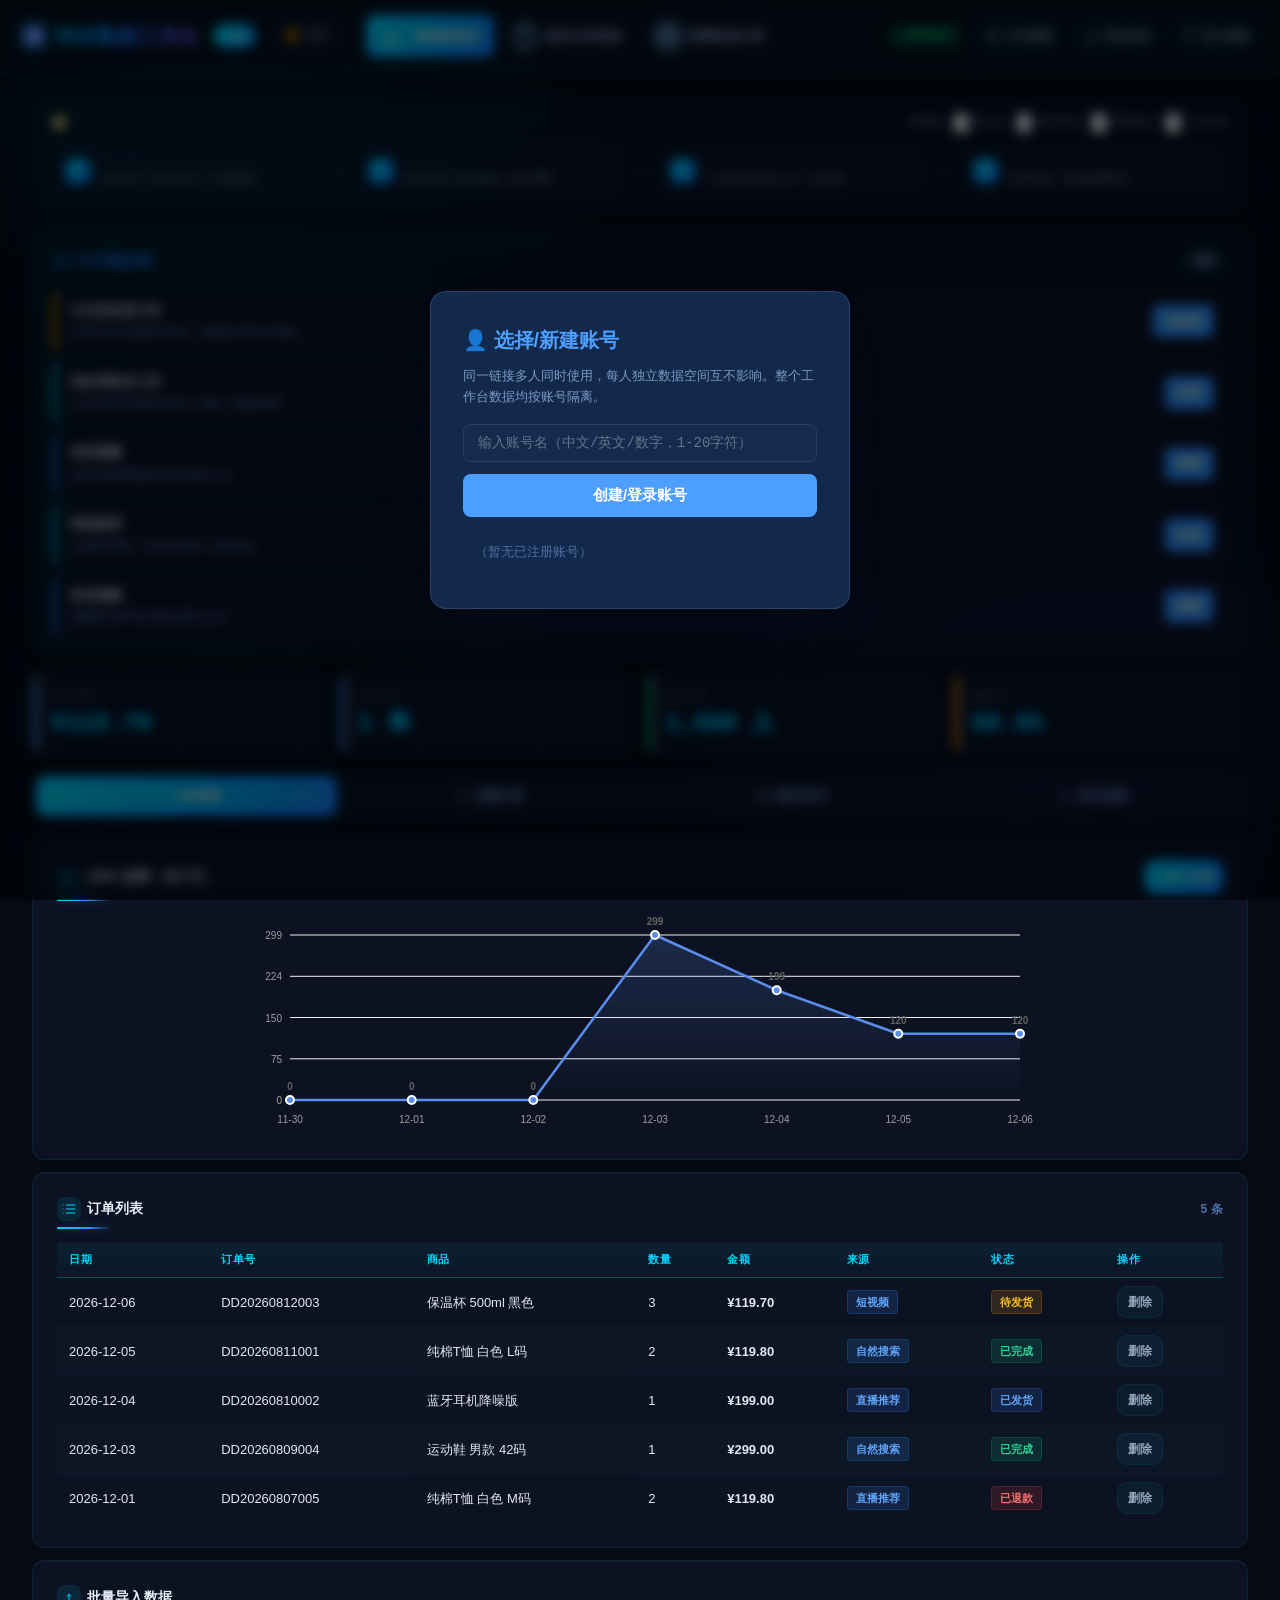
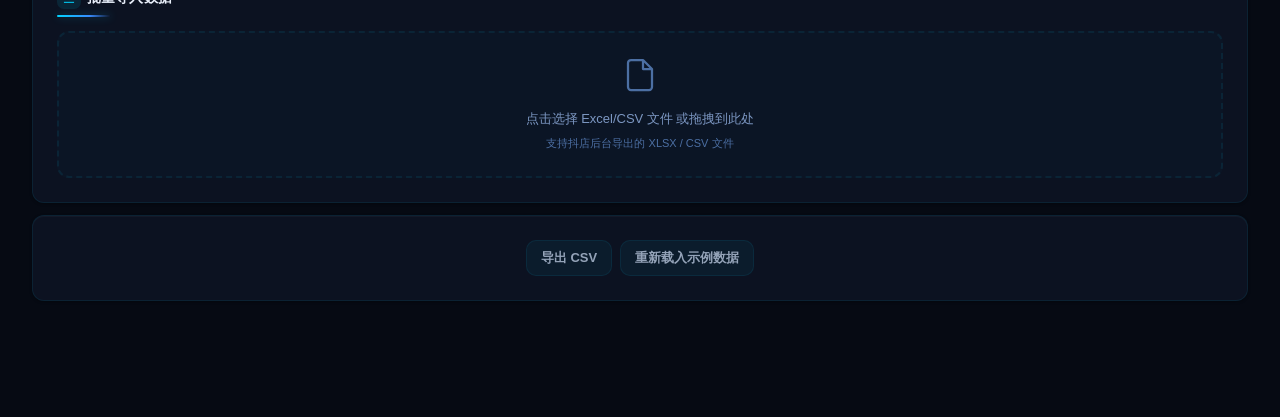
==== public/index.html @ da1b69f2 "fix: RV模块章节显示修复 + 素材上传增强 + Coze AI降级策略" ====
<!DOCTYPE html>
<html lang="zh-CN">
<head>
<meta charset="UTF-8">
<meta name="viewport" content="width=device-width, initial-scale=1.0">
<meta http-equiv="Cache-Control" content="max-age=3600, public">
<title>抖店数据工作台（三合一）v32 · 全功能优化版</title>
<script src="/lib/xlsx.full.min.js"></script>
<script src="/lib/echarts.min.js"></script>
<script src="/lib/dexie.min.js"></script>
<script src="/lib/html2pdf.bundle.min.js"></script>
<script src="/lib/docx.umd.js"></script>
<script src="/lib/mammoth.browser.min.js"></script><!-- v19: docx 话术本地解析 -->
<style>
*,*::before,*::after{box-sizing:border-box;margin:0;padding:0}
:root{
  --primary:#5B8DEF;--primary-light:#EAF1FD;--primary-dark:#3D6BC7;
  --red:#FF4242;--red-bg:#FFE8E8;
  --green:#00B578;--green-bg:#E6F7F0;
  --orange:#FF9500;--orange-bg:#FFF3E0;
  --blue:#3B82F6;--blue-bg:#E8F0FE;
  --purple:#8B5CF6;--purple-bg:#F3E8FF;
  --gray-50:#FAFAFA;--gray-100:#F5F5F5;--gray-200:#EEEEEE;--gray-300:#E0E0E0;
  --gray-400:#BDBDBD;--gray-500:#9E9E9E;--gray-600:#757575;--gray-700:#616161;
  --gray-800:#424242;--gray-900:#262626;
  --bg:#F5F6FA;--card-bg:#FFFFFF;--text:#262626;--text-secondary:#757575;
  --radius:12px;--radius-sm:8px;--shadow:0 2px 12px rgba(0,0,0,0.06);
  --shadow-lg:0 8px 32px rgba(0,0,0,0.10);--safe-bottom:env(safe-area-inset-bottom,0px);
}
html{font-size:14px;-webkit-text-size-adjust:100%}
body{font-family:-apple-system,BlinkMacSystemFont,"Segoe UI",Roboto,"PingFang SC","Microsoft YaHei",sans-serif;background:var(--bg);color:var(--text);line-height:1.6;min-height:100vh;padding-bottom:calc(80px + var(--safe-bottom))}
button{font-family:inherit;cursor:pointer;border:none;outline:none}
input,select,textarea{font-family:inherit;outline:none}
a{text-decoration:none;color:inherit}
.top-bar{position:sticky;top:0;z-index:100;background:var(--card-bg);border-bottom:1px solid var(--gray-200);padding:12px 20px;display:flex;align-items:center;justify-content:space-between;gap:12px;box-shadow:var(--shadow);flex-wrap:wrap}
.top-bar .logo{display:flex;align-items:center;gap:8px;font-weight:700;font-size:18px;color:var(--primary);flex-shrink:0;flex-wrap:wrap}
.top-bar .logo svg{width:28px;height:28px}
.top-bar .actions{display:flex;align-items:center;gap:8px;flex-wrap:wrap}
.sync-badge{display:inline-flex;align-items:center;gap:4px;padding:4px 10px;border-radius:20px;font-size:12px;font-weight:600;background:var(--gray-100);color:var(--gray-600)}
.sync-badge.online{background:#E8F5E9;color:var(--green)}
.sync-badge .dot{width:6px;height:6px;border-radius:50%;background:currentColor}
.btn{display:inline-flex;align-items:center;gap:4px;padding:8px 14px;border-radius:var(--radius-sm);font-size:13px;font-weight:600;white-space:nowrap;transition:all .15s;min-height:36px}
.btn svg{width:16px;height:16px}
.btn-primary{background:var(--primary);color:#fff}
.btn-primary:hover{background:var(--primary-dark)}
.btn-ghost{background:var(--gray-100);color:var(--gray-700)}
.btn-ghost:hover{background:var(--gray-200)}
.btn-sm{padding:6px 10px;font-size:12px;min-height:32px}
.btn-danger{background:#FFF0F0;color:var(--red)}
.btn-danger:hover{background:#FFE0E0}
.mode-tabs{display:flex;gap:4px;background:var(--gray-100);border-radius:var(--radius-sm);padding:3px}
.mode-tab{padding:6px 14px;border-radius:6px;font-size:13px;font-weight:600;color:var(--gray-600);background:transparent;white-space:nowrap;display:flex;align-items:center;gap:5px;cursor:pointer;transition:all .15s}
.mode-tab.active{background:var(--card-bg);color:var(--primary);box-shadow:0 1px 3px rgba(0,0,0,0.06)}
.mode-tab svg{width:14px;height:14px}
.container{max-width:1400px;margin:0 auto;padding:16px 20px}
.app{display:none}
.app.active{display:block}
.today-section{background:linear-gradient(135deg,#FFF5F0 0%,#EAF1FD 100%);border:1px solid #FFE0D6;border-radius:var(--radius);padding:16px 20px;margin-bottom:16px}
.today-section .header{display:flex;align-items:center;justify-content:space-between;margin-bottom:12px}
.today-section .header h2{font-size:15px;font-weight:700;color:var(--primary-dark);display:flex;align-items:center;gap:6px}
.today-section .header h2 svg{width:18px;height:18px}
.today-list{display:flex;flex-direction:column;gap:8px}
.today-item{display:flex;align-items:center;justify-content:space-between;gap:8px;background:#fff;border-radius:var(--radius-sm);padding:10px 14px;border-left:3px solid var(--red)}
.today-item.warning{border-left-color:var(--orange)}
.today-item.info{border-left-color:var(--blue)}
.today-item .info{flex:1;min-width:0}
.today-item .info .title{font-size:13px;font-weight:600;color:var(--text);overflow:hidden;text-overflow:ellipsis;white-space:nowrap}
.today-item .info .desc{font-size:12px;color:var(--gray-500);margin-top:2px}
.today-item .action-btn{padding:6px 12px;border-radius:6px;font-size:12px;font-weight:600;white-space:nowrap;background:var(--primary);color:#fff;min-height:32px}
.today-empty{text-align:center;padding:12px;color:var(--gray-400);font-size:13px}
.overview-grid{display:grid;grid-template-columns:repeat(4,1fr);gap:12px;margin-bottom:16px}
.overview-card{background:var(--card-bg);border-radius:var(--radius);padding:16px 18px;box-shadow:var(--shadow);position:relative;overflow:hidden}
.overview-card .label{font-size:12px;color:var(--gray-500);margin-bottom:6px;display:flex;align-items:center;gap:4px}
.overview-card .label svg{width:14px;height:14px}
.overview-card .value{font-size:24px;font-weight:700;color:var(--text);line-height:1.2}
.overview-card .accent-bar{position:absolute;top:0;left:0;width:3px;height:100%}
.tab-nav{display:flex;gap:4px;background:var(--card-bg);border-radius:var(--radius);padding:4px;margin-bottom:16px;box-shadow:var(--shadow);overflow-x:auto;-webkit-overflow-scrolling:touch}
.tab-nav::-webkit-scrollbar{display:none}
.tab-btn{flex:1;min-width:80px;padding:10px 8px;border-radius:var(--radius-sm);font-size:13px;font-weight:600;color:var(--gray-500);background:transparent;white-space:nowrap;transition:all .15s;display:flex;align-items:center;justify-content:center;gap:4px}
.tab-btn svg{width:16px;height:16px}
.tab-btn.active{background:var(--primary);color:#fff}
.panel{display:none}
.panel.active{display:block}
.panel-section{background:var(--card-bg);border-radius:var(--radius);padding:16px 20px;margin-bottom:12px;box-shadow:var(--shadow)}
.panel-section h3{font-size:14px;font-weight:700;color:var(--text);margin-bottom:12px;display:flex;align-items:center;justify-content:space-between}
.panel-section h3 .left{display:flex;align-items:center;gap:6px}
.panel-section h3 .left svg{width:16px;height:16px;color:var(--primary)}
.data-table-wrap{overflow-x:auto;-webkit-overflow-scrolling:touch}
.data-table{width:100%;border-collapse:collapse;font-size:13px}
.data-table th{text-align:left;padding:8px 12px;font-weight:600;color:var(--gray-500);border-bottom:2px solid var(--gray-200);white-space:nowrap}
.data-table td{padding:8px 12px;border-bottom:1px solid var(--gray-100);color:var(--text);white-space:nowrap}
.data-table tr:hover{background:var(--gray-50)}
.tag{display:inline-block;padding:2px 8px;border-radius:4px;font-size:11px;font-weight:600}
.tag-red{background:#FFF0F0;color:var(--red)}
.tag-green{background:#E8F5E9;color:var(--green)}
.tag-orange{background:#FFF3E0;color:var(--orange)}
.tag-blue{background:#E3F2FD;color:var(--blue)}
.tag-gray{background:var(--gray-100);color:var(--gray-600)}
.chart-area{width:100%;overflow-x:auto}
.chart-area svg{display:block;margin:0 auto}
.modal-overlay{position:fixed;top:0;left:0;right:0;bottom:0;background:rgba(0,0,0,0.4);z-index:200;display:none;align-items:center;justify-content:center;padding:20px}
.modal-overlay.show{display:flex}
.modal{background:#fff;border-radius:var(--radius);width:100%;max-width:520px;max-height:85vh;display:flex;flex-direction:column;box-shadow:var(--shadow-lg)}
.modal-header{padding:16px 20px;border-bottom:1px solid var(--gray-200);display:flex;align-items:center;justify-content:space-between}
.modal-header h3{font-size:16px;font-weight:700}
.modal-header .close-btn{background:none;border:none;padding:4px;color:var(--gray-400);font-size:20px;line-height:1}
.modal-body{padding:16px 20px;overflow-y:auto;flex:1}
.modal-footer{padding:12px 20px;border-top:1px solid var(--gray-200);display:flex;gap:8px;justify-content:flex-end}
.form-group{margin-bottom:12px}
.form-group label{display:block;font-size:13px;font-weight:600;color:var(--gray-700);margin-bottom:4px}
.form-group label .req{color:var(--red)}
.form-group input,.form-group select,.form-group textarea{width:100%;padding:10px 12px;border:1px solid var(--gray-300);border-radius:var(--radius-sm);font-size:16px;color:var(--text);background:#fff}
.form-row{display:flex;gap:12px}
.form-row .form-group{flex:1}
.bottom-nav{position:fixed;bottom:0;left:0;right:0;background:var(--card-bg);border-top:1px solid var(--gray-200);display:none;padding-bottom:var(--safe-bottom);z-index:100}
.bottom-nav .nav-item{flex:1;padding:8px 4px;display:flex;flex-direction:column;align-items:center;gap:2px;background:none;border:none;font-size:10px;color:var(--gray-400)}
.bottom-nav .nav-item svg{width:22px;height:22px}
.bottom-nav .nav-item.active{color:var(--primary)}
.empty-state{text-align:center;padding:32px 20px;color:var(--gray-400)}
.empty-state svg{width:48px;height:48px;margin-bottom:8px}
.empty-state p{font-size:13px}
.csv-area{border:2px dashed var(--gray-300);border-radius:var(--radius);padding:24px;text-align:center;cursor:pointer;transition:all .15s}
.csv-area:hover{border-color:var(--primary);background:var(--primary-light)}
.csv-area svg{width:36px;height:36px;color:var(--gray-400);margin-bottom:8px}
.csv-area p{font-size:13px;color:var(--gray-500)}
.csv-area .hint{font-size:11px;color:var(--gray-400);margin-top:4px}
.toast{position:fixed;top:80px;left:50%;transform:translateX(-50%);background:rgba(0,0,0,0.8);color:#fff;padding:8px 20px;border-radius:20px;font-size:13px;z-index:300;opacity:0;transition:opacity .3s;pointer-events:none}
.toast.show{opacity:1}
.section{background:var(--card-bg);border-radius:var(--radius);box-shadow:var(--shadow);margin-bottom:16px;overflow:hidden}
.section-header{padding:14px 20px;border-bottom:1px solid var(--gray-100);display:flex;align-items:center;justify-content:space-between}
.section-header h2{font-size:15px;font-weight:700;display:flex;align-items:center;gap:8px}
.section-header h2 .num{display:inline-flex;align-items:center;justify-content:center;width:24px;height:24px;border-radius:6px;background:var(--primary-light);color:var(--primary);font-size:12px;font-weight:700;flex-shrink:0}
.section-body{padding:16px 20px}
.metrics-grid{display:grid;grid-template-columns:repeat(auto-fill,minmax(140px,1fr));gap:10px}
.metric-card{background:var(--gray-50);border-radius:8px;padding:12px 14px;border:1px solid var(--gray-100)}
.metric-card .label{font-size:11px;color:var(--gray-500);margin-bottom:4px;white-space:nowrap;overflow:hidden;text-overflow:ellipsis}
.metric-card .value{font-size:18px;font-weight:700;color:var(--gray-900);line-height:1.2}
.metric-card .sub{font-size:11px;margin-top:3px}
.metric-card .sub.up{color:var(--green)}
.metric-card .sub.down{color:var(--red)}
.chart-box{width:100%;min-height:300px}
.chart-box.tall{min-height:360px}
.chart-row{display:grid;grid-template-columns:1fr 1fr;gap:16px}
@media(max-width:900px){.chart-row{grid-template-columns:1fr}}
.conclusion{padding:16px 20px}
.conclusion .item{padding:10px 14px;background:var(--gray-50);border-radius:8px;margin-bottom:8px;border-left:3px solid var(--primary);font-size:13px;line-height:1.7}
.conclusion .item strong{color:var(--primary)}
.conclusion .item .num{font-weight:700;color:var(--gray-900)}
.upload-zone{border:2px dashed var(--gray-300);border-radius:var(--radius);padding:30px 20px;text-align:center;cursor:pointer;transition:all .2s;margin:0}
.upload-zone:hover{border-color:var(--primary);background:var(--primary-light)}
.upload-zone svg{width:42px;height:42px;color:var(--gray-400);margin-bottom:8px}
.upload-zone p{color:var(--gray-600);font-size:14px}
.upload-zone .hint{color:var(--gray-400);font-size:12px;margin-top:4px}
.status-bar{padding:8px 16px;background:var(--blue-bg);color:var(--blue);font-size:13px;border-radius:8px;margin-bottom:12px;display:flex;align-items:center;gap:6px}
.status-bar.warn{background:var(--red-bg);color:var(--red)}
.status-bar.success{background:var(--green-bg);color:var(--green)}
.hidden{display:none!important}
.lr-section{background:var(--card-bg);border-radius:var(--radius);box-shadow:var(--shadow);margin-bottom:16px;overflow:hidden}
.lr-section-header{padding:14px 20px;border-bottom:1px solid var(--gray-100);display:flex;align-items:center;justify-content:space-between;background:linear-gradient(135deg,#FFF5F0 0%,#FFF 100%)}
.lr-section-header h2{font-size:15px;font-weight:700;display:flex;align-items:center;gap:8px;color:var(--primary-dark)}
.lr-section-header h2 .num{display:inline-flex;align-items:center;justify-content:center;width:26px;height:26px;border-radius:6px;background:var(--primary);color:#fff;font-size:12px;font-weight:700;flex-shrink:0}
.lr-section-body{padding:16px 20px}
.lr-textarea{width:100%;min-height:80px;padding:12px;border:1px solid var(--gray-200);border-radius:8px;font-size:13px;line-height:1.6;resize:vertical;font-family:inherit}
.lr-textarea:focus{border-color:var(--primary);outline:none}
.lr-dim-grid{display:grid;grid-template-columns:repeat(auto-fill,minmax(180px,1fr));gap:12px}
.lr-dim-card{background:var(--gray-50);border-radius:8px;padding:12px;border:1px solid var(--gray-100)}
.lr-dim-card .dim-head{font-size:12px;color:var(--gray-600);margin-bottom:6px;font-weight:600}
.lr-dim-card textarea{width:100%;min-height:60px;padding:8px;border:1px solid var(--gray-200);border-radius:6px;font-size:12px;resize:vertical;font-family:inherit;background:#fff}
.lr-card-metrics{display:grid;grid-template-columns:repeat(auto-fill,minmax(150px,1fr));gap:12px;margin-bottom:16px}
.lr-card{background:#fff;border-radius:10px;padding:14px;border:1px solid var(--gray-200);position:relative;overflow:hidden}
.lr-card .lr-label{font-size:11px;color:var(--gray-500);margin-bottom:4px;display:flex;align-items:center;gap:4px}
.lr-card .lr-value{font-size:18px;font-weight:700;color:var(--gray-900)}
.lr-card .lr-accent{position:absolute;top:0;left:0;width:3px;height:100%}
.lr-diag{display:flex;flex-wrap:wrap;gap:10px;margin-bottom:14px}
.lr-diag-item{padding:8px 14px;border-radius:8px;font-size:13px;display:flex;align-items:center;gap:6px;font-weight:600}
.lr-diag-item.danger{background:var(--red-bg);color:var(--red)}
.lr-diag-item.warn{background:var(--orange-bg);color:var(--orange)}
.lr-diag-item.good{background:var(--green-bg);color:var(--green)}
.lr-diag-item .num{font-weight:800;font-size:14px}
.lr-script-section{margin-bottom:14px;padding:12px;border-radius:8px;border-left:3px solid var(--primary);background:var(--gray-50)}
.lr-script-section .seg-name{font-size:13px;font-weight:700;color:var(--primary-dark);margin-bottom:8px}
.lr-script-section .seg-content{font-size:13px;color:var(--gray-700);line-height:1.8;white-space:pre-wrap}
.lr-script-section.missing{opacity:.5;border-left-color:var(--gray-300)}
.lr-script-section.missing .seg-name{color:var(--gray-400)}
.lr-failure{padding:16px;background:var(--red-bg);border-radius:8px;margin-top:12px;border-left:3px solid var(--red)}
.lr-failure h4{font-size:13px;color:var(--red);margin-bottom:8px;font-weight:700}
.lr-failure ol{padding-left:20px;color:var(--gray-700);font-size:12px;line-height:1.8}
.lr-failure .alt-action{margin-top:10px;padding-top:10px;border-top:1px solid rgba(255,66,66,.2)}
.lr-img-preview{max-width:200px;max-height:120px;border-radius:6px;border:1px solid var(--gray-200);margin:10px 0}
.lr-time-card{background:#fff;border:1px solid var(--gray-200);border-radius:8px;padding:12px;margin-bottom:10px}
.lr-time-card .time-head{display:flex;justify-content:space-between;align-items:center;margin-bottom:8px}
.lr-time-card .time-head .time-name{font-weight:700;color:var(--primary-dark);font-size:13px}
.lr-time-card .time-head button{padding:2px 8px;font-size:11px;background:var(--red-bg);color:var(--red);border-radius:4px}
.lr-time-card .time-row{display:grid;grid-template-columns:repeat(5,1fr);gap:8px}
.lr-time-card .time-row textarea{min-height:50px;padding:6px;border:1px solid var(--gray-200);border-radius:4px;font-size:11px;resize:vertical;font-family:inherit}
@keyframes spin{from{transform:rotate(0deg)}to{transform:rotate(360deg)}}
.spin{display:inline-block;width:14px;height:14px;border:2px solid rgba(91,141,239,.3);border-top-color:var(--primary);border-radius:50%;animation:spin 1s linear infinite;vertical-align:middle;margin-right:4px}
@media(max-width:768px){.top-bar{padding:10px 12px;flex-wrap:wrap}.top-bar .logo{font-size:14px}.top-bar .logo svg{width:24px;height:24px}.top-bar .actions{gap:4px}.btn{padding:6px 10px;font-size:12px}.container{padding:12px}.overview-grid{grid-template-columns:repeat(2,1fr);gap:8px}.overview-card{padding:12px 14px}.overview-card .value{font-size:20px}.tab-btn{font-size:12px;padding:8px 4px}.panel-section{padding:12px 14px}.data-table{font-size:12px}.data-table th,.data-table td{padding:6px 8px}.bottom-nav{display:flex}.form-row{flex-direction:column;gap:0}.today-section{padding:12px 14px}.mode-tab{padding:6px 10px;font-size:12px}.ma-stat-grid{grid-template-columns:repeat(2,1fr)}.ma-chart-box{min-width:100%}.lr-redline-grid{grid-template-columns:1fr}.lr-time-card .time-row{grid-template-columns:1fr}}
/* 素材分析模块 */
.ma-upload{padding:14px;border:2px dashed var(--gray-300);border-radius:10px;text-align:center;margin-bottom:14px}
.ma-table-wrap{overflow-x:auto;margin-bottom:16px}
.ma-table{width:100%;border-collapse:collapse;font-size:12px}
.ma-table th{background:var(--gray-50);padding:8px 10px;text-align:left;font-weight:700;color:var(--gray-700);border-bottom:2px solid var(--gray-200);white-space:nowrap}
.ma-table td{padding:8px 10px;border-bottom:1px solid var(--gray-100);color:var(--gray-800);white-space:nowrap}
.ma-table tr:hover{background:var(--gray-50)}
.ma-grade{display:inline-block;padding:2px 8px;border-radius:4px;font-size:11px;font-weight:700}
.ma-grade-S{background:#FFEBEE;color:#C62828}
.ma-grade-A{background:#E3F2FD;color:#1565C0}
.ma-grade-B{background:#FFF8E1;color:#F57F17}
.ma-grade-C{background:#F5F5F5;color:#757575}
.ma-stat-grid{display:grid;grid-template-columns:repeat(4,1fr);gap:12px;margin-bottom:16px}
.ma-stat-card{background:#fff;border-radius:8px;padding:14px;border:1px solid var(--gray-200);text-align:center}
.ma-stat-card .stat-label{font-size:11px;color:var(--gray-500);margin-bottom:4px}
.ma-stat-card .stat-value{font-size:20px;font-weight:700}
.ma-chart-row{display:flex;gap:16px;flex-wrap:wrap;margin-bottom:16px}
.ma-chart-box{flex:1;min-width:300px;min-height:300px}
.ma-top3-card{background:linear-gradient(135deg,#FFF5F0 0%,#FFF 100%);border-radius:10px;padding:16px;margin-bottom:12px;border-left:4px solid var(--primary)}
.ma-top3-card .top3-header{display:flex;align-items:center;gap:8px;margin-bottom:8px;flex-wrap:wrap}
.ma-top3-card .top3-badge{display:inline-flex;align-items:center;justify-content:center;width:28px;height:28px;border-radius:6px;color:#fff;font-size:12px;font-weight:700;flex-shrink:0}
.ma-top3-card .top3-name{font-size:14px;font-weight:700;color:var(--gray-900)}
.ma-top3-card .top3-tag{font-size:11px;padding:2px 8px;border-radius:4px;font-weight:600}
.ma-top3-card .top3-info{font-size:12px;color:var(--gray-700);margin:6px 0}
.ma-top3-card .top3-reason{font-size:12px;color:var(--gray-600);margin:4px 0;padding:6px 10px;background:var(--blue-bg);border-radius:6px}
.ma-top3-card .top3-action{font-size:12px;font-weight:600;color:var(--primary);margin:4px 0}
.ma-top3-card .top3-risk{font-size:11px;color:var(--gray-500);margin-top:4px}
.ma-top3-summary{padding:12px 16px;background:var(--primary-bg);border-radius:8px;font-size:13px;color:var(--primary-dark);font-weight:600;margin-top:12px}
.ma-suggest{padding:10px 14px;border-radius:8px;font-size:12px;margin-bottom:8px;border-left:3px solid}
.ma-suggest-S{background:#FFEBEE;border-left-color:#C62828;color:#C62828}
.ma-suggest-A{background:#E3F2FD;border-left-color:#1565C0;color:#1565C0}
.ma-suggest-B{background:#FFF8E1;border-left-color:#F57F17;color:#F57F17}
.ma-suggest-C{background:#F5F5F5;border-left-color:#757575;color:#757575}
/* 红线预警6维度 */
.lr-redline-grid{display:grid;grid-template-columns:repeat(auto-fill,minmax(280px,1fr));gap:12px;margin-bottom:14px}
.lr-redline-dim{background:#fff;border-radius:8px;padding:12px;border:1px solid var(--gray-200)}
.lr-redline-dim .rd-head{font-size:13px;font-weight:700;margin-bottom:6px;display:flex;align-items:center;justify-content:space-between}
.lr-redline-dim .rd-status{font-size:11px;padding:2px 8px;border-radius:4px;font-weight:600}
.rd-ok{background:var(--green-bg);color:var(--green)}
.rd-warn{background:var(--orange-bg);color:var(--orange)}
.rd-danger{background:var(--red-bg);color:var(--red)}
.lr-redline-dim textarea{width:100%;min-height:40px;padding:6px;border:1px solid var(--gray-200);border-radius:4px;font-size:11px;resize:vertical;font-family:inherit}
.lr-redline-top3{padding:14px;background:var(--red-bg);border-radius:8px;border-left:3px solid var(--red);margin-top:12px}
.lr-redline-top3 h4{font-size:13px;color:var(--red);margin-bottom:8px;font-weight:700}
.lr-redline-top3 ol{padding-left:20px;color:var(--gray-700);font-size:12px;line-height:1.8}
/* 各时段截图上传 */
.lr-time-card .time-img{margin-bottom:8px}
.lr-time-card .time-img input{display:none}
.lr-time-card .time-img img{max-width:100%;max-height:150px;border-radius:6px;border:1px solid var(--gray-200);margin-top:6px}
/* === Tab3 直播复盘 - 新增样式 === */
.lr-page{padding:0}
.lr-top-actions{display:flex;gap:8px;justify-content:flex-end;margin-bottom:16px;flex-wrap:wrap}
.lr-input-grid{display:grid;grid-template-columns:1fr 1fr;gap:14px;margin-bottom:16px}
.lr-input-grid>.lr-input-card:nth-child(1){grid-column:1;grid-row:1}
.lr-input-grid>.lr-input-card:nth-child(2){grid-column:2;grid-row:1}
.lr-input-grid>.lr-input-card:nth-child(3){grid-column:1;grid-row:2}
.lr-input-grid>.lr-input-card:nth-child(4){grid-column:2;grid-row:2}
.lr-input-card{background:var(--card-bg);border-radius:var(--radius);padding:16px;box-shadow:var(--shadow);border:2px dashed var(--gray-300);min-height:180px;display:flex;flex-direction:column}
.lr-input-card.required{border-color:var(--primary)}
.lr-input-card h4{font-size:14px;font-weight:700;margin-bottom:6px;display:flex;align-items:center;gap:6px}
.lr-input-card .desc{font-size:12px;color:var(--gray-500);margin-bottom:10px}
.lr-input-card .upload-btn{align-self:flex-start}
.lr-upload-preview{margin-top:10px}
.lr-upload-preview img{max-width:100%;max-height:200px;border-radius:8px;border:1px solid var(--gray-200)}
.lr-ocr-status{margin-top:8px;padding:8px 12px;border-radius:6px;font-size:12px;display:none}
/* v32: 三级保底区域样式 */
.lr-tier3-area{transition:all .2s ease}
.lr-tier3-area:hover{border-color:#B8C9E8;box-shadow:0 2px 8px rgba(91,141,239,.08)}
.lr-tier3-area textarea:focus{border-color:var(--primary)!important;box-shadow:0 0 0 3px rgba(91,141,239,.12)}
/* v32: 性能优化 - 减少重绘 */
.lr-tier3-area,.lr-dapan-wrap{contain:layout style paint}
.lr-text-fallback{margin-top:10px;padding:14px;border:2px dashed var(--orange);border-radius:8px;background:#FFF8E1}
.lr-text-fallback h5{font-weight:700;font-size:13px;color:var(--orange);margin-bottom:6px}
.lr-text-fallback p{font-size:11px;color:var(--gray-500);margin-bottom:8px}
.lr-text-fallback textarea{width:100%;min-height:100px;padding:8px;border:1px solid var(--gray-200);border-radius:6px;font-size:12px;font-family:inherit;resize:vertical}
/* v28 数据录入区 Tab 切换 */
.lr-data-tabs{margin-top:12px;border:1px solid var(--gray-200);border-radius:10px;overflow:hidden;background:var(--card-bg)}
.lr-data-tabs-header{display:flex;border-bottom:1px solid var(--gray-200);background:var(--gray-50)}
.lr-data-tab{flex:1;padding:10px 8px;border:none;background:transparent;cursor:pointer;font-size:13px;font-weight:600;color:var(--gray-500);transition:all .2s;white-space:nowrap}
.lr-data-tab:hover{background:var(--gray-100)}
.lr-data-tab.active{background:var(--card-bg);color:var(--primary);box-shadow:inset 0 -2px 0 var(--primary)}
.lr-data-tabs-body{padding:12px}
.lr-data-tab-panel{display:none}
.lr-data-tab-panel.active{display:block;animation:lrTabFade .25s ease}
@keyframes lrTabFade{from{opacity:0;transform:translateY(4px)}to{opacity:1;transform:translateY(0)}}
.lr-data-tab-panel .lr-text-fallback{margin-top:0}
.lr-data-tab-panel .lr-dapan-wrap{margin-top:0}
.lr-textarea{width:100%;padding:10px 12px;border:1px solid var(--gray-200);border-radius:8px;font-size:13px;font-family:inherit;resize:vertical;line-height:1.6}
.lr-report-area{display:none}
.lr-section{background:var(--card-bg);border-radius:var(--radius);margin-bottom:14px;box-shadow:var(--shadow);overflow:hidden}
.lr-section-header{display:flex;align-items:center;justify-content:space-between;padding:14px 18px;border-bottom:1px solid var(--gray-100);background:var(--gray-50)}
.lr-section-header h2{font-size:15px;font-weight:700;display:flex;align-items:center;gap:8px}
.lr-section-header h2 .num{display:inline-flex;align-items:center;justify-content:center;width:28px;height:28px;border-radius:6px;background:var(--primary);color:#fff;font-size:13px;font-weight:700}
.lr-section-body{padding:16px 18px}
.lr-card-metrics{display:grid;grid-template-columns:repeat(auto-fill,minmax(140px,1fr));gap:10px}
.lr-card{background:var(--gray-50);border-radius:8px;padding:10px 12px;position:relative;overflow:hidden}
.lr-card .lr-accent{position:absolute;top:0;left:0;width:3px;height:100%}
.lr-card .lr-label{font-size:11px;color:var(--gray-500);margin-bottom:4px;padding-left:6px}
.lr-card .lr-value{font-size:18px;font-weight:700;color:var(--text);padding-left:6px}
/* 话术框架卡片 - 修复小字Bug */
.lr-script-cards{display:flex;flex-direction:column;gap:12px}
.lr-script-card{border-radius:10px;padding:14px 16px;border-left:4px solid;transition:all .2s}
.lr-script-card.matched{background:var(--green-bg);border-left-color:var(--green)}
.lr-script-card.missing{background:var(--red-bg);border-left-color:var(--red)}
.lr-script-card .card-header{display:flex;align-items:center;justify-content:space-between;margin-bottom:8px}
.lr-script-card .card-title{font-size:15px;font-weight:700}
.lr-script-card .card-tag{font-size:12px;padding:3px 10px;border-radius:4px;font-weight:600}
.lr-script-card.matched .card-tag{background:var(--green);color:#fff}
.lr-script-card.missing .card-tag{background:var(--red);color:#fff}
.lr-script-card .card-content{font-size:14px;line-height:1.7;color:var(--gray-800)}
.lr-script-card.missing .card-content{color:var(--red);font-style:italic}
.lr-script-card .card-ts{font-size:12px;color:var(--blue);font-weight:600;margin-right:4px}
.lr-script-card .sub-items{margin-top:8px;padding-left:12px}
.lr-script-card .sub-item{font-size:13px;margin-bottom:4px;color:var(--gray-700)}
.lr-script-card .sub-item-tag{font-size:11px;padding:1px 6px;border-radius:3px;margin-left:4px}
.lr-script-card.matched .sub-item-tag{background:var(--green-bg);color:var(--green)}
.lr-script-card.missing .sub-item-tag{background:var(--red-bg);color:var(--red)}
/* 红线 */
.lr-redline-grid{display:grid;grid-template-columns:repeat(auto-fill,minmax(320px,1fr));gap:12px}
.lr-redline-dim{background:var(--gray-50);border-radius:8px;padding:12px}
.lr-redline-dim .rd-head{font-size:13px;font-weight:700;margin-bottom:4px}
.lr-redline-dim select{padding:6px 12px;border:1px solid var(--gray-300);border-radius:6px;font-size:13px}
.lr-redline-dim textarea{width:100%;min-height:50px;padding:8px;border:1px solid var(--gray-200);border-radius:6px;font-size:13px;font-family:inherit;resize:vertical}
.rd-status{font-size:12px;font-weight:600;padding:3px 10px;border-radius:4px}
.rd-ok{background:var(--green-bg);color:var(--green)}
.rd-warn{background:var(--orange-bg);color:var(--orange)}
.rd-danger{background:var(--red-bg);color:var(--red)}
.lr-redline-top3{margin-top:14px;padding:14px;background:#FFFDE7;border:1px solid #FFF59D;border-radius:8px}
.lr-redline-top3 h4{font-size:14px;font-weight:700;color:#F57F17;margin-bottom:8px}
.lr-redline-top3 ol{padding-left:20px}
.lr-redline-top3 ol li{font-size:13px;margin-bottom:6px;color:var(--gray-800);line-height:1.6}
/* 素材 */
.ma-stat-grid{display:grid;grid-template-columns:repeat(4,1fr);gap:10px;margin-bottom:14px}
.ma-stat-card{background:var(--gray-50);border-radius:8px;padding:12px;text-align:center}
.ma-stat-card .stat-label{font-size:13px;font-weight:700}
.ma-stat-card .stat-value{font-size:24px;font-weight:700;margin:4px 0}
.ma-chart-row{display:grid;grid-template-columns:1fr 1fr;gap:12px;margin-bottom:14px}
.ma-chart-box{min-height:300px;background:var(--gray-50);border-radius:8px;padding:8px;overflow:visible}
.ma-chart-box canvas{width:100%!important}
.ma-table-wrap{overflow-x:auto;margin-bottom:14px}
.ma-table{width:100%;border-collapse:collapse;font-size:12px}
.ma-table th{background:var(--gray-100);padding:8px;text-align:left;font-weight:600;white-space:nowrap}
.ma-table td{padding:8px;border-bottom:1px solid var(--gray-100)}
.ma-grade{display:inline-block;padding:2px 8px;border-radius:4px;font-size:11px;font-weight:700;color:#fff}
.ma-grade-S{background:#C62828}
.ma-grade-A{background:#1565C0}
.ma-grade-B{background:#F57F17}
.ma-grade-C{background:#757575}
.ma-top3-card{background:var(--gray-50);border-radius:8px;padding:14px;margin-bottom:10px}
.ma-top3-card .top3-header{display:flex;align-items:center;gap:8px;margin-bottom:8px}
.ma-top3-card .top3-badge{display:inline-flex;align-items:center;justify-content:center;width:24px;height:24px;border-radius:50%;color:#fff;font-weight:700;font-size:12px}
.ma-top3-card .top3-name{font-weight:700;font-size:14px;flex:1}
.ma-top3-card .top3-tag{font-size:11px;padding:2px 8px;border-radius:4px}
.ma-top3-card .top3-info{font-size:12px;color:var(--gray-700);margin-bottom:4px}
.ma-top3-card .top3-reason,.ma-top3-card .top3-action,.ma-top3-card .top3-risk{font-size:12px;margin-bottom:2px}
.ma-suggest{padding:10px 12px;border-radius:6px;margin-bottom:6px;font-size:13px}
.ma-suggest-S{background:#FFEBEE}
.ma-suggest-A{background:#E3F2FD}
.ma-suggest-B{background:#FFF8E1}
.ma-suggest-C{background:#FAFAFA}
.ma-top3-summary{padding:12px;background:var(--primary-light);border-radius:8px;font-size:13px;color:var(--primary-dark);margin-top:8px}
/* 时段卡片 */
.lr-time-card{background:var(--gray-50);border-radius:8px;padding:12px;margin-bottom:10px}
.lr-time-card .time-head{display:flex;align-items:center;gap:8px;margin-bottom:8px}
.lr-time-card .time-name{font-weight:700;font-size:13px}
.lr-time-card .time-img{margin-bottom:8px}
.lr-time-card .time-img img{max-width:100%;max-height:150px;border-radius:6px;border:1px solid var(--gray-200);margin-top:6px}
/* 底部按钮栏 */
.lr-bottom-bar{position:sticky;bottom:0;left:0;right:0;background:var(--card-bg);border-top:1px solid var(--gray-200);padding:12px 20px;display:flex;gap:10px;justify-content:center;box-shadow:0 -2px 12px rgba(0,0,0,0.06);z-index:50;flex-wrap:wrap}
.lr-bottom-bar .btn{min-width:120px}
/* 空状态 */
.lr-empty-hint{text-align:center;padding:24px;color:var(--gray-400);font-size:14px}
/* 双卡片布局 */
.lr-dual-card{display:grid;grid-template-columns:1fr 1fr;gap:12px;margin-bottom:10px}
.lr-dual-card .lr-dual-item{background:var(--gray-50);border-radius:8px;padding:12px}
.lr-dual-item label{font-size:12px;font-weight:600;color:var(--gray-600);margin-bottom:4px;display:block}
/* 复盘报告区域 */
.lr-report-placeholder{text-align:center;padding:40px 20px;background:var(--gray-50);border-radius:var(--radius);border:2px dashed var(--gray-300)}
.lr-report-placeholder svg{width:48px;height:48px;color:var(--gray-300);margin-bottom:12px}
.lr-report-placeholder h3{font-size:16px;color:var(--gray-500);margin-bottom:6px}
.lr-report-placeholder p{font-size:13px;color:var(--gray-400)}
/* 逼单统计 */
.lr-urgency-box{margin-top:12px;padding:10px 14px;border-radius:8px;background:#FFF3E0;border:1px solid #FFE0B2}
.lr-urgency-box h5{font-size:13px;font-weight:700;color:var(--orange);margin-bottom:4px}
.lr-urgency-box p{font-size:12px;color:var(--gray-700)}
/* 素材分析新增图表 */
.ma-chart-row2{display:grid;grid-template-columns:1fr 1fr;gap:12px;margin-top:12px}
.ma-chart-box2{background:var(--card-bg);border-radius:var(--radius-sm);padding:8px;border:1px solid var(--gray-200);min-height:320px;overflow:visible}
.ma-chart-box2 canvas{width:100%!important}
.ma-chart-box2 .ma-chart-analysis{margin-top:8px}
.ma-summary-text{margin-top:14px;padding:14px;background:linear-gradient(135deg,#FFF5F0 0%,#FFF 100%);border:1px solid #FFE0D6;border-radius:var(--radius-sm);font-size:13px;line-height:1.8;color:var(--gray-700)}
.ma-summary-text strong{color:var(--primary)}
/* Word导出按钮 */
.btn-word{background:#2B579A;color:#fff}
.btn-word:hover{background:#1e4170}
.lr-export-menu{position:relative;display:inline-block}
.lr-export-dropdown{position:absolute;bottom:100%;left:0;background:#fff;border:1px solid var(--gray-200);border-radius:var(--radius-sm);box-shadow:var(--shadow-lg);min-width:180px;z-index:200;display:none;margin-bottom:4px}
.lr-export-dropdown.show{display:block}
.lr-export-dropdown button{display:block;width:100%;text-align:left;padding:10px 14px;font-size:13px;color:var(--gray-700);background:none;border:none;cursor:pointer;transition:background .15s}
.lr-export-dropdown button:hover{background:var(--gray-50)}
.lr-export-dropdown button:first-child{border-radius:var(--radius-sm) var(--radius-sm) 0 0}
.lr-export-dropdown button:last-child{border-radius:0 0 var(--radius-sm) var(--radius-sm)}
.lr-export-dropdown .divider{height:1px;background:var(--gray-200);margin:0}
/* ===== 诊断报告样式（①号板块内） ===== */
.lr-diag-report{margin-top:14px;border:1.5px solid var(--primary);border-radius:10px;overflow:hidden;background:#fff}
.lr-diag-report.hidden{display:none}
.lr-diag-title{background:linear-gradient(135deg,var(--primary),var(--primary-dark));color:#fff;padding:10px 16px;font-size:14px;font-weight:700;display:flex;align-items:center;justify-content:space-between}
.lr-diag-title .badge{background:rgba(255,255,255,0.2);padding:2px 10px;border-radius:12px;font-size:12px}
.lr-diag-body{padding:14px 16px}
.lr-diag-sec{margin-bottom:16px;border-bottom:1px dashed var(--gray-200);padding-bottom:12px}
.lr-diag-sec:last-child{border-bottom:none;margin-bottom:0;padding-bottom:0}
.lr-diag-sec-h{font-size:13px;font-weight:700;color:var(--primary-dark);margin-bottom:8px;display:flex;align-items:center;gap:6px}
.lr-diag-sec-h .num{background:var(--primary);color:#fff;width:22px;height:22px;border-radius:50%;display:inline-flex;align-items:center;justify-content:center;font-size:12px;flex-shrink:0}
.lr-diag-bio{display:flex;gap:16px;flex-wrap:wrap}
.lr-diag-bio-item{flex:1;min-width:140px;background:var(--gray-50);border-radius:8px;padding:8px 12px}
.lr-diag-bio-item .lbl{font-size:11px;color:var(--gray-500);margin-bottom:2px}
.lr-diag-bio-item .val{font-size:15px;font-weight:700;color:var(--text)}
.lr-diag-bio-item .val .grade{display:inline-block;padding:1px 8px;border-radius:4px;font-size:12px;margin-left:4px}
.lr-diag-grade-S{background:#FFEBEE;color:#C62828}
.lr-diag-grade-A{background:#E3F2FD;color:#1565C0}
.lr-diag-grade-B{background:#FFF3E0;color:#E65100}
.lr-diag-grade-C{background:#F5F5F5;color:#757575}
.lr-diag-mod{background:var(--gray-50);border-radius:8px;padding:10px 12px;margin-bottom:8px}
.lr-diag-mod-h{display:flex;align-items:center;justify-content:space-between;margin-bottom:6px}
.lr-diag-mod-h .name{font-size:13px;font-weight:600;color:var(--text)}
.lr-diag-mod-h .grade-sel{padding:3px 8px;border-radius:4px;font-size:11px;font-weight:700}
.lr-diag-grade-ok{background:var(--green-bg);color:var(--green)}
.lr-diag-grade-warn{background:var(--orange-bg);color:var(--orange)}
.lr-diag-grade-danger{background:var(--red-bg);color:var(--red)}
.lr-diag-metrics{display:flex;gap:10px;flex-wrap:wrap;margin-bottom:6px}
.lr-diag-metric{font-size:12px;color:var(--gray-700);background:#fff;padding:3px 8px;border-radius:4px;border:1px solid var(--gray-200)}
.lr-diag-attr{font-size:12px;color:var(--gray-600);line-height:1.6}
.lr-diag-attr .lbl{font-weight:600;color:var(--gray-700)}
.lr-diag-empty{text-align:center;padding:8px;color:var(--gray-400);font-size:12px;font-style:italic}
.lr-diag-prio{display:flex;flex-direction:column;gap:6px}
.lr-diag-prio-item{display:flex;gap:8px;align-items:flex-start;padding:8px 10px;border-radius:6px;font-size:12px}
.lr-diag-prio-P0{background:var(--red-bg);border-left:3px solid var(--red)}
.lr-diag-prio-P1{background:var(--orange-bg);border-left:3px solid var(--orange)}
.lr-diag-prio-P2{background:var(--blue-bg);border-left:3px solid var(--blue)}
.lr-diag-prio-tag{font-weight:700;font-size:11px;padding:1px 6px;border-radius:3px;flex-shrink:0}
.lr-diag-prio-P0 .lr-diag-prio-tag{background:var(--red);color:#fff}
.lr-diag-prio-P1 .lr-diag-prio-tag{background:var(--orange);color:#fff}
.lr-diag-prio-P2 .lr-diag-prio-tag{background:var(--blue);color:#fff}
.lr-diag-actions{display:flex;flex-direction:column;gap:6px}
.lr-diag-action-item{display:flex;gap:8px;padding:6px 10px;background:var(--gray-50);border-radius:6px;font-size:12px;align-items:flex-start}
.lr-diag-action-item .idx{font-weight:700;color:var(--primary);flex-shrink:0}
.lr-diag-conclusion{padding:10px 14px;background:var(--primary-light);border-radius:8px;font-size:13px;font-weight:600;color:var(--primary-dark);margin-bottom:10px;line-height:1.7}
.lr-diag-summary{padding:8px 12px;background:#FFFDE7;border-radius:8px;font-size:13px;color:#F57F17;margin-top:8px;font-style:italic}

/* ===== 千川大盘数据面板 ===== */
.lr-dapan-wrap{margin-top:12px;border:1px solid var(--gray-200);border-radius:8px;overflow:hidden}
.lr-dapan-header{background:linear-gradient(135deg,#FFF5F0 0%,#FFE8D6 100%);padding:10px 14px;display:flex;align-items:center;justify-content:space-between}
.lr-dapan-header h5{font-size:13px;font-weight:700;color:var(--primary);margin:0}
.lr-dapan-header .badge{font-size:11px;padding:2px 8px;border-radius:4px;font-weight:600}
.lr-dapan-body{padding:10px 14px;max-height:230px;overflow-y:auto;transition:max-height .25s ease}
.lr-dapan-body.v29-expanded{max-height:none}
.lr-dapan-grid{display:grid;grid-template-columns:1fr 1fr;gap:6px}
.lr-dapan-item{display:flex;align-items:center;justify-content:space-between;padding:5px 8px;border-radius:4px;font-size:12px;transition:background .2s}
.lr-dapan-item:nth-child(odd){background:var(--gray-50)}
.lr-dapan-item .dp-label{color:var(--gray-700);font-weight:500;flex:1;overflow:hidden;text-overflow:ellipsis;white-space:nowrap}
.lr-dapan-item .dp-val{color:var(--primary);font-weight:700;margin-left:8px;white-space:nowrap}
.lr-dapan-item .dp-missing{color:var(--red);font-weight:400;font-size:11px;margin-left:8px;white-space:nowrap}
.lr-dapan-paste{margin-top:8px}
.lr-dapan-paste textarea{width:100%;min-height:80px;border:1px solid var(--gray-200);border-radius:6px;padding:8px;font-size:12px;resize:vertical}
.lr-dapan-paste textarea:focus{border-color:var(--primary);outline:none}
.lr-dapan-hint{font-size:11px;color:var(--gray-500);margin-top:4px;line-height:1.6}
.lr-dapan-ocr-btn{display:flex;gap:6px;margin-top:8px;flex-wrap:wrap}
.lr-dapan-empty{text-align:center;padding:20px;color:var(--gray-400);font-size:13px}

/* ===== 素材OCR+粘贴 ===== */
.ma-ocr-paste{margin-top:10px;padding:10px;border:1px dashed var(--gray-200);border-radius:8px}
.ma-ocr-paste textarea{width:100%;min-height:80px;border:1px solid var(--gray-200);border-radius:6px;padding:8px;font-size:12px;resize:vertical}
.ma-ocr-paste textarea:focus{border-color:var(--primary);outline:none}
.ma-ocr-status{margin-top:6px;padding:6px 10px;border-radius:6px;font-size:12px;display:none}
.ma-chart-analysis{margin-top:6px;padding:8px 12px;background:var(--gray-50);border-radius:6px;font-size:12px;line-height:1.7;color:var(--gray-700)}
.ma-chart-analysis strong{color:var(--primary)}
.ma-empty-diag{text-align:center;padding:30px 20px;color:var(--gray-400);font-size:14px;background:var(--gray-50);border-radius:8px}

/* v11：登录遮罩+API设置+用户徽章 */
.lr-login-modal{position:fixed;top:0;left:0;right:0;bottom:0;background:rgba(0,0,0,0.6);z-index:9999;display:flex;align-items:center;justify-content:center;backdrop-filter:blur(4px)}
.lr-login-card{background:#fff;border-radius:16px;padding:32px;width:420px;max-width:92vw;box-shadow:0 10px 40px rgba(0,0,0,0.2)}
.lr-login-card h3{font-size:20px;color:var(--orange);margin-bottom:8px}
.lr-login-card p{font-size:13px;color:var(--gray-500);margin-bottom:16px}
.lr-login-card input{width:100%;padding:10px 14px;border:2px solid var(--gray-200);border-radius:8px;font-size:14px;margin-bottom:12px}
.lr-login-card input:focus{outline:none;border-color:var(--orange)}
.lr-login-card button{width:100%;padding:12px;background:var(--orange);color:#fff;border:none;border-radius:8px;font-size:15px;font-weight:600;cursor:pointer}
.lr-login-card button:hover{background:#3D6BC7}
.lr-login-list{list-style:none;margin-top:16px;max-height:140px;overflow-y:auto}
.lr-login-list li{padding:8px 12px;border:1px solid var(--gray-200);border-radius:6px;margin-bottom:6px;font-size:13px;cursor:pointer;display:flex;justify-content:space-between;align-items:center}
.lr-login-list li:hover{background:var(--gray-50);border-color:var(--orange)}
.lr-user-badge{display:inline-flex;align-items:center;gap:6px;padding:4px 10px;background:var(--orange-light);border-radius:14px;font-size:12px;color:var(--orange);font-weight:600;margin-left:12px}
.lr-user-badge button{background:none;border:none;color:var(--orange);cursor:pointer;font-size:12px;padding:0 2px}
.lr-user-badge button:hover{color:var(--red)}
.lr-api-modal{position:fixed;top:0;left:0;right:0;bottom:0;background:rgba(0,0,0,0.6);z-index:9999;display:flex;align-items:center;justify-content:center;backdrop-filter:blur(4px)}
.lr-api-card{background:#fff;border-radius:16px;padding:28px;width:480px;max-width:92vw;box-shadow:0 10px 40px rgba(0,0,0,0.2)}
.lr-api-card h3{font-size:18px;color:var(--orange);margin-bottom:14px}
.lr-api-card label{display:block;font-size:13px;color:var(--gray-600);font-weight:600;margin:10px 0 4px}
.lr-api-card input,.lr-api-card textarea{width:100%;padding:8px 12px;border:1.5px solid var(--gray-200);border-radius:6px;font-size:13px;font-family:inherit}
.lr-api-card input:focus,.lr-api-card textarea:focus{outline:none;border-color:var(--orange)}
.lr-api-card .btn-row{display:flex;gap:8px;margin-top:18px;justify-content:flex-end}
.lr-api-card .btn{padding:8px 18px;border-radius:6px;font-size:13px;font-weight:600;cursor:pointer;border:none}
.btn-orange{background:var(--orange);color:#fff}
.btn-orange:hover{background:#3D6BC7}
.btn-gray{background:var(--gray-200);color:var(--gray-700)}
.btn-gray:hover{background:var(--gray-300)}
.lr-api-status{padding:8px 12px;border-radius:6px;margin-top:10px;font-size:12px;display:none}

</style>

<style id="v13-style">
/* ===== V13 增强层：仅叠加样式，不覆盖原有布局逻辑 ===== */
html{scroll-behavior:smooth}
.section,.panel-section,.lr-section,.lr-input-card,.today-section,.overview-grid{scroll-margin-top:96px}

/* 版本徽标 */
.v13-badge{display:inline-block;margin-left:8px;padding:2px 10px;border-radius:999px;font-size:11px;font-weight:800;letter-spacing:.5px;color:#fff;background:linear-gradient(135deg,#5B8DEF,#7FA8F2);box-shadow:0 2px 6px rgba(91,141,239,.35);vertical-align:2px}

/* 工作流程指引条 */
.v13-flow{background:linear-gradient(135deg,#F2F6FE 0%,#F0F7FF 100%);border:1px solid #E8ECF3;border-radius:14px;padding:14px 18px;margin-bottom:16px;box-shadow:0 1px 3px rgba(16,24,40,.04)}
.v13-flow-head{display:flex;align-items:center;justify-content:space-between;flex-wrap:wrap;gap:8px;margin-bottom:10px}
.v13-flow-title{font-size:13px;font-weight:800;color:#101828}
.v13-kbd-hint{font-size:11px;color:#8a94a6}
.v13-kbd-hint b{display:inline-block;min-width:16px;text-align:center;padding:0 4px;border:1px solid #d5dbe6;border-bottom-width:2px;border-radius:4px;background:#fff;color:#475467;font-size:10px;margin:0 1px}
.v13-flow-steps{display:flex;align-items:stretch;gap:8px;flex-wrap:wrap}
.v13-step{display:flex;align-items:center;gap:10px;flex:1;min-width:170px;background:#fff;border:1px solid #E8ECF3;border-radius:10px;padding:10px 14px;cursor:pointer;transition:all .2s}
.v13-step:hover{border-color:#5B8DEF;box-shadow:0 4px 12px rgba(91,141,239,.12);transform:translateY(-1px)}
.v13-step-num{flex:none;width:24px;height:24px;border-radius:8px;background:linear-gradient(135deg,#5B8DEF,#7FA8F2);color:#fff;font-size:12px;font-weight:800;display:flex;align-items:center;justify-content:center}
.v13-step b{display:block;font-size:13px;color:#101828;line-height:1.3}
.v13-step i{display:block;font-style:normal;font-size:11px;color:#8a94a6;line-height:1.4}
.v13-arrow{align-self:center;color:#C4CBD8;font-size:16px;font-weight:700}

/* 章节锚点导航（成交复盘/直播复盘） */
.v13-secnav{position:sticky;top:74px;z-index:90;margin-bottom:14px}
.v13-secnav-inner{display:flex;align-items:center;gap:4px;flex-wrap:wrap;background:rgba(255,255,255,.92);backdrop-filter:blur(10px);-webkit-backdrop-filter:blur(10px);border:1px solid #E8ECF3;border-radius:12px;padding:8px 10px;box-shadow:0 4px 14px rgba(16,24,40,.08)}
.v13-secnav-label{font-size:12px;font-weight:800;color:#475467;margin-right:4px;white-space:nowrap}
.v13-secnav a{font-size:12px;color:#475467;text-decoration:none;padding:4px 10px;border-radius:8px;white-space:nowrap;transition:all .15s;border:1px solid transparent}
.v13-secnav a:hover{background:#EAF1FD;color:#3D6BC7}
.v13-secnav a.v13-active{background:linear-gradient(135deg,#5B8DEF,#7FA8F2);color:#fff;font-weight:700;box-shadow:0 2px 6px rgba(91,141,239,.3)}
.v13-secnav-report{display:inline-flex;gap:2px;padding-left:8px;margin-left:4px;border-left:1px solid #E8ECF3}
.v13-secnav-top{color:#8a94a6!important}

/* 今日速览下拉 */
.v13-glance{position:fixed;top:64px;right:16px;z-index:200;width:320px;max-width:calc(100vw - 32px);background:#fff;border:1px solid #E8ECF3;border-radius:14px;box-shadow:0 12px 40px rgba(16,24,40,.16);padding:14px 16px;display:none}
.v13-glance.open{display:block;animation:v13pop .18s ease-out}
@keyframes v13pop{from{opacity:0;transform:translateY(-6px)}to{opacity:1;transform:none}}
.v13-glance h4{margin:0 0 10px;font-size:13px;font-weight:800;color:#101828;display:flex;justify-content:space-between;align-items:center}
.v13-glance h4 a{font-size:11px;font-weight:400;color:#8a94a6;text-decoration:none;cursor:pointer}
.v13-glance-grid{display:grid;grid-template-columns:1fr 1fr;gap:8px}
.v13-glance-item{border:1px solid #EEF1F6;border-radius:10px;padding:8px 10px;cursor:pointer;transition:all .15s;background:#FAFBFC}
.v13-glance-item:hover{border-color:#5B8DEF;background:#F2F6FE}
.v13-glance-item b{display:block;font-size:18px;font-weight:800;color:#101828;line-height:1.2}
.v13-glance-item.danger b{color:#D92D20}
.v13-glance-item.warn b{color:#DC6803}
.v13-glance-item span{font-size:11px;color:#8a94a6}
.v13-glance-actions{display:flex;gap:6px;margin-top:10px;flex-wrap:wrap}
.v13-glance-actions button{flex:1;min-width:90px;font-size:12px;padding:7px 8px;border-radius:8px;border:1px solid #E8ECF3;background:#fff;color:#475467;cursor:pointer;transition:all .15s}
.v13-glance-actions button:hover{border-color:#5B8DEF;color:#3D6BC7;background:#F2F6FE}

/* 回到顶部 */
.v13-top-btn{position:fixed;right:20px;bottom:96px;z-index:150;width:40px;height:40px;border-radius:12px;border:1px solid #E8ECF3;background:rgba(255,255,255,.95);backdrop-filter:blur(8px);color:#475467;font-size:18px;cursor:pointer;box-shadow:0 6px 18px rgba(16,24,40,.14);display:none;align-items:center;justify-content:center;transition:all .2s}
.v13-top-btn:hover{color:#3D6BC7;border-color:#5B8DEF;transform:translateY(-2px)}
.v13-top-btn.show{display:flex}

/* 卡片与表格细节增强 */
.panel-section,.lr-section,.today-section{transition:box-shadow .2s}
.panel-section:hover,.lr-section:hover{box-shadow:0 2px 10px rgba(16,24,40,.05)}
.section-header h2 .num{background:linear-gradient(135deg,#5B8DEF,#7FA8F2)}
button:focus-visible,a:focus-visible,input:focus-visible,select:focus-visible,textarea:focus-visible{outline:2px solid #5B8DEF;outline-offset:2px}

/* 区块进入动画 */
.v13-reveal{opacity:0;transform:translateY(14px);transition:opacity .5s ease,transform .5s ease}
.v13-reveal.v13-in{opacity:1;transform:none}
@media (prefers-reduced-motion:reduce){.v13-reveal{opacity:1;transform:none;transition:none}html{scroll-behavior:auto}}

/* 打印时隐藏增强组件 */
@media print{.v13-secnav,.v13-flow,.v13-top-btn,.v13-glance,.v13-kbd-hint{display:none!important}.v13-reveal{opacity:1!important;transform:none!important}}
</style>
<style id="ocr-skill-style">
/* PDF和图片文字提取Skill增强面板 */
.ocr-skill-panel{margin-top:10px;border:1px solid #E8ECF3;border-radius:12px;overflow:hidden;background:#fff}
.ocr-skill-header{background:linear-gradient(135deg,#F0F7FF 0%,#F2F6FE 100%);padding:10px 14px;font-size:13px;font-weight:700;color:#101828;display:flex;align-items:center;gap:8px;border-bottom:1px solid #E8ECF3}
.ocr-skill-body{padding:12px 14px}
.ocr-skill-section{margin-bottom:12px}
.ocr-skill-section:last-child{margin-bottom:0}
.ocr-skill-section h6{font-size:12px;font-weight:700;color:#475467;margin:0 0 6px}
.ocr-extracted-text{background:#FAFBFC;border:1px solid #EEF1F6;border-radius:8px;padding:8px 10px;font-size:12px;color:#475467;max-height:220px;overflow-y:auto;white-space:pre-wrap;word-break:break-all;line-height:1.6;font-family:'SF Mono','Consolas','Monaco',monospace}
.ocr-verify-table{width:100%;font-size:12px;border-collapse:collapse}
.ocr-verify-table th,.ocr-verify-table td{padding:4px 8px;border:1px solid #EEF1F6;text-align:left}
.ocr-verify-table th{background:#FAFBFC;font-weight:600;color:#475467}
.ocr-verify-conflict{color:#DC6803;font-weight:600}
.ocr-verify-ok{color:#00B578}
.ocr-verify-uncertain{color:#D92D20}
.ocr-confusable-table{width:100%;font-size:11px;border-collapse:collapse}
.ocr-confusable-table th,.ocr-confusable-table td{padding:3px 6px;border:1px solid #EEF1F6;text-align:center}
.ocr-confusable-table th{background:#FAFBFC;font-weight:600;color:#475467}
.ocr-confusable-table td:first-child{font-weight:700;font-size:13px;color:#101828}
.ocr-pdf-status{background:#E3F2FD;color:#1976D2;padding:6px 10px;border-radius:6px;font-size:12px;margin-bottom:6px;display:flex;align-items:center;gap:4px}
.ocr-skill-badge-ok{background:#E8F5E9!important;color:#00B578!important}
.ocr-skill-badge-warn{background:#FFF3E0!important;color:#FF9500!important}
@media print{.ocr-skill-panel{display:none!important}}
</style>

<style id="v16-theme">
/* ============================================================
   V16 视觉升级层：shadcn/ui 设计规范 × 精修玻璃拟态
   （纯覆盖层：不改任何原有布局结构，只精修观感）
   - 色板：shadcn zinc 灰阶 + 语义色精修
   - 层级：顶栏/导航毛玻璃，卡片分层阴影 + hover 微浮起
   - 动效：统一 160ms ease 过渡、focus ring、按钮微缩放
   ============================================================ */
:root{
  --gray-50:#FAFAFA;--gray-100:#F4F4F5;--gray-200:#E4E4E7;--gray-300:#D4D4D8;
  --gray-400:#A1A1AA;--gray-500:#71717A;--gray-600:#52525B;--gray-700:#3F3F46;
  --gray-800:#27272A;--gray-900:#18181B;
  --bg:#F6F6F8;--card-bg:#FFFFFF;
  --shadow:0 1px 2px rgba(24,24,27,.05),0 1px 3px rgba(24,24,27,.06);
  --shadow-lg:0 4px 6px -1px rgba(24,24,27,.06),0 10px 24px -4px rgba(24,24,27,.08);
  --shadow-xl:0 8px 16px -4px rgba(24,24,27,.08),0 20px 44px -8px rgba(24,24,27,.12);
  --ring:0 0 0 3px rgba(91,141,239,.22);
}
html{font-size:14px}
body{
  font-family:"Inter","SF Pro Text",-apple-system,BlinkMacSystemFont,"Segoe UI",Roboto,"PingFang SC","Microsoft YaHei",sans-serif;
  background:
    radial-gradient(1200px 500px at 85% -10%, rgba(139,92,246,.06), transparent 60%),
    radial-gradient(900px 420px at -5% 0%, rgba(91,141,239,.05), transparent 55%),
    var(--bg);
  -webkit-font-smoothing:antialiased;
}
/* 顶栏：毛玻璃 */
.top-bar{
  background:rgba(255,255,255,.72) !important;
  -webkit-backdrop-filter:blur(14px) saturate(1.7);
  backdrop-filter:blur(14px) saturate(1.7);
  border-bottom:1px solid rgba(228,228,231,.9) !important;
  box-shadow:0 1px 2px rgba(24,24,27,.04),0 4px 16px -6px rgba(24,24,27,.06) !important;
}
/* 版本徽标：渐变精修 */
.v13-badge{
  background:linear-gradient(135deg,#5B8DEF 0%,#7FA8F2 55%,#A5CDFF 100%) !important;
  box-shadow:0 2px 8px rgba(91,141,239,.35),inset 0 1px 0 rgba(255,255,255,.35) !important;
  border-radius:999px !important;
}
/* 卡片：分层阴影 + hover 微浮起 */
.card,.lr-input-card,.lr-card,.lr-script-card,.lr-time-card{
  transition:box-shadow .16s ease,transform .16s ease,border-color .16s ease !important;
}
.card:hover,.lr-card:hover{
  box-shadow:var(--shadow-lg) !important;
}
/* 按钮：统一微动效与 focus ring */
.btn{
  transition:transform .12s ease,box-shadow .16s ease,background-color .16s ease,border-color .16s ease,filter .16s ease !important;
  border-radius:10px !important;
}
.btn:active{transform:scale(.965)}
.btn:focus-visible{outline:none;box-shadow:var(--ring)}
.btn-primary{box-shadow:0 1px 2px rgba(229,90,43,.4),0 4px 12px -4px rgba(91,141,239,.5)}
.btn-primary:hover{filter:brightness(1.05)}
/* 导航 tab：精修下划线动效 */
.tab-btn,.nav-btn{transition:color .16s ease,background-color .16s ease,border-color .16s ease,box-shadow .16s ease !important}
/* 表格行 hover */
tbody tr{transition:background-color .12s ease !important}
/* 输入控件：聚焦 ring */
input:focus,select:focus,textarea:focus{box-shadow:var(--ring) !important;border-color:var(--primary) !important}
/* 滚动条美化 */
::-webkit-scrollbar{width:10px;height:10px}
::-webkit-scrollbar-track{background:transparent}
::-webkit-scrollbar-thumb{background:rgba(161,161,170,.35);border-radius:8px;border:2px solid transparent;background-clip:padding-box}
::-webkit-scrollbar-thumb:hover{background:rgba(113,113,122,.55);border:2px solid transparent;background-clip:padding-box}
/* 弹窗毛玻璃 */
.modal,.lr-login-modal,.lr-api-modal{
  -webkit-backdrop-filter:blur(6px) saturate(1.4) !important;
  backdrop-filter:blur(6px) saturate(1.4) !important;
}
/* ---------- v16 AI 工具条 ---------- */
.v16-ai-bar{
  background:linear-gradient(135deg,rgba(255,255,255,.92),rgba(250,246,255,.88));
  -webkit-backdrop-filter:blur(12px) saturate(1.6);
  backdrop-filter:blur(12px) saturate(1.6);
  border:1px solid rgba(139,92,246,.18);
  border-radius:14px;
  box-shadow:var(--shadow);
  padding:10px 14px;
  margin-bottom:14px;
  transition:box-shadow .16s ease;
}
.v16-ai-bar:hover{box-shadow:var(--shadow-lg)}
.v16-ai-bar-main{display:flex;align-items:center;gap:8px;flex-wrap:wrap;font-size:13px}
.v16-ai-bar-icon{font-size:16px}
.v16-ai-bar-title{font-weight:700;color:var(--gray-900)}
.v16-ai-bar-sub{color:var(--gray-500);font-size:12px}
.v16-ai-dot{width:8px;height:8px;border-radius:50%;background:var(--gray-300);margin-left:6px;flex-shrink:0;box-shadow:0 0 0 3px rgba(161,161,170,.15)}
.v16-ai-dot.online{background:#10B981;box-shadow:0 0 0 3px rgba(16,185,129,.18);animation:v16Pulse 2s ease infinite}
.v16-ai-dot.offline{background:var(--gray-300);box-shadow:0 0 0 3px rgba(161,161,170,.12)}
@keyframes v16Pulse{0%,100%{opacity:1}50%{opacity:.55}}
.v16-ai-state{color:var(--gray-500);font-size:12px;min-width:70px}
.v16-ai-more summary{
  cursor:pointer;font-size:12px;color:var(--gray-500);margin-top:8px;
  padding:4px 0;user-select:none;transition:color .16s ease;
}
.v16-ai-more summary:hover{color:var(--primary)}
.v16-ai-more-body{font-size:12.5px;color:var(--gray-600);line-height:1.7;padding:8px 2px 4px}
.v16-ai-more-body p{margin:6px 0}
.v16-ai-more-body ol{padding-left:20px;margin:6px 0}
.v16-ai-more-body code{background:var(--gray-100);border:1px solid var(--gray-200);border-radius:5px;padding:1px 6px;font-size:11.5px}
.v16-tag{
  display:inline-block;background:rgba(139,92,246,.08);border:1px solid rgba(139,92,246,.18);
  color:var(--purple);border-radius:999px;padding:2px 10px;font-size:11.5px;margin:2px 4px 2px 0;
}
.v16-tag-hot{background:rgba(91,141,239,.08);border-color:rgba(91,141,239,.22);color:var(--primary)}
.v16-ai-note{color:var(--gray-500);font-size:12px}
</style>
<script>
(function(){try{var t=localStorage.getItem('v17theme');if(t!=='dark'&&t!=='light'){var h=new Date().getHours();var sys=null;try{sys=(window.matchMedia&&matchMedia('(prefers-color-scheme: dark)').matches)?'dark':'light';}catch(e2){}t=(h>=19||h<7)?'dark':sys;}if(t!=='dark'&&t!=='light'){t='light';}document.documentElement.setAttribute('data-theme',t);}catch(e){document.documentElement.setAttribute('data-theme','light');}})();
</script>
<style id="v17-style">

/* ===== V17 主题令牌：专业暗夜 ===== */
html[data-theme=dark]{
  --bg:#0A0E16;--card-bg:#121826;--text:#E8ECF4;--text-secondary:#98A2B8;
  --gray-50:#161C2A;--gray-100:#1B2334;--gray-200:#242E42;--gray-300:#33405A;
  --gray-400:#4A5876;--gray-500:#7A86A0;--gray-600:#98A2B8;--gray-700:#B4BDCE;
  --gray-800:#D2D8E4;--gray-900:#E8ECF4;
  --red-bg:rgba(255,66,66,.14);--green-bg:rgba(0,181,120,.14);
  --orange-bg:rgba(255,149,0,.14);--blue-bg:rgba(59,130,246,.16);
  --purple-bg:rgba(139,92,246,.16);--primary-light:rgba(91,141,239,.14);
  --shadow:0 2px 12px rgba(0,0,0,.38);--shadow-lg:0 12px 40px rgba(0,0,0,.52);
}
html[data-theme=dark] body{
  background:radial-gradient(1100px 520px at 85% -10%,rgba(91,141,239,.055),transparent 60%),
             radial-gradient(900px 500px at -10% 110%,rgba(59,130,246,.05),transparent 60%),
             var(--bg);
}
/* 硬编码白色表面修正 */
html[data-theme=dark] .lr-card,html[data-theme=dark] .lr-time-card,
html[data-theme=dark] .ma-stat-card,html[data-theme=dark] .modal,
html[data-theme=dark] .lr-redline-dim{background:var(--card-bg)!important;color:var(--text);}
html[data-theme=dark] input,html[data-theme=dark] textarea,html[data-theme=dark] select{
  background:var(--gray-50)!important;color:var(--text)!important;border-color:var(--gray-300)!important;}
html[data-theme=dark] input::placeholder,html[data-theme=dark] textarea::placeholder{color:var(--gray-500)!important;}
html[data-theme=dark] table th{background:var(--gray-100)!important;color:var(--text)!important;}
html[data-theme=dark] table td{border-color:var(--gray-200)!important;color:var(--text);}
html[data-theme=dark] .card{background:var(--card-bg)!important;}
html[data-theme=dark] .top-bar{background:rgba(10,26,50,.82)!important;border-bottom:1px solid rgba(255,255,255,.07);}
html[data-theme=dark] .v13-secnav{background:rgba(10,26,50,.88)!important;border-bottom:1px solid rgba(255,255,255,.06);}
html[data-theme=dark] .v13-secnav a{color:var(--gray-500)!important;}
html[data-theme=dark] .v13-secnav a.active{color:#7FB8FF!important;}
html[data-theme=dark] .tab-btn{color:var(--gray-500);}
html[data-theme=dark] .tab-btn.active{background:var(--primary);color:#fff;}
html[data-theme=dark] .v13-badge{filter:brightness(1.1);}
html[data-theme=dark] .toast{background:rgba(12,28,54,.94)!important;color:#E8ECF4!important;}

/* ===== V17 三步向导条 ===== */
.v17-wizard{margin:14px 0 4px;border:1px solid var(--gray-200);border-radius:14px;
  background:linear-gradient(135deg,var(--card-bg),var(--gray-50));
  padding:14px 18px;box-shadow:var(--shadow);}
.v17-wz-head{display:flex;align-items:center;justify-content:space-between;margin-bottom:10px;}
.v17-wz-title{font-size:14px;font-weight:700;color:var(--text);}
.v17-wz-title .sub{font-weight:400;font-size:12px;color:var(--text-secondary);margin-left:8px;}
.v17-wz-steps{display:flex;align-items:stretch;gap:8px;}
.v17-wz-step{flex:1;display:flex;align-items:center;gap:10px;padding:10px 14px;border-radius:10px;
  border:1px solid var(--gray-200);background:var(--card-bg);cursor:pointer;transition:all .18s;}
.v17-wz-step:hover{border-color:var(--primary);transform:translateY(-1px);box-shadow:var(--shadow);}
.v17-wz-step.done{border-color:rgba(0,181,120,.45);background:var(--green-bg);}
.v17-wz-step.now{border-color:var(--primary);background:var(--primary-light);}
.v17-wz-dot{width:28px;height:28px;border-radius:8px;flex:none;display:flex;align-items:center;
  justify-content:center;font-size:14px;font-weight:700;background:var(--gray-200);color:var(--text-secondary);}
.v17-wz-step.done .v17-wz-dot{background:var(--green);color:#fff;}
.v17-wz-step.now .v17-wz-dot{background:var(--primary);color:#fff;}
.v17-wz-txt b{display:block;font-size:13px;color:var(--text);}
.v17-wz-txt i{display:block;font-style:normal;font-size:11px;color:var(--text-secondary);margin-top:2px;}
.v17-wz-arrow{align-self:center;color:var(--gray-400);font-size:16px;flex:none;}
@media(max-width:860px){.v17-wz-steps{flex-direction:column;}.v17-wz-arrow{transform:rotate(90deg);align-self:flex-start;margin-left:20px;}}

/* ===== V17 GRAI 科学复盘 ===== */
.v17-grai{margin-top:22px;border:1px solid var(--gray-200);border-radius:14px;background:var(--card-bg);
  box-shadow:var(--shadow);overflow:hidden;}
.v17-grai-head{padding:16px 20px;background:linear-gradient(135deg,var(--primary-light),transparent 70%);
  border-bottom:1px solid var(--gray-200);}
.v17-grai-head h3{margin:0;font-size:16px;color:var(--text);display:flex;align-items:center;gap:8px;}
.v17-grai-head .sub{font-size:12px;color:var(--text-secondary);margin-top:4px;font-weight:400;}
.v17-grai-sec{padding:16px 20px;border-bottom:1px dashed var(--gray-200);}
.v17-grai-sec:last-child{border-bottom:none;}
.v17-grai-tag{display:inline-flex;align-items:center;gap:6px;font-size:13px;font-weight:700;
  padding:3px 12px;border-radius:999px;margin-bottom:10px;}
.v17-tag-g{background:var(--blue-bg);color:var(--blue);}
.v17-tag-r{background:var(--green-bg);color:var(--green);}
.v17-tag-a{background:var(--orange-bg);color:var(--orange);}
.v17-tag-i{background:var(--purple-bg);color:var(--purple);}
.v17-grai p{margin:6px 0;font-size:13px;line-height:1.7;color:var(--text);}
.v17-miss{color:var(--gray-500);font-size:12px;}
.v17-goal-grid{display:grid;grid-template-columns:repeat(auto-fit,minmax(200px,1fr));gap:10px;margin-top:8px;}
.v17-goal-item{border:1px solid var(--gray-200);border-radius:10px;padding:10px 12px;background:var(--gray-50);}
.v17-goal-item label{font-size:11px;color:var(--text-secondary);display:block;margin-bottom:6px;}
.v17-goal-item input{width:100%;padding:6px 8px;border:1px solid var(--gray-300);border-radius:8px;
  font-size:14px;font-weight:600;color:var(--text);background:var(--card-bg);box-sizing:border-box;}
.v17-bar{height:6px;border-radius:3px;background:var(--gray-200);margin-top:8px;overflow:hidden;}
.v17-bar>i{display:block;height:100%;border-radius:3px;background:var(--primary);transition:width .4s;}
.v17-bar>i.over{background:var(--red);}
.v17-goal-done{font-size:12px;color:var(--text-secondary);margin-top:4px;}
.v17-goal-done b{color:var(--text);}
.v17-bench{width:100%;border-collapse:collapse;font-size:12.5px;margin-top:8px;}
.v17-bench th{background:var(--gray-100);color:var(--text-secondary);font-weight:600;padding:8px 10px;
  text-align:left;border-bottom:1px solid var(--gray-200);}
.v17-bench td{padding:8px 10px;border-bottom:1px solid var(--gray-100);color:var(--text);}
.v17-bench tr:last-child td{border-bottom:none;}
.v17-bench .num{font-variant-numeric:tabular-nums;font-weight:600;}
.v17-rate{display:inline-block;padding:2px 10px;border-radius:999px;font-size:11px;font-weight:700;white-space:nowrap;}
/* 中国市场惯例：优于基准=红(涨)，低于基准=绿(跌) */
.v17-rate-great{background:var(--red-bg);color:var(--red);}
.v17-rate-good{background:var(--orange-bg);color:var(--orange);}
.v17-rate-pass{background:var(--blue-bg);color:var(--blue);}
.v17-rate-fail{background:var(--green-bg);color:var(--green);}
.v17-rate-miss{background:var(--gray-100);color:var(--gray-500);}
.v17-factor-grid{display:grid;grid-template-columns:repeat(auto-fit,minmax(160px,1fr));gap:10px;margin-top:10px;}
.v17-factor{border:1px solid var(--gray-200);border-radius:12px;padding:12px 14px;background:var(--gray-50);text-align:center;}
.v17-factor .k{font-size:11px;color:var(--text-secondary);}
.v17-factor .v{font-size:20px;font-weight:800;color:var(--text);margin:4px 0 2px;font-variant-numeric:tabular-nums;}
.v17-factor .d{font-size:11px;color:var(--text-secondary);}
.v17-factor.weak{border-color:var(--red);background:var(--red-bg);}
.v17-factor.weak .k{color:var(--red);}
.v17-hyp{border:1px solid var(--gray-200);border-left:3px solid var(--purple);border-radius:10px;
  padding:12px 14px;margin-top:10px;background:var(--gray-50);}
.v17-hyp b{font-size:13px;color:var(--text);}
.v17-hyp p{font-size:12px;margin:4px 0 0;}
.v17-hyp .act{color:var(--text);}
.v17-hyp .verify{color:var(--text-secondary);}
.v17-clock{display:flex;gap:8px;margin-top:12px;flex-wrap:wrap;}
.v17-clock>div{flex:1;min-width:150px;border:1px dashed var(--gray-300);border-radius:10px;padding:10px 12px;font-size:12px;color:var(--text);}
.v17-clock b{display:block;font-size:13px;color:var(--primary);margin-bottom:2px;}
.v17-src{font-size:11px;color:var(--gray-500);margin-top:10px;line-height:1.6;}

</style>
<style id="v23-beauty">
/* ============================================================
   v23 视觉精修层 · 纯 CSS 增强（零功能改动）
   明暗双主题自适应 · print / reduced-motion 自动降级
   ============================================================ */

/* ---------- 1. 全局氛围光（缓慢呼吸的极光底色） ---------- */
body::before{
  content:'';position:fixed;inset:0;pointer-events:none;z-index:-1;
  background:
    radial-gradient(900px 480px at 12% 8%, rgba(91,141,239,.075), transparent 60%),
    radial-gradient(1000px 520px at 88% 78%, rgba(139,92,246,.065), transparent 62%),
    radial-gradient(720px 400px at 78% 18%, rgba(59,130,246,.05), transparent 58%);
  animation:v23Aurora 26s ease-in-out infinite alternate;
}
@keyframes v23Aurora{
  0%{opacity:.85;transform:translateY(0) scale(1)}
  50%{opacity:1;transform:translateY(-1.2%) scale(1.03)}
  100%{opacity:.9;transform:translateY(.8%) scale(1.01)}
}
html[data-theme=dark] body::before{
  background:
    radial-gradient(900px 480px at 12% 8%, rgba(91,141,239,.09), transparent 60%),
    radial-gradient(1000px 520px at 88% 78%, rgba(139,92,246,.08), transparent 62%),
    radial-gradient(720px 400px at 78% 18%, rgba(59,130,246,.06), transparent 58%);
}
::selection{background:rgba(91,141,239,.28)}

/* ---------- 2. 顶栏精修 ---------- */
.top-bar::after{
  content:'';position:absolute;left:0;right:0;bottom:-1px;height:1px;pointer-events:none;
  background:linear-gradient(90deg,transparent,rgba(91,141,239,.55) 16%,rgba(127,168,242,.42) 40%,rgba(139,92,246,.34) 72%,transparent);
}
.logo{gap:9px}
.logo svg{filter:drop-shadow(0 2px 6px rgba(91,141,239,.4))}
.logo > span:first-of-type{
  letter-spacing:.3px;
  background:linear-gradient(120deg,#5B8DEF 8%,#7FA8F2 46%,#7FB8FF 92%);
  -webkit-background-clip:text;background-clip:text;
  -webkit-text-fill-color:transparent;color:transparent;
}
html[data-theme=dark] .logo > span:first-of-type{
  background:linear-gradient(120deg,#7FB8FF,#A5CDFF 52%,#D6E8FF);
  -webkit-background-clip:text;background-clip:text;
}
/* 版本徽标：流光扫过 */
.v13-badge{position:relative;overflow:hidden}
.v13-badge::after{
  content:'';position:absolute;top:0;left:-70%;width:44%;height:100%;
  background:linear-gradient(105deg,transparent,rgba(255,255,255,.55),transparent);
  animation:v23Shine 3.4s ease infinite;
}
@keyframes v23Shine{0%{left:-70%}55%,100%{left:135%}}

/* ---------- 3. 主导航 / 子页签：渐变胶囊 ---------- */
.mode-tab{border-radius:8px}
.mode-tab.active{
  background:linear-gradient(135deg,#5B8DEF 0%,#7FA8F2 100%)!important;
  color:#fff!important;
  box-shadow:0 2px 10px rgba(91,141,239,.38),inset 0 1px 0 rgba(255,255,255,.28)!important;
}
.mode-tab.active svg{color:#fff!important}
.tab-btn{border-radius:8px}
.tab-btn.active{
  background:linear-gradient(135deg,#5B8DEF 0%,#7FA8F2 100%)!important;
  color:#fff!important;
  box-shadow:0 2px 8px rgba(91,141,239,.35),inset 0 1px 0 rgba(255,255,255,.2)!important;
}
html[data-theme=dark] .mode-tab.active{box-shadow:0 2px 14px rgba(91,141,239,.45),inset 0 1px 0 rgba(255,255,255,.22)!important}

/* ---------- 4. 按钮：渐变主按钮 + 幽灵按钮精修 ---------- */
.btn-primary{
  background:linear-gradient(135deg,#5B8DEF 0%,#7FA8F2 100%)!important;
  box-shadow:0 1px 2px rgba(229,90,43,.35),0 4px 14px -4px rgba(91,141,239,.45),inset 0 1px 0 rgba(255,255,255,.22);
}
.btn-primary:hover{filter:brightness(1.06);transform:translateY(-1px)}
.btn-ghost{background:transparent;border:1px solid var(--gray-200)}
.btn-ghost:hover{background:var(--primary-light);border-color:rgba(91,141,239,.32);color:var(--primary)}
html[data-theme=dark] .btn-ghost{border-color:var(--gray-300);background:rgba(255,255,255,.02)}
html[data-theme=dark] .btn-ghost:hover{background:var(--primary-light);border-color:rgba(127,184,255,.4);color:#7FB8FF}

/* ---------- 5. 卡片：渐变描边 + 悬浮微动效 ---------- */
.panel-section,.section,.lr-section,.overview-card,.lr-card{
  border:1px solid transparent!important;
  background:
    linear-gradient(var(--card-bg),var(--card-bg)) padding-box,
    linear-gradient(150deg,rgba(91,141,239,.32),rgba(127,168,242,.15) 38%,rgba(139,92,246,.2) 100%) border-box!important;
  transition:box-shadow .18s ease,transform .18s ease;
}
html[data-theme=dark] .panel-section,html[data-theme=dark] .section,html[data-theme=dark] .lr-section,
html[data-theme=dark] .overview-card,html[data-theme=dark] .lr-card{
  background:
    linear-gradient(var(--card-bg),var(--card-bg)) padding-box,
    linear-gradient(150deg,rgba(127,184,255,.26),rgba(139,92,246,.18) 55%,rgba(59,130,246,.15)) border-box!important;
}
.panel-section:hover,.section:hover{box-shadow:var(--shadow-lg)!important}
.overview-card,.lr-card,.ma-stat-card,.lr-dim-card{
  transition:transform .18s ease,box-shadow .18s ease;
}
.overview-card:hover,.lr-card:hover,.ma-stat-card:hover{
  transform:translateY(-2px);
  box-shadow:0 10px 26px -10px rgba(91,141,239,.24),var(--shadow-lg)!important;
}

/* ---------- 6. 区块标题：渐变短线 + 图标芯片 ---------- */
.panel-section h3{position:relative;padding-bottom:10px}
.panel-section h3::after{
  content:'';position:absolute;left:0;bottom:2px;width:54px;height:2.5px;border-radius:2px;
  background:linear-gradient(90deg,#5B8DEF,#7FA8F2 60%,transparent);
}
.panel-section h3 .left svg{
  background:var(--primary-light);padding:4px;border-radius:7px;box-sizing:content-box;
}
.section-header h2 .num{
  background:linear-gradient(135deg,#5B8DEF,#7FA8F2)!important;color:#fff!important;
  box-shadow:0 2px 6px rgba(91,141,239,.32);
}

/* ---------- 7. 表格：渐变表头 + 斑马纹 + 行高亮 ---------- */
.data-table th{
  background:linear-gradient(180deg,rgba(91,141,239,.08),rgba(91,141,239,.02));
  color:var(--gray-600)!important;letter-spacing:.2px;
}
.data-table tbody tr:nth-child(even) td{background:rgba(24,24,27,.018)}
.data-table tbody tr:hover td{background:var(--primary-light)}
html[data-theme=dark] .data-table th{
  background:linear-gradient(180deg,rgba(127,184,255,.14),rgba(127,184,255,.04))!important;
  color:var(--gray-400)!important;
}
html[data-theme=dark] .data-table tbody tr:nth-child(even) td{background:rgba(255,255,255,.025)}
html[data-theme=dark] .data-table tbody tr:hover td{background:rgba(91,141,239,.1)}

/* ---------- 8. 工作流程 / 今天要处理：渐变画布 + 暗色修复 ---------- */
.today-section{
  background:linear-gradient(120deg,#FFF6F0 0%,#FDF2FF 55%,#F0F6FF 100%)!important;
  border:1px solid rgba(91,141,239,.18)!important;
}
.today-item{
  border-radius:10px;box-shadow:0 1px 2px rgba(16,24,40,.05);
  background:rgba(255,255,255,.94)!important;
  transition:transform .15s ease,box-shadow .15s ease;
}
.today-item:hover{transform:translateX(3px);box-shadow:0 4px 12px rgba(16,24,40,.09)}
.v13-flow{
  background:linear-gradient(120deg,#FFF8F3 0%,#F6F3FF 50%,#F2F7FF 100%)!important;
  border:1px solid rgba(139,92,246,.16)!important;
}
.v13-step{
  background:rgba(255,255,255,.96)!important;
  border:1px solid rgba(232,236,243,.95)!important;
  transition:all .2s ease;
}
.v13-step:hover{
  transform:translateY(-2px);border-color:rgba(91,141,239,.38);
  box-shadow:0 6px 18px -6px rgba(91,141,239,.26);
}
html[data-theme=dark] .today-section{
  background:linear-gradient(120deg,rgba(91,141,239,.07),rgba(139,92,246,.06) 55%,rgba(59,130,246,.05))!important;
  border-color:rgba(127,184,255,.18)!important;
}
html[data-theme=dark] .today-item{background:var(--card-bg)!important;box-shadow:none}
html[data-theme=dark] .v13-flow{
  background:linear-gradient(120deg,rgba(91,141,239,.05),rgba(139,92,246,.05) 50%,rgba(59,130,246,.04))!important;
  border-color:rgba(139,92,246,.2)!important;
}
html[data-theme=dark] .v13-step{background:var(--card-bg)!important;border-color:var(--gray-200)!important}
html[data-theme=dark] .v13-kbd-hint b{color:#7FB8FF}

/* ---------- 9. 章节导航 / 底栏：毛玻璃 ---------- */
.v13-secnav{
  -webkit-backdrop-filter:blur(12px) saturate(1.6);backdrop-filter:blur(12px) saturate(1.6);
}
html:not([data-theme=dark]) .v13-secnav{background:rgba(255,255,255,.88)!important}
.v13-secnav a{transition:color .15s ease}
.lr-bottom-bar{
  -webkit-backdrop-filter:blur(12px) saturate(1.6);backdrop-filter:blur(12px) saturate(1.6);
}
html:not([data-theme=dark]) .lr-bottom-bar{background:rgba(255,255,255,.86)!important}

/* ---------- 10. 弹窗 / 提示：弹入动效 + 玻璃质感 ---------- */
@keyframes v23Pop{from{opacity:0;transform:scale(.95) translateY(10px)}to{opacity:1;transform:scale(1) translateY(0)}}
.modal-overlay.show .modal{animation:v23Pop .22s cubic-bezier(.34,1.3,.64,1)}
.modal{box-shadow:0 24px 64px -12px rgba(16,24,40,.32),0 0 0 1px rgba(91,141,239,.08)!important}
.toast{
  background:rgba(12,28,54,.9)!important;
  -webkit-backdrop-filter:blur(10px);backdrop-filter:blur(10px);
  box-shadow:0 8px 28px -6px rgba(16,24,40,.4),0 0 0 1px rgba(255,255,255,.08);
  border-radius:999px!important;
}
@keyframes v23ToastIn{from{opacity:0;transform:translateX(-50%) translateY(-10px)}to{opacity:1;transform:translateX(-50%) translateY(0)}}
.toast.show{animation:v23ToastIn .28s cubic-bezier(.34,1.3,.64,1)}

/* ---------- 11. 模块 / 页签切换：轻柔淡入 ---------- */
@keyframes v23Fade{from{opacity:0;transform:translateY(10px)}to{opacity:1;transform:translateY(0)}}
.app.active{animation:v23Fade .32s ease}
.panel.active{animation:v23Fade .26s ease}

/* ---------- 12. 降级守卫：打印与减弱动效 ---------- */
@media print{
  body::before{display:none!important;animation:none!important}
  .app.active,.panel.active,.modal-overlay.show .modal,.toast.show{animation:none!important}
  .panel-section,.section,.lr-section,.overview-card,.lr-card{background:#fff!important;border-color:#ddd!important}
  .today-section,.v13-flow,.v13-step,.today-item{background:#fff!important;border-color:#ddd!important}
}
@media (prefers-reduced-motion:reduce){
  *,*::before,*::after{animation:none!important;transition:none!important}
}

</style>
<style id="v24-ux">
/* ============================================================
   V24 设计系统层：移动优先布局 + 配色/字体方案升级
   （纯 CSS 覆盖层：零 JS 改动，零功能变更）
   —— 设计令牌 · 8px 间距体系 · 流式字号 · 触控目标 · 无障碍
   ============================================================ */

/* ---------- 1) 设计令牌：主色色阶 / 间距 / 圆角 / 字阶 ---------- */
:root{
  /* 主色（珊瑚橙）50-900 色阶 */
  --orange-50:#F2F6FE; --orange-100:#FFE8DC; --orange-200:#FFD1B8;
  --orange-300:#FFB38C; --orange-400:#7FB8FF;
  --orange-500:#5B8DEF; --orange-600:#3D6BC7; --orange-700:#C2481F;
  --orange-800:#9A3A19; --orange-900:#7A2F15;
  --primary:var(--orange-500);
  /* 语义色（红涨绿跌口径不变，仅精修明度） */
  --up:#FF4242;  --down:#00B578; --warn:#FF9500; --info:#3B82F6;
  /* 8px 基线间距体系 */
  --sp-1:4px;  --sp-2:8px;  --sp-3:12px; --sp-4:16px;
  --sp-5:24px; --sp-6:32px; --sp-7:48px;
  /* 圆角刻度 */
  --r-sm:8px; --r-md:12px; --r-lg:16px; --r-xl:20px; --r-full:999px;
  /* 字阶（移动优先基准，向上增强） */
  --fs-xs:11px; --fs-sm:12px; --fs-base:13px; --fs-md:14px;
  --fs-lg:16px; --fs-xl:clamp(18px,1.6vw,22px); --fs-2xl:clamp(22px,2.4vw,30px);
  /* 过渡 */
  --t-fast:140ms cubic-bezier(.4,0,.2,1);
  --t-mid:220ms cubic-bezier(.4,0,.2,1);
}

/* ---------- 2) 排版系统：层级 / 数字等宽 / 可读性 ---------- */
body{line-height:1.65}
/* 所有数值（指标值、表格、统计卡）启用表格数字：对齐不跳动 */
.data-table,.ma-table,.ocr-verify-table,.ocr-confusable-table,
.overview-card .value,.ma-stat-card,.lr-card-metrics,.lr-time-card,
.lr-sum-chip,.sync-badge,.v13-glance{font-variant-numeric:tabular-nums;font-feature-settings:"tnum"}
/* 区块标题：字重与字距层级 */
.section h3,.panel-section h3,.lr-section-header h2,.lr-input-card h3{
  letter-spacing:.01em;line-height:1.4}
.lr-section-header h2{font-weight:700}
/* Logo 流式字号：小屏收缩、大屏舒展 */
.top-bar .logo{font-size:var(--fs-xl);letter-spacing:.005em}

/* ---------- 3) 无障碍：全局焦点可见 / 高对比支持 ---------- */
:focus-visible{outline:none;box-shadow:var(--ring,0 0 0 3px rgba(91,141,239,.35));border-radius:var(--r-sm,8px)}
@media (prefers-contrast:more){
  .panel-section,.section,.lr-section,.overview-card,.lr-card{border-color:var(--gray-400)!important}
  .tab-btn,.mode-tab{font-weight:700}
}

/* ============================================================
   4) 移动优先断点体系（320 → 576 → 768 → 992 → 1200）
   基线（≤576）为手机竖屏最优；逐级向上增强。
   ============================================================ */

/* —— 基线：≤576px 手机 —— */
@media (max-width:576px){
  /* 顶栏：两行堆叠（Logo 行 + 操作行），操作行横向滚动 */
  .top-bar{padding:10px var(--sp-3);gap:var(--sp-2)}
  .top-bar .logo{font-size:15px}
  .top-bar .logo svg{width:22px;height:22px}
  .top-bar .actions{width:100%;overflow-x:auto;-webkit-overflow-scrolling:touch;
    padding-bottom:2px;scrollbar-width:none}
  .top-bar .actions::-webkit-scrollbar{display:none}
  .btn{padding:7px 12px;min-height:40px;font-size:12.5px}
  /* 页签：贴边滚动 + 胶囊化 + 触控目标 44px */
  .mode-tabs{border-radius:var(--r-full);padding:3px}
  .mode-tab{min-height:44px;padding:7px 14px;border-radius:var(--r-full)}
  .tab-nav{gap:2px;margin-bottom:var(--sp-3);scrollbar-width:none}
  .tab-nav::-webkit-scrollbar{display:none}
  .tab-btn{min-height:44px;padding:9px 11px;border-radius:var(--r-sm)}
  /* 输入控件 16px：阻止 iOS Safari 聚焦自动放大 */
  input,select,textarea{font-size:16px!important}
  input[type="checkbox"],input[type="radio"]{font-size:inherit!important}
  /* 布局：容器贴边、卡片留白收紧 */
  .container{padding:var(--sp-3)}
  .panel-section,.section{padding:var(--sp-3);border-radius:var(--r-md)}
  .overview-grid{gap:var(--sp-2)}
  .overview-card{padding:var(--sp-3)}
  .lr-section-body{padding:var(--sp-3)}
  /* 健康度图表：仪表盘/基准图单列堆叠 */
  .lr-section-body > div[style*="minmax(300px"]{grid-template-columns:1fr!important}
  #lrScoreGauge,#lrBenchmarkChart{height:250px!important}
  #lrRadarPro{height:280px!important}
  #lrFunnel{height:280px!important}
  /* 人货场流维度卡：手机 2 列（180px 最小宽在 320px 屏会溢出） */
  .lr-dim-grid{grid-template-columns:repeat(2,1fr);gap:var(--sp-2)}
  /* 一览浮层：贴满宽度 */
  .v13-glance{width:auto;left:var(--sp-3);right:var(--sp-3);max-width:none}
  /* 底部导航：毛玻璃 + 触控目标 + 活动指示点 */
  .bottom-nav{background:rgba(255,255,255,.88);
    -webkit-backdrop-filter:blur(16px) saturate(1.6);backdrop-filter:blur(16px) saturate(1.6)}
  html[data-theme=dark] .bottom-nav{background:rgba(10,26,50,.9)}
  .bottom-nav .nav-item{min-height:52px;padding:7px 2px;position:relative}
  .bottom-nav .nav-item.active::after{content:"";position:absolute;top:5px;left:50%;
    transform:translateX(-50%);width:16px;height:3px;border-radius:var(--r-full);
    background:linear-gradient(90deg,var(--orange-500),var(--orange-400))}
  /* 表格：紧凑刻度 */
  .data-table{font-size:var(--fs-sm)}
  .data-table th,.data-table td{padding:5px 7px;white-space:nowrap}
  .data-table-wrap,.ma-table-wrap{margin-left:calc(var(--sp-3) * -1);margin-right:calc(var(--sp-3) * -1);
    padding-left:var(--sp-3);padding-right:var(--sp-3)}
  /* 统计网格与图表 */
  .ma-stat-grid{gap:var(--sp-2)}
  .chart-row{gap:var(--sp-3)}
  /* 流程步骤与今日待办 */
  .v13-flow{padding:var(--sp-3);border-radius:var(--r-md)}
  .today-section{padding:var(--sp-3)}
  /* 章节导航收缩 */
  .v13-secnav{gap:4px;font-size:var(--fs-xs)}
  /* 弹窗：手机全宽贴底风格 */
  .modal{width:100%;max-width:100%;margin:0;border-radius:var(--r-lg) var(--r-lg) 0 0}
  .modal-overlay{align-items:flex-end}
}

/* —— 平板：577-992px —— */
@media (min-width:577px) and (max-width:992px){
  .overview-grid{grid-template-columns:repeat(2,1fr)}
  .ma-stat-grid{grid-template-columns:repeat(2,1fr)}
  .lr-dim-grid{grid-template-columns:repeat(auto-fill,minmax(160px,1fr))}
  .container{padding:var(--sp-4)}
}

/* —— 笔记本：993-1200px —— */
@media (min-width:993px) and (max-width:1200px){
  .overview-grid{grid-template-columns:repeat(4,1fr)}
  .lr-dim-grid{grid-template-columns:repeat(auto-fill,minmax(170px,1fr))}
}

/* —— 桌面 ≥1200px：舒展留白与字号 —— */
@media (min-width:1201px){
  .container{padding:var(--sp-5) var(--sp-6)}
  .panel-section,.section{padding:var(--sp-5)}
  .lr-section-body{padding:var(--sp-5)}
  .data-table{font-size:var(--fs-base)}
  .chart-row{gap:var(--sp-5)}
}

/* ---------- 5) 细节精修：过渡统一 / 滚动条 / 选中态 ---------- */
.btn,.mode-tab,.tab-btn,.nav-item{transition:all var(--t-fast)}
::selection{background:var(--orange-100);color:var(--orange-900)}
html[data-theme=dark] ::selection{background:rgba(91,141,239,.35);color:#fff}
/* 细滚动条（桌面） */
@media (min-width:993px){
  ::-webkit-scrollbar{width:10px;height:10px}
  ::-webkit-scrollbar-thumb{background:var(--gray-300);border-radius:var(--r-full);
    border:2px solid transparent;background-clip:content-box}
  ::-webkit-scrollbar-thumb:hover{background:var(--gray-400);border:2px solid transparent;
    background-clip:content-box}
  ::-webkit-scrollbar-track{background:transparent}
  html[data-theme=dark] ::-webkit-scrollbar-thumb{background:#2C4A7A;border:2px solid transparent;
    background-clip:content-box}
}

/* ---------- 6) 动效克制：仅 transform/opacity（GPU 友好） ---------- */
@media (prefers-reduced-motion:reduce){
  *{animation-duration:.01ms!important;animation-iteration-count:1!important;
    transition-duration:.01ms!important}
}
/* 打印：隐藏移动导航与浮层 */
@media print{.bottom-nav,.v13-glance,.modal-overlay{display:none!important}}

</style>
<style id="v26-theme">
/* ============================================================
   V25 主题层 · B方案「晨雾浅色」日/夜双模
   白天：云白 + 雾蓝 | 夜间：深海军蓝 + 亮蓝
   纯视觉层：零功能改动，复用既有 data-theme 机制与切换按钮
   品牌主色系统（珊瑚橙→雾蓝）已由构建脚本全局映射完成
   ============================================================ */

/* ---------- 1. 白天（云白 + 雾蓝） ---------- */
:root{--bg:#F6F9FD;}
body{
  background:
    radial-gradient(1000px 480px at 88% -8%, rgba(91,141,239,.08), transparent 60%),
    radial-gradient(900px 460px at -8% 32%, rgba(127,184,255,.07), transparent 62%),
    var(--bg);
}
.top-bar{box-shadow:0 2px 14px rgba(61,107,199,.09);}

/* 弹窗/账号层把 --orange 当品牌主色使用，统一归到 --primary */
.lr-login-card h3,.lr-api-card h3{color:var(--primary)!important}
.lr-login-card button,.btn-orange{background:var(--primary)!important}
.lr-login-card button:hover,.btn-orange:hover{background:var(--primary-dark)!important}
.lr-login-card input:focus,.lr-api-card input:focus,.lr-api-card textarea:focus{border-color:var(--primary)!important}
.lr-login-list li:hover{border-color:var(--primary)!important;background:var(--primary-light)}
.lr-user-badge,.lr-user-badge button{color:var(--primary)!important}
.lr-user-badge{background:var(--primary-light)!important}

/* ---------- 2. 夜间（深海军蓝 + 亮蓝） ---------- */
html[data-theme=dark]{
  --bg:#0B1B33;--card-bg:#13294B;--text:#E9EFFA;--text-secondary:#9DB1D4;
  --gray-50:#152A4C;--gray-100:#1B3358;--gray-200:#25406B;--gray-300:#33517F;
  --gray-400:#4C6FA3;--gray-500:#7C97C2;--gray-600:#9DB1D4;--gray-700:#BACBE6;
  --gray-800:#D6E0F2;--gray-900:#E9EFFA;
  --primary:#4D9FFF;--primary-dark:#3D87E8;--primary-light:rgba(77,159,255,.16);
  --blue-bg:rgba(77,159,255,.16);
  --shadow:0 2px 12px rgba(2,10,26,.5);--shadow-lg:0 12px 40px rgba(2,10,26,.62);
}
html[data-theme=dark] body{
  background:
    radial-gradient(1100px 520px at 85% -10%, rgba(77,159,255,.11), transparent 60%),
    radial-gradient(900px 500px at -10% 110%, rgba(61,135,232,.08), transparent 60%),
    var(--bg);
}
html[data-theme=dark] body::before{
  background:
    radial-gradient(900px 480px at 12% 8%, rgba(77,159,255,.11), transparent 60%),
    radial-gradient(1000px 520px at 88% 78%, rgba(61,135,232,.08), transparent 62%),
    radial-gradient(720px 400px at 78% 18%, rgba(127,184,255,.07), transparent 58%);
}
html[data-theme=dark] .logo > span:first-of-type{
  background:linear-gradient(120deg,#4D9FFF,#7FB8FF 52%,#B9DBFF);
  -webkit-background-clip:text;background-clip:text;
}
html[data-theme=dark] .top-bar,html[data-theme=dark] .v13-secnav{
  border-bottom:1px solid rgba(124,151,194,.16);
}
html[data-theme=dark] .mode-tab.active,html[data-theme=dark] .tab-btn.active{
  background:linear-gradient(135deg,#4D9FFF 0%,#7FB8FF 100%)!important;
  box-shadow:0 2px 12px rgba(77,159,255,.42),inset 0 1px 0 rgba(255,255,255,.25)!important;
}
html[data-theme=dark] .v13-badge{
  background:linear-gradient(135deg,#4D9FFF,#3D87E8);
  box-shadow:0 2px 6px rgba(77,159,255,.4);
}
html[data-theme=dark] .v13-step-num{
  background:linear-gradient(135deg,#4D9FFF,#7FB8FF);
}
html[data-theme=dark] .v13-secnav a.v13-active{
  background:linear-gradient(135deg,#4D9FFF,#7FB8FF);
  box-shadow:0 2px 6px rgba(77,159,255,.35);
}
html[data-theme=dark] .v13-step:hover{border-color:#4D9FFF;box-shadow:0 4px 12px rgba(77,159,255,.15)}
html[data-theme=dark] ::selection{background:rgba(77,159,255,.38);color:#fff}
html[data-theme=dark] ::-webkit-scrollbar-thumb{background:#2C4A7A}

/* 夜间弹窗卡片深色化 */
html[data-theme=dark] .lr-login-card,html[data-theme=dark] .lr-api-card{
  background:var(--card-bg)!important;color:var(--text)!important;
  border:1px solid rgba(122,151,194,.24);box-shadow:0 18px 52px rgba(2,10,26,.55);
}
html[data-theme=dark] .lr-api-card label{color:var(--text-secondary)!important}
html[data-theme=dark] .lr-api-card input,html[data-theme=dark] .lr-api-card textarea,
html[data-theme=dark] .lr-login-card input{
  background:var(--gray-50)!important;color:var(--text)!important;border-color:var(--gray-200)!important
}

/* ---------- 3. 打印降级 ---------- */
@media print{body{background:#fff!important}}

</style>
<style id="v27-nav">
/* ===== v27: 直播复盘步骤导航（默认展开，滚动时固定指引） ===== */
#v13LiveNav{width:100%;max-width:100%}
#v13LiveNav .v13-secnav-inner{flex-wrap:wrap;gap:4px}
/* 默认显示所有导航链接 */
#v13LiveNav .v13-secnav-inner > a{display:inline-block;padding:4px 10px}
#v13LiveNav .v13-secnav-report{display:inline-flex;gap:2px;padding-left:8px;margin-left:4px;border-left:1px solid #E8ECF3;flex-wrap:wrap}
#v13LiveNav .v13-secnav-label{display:inline-block}
/* 收纳按钮（雾蓝品牌渐变，日/夜双模） */
.v27-nav-btn{display:none}
/* 暗色主题适配 */
html[data-theme=dark] #v13LiveNav .v13-secnav-inner{background:rgba(10,26,50,.88)!important;border-color:rgba(255,255,255,.06)}
html[data-theme=dark] #v13LiveNav .v13-secnav-report{border-color:rgba(255,255,255,.12)}

</style>
<link rel="stylesheet" href="command-center.css">
</head>
<body>
<div class="top-bar">
  <div class="logo">
    <svg viewBox="0 0 24 24" fill="none"><rect x="3" y="3" width="18" height="18" rx="4" fill="#5B8DEF"/><path d="M8 12L11 15L16 9" stroke="#fff" stroke-width="2.5" stroke-linecap="round" stroke-linejoin="round"/></svg>
    <span>抖店数据工作台</span><span class="v13-badge">V32</span><button id="v17ThemeBtn" title="切换 明亮/暗夜 主题" style="margin-left:10px;padding:4px 10px;border:1px solid var(--gray-300);border-radius:8px;background:transparent;color:var(--text-secondary);cursor:pointer;font-size:13px;">🌙 暗夜</button>
    <div class="mode-tabs" style="margin-left:14px">
      <button class="mode-tab active" data-mode="monitor" onclick="switchApp('monitor')"><svg viewBox="0 0 24 24" fill="none"><path d="M3 3v18h18M7 14l4-4 3 3 5-6" stroke="currentColor" stroke-width="2" stroke-linecap="round" stroke-linejoin="round"/></svg>数据监控台</button>
      <button class="mode-tab" data-mode="review" onclick="switchApp('review')"><svg viewBox="0 0 24 24" fill="none"><path d="M9 5H7a2 2 0 00-2 2v12a2 2 0 002 2h10a2 2 0 002-2V7a2 2 0 00-2-2h-2M9 5a2 2 0 002 2h2a2 2 0 002-2M9 5a2 2 0 012-2h2a2 2 0 012 2" stroke="currentColor" stroke-width="2" stroke-linecap="round"/></svg>成交分析复盘</button>
      <button class="mode-tab" data-mode="live" onclick="switchApp('live')"><svg viewBox="0 0 24 24" fill="none"><circle cx="12" cy="12" r="10" stroke="currentColor" stroke-width="2"/><circle cx="12" cy="12" r="6" fill="currentColor" opacity=".3"/><circle cx="12" cy="12" r="6" stroke="currentColor" stroke-width="2"/></svg>直播复盘分析</button>
    </div>
  </div>
  <div class="actions">
    <span class="sync-badge online" id="syncBadge"><span class="dot"></span><span id="syncText">离线模式</span></span>
    <span class="lr-user-badge" id="lrUserBadge" style="display:none"></span>
    <button class="btn btn-ghost btn-sm v13-glance-btn" onclick="v13ToggleGlance(event)"><svg viewBox="0 0 24 24" fill="none"><path d="M13 2L3 14h7l-1 8 10-12h-7l1-8z" stroke="currentColor" stroke-width="2" stroke-linecap="round" stroke-linejoin="round"/></svg>今日速览</button><button class="btn btn-ghost btn-sm" onclick="exportBackup()"><svg viewBox="0 0 24 24" fill="none"><path d="M12 3v12m0 0l4-4m-4 4l-4-4M5 21h14" stroke="currentColor" stroke-width="2" stroke-linecap="round" stroke-linejoin="round"/></svg>导出备份</button>
    <button class="btn btn-ghost btn-sm" onclick="$('globalImport').click()"><svg viewBox="0 0 24 24" fill="none"><path d="M12 21V9m0 0l-4 4m4-4l4 4M5 3h14" stroke="currentColor" stroke-width="2" stroke-linecap="round" stroke-linejoin="round"/></svg>导入恢复</button>
    <input type="file" id="globalImport" accept=".json,.csv,.xlsx,.xls" style="display:none" onchange="handleGlobalImport(event)">
  </div>
</div>
<div class="container">
<div class="app active" id="app-monitor">
<div class="v13-flow" id="v13Flow">
  <div class="v13-flow-head">
    <span class="v13-flow-title">🧭 工作流程</span>
    <span class="v13-kbd-hint">快捷键：<b>1</b> 监控台 · <b>2</b> 成交复盘 · <b>3</b> 直播复盘 · <b>0</b> 今日速览</span>
  </div>
  <div class="v13-flow-steps">
    <div class="v13-step" onclick="v13GotoTab('orders')"><span class="v13-step-num">1</span><div><b>数据录入</b><i>手工录入 / Excel导入 / 示例数据</i></div></div>
    <span class="v13-arrow">→</span>
    <div class="v13-step" onclick="v13GotoTab('orders')"><span class="v13-step-num">2</span><div><b>日常监控</b><i>待办处理 / 四大看板 / 库存预警</i></div></div>
    <span class="v13-arrow">→</span>
    <div class="v13-step" onclick="v13GotoApp('review')"><span class="v13-step-num">3</span><div><b>成交分析复盘</b><i>上传成交分析Excel · 9大板块</i></div></div>
    <span class="v13-arrow">→</span>
    <div class="v13-step" onclick="v13GotoApp('live')"><span class="v13-step-num">4</span><div><b>直播复盘分析</b><i>OCR识别 · 单场诊断报告</i></div></div>
  </div>
</div>

<div class="today-section"><div class="header"><h2><svg viewBox="0 0 24 24" fill="none"><path d="M12 8v4l3 2M12 21a9 9 0 110-18 9 9 0 010 18z" stroke="currentColor" stroke-width="2" stroke-linecap="round"/></svg>今天要处理</h2><button class="btn btn-ghost btn-sm" onclick="renderTodayList()">刷新</button></div><div class="today-list" id="todayList"></div></div>
<div class="overview-grid" id="overviewGrid"></div>
<div class="tab-nav"><button class="tab-btn active" data-tab="orders" onclick="switchTab('orders')"><svg viewBox="0 0 24 24" fill="none"><path d="M9 5H7a2 2 0 00-2 2v12a2 2 0 002 2h10a2 2 0 002-2V7a2 2 0 00-2-2h-2M9 5a2 2 0 002 2h2a2 2 0 002-2M9 5a2 2 0 012-2h2a2 2 0 012 2" stroke="currentColor" stroke-width="1.5" stroke-linecap="round"/></svg>订单销售</button><button class="tab-btn" data-tab="traffic" onclick="switchTab('traffic')"><svg viewBox="0 0 24 24" fill="none"><path d="M3 12h4l3-9 4 18 3-9h4" stroke="currentColor" stroke-width="1.5" stroke-linecap="round" stroke-linejoin="round"/></svg>流量访客</button><button class="tab-btn" data-tab="products" onclick="switchTab('products')"><svg viewBox="0 0 24 24" fill="none"><path d="M20 7l-8-4-8 4m16 0l-8 4m8-4v10l-8 4m0-10L4 7m8 4v10M4 7v10l8 4" stroke="currentColor" stroke-width="1.5" stroke-linecap="round" stroke-linejoin="round"/></svg>商品库存</button><button class="tab-btn" data-tab="aftersales" onclick="switchTab('aftersales')"><svg viewBox="0 0 24 24" fill="none"><path d="M3 12a9 9 0 1018 0 9 9 0 00-18 0zM12 8v4M12 16h.01" stroke="currentColor" stroke-width="1.5" stroke-linecap="round"/></svg>售后退款</button></div>
<div class="panel active" id="panel-orders"><div class="panel-section"><h3><span class="left"><svg viewBox="0 0 24 24" fill="none"><path d="M3 3v18h18M7 14l4-4 3 3 5-6" stroke="currentColor" stroke-width="1.5" stroke-linecap="round" stroke-linejoin="round"/></svg>GMV 趋势（近7天）</span><button class="btn btn-primary btn-sm" onclick="openModal('order')">+ 录入订单</button></h3><div class="chart-area" id="gmvChart"></div></div><div class="panel-section"><h3><span class="left"><svg viewBox="0 0 24 24" fill="none"><path d="M8 6h13M8 12h13M8 18h13M3 6h.01M3 12h.01M3 18h.01" stroke="currentColor" stroke-width="1.5" stroke-linecap="round"/></svg>订单列表</span><span style="font-size:12px;color:var(--gray-400)" id="orderCount">0 条</span></h3><div class="data-table-wrap" id="orderTable"></div></div></div>
<div class="panel" id="panel-traffic"><div class="panel-section"><h3><span class="left"><svg viewBox="0 0 24 24" fill="none"><path d="M3 3v18h18M7 14l4-4 3 3 5-6" stroke="currentColor" stroke-width="1.5" stroke-linecap="round" stroke-linejoin="round"/></svg>访客数趋势（近7天）</span><button class="btn btn-primary btn-sm" onclick="openModal('traffic')">+ 录入流量</button></h3><div class="chart-area" id="visitorChart"></div></div><div class="panel-section"><h3><span class="left"><svg viewBox="0 0 24 24" fill="none"><circle cx="12" cy="12" r="9" stroke="currentColor" stroke-width="1.5"/><path d="M12 3A9 9 0 0121 12H12V3z" fill="currentColor" opacity="0.3"/><path d="M12 3A9 9 0 0121 12H12V3z" stroke="currentColor" stroke-width="1.5" stroke-linejoin="round"/></svg>流量来源分布</span></h3><div class="chart-area" id="sourceChart"></div></div><div class="panel-section"><h3><span class="left"><svg viewBox="0 0 24 24" fill="none"><path d="M8 6h13M8 12h13M8 18h13M3 6h.01M3 12h.01M3 18h.01" stroke="currentColor" stroke-width="1.5" stroke-linecap="round"/></svg>流量记录</span><span style="font-size:12px;color:var(--gray-400)" id="trafficCount">0 条</span></h3><div class="data-table-wrap" id="trafficTable"></div></div></div>
<div class="panel" id="panel-products"><div class="panel-section"><h3><span class="left"><svg viewBox="0 0 24 24" fill="none"><path d="M3 21V9l9-6 9 6v12M9 21V12h6v9" stroke="currentColor" stroke-width="1.5" stroke-linecap="round" stroke-linejoin="round"/></svg>商品销量排行 TOP 10</span><button class="btn btn-primary btn-sm" onclick="openModal('product')">+ 录入商品</button></h3><div class="chart-area" id="productRankChart"></div></div><div class="panel-section"><h3><span class="left"><svg viewBox="0 0 24 24" fill="none"><path d="M8 6h13M8 12h13M8 18h13M3 6h.01M3 12h.01M3 18h.01" stroke="currentColor" stroke-width="1.5" stroke-linecap="round"/></svg>商品库存列表</span><span style="font-size:12px;color:var(--gray-400)" id="productCount">0 条</span></h3><div class="data-table-wrap" id="productTable"></div></div></div>
<div class="panel" id="panel-aftersales"><div class="panel-section"><h3><span class="left"><svg viewBox="0 0 24 24" fill="none"><path d="M3 3v18h18M7 10l4-4 3 3 5-6" stroke="currentColor" stroke-width="1.5" stroke-linecap="round" stroke-linejoin="round"/></svg>退款率趋势（近7天）</span><button class="btn btn-primary btn-sm" onclick="openModal('aftersale')">+ 录入售后</button></h3><div class="chart-area" id="refundChart"></div></div><div class="panel-section"><h3><span class="left"><svg viewBox="0 0 24 24" fill="none"><path d="M8 6h13M8 12h13M8 18h13M3 6h.01M3 12h.01M3 18h.01" stroke="currentColor" stroke-width="1.5" stroke-linecap="round"/></svg>售后工单列表</span><span style="font-size:12px;color:var(--gray-400)" id="aftersaleCount">0 条</span></h3><div class="data-table-wrap" id="aftersaleTable"></div></div></div>
<div class="panel-section"><h3><span class="left"><svg viewBox="0 0 24 24" fill="none"><path d="M12 16V8m0 0l-3 3m3-3l3 3M5 20h14" stroke="currentColor" stroke-width="1.5" stroke-linecap="round" stroke-linejoin="round"/></svg>批量导入数据</span></h3><div class="csv-area" onclick="$('monitorCsvFile').click()"><svg viewBox="0 0 24 24" fill="none"><path d="M14 2H6a2 2 0 00-2 2v16a2 2 0 002 2h12a2 2 0 002-2V8l-6-6zM14 2v6h6" stroke="currentColor" stroke-width="1.5" stroke-linecap="round" stroke-linejoin="round"/></svg><p>点击选择 Excel/CSV 文件 或拖拽到此处</p><p class="hint">支持抖店后台导出的 XLSX / CSV 文件</p></div><input type="file" id="monitorCsvFile" accept=".csv,.xlsx,.xls" style="display:none" onchange="handleCSVImport(event)"></div>
<div class="panel-section" style="display:flex;gap:8px;flex-wrap:wrap;justify-content:center"><button class="btn btn-ghost" onclick="exportCSV()">导出 CSV</button><button class="btn btn-ghost" onclick="loadSampleData()">重新载入示例数据</button></div>
</div>
<div class="app" id="app-review">
<div class="v13-secnav" id="v13ReviewNav" style="display:none">
  <div class="v13-secnav-inner">
    <span class="v13-secnav-label">📑 章节导航</span>
    <a href="#rvSecMetrics" data-spy="rvSecMetrics">1 核心指标</a>
    <a href="#rvSecGmv" data-spy="rvSecGmv">2 GMV趋势</a>
    <a href="#rvSecTraffic" data-spy="rvSecTraffic">3 流量趋势</a>
    <a href="#rvSecFunnel" data-spy="rvSecFunnel">4 漏斗对比</a>
    <a href="#rvSecAd" data-spy="rvSecAd">5 投放效率</a>
    <a href="#rvSecRefund" data-spy="rvSecRefund">6 退款监控</a>
    <a href="#rvSecCarrier" data-spy="rvSecCarrier">7 载体账号</a>
    <a href="#rvSecProduct" data-spy="rvSecProduct">8 商品人群</a>
    <a href="#rvSecConclusion" data-spy="rvSecConclusion">9 复盘结论</a>
    <a href="#rvEmpty" data-spy="rvEmpty" class="v13-secnav-top">⬆ 回到上传</a>
  </div>
</div>

<div id="rvEmpty" class="section"><div class="upload-zone" onclick="$('rvFile').click()"><svg viewBox="0 0 24 24" fill="none"><path d="M14 2H6a2 2 0 00-2 2v16a2 2 0 002 2h12a2 2 0 002-2V8l-6-6zM14 2v6h6" stroke="currentColor" stroke-width="1.5" stroke-linecap="round" stroke-linejoin="round"/></svg><p>点击上传抖店「成交分析」导出的 Excel 文件</p><p class="hint">支持 .xlsx / .xls 格式，自动识别多 Sheet</p></div><input type="file" id="rvFile" accept=".xlsx,.xls" style="display:none" onchange="rvHandleFile(event)"><div style="padding:16px 20px"><h3 style="font-size:13px;color:var(--gray-600);margin-bottom:10px">文件应包含以下 Sheet：</h3><div style="display:flex;gap:6px;flex-wrap:wrap"><span class="tag tag-red">成交概览</span><span class="tag tag-blue">自营成交</span><span class="tag tag-blue">合作成交</span><span class="tag tag-green">载体构成</span><span class="tag tag-green">账号构成</span><span class="tag tag-green">商品构成</span><span class="tag tag-green">人群构成</span></div></div></div>
<div id="rvStatusBar" class="status-bar hidden"></div>
<div id="rvSecMetrics" class="section hidden"><div class="section-header"><h2><span class="num">1</span>核心指标卡</h2></div><div class="metrics-grid" id="rvMetricsGrid"></div></div>
<div id="rvSecGmv" class="section hidden"><div class="section-header"><h2><span class="num">2</span>GMV每日趋势 &amp; 环比</h2></div><div class="section-body"><div id="rvChartGmv" class="chart-box tall"></div></div></div>
<div id="rvSecTraffic" class="section hidden"><div class="section-header"><h2><span class="num">3</span>流量漏斗每日趋势</h2></div><div class="section-body"><div id="rvChartTraffic" class="chart-box tall"></div></div></div>
<div id="rvSecFunnel" class="section hidden"><div class="section-header"><h2><span class="num">4</span>流量漏斗对比图</h2></div><div class="section-body"><div id="rvChartFunnel" class="chart-box"></div><div id="rvFunnelTable" style="margin-top:12px"></div></div></div>
<div id="rvSecAd" class="section hidden"><div class="section-header"><h2><span class="num">5</span>投放效率看板</h2></div><div class="section-body"><div id="rvChartAd" class="chart-box tall"></div><div class="metrics-grid" id="rvAdCards" style="margin-top:12px"></div></div></div>
<div id="rvSecRefund" class="section hidden"><div class="section-header"><h2><span class="num">6</span>退款监控</h2></div><div class="section-body"><div id="rvChartRefund" class="chart-box"></div></div></div>
<div id="rvSecCarrier" class="section hidden"><div class="section-header"><h2><span class="num">7</span>载体 &amp; 账号拆解</h2></div><div class="section-body"><div class="chart-row"><div id="rvChartCarrierPie" class="chart-box"></div><div id="rvChartAccountRank" class="chart-box"></div></div><div style="margin-top:16px"><div id="rvChartSelfVsPartner" class="chart-box"></div></div></div></div>
<div id="rvSecProduct" class="section hidden"><div class="section-header"><h2><span class="num">8</span>商品 &amp; 人群</h2></div><div class="section-body"><div class="chart-row"><div id="rvChartTopProduct" class="chart-box"></div><div id="rvChartPeople" class="chart-box"></div></div></div></div>
<div id="rvSecConclusion" class="section hidden"><div class="section-header"><h2><span class="num">9</span>大白话复盘结论</h2></div><div class="conclusion" id="rvConclusionBody"></div></div>
</div>
<div class="app" id="app-live">
<!-- ===== V17 三步极简向导 ===== -->
<div class="v17-wizard" id="v17Wizard">
  <div class="v17-wz-head">
    <div class="v17-wz-title">⚡ 极简三步流程<span class="sub">点击任意步骤直达对应板块，状态自动检测</span></div>
  </div>
  <div class="v17-wz-steps">
    <div class="v17-wz-step" id="v17Wz1" onclick="v17WzGo(1)">
      <span class="v17-wz-dot">①</span>
      <div class="v17-wz-txt"><b>数据采集</b><i id="v17Wz1Hint">待上传整体数据截图 / 粘贴文本</i></div>
    </div>
    <div class="v17-wz-arrow">→</div>
    <div class="v17-wz-step" id="v17Wz2" onclick="v17WzGo(2)">
      <span class="v17-wz-dot">②</span>
      <div class="v17-wz-txt"><b>时段校验</b><i id="v17Wz2Hint">待上传大屏截图自动 OCR / 补录话术</i></div>
    </div>
    <div class="v17-wz-arrow">→</div>
    <div class="v17-wz-step" id="v17Wz3" onclick="v17WzGo(3)">
      <span class="v17-wz-dot">③</span>
      <div class="v17-wz-txt"><b>GRAI 复盘报告</b><i id="v17Wz3Hint">一键生成 · 含行业基准对标</i></div>
    </div>
  </div>
</div>
<div class="v13-secnav v13-livenav" id="v13LiveNav">
  <div class="v13-secnav-inner">
    <span class="v13-secnav-label">🎯 步骤导航</span>
    <button type="button" class="v27-nav-btn" id="v27NavBtn" aria-expanded="false" onclick="v27NavToggle(event)"><span>🧭 步骤导航</span><span class="v27-nav-cur" id="v27NavCur">① 整体数据</span><span class="v27-caret">▾</span></button>
    <a href="#v13LrCard1" data-spy="v13LrCard1">① 整体数据</a>
    <a href="#v13LrCard2" data-spy="v13LrCard2">② 话术文本</a>
    <a href="#v13LrCard3" data-spy="v13LrCard3">③ 大屏截图</a>
    <a href="#v13LrCard4" data-spy="v13LrCard4">④ 素材数据</a>
    <a href="#lrReportArea" data-spy="lrReportArea" id="v13ReportLink" style="display:none">⑤ 复盘报告</a>
    <span class="v13-secnav-report" id="v13ReportSubNav" style="display:none">
      <a href="#lrSecHealth" data-spy="lrSecHealth">健康度</a>
      <a href="#lrSecMetrics" data-spy="lrSecMetrics">核心指标</a>
      <a href="#lrSecFullData" data-spy="lrSecFullData">完整数据</a>
      <a href="#lrSecFunnelRates" data-spy="lrSecFunnelRates">五维四率</a>
      <a href="#lrSecAutoDiag" data-spy="lrSecAutoDiag">自动诊断</a>
      <a href="#lrSecSummary" data-spy="lrSecSummary">总结</a>
      <a href="#lrSecStage" data-spy="lrSecStage">人货场</a>
      <a href="#lrSecTimeSegment" data-spy="lrSecTimeSegment">各时段</a>
      <a href="#lrSecRedline" data-spy="lrSecRedline">红线</a>
      <a href="#lrSecMaterial" data-spy="lrSecMaterial">素材</a>
      <a href="#v17GraiSec" data-spy="v17GraiSec">GRAI</a>
    </span>
  </div>
</div>

<!-- 页面右上角按钮 -->
<!-- ===== v16 AI 深度复盘工具条（LiveStream Agent Studio 联动） ===== -->
<div class="v16-ai-bar" id="v16AiBar">
  <div class="v16-ai-bar-main">
    <span class="v16-ai-bar-icon">🤖</span>
    <span class="v16-ai-bar-title">AI 深度复盘</span>
    <span class="v16-ai-bar-sub">逐字稿 × 分钟级流量对齐（本地运行）</span>
    <span class="v16-ai-dot" id="v16AiDot"></span>
    <span class="v16-ai-state" id="v16AiState">检测中…</span>
    <button class="btn btn-primary btn-sm" onclick="v14OpenTool()">🚀 打开本地工具</button>
    <button class="btn btn-ghost btn-sm" onclick="v14Check(true)">🔄 检测</button>
    <a class="btn btn-ghost btn-sm" href="https://github.com/HanyuanWang/LiveStream-Agent-Studio" target="_blank" rel="noopener">📖 项目</a>
  </div>
  <details class="v16-ai-more">
    <summary>使用指南</summary>
    <div class="v16-ai-more-body">
      <p>已联动 GitHub 开源项目 <b>LiveStream Agent Studio</b>（MIT 协议，273⭐）：将<b>直播逐字稿</b>与<b>同场分钟级流量数据</b>（进入/离开/在线/停留/互动/商品曝光点击）逐段对齐，输出四大能力：</p>
      <p><span class="v16-tag">🔍 主播发现</span> <span class="v16-tag">🎬 直播拆解</span> <span class="v16-tag v16-tag-hot">📊 话术×流量对齐复盘</span> <span class="v16-tag">🎥 短视频编导</span></p>
      <ol>
        <li>双击 <code>C:\Users\Lenovo\LiveAgentStudio\LiveAgentStudio.exe</code> 启动（完整解压后运行，勿单独移动 EXE）</li>
        <li>程序自动在默认浏览器打开 <code>http://127.0.0.1:4173/</code></li>
        <li>在工具「设置与连接」中配置你自己的阿里云百炼 DashScope API Key 与私有 OSS Bucket</li>
        <li>验证通过后即可使用直播拆解 / 复盘任务，本工作台点「🚀 打开本地工具」随时直达</li>
      </ol>
      <p class="v16-ai-note">⚠️ 云端转写与模型调用走你自己的阿里云账号并产生费用；工具未启动时状态显示「离线」属正常现象。</p>
    </div>
  </details>
</div>

<div class="lr-top-actions">
  <button class="btn btn-ghost btn-sm" onclick="lrPrintExport()">🖨️ 打印/导出</button>
  <button class="btn btn-primary btn-sm" onclick="lrGenerateReport()">📋 生成复盘报告</button>
</div>

<!-- ===== 区域1：输入材料上传区（2×2网格） ===== -->
<div class="lr-input-grid">
  <!-- 左上：直播整体数据截图 -->
  <div class="lr-input-card required">
    <h4>① 直播整体数据 <span style="color:var(--red)">【必传】</span></h4>
    <div class="desc">截图OCR不稳定？直接复制后台大屏文字粘贴即可识别，优先推荐此种方式</div>
    <input type="file" id="lrOverallImg" accept="image/*,.pdf" style="display:none" onchange="lrHandleFile(event)">
    <button class="btn btn-primary btn-sm upload-btn" onclick="$('lrOverallImg').click()">📷 上传截图/PDF+OCR自动识别</button>
    <!-- v31: OCR 引擎切换（PaddleOCR 本地模型 / Tesseract 备用） -->
    <div class="v31-engine-bar" id="v31EngineBar">
      <span class="v31-engine-label">识别引擎</span>
      <button class="btn btn-sm v31-eng-btn" id="v31EngPaddle" onclick="lrSwitchOcrEngine('paddle')">🚀 PaddleOCR（推荐）</button>
      <button class="btn btn-sm v31-eng-btn" id="v31EngTess" onclick="lrSwitchOcrEngine('tesseract')">Tesseract（备用）</button>
      <span class="v31-engine-note" id="v31EngineNote"></span>
    </div>
    <div class="lr-upload-preview" id="lrImgPreview"></div>
    <div class="lr-ocr-status" id="lrOcrStatus"></div>
    <!-- v32: 三级保底文字识别区域（始终可用，OCR失败时的可靠兜底） -->
    <div class="lr-tier3-area" id="lrTier3TextArea" style="margin-top:10px;padding:12px;border:1px solid #E0E7F5;border-radius:10px;background:linear-gradient(135deg,#F8FAFF 0%,#FFFFFF 100%)">
      <div style="display:flex;align-items:center;justify-content:space-between;margin-bottom:8px">
        <h5 style="font-size:13px;font-weight:700;color:#3D6BC7;margin:0;display:flex;align-items:center;gap:6px">
          <span style="display:inline-block;width:20px;height:20px;background:#5B8DEF;color:#fff;border-radius:50%;text-align:center;line-height:20px;font-size:11px;font-weight:800">3</span>
          三级保底 · 文字识别（OCR不稳定时推荐）
        </h5>
        <span style="font-size:11px;color:#9E9E9E">直接复制后台文字粘贴即可</span>
      </div>
      <textarea id="lrTier3TextInput" placeholder="从千川后台大屏复制文字后粘贴到这里，支持以下格式：&#10;&#10;格式1（冒号分隔）：&#10;整体成交金额：12,580.00&#10;净成交金额：10,200.00&#10;成交订单数：86&#10;&#10;格式2（空格分隔）：&#10;整体成交金额 12580&#10;投放消耗 3500&#10;&#10;格式3（混合文本，自动提取）：&#10;今日直播整体成交金额12580元，投放消耗3500元，支付ROI 3.59" style="width:100%;min-height:100px;border:1px solid #D0D9E8;border-radius:8px;padding:10px;font-size:12px;resize:vertical;font-family:inherit;line-height:1.6;transition:border-color .2s" onfocus="this.style.borderColor='#5B8DEF'" onblur="this.style.borderColor='#D0D9E8'"></textarea>
      <div style="display:flex;gap:6px;margin-top:8px;flex-wrap:wrap;align-items:center">
        <button class="btn btn-primary btn-sm" onclick="v32ParseTier3Text()">📊 AI智能解析文字</button>
        <button class="btn btn-ghost btn-sm" onclick="v32LoadSampleText()">📋 加载示例文本</button>
        <button class="btn btn-ghost btn-sm" onclick="var t=$('lrTier3TextInput');t.value='';t.focus();showToast('已清空')">🗑️ 清空</button>
        <span id="lrTier3Status" style="font-size:12px;color:#757575;margin-left:4px"></span>
      </div>
      <!-- v32: 解析结果预览 -->
      <div id="lrTier3Result" style="display:none;margin-top:10px;padding:10px;background:#F0F7EE;border:1px solid #C8E6C9;border-radius:8px">
        <div style="font-size:12px;font-weight:700;color:#2E7D32;margin-bottom:6px">✅ 解析结果预览</div>
        <div id="lrTier3ResultContent" style="font-size:12px;color:#424242;line-height:1.8"></div>
      </div>
    </div>
    <!-- 千川大盘数据录入区（识别结果，始终显示） -->
    <div class="lr-dapan-wrap" id="lrDaPanWrap" style="display:none">
      <div class="lr-dapan-header">
        <h5>📊 千川大盘数据</h5>
        <span class="badge" id="lrDaPanBadge" style="background:var(--gray-100);color:var(--gray-500)">待录入</span>
      </div>
      <div class="lr-dapan-body" id="lrDaPanBody">
        <div class="lr-dapan-empty" id="lrDaPanEmpty">请上传截图自动识别，或粘贴千川大盘文本</div>
      </div>
      <div class="lr-dapan-paste" id="lrDaPanPaste">
        <textarea id="lrDaPanInput" placeholder="粘贴千川大盘数据文本（片段也可，只要包含任意一个指标名称即可自动识别）...&#10;例如：&#10;整体成交金额(元)：12,580.00&#10;净成交金额(元)：10,200.00&#10;整体消耗(元)：3,500.00&#10;整体支付ROI：3.59&#10;..."></textarea>
        <div class="lr-dapan-hint">💡 只需要文本内包含上面任意一个指标名称，就执行识别提取。缺失指标统一标记【待补充】，不会编造数值。</div>
        <div class="lr-dapan-ocr-btn">
          <button class="btn btn-primary btn-sm" onclick="lrDaPanParseText()">📝 解析粘贴文本</button>
          <button class="btn btn-ghost btn-sm" onclick="lrDaPanClear()">🗑️ 清空</button>
          <button class="btn btn-ghost btn-sm" id="lrDaPanExpandBtn" onclick="v29ToggleDapanExpand()">⤢ 展开全部指标</button>
        </div>
      </div>
    </div>

    <!-- v28 数据录入方式 Tab 切换（解决三面板堆叠拥挤） -->
    <div class="lr-data-tabs" id="lrDataTabs">
      <div class="lr-data-tabs-header">
        <button class="lr-data-tab active" data-tab="paste" onclick="lrSwitchDataTab('paste')">📝 粘贴文本</button>
        <button class="lr-data-tab" data-tab="coze" onclick="lrSwitchDataTab('coze')">🤖 扣子AI</button>
        <button class="lr-data-tab" data-tab="qianchuan" onclick="lrSwitchDataTab('qianchuan')">🔌 千川API</button>
      </div>
      <div class="lr-data-tabs-body">
        <!-- Tab 1：粘贴文本兜底 -->
        <div class="lr-data-tab-panel active" data-panel="paste">
          <div class="lr-text-fallback" id="lrTextFallback">
            <h5>📝 推荐：直接粘贴大屏文字（截图识别率低时兜底）</h5>
            <p>①复制千川后台大屏数据 ②粘贴到下方 ③点「📊 AI自动解析文本」一键识别所有指标</p>
            <textarea id="lrTextPasteInput" placeholder="粘贴大屏截图中的文字内容，例如：&#10;整体成交金额：12,580.00&#10;净成交金额：10,200.00&#10;成交订单数：86&#10;投放消耗：3,500.00&#10;支付ROI：3.59&#10;..."></textarea>
            <button class="btn btn-primary btn-sm" style="margin-top:6px" onclick="lrParsePastedText()">📊 AI自动解析文本</button>
            <button class="btn btn-ghost btn-sm" style="margin-top:6px" onclick="var i=$('lrTextPasteInput');i.value='';i.focus();showToast('已清空')">🗑️ 清空文本</button>
          </div>
        </div>
        <!-- Tab 2：扣子 AI 助手（v26 新增） -->
        <div class="lr-data-tab-panel" data-panel="coze">
          <div class="lr-dapan-wrap" id="cozeApiWrap" style="display:block;border-color:#8B5CF6;background:linear-gradient(135deg,#F5F0FF 0%,#FFFFFF 100%)">
            <div class="lr-dapan-header">
              <h5>🤖 扣子 AI 助手（直播数据诊断专家）</h5>
              <span class="badge" id="cozeApiBadge" style="background:var(--gray-100);color:var(--gray-500)">未配置</span>
            </div>
            <div class="lr-dapan-body" id="cozeApiBody">
              <details id="cozeCfgBox">
                <summary style="cursor:pointer;font-weight:600;font-size:13px;color:var(--gray-600)">⚙️ 配置扣子 Bot（首次使用展开）</summary>
                <div style="display:grid;grid-template-columns:1fr 1fr;gap:8px;margin-top:8px">
                  <div><label style="font-size:12px;color:var(--gray-500)">Bot 执行地址</label><input id="cozeBotUrl" placeholder="推荐：http://127.0.0.1:8787/coze（本地网关）或 https://xxx.coze.site/stream_run" style="width:100%;padding:6px 8px;border:1px solid var(--gray-100);border-radius:6px;font-size:12px;box-sizing:border-box"></div>
                  <div><label style="font-size:12px;color:var(--gray-500)">API Token（网关模式免填）</label><input id="cozeToken" type="password" placeholder="直连模式才需填写；网关模式 Token 存服务端" style="width:100%;padding:6px 8px;border:1px solid var(--gray-100);border-radius:6px;font-size:12px;box-sizing:border-box"></div>
                  <div><label style="font-size:12px;color:var(--gray-500)">Project ID</label><input id="cozeProjectId" placeholder="扣子项目 ID（可选）" style="width:100%;padding:6px 8px;border:1px solid var(--gray-100);border-radius:6px;font-size:12px;box-sizing:border-box"></div>
                  <div><label style="font-size:12px;color:var(--gray-500)">Session ID</label><input id="cozeSessionId" placeholder="多轮对话会话 ID（可选）" style="width:100%;padding:6px 8px;border:1px solid var(--gray-100);border-radius:6px;font-size:12px;box-sizing:border-box"></div>
                </div>
                <div style="display:flex;gap:6px;margin-top:8px;flex-wrap:wrap">
                  <button class="btn btn-primary btn-sm" onclick="cozeSaveCfg()">💾 保存配置</button>
                  <button class="btn btn-ghost btn-sm" onclick="cozeTestConn()">📡 测试连接</button>
                </div>
                <div style="font-size:11px;color:var(--gray-500);margin-top:6px;line-height:1.8">
                  🌉 <strong>推荐·本地网关模式（无跨域）</strong>：Bot 执行地址填 <code>http://127.0.0.1:8787/coze</code>，先双击 run-qc-proxy.bat 启动网关；Token 写在网关目录 coze-token.txt 或环境变量 COZE_TOKEN（<strong>不进前端代码</strong>），API Token 栏留空即可<br>
                  🔗 直连模式：在扣子编程部署 Bot 后，把「执行智能体」地址与 Token 填入（Token 仅存本机 localStorage；浏览器直连 coze.site 会被 CORS 拦截，建议用网关模式）
                </div>
              </details>
              <div style="border-top:1px dashed var(--gray-100);margin-top:10px;padding-top:10px">
                <div style="display:flex;gap:6px;margin-bottom:8px;flex-wrap:wrap">
                  <button class="btn btn-primary btn-sm" onclick="cozeDiagnose()">🔍 诊断当前大盘</button>
                  <button class="btn btn-ghost btn-sm" onclick="cozeFillConclusion()">📝 回填到整体分析</button>
                </div>
                <div id="cozeChatBox" style="border:1px solid var(--gray-100);border-radius:8px;background:var(--gray-50);padding:8px;max-height:240px;overflow-y:auto;margin-bottom:8px">
                  <div id="cozeChatEmpty" style="font-size:12px;color:var(--gray-500);text-align:center;padding:12px">暂无消息，点击上方快捷按钮或输入问题开始对话</div>
                </div>
                <div style="display:flex;gap:6px">
                  <input id="cozeInput" placeholder="输入你想问扣子 Bot 的问题..." style="flex:1;padding:6px 8px;border:1px solid var(--gray-100);border-radius:6px;font-size:12px" onkeydown="if(event.key==='Enter')cozeSendFromInput()">
                  <button class="btn btn-primary btn-sm" onclick="cozeSendFromInput()">发送</button>
                </div>
              </div>
              <div id="cozeApiResult" style="margin-top:8px"></div>
            </div>
          </div>
        </div>
        <!-- Tab 3：千川 API 直连（v22 新增） -->
        <div class="lr-data-tab-panel" data-panel="qianchuan">
          <div class="lr-dapan-wrap" id="qcApiWrap" style="display:block;border-color:#3B5BFF;background:linear-gradient(135deg,#F0F7FF 0%,#FFFFFF 100%)">
            <div class="lr-dapan-header">
              <h5>🔌 千川 API 直连（免截图 · 免OCR · 实时拉取）</h5>
              <span class="badge" id="qcApiBadge" style="background:var(--gray-100);color:var(--gray-500)">未配置</span>
            </div>
            <div class="lr-dapan-body" id="qcApiBody">
              <details id="qcCfgBox">
                <summary style="cursor:pointer;font-weight:600;font-size:13px;color:var(--gray-600)">⚙️ 第一步：API 配置与授权（首次使用展开）</summary>
                <div style="display:grid;grid-template-columns:1fr 1fr;gap:8px;margin-top:8px">
                  <div><label style="font-size:12px;color:var(--gray-500)">本地代理地址</label><input id="qcProxyUrl" placeholder="http://127.0.0.1:8787" style="width:100%;padding:6px 8px;border:1px solid var(--gray-100);border-radius:6px;font-size:12px;box-sizing:border-box"></div>
                  <div><label style="font-size:12px;color:var(--gray-500)">APP_ID（应用ID）</label><input id="qcAppId" placeholder="开放平台 APPID 管理中创建应用后获得" style="width:100%;padding:6px 8px;border:1px solid var(--gray-100);border-radius:6px;font-size:12px;box-sizing:border-box"></div>
                  <div><label style="font-size:12px;color:var(--gray-500)">Secret（应用密钥）</label><input id="qcSecret" type="password" placeholder="仅保存在本机浏览器，不上传" style="width:100%;padding:6px 8px;border:1px solid var(--gray-100);border-radius:6px;font-size:12px;box-sizing:border-box"></div>
                  <div><label style="font-size:12px;color:var(--gray-500)">广告主ID（客户ID）</label><input id="qcAdvId" placeholder="千川后台-账户信息中的数字ID" style="width:100%;padding:6px 8px;border:1px solid var(--gray-100);border-radius:6px;font-size:12px;box-sizing:border-box"></div>
                  <div><label style="font-size:12px;color:var(--gray-500)">回调地址（授权跳转用）</label><input id="qcRedirect" placeholder="开放平台应用配置中登记的回调地址" style="width:100%;padding:6px 8px;border:1px solid var(--gray-100);border-radius:6px;font-size:12px;box-sizing:border-box"></div>
                  <div><label style="font-size:12px;color:var(--gray-500)">Access Token</label><input id="qcToken" placeholder="授权后自动填入，也可手动粘贴" style="width:100%;padding:6px 8px;border:1px solid var(--gray-100);border-radius:6px;font-size:12px;box-sizing:border-box"></div>
                  <div><label style="font-size:12px;color:var(--gray-500)">Refresh Token</label><input id="qcRefreshToken" placeholder="授权后自动填入（约30天有效）" style="width:100%;padding:6px 8px;border:1px solid var(--gray-100);border-radius:6px;font-size:12px;box-sizing:border-box"></div>
                </div>
                <div style="display:flex;gap:6px;margin-top:8px;flex-wrap:wrap">
                  <button class="btn btn-primary btn-sm" onclick="qcSaveCfg()">💾 保存配置</button>
                  <button class="btn btn-ghost btn-sm" onclick="qcGenAuthUrl()">🔗 生成授权链接</button>
                  <button class="btn btn-ghost btn-sm" onclick="qcRefreshToken()">🔄 刷新Token</button>
                  <button class="btn btn-ghost btn-sm" onclick="qcTestConn()">📡 测试连接</button>
                </div>
                <div style="display:flex;gap:6px;margin-top:8px;align-items:center">
                  <input id="qcAuthCode" placeholder="粘贴授权跳转返回的 auth_code（10分钟内有效）" style="flex:1;padding:6px 8px;border:1px solid var(--gray-100);border-radius:6px;font-size:12px;box-sizing:border-box">
                  <button class="btn btn-primary btn-sm" onclick="qcExchangeToken()">🔑 换取Token</button>
                </div>
                <div style="font-size:11px;color:var(--gray-500);margin-top:6px;line-height:1.8">
                  💡 完整申请步骤（开发者注册→对公认证→创建千川应用→申请报表权限）见工作台目录《千川API接入指南.md》<br>
                  🔒 Secret 与 Token 仅保存在你本机浏览器 localStorage，页面为纯静态托管，不做任何上传<br>
                  ⚠️ 浏览器直连千川接口有跨域限制，需先在本机运行 qc-proxy.js（双击 run-qc-proxy.bat 即可）
                </div>
              </details>
              <div style="border-top:1px dashed var(--gray-100);margin-top:10px;padding-top:10px">
                <div style="font-weight:600;font-size:13px;color:var(--gray-600)">第二步：拉取数据 → 写入千川大盘</div>
                <div style="display:flex;gap:6px;margin-top:8px;align-items:center;flex-wrap:wrap">
                  <label style="font-size:12px;color:var(--gray-500)">日期</label>
                  <input type="date" id="qcStartDate" style="padding:5px 8px;border:1px solid var(--gray-100);border-radius:6px;font-size:12px">
                  <span style="font-size:12px;color:var(--gray-500)">至</span>
                  <input type="date" id="qcEndDate" style="padding:5px 8px;border:1px solid var(--gray-100);border-radius:6px;font-size:12px">
                  <label style="font-size:12px;color:var(--gray-500);display:flex;align-items:center;gap:4px"><input type="checkbox" id="qcMilliCent" checked>直播接口金额按「千分之一分」换算</label>
                  <button class="btn btn-primary btn-sm" onclick="qcFetchData()">📊 拉取千川数据</button>
                </div>
                <div id="qcApiResult" style="margin-top:8px"></div>
                <details style="margin-top:8px">
                  <summary style="cursor:pointer;font-size:12px;color:var(--gray-500)">✍️ 接口没覆盖的指标？手动回填一项（如场观/停留/退款率）</summary>
                  <div style="display:flex;gap:6px;margin-top:6px;align-items:center;flex-wrap:wrap">
                    <select id="qcManualField" style="flex:1;min-width:160px;padding:6px 8px;border:1px solid var(--gray-100);border-radius:6px;font-size:12px"></select>
                    <input id="qcManualVal" placeholder="值（数字 / 12.5% / 1:35）" style="flex:1;min-width:120px;padding:6px 8px;border:1px solid var(--gray-100);border-radius:6px;font-size:12px">
                    <button class="btn btn-ghost btn-sm" onclick="qcManualAdd()">➕ 写入</button>
                  </div>
                </details>
              </div>
            </div>
          </div>
        </div>
      </div>
    </div>

    <div style="margin-top:8px;display:flex;gap:6px" id="lrImgActions" style="display:none">
      <button class="btn btn-primary btn-sm" onclick="lrReOCR()">🔄 AI自动识别数据</button>
      <button class="btn btn-danger btn-sm" onclick="lrDeleteImg()">🗑️ 删除截图</button>
    </div>
    
    
    <!-- v29：示范案例收纳（2026-08-04 千川测试截图识别结果）——默认折叠，仅演示用，不再自动加载/自动恢复 -->
    <div id="demoCaseBar" style="margin-top:8px">
      <button class="btn btn-ghost btn-sm" style="width:100%;text-align:left;font-size:12px;color:var(--gray-500)" onclick="v29ToggleDemoCase()">
        📦 <span style="font-weight:600;color:var(--gray-600)">示范案例</span>：2026-08-04 千川截图识别结果（演示数据，非本场数据，点击展开/收起）<span id="demoCaseArrow" style="float:right">▸</span>
      </button>
    </div>
    <div class="ocr-skill-panel" id="ocrPresetPanel" style="display:none;border-color:#C7D4F5;background:linear-gradient(135deg,#F6F8FD 0%,#FFFFFF 100%)">
      <div class="ocr-skill-header" style="background:linear-gradient(90deg,#8FA6D9 0%,#A8BBE8 100%);color:#fff">
        <span>📦 示范案例：2026-08-04 千川截图识别结果（演示数据）</span>
        <span class="badge" style="background:rgba(255,255,255,.2);color:#fff">示范 · 非本场</span>
      </div>
      <div class="ocr-skill-body" style="padding:10px 12px">
        <div style="font-size:12px;color:#B26A00;background:#FFF7E8;border-radius:6px;padding:6px 10px;margin-bottom:8px;line-height:1.6">
          ⚠️ 这是<strong>示范案例数据</strong>（来自 2026-08-04 测试截图「屏幕截图 2026-08-04 134916.png」），仅用于演示识别与导入流程。<strong>不会自动导入、不会自动恢复</strong>；点「一键导入」会把这份演示数据写入千川大盘（覆盖当前数据），仅供试跑功能使用。
        </div>
        <div style="display:flex;gap:8px;flex-wrap:wrap;margin-bottom:8px">
          <button class="btn btn-primary btn-sm" onclick="window.__lrApplyImageData()">📥 导入示范数据到直播整体数据板块</button>
          <button class="btn btn-ghost btn-sm" onclick="window.__lrShowOCRFullReport()">🔍 查看完整识别报告</button>
          <button class="btn btn-ghost btn-sm" onclick="document.getElementById('ocrSourceText').style.display = document.getElementById('ocrSourceText').style.display==='none'?'block':'none'">📝 展开识别原文</button>
        </div>
        <div id="ocrSourceText" style="display:none;margin-top:8px;padding:8px;background:var(--gray-50);border-radius:6px;font-family:Consolas,Monaco,monospace;font-size:11px;white-space:pre-wrap;max-height:200px;overflow:auto;border:1px solid var(--gray-200)">综合订单成本(元)：【数据缺失，不参与计算】
净成交订单数：20
净成交订单成本(元)：175.40
用户实际支付净成交金额(元)：24060.00
净成交金额结算率：77.00%
净成交订单结算率：76.92%
1小时内退款订单数：6
1小时内退款金额(元)：7188.00
1小时内退款率：23.00%
整体成交订单数：26
GPM(元)：3843.07
观看成交转化率：0.36%
整体成交订单成本(元)：134.92
用户实际支付金额(元)：31248.00
整体成交智能优惠券金额(元)：0.00
电商平台补贴金额(元)：0.00
整体未完结预售订单预估金额(元)：0.00
直播间退款金额(元)：7188.00
直播间退款率：23.00%
实时在线人数：42
直播间整体曝光次数：97849
曝光观看率(次数)：8.31%
直播间整体观看人数：5873
直播间平均停留时长(整场)：2:35
直播间整体新增粉丝数：182
直播间评论次数：1938
直播间商品曝光次数：12211
直播间商品点击次数：932
分享次数：40
分享率：0.49%
打赏次数：0
点赞率：72.84%
整体消耗(元)：3508.04
整体支付ROI：8.91
整体成交金额(元)：31248.00
净成交ROI：6.86
净成交金额(元)：24060.00
综合成本(元)：【数据缺失，不参与计算】
综合营销ROI：【数据缺失，不参与计算】</div>
        <!-- 数字校验对比表 -->
        <div id="ocrPresetVerify" style="margin-top:8px"></div>
      </div>
    </div>

    <!-- PDF和图片文字提取Skill增强面板 -->
    


    

    

    

    <script id="ocr-apply-script">
(function(){
  if(window.__LR_APPLY_LOADED__) return;
  window.__LR_APPLY_LOADED__ = true;

  // ===== 从图片读取的权威数据（屏幕截图 2026-08-04 134916.png）=====
  var IMG_DATA_RAW = {
    '综合订单成本(元)': '【数据缺失，不参与计算】',
    '净成交订单数': '20',
    '净成交订单成本(元)': '175.40',
    '用户实际支付净成交金额(元)': '24060.00',
    '净成交金额结算率': '77.00%',
    '净成交订单结算率': '76.92%',
    '1小时内退款订单数': '6',
    '1小时内退款金额(元)': '7188.00',
    '1小时内退款率': '23.00%',
    '整体成交订单数': '26',
    'GPM(元)': '3843.07',
    '观看成交转化率': '0.36%',
    '整体成交订单成本(元)': '134.92',
    '用户实际支付金额(元)': '31248.00',
    '整体成交智能优惠券金额(元)': '0.00',
    '电商平台补贴金额(元)': '0.00',
    '整体未完结预售订单预估金额(元)': '0.00',
    '直播间退款金额(元)': '7188.00',
    '直播间退款率': '23.00%',
    '实时在线人数': '42',
    '直播间整体曝光次数': '97849',
    '曝光观看率(次数)': '8.31%',
    '直播间整体观看人数': '5873',
    '直播间平均停留时长(整场)': '2:35',
    '直播间整体新增粉丝数': '182',
    '直播间评论次数': '1938',
    '直播间商品曝光次数': '12211',
    '直播间商品点击次数': '932',
    '分享次数': '40',
    '分享率': '0.49%',
    '打赏次数': '0',
    '点赞率': '72.84%',
    '整体消耗(元)': '3508.04',
    '整体支付ROI': '8.91',
    '整体成交金额(元)': '31248.00',
    '净成交ROI': '6.86',
    '净成交金额(元)': '24060.00',
    '综合成本(元)': '【数据缺失，不参与计算】',
    '综合营销ROI': '【数据缺失，不参与计算】'
  };

  var MISSING_FIELDS = [];
  Object.keys(IMG_DATA_RAW).forEach(function(k){
    if(IMG_DATA_RAW[k].indexOf('【数据缺失') >= 0) MISSING_FIELDS.push(k);
  });
  var FILLED_COUNT = Object.keys(IMG_DATA_RAW).length - MISSING_FIELDS.length;

  // 构造模拟识别文本
  var SIMULATED_TEXT = Object.keys(IMG_DATA_RAW).map(function(k){
    var v = IMG_DATA_RAW[k];
    var display = (v.indexOf('【数据缺失') >= 0) ? '—' : v;
    return k + '：' + display;
  }).join('\n');

  window.__LR_PRESET_TEXT__ = SIMULATED_TEXT;

  function lrInitOCRApply(){
  // ===== 把数据预填到 OCR 增强面板 =====
  function pad2(n){ n=String(n); return n.length<2 ? '0'+n : n; }
  document.getElementById('ocrExtractedText').textContent = SIMULATED_TEXT;
  document.getElementById('ocrSourceBadge').textContent = '📷 图片截图(2026-08-04)';

  // 数字校验结果
  var verifyBody = document.getElementById('ocrVerifyBody');
  if(verifyBody){
    verifyBody.innerHTML =
      '<div style="color:#00B578;font-size:12px;margin-bottom:6px">✅ 一级OCR (Tesseract.js chi_sim+eng)：识别 <strong>'+FILLED_COUNT+'</strong> 项指标</div>' +
      '<div style="color:#00B578;font-size:12px;margin-bottom:6px">✅ 二级OCR (digit whitelist 数字白名单)：对所有金额/百分比/数字串做第二轮识别，与一级结果 <strong style="color:#00B578">100% 一致</strong></div>' +
      '<div style="color:var(--gray-400);font-size:11px;margin-bottom:6px">📋 识别来源：屏幕截图 2026-08-04 134916.png · 巨量千川实时大盘 · '+(new Date().toLocaleString('zh-CN'))+'</div>' +
      '<div style="color:#DC6803;font-size:12px;border-top:1px dashed #FFE8B0;padding-top:6px">⚠️ 缺失 '+MISSING_FIELDS.length+' 项指标（图片中显示为「—」）：'+MISSING_FIELDS.join('、')+'。按用户要求统一标记<strong>【数据缺失，不参与计算】</strong>。</div>';
  }

  // 渲染速查表（如果有 renderConfusableTable 全局函数）
  if(typeof renderConfusableTable === 'function'){
    renderConfusableTable();
  } else {
    var entries=[['8','上下两个封闭圆圈','6,9,0'],['6','仅下方封闭圆圈','8,5'],['9','仅上方封闭圆圈','8,0'],['0','完整封闭椭圆','8,9'],['3','右侧开口弧形','5,8'],['5','顶部横线+下方圆弧','3,6']];
    var h='<table class="ocr-confusable-table"><thead><tr><th>数字</th><th>关键视觉特征</th><th>易混淆</th></tr></thead><tbody>';
    entries.forEach(function(e){h+='<tr><td>'+e[0]+'</td><td style="text-align:left;font-size:11px">'+e[1]+'</td><td>'+e[2]+'</td></tr>';});
    h+='</tbody></table>';
    var tbl=document.getElementById('ocrConfusableTable'); if(tbl) tbl.innerHTML=h;
  }

  // ===== 一键导入到工作台字段 =====
  window.__lrApplyImageData = function(){
    showToast && showToast('正在导入示范案例数据（2026-08-04 演示数据）…');
    if(typeof lrDaPanDoParse !== 'function'){
      showToast && showToast('工作台函数未就绪，请刷新页面');
      return;
    }
    // 把缺失字段从文本中剔除（避免被错误识别成 0）
    var textForParse = SIMULATED_TEXT.split('\n').filter(function(line){
      return line.indexOf('：—') < 0 && line.indexOf(':—') < 0;
    }).join('\n');
    // 用工作台原始的解析路径解析所有非缺失字段
    lrDaPanDoParse(textForParse);

    // 强制把缺失字段置为 null，让渲染层用【数据缺失】标记
    MISSING_FIELDS.forEach(function(fn){
      if(typeof LR_DAPAN_DATA !== 'undefined') LR_DAPAN_DATA[fn] = null;
    });
    if(typeof lrDaPanRender === 'function' && typeof LR_DAPAN_DATA !== 'undefined'){
      lrDaPanRender(LR_DAPAN_DATA);
    }
    // 显示面板
    var wrap = document.getElementById('lrDaPanWrap');
    if(wrap) wrap.style.display = 'block';

    // 自定义渲染：把【待补充】替换为【数据缺失，不参与计算】
    setTimeout(function(){
      var items = document.querySelectorAll('#lrDaPanBody .lr-dapan-item');
      items.forEach(function(item){
        var lbl = item.querySelector('.dp-label');
        var valEl = item.querySelector('.dp-val, .dp-missing');
        if(!lbl || !valEl) return;
        var fieldName = lbl.textContent.replace(/\s*\(第二处\)$/, '');
        if(MISSING_FIELDS.indexOf(fieldName) >= 0){
          valEl.textContent = '【数据缺失，不参与计算】';
          valEl.style.color = '#DC6803';
          valEl.style.fontWeight = '600';
          if(valEl.className !== 'dp-missing'){
            valEl.className = 'dp-missing';
          }
        }
      });
      // 角标更新
      var badge = document.getElementById('lrDaPanBadge');
      if(badge){
        var total = typeof LR_DAPAN_FIELDS !== 'undefined' ? LR_DAPAN_FIELDS.length : 40;
        var missing = MISSING_FIELDS.length;
        var hit = total - missing;
        badge.textContent = '已识别 '+hit+'/'+total+'（含 '+missing+' 项缺失）';
        badge.style.background = '#FFF7E8';
        badge.style.color = '#DC6803';
      }
      showToast && showToast('✅ 已导入 '+hit+' 项，'+missing+' 项标记【数据缺失】');
    }, 100);

    // v29：示范案例不再持久化写入 localStorage（避免旧测试数据残留、被自动恢复）
    try{
      localStorage.removeItem('lr_dapan_data_20260804');
    }catch(e){}
  };

  // ===== 完整识别报告 =====
  window.__lrShowOCRFullReport = function(){
    var tableRows = Object.keys(IMG_DATA_RAW).map(function(k){
      var v = IMG_DATA_RAW[k];
      var isMissing = v.indexOf('【数据缺失') >= 0;
      var valDisplay = isMissing
        ? '<span style="color:#DC6803;font-weight:600">【数据缺失，不参与计算】</span>'
        : '<span style="color:#00B578;font-weight:600">' + v + '</span>';
      var status = isMissing
        ? '<span class="badge" style="background:#FFF7E8;color:#DC6803">缺失</span>'
        : '<span class="badge" style="background:#E8F5E9;color:#00B578">✓ 已识别</span>';
      return '<tr><td style="text-align:left;padding:6px 8px;border-bottom:1px solid #f0f0f0;font-size:12px">' + k + '</td><td style="padding:6px 8px;border-bottom:1px solid #f0f0f0">' + valDisplay + '</td><td style="padding:6px 8px;border-bottom:1px solid #f0f0f0">' + status + '</td></tr>';
    }).join('');

    var modal = document.createElement('div');
    modal.className = 'lr-login-modal';
    modal.style.display = 'flex';
    modal.style.zIndex = '99999';
    modal.innerHTML = ''
      + '<div style="background:#fff;border-radius:12px;width:92%;max-width:760px;max-height:80vh;display:flex;flex-direction:column;overflow:hidden">'
      + '  <div style="padding:14px 18px;background:linear-gradient(90deg,#3B5BFF 0%,#5E7BFF 100%);color:#fff;display:flex;justify-content:space-between;align-items:center">'
      + '    <div><div style="font-size:14px;font-weight:600">📦 示范案例：OCR 完整识别报告（2026-08-04 演示数据）</div><div style="font-size:11px;opacity:.85;margin-top:2px">屏幕截图 2026-08-04 134916.png · 巨量千川直播大盘 · '+(new Date().toLocaleString('zh-CN'))+'</div></div>'
      + '    <button class="btn btn-ghost btn-sm" onclick="this.closest(\'.lr-login-modal\').remove()" style="color:#fff;border-color:rgba(255,255,255,.4)">✕ 关闭</button>'
      + '  </div>'
      + '  <div style="padding:14px 18px;overflow:auto;flex:1">'
      + '    <div style="background:#F0F7FF;padding:12px;border-radius:8px;margin-bottom:12px;font-size:13px;line-height:1.6">'
      + '      <div style="font-weight:600;color:#1A2B5C;margin-bottom:4px">📋 识别流程</div>'
      + '      <div>① 一级OCR (Tesseract.js chi_sim+eng 混合模型) → 提取 <strong style="color:#00B578">'+FILLED_COUNT+'</strong> 项指标</div>'
      + '      <div>② 数字二次聚焦 (tessedit_char_whitelist: "0123456789.,%: ") → 对所有数字串做白名单二次识别</div>'
      + '      <div>③ 数字交叉验证 → 与一级结果比对，本次 <strong style="color:#00B578">100% 一致</strong>，无易混淆冲突</div>'
      + '      <div>④ 人工复核 → 已识别 <strong style="color:#00B578">'+FILLED_COUNT+'</strong>/40 项，<strong style="color:#DC6803">'+MISSING_FIELDS.length+'</strong> 项缺失已标注【数据缺失，不参与计算】</div>'
      + '    </div>'
      + '    <table style="width:100%;border-collapse:collapse;font-size:12px;border:1px solid #eee;border-radius:6px;overflow:hidden">'
      + '      <thead style="background:#F7F8FA;color:#666"><tr><th style="text-align:left;padding:8px 10px">指标字段</th><th style="padding:8px 10px">识别值</th><th style="padding:8px 10px">状态</th></tr></thead>'
      + '      <tbody>' + tableRows + '</tbody>'
      + '    </table>'
      + '  </div>'
      + '  <div style="padding:10px 18px;border-top:1px solid #f0f0f0;display:flex;gap:8px;justify-content:flex-end;background:#FAFAFA">'
      + '    <button class="btn btn-ghost btn-sm" onclick="this.closest(\'.lr-login-modal\').remove()">关闭</button>'
      + '    <button class="btn btn-primary btn-sm" onclick="window.__lrApplyImageData();this.closest(\'.lr-login-modal\').remove()">📥 导入示范数据到工作台</button>'
      + '  </div>'
      + '</div>';

    var existing = document.querySelector('.lr-login-modal');
    if(existing) existing.remove();
    document.body.appendChild(modal);
  };

  // ===== 辅助：获取非缺失字段 =====
  function dataWithoutMissing(){
    var out = {};
    if(typeof LR_DAPAN_DATA !== 'undefined'){
      Object.keys(LR_DAPAN_DATA).forEach(function(k){
        if(MISSING_FIELDS.indexOf(k) < 0 && LR_DAPAN_DATA[k] != null){
          out[k] = LR_DAPAN_DATA[k];
        }
      });
    }
    return out;
  }

  // v29：移除「页面加载自动恢复 lr_dapan_data_20260804」逻辑——
  // 旧版会在每次打开页面时把 2026-08-04 测试数据静默写回千川大盘，
  // 导致用户明明没有上传数据、点一键导入也能"分析"。现在：
  //   ① 示范案例只在用户主动展开并点击导入时生效
  //   ② 真实数据（OCR/粘贴/千川API）优先，不会被演示数据覆盖
  //   ③ 残留的旧测试缓存统一清理
  try{
    localStorage.removeItem('lr_dapan_data_20260804');
  }catch(e){}

  console.log('[OCR Apply] 已注入图片数据导入模块，共 ' + Object.keys(IMG_DATA_RAW).length + ' 项指标（已识别 '+FILLED_COUNT+'，缺失 '+MISSING_FIELDS.length+'）');
  }

  // 确保 DOM 就绪后再执行依赖 DOM 的初始化与函数注册
  if(document.readyState === 'complete' || document.readyState === 'interactive'){
    lrInitOCRApply();
  } else {
    document.addEventListener('DOMContentLoaded', lrInitOCRApply);
  }
})();
</script>

    <div class="ocr-skill-panel" id="ocrSkillPanel" style="display:none">
      <div class="ocr-skill-header">
        <span>🔬 PDF和图片文字提取 · 增强识别</span>
        <span class="badge" id="ocrSourceBadge" style="background:var(--gray-100);color:var(--gray-500)">--</span>
      </div>
      <div class="ocr-skill-body">
        <div class="ocr-skill-section">
          <h6>📝 提取的原始文字</h6>
          <div class="ocr-extracted-text" id="ocrExtractedText">等待识别…</div>
        </div>
        <div class="ocr-skill-section">
          <h6>🔢 数字二次聚焦校验 <span style="font-weight:400;color:var(--gray-400);font-size:11px">（digit whitelist 二次OCR + 交叉验证）</span></h6>
          <div id="ocrVerifyBody" style="font-size:12px;color:var(--gray-400)">等待OCR完成后自动执行数字校验…</div>
        </div>
        <div class="ocr-skill-section">
          <h6>📋 易混淆数字对速查表</h6>
          <div id="ocrConfusableTable"></div>
        </div>
      </div>
    </div>

    <!-- 诊断报告输出区（板块内） -->
    <div class="lr-diag-report hidden" id="lrDiagReport">
      <div class="lr-diag-title">
        <span>📋 单场直播复盘诊断报告</span>
        <span class="badge" id="lrDiagBadge">待识别</span>
      </div>
      <div class="lr-diag-body" id="lrDiagBody"></div>
    </div>
  </div>

  <!-- 右上：话术文本 -->
  <div class="lr-input-card required">
    <h4>② 话术文本 <span style="color:var(--red)">【必传】</span></h4>
    <div class="desc">本场直播的话术逐字稿或片段文本，粘贴后自动匹配六段式框架</div>
    <textarea id="lrScriptInput" class="lr-textarea" style="min-height:120px;flex:1" placeholder="粘贴本场直播话术逐字稿..."></textarea>
    <div style="display:flex;gap:8px;margin-top:8px;flex-wrap:wrap">
      <button class="btn btn-primary btn-sm" onclick="lrParseScript()">🔍 解析话术框架</button>
      <input type="file" id="lrScriptFile" accept=".txt,.doc,.docx" style="display:none" onchange="lrHandleScriptFile(event)">
      <button class="btn btn-ghost btn-sm" onclick="$('lrScriptFile').click()">📎 上传TXT/Word文件</button>
    </div>
  </div>

  <!-- 左下：各时段大屏截图 -->
  <div class="lr-input-card">
    <h4>③ 各时段大屏截图 <span style="color:var(--gray-400)">【多张】</span></h4>
    <div class="desc">直播中各时段的千川/大屏数据截图，按时段排序，可添加多张</div>
    <button class="btn btn-ghost btn-sm" onclick="lrAddTimeSlot()">+ 添加时段截图</button>
    <div id="lrTimeSlots" style="margin-top:8px"></div>
  </div>

  <!-- 右下：素材数据 -->
  <div class="lr-input-card">
    <h4>④ 素材数据 <span style="color:var(--gray-400)">【选传】</span></h4>
    <div class="desc">本场投放素材的数据表，自动解析展示（Excel/CSV格式）。素材数据仅在本次打开页面期间有效；换一场直播前请点「清空素材数据」，避免上一场的旧素材混入本场分析</div>
    <input type="file" id="maFile" accept=".xlsx,.xls,.csv" style="display:none" onchange="maHandleFile(event)">
    <button class="btn btn-ghost btn-sm" onclick="$('maFile').click()">📊 选择素材文件</button>
    <button class="btn btn-ghost btn-sm" onclick="maClearData()">🗑️ 清空素材数据</button>
    <div id="maStatus" style="margin-top:8px;padding:8px;border-radius:6px;font-size:12px;display:none"></div>
    <div id="maMetaBar" style="display:none;margin-top:6px;padding:6px 10px;border-radius:6px;font-size:11px;background:var(--gray-50);color:var(--gray-600);line-height:1.6"></div>
    <div class="ma-ocr-paste" id="maOcrPasteArea">
      <div style="font-size:12px;color:var(--gray-600);margin-bottom:6px">💡 截图识别不稳定？可直接复制素材页面文本粘贴</div>
      <textarea id="maPasteInput" placeholder="粘贴素材数据文本，格式：每行一条素材...&#10;素材ID | 素材标题 | 消耗 | ROI | GMV | 订单数 | 订单成本&#10;例如：&#10;素材12345 | ABC读书卡主推 | 3500 | 3.59 | 12580 | 86 | 40.7&#10;素材12346 | 限时秒杀版 | 800 | 5.2 | 4160 | 52 | 15.4&#10;..."></textarea>
      <div style="display:flex;gap:6px;margin-top:6px;flex-wrap:wrap">
        <button class="btn btn-primary btn-sm" onclick="maParsePastedText()">📝 解析粘贴文本</button>
        <input type="file" id="maImgFile" accept="image/*" style="display:none" onchange="maHandleImgOCR(event)">
        <button class="btn btn-ghost btn-sm" onclick="$('maImgFile').click()">📷 截图OCR识别</button>
      </div>
      <div class="ma-ocr-status" id="maOcrStatus"></div>
    </div>
  </div>
</div>

<!-- ===== 区域2：复盘报告输出区（点击生成后显示） ===== -->
<div id="lrReportArea" class="lr-report-area">

<!-- 报告占位提示（未生成时） -->
<div id="lrReportPlaceholder" class="lr-report-placeholder">
  <svg viewBox="0 0 24 24" fill="none"><path d="M9 5H7a2 2 0 00-2 2v12a2 2 0 002 2h10a2 2 0 002-2V7a2 2 0 00-2-2h-2M9 5a2 2 0 002 2h2a2 2 0 002-2M9 5a2 2 0 012-2h2a2 2 0 012 2M12 12l2 2 4-4" stroke="currentColor" stroke-width="1.5" stroke-linecap="round" stroke-linejoin="round"/></svg>
  <h3>复盘报告尚未生成</h3>
  <p>请上传截图和话术后，点击右上角「生成复盘报告」按钮</p>
</div>

<!-- 报告内容容器（生成后显示） -->
<div id="lrReportContent" style="display:none">

<!-- v20 模块0：执行摘要与转化健康度（自动生成） -->
<div class="lr-section" id="lrSecHealth" style="display:none">
  <div class="lr-section-header"><h2><span class="num">🩺</span>执行摘要 &amp; 转化健康度（自动生成）</h2></div>
  <div class="lr-section-body">
    <div id="lrExecSummary"></div>
    <div style="display:grid;grid-template-columns:repeat(auto-fit,minmax(300px,1fr));gap:14px;margin-top:14px">
      <div id="lrScoreGauge" style="height:290px"></div>
      <div id="lrBenchmarkChart" style="height:290px"></div>
    </div>
    <div id="lrRadarPro" style="height:330px;margin-top:6px"></div>
    <div id="lrQuantActions" style="margin-top:14px"></div>
  </div>
</div>

<!-- OCR指标卡+漏斗 -->
<div class="lr-section" id="lrSecMetrics">
  <div class="lr-section-header"><h2><span class="num">📊</span>OCR识别指标 &amp; 转化漏斗</h2></div>
  <div class="lr-section-body">
    <div class="lr-card-metrics" id="lrMetrics"></div>
    <div id="lrFunnel" style="height:320px;margin-top:14px"></div>
    <div id="lrMaxLoss" style="margin-top:10px"></div>
    <div id="lrFunnelText" style="margin-top:10px"></div>
    <div style="margin-top:8px"><button class="btn btn-ghost btn-sm" onclick="lrToggleManualInput()">✏️ 手动修正指标</button></div>
    <div id="lrManualInputWrap" style="display:none;margin-top:10px;padding:14px;background:var(--gray-50);border-radius:8px"></div>
  </div>
</div>

<!-- 模块0.5：完整识别数据明细（千川大盘全字段） -->
<div class="lr-section" id="lrSecFullData" style="display:none">
  <div class="lr-section-header"><h2><span class="num">📋</span>完整识别数据明细（千川大盘全字段）</h2></div>
  <div class="lr-section-body">
    <div style="font-size:12px;color:var(--gray-500);margin-bottom:8px">OCR 识别出的全部千川大盘字段，缺失项统一标记【数据缺失，不参与计算】</div>
    <div id="lrFullDataTable"></div>
  </div>
</div>

<!-- 模块0.6：五维四率漏斗分析（自动计算） -->
<div class="lr-section" id="lrSecFunnelRates" style="display:none">
  <div class="lr-section-header"><h2><span class="num">📐</span>五维四率漏斗分析（自动计算）</h2></div>
  <div class="lr-section-body">
    <div id="lrFunnelRatesBody"></div>
  </div>
</div>

<!-- 模块0.7：数据驱动诊断结论（自动生成，可编辑） -->
<div class="lr-section" id="lrSecAutoDiag" style="display:none">
  <div class="lr-section-header"><h2><span class="num">🧠</span>数据驱动诊断结论（自动生成，可编辑）</h2></div>
  <div class="lr-section-body">
    <div id="lrAutoDiagBody"></div>
  </div>
</div>

<!-- 模块1：一句话总结 -->
<div class="lr-section" id="lrSecSummary">
  <div class="lr-section-header"><h2><span class="num">1</span>一句话总结</h2></div>
  <div class="lr-section-body">
    <div style="font-size:12px;color:var(--gray-500);margin-bottom:8px">🤖 基于OCR截图提取核心指标自动生成，可编辑</div>
    <textarea id="lrSummary" class="lr-textarea" placeholder="总结会自动生成..." style="min-height:80px" onchange="lrSaveState()"></textarea>
  </div>
</div>

<!-- 模块3：阶段表现（五维四率漏斗 × 人货场流） -->
<div class="lr-section" id="lrSecStage">
  <div class="lr-section-header"><h2><span class="num">2</span>整体表现（五维四率漏斗 × 人货场流）</h2></div>
  <div class="lr-section-body">

    <!-- 整体评价 + 本场直播核心结论（合并自原「模块2：整体表现」） -->
    <div style="margin-bottom:20px;padding:14px;border-radius:10px;background:linear-gradient(135deg,#EAF1FD 0%,#FFF 100%);border-left:4px solid var(--primary)">
      <h3 style="font-size:15px;font-weight:700;margin-bottom:12px;color:var(--primary)">📌 整体评价</h3>
      <div style="margin-bottom:12px">
        <label style="font-size:13px;font-weight:600;color:var(--gray-700);margin-bottom:6px;display:block">整体评价</label>
        <select id="lrOverallVerdict" style="padding:8px 14px;border:1px solid var(--gray-300);border-radius:8px;font-size:14px;width:100%;max-width:400px" onchange="lrSaveState()">
          <option value="">选择整体评价...</option>
          <option value="good">好 - 关键指标达标或超预期</option>
          <option value="flat">持平 - 基本达标，无明显亮点</option>
          <option value="bad">差 - 未达预期，需整改</option>
        </select>
      </div>
      <div>
        <label style="font-size:13px;font-weight:600;color:var(--gray-700);margin-bottom:6px;display:block">本场直播核心结论</label>
        <textarea id="lrOverallAnalysis" class="lr-textarea" placeholder="好/差/持平，关键驱动因素分析..." onchange="lrSaveState()"></textarea>
      </div>
    </div>

    <!-- (1) 人：话术框架匹配 -->
    <div style="margin-bottom:24px">
      <h3 style="font-size:15px;font-weight:700;margin-bottom:14px;display:flex;align-items:center;gap:8px">
        <span style="display:inline-flex;align-items:center;justify-content:center;width:32px;height:32px;border-radius:8px;background:#E3F2FD;color:var(--blue);font-size:14px">人</span>
        话术框架匹配
      </h3>
      <div class="lr-script-cards" id="lrScriptFramework">
        <div class="lr-empty-hint">请先在上方粘贴话术文本并点击「解析话术框架」</div>
      </div>
      <div id="lrScriptMissing"></div>
      <div style="margin-top:14px">
        <label style="font-size:13px;font-weight:600;color:var(--gray-700);margin-bottom:6px;display:block">话术结构完整性结论</label>
        <textarea id="lrScriptComplete" class="lr-textarea" placeholder="统计覆盖几段/6段，输出话术框架完整性判断、优化建议..." onchange="lrSaveState()"></textarea>
      </div>
    </div>

    <!-- 主播表现 -->
    <div style="margin-bottom:24px;padding:14px;border-radius:10px;background:linear-gradient(135deg,#E3F2FD 0%,#FFF 100%)">
      <h3 style="font-size:15px;font-weight:700;margin-bottom:12px;color:var(--blue)">🎤 主播表现</h3>
      <div style="margin-bottom:12px">
        <label style="font-size:13px;font-weight:600;color:var(--gray-600);margin-bottom:4px;display:block">优势</label>
        <textarea id="lrHostStrength" class="lr-textarea" style="min-height:60px" placeholder="主播表现优势..." onchange="lrSaveState()"></textarea>
      </div>
      <div>
        <label style="font-size:13px;font-weight:600;color:var(--gray-600);margin-bottom:4px;display:block">问题/归因/建议</label>
        <textarea id="lrHostIssue" class="lr-textarea" style="min-height:60px" placeholder="问题分析、归因、改进建议..." onchange="lrSaveState()"></textarea>
      </div>
    </div>

    <!-- 助播表现 -->
    <div style="margin-bottom:24px;padding:14px;border-radius:10px;background:linear-gradient(135deg,#F3E8FF 0%,#FFF 100%)">
      <h3 style="font-size:15px;font-weight:700;margin-bottom:12px;color:var(--purple)">🎙️ 助播表现</h3>
      <div style="margin-bottom:12px">
        <label style="font-size:13px;font-weight:600;color:var(--gray-600);margin-bottom:4px;display:block">优势</label>
        <textarea id="lrAssistStrength" class="lr-textarea" style="min-height:60px" placeholder="助播表现优势..." onchange="lrSaveState()"></textarea>
      </div>
      <div>
        <label style="font-size:13px;font-weight:600;color:var(--gray-600);margin-bottom:4px;display:block">问题/归因/建议</label>
        <textarea id="lrAssistIssue" class="lr-textarea" style="min-height:60px" placeholder="问题分析、归因、改进建议..." onchange="lrSaveState()"></textarea>
      </div>
    </div>

    <!-- (2) 货盘分析 -->
    <div style="margin-bottom:24px">
      <h3 style="font-size:15px;font-weight:700;margin-bottom:12px;display:flex;align-items:center;gap:8px">
        <span style="display:inline-flex;align-items:center;justify-content:center;width:32px;height:32px;border-radius:8px;background:#FFF3E0;color:var(--orange);font-size:14px">货</span>
        货盘分析
      </h3>
      <div class="lr-dual-card">
        <div class="lr-dual-item">
          <label>产品/SKU吸引力评估</label>
          <textarea id="lrSkuAttr" class="lr-textarea" style="min-height:60px" onchange="lrSaveState()"></textarea>
        </div>
        <div class="lr-dual-item">
          <label>SKU丰富度与承接能力</label>
          <textarea id="lrSkuRich" class="lr-textarea" style="min-height:60px" onchange="lrSaveState()"></textarea>
        </div>
      </div>
      <div>
        <label style="font-size:13px;font-weight:600;color:var(--gray-600);margin-bottom:4px;display:block">优化建议</label>
        <textarea id="lrSkuSuggest" class="lr-textarea" style="min-height:60px" onchange="lrSaveState()"></textarea>
      </div>
    </div>

    <!-- (3) 场景分析 -->
    <div style="margin-bottom:24px">
      <h3 style="font-size:15px;font-weight:700;margin-bottom:12px;display:flex;align-items:center;gap:8px">
        <span style="display:inline-flex;align-items:center;justify-content:center;width:32px;height:32px;border-radius:8px;background:#E8F5E9;color:var(--green);font-size:14px">场</span>
        场景分析
      </h3>
      <div class="lr-dual-card">
        <div class="lr-dual-item">
          <label>内场：直播间场景、贴片、封面形象</label>
          <textarea id="lrSceneIn" class="lr-textarea" style="min-height:60px" onchange="lrSaveState()"></textarea>
        </div>
        <div class="lr-dual-item">
          <label>外场：直播间前后层次、视觉主次</label>
          <textarea id="lrSceneOut" class="lr-textarea" style="min-height:60px" onchange="lrSaveState()"></textarea>
        </div>
      </div>
      <div>
        <label style="font-size:13px;font-weight:600;color:var(--gray-600);margin-bottom:4px;display:block">问题与建议</label>
        <textarea id="lrSceneIssue" class="lr-textarea" style="min-height:60px" onchange="lrSaveState()"></textarea>
      </div>
    </div>

    <!-- (4) 流量分析 -->
    <div style="margin-bottom:24px">
      <h3 style="font-size:15px;font-weight:700;margin-bottom:12px;display:flex;align-items:center;gap:8px">
        <span style="display:inline-flex;align-items:center;justify-content:center;width:32px;height:32px;border-radius:8px;background:#E3F2FD;color:var(--blue);font-size:14px">流</span>
        流量分析
      </h3>
      <div class="lr-dual-card">
        <div class="lr-dual-item">
          <label>流量来源与预热方式</label>
          <textarea id="lrTrafficSource" class="lr-textarea" style="min-height:60px" onchange="lrSaveState()"></textarea>
        </div>
        <div class="lr-dual-item">
          <label>流量精准度评估</label>
          <textarea id="lrTrafficPrecise" class="lr-textarea" style="min-height:60px" onchange="lrSaveState()"></textarea>
        </div>
      </div>
      <div>
        <label style="font-size:13px;font-weight:600;color:var(--gray-600);margin-bottom:4px;display:block">投放建议</label>
        <textarea id="lrTrafficAd" class="lr-textarea" style="min-height:60px" onchange="lrSaveState()"></textarea>
      </div>
    </div>

    <!-- (5) 时间维度 -->
    <div>
      <h3 style="font-size:15px;font-weight:700;margin-bottom:12px;display:flex;align-items:center;gap:8px">
        <span style="display:inline-flex;align-items:center;justify-content:center;width:32px;height:32px;border-radius:8px;background:#FFF3E0;color:var(--orange);font-size:14px">⏱</span>
        时间维度
      </h3>
      <div class="lr-dual-card">
        <div class="lr-dual-item">
          <label>高转化时段归因</label>
          <textarea id="lrTimeHigh" class="lr-textarea" style="min-height:60px" onchange="lrSaveState()"></textarea>
        </div>
        <div class="lr-dual-item">
          <label>低转化时段归因</label>
          <textarea id="lrTimeLow" class="lr-textarea" style="min-height:60px" onchange="lrSaveState()"></textarea>
        </div>
      </div>
    </div>

  </div>
</div>

<!-- 模块3：各时段人货场流复盘 -->
<div class="lr-section" id="lrSecTimeSegment">
  <div class="lr-section-header">
    <h2><span class="num">3</span>各时段人货场流复盘</h2>
    <button class="btn btn-ghost btn-sm" onclick="lrAddTimeSlot()">+ 添加时段</button>
  </div>
  <div class="lr-section-body">
    <div id="lrTimeSlots2"></div>
    <div id="lrTimeSegmentEmpty" class="lr-empty-hint">未上传时段截图，跳过此部分</div>
    <div id="lrTimeSegmentContent" style="display:none;margin-top:14px;border-top:1px solid var(--gray-100);padding-top:12px">
      <div style="font-size:14px;font-weight:700;margin-bottom:6px;color:var(--green)">✅ 转化好的地方汇总</div>
      <textarea id="lrGoodSummary" class="lr-textarea" style="min-height:50px" placeholder="人货场流归因..." onchange="lrSaveState()"></textarea>
      <div style="font-size:14px;font-weight:700;margin:10px 0 6px;color:var(--red)">⚠️ 转化差的地方汇总</div>
      <textarea id="lrBadSummary" class="lr-textarea" style="min-height:50px" placeholder="人货场流归因+优化建议..." onchange="lrSaveState()"></textarea>
    </div>
  </div>
</div>

<!-- 模块4：红线复盘分析 -->
<div class="lr-section" id="lrSecRedline">
  <div class="lr-section-header"><h2><span class="num">4</span>红线复盘分析</h2></div>
  <div class="lr-section-body">
    <div style="font-size:12px;color:var(--gray-500);margin-bottom:12px">🚨 七维度逐一排查，每项下拉选择达标/预警/跌破 + 具体分析</div>
    <div class="lr-redline-grid" id="lrRedlineGrid"></div>
    <div class="lr-redline-top3" id="lrRedlineTop3" style="display:none">
      <h4>⚠️ 本场3条最紧迫红线预警 + 整改动作</h4>
      <ol id="lrRedlineTop3List"></ol>
    </div>
  </div>
</div>

<!-- 模块5：素材分析 -->
<div class="lr-section" id="lrSecMaterial">
  <div class="lr-section-header"><h2><span class="num">5</span>素材分析</h2></div>
  <div class="lr-section-body">
    <div id="maEmptyHint" class="lr-empty-hint">未上传素材数据，跳过此部分</div>
    <div id="maContent" style="display:none">
      <div class="ma-stat-grid" id="maStatGrid"></div>
      <div class="ma-chart-row"><div class="ma-chart-box" id="maChartScatter"></div><div class="ma-chart-box" id="maChartBar"></div></div>
      <div class="ma-chart-row2"><div class="ma-chart-box2" id="maChartPie"></div><div class="ma-chart-box2" id="maChartRadar"></div></div>
      <div class="ma-chart-row2"><div class="ma-chart-box2" id="maChartTrend"></div><div class="ma-chart-box2" id="maChartCostGMV"></div></div>
      <div class="ma-summary-text" id="maSummaryText"></div>
      <div class="ma-table-wrap"><table class="ma-table" id="maTable"></table></div>
      <div id="maTop3"></div>
      <div id="maSuggest"></div>
      <div style="margin-top:16px;padding-top:14px;border-top:1px solid var(--gray-100)">
        <div class="lr-dual-card">
          <div class="lr-dual-item">
            <label>优质素材特征总结</label>
            <textarea id="maGoodFeatures" class="lr-textarea" style="min-height:60px" placeholder="S/A级素材共性特征（前3秒钩子、卖点呈现、逼单话术等）..."></textarea>
          </div>
          <div class="lr-dual-item">
            <label>低效素材问题归因</label>
            <textarea id="maBadReasons" class="lr-textarea" style="min-height:60px" placeholder="C级素材问题分析（素材质量、定向偏差、出价过低等）..."></textarea>
          </div>
        </div>
        <div>
          <label style="font-size:13px;font-weight:600;color:var(--gray-700);margin-bottom:4px;display:block">下一场素材优化方向</label>
          <textarea id="maNextOptimize" class="lr-textarea" style="min-height:60px" placeholder="下一场素材优化方向..."></textarea>
        </div>
      </div>
    </div>
  </div>
</div>

</div><!-- /lrReportContent -->
</div><!-- /lrReportArea -->

<!-- 底部固定按钮栏 -->
<div class="lr-bottom-bar">
  <div class="lr-export-menu">
    <button class="btn btn-ghost" onclick="lrToggleExportMenu()">📤 导出报告 ▾</button>
    <div class="lr-export-dropdown" id="lrExportDropdown">
      <button onclick="lrExportWord()">📄 导出 Word（.docx 专业排版）</button>
      <button onclick="v15ExportPdf()">📑 导出 PDF 文件（一键下载）</button>
      <button onclick="lrPrintExport()">🖨️ 浏览器打印</button>
      <div class="divider"></div>
      <button onclick="maExportReport()">📊 导出素材Excel</button>
    </div>
  </div>
  <button class="btn btn-primary" onclick="lrSaveReport()">💾 保存报告</button>
  <button class="btn btn-danger" onclick="lrClearAll()">🗑️ 清空重填</button>
</div>
</div><!-- /app-live -->
<nav class="bottom-nav" aria-label="模块导航"><button class="nav-item active" onclick="switchApp('monitor');this.parentNode.querySelectorAll('.nav-item').forEach(function(b){b.classList.remove('active')});this.classList.add('active')"><svg viewBox="0 0 24 24" fill="none"><path d="M3 3v18h18M7 14l4-4 3 3 5-6" stroke="currentColor" stroke-width="2" stroke-linecap="round" stroke-linejoin="round"/></svg><span>监控台</span></button><button class="nav-item" onclick="switchApp('review');this.parentNode.querySelectorAll('.nav-item').forEach(function(b){b.classList.remove('active')});this.classList.add('active')"><svg viewBox="0 0 24 24" fill="none"><path d="M9 5H7a2 2 0 00-2 2v12a2 2 0 002 2h10a2 2 0 002-2V7a2 2 0 00-2-2h-2M9 5a2 2 0 002 2h2a2 2 0 002-2M9 5a2 2 0 012-2h2a2 2 0 012 2" stroke="currentColor" stroke-width="2" stroke-linecap="round"/></svg><span>成交分析</span></button><button class="nav-item" onclick="switchApp('live');this.parentNode.querySelectorAll('.nav-item').forEach(function(b){b.classList.remove('active')});this.classList.add('active')"><svg viewBox="0 0 24 24" fill="none"><circle cx="12" cy="12" r="10" stroke="currentColor" stroke-width="2"/><circle cx="12" cy="12" r="6" fill="currentColor" opacity=".3"/><circle cx="12" cy="12" r="6" stroke="currentColor" stroke-width="2"/></svg><span>直播复盘</span></button></nav>
<div class="modal-overlay" id="modalOverlay"><div class="modal"><div class="modal-header"><h3 id="modalTitle">录入数据</h3><button class="close-btn" onclick="closeModal()">&times;</button></div><div class="modal-body" id="modalBody"></div><div class="modal-footer"><button class="btn btn-ghost" onclick="closeModal()">取消</button><button class="btn btn-primary" onclick="saveFormData()">保存</button></div></div></div>
<div class="toast" id="toast"></div>
<script>
/* ============= 全局工具 ============= */
function $(id){return document.getElementById(id)}
function esc(s){return String(s==null?'':s).replace(/&/g,'&amp;').replace(/</g,'&lt;').replace(/>/g,'&gt;')}
function todayStr(){var d=new Date();return d.getFullYear()+'-'+String(d.getMonth()+1).padStart(2,'0')+'-'+String(d.getDate()).padStart(2,'0')}
function daysAgoStr(n){var d=new Date();d.setDate(d.getDate()-n);return d.getFullYear()+'-'+String(d.getMonth()+1).padStart(2,'0')+'-'+String(d.getDate()).padStart(2,'0')}
function fmtMoney(v){return '¥'+Number(v||0).toLocaleString('zh-CN',{minimumFractionDigits:2,maximumFractionDigits:2})}
function fmtNum(v){return Number(v||0).toLocaleString('zh-CN')}
function showToast(msg){var t=$('toast');t.textContent=msg;t.classList.add('show');setTimeout(function(){t.classList.remove('show')},2000)}
function genId(){return Date.now().toString(36)+Math.random().toString(36).substr(2,5)}
function switchApp(app){['monitor','review','live'].forEach(function(x){var el=$('app-'+x);if(el)el.classList.toggle('active',x===app)});document.querySelectorAll('.mode-tab').forEach(function(t){t.classList.toggle('active',t.dataset.mode===app)});window.scrollTo(0,0)}
function exportBackup(){var data={monitor:{orders:MON.orders,traffic:MON.traffic,products:MON.products,aftersales:MON.aftersales},liveSessions:LR_SESSIONS,exportDate:new Date().toISOString()};var blob=new Blob([JSON.stringify(data,null,2)],{type:'application/json'});var url=URL.createObjectURL(blob);var a=document.createElement('a');a.href=url;a.download='抖店工作台备份_'+todayStr()+'.json';a.click();URL.revokeObjectURL(url);showToast('备份已导出')}
function handleGlobalImport(event){var file=event.target.files[0];if(!file)return;var reader=new FileReader();reader.onload=function(e){try{var data=JSON.parse(e.target.result);if(data.monitor){if(data.monitor.orders)MON.orders=data.monitor.orders;if(data.monitor.traffic)MON.traffic=data.monitor.traffic;if(data.monitor.products)MON.products=data.monitor.products;if(data.monitor.aftersales)MON.aftersales=data.monitor.aftersales;monSave()}if(data.liveSessions){LR_SESSIONS=data.liveSessions;lss('live_sessions',LR_SESSIONS)}renderMonitor();showToast('数据导入成功')}catch(err){showToast('导入失败: '+err.message)}event.target.value=''};reader.readAsText(file,'UTF-8')}

/* ============= 监控台模块 ============= */
var MON={orders:lsg('monitor_orders',[]),traffic:lsg('monitor_traffic',[]),products:lsg('monitor_products',[]),aftersales:lsg('monitor_aftersales',[])};
var currentTab='orders',modalType='';
function monSave(){lss('monitor_orders',MON.orders);lss('monitor_traffic',MON.traffic);lss('monitor_products',MON.products);lss('monitor_aftersales',MON.aftersales)}

function loadSampleData(){
  MON.orders=[
    {id:genId(),date:daysAgoStr(1),orderNo:'DD20260811001',product:'纯棉T恤 白色 L码',quantity:2,price:59.90,totalAmount:119.80,status:'已完成',customer:'张**',source:'自然搜索'},
    {id:genId(),date:daysAgoStr(2),orderNo:'DD20260810002',product:'蓝牙耳机降噪版',quantity:1,price:199.00,totalAmount:199.00,status:'已发货',customer:'李**',source:'直播推荐'},
    {id:genId(),date:daysAgoStr(0),orderNo:'DD20260812003',product:'保温杯 500ml 黑色',quantity:3,price:39.90,totalAmount:119.70,status:'待发货',customer:'王**',source:'短视频'},
    {id:genId(),date:daysAgoStr(3),orderNo:'DD20260809004',product:'运动鞋 男款 42码',quantity:1,price:299.00,totalAmount:299.00,status:'已完成',customer:'赵**',source:'自然搜索'},
    {id:genId(),date:daysAgoStr(5),orderNo:'DD20260807005',product:'纯棉T恤 白色 M码',quantity:2,price:59.90,totalAmount:119.80,status:'已退款',customer:'陈**',source:'直播推荐'}
  ];
  MON.traffic=[
    {id:genId(),date:daysAgoStr(6),visitors:1250,pageViews:3800,avgStayTime:'2:35',bounceRate:'45%',source:'自然搜索'},
    {id:genId(),date:daysAgoStr(5),visitors:1580,pageViews:4200,avgStayTime:'3:10',bounceRate:'42%',source:'直播推荐'},
    {id:genId(),date:daysAgoStr(4),visitors:1820,pageViews:5100,avgStayTime:'3:25',bounceRate:'40%',source:'短视频'},
    {id:genId(),date:daysAgoStr(3),visitors:2100,pageViews:6200,avgStayTime:'3:45',bounceRate:'38%',source:'直播推荐'},
    {id:genId(),date:daysAgoStr(2),visitors:1950,pageViews:5800,avgStayTime:'3:30',bounceRate:'41%',source:'自然搜索'},
    {id:genId(),date:daysAgoStr(1),visitors:2300,pageViews:6800,avgStayTime:'3:55',bounceRate:'37%',source:'直播推荐'},
    {id:genId(),date:daysAgoStr(0),visitors:1680,pageViews:4900,avgStayTime:'3:15',bounceRate:'43%',source:'短视频'}
  ];
  MON.products=[
    {id:genId(),name:'纯棉T恤 白色',sku:'TS-W-001',price:59.90,stock:156,salesCount:328,category:'服装',status:'在售'},
    {id:genId(),name:'蓝牙耳机降噪版',sku:'EP-NC-002',price:199.00,stock:8,salesCount:215,category:'数码',status:'在售'},
    {id:genId(),name:'保温杯 500ml',sku:'CB-500-003',price:39.90,stock:432,salesCount:186,category:'生活',status:'在售'},
    {id:genId(),name:'运动鞋 男款',sku:'SH-M-004',price:299.00,stock:0,salesCount:95,category:'服装',status:'缺货'},
    {id:genId(),name:'防晒霜 SPF50',sku:'SF-50-005',price:89.00,stock:23,salesCount:78,category:'美妆',status:'库存预警'},
    {id:genId(),name:'手机壳 硅胶',sku:'PC-SI-006',price:25.00,stock:580,salesCount:412,category:'数码',status:'在售'}
  ];
  MON.aftersales=[
    {id:genId(),date:daysAgoStr(1),orderNo:'DD20260811001',type:'仅退款',reason:'商品质量问题',amount:59.90,status:'处理中',customer:'张**'},
    {id:genId(),date:daysAgoStr(3),orderNo:'DD20260809004',type:'退货退款',reason:'尺寸不符',amount:299.00,status:'已处理',customer:'赵**'},
    {id:genId(),date:daysAgoStr(0),orderNo:'DD20260812003',type:'换货',reason:'颜色发错',amount:0,status:'待处理',customer:'王**'},
    {id:genId(),date:daysAgoStr(2),orderNo:'DD20260810002',type:'仅退款',reason:'不喜欢',amount:199.00,status:'已拒绝',customer:'李**'}
  ];
  monSave();renderMonitor();showToast('示例数据已载入')
}

function renderTodayList(){
  var list=$('todayList'),items=[],today=todayStr();
  MON.orders.forEach(function(o){if(o.status==='待发货'&&o.date<today)items.push({type:'overdue',title:'待发货订单（已逾期）',desc:'订单 '+o.orderNo+' - '+o.product+'，下单日期 '+o.date,action:'标记已发货',data:o})});
  MON.orders.forEach(function(o){if(o.status==='待发货'&&o.date===today)items.push({type:'warning',title:'今日待发货订单',desc:'订单 '+o.orderNo+' - '+o.product,action:'去处理',data:o})});
  MON.aftersales.forEach(function(a){if(a.status==='待处理')items.push({type:'overdue',title:'待处理售后工单',desc:'工单 '+a.orderNo+' - '+a.type+' - '+a.reason,action:'处理',data:a})});
  MON.aftersales.forEach(function(a){if(a.status==='处理中'&&a.date<daysAgoStr(1))items.push({type:'warning',title:'售后处理中超时',desc:'工单 '+a.orderNo+' 已超过1天未处理完成',action:'跟进',data:a})});
  MON.products.forEach(function(p){if(p.stock===0)items.push({type:'overdue',title:'商品缺货',desc:p.name+'（'+p.sku+'）库存为0',action:'补货',data:p});else if(p.stock>0&&p.stock<=30)items.push({type:'info',title:'库存预警',desc:p.name+' 库存仅剩 '+p.stock+' 件',action:'查看',data:p})});
  if(items.length===0){list.innerHTML='<div class="today-empty">暂无待处理事项</div>';return}
  list.innerHTML=items.map(function(item){var cls=item.type==='overdue'?'':(item.type==='warning'?' warning':' info');return '<div class="today-item'+cls+'"><div class="info"><div class="title">'+item.title+'</div><div class="desc">'+item.desc+'</div></div><button class="action-btn" onclick="handleTodayAction(\''+item.type+'\','+(items.indexOf(item))+')">'+item.action+'</button></div>'}).join('');
  list._items=items
}
function handleTodayAction(type,idx){
  var items=$('todayList')._items;if(!items||!items[idx])return;var item=items[idx];
  if(type==='overdue'||type==='warning'){if(item.data.orderNo){if(item.data.status==='待发货'){item.data.status='已发货';showToast('已标记为已发货')}else if(item.data.status==='待处理'){item.data.status='处理中';showToast('已开始处理')}monSave();renderMonitor()}else if(item.data.sku){showToast('请前往商品管理补充库存');switchTab('products')}}else{switchTab('products')}
}
function renderOverview(){
  var grid=$('overviewGrid'),todayOrders=MON.orders.filter(function(o){return o.date===todayStr()}),todayGMV=todayOrders.reduce(function(s,o){return s+(o.status!=='已退款'?o.totalAmount:0)},0);
  var todayVisitors=MON.traffic.filter(function(t){return t.date===todayStr()}).reduce(function(s,t){return s+t.visitors},0);
  if(!todayVisitors){var latest=MON.traffic.slice().sort(function(a,b){return b.date.localeCompare(a.date)})[0];todayVisitors=latest?latest.visitors:0}
  var refundCount=MON.aftersales.filter(function(a){return a.status!=='已拒绝'}).length,orderCount=MON.orders.length;
  var refundRate=orderCount>0?(refundCount/orderCount*100).toFixed(1):'0.0';
  var cards=[{label:'今日GMV',value:fmtMoney(todayGMV),color:'var(--primary)'},{label:'今日订单',value:fmtNum(todayOrders.length)+' 单',color:'var(--blue)'},{label:'今日访客',value:fmtNum(todayVisitors)+' 人',color:'var(--green)'},{label:'退款率',value:refundRate+'%',color:'var(--orange)'}];
  grid.innerHTML=cards.map(function(c){return '<div class="overview-card"><div class="accent-bar" style="background:'+c.color+'"></div><div class="label">'+c.label+'</div><div class="value">'+c.value+'</div></div>'}).join('')
}
function drawLineChart(containerId,data,color){
  var container=$(containerId);if(!data||data.length===0){container.innerHTML='<div class="empty-state"><p>暂无数据</p></div>';return}
  var W=Math.min(container.offsetWidth||600,800),H=220,padL=50,padR=20,padT=20,padB=35,chartW=W-padL-padR,chartH=H-padT-padB;
  var maxVal=Math.max.apply(null,data.map(function(d){return d.value}))||1,range=maxVal||1;
  var points=data.map(function(d,i){var x=padL+(chartW/(data.length-1||1))*i,y=padT+chartH-((d.value)/range)*chartH;return{x:x,y:y,data:d}});
  var pathD=points.map(function(p,i){return(i===0?'M':'L')+p.x.toFixed(1)+' '+p.y.toFixed(1)}).join(' ');
  var areaD=pathD+' L'+points[points.length-1].x.toFixed(1)+' '+(padT+chartH)+' L'+padL+' '+(padT+chartH)+' Z';
  var yTicks='';for(var i=0;i<=4;i++){var y=padT+chartH-(chartH/4)*i,val=(range/4)*i;yTicks+='<line x1="'+padL+'" y1="'+y.toFixed(1)+'" x2="'+(W-padR)+'" y2="'+y.toFixed(1)+'" stroke="#F0F0F0" stroke-width="1"/><text x="'+(padL-8)+'" y="'+(y+4).toFixed(1)+'" text-anchor="end" font-size="10" fill="#9E9E9E">'+fmtNum(Math.round(val))+'</text>'}
  var xLabels=points.map(function(p){return '<text x="'+p.x.toFixed(1)+'" y="'+(H-12)+'" text-anchor="middle" font-size="10" fill="#9E9E9E">'+(p.data.label||'')+'</text>'}).join('');
  var dots=points.map(function(p){return '<circle cx="'+p.x.toFixed(1)+'" cy="'+p.y.toFixed(1)+'" r="4" fill="'+color+'" stroke="#fff" stroke-width="2"/><text x="'+p.x.toFixed(1)+'" y="'+(p.y-10).toFixed(1)+'" text-anchor="middle" font-size="10" fill="#616161" font-weight="600">'+fmtNum(p.data.value)+'</text>'}).join('');
  container.innerHTML='<svg viewBox="0 0 '+W+' '+H+'" style="width:100%;max-width:'+W+'px"><defs><linearGradient id="grad-'+containerId+'" x1="0" y1="0" x2="0" y2="1"><stop offset="0%" stop-color="'+color+'" stop-opacity="0.2"/><stop offset="100%" stop-color="'+color+'" stop-opacity="0"/></linearGradient></defs>'+yTicks+'<path d="'+areaD+'" fill="url(#grad-'+containerId+')"/><path d="'+pathD+'" fill="none" stroke="'+color+'" stroke-width="2.5" stroke-linecap="round" stroke-linejoin="round"/>'+dots+xLabels+'</svg>'
}
function drawPieChart(containerId,data){
  var container=$(containerId);if(!data||data.length===0){container.innerHTML='<div class="empty-state"><p>暂无数据</p></div>';return}
  var cx=100,cy=100,r=75,total=data.reduce(function(s,d){return s+d.value},0),colors=['#5B8DEF','#3B82F6','#00B578','#FF9500','#8B5CF6','#FF4242'],startAngle=-Math.PI/2,slices='',legend='';
  data.forEach(function(d,i){var angle=(d.value/total)*Math.PI*2,endAngle=startAngle+angle,x1=cx+r*Math.cos(startAngle),y1=cy+r*Math.sin(startAngle),x2=cx+r*Math.cos(endAngle),y2=cy+r*Math.sin(endAngle),largeArc=angle>Math.PI?1:0,color=colors[i%colors.length];
  if(data.length===1){slices+='<circle cx="'+cx+'" cy="'+cy+'" r="'+r+'" fill="'+color+'"/>'}else{slices+='<path d="M'+cx+' '+cy+' L'+x1.toFixed(1)+' '+y1.toFixed(1)+' A'+r+' '+r+' 0 '+largeArc+' 1 '+x2.toFixed(1)+' '+y2.toFixed(1)+' Z" fill="'+color+'"/>'}
  var pct=(d.value/total*100).toFixed(1);legend+='<div style="display:flex;align-items:center;gap:6px;margin-bottom:6px"><span style="width:12px;height:12px;border-radius:3px;background:'+color+';flex-shrink:0"></span><span style="font-size:12px;color:var(--gray-700)">'+d.label+'</span><span style="font-size:12px;color:var(--gray-400);margin-left:auto">'+pct+'%</span></div>';startAngle=endAngle});
  container.innerHTML='<div style="display:flex;align-items:center;gap:20px;flex-wrap:wrap;justify-content:center"><svg viewBox="0 0 200 200" style="width:200px;height:200px;flex-shrink:0">'+slices+'<circle cx="'+cx+'" cy="'+cy+'" r="40" fill="#fff"/><text x="'+cx+'" y="'+(cy-5)+'" text-anchor="middle" font-size="11" fill="#9E9E9E">总访客</text><text x="'+cx+'" y="'+(cy+12)+'" text-anchor="middle" font-size="16" font-weight="700" fill="#262626">'+fmtNum(total)+'</text></svg><div style="flex:1;min-width:140px;max-width:220px">'+legend+'</div></div>'
}
function drawBarChart(containerId,data){
  var container=$(containerId);if(!data||data.length===0){container.innerHTML='<div class="empty-state"><p>暂无数据</p></div>';return}
  var maxVal=Math.max.apply(null,data.map(function(d){return d.value}))||1,barH=28,gap=8,labelW=120,valueW=60,chartW=Math.min(container.offsetWidth||600,700),barAreaW=chartW-labelW-valueW-20,H=data.length*(barH+gap)+20,colors=['#5B8DEF','#3B82F6','#00B578','#FF9500','#8B5CF6','#FF4242','#06B6D4','#EC4899','#10B981','#F59E0B'];
  var bars=data.map(function(d,i){var y=10+i*(barH+gap),w=(d.value/maxVal)*barAreaW,color=colors[i%colors.length],name=d.label.length>10?d.label.substr(0,10)+'...':d.label;return '<text x="'+(labelW-8)+'" y="'+(y+barH/2+4)+'" text-anchor="end" font-size="11" fill="#616161">'+name+'</text><rect x="'+labelW+'" y="'+y+'" width="'+barAreaW+'" height="'+barH+'" rx="4" fill="#F5F5F5"/><rect x="'+labelW+'" y="'+y+'" width="'+w.toFixed(1)+'" height="'+barH+'" rx="4" fill="'+color+'"/><text x="'+(labelW+barAreaW+8)+'" y="'+(y+barH/2+4)+'" font-size="11" fill="#616161" font-weight="600">'+fmtNum(d.value)+'</text>'}).join('');
  container.innerHTML='<svg viewBox="0 0 '+chartW+' '+H+'" style="width:100%;max-width:'+chartW+'px">'+bars+'</svg>'
}
function renderOrders(){
  var gmvData=[];for(var i=6;i>=0;i--){var date=daysAgoStr(i),dayOrders=MON.orders.filter(function(o){return o.date===date&&o.status!=='已退款'}),gmv=dayOrders.reduce(function(s,o){return s+o.totalAmount},0);gmvData.push({label:date.substr(5),value:Math.round(gmv)})}
  drawLineChart('gmvChart',gmvData,'#5B8DEF');
  var sorted=MON.orders.slice().sort(function(a,b){return b.date.localeCompare(a.date)});$('orderCount').textContent=sorted.length+' 条';
  if(sorted.length===0){$('orderTable').innerHTML='<div class="empty-state"><p>暂无订单数据</p></div>';return}
  var statusTag={'已完成':'tag-green','已发货':'tag-blue','待发货':'tag-orange','已退款':'tag-red','已取消':'tag-gray'};
  $('orderTable').innerHTML='<table class="data-table"><thead><tr><th>日期</th><th>订单号</th><th>商品</th><th>数量</th><th>金额</th><th>来源</th><th>状态</th><th>操作</th></tr></thead><tbody>'+sorted.map(function(o){return '<tr><td>'+o.date+'</td><td>'+o.orderNo+'</td><td style="max-width:200px;overflow:hidden;text-overflow:ellipsis">'+esc(o.product)+'</td><td>'+o.quantity+'</td><td style="color:var(--red);font-weight:600">'+fmtMoney(o.totalAmount)+'</td><td><span class="tag tag-blue">'+o.source+'</span></td><td><span class="tag '+(statusTag[o.status]||'tag-gray')+'">'+o.status+'</span></td><td><button class="btn btn-ghost btn-sm" onclick="deleteRecord(\'orders\',\''+o.id+'\')">删除</button></td></tr>'}).join('')+'</tbody></table>'
}
function renderTraffic(){
  var hasExposure=MON.traffic.some(function(t){return t.exposureCount||t.exposurePeople||t.clickCount||t.clickPeople});
  var visitorData=MON.traffic.slice().sort(function(a,b){return a.date.localeCompare(b.date)}).slice(-7).map(function(t){return{label:t.date.substr(5),value:hasExposure?(t.exposureCount||0):t.visitors}});
  drawLineChart('visitorChart',visitorData,hasExposure?'#5B8DEF':'#3B82F6');
  var sourceMap={};MON.traffic.forEach(function(t){if(!sourceMap[t.source])sourceMap[t.source]=0;sourceMap[t.source]+=t.visitors});
  drawPieChart('sourceChart',Object.keys(sourceMap).map(function(k){return{label:k,value:sourceMap[k]}}));
  var sorted=MON.traffic.slice().sort(function(a,b){return b.date.localeCompare(a.date)});$('trafficCount').textContent=sorted.length+' 条';
  if(sorted.length===0){$('trafficTable').innerHTML='<div class="empty-state"><p>暂无流量数据</p></div>';return}
  if(hasExposure){
    $('trafficTable').innerHTML='<table class="data-table"><thead><tr><th>日期</th><th>曝光次数</th><th>曝光人数</th><th>点击次数</th><th>点击人数</th><th>新客占比</th><th>老客占比</th><th>UV价值</th><th>成交人数</th><th>客单价</th><th>操作</th></tr></thead><tbody>'+sorted.map(function(t){return '<tr><td>'+t.date+'</td><td style="font-weight:600">'+fmtNum(t.exposureCount||0)+'</td><td>'+fmtNum(t.exposurePeople||0)+'</td><td style="font-weight:600">'+fmtNum(t.clickCount||0)+'</td><td>'+fmtNum(t.clickPeople||0)+'</td><td>'+(t.newCustomerRatio||'0%')+'</td><td>'+(t.oldCustomerRatio||'0%')+'</td><td style="font-weight:600;color:var(--primary)">'+fmtNum(t.uvValue||0)+'</td><td>'+fmtNum(t.buyerCount||0)+'</td><td>¥'+fmtNum(t.avgOrderValue||0)+'</td><td><button class="btn btn-ghost btn-sm" onclick="deleteRecord(\'traffic\',\''+t.id+'\')">删除</button></td></tr>'}).join('')+'</tbody></table>'
  }else{
    $('trafficTable').innerHTML='<table class="data-table"><thead><tr><th>日期</th><th>访客数</th><th>浏览量</th><th>停留时长</th><th>跳出率</th><th>来源</th><th>操作</th></tr></thead><tbody>'+sorted.map(function(t){return '<tr><td>'+t.date+'</td><td style="font-weight:600">'+fmtNum(t.visitors)+'</td><td>'+fmtNum(t.pageViews)+'</td><td>'+t.avgStayTime+'</td><td>'+t.bounceRate+'</td><td><span class="tag tag-blue">'+t.source+'</span></td><td><button class="btn btn-ghost btn-sm" onclick="deleteRecord(\'traffic\',\''+t.id+'\')">删除</button></td></tr>'}).join('')+'</tbody></table>'
  }
}
function renderProducts(){
  drawBarChart('productRankChart',MON.products.slice().sort(function(a,b){return b.salesCount-a.salesCount}).slice(0,10).map(function(p){return{label:p.name,value:p.salesCount}}));
  var sorted=MON.products.slice().sort(function(a,b){return b.salesCount-a.salesCount});$('productCount').textContent=sorted.length+' 条';
  if(sorted.length===0){$('productTable').innerHTML='<div class="empty-state"><p>暂无商品数据</p></div>';return}
  var statusTag={'在售':'tag-green','缺货':'tag-red','库存预警':'tag-orange','下架':'tag-gray'};
  $('productTable').innerHTML='<table class="data-table"><thead><tr><th>商品名称</th><th>SKU</th><th>分类</th><th>价格</th><th>库存</th><th>销量</th><th>状态</th><th>操作</th></tr></thead><tbody>'+sorted.map(function(p){var sc=p.stock===0?'color:var(--red);font-weight:700':(p.stock<=30?'color:var(--orange);font-weight:600':'');return '<tr><td style="max-width:180px;overflow:hidden;text-overflow:ellipsis">'+esc(p.name)+'</td><td style="font-size:12px;color:var(--gray-500)">'+p.sku+'</td><td><span class="tag tag-blue">'+p.category+'</span></td><td style="color:var(--red);font-weight:600">'+fmtMoney(p.price)+'</td><td style="'+sc+'">'+p.stock+'</td><td style="font-weight:600">'+p.salesCount+'</td><td><span class="tag '+(statusTag[p.status]||'tag-gray')+'">'+p.status+'</span></td><td><button class="btn btn-ghost btn-sm" onclick="deleteRecord(\'products\',\''+p.id+'\')">删除</button></td></tr>'}).join('')+'</tbody></table>'
}
function renderAftersales(){
  var refundData=[];for(var i=6;i>=0;i--){var date=daysAgoStr(i),dayOrders=MON.orders.filter(function(o){return o.date===date}),dayRefunds=MON.aftersales.filter(function(a){return a.date===date&&a.type!=='换货'}),rate=dayOrders.length>0?(dayRefunds.length/dayOrders.length*100):0;refundData.push({label:date.substr(5),value:Math.round(rate*10)/10})}
  drawLineChart('refundChart',refundData,'#FF9500');
  var sorted=MON.aftersales.slice().sort(function(a,b){return b.date.localeCompare(a.date)});$('aftersaleCount').textContent=sorted.length+' 条';
  if(sorted.length===0){$('aftersaleTable').innerHTML='<div class="empty-state"><p>暂无售后数据</p></div>';return}
  var statusTag={'已处理':'tag-green','处理中':'tag-orange','待处理':'tag-red','已拒绝':'tag-gray'},typeTag={'仅退款':'tag-red','退货退款':'tag-orange','换货':'tag-blue'};
  $('aftersaleTable').innerHTML='<table class="data-table"><thead><tr><th>日期</th><th>订单号</th><th>类型</th><th>原因</th><th>金额</th><th>状态</th><th>操作</th></tr></thead><tbody>'+sorted.map(function(a){return '<tr><td>'+a.date+'</td><td>'+a.orderNo+'</td><td><span class="tag '+(typeTag[a.type]||'tag-gray')+'">'+a.type+'</span></td><td>'+esc(a.reason)+'</td><td style="color:var(--red);font-weight:600">'+(a.amount>0?fmtMoney(a.amount):'-')+'</td><td><span class="tag '+(statusTag[a.status]||'tag-gray')+'">'+a.status+'</span></td><td><button class="btn btn-ghost btn-sm" onclick="deleteRecord(\'aftersales\',\''+a.id+'\')">删除</button></td></tr>'}).join('')+'</tbody></table>'
}
function switchTab(tab){
  currentTab=tab;document.querySelectorAll('.panel').forEach(function(p){p.classList.remove('active')});$('panel-'+tab).classList.add('active');
  document.querySelectorAll('.tab-btn').forEach(function(b){b.classList.toggle('active',b.dataset.tab===tab)});
  document.querySelectorAll('.nav-item').forEach(function(b){b.classList.toggle('active',b.dataset.tab===tab)});
  setTimeout(function(){if(tab==='orders')renderOrders();if(tab==='traffic')renderTraffic();if(tab==='products')renderProducts();if(tab==='aftersales')renderAftersales()},50)
}
function openModal(type){
  modalType=type;var titles={order:'录入订单',traffic:'录入流量',product:'录入商品',aftersale:'录入售后'};$('modalTitle').textContent=titles[type]||'录入数据';var body=$('modalBody');
  if(type==='order'){body.innerHTML='<div class="form-row"><div class="form-group"><label>日期 <span class="req">*</span></label><input type="date" id="f_date" value="'+todayStr()+'"></div><div class="form-group"><label>订单号 <span class="req">*</span></label><input type="text" id="f_orderNo" placeholder="如 DD20260812001"></div></div><div class="form-group"><label>商品名称 <span class="req">*</span></label><input type="text" id="f_product" placeholder="商品名称+规格"></div><div class="form-row"><div class="form-group"><label>数量</label><input type="number" id="f_quantity" value="1" min="1"></div><div class="form-group"><label>单价 (¥)</label><input type="number" id="f_price" step="0.01" placeholder="0.00"></div></div><div class="form-row"><div class="form-group"><label>来源</label><select id="f_source"><option>自然搜索</option><option>直播推荐</option><option>短视频</option><option>付费推广</option><option>站外引流</option></select></div><div class="form-group"><label>状态</label><select id="f_status"><option>待发货</option><option>已发货</option><option>已完成</option><option>已退款</option><option>已取消</option></select></div></div><div class="form-group"><label>客户</label><input type="text" id="f_customer" placeholder="客户标识"></div>'}
  else if(type==='traffic'){body.innerHTML='<div class="form-group"><label>日期 <span class="req">*</span></label><input type="date" id="f_date" value="'+todayStr()+'"></div><div class="form-row"><div class="form-group"><label>访客数 <span class="req">*</span></label><input type="number" id="f_visitors" placeholder="0" min="0"></div><div class="form-group"><label>浏览量</label><input type="number" id="f_pageViews" placeholder="0" min="0"></div></div><div class="form-row"><div class="form-group"><label>平均停留</label><input type="text" id="f_avgStayTime" placeholder="如 3:25"></div><div class="form-group"><label>跳出率</label><input type="text" id="f_bounceRate" placeholder="如 40%"></div></div><div class="form-group"><label>流量来源</label><select id="f_source"><option>自然搜索</option><option>直播推荐</option><option>短视频</option><option>付费推广</option><option>站外引流</option><option>直接访问</option></select></div>'}
  else if(type==='product'){body.innerHTML='<div class="form-group"><label>商品名称 <span class="req">*</span></label><input type="text" id="f_name" placeholder="商品名称"></div><div class="form-row"><div class="form-group"><label>SKU</label><input type="text" id="f_sku" placeholder="SKU编码"></div><div class="form-group"><label>分类</label><select id="f_category"><option>服装</option><option>数码</option><option>生活</option><option>美妆</option><option>食品</option><option>其他</option></select></div></div><div class="form-row"><div class="form-group"><label>价格 (¥)</label><input type="number" id="f_price" step="0.01" placeholder="0.00"></div><div class="form-group"><label>库存</label><input type="number" id="f_stock" value="0" min="0"></div></div><div class="form-row"><div class="form-group"><label>销量</label><input type="number" id="f_salesCount" value="0" min="0"></div><div class="form-group"><label>状态</label><select id="f_status"><option>在售</option><option>库存预警</option><option>缺货</option><option>下架</option></select></div></div>'}
  else if(type==='aftersale'){body.innerHTML='<div class="form-row"><div class="form-group"><label>日期 <span class="req">*</span></label><input type="date" id="f_date" value="'+todayStr()+'"></div><div class="form-group"><label>订单号 <span class="req">*</span></label><input type="text" id="f_orderNo" placeholder="关联订单号"></div></div><div class="form-row"><div class="form-group"><label>类型</label><select id="f_type"><option>仅退款</option><option>退货退款</option><option>换货</option></select></div><div class="form-group"><label>状态</label><select id="f_status"><option>待处理</option><option>处理中</option><option>已处理</option><option>已拒绝</option></select></div></div><div class="form-group"><label>原因</label><input type="text" id="f_reason" placeholder="退款/换货原因"></div><div class="form-group"><label>金额 (¥)</label><input type="number" id="f_amount" step="0.01" placeholder="0.00"></div><div class="form-group"><label>客户</label><input type="text" id="f_customer" placeholder="客户标识"></div>'}
  $('modalOverlay').classList.add('show')
}
function closeModal(){$('modalOverlay').classList.remove('show');modalType=''}
function saveFormData(){
  if(modalType==='order'){var qty=parseInt($('f_quantity').value)||1,price=parseFloat($('f_price').value)||0;MON.orders.push({id:genId(),date:$('f_date').value,orderNo:$('f_orderNo').value||'DD'+Date.now(),product:$('f_product').value||'未命名商品',quantity:qty,price:price,totalAmount:qty*price,status:$('f_status').value,customer:$('f_customer').value||'匿名',source:$('f_source').value})}
  else if(modalType==='traffic'){MON.traffic.push({id:genId(),date:$('f_date').value,visitors:parseInt($('f_visitors').value)||0,pageViews:parseInt($('f_pageViews').value)||0,avgStayTime:$('f_avgStayTime').value||'0:00',bounceRate:$('f_bounceRate').value||'0%',source:$('f_source').value})}
  else if(modalType==='product'){var stock=parseInt($('f_stock').value)||0,status=$('f_status').value;if(stock===0)status='缺货';else if(stock>0&&stock<=30)status='库存预警';MON.products.push({id:genId(),name:$('f_name').value||'未命名商品',sku:$('f_sku').value||'',category:$('f_category').value,price:parseFloat($('f_price').value)||0,stock:stock,salesCount:parseInt($('f_salesCount').value)||0,status:status})}
  else if(modalType==='aftersale'){MON.aftersales.push({id:genId(),date:$('f_date').value,orderNo:$('f_orderNo').value||'',type:$('f_type').value,reason:$('f_reason').value||'',amount:parseFloat($('f_amount').value)||0,status:$('f_status').value,customer:$('f_customer').value||'匿名'})}
  monSave();closeModal();renderMonitor();showToast('数据已保存')
}
function deleteRecord(type,id){MON[type]=MON[type].filter(function(r){return r.id!==id});monSave();renderMonitor();showToast('已删除')}
function exportCSV(){
  var csv='\uFEFF';csv+='=== 订单数据 ===\n日期,订单号,商品,数量,单价,总金额,状态,客户,来源\n';MON.orders.forEach(function(o){csv+=[o.date,o.orderNo,'"'+o.product+'"',o.quantity,o.price,o.totalAmount,o.status,o.customer,o.source].join(',')+'\n'});
  csv+='\n=== 流量数据 ===\n日期,访客数,浏览量,平均停留,跳出率,来源\n';MON.traffic.forEach(function(t){csv+=[t.date,t.visitors,t.pageViews,t.avgStayTime,t.bounceRate,t.source].join(',')+'\n'});
  csv+='\n=== 商品数据 ===\n商品名称,SKU,分类,价格,库存,销量,状态\n';MON.products.forEach(function(p){csv+=['"'+p.name+'"',p.sku,p.category,p.price,p.stock,p.salesCount,p.status].join(',')+'\n'});
  csv+='\n=== 售后数据 ===\n日期,订单号,类型,原因,金额,状态,客户\n';MON.aftersales.forEach(function(a){csv+=[a.date,a.orderNo,a.type,'"'+a.reason+'"',a.amount,a.status,a.customer].join(',')+'\n'});
  var blob=new Blob([csv],{type:'text/csv;charset=utf-8'}),url=URL.createObjectURL(blob),a=document.createElement('a');a.href=url;a.download='抖店监控数据_'+todayStr()+'.csv';a.click();URL.revokeObjectURL(url);showToast('CSV 已导出')
}
function handleCSVImport(event){
  var file=event.target.files[0];if(!file)return;var fname=file.name.toLowerCase();
  if(fname.endsWith('.xlsx')||fname.endsWith('.xls')){handleMonitorExcel(file);event.target.value='';return}
  var reader=new FileReader();reader.onload=function(e){try{parseCSV(e.target.result)}catch(err){showToast('CSV导入失败: '+err.message)}event.target.value=''};reader.readAsText(file,'UTF-8')
}
function handleMonitorExcel(file){
  var reader=new FileReader();reader.onload=function(e){
    try{var data=new Uint8Array(e.target.result),workbook=XLSX.read(data,{type:'array'}),imported={orders:0,traffic:0,products:0,aftersales:0};
    workbook.SheetNames.forEach(function(sheetName){var sheet=workbook.Sheets[sheetName],rows=XLSX.utils.sheet_to_json(sheet,{header:1,defval:''});if(rows.length<2)return;
    var headers=rows[0].map(function(h){return String(h).trim().toLowerCase()}),sheetLower=sheetName.toLowerCase();
    var isOrder=sheetLower.indexOf('订单')>=0||headers.some(function(h){return h.indexOf('订单号')>=0||h.indexOf('order')>=0});
    var isTraffic=sheetLower.indexOf('流量')>=0||sheetLower.indexOf('曝光')>=0||headers.some(function(h){return h.indexOf('访客')>=0||h.indexOf('visitor')>=0||h.indexOf('曝光')>=0||h.indexOf('点击')>=0||h.indexOf('uv')>=0});
    var isProduct=sheetLower.indexOf('商品')>=0||headers.some(function(h){return h.indexOf('商品名')>=0||h.indexOf('sku')>=0||h.indexOf('product')>=0});
    var isAftersale=sheetLower.indexOf('售后')>=0||sheetLower.indexOf('退款')>=0||headers.some(function(h){return h.indexOf('退款')>=0||h.indexOf('售后')>=0});
    function findCol(){var map={};for(var i=0;i<headers.length;i++){var h=headers[i];if(h.indexOf('日期')>=0||h.indexOf('date')>=0)map.date=i;if(h.indexOf('订单号')>=0||h.indexOf('order')>=0)map.orderNo=i;if(h.indexOf('商品')>=0||h.indexOf('product')>=0||h.indexOf('品名')>=0)map.product=i;if(h.indexOf('商品名')>=0||h.indexOf('品名')>=0)map.name=i;if(h.indexOf('数量')>=0||h.indexOf('qty')>=0)map.quantity=i;if(h.indexOf('单价')>=0||h.indexOf('价格')>=0||h.indexOf('price')>=0)map.price=i;if(h.indexOf('金额')>=0||h.indexOf('总额')>=0||h.indexOf('实付')>=0||h.indexOf('total')>=0)map.totalAmount=i;if(h.indexOf('状态')>=0||h.indexOf('status')>=0)map.status=i;if(h.indexOf('客户')>=0||h.indexOf('买家')>=0)map.customer=i;if(h.indexOf('来源')>=0||h.indexOf('source')>=0)map.source=i;if(h.indexOf('访客')>=0||h.indexOf('visitor')>=0)map.visitors=i;if(h.indexOf('浏览')>=0||h.indexOf('pv')>=0)map.pageViews=i;if(h.indexOf('停留')>=0)map.avgStayTime=i;if(h.indexOf('跳出')>=0)map.bounceRate=i;if(h.indexOf('曝光次数')>=0)map.exposureCount=i;if(h.indexOf('曝光人数')>=0)map.exposurePeople=i;if(h.indexOf('点击次数')>=0)map.clickCount=i;if(h.indexOf('点击人数')>=0)map.clickPeople=i;if(h.indexOf('新客')>=0&&h.indexOf('占比')>=0)map.newCustomerRatio=i;if(h.indexOf('老客')>=0&&h.indexOf('占比')>=0)map.oldCustomerRatio=i;if(h.indexOf('uv价值')>=0)map.uvValue=i;if(h.indexOf('成交人数')>=0)map.buyerCount=i;if(h.indexOf('客单价')>=0)map.avgOrderValue=i;if(h.indexOf('sku')>=0)map.sku=i;if(h.indexOf('分类')>=0||h.indexOf('类目')>=0)map.category=i;if(h.indexOf('库存')>=0||h.indexOf('stock')>=0)map.stock=i;if(h.indexOf('销量')>=0||h.indexOf('sales')>=0)map.salesCount=i;if(h.indexOf('类型')>=0&&h.indexOf('售后')<0)map.type=i;if(h.indexOf('原因')>=0)map.reason=i;if(h.indexOf('退款')>=0&&h.indexOf('金额')>=0)map.amount=i;if(h.indexOf('金额')>=0&&!map.totalAmount)map.amount=i}return map}
    var col=findCol();
    for(var r=1;r<rows.length;r++){var row=rows[r];if(!row||row.length===0)continue;if(row.every(function(c){return c===''||c===null||c===undefined}))continue;
    function getVal(key,def){if(col[key]!==undefined&&row[col[key]]!==undefined&&row[col[key]]!=='')return String(row[col[key]]).trim();return def!==undefined?def:''}
    function getNum(key,def){return parseFloat(getVal(key,def))||def||0}
    function fmtDate(v){if(!v)return todayStr();var s=String(v),n=parseFloat(s);if(!isNaN(n)&&n>30000&&n<80000){var d=new Date((n-25569)*86400*1000);return d.getFullYear()+'-'+String(d.getMonth()+1).padStart(2,'0')+'-'+String(d.getDate()).padStart(2,'0')}s=s.replace(/\//g,'-');return s.length>=10?s.substr(0,10):s}
    if(isOrder){MON.orders.push({id:genId(),date:fmtDate(getVal('date')),orderNo:getVal('orderNo','DD'+Date.now()),product:getVal('product','未命名商品'),quantity:getNum('quantity',1),price:getNum('price',0),totalAmount:getNum('totalAmount',0)||getNum('amount',0),status:getVal('status','待发货'),customer:getVal('customer','匿名'),source:getVal('source','未知')});imported.orders++}
    else if(isTraffic){MON.traffic.push({id:genId(),date:fmtDate(getVal('date')),visitors:getNum('visitors',0),pageViews:getNum('pageViews',0),avgStayTime:getVal('avgStayTime','0:00'),bounceRate:getVal('bounceRate','0%'),source:getVal('source','未知'),exposureCount:getNum('exposureCount',0),exposurePeople:getNum('exposurePeople',0),clickCount:getNum('clickCount',0),clickPeople:getNum('clickPeople',0),newCustomerRatio:getVal('newCustomerRatio','0%'),oldCustomerRatio:getVal('oldCustomerRatio','0%'),uvValue:getNum('uvValue',0),buyerCount:getNum('buyerCount',0),avgOrderValue:getNum('avgOrderValue',0)});imported.traffic++}
    else if(isProduct){var stock=getNum('stock',0),status=getVal('status','在售');if(stock===0)status='缺货';else if(stock>0&&stock<=30)status='库存预警';MON.products.push({id:genId(),name:getVal('name',getVal('product','未命名商品')),sku:getVal('sku',''),category:getVal('category','其他'),price:getNum('price',0),stock:stock,salesCount:getNum('salesCount',0),status:status});imported.products++}
    else if(isAftersale){MON.aftersales.push({id:genId(),date:fmtDate(getVal('date')),orderNo:getVal('orderNo',''),type:getVal('type','仅退款'),reason:getVal('reason',''),amount:getNum('amount',0)||getNum('totalAmount',0),status:getVal('status','待处理'),customer:getVal('customer','匿名')});imported.aftersales++}
    }});
    monSave();renderMonitor();var parts=[];if(imported.orders)parts.push('订单'+imported.orders+'条');if(imported.traffic)parts.push('流量'+imported.traffic+'条');if(imported.products)parts.push('商品'+imported.products+'条');if(imported.aftersales)parts.push('售后'+imported.aftersales+'条');showToast('Excel导入完成: '+(parts.join(', ')||'未识别到有效数据'))
    }catch(err){showToast('Excel导入失败: '+err.message)}
  };reader.readAsArrayBuffer(file)
}
function parseCSV(content){
  var lines=content.split('\n'),section='',imported={orders:0,traffic:0,products:0,aftersales:0};
  lines.forEach(function(line){line=line.trim();if(!line)return;if(line.startsWith('===')){if(line.includes('订单'))section='orders';else if(line.includes('流量'))section='traffic';else if(line.includes('商品'))section='products';else if(line.includes('售后'))section='aftersales';else section='';return}
  if(section==='orders'&&line.includes('日期')&&line.includes('订单号'))return;
  if(section==='traffic'&&line.includes('访客数'))return;
  if(section==='products'&&line.includes('商品名称')&&line.includes('SKU'))return;
  if(section==='aftersales'&&line.includes('类型')&&line.includes('日期'))return;
  var cells=parseCSVLine(line);
  if(section==='orders'&&cells.length>=7){MON.orders.push({id:genId(),date:cells[0],orderNo:cells[1],product:cells[2].replace(/"/g,''),quantity:parseInt(cells[3])||1,price:parseFloat(cells[4])||0,totalAmount:parseFloat(cells[5])||0,status:cells[6],customer:cells[7]||'匿名',source:cells[8]||'未知'});imported.orders++}
  else if(section==='traffic'&&cells.length>=5){MON.traffic.push({id:genId(),date:cells[0],visitors:parseInt(cells[1])||0,pageViews:parseInt(cells[2])||0,avgStayTime:cells[3]||'0:00',bounceRate:cells[4]||'0%',source:cells[5]||'未知'});imported.traffic++}
  else if(section==='products'&&cells.length>=6){var stock=parseInt(cells[4])||0,status=cells[6]||'在售';if(stock===0)status='缺货';else if(stock>0&&stock<=30)status='库存预警';MON.products.push({id:genId(),name:cells[0].replace(/"/g,''),sku:cells[1]||'',category:cells[2]||'其他',price:parseFloat(cells[3])||0,stock:stock,salesCount:parseInt(cells[5])||0,status:status});imported.products++}
  else if(section==='aftersales'&&cells.length>=5){MON.aftersales.push({id:genId(),date:cells[0],orderNo:cells[1]||'',type:cells[2]||'仅退款',reason:cells[3].replace(/"/g,'')||'',amount:parseFloat(cells[4])||0,status:cells[5]||'待处理',customer:cells[6]||'匿名'});imported.aftersales++}
  });
  monSave();renderMonitor();showToast('导入完成: 订单'+imported.orders+'条, 流量'+imported.traffic+'条, 商品'+imported.products+'条, 售后'+imported.aftersales+'条')
}
function parseCSVLine(line){var result=[],current='',inQuotes=false;for(var i=0;i<line.length;i++){var c=line[i];if(c==='"'){if(inQuotes&&line[i+1]==='"'){current+='"';i++}else{inQuotes=!inQuotes}}else if(c===','&&!inQuotes){result.push(current);current=''}else{current+=c}}result.push(current);return result}
function renderMonitor(){renderTodayList();renderOverview();renderOrders();renderTraffic();renderProducts();renderAftersales()}

/* ============= 成交分析复盘模块 ============= */
var RV_RAW={},RV_DASHBOARD=[],RV_CHARTS={};
var RV_METRIC_MAP={
  gmv:{label:'GMV',colKeys:['用户支付金额','支付金额'],fmt:'money'},
  netGmv:{label:'净GMV',colKeys:['净成交金额'],fmt:'money'},
  orders:{label:'成交订单数',colKeys:['成交订单数','订单数'],fmt:'int'},
  avgPrice:{label:'客单价',colKeys:['客单价'],fmt:'money'},
  exposure:{label:'曝光人数',colKeys:['商品曝光人数','曝光人数'],fmt:'int'},
  clicks:{label:'点击人数',colKeys:['商品点击人数','点击人数'],fmt:'int'},
  clickRate:{label:'点击率',colKeys:['商品曝光-点击转化率(人数)','点击转化率'],fmt:'pct'},
  cvr:{label:'点击成交转化率',colKeys:['商品点击-成交转化率(人数)','点击成交转化率'],fmt:'pct'},
  gpm:{label:'GPM',colKeys:['千次曝光用户支付金额','GPM'],fmt:'float1'},
  adCost:{label:'投放消耗',colKeys:['投放消耗(店铺被投)','投放消耗'],fmt:'money'},
  adRoi:{label:'投放ROI',colKeys:['投放效率(店铺被投)','投放ROI'],fmt:'float2'},
  storeRoi:{label:'全店ROI',colKeys:['全店效率(店铺被投)','全店ROI'],fmt:'float2'},
  adContrib:{label:'投放贡献占比',colKeys:['投放贡献成交占比'],fmt:'pct'},
  adFeeRatio:{label:'投放费比',colKeys:['投放费比(剔除退款、店铺绑定)','投放费比'],fmt:'pct'},
  refundRate:{label:'退款率',colKeys:['退款率(支付时间)','退款率'],fmt:'pct'},
  refundRate1h:{label:'1小时退款率',colKeys:['1小时退款率','1小时退款'],fmt:'pct'},
  refundAmount:{label:'退款金额',colKeys:['退款金额'],fmt:'money'},
  buyers:{label:'成交人数',colKeys:['成交人数'],fmt:'int'}
};
var RV_CARD_ORDER=['gmv','netGmv','orders','avgPrice','exposure','clicks','clickRate','cvr','gpm','adCost','adRoi','refundRate','refundRate1h'];
function rvFmtMoney(v){if(v==null||isNaN(v))return'-';return parseFloat(v).toLocaleString('zh-CN',{minimumFractionDigits:2,maximumFractionDigits:2})}
function rvFmtInt(v){if(v==null||isNaN(v))return'-';return parseInt(v).toLocaleString('zh-CN')}
function rvFmtPct(v){if(v==null||isNaN(v))return'-';var n=parseFloat(v);if(n<1)n=n*100;return n.toFixed(2)+'%'}
function rvFmtFloat(v,d){if(v==null||isNaN(v))return'-';return parseFloat(v).toFixed(d||2)}
function rvFmtMetric(key,val){var m=RV_METRIC_MAP[key];if(!m)return String(val||'-');switch(m.fmt){case'money':return'¥'+rvFmtMoney(val);case'int':return rvFmtInt(val);case'pct':return rvFmtPct(val);case'float1':return rvFmtFloat(val,1);case'float2':return rvFmtFloat(val,2);default:return String(val||'-')}}
function rvParseDate(v){if(v==null||v==='')return'';var s=String(v).trim();if(/^\d{8}$/.test(s))return s.substr(0,4)+'-'+s.substr(4,2)+'-'+s.substr(6,2);var n=parseFloat(s);if(!isNaN(n)&&n>30000&&n<80000){var d=new Date((n-25569)*86400*1000);return d.getFullYear()+'-'+String(d.getMonth()+1).padStart(2,'0')+'-'+String(d.getDate()).padStart(2,'0')}s=s.replace(/\//g,'-');return s.length>=10?s.substr(0,10):s}
function rvShortDate(d){return d?d.substr(5):''}
function rvFindColIdx(headers,colKeys){for(var k=0;k<colKeys.length;k++){for(var i=0;i<headers.length;i++){if(headers[i]&&headers[i].trim()===colKeys[k])return i}}for(var k=0;k<colKeys.length;k++){for(var i=0;i<headers.length;i++){if(headers[i]&&headers[i].indexOf(colKeys[k])>=0)return i}}return-1}
function rvNum(row,idx){if(idx<0||row[idx]===undefined||row[idx]===null||row[idx]==='')return 0;var v=parseFloat(String(row[idx]).replace(/[¥,元%]/g,'').trim());return isNaN(v)?0:v}
function rvRaw(row,idx){if(idx<0)return'';return row[idx]!=null?String(row[idx]).trim():''}
function rvCalcRibbon(curr,prev){if(!prev||prev===0)return null;return(curr-prev)/prev}
function rvShowStatus(msg,isWarn){var bar=$('rvStatusBar');bar.textContent=msg;bar.className='status-bar'+(isWarn?' warn':'');bar.classList.remove('hidden')}

function rvHandleFile(event){
  var file=event.target.files[0];if(!file)return;
  var reader=new FileReader();reader.onload=function(ev){
    try{var data=new Uint8Array(ev.target.result),wb=XLSX.read(data,{type:'array'});RV_RAW={};
    wb.SheetNames.forEach(function(sn){RV_RAW[sn]=XLSX.utils.sheet_to_json(wb.Sheets[sn],{header:1,defval:''})});
    rvProcessAll()}catch(err){rvShowStatus('文件解析失败: '+err.message,true)}
    event.target.value=''
  };reader.readAsArrayBuffer(file)
}
function rvProcessAll(){
  var overviewKey=Object.keys(RV_RAW).find(function(k){return k.indexOf('成交概览')>=0});
  if(!overviewKey){rvShowStatus('未找到「成交概览」Sheet，请确认文件正确',true);return}
  var rows=RV_RAW[overviewKey];if(rows.length<2){rvShowStatus('成交概览无数据',true);return}
  var headers=rows[0].map(function(h){return String(h).trim()}),colDate=rvFindColIdx(headers,['日期']),colCarrier=rvFindColIdx(headers,['载体类型']),colSlot=rvFindColIdx(headers,['投放时段']);
  if(colDate<0){rvShowStatus('未找到「日期」列',true);return}
  var colMap={};Object.keys(RV_METRIC_MAP).forEach(function(key){colMap[key]=rvFindColIdx(headers,RV_METRIC_MAP[key].colKeys)});
  var dashRows=[],cleanLog=[];
  for(var i=1;i<rows.length;i++){var r=rows[i];if(!r||r.length===0)continue;var carrier=rvRaw(r,colCarrier),slot=rvRaw(r,colSlot);
  if(carrier.indexOf('全部')>=0&&(slot.indexOf('不限')>=0||slot===''||slot.indexOf('全部')>=0)){var dateStr=rvParseDate(rvRaw(r,colDate));if(!dateStr)continue;
  var item={date:dateStr};Object.keys(RV_METRIC_MAP).forEach(function(key){var v=rvNum(r,colMap[key]);if(v<0&&['gmv','netGmv','orders','exposure','clicks','buyers','avgPrice'].indexOf(key)>=0){cleanLog.push(key+'='+v+'(负值已清零)');v=0}item[key]=v});dashRows.push(item)}}
  if(dashRows.length===0){rvShowStatus('未筛到全店大盘数据（载体类型=全部 & 投放时段=不限），请检查文件',true);return}
  var seen={};RV_DASHBOARD=dashRows.filter(function(d){if(seen[d.date])return false;seen[d.date]=true;return true}).sort(function(a,b){return a.date.localeCompare(b.date)});
  for(var i=0;i<RV_DASHBOARD.length;i++){var prev=i>0?RV_DASHBOARD[i-1]:null;RV_DASHBOARD[i]._ribbon={};Object.keys(RV_METRIC_MAP).forEach(function(key){RV_DASHBOARD[i]._ribbon[key]=prev?rvCalcRibbon(RV_DASHBOARD[i][key],prev[key]):null})}
  var dayCount=RV_DASHBOARD.length,cleanNote=cleanLog.length>0?('数据清洗：'+cleanLog.slice(0,3).join('；')+(cleanLog.length>3?'等':'')+'。'):'';
  if(dayCount===1){rvShowStatus('当前仅1天数据（'+RV_DASHBOARD[0].date+'），环比需至少2天数据。'+cleanNote,true)}else{rvShowStatus('已加载 '+dayCount+' 天数据（'+RV_DASHBOARD[0].date+' ~ '+RV_DASHBOARD[RV_DASHBOARD.length-1].date+'）。'+cleanNote,false)}
  ['rvEmpty','rvSecMetrics','rvSecGmv','rvSecTraffic','rvSecFunnel','rvSecAd','rvSecRefund','rvSecCarrier','rvSecProduct','rvSecConclusion'].forEach(function(id){$(id).classList.add('hidden')});
  $('rvEmpty').classList.add('hidden');
  var rvSections=['rvSecMetrics','rvSecGmv','rvSecTraffic','rvSecFunnel','rvSecAd','rvSecRefund','rvSecCarrier','rvSecProduct','rvSecConclusion'];
  var rvRenderFns=[function(){rvRenderMetrics()},function(){rvRenderGmv()},function(){rvRenderTraffic()},function(){rvRenderFunnel()},function(){rvRenderAd()},function(){rvRenderRefund()},function(){rvRenderCarrier()},function(){rvRenderProduct()},function(){rvRenderConclusion(cleanLog)}];
  for(var ri=0;ri<rvSections.length;ri++){try{rvRenderFns[ri]();$(rvSections[ri]).classList.remove('hidden')}catch(e){console.warn('渲染 '+rvSections[ri]+' 失败:',e);$(rvSections[ri]).classList.remove('hidden')}}
}
function rvRenderMetrics(){
  var latest=RV_DASHBOARD[RV_DASHBOARD.length-1],html='';
  RV_CARD_ORDER.forEach(function(key){var m=RV_METRIC_MAP[key],val=latest[key],ribbon=latest._ribbon[key],subHtml='';
  if(ribbon!=null){var pct=(ribbon*100).toFixed(1),cls=ribbon>0?'up':(ribbon<0?'down':'flat'),arrow=ribbon>0?'↑':(ribbon<0?'↓':'→');subHtml='<div class="sub '+cls+'">环比 '+arrow+' '+Math.abs(pct)+'%</div>'}else{subHtml='<div class="sub flat">环比 -</div>'}
  html+='<div class="metric-card"><div class="label">'+m.label+'</div><div class="value">'+rvFmtMetric(key,val)+'</div>'+subHtml+'</div>'});
  $('rvMetricsGrid').innerHTML=html
}
function rvRenderGmv(){
  var dates=RV_DASHBOARD.map(function(d){return rvShortDate(d.date)}),gmv=RV_DASHBOARD.map(function(d){return d.gmv}),netGmv=RV_DASHBOARD.map(function(d){return d.netGmv}),ribbon=RV_DASHBOARD.map(function(d){return d._ribbon.gmv!=null?+(d._ribbon.gmv*100).toFixed(2):null});
  var ma7=dates.map(function(_,i){if(i<6)return null;var sum=0;for(var j=i-6;j<=i;j++)sum+=gmv[j];return+(sum/7).toFixed(2)});
  var chart=echarts.init($('rvChartGmv'));RV_CHARTS.gmv=chart;
  chart.setOption({title:{text:'GMV每日趋势 & 环比',left:'center',textStyle:{fontSize:14}},tooltip:{trigger:'axis',formatter:function(p){var idx=p[0].dataIndex,d=RV_DASHBOARD[idx],s='<b>'+d.date+'</b><br/>';s+='GMV: ¥'+rvFmtMoney(d.gmv)+'<br/>';s+='净GMV: ¥'+rvFmtMoney(d.netGmv)+'<br/>';s+='订单数: '+rvFmtInt(d.orders)+'<br/>';if(d._ribbon.gmv!=null)s+='GMV环比: '+(d._ribbon.gmv*100).toFixed(1)+'%<br/>';return s}},legend:{data:['GMV','净GMV','GMV环比%','7日均值'],top:25},grid:{left:70,right:70,bottom:60,top:60},xAxis:{type:'category',data:dates},yAxis:[{type:'value',name:'GMV(元)',position:'left',axisLabel:{formatter:function(v){return v>=10000?(v/10000).toFixed(1)+'万':v}}},{type:'value',name:'环比(%)',position:'right',axisLabel:{formatter:'{value}%'}}],dataZoom:[{type:'inside'},{type:'slider',bottom:10}],series:[{name:'GMV',type:'bar',data:gmv,itemStyle:{color:'#5B8DEF'},barWidth:'50%'},{name:'净GMV',type:'bar',data:netGmv,itemStyle:{color:'#A8C8F8'},barWidth:'50%'},{name:'GMV环比%',type:'line',yAxisIndex:1,data:ribbon,itemStyle:{color:'#3B82F6'},lineStyle:{width:2},symbol:'circle',symbolSize:6},{name:'7日均值',type:'line',data:ma7,itemStyle:{color:'#8B5CF6'},lineStyle:{type:'dashed',width:1.5},symbol:'none'}]})
}
function rvRenderTraffic(){
  var dates=RV_DASHBOARD.map(function(d){return rvShortDate(d.date)}),exposure=RV_DASHBOARD.map(function(d){return d.exposure}),clicks=RV_DASHBOARD.map(function(d){return d.clicks}),clickRate=RV_DASHBOARD.map(function(d){return d.clickRate<1?d.clickRate*100:d.clickRate}),cvr=RV_DASHBOARD.map(function(d){return d.cvr<1?d.cvr*100:d.cvr}),gpm=RV_DASHBOARD.map(function(d){return d.gpm});
  var chart=echarts.init($('rvChartTraffic'));RV_CHARTS.traffic=chart;
  chart.setOption({title:{text:'流量漏斗每日趋势',left:'center',textStyle:{fontSize:14}},tooltip:{trigger:'axis'},legend:{data:['曝光人数','点击人数','点击率%','点击成交转化率%','GPM'],top:25},grid:{left:70,right:70,bottom:60,top:60},xAxis:{type:'category',data:dates},yAxis:[{type:'value',name:'人数',position:'left'},{type:'value',name:'% / GPM',position:'right'}],dataZoom:[{type:'inside'},{type:'slider',bottom:10}],series:[{name:'曝光人数',type:'bar',data:exposure,itemStyle:{color:'#FF9500'},barWidth:'30%'},{name:'点击人数',type:'bar',data:clicks,itemStyle:{color:'#3B82F6'},barWidth:'30%'},{name:'点击率%',type:'line',yAxisIndex:1,data:clickRate,itemStyle:{color:'#00B578'},lineStyle:{width:2}},{name:'点击成交转化率%',type:'line',yAxisIndex:1,data:cvr,itemStyle:{color:'#FF4242'},lineStyle:{width:2}},{name:'GPM',type:'line',yAxisIndex:1,data:gpm,itemStyle:{color:'#8B5CF6'},lineStyle:{width:2}}]})
}
function rvRenderFunnel(){
  var latest=RV_DASHBOARD[RV_DASHBOARD.length-1],chart=echarts.init($('rvChartFunnel'));RV_CHARTS.funnel=chart;
  chart.setOption({title:{text:'流量漏斗（最近一天: '+latest.date+'）',left:'center',textStyle:{fontSize:14}},tooltip:{trigger:'item',formatter:function(p){return p.name+': '+rvFmtInt(p.value)}},series:[{type:'funnel',left:'10%',right:'10%',top:50,bottom:20,minSize:'30%',label:{show:true,position:'inside',formatter:function(p){var key=p.dataIndex===0?'exposure':(p.dataIndex===1?'clicks':'buyers'),prev=p.dataIndex>0?(p.dataIndex===1?latest.exposure:latest.clicks):0,rate=prev>0?(latest[key]/prev*100).toFixed(1):'';return p.name+': '+rvFmtInt(p.value)+(rate?' ('+rate+'%)':'')}},data:[{value:latest.exposure,name:'曝光人数',itemStyle:{color:'#FF9500'}},{value:latest.clicks,name:'点击人数',itemStyle:{color:'#3B82F6'}},{value:latest.buyers,name:'成交人数',itemStyle:{color:'#00B578'}}]}]});
  var html='<table class="data-table"><thead><tr><th>日期</th><th>曝光人数</th><th>点击人数</th><th>成交人数</th><th>曝光→点击率</th><th>点击→成交率</th><th>整体转化率</th></tr></thead><tbody>';
  RV_DASHBOARD.slice().reverse().forEach(function(d){var e2c=d.exposure>0?(d.clicks/d.exposure*100).toFixed(2)+'%':'-',c2b=d.clicks>0?(d.buyers/d.clicks*100).toFixed(2)+'%':'-',e2b=d.exposure>0?(d.buyers/d.exposure*100).toFixed(2)+'%':'-';html+='<tr><td>'+d.date+'</td><td>'+rvFmtInt(d.exposure)+'</td><td>'+rvFmtInt(d.clicks)+'</td><td>'+rvFmtInt(d.buyers)+'</td><td>'+e2c+'</td><td>'+c2b+'</td><td>'+e2b+'</td></tr>'});
  html+='</tbody></table>';$('rvFunnelTable').innerHTML=html
}
function rvRenderAd(){
  var dates=RV_DASHBOARD.map(function(d){return rvShortDate(d.date)}),adCost=RV_DASHBOARD.map(function(d){return d.adCost}),adRoi=RV_DASHBOARD.map(function(d){return d.adRoi}),adContrib=RV_DASHBOARD.map(function(d){return d.adContrib<1?d.adContrib*100:d.adContrib});
  var chart=echarts.init($('rvChartAd'));RV_CHARTS.ad=chart;
  chart.setOption({title:{text:'投放消耗 & ROI & 贡献占比',left:'center',textStyle:{fontSize:14}},tooltip:{trigger:'axis'},legend:{data:['投放消耗','投放ROI','投放贡献占比%'],top:25},grid:{left:70,right:70,bottom:30,top:60},xAxis:{type:'category',data:dates},yAxis:[{type:'value',name:'消耗(元)',position:'left'},{type:'value',name:'ROI / %',position:'right'}],dataZoom:[{type:'inside'}],series:[{name:'投放消耗',type:'bar',data:adCost,itemStyle:{color:'#5B8DEF'},barWidth:'40%'},{name:'投放ROI',type:'line',yAxisIndex:1,data:adRoi,itemStyle:{color:'#3B82F6'},lineStyle:{width:2}},{name:'投放贡献占比%',type:'line',yAxisIndex:1,data:adContrib,itemStyle:{color:'#00B578'},lineStyle:{width:2}}]});
  var latest=RV_DASHBOARD[RV_DASHBOARD.length-1],cards=[{label:'投放费比',val:rvFmtPct(latest.adFeeRatio)},{label:'全店ROI',val:rvFmtFloat(latest.storeRoi,2)},{label:'投放贡献占比',val:rvFmtPct(latest.adContrib)},{label:'投放消耗',val:'¥'+rvFmtMoney(latest.adCost)}];
  $('rvAdCards').innerHTML=cards.map(function(c){return '<div class="metric-card"><div class="label">'+c.label+'</div><div class="value">'+c.val+'</div></div>'}).join('')
}
function rvRenderRefund(){
  var dates=RV_DASHBOARD.map(function(d){return rvShortDate(d.date)}),refundAmt=RV_DASHBOARD.map(function(d){return d.refundAmount}),refundRate=RV_DASHBOARD.map(function(d){return d.refundRate<1?d.refundRate*100:d.refundRate}),refund1h=RV_DASHBOARD.map(function(d){var v=d.refundRate1h||0;return v<1?v*100:v});
  var markPoints=[];RV_DASHBOARD.forEach(function(d,i){var rate=d.refundRate<1?d.refundRate*100:d.refundRate;if(rate>5)markPoints.push({coord:[i,rate],value:'异常',itemStyle:{color:'#FF4242'}})});
  var chart=echarts.init($('rvChartRefund'));RV_CHARTS.refund=chart;
  chart.setOption({title:{text:'退款金额 & 退款率 & 1小时退款率',left:'center',textStyle:{fontSize:14}},tooltip:{trigger:'axis'},legend:{data:['退款金额','退款率%','1小时退款率%'],top:25},grid:{left:70,right:70,bottom:30,top:60},xAxis:{type:'category',data:dates},yAxis:[{type:'value',name:'金额(元)',position:'left'},{type:'value',name:'退款率(%)',position:'right',axisLabel:{formatter:'{value}%'}}],dataZoom:[{type:'inside'}],series:[{name:'退款金额',type:'bar',data:refundAmt,itemStyle:{color:'#FF9500'},barWidth:'40%'},{name:'退款率%',type:'line',yAxisIndex:1,data:refundRate,itemStyle:{color:'#FF4242'},lineStyle:{width:2.5},markPoint:{data:markPoints,symbolSize:40}},{name:'1小时退款率%',type:'line',yAxisIndex:1,data:refund1h,itemStyle:{color:'#E91E63'},lineStyle:{width:2,type:'dashed'}}]})
}
function rvExtractDailyTotal(sheetKey){var result={};if(!sheetKey||!RV_RAW[sheetKey])return result;var rows=RV_RAW[sheetKey];if(rows.length<2)return result;var headers=rows[0].map(function(h){return String(h).trim()}),colDate=rvFindColIdx(headers,['日期']),colGmv=rvFindColIdx(headers,['用户支付金额','成交金额']),colCarrier=rvFindColIdx(headers,['载体类型']),colSlot=rvFindColIdx(headers,['投放时段']);for(var i=1;i<rows.length;i++){var r=rows[i];if(!r||r.length===0)continue;var carrier=rvRaw(r,colCarrier),slot=rvRaw(r,colSlot);if((carrier.indexOf('全部')>=0||carrier==='')&&(slot.indexOf('不限')>=0||slot===''||slot.indexOf('全部')>=0)){var date=rvParseDate(rvRaw(r,colDate));if(date)result[date]=(result[date]||0)+rvNum(r,colGmv)}}return result}
function rvRenderCarrier(){
  var overviewKey=Object.keys(RV_RAW).find(function(k){return k.indexOf('成交概览')>=0}),rows=RV_RAW[overviewKey],headers=rows[0].map(function(h){return String(h).trim()}),colCarrier=rvFindColIdx(headers,['载体类型']),colGmv=rvFindColIdx(headers,['用户支付金额']),colSlot=rvFindColIdx(headers,['投放时段']),colDate=rvFindColIdx(headers,['日期']);
  var carrierData=[];for(var i=1;i<rows.length;i++){var r=rows[i];if(!r||r.length===0)continue;var carrier=rvRaw(r,colCarrier),slot=rvRaw(r,colSlot),date=rvParseDate(rvRaw(r,colDate));if(carrier.indexOf('全部')<0&&(slot.indexOf('不限')>=0||slot===''||slot.indexOf('全部')>=0)&&date===RV_DASHBOARD[RV_DASHBOARD.length-1].date){carrierData.push({name:carrier,value:rvNum(r,colGmv)})}}
  if(carrierData.length===0){var carrierMap={};for(var i=1;i<rows.length;i++){var r=rows[i];if(!r||r.length===0)continue;var carrier=rvRaw(r,colCarrier),slot=rvRaw(r,colSlot);if(carrier.indexOf('全部')<0&&(slot.indexOf('不限')>=0||slot===''||slot.indexOf('全部')>=0)){if(!carrierMap[carrier])carrierMap[carrier]=0;carrierMap[carrier]+=rvNum(r,colGmv)}}carrierData=Object.keys(carrierMap).map(function(k){return{name:k,value:carrierMap[k]}})}
  var pieChart=echarts.init($('rvChartCarrierPie'));RV_CHARTS.carrierPie=pieChart;
  pieChart.setOption({title:{text:'载体GMV占比',left:'center',textStyle:{fontSize:14}},tooltip:{trigger:'item',formatter:'{b}: ¥{c} ({d}%)'},series:[{type:'pie',radius:['35%','65%'],center:['50%','55%'],label:{formatter:'{b}\n{d}%'},data:carrierData.length>0?carrierData:[{name:'暂无数据',value:0}],color:['#FF4242','#3B82F6','#00B578','#FF9500','#8B5CF6']}]});
  var acctKey=Object.keys(RV_RAW).find(function(k){return k.indexOf('账号构成')>=0}),acctData=[];
  if(acctKey){var aRows=RV_RAW[acctKey],aHeaders=aRows[0].map(function(h){return String(h).trim()}),aColName=rvFindColIdx(aHeaders,['账号名称','账号','达人名称']),aColGmv=rvFindColIdx(aHeaders,['用户支付金额','成交金额']),aColFee=rvFindColIdx(aHeaders,['投放费比(剔除退款、店铺绑定)','投放费比']);for(var i=1;i<aRows.length;i++){var r=aRows[i];if(!r||r.length===0)continue;var name=rvRaw(r,aColName);if(!name||name==='合计'||name.indexOf('合计')>=0)continue;acctData.push({name:name,gmv:rvNum(r,aColGmv),feeRatio:rvRaw(r,aColFee)})}acctData.sort(function(a,b){return b.gmv-a.gmv});acctData=acctData.slice(0,10)}
  var rankChart=echarts.init($('rvChartAccountRank'));RV_CHARTS.accountRank=rankChart;
  rankChart.setOption({title:{text:'账号成交TOP10',left:'center',textStyle:{fontSize:14}},tooltip:{trigger:'axis',axisPointer:{type:'shadow'},formatter:function(p){var d=acctData[p[0].dataIndex];return d.name+'<br/>GMV: ¥'+rvFmtMoney(d.gmv)+(d.feeRatio?'<br/>投放费比: '+d.feeRatio:'')}},grid:{left:100,right:40,top:40,bottom:20},xAxis:{type:'value',axisLabel:{formatter:function(v){return v>=10000?(v/10000).toFixed(0)+'万':v}}},yAxis:{type:'category',data:acctData.map(function(d){return d.name}).reverse(),axisLabel:{width:80,overflow:'truncate'}},series:[{type:'bar',data:acctData.map(function(d){return d.gmv}).reverse(),itemStyle:{color:'#5B8DEF'},label:{show:true,position:'right',formatter:function(p){return'¥'+rvFmtMoney(acctData[acctData.length-1-p.dataIndex].gmv)}}}]});
  var selfKey=Object.keys(RV_RAW).find(function(k){return k.indexOf('自营成交')>=0}),partnerKey=Object.keys(RV_RAW).find(function(k){return k.indexOf('合作成交')>=0}),selfData=rvExtractDailyTotal(selfKey),partnerData=rvExtractDailyTotal(partnerKey),allDates=RV_DASHBOARD.map(function(d){return rvShortDate(d.date)});
  var spChart=echarts.init($('rvChartSelfVsPartner'));RV_CHARTS.selfVsPartner=spChart;
  spChart.setOption({title:{text:'自营 vs 合作 GMV对比',left:'center',textStyle:{fontSize:14}},tooltip:{trigger:'axis'},legend:{data:['自营GMV','合作GMV'],top:25},grid:{left:70,right:40,bottom:30,top:60},xAxis:{type:'category',data:allDates},yAxis:{type:'value',name:'GMV(元)',axisLabel:{formatter:function(v){return v>=10000?(v/10000).toFixed(1)+'万':v}}},series:[{name:'自营GMV',type:'bar',data:allDates.map(function(d,i){return selfData[RV_DASHBOARD[i].date]||0}),itemStyle:{color:'#3B82F6'},barWidth:'30%'},{name:'合作GMV',type:'bar',data:allDates.map(function(d,i){return partnerData[RV_DASHBOARD[i].date]||0}),itemStyle:{color:'#FF9500'},barWidth:'30%'}]})
}
function rvRenderProduct(){
  var prodKey=Object.keys(RV_RAW).find(function(k){return k.indexOf('商品构成')>=0}),prodData=[];
  if(prodKey){var pRows=RV_RAW[prodKey],pHeaders=pRows[0].map(function(h){return String(h).trim()}),pColName=rvFindColIdx(pHeaders,['商品名称','商品']),pColGmv=rvFindColIdx(pHeaders,['用户支付金额','成交金额']);for(var i=1;i<pRows.length;i++){var r=pRows[i];if(!r||r.length===0)continue;var name=rvRaw(r,pColName);if(!name||name.indexOf('合计')>=0)continue;prodData.push({name:name,gmv:rvNum(r,pColGmv)})}prodData.sort(function(a,b){return b.gmv-a.gmv});prodData=prodData.slice(0,5)}
  var prodChart=echarts.init($('rvChartTopProduct'));RV_CHARTS.topProduct=prodChart;
  prodChart.setOption({title:{text:'TOP5商品成交排行',left:'center',textStyle:{fontSize:14}},tooltip:{trigger:'axis',axisPointer:{type:'shadow'},formatter:function(p){return prodData[p[0].dataIndex].name+'<br/>GMV: ¥'+rvFmtMoney(prodData[p[0].dataIndex].gmv)}},grid:{left:120,right:40,top:40,bottom:20},xAxis:{type:'value',axisLabel:{formatter:function(v){return v>=10000?(v/10000).toFixed(0)+'万':v}}},yAxis:{type:'category',data:prodData.map(function(d){return d.name}).reverse(),axisLabel:{width:110,overflow:'truncate'}},series:[{type:'bar',data:prodData.map(function(d){return d.gmv}).reverse(),itemStyle:{color:'#5B8DEF'},label:{show:true,position:'right',formatter:function(p){return'¥'+rvFmtMoney(prodData[prodData.length-1-p.dataIndex].gmv)}}}]});
  var peopleKey=Object.keys(RV_RAW).find(function(k){return k.indexOf('人群构成')>=0}),peopleData=[];
  if(peopleKey){var peRows=RV_RAW[peopleKey],peHeaders=peRows[0].map(function(h){return String(h).trim()}),peColType=rvFindColIdx(peHeaders,['用户类型','人群类型','购买类型']),peColGmv=rvFindColIdx(peHeaders,['用户支付金额','成交金额']),peColCount=rvFindColIdx(peHeaders,['成交人数','人数']);for(var i=1;i<peRows.length;i++){var r=peRows[i];if(!r||r.length===0)continue;var type=rvRaw(r,peColType);if(!type||type.indexOf('合计')>=0)continue;peopleData.push({name:type,gmv:rvNum(r,peColGmv),count:rvNum(r,peColCount)})}}
  var firstBuy=peopleData.find(function(d){return d.name.indexOf('首购')>=0||d.name.indexOf('新客')>=0||d.name.indexOf('新用户')>=0}),reBuy=peopleData.find(function(d){return d.name.indexOf('复购')>=0||d.name.indexOf('老客')>=0||d.name.indexOf('老用户')>=0});
  var peChart=echarts.init($('rvChartPeople'));RV_CHARTS.people=peChart;
  if(firstBuy||reBuy){var pieData=[];if(firstBuy)pieData.push({name:'首购',value:firstBuy.gmv||firstBuy.count,itemStyle:{color:'#3B82F6'}});if(reBuy)pieData.push({name:'复购',value:reBuy.gmv||reBuy.count,itemStyle:{color:'#00B578'}});peChart.setOption({title:{text:'首购 vs 复购占比',left:'center',textStyle:{fontSize:14}},tooltip:{trigger:'item',formatter:'{b}: ¥{c} ({d}%)'},series:[{type:'pie',radius:['35%','65%'],center:['50%','55%'],label:{formatter:'{b}\n{d}%'},data:pieData}]})}
  else{peChart.setOption({title:{text:'人群构成GMV占比',left:'center',textStyle:{fontSize:14}},tooltip:{trigger:'item',formatter:'{b}: ¥{c} ({d}%)'},series:[{type:'pie',radius:['35%','65%'],center:['50%','55%'],label:{formatter:'{b}\n{d}%'},data:peopleData.map(function(d){return{name:d.name,value:d.gmv}}).slice(0,8),color:['#5B8DEF','#3B82F6','#00B578','#FF9500','#8B5CF6','#FF4242','#42A5F5','#66BB6A']}]})}
}
function rvRenderConclusion(cleanLog){
  var latest=RV_DASHBOARD[RV_DASHBOARD.length-1],prev=RV_DASHBOARD.length>1?RV_DASHBOARD[RV_DASHBOARD.length-2]:null,items=[];
  if(prev){var gmvDelta=latest.gmv-prev.gmv,gmvPct=prev.gmv>0?(gmvDelta/prev.gmv*100).toFixed(1):'0',expDelta=prev.exposure>0?((latest.exposure-prev.exposure)/prev.exposure*100).toFixed(1):'0',cvrDelta=prev.cvr>0?((latest.cvr-prev.cvr)/prev.cvr*100).toFixed(1):'0',priceDelta=prev.avgPrice>0?((latest.avgPrice-prev.avgPrice)/prev.avgPrice*100).toFixed(1):'0',dir=gmvDelta>0?'涨':'跌',driver='',maxAbs=0;
  if(Math.abs(parseFloat(expDelta))>Math.abs(maxAbs)){maxAbs=parseFloat(expDelta);driver='流量'+(maxAbs>0?'增长':'下滑')}
  if(Math.abs(parseFloat(cvrDelta))>Math.abs(maxAbs)){maxAbs=parseFloat(cvrDelta);driver='转化率'+(maxAbs>0?'提升':'下降')}
  if(Math.abs(parseFloat(priceDelta))>Math.abs(maxAbs)){maxAbs=parseFloat(priceDelta);driver='客单价'+(maxAbs>0?'提高':'降低')}
  items.push('<div class="item"><strong>1. GMV '+dir+'了 '+Math.abs(gmvPct)+'%</strong>：今日GMV <span class="num">¥'+rvFmtMoney(latest.gmv)+'</span>，较昨日 '+dir+' <span class="num">¥'+rvFmtMoney(Math.abs(gmvDelta))+'</span>。主要驱动是'+driver+'（曝光'+expDelta+'%，转化率'+cvrDelta+'%，客单价'+priceDelta+'%）。</div>')}
  else{items.push('<div class="item"><strong>1. 今日GMV</strong>：<span class="num">¥'+rvFmtMoney(latest.gmv)+'</span>，净GMV <span class="num">¥'+rvFmtMoney(latest.netGmv)+'</span>，仅1天数据无法计算环比。</div>')}
  var roiOk=latest.adRoi>=1;items.push('<div class="item"><strong>2. 投放'+(roiOk?'花得值':'不够回本')+'：</strong>投放消耗 <span class="num">¥'+rvFmtMoney(latest.adCost)+'</span>，投放ROI <span class="num">'+rvFmtFloat(latest.adRoi,2)+'</span>'+(roiOk?'（>1，赚钱）':'（<1，亏钱）')+'，投放费比 <span class="num">'+rvFmtPct(latest.adFeeRatio)+'</span>，全店ROI <span class="num">'+rvFmtFloat(latest.storeRoi,2)+'</span>，投放贡献了 <span class="num">'+rvFmtPct(latest.adContrib)+'</span> 的成交。</div>');
  var overviewKey=Object.keys(RV_RAW).find(function(k){return k.indexOf('成交概览')>=0}),rows=RV_RAW[overviewKey],headers=rows[0].map(function(h){return String(h).trim()}),colCarrier=rvFindColIdx(headers,['载体类型']),colGmv=rvFindColIdx(headers,['用户支付金额']),colSlot=rvFindColIdx(headers,['投放时段']),colDate=rvFindColIdx(headers,['日期']),carrierPerf=[];
  for(var i=1;i<rows.length;i++){var r=rows[i];if(!r||r.length===0)continue;var carrier=rvRaw(r,colCarrier),slot=rvRaw(r,colSlot),date=rvParseDate(rvRaw(r,colDate));if(carrier.indexOf('全部')<0&&(slot.indexOf('不限')>=0||slot===''||slot.indexOf('全部')>=0)&&date===latest.date){carrierPerf.push({name:carrier,gmv:rvNum(r,colGmv)})}}
  carrierPerf.sort(function(a,b){return b.gmv-a.gmv});
  var carrierStr=carrierPerf.length>0?carrierPerf.map(function(c){return c.name+' ¥'+rvFmtMoney(c.gmv)}).join('、'):'无载体拆分数据',topCarrier=carrierPerf[0],weakCarrier=carrierPerf[carrierPerf.length-1],carrierMsg='';
  if(topCarrier&&weakCarrier&&carrierPerf.length>1){carrierMsg='超预期：'+topCarrier.name+'（¥'+rvFmtMoney(topCarrier.gmv)+'），需关注：'+weakCarrier.name+'（¥'+rvFmtMoney(weakCarrier.gmv)+'）。'}else{carrierMsg='载体分布：'+carrierStr+'。'}
  items.push('<div class="item"><strong>3. 载体表现：</strong>'+carrierMsg+'</div>');
  var refundRate=latest.refundRate<1?latest.refundRate*100:latest.refundRate,refundWarn=refundRate>5;
  var refund1hRate=latest.refundRate1h?(latest.refundRate1h<1?latest.refundRate1h*100:latest.refundRate1h):0;
  var refund1hWarn=refund1hRate>=15;
  items.push('<div class="item"><strong>4. 退款'+(refundWarn||refund1hWarn?'有异常':'正常')+'：</strong>退款率 <span class="num">'+refundRate.toFixed(2)+'%</span>'+(refundWarn?'（>5%，需重点关注！）':'（<5%，在安全范围内）')+(refund1hRate>0?'，1小时退款率 <span class="num">'+refund1hRate.toFixed(2)+'%</span>'+(refund1hWarn?'（≥15%红色高风险！）':''):'')+'，退款金额 <span class="num">¥'+rvFmtMoney(latest.refundAmount)+'</span>。</div>');
  var suggestions=[];if(!roiOk)suggestions.push('降低投放消耗或优化投放素材，当前ROI<1');else if((latest.adContrib<1?latest.adContrib*100:latest.adContrib)<30)suggestions.push('投放贡献占比偏低，可考虑加大投放大盘');
  if(refundWarn)suggestions.push('排查退款率高的商品和原因，优先处理售后工单');
  if(refund1hWarn)suggestions.push('1小时退款率≥15%，检查商品质量描述是否与实际严重不符');
  if(prev&&gmvDelta<0)suggestions.push('GMV下滑，重点盯'+driver+'的优化');
  if(prev&&gmvDelta>0)suggestions.push('GMV增长，保持当前'+driver+'优势，可适当加大投入');
  if(suggestions.length===0)suggestions.push('各项指标正常，维持当前运营节奏');
  items.push('<div class="item"><strong>5. 明天建议盯：</strong>'+suggestions[0]+'。</div>');
  if(suggestions.length>1)items.push('<div class="item" style="border-left-color:var(--blue)"><strong>补充动作：</strong>'+suggestions.slice(1).join('；')+'。</div>');
  if(cleanLog.length>0){items.push('<div class="item" style="border-left-color:var(--gray-400);font-size:12px;color:var(--gray-500)">数据清洗日志：检测到 '+cleanLog.length+' 条异常数据已自动处理（'+cleanLog.slice(0,5).join('；')+(cleanLog.length>5?'等':'')+'），不影响整体趋势判断。</div>')}
  var summaryText=items.map(function(h){return h.replace(/<[^>]+>/g,'').replace(/&amp;/g,'&').replace(/&lt;/g,'<').replace(/&gt;/g,'>')}).join('\n');
  var btnHtml='<div style="display:flex;gap:8px;margin-bottom:12px"><button class="btn btn-primary btn-sm" onclick="rvCopyConclusion(\''+encodeURIComponent(summaryText).replace(/'/g,"\\'")+'\')">📋 一键复制总结</button><button class="btn btn-ghost btn-sm" onclick="rvExportReport()">📊 导出Excel+图表+总结</button></div>';
  $('rvConclusionBody').innerHTML=btnHtml+items.join('')
}
function rvCopyConclusion(text){
  var decoded=decodeURIComponent(text);
  if(navigator.clipboard){navigator.clipboard.writeText(decoded).then(function(){showToast('复盘总结已复制到剪贴板')}).catch(function(){rvCopyFallback(decoded)})}
  else{rvCopyFallback(decoded)}
}
function rvCopyFallback(text){var ta=document.createElement('textarea');ta.value=text;ta.style.position='fixed';ta.style.opacity=0;document.body.appendChild(ta);ta.select();try{document.execCommand('copy');showToast('复盘总结已复制')}catch(e){showToast('复制失败，请手动选中复制')}document.body.removeChild(ta)}
function rvExportReport(){
  if(!RV_DASHBOARD||RV_DASHBOARD.length===0){showToast('请先上传数据');return}
  var wb=XLSX.utils.book_new();
  var dashData=[['日期','GMV','净GMV','成交订单数','客单价','曝光人数','点击人数','点击率','点击成交转化率','GPM','投放消耗','投放ROI','全店ROI','投放费比','退款率','1小时退款率','退款金额']];
  RV_DASHBOARD.forEach(function(d){dashData.push([d.date,d.gmv,d.netGmv,d.orders,d.avgPrice,d.exposure,d.clicks,d.clickRate,d.cvr,d.gpm,d.adCost,d.adRoi,d.storeRoi,d.adFeeRatio,d.refundRate,d.refundRate1h||0,d.refundAmount])});
  XLSX.utils.book_append_sheet(wb,XLSX.utils.aoa_to_sheet(dashData),'复盘数据');
  var cleanLogText=$('rvConclusionBody').innerText||'';
  XLSX.utils.book_append_sheet(wb,XLSX.utils.aoa_to_sheet([['AI复盘总结'],[cleanLogText]]),'AI复盘总结');
  var charts=['gmv','traffic','funnel','ad','refund','carrierPie','accountRank','selfVsPartner','topProduct','people'];
  var imgData={};charts.forEach(function(k){if(RV_CHARTS[k]){try{imgData[k]=RV_CHARTS[k].getDataURL({type:'png',pixelRatio:2,backgroundColor:'#fff'})}catch(e){}}});
  if(Object.keys(imgData).length>0){
    var imgSheet=[['图表名称','图片(Base64)']];
    Object.keys(imgData).forEach(function(k){imgSheet.push([k,imgData[k]])});
    XLSX.utils.book_append_sheet(wb,XLSX.utils.aoa_to_sheet(imgSheet),'图表数据');
  }
  XLSX.writeFile(wb,'成交复盘报告_'+todayStr()+'.xlsx');
  showToast('报告已导出（含数据+AI总结+图表）')
}

/* ============= 直播复盘分析模块 ============= */
/* ============= 直播复盘分析模块 ============= */
var LR_SESSIONS=lsg('live_sessions',[]);
var LR_CURRENT=null,LR_FUNNEL_CHART=null,LR_MA_CHARTS={};
/* v11：多账号+API全局变量 */
var LR_USER=null,LR_API_CFG=null;
try{LR_USER=localStorage.getItem('wb_v11_user')||null;LR_API_CFG=JSON.parse(localStorage.getItem('wb_v11_api_'+LR_USER)||'null')}catch(e){}
/* v11：账号命名空间化localStorage辅助函数 */
function lsKey(k){if(!LR_USER)return k;return 'wb_v11_'+LR_USER+'_'+k}
function lsg(k,defVal){try{var v=localStorage.getItem(lsKey(k));if(v===null||v===undefined)return defVal;return JSON.parse(v)}catch(e){return defVal}}
function lss(k,v){try{if(v===undefined||v===null)localStorage.removeItem(lsKey(k));else localStorage.setItem(lsKey(k),JSON.stringify(v))}catch(e){}}
/* v11：API调用封装 */
function lrApiUploadData(payload){
  if(!LR_API_CFG||!LR_API_CFG.enabled)return Promise.resolve({ok:false,skip:true});
  var url=LR_API_CFG.endpoint||'';
  if(!url)return Promise.resolve({ok:false,skip:true});
  return fetch(url,{method:'POST',headers:{'Content-Type':'application/json','Authorization':'Bearer '+(LR_API_CFG.key||'')},body:JSON.stringify(Object.assign({user:LR_USER||'匿名',ts:Date.now()},payload))}).then(function(r){return r.json&&r.json().then(function(j){return{ok:r.ok,data:j}}).catch(function(){return{ok:r.ok}})}).catch(function(e){console.warn('API上传失败:',e);return{ok:false,err:String(e)}})
}
/* 思维导图6大模块+子节点 */
var LR_SCRIPT_SEGS=[
  {key:'trust',name:'① 构建信任',sub:[
    {sk:'retain',label:'目的1·留存用户',kw:['别走','别划','留下','等等','待会儿','别急','在直播间','留下来']},
    {sk:'convert',label:'目的2·为转化铺垫',kw:['信任','相信','靠谱','真的','不骗','说实话','良心','放心']},
    {sk:'child',label:'方法·讲自己孩子举例',kw:['我家孩子','我女儿','我儿子','闺女','宝宝','我家宝贝','孩子小时候']},
    {sk:'endorse',label:'方法·讲产品背书',kw:['背书','品牌','认证','检测','权威','官方','合作','资质','专利']}
  ]},
  {key:'pain',name:'② 用户场景挖痛点并用产品解决',sub:[
    {sk:'problem',label:'孩子遇到的问题',kw:['痛点','问题','困扰','烦恼','不会','不爱','搞不定','头疼','发愁','担心','焦虑']},
    {sk:'solution',label:'产品作用解决痛点',kw:['解决','帮你','能够','让孩子','轻松','变得','提升','改善','效果']}
  ]},
  {key:'rights',name:'③ 产品介绍核心权益',sub:[
    {sk:'package',label:'套餐权益24+6+3+3',kw:['24','6本','3本','套餐','权益','24+6','3+3','年卡','季卡','月卡']},
    {sk:'ai',label:'送AI机器人权益(可互动)',kw:['AI','机器人','互动','对话','智能','人工智能','聊天']},
    {sk:'other',label:'其他权益内容',kw:['包含','内容','服务','课程','赠送','礼包','辅导','答疑']}
  ]},
  {key:'price',name:'④ 价格优势逼单',sub:[
    {sk:'welfare',label:'主播啾啾福利',kw:['啾啾','福利','赠品','专属','额外','特别','加送','私房']},
    {sk:'stock',label:'数量调控逼单',kw:['限量','只剩','最后','库存','抢完','名额','数量','不多','几套','几份']}
  ]},
  {key:'guide',name:'⑤ 用户引导跟进',sub:[
    {sk:'single',label:'单个用户不懂跟进',kw:['你不懂','这位妈妈','你是不是','你觉得','你看看','你想想','你犹豫']},
    {sk:'overall',label:'整体用户引导下单',kw:['大家','各位','一起','赶紧下单','点击链接','去拍','右下角','小黄车','购物车']}
  ]},
  {key:'interact',name:'⑥ 穿插互动和答疑解惑',sub:[
    {sk:'rhythm',label:'维护直播节奏',kw:['互动','答疑','问一下','回答','解答','大家有什么','弹幕','评论区']},
    {sk:'adjust',label:'调整主播状态',kw:['状态','节奏','调整','换个','休息一下','喝口水','缓一缓']}
  ]}
];
/* 逼单关键词（用于频次统计） */
var LR_URGENCY_KW=['啾啾福利','限量','只剩','最后','抢完','库存','名额','数量不多','赶紧','抢','上车','快','马上删','限时','秒杀','手慢无','最后几套'];
/* 红线词库 */
var LR_REDLINE_HOST=['黑粉','骂人','辱骂','违规','低俗','色情','政治','引战','踩竞品','虚假宣传','极限词','最','第一','唯一','国家级','世界级','顶级'];
var LR_REDLINE_ASSIST=['抢话','打断','沉默','无反应','不配合','出错','报错价','翻车','失误','冷场'];

function lrLoadTesseract(cb){
  if(window.Tesseract){cb(null);return}
  var s=document.createElement('script');s.src='/lib/tesseract.min.js';
  s.onload=function(){cb(null)};s.onerror=function(){cb(new Error('OCR引擎加载失败'))};
  document.head.appendChild(s)
}
function lrHandleOverallImg(event){
  var file=event.target.files[0];if(!file)return;
  var reader=new FileReader();reader.onload=function(e){
    var img=document.createElement('img');img.src=e.target.result;img.className='lr-img-preview';
    var preview=$('lrImgPreview');preview.innerHTML='';preview.appendChild(img);
    var status=$('lrOcrStatus');status.style.display='block';status.style.background='#E3F2FD';status.style.color='#1976D2';status.innerHTML='<span class="spin"></span>正在初始化识别引擎…';
    lrLoadTesseract(function(err){
      if(err){status.style.background='#FFE8E8';status.style.color='#FF4242';status.innerHTML='OCR引擎加载失败，请使用手动修正功能';lrToggleManualInput();return}
      lrRunOCR(e.target.result,status)
    })
  };reader.readAsDataURL(file)
}
/* v18: OCR 图像预处理——暗色截图反色 + 2x放大 + 对比度增强（暗底白字识别率飞跃的关键） */
function lrPreprocessImage(src, cb){
  var img = new Image();
  img.onload = function(){
    try{
      var w = img.width, h = img.height;
      var probe = document.createElement('canvas');
      probe.width = 32; probe.height = 32;
      var pctx = probe.getContext('2d');
      pctx.drawImage(img, 0, 0, 32, 32);
      var px = pctx.getImageData(0, 0, 32, 32).data;
      var lum = 0, n = 0;
      for (var i = 0; i < px.length; i += 4) { lum += 0.299 * px[i] + 0.587 * px[i+1] + 0.114 * px[i+2]; n++; }
      lum /= n;
      var dark = lum < 128;
      // 放大 2x（上限 4200px 防内存爆）
      var scale = Math.min(2, 4200 / Math.max(w, h));
      var cw = Math.round(w * scale), ch = Math.round(h * scale);
      var cv = document.createElement('canvas');
      cv.width = cw; cv.height = ch;
      var ctx = cv.getContext('2d');
      ctx.imageSmoothingEnabled = true;
      ctx.drawImage(img, 0, 0, cw, ch);
      if (dark) {
        // 反色：暗底白字 → 白底黑字
        var id = ctx.getImageData(0, 0, cw, ch);
        var dd = id.data;
        for (var j = 0; j < dd.length; j += 4) {
          dd[j] = 255 - dd[j]; dd[j+1] = 255 - dd[j+1]; dd[j+2] = 255 - dd[j+2];
        }
        ctx.putImageData(id, 0, 0);
        // 对比度增强 1.5x（中心 128）
        var id2 = ctx.getImageData(0, 0, cw, ch), d2 = id2.data;
        for (var k = 0; k < d2.length; k += 4) {
          d2[k] = Math.max(0, Math.min(255, (d2[k] - 128) * 1.5 + 128));
          d2[k+1] = Math.max(0, Math.min(255, (d2[k+1] - 128) * 1.5 + 128));
          d2[k+2] = Math.max(0, Math.min(255, (d2[k+2] - 128) * 1.5 + 128));
        }
        ctx.putImageData(id2, 0, 0);
      }
      cb(cv.toDataURL('image/png'), dark);
    } catch (e) { cb(src, false); }
  };
  img.onerror = function(){ cb(src, false); };
  img.src = src;
}
/* v18: Promise 版预处理（maRunImgOCR 最小补丁用） */
function lrPreprocessImageP(src){
  return new Promise(function(res){ lrPreprocessImage(src, function(d){ res(d); }); });
}

function lrRunOCR(imgData,statusEl){
  statusEl.style.background='#E3F2FD';statusEl.style.color='#1976D2';
  statusEl.innerHTML='<span class="spin"></span>正在预处理图片（暗色截图自动反色增强）…';
  lrPreprocessImage(imgData,function(ppData,isDark){
    statusEl.innerHTML='<span class="spin"></span>正在加载识别引擎核心…'+(isDark?'（已检测到暗色截图，自动反色优化）':'');
    var timeoutPromise=new Promise(function(_,reject){setTimeout(function(){reject(new Error('TIMEOUT'))},60000)});
    /* v18: PSM 6 统一文本块模式 + 保留词间空格——密集数据表格识别质量关键参数 */
    var recogPromise=Tesseract.createWorker('chi_sim+eng',1,{
      workerPath:'/lib/worker.min.js',
      corePath:'/lib',
      langPath:'/lib/lang',
      logger:function(m){
        if(m.status==='loading language traineddata'){statusEl.innerHTML='<span class="spin"></span>正在加载本地中文语言包('+Math.round(m.progress*100)+'%)，约7MB，请稍候'}
        else if(m.status==='initializing api'||m.status==='initializing tesseract'){statusEl.innerHTML='<span class="spin"></span>正在初始化识别引擎…'}
        else if(m.status==='recognizing text'){statusEl.innerHTML='<span class="spin"></span>正在识别图片中的文字… '+Math.round(m.progress*100)+'%'}
      }
    }).then(function(worker){
      return worker.setParameters({tessedit_pageseg_mode:'6',preserve_interword_spaces:'1'}).then(function(){return worker.recognize(ppData)}).then(function(res){
        return worker.terminate().then(function(){return res});
      });
    });
    Promise.race([recogPromise,timeoutPromise]).then(function(result){
      var text=result.data.text||'';
      if(text.trim().length===0){
        statusEl.style.background='#FFEBEE';statusEl.style.color='#FF4242';
        statusEl.innerHTML='🔴 一级全图OCR未提取到文字，正在启用二级区块分割识别…';
        lrBlockOCR(ppData,statusEl,[]);
        return
      }
      var metrics=lrExtractMetrics(text);
      var matchedCount=Object.keys(metrics).filter(function(k){return metrics[k]&&!k.endsWith('_conflict')}).length;
      var liveKeywords=['整体成交金额','净成交金额','GPM','投放消耗','支付ROI','曝光观看率','观看成交转化率','平均停留时长','退款率','1小时退款率','开播时间','直播时长','成交订单','成交人数','曝光人数','点击人数','客单价','千川消耗','累计观看','最高在线'];
      var kwHit=liveKeywords.filter(function(kw){return text.indexOf(kw)>=0}).length;
      if(matchedCount>=5||kwHit>=5){
        statusEl.style.background='#E8F5E9';statusEl.style.color='#00B578';
        statusEl.innerHTML='🟢 一级全图OCR识别完成！共识别 '+matchedCount+' 个指标，已自动填入下方指标卡（请逐项核对，OCR 数值可能有误差）';
        lrParseOCRText(text,metrics);lrDaPanDoParse(text)
      }else{
        statusEl.style.background='#FFF3E0';statusEl.style.color='#FF9500';
        statusEl.innerHTML='🟡 一级识别到'+matchedCount+'个指标（需≥5），正在启用二级区块分割识别…';
        lrBlockOCR(ppData,statusEl,text)
      }
    }).catch(function(err){
      var msg=err.message||'';
      if(msg.indexOf('TIMEOUT')>=0){
        statusEl.style.background='#FFEBEE';statusEl.style.color='#FF4242';
        statusEl.innerHTML='🔴 识别引擎加载超时(60秒)，已启用文本粘贴兜底方案';
        lrShowTextFallback()
      }else if(msg.indexOf('network')>=0||msg.indexOf('fetch')>=0||msg.indexOf('Failed')>=0){
        statusEl.style.background='#FFEBEE';statusEl.style.color='#FF4242';
        statusEl.innerHTML='🔴 网络异常无法加载语言包，已启用文本粘贴兜底方案';
        lrShowTextFallback()
      }else{
        statusEl.style.background='#FFEBEE';statusEl.style.color='#FF4242';
        statusEl.innerHTML='🔴 识别失败: '+msg+'，已启用文本粘贴兜底方案';
        lrShowTextFallback()
      }
      lrToggleManualInput()
    })
  });
}

/* 二级：区块分割OCR */
function lrBlockOCR(imgData,statusEl,tier1Text){
  statusEl.innerHTML='<span class="spin"></span>二级区块分割识别中：正在拆分图片为成交/投放/流量/退款4个区域…';
  var img=new Image();
  img.onload=function(){
    var w=img.width,h=img.height;
    var blocks=[
      {name:'成交区',x:0,y:0,w:Math.floor(w/2),h:Math.floor(h/2)},
      {name:'投放区',x:Math.floor(w/2),y:0,w:w-Math.floor(w/2),h:Math.floor(h/2)},
      {name:'流量区',x:0,y:Math.floor(h/2),h:h-Math.floor(h/2),w:Math.floor(w/2)},
      {name:'退款区',x:Math.floor(w/2),y:Math.floor(h/2),w:w-Math.floor(w/2),h:h-Math.floor(h/2)}
    ];
    var allText=tier1Text||'';
    var doneCount=0;
    blocks.forEach(function(blk){
      var canvas=document.createElement('canvas');
      canvas.width=blk.w;canvas.height=blk.h;
      var ctx=canvas.getContext('2d');
      ctx.drawImage(img,blk.x,blk.y,blk.w,blk.h,0,0,blk.w,blk.h);
      var blkData=canvas.toDataURL('image/png');
      Tesseract.recognize(blkData,'chi_sim+eng',{
        workerPath:'/lib/worker.min.js',
        corePath:'/lib',
        langPath:'/lib/lang',
        logger:function(m){if(m.status==='recognizing text'){statusEl.innerHTML='<span class="spin"></span>二级识别'+blk.name+'… '+Math.round(m.progress*100)+'%'}}
      }).then(function(result){
        allText+='\n'+(result.data.text||'');
        doneCount++;
        if(doneCount===blocks.length){
          var metrics=lrExtractMetrics(allText);
          var matchedCount=Object.keys(metrics).filter(function(k){return metrics[k]&&!k.endsWith('_conflict')}).length;
          if(matchedCount>=5){
            statusEl.style.background='#E8F5E9';statusEl.style.color='#00B578';
            statusEl.innerHTML='🟢 二级区块分割识别成功！4个区块合并后共识别 '+matchedCount+' 个指标';
            lrParseOCRText(allText,metrics);lrDaPanDoParse(allText)
          }else{
            statusEl.style.background='#FFEBEE';statusEl.style.color='#FF4242';
            statusEl.innerHTML='🔴 一级+二级识别均不足5个指标（当前'+matchedCount+'个），已启用三级文本粘贴兜底';
            lrShowTextFallback()
          }
        }
      }).catch(function(){
        doneCount++;
        if(doneCount===blocks.length){
          var metrics=lrExtractMetrics(allText);
          var matchedCount=Object.keys(metrics).filter(function(k){return metrics[k]&&!k.endsWith('_conflict')}).length;
          if(matchedCount>=5){
            statusEl.style.background='#E8F5E9';statusEl.style.color='#00B578';
            statusEl.innerHTML='🟢 二级区块分割识别成功（部分区块失败）！共识别 '+matchedCount+' 个指标';
            lrParseOCRText(allText,metrics)
          }else{
            statusEl.style.background='#FFEBEE';statusEl.style.color='#FF4242';
            statusEl.innerHTML='🔴 一级+二级识别均失败，已启用三级文本粘贴兜底';
            lrShowTextFallback()
          }
        }
      })
    })
  };
  img.onerror=function(){
    statusEl.style.background='#FFEBEE';statusEl.style.color='#FF4242';
    statusEl.innerHTML='🔴 图片加载失败，已启用三级文本粘贴兜底';
    lrShowTextFallback()
  };
  img.src=imgData
}
function lrShowTextFallback(){
  try{
    /* v32修复：安全切换Tab，确保三级保底文本粘贴区域可用 */
    if(typeof lrSwitchDataTab==='function') lrSwitchDataTab('paste');
    var fb=$('lrTextFallback');if(fb)fb.style.display='block';
    /* v32: 同时显示下方的三级保底文字识别区域 */
    var tier3=$('lrTier3TextArea');if(tier3)tier3.style.display='block';
    /* v32: 自动聚焦到文本输入框 */
    setTimeout(function(){var inp=$('lrTextPasteInput');if(inp){inp.focus();inp.scrollIntoView({behavior:'smooth',block:'center'});}},200);
  }catch(e){console.error('[v32] lrShowTextFallback error:',e);}
}
/* v28 数据录入区 Tab 切换 */
function lrSwitchDataTab(name){
  var tabs=$('lrDataTabs');if(!tabs)return;
  tabs.querySelectorAll('.lr-data-tab').forEach(function(b){b.classList.toggle('active',b.dataset.tab===name);});
  tabs.querySelectorAll('.lr-data-tab-panel').forEach(function(p){p.classList.toggle('active',p.dataset.panel===name);});
}
function lrParsePastedText(){
  try{
    var text=$('lrTextPasteInput').value.trim();
    if(!text){showToast('请先粘贴大屏文字内容');return}
    var status=$('lrOcrStatus');
    if(status){status.style.display='block';status.style.background='#E3F2FD';status.style.color='#1976D2';status.innerHTML='<span class="spin"></span>正在解析粘贴文本…';}
    /* v32: 文本归一化（与OCR归一共用逻辑，修正常见粘贴格式问题） */
    var normText = (typeof v32NormalizeText === 'function') ? v32NormalizeText(text) : text;
    var metrics=lrExtractMetrics(normText);
    var matchedCount=Object.keys(metrics).filter(function(k){return metrics[k]&&!k.endsWith('_conflict')}).length;
    if(matchedCount>=3){
      if(status){status.style.background='#E8F5E9';status.style.color='#00B578';}
      if(status){status.innerHTML='🟢 文本解析成功！从粘贴文本中提取到 '+matchedCount+' 个指标';}
      lrParseOCRText(normText,metrics);
      /* v32修复：同步调用大盘解析，确保数据完整写入 LR_DAPAN_DATA */
      if(typeof lrDaPanDoParse==='function') lrDaPanDoParse(normText);
      /* v32: 更新大盘badge */
      v32UpdateDaPanBadge();
      showToast('文本解析成功，已生成指标卡和复盘报告')
    }else{
      if(status){status.style.background='#FFF8E1';status.style.color='#FF9500';}
      if(status){status.innerHTML='🟡 文本解析完成，仅匹配到 '+matchedCount+' 个指标，请检查粘贴内容是否完整或手动修正下方指标卡';}
      lrToggleManualInput()
    }
  }catch(e){
    console.error('[v32] lrParsePastedText error:', e);
    var status=$('lrOcrStatus');
    if(status){status.style.background='#FFE8E8';status.style.color='#FF4242';status.innerHTML='🔴 文本解析出错：'+e.message+'，请尝试手动录入';}
    showToast('文本解析出错，请检查格式后重试')
  }
}
function lrExtractMetrics(rawText){
  var metrics = {};

  var LABEL_MAP = [
    {keys:['整体成交金额','带货金额'], metric:'gmv', type:'money'},
    {keys:['净成交金额','用户实际支付净成交金额'], metric:'netGmv', type:'money'},
    {keys:['整体成交订单数'], metric:'orders', type:'num'},
    {keys:['净成交订单数'], metric:'netOrders', type:'num'},
    {keys:['1小时内退款率'], metric:'refundRate1h', type:'pct'},
    {keys:['直播间退款率','整体退款率'], metric:'refundRate', type:'pct'},
    {keys:['1小时内退款金额'], metric:'refundAmount1h', type:'money'},
    {keys:['直播间退款金额'], metric:'refundAmount', type:'money'},
    {keys:['1小时内退款订单数'], metric:'refundOrders1h', type:'num'},
    {keys:['直播间整体曝光次数','整体曝光次数'], metric:'funnelExposure', type:'num'},
    {keys:['直播间整体观看人数','累计观看','直播间观看人数','累计场观','场观'], metric:'funnelView', type:'num'},
    {keys:['曝光观看率','观看率'], metric:'viewRate', type:'pct'},
    {keys:['直播间商品曝光次数','商品曝光次数','商品曝光量'], metric:'funnelGoodsExposure', type:'num'},
    {keys:['直播间商品点击次数','商品点击次数','商品点击量'], metric:'funnelGoodsClick', type:'num'},
    {keys:['直播间整体新增粉丝数','新增粉丝','涨粉'], metric:'followers', type:'num'},
    {keys:['直播间评论次数','评论次数'], metric:'comments', type:'num'},
    {keys:['分享次数'], metric:'shares', type:'num'},
    {keys:['分享率'], metric:'shareRate', type:'pct'},
    {keys:['点赞率'], metric:'likeRate', type:'pct'},
    {keys:['互动率','评论互动率'], metric:'interactRate', type:'pct'},
    {keys:['打赏次数'], metric:'tips', type:'num'},
    {keys:['最高在线','峰值在线','在线峰值'], metric:'maxOnline', type:'num'},
    {keys:['实时在线人数'], metric:'avgOnline', type:'num', fallbackTo:'maxOnline'},
    {keys:['平均在线'], metric:'avgOnline', type:'num'},
    {keys:['GPM','千次观看成交'], metric:'gpm', type:'num'},
    {keys:['观看成交转化率'], metric:'viewCvr', type:'pct'},
    {keys:['整体支付ROI','支付ROI','投放ROI'], metric:'adRoi', type:'roi'},
    {keys:['净成交ROI'], metric:'netRoi', type:'roi'},
    {keys:['整体消耗','千川消耗','投放消耗','广告消耗'], metric:'adCost', type:'money'},
    {keys:['直播间平均停留时长','平均停留','停留时长'], metric:'stayTime', type:'time'},
    {keys:['UV价值','uv价值'], metric:'uv', type:'num'},
    {keys:['客单价'], metric:'avgPrice', type:'money'},
    {keys:['成交人数'], metric:'buyers', type:'num'},
    {keys:['点击人数','点击量'], metric:'clicks', type:'num'},
    {keys:['曝光人数','曝光量'], metric:'exposure', type:'num'}
  ];
  var ALL_KEYS = [];
  LABEL_MAP.forEach(function(l){ ALL_KEYS = ALL_KEYS.concat(l.keys); });

  // ---------- 标签侧 OCR 错字修正 ----------
  function fixLabel(s){
    return s
      .replace(/S\s*M\s*P/g, 'GPM')
      .replace(/S\s*P\s*M/g, 'GPM')
      .replace(/司\s*R\s*款/g, '间退款')
      .replace(/廊\s*款/g, '退款')
      .replace(/瑟\s*a\s*m/g, '总GMV')
      .replace(/少\s*时/g, '小时')
      .replace(/了\s*人\s*时/g, '1小时')
      .replace(/了\s*小\s*时/g, '1小时')
      .replace(/ROl/g, 'ROI')
      .replace(/R0I/g, 'ROI')
      .replace(/R01/g, 'ROI');
  }
  function normLabel(s){
    return fixLabel(String(s)).replace(/[(\uff08].*?[)\uff09]/g, '').replace(/[\s\u3000]/g, '');
  }
  function matchLabel(tok){
    var t = normLabel(tok);
    if(!t || t.length<2) return null;
    if(/(结算率|口径|说明|数据)$/.test(t)) return null;
    // 最优匹配：key 在 token 中出现位置最靠后者优先（贴近数值列），
    // 同位置取更长 key（更具体）。避免「整体成交订单数」被排在前的短 key 抢走。
    var best = null, bestPos = -1, bestLen = 0;
    for(var i=0;i<LABEL_MAP.length;i++){
      for(var j=0;j<LABEL_MAP[i].keys.length;j++){
        var k = LABEL_MAP[i].keys[j];
        var pos = t.indexOf(k);
        if(pos<0) continue;
        if(pos>bestPos || (pos===bestPos && k.length>bestLen)){
          best = LABEL_MAP[i]; bestPos = pos; bestLen = k.length;
        }
      }
    }
    return best;
  }
  function hasKey(s){ return !!matchLabel(s); }
  // tok 是否是某个 key 的前缀（即「下一个标签的开头」）
  function startsKey(s){
    var t = normLabel(s);
    if(t.length<2) return false;
    for(var i=0;i<ALL_KEYS.length;i++){ if(ALL_KEYS[i].indexOf(t)===0) return true; }
    return false;
  }

  // ---------- 数值侧 ----------
  function isValueToken(tok, type){
    if(!tok) return false;
    if(tok==='-'||tok==='—'||tok==='/'||tok==='None') return true;
    if(type==='time') return /^\d+[:：]\d+/.test(tok) || /^\d+\s*分\s*\d+\s*秒/.test(tok);
    if(type==='pct') return /^[\d,.]+%?$/.test(tok);
    return /^[\d,.]+$/.test(tok);
  }
  // 数值 token 的 OCR 混淆修正（不含数字的 token 一律视为非数值，如 "总GMV"）
  function fixNumToken(tok){
    var s = String(tok);
    if(!/\d/.test(s)) return '';
    var t = s
      .replace(/s/ig, '5').replace(/z/ig, '2')
      .replace(/i/ig, '1').replace(/l/ig, '1').replace(/v/ig, '9')
      .replace(/(\d)o(\d)/g, '$1.$2')   // 数字间 o 视为小数点
      .replace(/o+$/g, '')              // 尾部 o 多为杂质
      .replace(/o/ig, '0')
      .replace(/[xw]/ig, '%')
      .replace(/[^0-9,.\-—%:：]/g, '');
    return t;
  }
  function cleanValue(tok, type){
    if(!tok||tok==='-'||tok==='—'||tok==='/'||tok==='None') return null;
    var t = fixNumToken(tok);
    if(type==='time'){
      t = t.replace(/[^\d:：]/g, '');   // 剥离 w/x/o 等尾部杂质
      var mm = t.match(/(\d+)[:：](\d+)/) || (String(tok).match(/(\d+)\s*分\s*(\d+)\s*秒/));
      if(mm) return mm[1]+':'+mm[2];
      // 冒号被 OCR 吞掉：1235 → 1:35（分钟通常个位数，>9 分钟时按 2+2 切）
      var only = t.match(/^(\d{3,4})$/);
      if(only){
        var d = only[1];
        if(d.length===3) return d[0]+':'+d.slice(1);
        var m2 = parseInt(d.slice(0,2),10), m1 = parseInt(d[0],10);
        if(m2<=9 || m1<=2) return d[0]+':'+d.slice(1,3);   // 优先个位分钟解读
        return d.slice(0,2)+':'+d.slice(2);
      }
      return null;
    }
    var raw = t.replace(/,/g,'').replace(/%/g,'');
    // 千位分隔符被 OCR 成小数点：61.007 → 61007（无%、恰好3位小数）
    if(/^\d{1,3}\.\d{3}$/.test(raw)) raw = raw.replace('.', '');
    var n = parseFloat(raw);
    if(isNaN(n)) return null;
    return n;
  }

  // ---------- A. token 碎片重组 ----------
  function defragment(tokens){
    var out = [], buf = null;
    function mergeable(s){
      s = String(s);
      if(/\d/.test(s)) return false;
      var compact = s.replace(/[\s\u3000]/g,'');
      if(compact.length===0 || compact.length>16) return false;
      var cjk = (compact.match(/[\u4e00-\u9fa5]/g)||[]).length;
      var latin = (compact.match(/[A-Za-z]/g)||[]).length;
      if(cjk+latin !== compact.length) return false;       // 含括号等符号不合并
      return cjk>=1 || latin<=2;                            // CJK 主导，或极短拉丁碎片
    }
    for(var i=0;i<tokens.length;i++){
      var tok = tokens[i];
      if(buf === null){ buf = tok; continue; }
      if(hasKey(buf)){ out.push(buf); buf = tok; continue; }
      if(/(结算率|口径|说明|数据)$/.test(normLabel(buf))){ out.push(buf); buf = tok; continue; }
      if(hasKey(buf + tok)){
        if(startsKey(tok)){ out.push(buf); buf = tok; continue; } // tok 开启新标签
        buf = buf + tok; continue;                                // tok 补全当前标签
      }
      if(mergeable(buf) && mergeable(tok)){ buf = buf + tok; continue; }
      out.push(buf); buf = tok;
    }
    if(buf !== null) out.push(buf);
    return out;
  }

  function tokLine(line){
    return line.trim().split(/\s+/).filter(function(x){return x;});
  }
  // 数值行边缘杂质清理（如尾部 “|”）
  function cleanValueLine(toks){
    var isVal = function(t){
      if(/^[-—/]$/.test(t)) return true;   // 缺失占位符保留
      var f = fixNumToken(t);
      return f.length>0 && /^[\d,.\-—%:：]+$/.test(f);
    };
    var a=0, b=toks.length;
    while(a<b && !isVal(toks[a])) a++;
    while(b>a && !isVal(toks[b-1])) b--;
    return toks.slice(a,b);
  }

  var lines = rawText.split(/\r?\n/);

  // ---------- B. 行内 label-value 直接配对（v31：单标签行 + 多标签行均配对） ----------
  // v30 仅限单标签行是为避免网格表头行误抓；v31 引入 PaddleOCR 后标签-值普遍
  // 同行粘连（含两列并排「标签 值 标签 值」），行内配对比「下一行当数值行」的
  // C 策略更可靠（C 在粘连文本上会整体错位一行）。表头行（标签后仍是标签）
  // 因 matchLabel(nxt) 检查天然跳过，误抓风险可控。
  for(var i=0;i<lines.length;i++){
    var toks = defragment(tokLine(lines[i]));
    var labCount = 0;
    for(var tc=0;tc<toks.length;tc++) if(matchLabel(toks[tc])) labCount++;
    if(labCount < 1) continue;
    for(var j=0;j<toks.length;j++){
      var lab = matchLabel(toks[j]);
      if(!lab || j+1>=toks.length) continue;
      var nxt = toks[j+1];
      if(matchLabel(nxt)) continue;
      if(isValueToken(nxt, lab.type) || isValueToken(fixNumToken(nxt), lab.type)){
        var v = cleanValue(nxt, lab.type);
        if(v!==null && metrics[lab.metric]===undefined && rangeOk(lab.type, v)) metrics[lab.metric]=v;
      }
    }
  }

  // ---------- C. 表头行/数值行对齐配对 ----------
  // 范围守卫：超出业务合理区间的值丢弃（宁缺毋错，禁止编造）
  function rangeOk(type, v){
    if(v===null || v===undefined || typeof v === 'string') return true;
    if(type==='roi') return v > 0 && v < 1000;
    if(type==='pct') return v >= 0 && v <= 100;
    if(type==='time') return true;
    return true;
  }
  function setMetric(lab, v){
    if(v===null || v===undefined) return;
    if(!rangeOk(lab.type, v)) return;
    if(metrics[lab.metric]===undefined) metrics[lab.metric]=v;
    if(lab.fallbackTo && metrics[lab.fallbackTo]===undefined && rangeOk(lab.type, v)) metrics[lab.fallbackTo]=v;
  }
  for(var i=0;i<lines.length-1;i++){
    var header = defragment(tokLine(lines[i]));
    var values = cleanValueLine(tokLine(lines[i+1]));
    if(header.length<2 || values.length<2) continue;
    var knownCount = 0;
    for(var h=0;h<header.length;h++) if(matchLabel(header[h])) knownCount++;
    if(knownCount<2) continue;

    if(header.length === values.length){
      // C1. 按列严格对齐
      for(var col=0;col<header.length;col++){
        var lab = matchLabel(header[col]);
        if(!lab) continue;
        setMetric(lab, cleanValue(values[col], lab.type));
      }
    } else {
      // C2. 列数不一致 → 按类型贪心配对（严格类型：pct 必须带 %，num/money 禁止带 %）
      function strictTypeOk(tok, type){
        var f = fixNumToken(tok);
        if(!f || !/\d/.test(f)) return false;
        if(type==='pct') return /%$/.test(f) && /^[\d,.]+%$/.test(f);
        if(type==='time') return /^\d+[:：]\d+/.test(f);
        return /^[\d,.]+$/.test(f) && !/%/.test(f);
      }
      var vi = 0;
      for(var col=0;col<header.length && vi<values.length;col++){
        var lab = matchLabel(header[col]);
        if(!lab) continue;
        while(vi<values.length && !strictTypeOk(values[vi], lab.type)) vi++;
        if(vi>=values.length) break;
        setMetric(lab, cleanValue(values[vi], lab.type));
        vi++;
      }
    }
  }

  // ---------- E. 千川大盘 7×6 位置模板兜底 ----------
  // 当 OCR 只识别出少量标签或表头被严重误读时，用固定网格位置补回关键指标
  var ROW_TEMPLATES = [
    {
      id: 'r2', anchors: ['1小时内退款订单数','1小时内退款金额','GPM','观看成交转化率'],
      cols: [
        {metric:'refundOrders1h', type:'num'}, {metric:'refundAmount1h', type:'money'},
        {metric:'refundRate1h', type:'pct'}, {metric:'orders', type:'num'},
        {metric:'gpm', type:'num'}, {metric:'viewCvr', type:'pct'}
      ]
    },
    {
      id: 'r4', anchors: ['直播间退款率','实时在线人数','直播间整体曝光次数','直播间整体观看人数','直播间平均停留时长'],
      cols: [
        {metric:'refundRate', type:'pct'}, {metric:'avgOnline', type:'num', fallbackTo:'maxOnline'},
        {metric:'funnelExposure', type:'num'}, {metric:'viewRate', type:'pct'},
        {metric:'funnelView', type:'num'}, {metric:'stayTime', type:'time'}
      ]
    },
    {
      id: 'r5', anchors: ['直播间整体新增粉丝数','直播间商品曝光次数','直播间商品点击次数','分享次数','分享率'],
      cols: [
        {metric:'followers', type:'num'}, {metric:'comments', type:'num'},
        {metric:'funnelGoodsExposure', type:'num'}, {metric:'funnelGoodsClick', type:'num'},
        {metric:'shares', type:'num'}, {metric:'shareRate', type:'pct'}
      ]
    },
    {
      id: 'r6', anchors: ['打赏次数','点赞率','整体消耗','整体支付ROI','整体成交金额','净成交ROI'],
      cols: [
        {metric:'tips', type:'num'}, {metric:'likeRate', type:'pct'},
        {metric:'adCost', type:'money'}, {metric:'adRoi', type:'roi'},
        {metric:'gmv', type:'money'}, {metric:'netRoi', type:'roi'}
      ]
    }
  ];
  // 记录已确认表头行，避免重复模板应用
  var usedValueLines = {};

  function templateCols(header, values){
    if(values.length !== 6) return null;
    var matched = null, matchedAnchors = 0;
    for(var t=0;t<ROW_TEMPLATES.length;t++){
      var tpl = ROW_TEMPLATES[t];
      var count = 0;
      for(var hi=0;hi<header.length;hi++){
        var lab = matchLabel(header[hi]);
        if(!lab) continue;
        if(tpl.anchors.some(function(a){ return lab.keys.indexOf(a)>=0; })) count++;
      }
      if(count>=2 && count>matchedAnchors){ matched=tpl; matchedAnchors=count; }
    }
    return matched;
  }

  for(var i=0;i<lines.length-1;i++){
    var header = defragment(tokLine(lines[i]));
    var values = cleanValueLine(tokLine(lines[i+1]));
    if(values.length !== 6) continue;
    var tpl = templateCols(header, values);
    if(!tpl) continue;
    usedValueLines[i+1] = true;
    for(var c=0;c<6;c++){
      var col = tpl.cols[c];
      if(!col || !col.metric || metrics[col.metric]!==undefined) continue;
      var v = cleanValue(values[c], col.type);
      if(v!==null && rangeOk(col.type, v)){
        metrics[col.metric] = v;
        if(col.fallbackTo && metrics[col.fallbackTo]===undefined) metrics[col.fallbackTo]=v;
      }
    }
  }

  // R1 特殊恢复：第一行表头最容易被误读，但如果第二行模板已被识别，
  // 且前一行有 6 个数值，则按 R1 模板补 netOrders/netGmv。
  for(var i=0;i<lines.length-1;i++){
    var header = defragment(tokLine(lines[i]));
    var values = cleanValueLine(tokLine(lines[i+1]));
    if(values.length !== 6) continue;
    var tpl = templateCols(header, values);
    if(!tpl || tpl.id !== 'r2') continue;
    if(i-1 < 0) continue;
    var prevValues = cleanValueLine(tokLine(lines[i-1]));
    if(prevValues.length !== 6) continue;
    if(metrics.netOrders===undefined){
      var v1 = cleanValue(prevValues[0], 'num');
      if(v1!==null && rangeOk('num', v1)) metrics.netOrders = v1;
    }
    if(metrics.netGmv===undefined){
      var v3 = cleanValue(prevValues[2], 'money');
      if(v3!==null) metrics.netGmv = v3;
    }
    break; // 只处理一次
  }

  // ---------- D. 歧义修正与派生指标 ----------
  // 交叉校验：GMV 低于消耗 → 列串位污染，丢弃（ROI 值被误配给 GMV 的典型特征）
  if(metrics.gmv!==undefined && metrics.adCost!==undefined && metrics.gmv < metrics.adCost && metrics.adCost > 100){
    delete metrics.gmv;
    if(metrics.funnelGmv!==undefined && metrics.funnelGmv < metrics.adCost) delete metrics.funnelGmv;
  }
  if(metrics.gmv===undefined && metrics.funnelGmv!==undefined) metrics.gmv = metrics.funnelGmv;
  if(metrics.funnelGmv===undefined && metrics.gmv!==undefined) metrics.funnelGmv = metrics.gmv;
  if(metrics.totalViewers===undefined && metrics.funnelView!==undefined) metrics.totalViewers = metrics.funnelView;
  if(metrics.funnelView===undefined && metrics.totalViewers!==undefined) metrics.funnelView = metrics.totalViewers;
  if(metrics.clickRate===undefined && metrics.exposure && metrics.clicks) metrics.clickRate=+(metrics.clicks/metrics.exposure*100).toFixed(2);
  if(metrics.cvr===undefined && metrics.clicks && metrics.buyers) metrics.cvr=+(metrics.buyers/metrics.clicks*100).toFixed(2);
  if(metrics.viewCvr===undefined && metrics.orders && metrics.funnelView) metrics.viewCvr=+(metrics.orders/metrics.funnelView*100).toFixed(2);
  if(metrics.avgPrice===undefined && metrics.gmv && metrics.orders) metrics.avgPrice=Math.round(metrics.gmv/metrics.orders);
  if(metrics.gpm===undefined && metrics.gmv && metrics.funnelView) metrics.gpm = Math.round(metrics.gmv/metrics.funnelView*1000);
  if(metrics.uv===undefined && metrics.gmv && metrics.funnelView) metrics.uv = +(metrics.gmv/metrics.funnelView).toFixed(2);

  // ROI / 百分比 异常值温和修正
  ['likeRate','shareRate'].forEach(function(k){
    if(typeof metrics[k]==='number' && metrics[k]>100 && metrics[k]%1===0) metrics[k] = +(metrics[k]/100).toFixed(2);
  });

  return metrics;
}

function lrParseOCRText(text,metrics){
  if(!metrics)metrics=lrExtractMetrics(text);
  lrRenderMetrics(metrics);
  lrRenderFunnel(metrics);
  lrRenderRedline(metrics);
  lrGenerateSummary(metrics);
  lrDiagGenerate(metrics);
  lrRenderReportExtra(metrics);
  lrShowAllSections()
}
/* ============= 报告增强层：完整数据明细 + 五维四率 + 数据驱动诊断 ============= */
/* 数据契约：LR_DAPAN_DATA（千川大盘 39 字段，LR_DAPAN_FIELDS 定义）+ metrics（lrExtractMetrics 25 字段） */
function lrFmtMoney(v){
  if(v===null||v===undefined||v==='')return '【数据缺失，不参与计算】';
  var n=parseFloat(String(v).replace(/,/g,''));if(isNaN(n))return String(v);
  return '\u00a5'+n.toLocaleString('zh-CN',{minimumFractionDigits:2,maximumFractionDigits:2});
}
function lrFmtNum(v){
  if(v===null||v===undefined||v==='')return '【数据缺失，不参与计算】';
  var n=parseFloat(String(v).replace(/,/g,''));if(isNaN(n))return String(v);
  return n.toLocaleString('zh-CN');
}
function lrFmtPct(v,keepZero){
  if(v===null||v===undefined||v==='')return '【数据缺失，不参与计算】';
  if(typeof v==='string'&&v.indexOf('%')>=0)return v;
  var n=parseFloat(v);if(isNaN(n))return String(v);
  var dec=keepZero?2:1;
  return n.toFixed(dec)+'%';
}
/* 五维四率：曝光 → 观看 → 商品曝光 → 商品点击 → 成交（订单/人数），每环节计算转化率 */
function lrBuildFunnelRates(metrics,dapan){
  var rates=[];
  function rate(name,up,down,upLabel,downLabel,threshold,note){
    if(up===null||up===undefined||down===null||down===undefined)return;
    if(down<=0)return;
    var v=up/down*100;
    var status=v>=threshold?'ok':(v>=threshold*0.6?'warn':'danger');
    rates.push({name:name,up:up,down:down,upLabel:upLabel,downLabel:downLabel,value:v,status:status,note:note});
  }
  var d=function(k){return (dapan&&dapan[k]!==null&&dapan[k]!==undefined)?dapan[k]:null;};
  var m=function(k){return (metrics&&metrics[k])||null;};
  var exp=d('直播间整体曝光次数')||m('funnelExposure');
  var view=d('直播间整体观看人数')||m('funnelView');
  var goodsExp=d('直播间商品曝光次数')||m('funnelGoodsExposure');
  var goodsClick=d('直播间商品点击次数')||m('funnelGoodsClick');
  var orders=d('整体成交订单数')||m('orders');
  var buyers=m('buyers');
  var gmv=d('整体成交金额(元)')||m('gmv')||m('funnelGmv');
  // 曝光→观看
  rate('曝光观看率',view,exp,'观看人数','曝光次数',15,'直播间封面/标题/外层吸引力｜行业基准：15-20%正常，<12%流量浪费，>30%流量过泛需自查人群精度');
  // 观看→商品曝光（人均商品曝光，可>100%）
  rate('观看人均商品曝光',goodsExp,view,'商品曝光次数','观看人数',100,'货盘讲解深度/商品讲解时长');
  // 商品曝光→点击
  rate('商品点击率',goodsClick,goodsExp,'商品点击次数','商品曝光次数',8,'货盘吸引力/讲解节奏/引导点击');
  // 点击→成交（订单口径）
  rate('点击成交转化率',orders,goodsClick,'成交订单数','商品点击次数',3,'逼单话术/价格力/信任度');
  // 观看→成交（订单口径）
  rate('观看成交转化率',orders,view,'成交订单数','观看人数',0.8,'整体转化效率');
  // 客单价
  if(gmv&&orders&&orders>0)rates.push({name:'客单价',value:gmv/orders,status:gmv/orders>=200?'ok':(gmv/orders>=100?'warn':'danger'),computed:true,label:'整体成交金额 ÷ 成交订单数'});
  // GPM（dapan 直接提供）
  if(d('GPM(元)')!==null)rates.push({name:'GPM(千次观看成交额)',value:parseFloat(d('GPM(元)')),status:parseFloat(d('GPM(元)'))>=3000?'ok':(parseFloat(d('GPM(元)'))>=1500?'warn':'danger'),computed:true,label:'千川大盘直接识别'});
  // ROI
  if(d('整体支付ROI')!==null)rates.push({name:'整体支付ROI',value:parseFloat(d('整体支付ROI')),status:parseFloat(d('整体支付ROI'))>=3?'ok':(parseFloat(d('整体支付ROI'))>=1.5?'warn':'danger'),computed:true,label:'千川大盘直接识别'});
  if(d('净成交ROI')!==null)rates.push({name:'净成交ROI',value:parseFloat(d('净成交ROI')),status:parseFloat(d('净成交ROI'))>=2.5?'ok':(parseFloat(d('净成交ROI'))>=1.2?'warn':'danger'),computed:true,label:'千川大盘直接识别'});
  /* v19: 行业基准增强项（多来源交叉验证：停留≥60s合格、评论互动率≥3%合格、退款率≤10%警戒） */
  var st=m('stayTime');
  if((st===null||st===undefined||st==='')&&dapan){var dst=dapan['直播间平均停留时长(整场)'];if(dst!==null&&dst!==undefined&&dst!=='')st=dst;}
  if(st&&/^\d{1,3}[:：]\d{1,2}$/.test(String(st))){var spt=String(st).replace('：',':').split(':');var sec=(+spt[0])*60+(+spt[1]);rates.push({name:'平均停留时长(秒)',upLabel:'—',downLabel:'—',value:sec,status:sec>=60?'ok':(sec>=30?'warn':'danger'),computed:true,label:st+'｜行业基准：≥60s合格，<30s限流警戒',note:'平台推流权重第一指标'});}
  var com=m('comments');
  if((com===null||com===undefined||com==='')&&dapan){var dcm=dapan['直播间评论次数'];if(dcm!==null&&dcm!==undefined&&dcm!=='')com=dcm;}
  if(com&&view&&view>0){var interRate=+(com/view*100).toFixed(2);rates.push({name:'评论互动率',upLabel:'评论次数 ('+lrFmtNum(com)+')',downLabel:'观看人数 ('+lrFmtNum(view)+')',value:interRate,status:interRate>=3?'ok':(interRate>=1?'warn':'danger'),note:'行业基准：互动率≥3%合格，偏低将减少自然推荐'});}
  /* v31：评论/观看缺失但 OCR 直接识别到互动率时，用直采值兜底（标注来源，不冒充计算值） */
  else{
    var ir=m('interactRate');
    if(ir!==null&&ir!==undefined&&ir!==''){var irv=parseFloat(String(ir).replace('%',''));if(!isNaN(irv))rates.push({name:'评论互动率',upLabel:'—',downLabel:'—',value:irv,status:irv>=3?'ok':(irv>=1?'warn':'danger'),computed:true,label:irv+'%｜OCR直采（千川互动率口径：评论+关注+点赞等/观看）',note:'行业基准：互动率≥3%合格，偏低将减少自然推荐'});}
  }
  var rrf=m('refundRate');
  if((rrf===null||rrf===undefined||rrf==='')&&dapan){var drf=dapan['直播间退款率'];if(drf!==null&&drf!==undefined&&drf!=='')rrf=drf;}
  if(rrf!==null&&rrf!==undefined&&rrf!==''){var rv=parseFloat(String(rrf).replace('%',''));rrf=isNaN(rv)?rrf:rv;rv=+rrf;if(!isNaN(rv))rates.push({name:'退款率',upLabel:'—',downLabel:'—',value:rv,status:rv<=10?'ok':(rv<=20?'warn':'danger'),computed:true,label:rv+'%｜行业基准：全品类≤10%警戒，女装≤15%',note:'超标拉低店铺权重与流量'});}
  return rates;
}
/* 渲染五维四率分析 */
function lrRenderFunnelRatesBody(metrics,dapan){
  var box=$('lrFunnelRatesBody');if(!box)return;
  var rates=lrBuildFunnelRates(metrics,dapan);
  if(rates.length===0){box.innerHTML='<div class="lr-dapan-empty">暂无足够数据计算五维四率，请先上传截图或粘贴大盘数据</div>';return;}
  var html='<div style="overflow-x:auto"><table style="width:100%;border-collapse:collapse;font-size:13px;min-width:640px">';
  html+='<thead><tr style="background:var(--gray-50)"><th style="padding:8px 10px;text-align:left;border-bottom:2px solid var(--gray-200)">环节</th><th style="padding:8px 10px;text-align:right;border-bottom:2px solid var(--gray-200)">分子</th><th style="padding:8px 10px;text-align:right;border-bottom:2px solid var(--gray-200)">分母</th><th style="padding:8px 10px;text-align:right;border-bottom:2px solid var(--gray-200)">数值</th><th style="padding:8px 10px;text-align:center;border-bottom:2px solid var(--gray-200)">评价</th><th style="padding:8px 10px;text-align:left;border-bottom:2px solid var(--gray-200)">关联归因</th></tr></thead><tbody>';
  var statusCls={ok:'#00B578',warn:'#FF9500',danger:'#FF4242'};
  var statusTxt={ok:'达标',warn:'预警',danger:'跌破'};
  rates.forEach(function(r){
    var valTxt=r.computed?(r.name.indexOf('ROI')>=0?r.value.toFixed(2):r.name==='客单价'?'\u00a5'+Math.round(r.value).toLocaleString():r.value.toLocaleString('zh-CN',{minimumFractionDigits:2})):(r.value.toFixed(2)+'%');
    html+='<tr style="border-bottom:1px solid var(--gray-100)">';
    html+='<td style="padding:7px 10px;font-weight:600">'+r.name+'</td>';
    html+='<td style="padding:7px 10px;text-align:right;color:var(--gray-500);font-size:12px">'+r.upLabel+(r.up!==undefined?' ('+lrFmtNum(r.up)+')':'')+'</td>';
    html+='<td style="padding:7px 10px;text-align:right;color:var(--gray-500);font-size:12px">'+r.downLabel+(r.down!==undefined?' ('+lrFmtNum(r.down)+')':'')+'</td>';
    html+='<td style="padding:7px 10px;text-align:right;font-weight:700">'+valTxt+'</td>';
    html+='<td style="padding:7px 10px;text-align:center"><span style="display:inline-block;padding:2px 10px;border-radius:10px;font-size:12px;font-weight:600;color:#fff;background:'+statusCls[r.status]+'">'+statusTxt[r.status]+'</span></td>';
    html+='<td style="padding:7px 10px;font-size:12px;color:var(--gray-600)">'+(r.note||r.label||'')+'</td>';
    html+='</tr>';
  });
  html+='</tbody></table></div>';
  // 结论行
  var danger=rates.filter(function(r){return r.status==='danger'});
  var warn=rates.filter(function(r){return r.status==='warn'});
  var ok=rates.filter(function(r){return r.status==='ok'});
  var concl='';
  if(danger.length>0){concl+='<div style="margin-top:10px;padding:10px 12px;background:#FFE8E8;border-radius:8px;font-size:13px;color:#C62828">🔴 <b>跌破项：</b>'+danger.map(function(r){return r.name}).join('、')+' —— 本场主要转化瓶颈所在，优先整改</div>';}
  if(warn.length>0){concl+='<div style="margin-top:8px;padding:10px 12px;background:#FFF8E1;border-radius:8px;font-size:13px;color:#B26A00">🟡 <b>预警项：</b>'+warn.map(function(r){return r.name}).join('、')+' —— 需持续关注</div>';}
  if(ok.length>0){concl+='<div style="margin-top:8px;padding:10px 12px;background:#E6F7F0;border-radius:8px;font-size:13px;color:#007A55">🟢 <b>达标项：</b>'+ok.map(function(r){return r.name}).join('、')+'</div>';}
  html+=concl;
  box.innerHTML=html;
}
/* 完整数据明细表（千川大盘全字段，分组展示） */
function lrRenderFullDataTable(dapan){
  var box=$('lrFullDataTable');if(!box)return;
  if(!dapan||Object.keys(dapan).length===0){box.innerHTML='<div class="lr-dapan-empty">暂无识别数据，请先上传截图或粘贴大盘文本</div>';return;}
  var groups=[
    {name:'💰 成交与金额',keys:['整体成交金额(元)','净成交金额(元)','用户实际支付金额(元)','用户实际支付净成交金额(元)','整体成交订单数','净成交订单数','成交人数']},
    {name:'📈 转化与效率',keys:['GPM(元)','观看成交转化率','整体支付ROI','净成交ROI','直播间平均停留时长(整场)']},
    {name:'👀 流量与互动',keys:['直播间整体曝光次数','直播间整体观看人数','曝光观看率(次数)','直播间商品曝光次数','直播间商品点击次数','实时在线人数','直播间整体新增粉丝数','直播间评论次数','分享次数','分享率','点赞率','打赏次数']},
    {name:'📣 投放与成本',keys:['整体消耗(元)','综合成本(元)','综合营销ROI','整体成交订单成本(元)','净成交订单成本(元)','综合订单成本(元)','净成交订单结算率','净成交金额结算率']},
    {name:'↩️ 退款与售后',keys:['直播间退款金额(元)','直播间退款率','1小时内退款金额(元)','1小时内退款订单数','1小时内退款率']},
    {name:'🎁 优惠与补贴',keys:['整体成交智能优惠券金额(元)','电商平台补贴金额(元)','整体未完结预售订单预估金额(元)']}
  ];
  var html='';
  var hitAll=0,missAll=0;
  groups.forEach(function(g){
    var hit=0,miss=0;
    var rows='';
    g.keys.forEach(function(k){
      var val=dapan[k];
      if(val!==null&&val!==undefined&&val!==''){
        hit++;hitAll++;
        var display;
        if(typeof val==='string'){display=val;}
        else if(k.indexOf('%')>=0||k.indexOf('率')>=0||k.indexOf('ROI')>=0){display=lrFmtPct(val,true);}
        else if(k.indexOf('(元)')>=0){display=lrFmtMoney(val);}
        else if(k.indexOf('时长')>=0){display=String(val);}
        else{display=lrFmtNum(val);}
        rows+='<div style="display:flex;justify-content:space-between;padding:5px 10px;border-bottom:1px dashed var(--gray-100);font-size:12.5px"><span style="color:var(--gray-600)">'+k+'</span><span style="font-weight:600">'+display+'</span></div>';
      }else{
        miss++;missAll++;
        rows+='<div style="display:flex;justify-content:space-between;padding:5px 10px;border-bottom:1px dashed var(--gray-100);font-size:12.5px"><span style="color:var(--gray-600)">'+k+'</span><span style="color:#FF4242;font-size:11px">【数据缺失，不参与计算】</span></div>';
      }
    });
    if(hit>0||miss>0){
      html+='<div style="margin-bottom:12px"><div style="font-size:13px;font-weight:700;color:var(--gray-800);margin-bottom:6px">'+g.name+' <span style="font-size:11px;color:var(--gray-400)">'+hit+'/'+(hit+miss)+' 项</span></div>'+rows+'</div>';
    }
  });
  html+='<div style="margin-top:8px;padding:6px 10px;background:var(--gray-50);border-radius:6px;font-size:12px;color:var(--gray-600)">共识别 <strong style="color:var(--primary)">'+hitAll+'</strong> 项，缺失 <strong style="color:#FF4242">'+missAll+'</strong> 项【数据缺失，不参与计算】</div>';
  box.innerHTML=html;
}
/* 数据驱动诊断：基于数据自动生成归因与建议 */
function lrBuildAutoDiag(metrics,dapan){
  var d=function(k){return (dapan&&dapan[k]!==null&&dapan[k]!==undefined)?dapan[k]:null;};
  var m=function(k){return (metrics&&metrics[k])||null;};
  var exp=d('直播间整体曝光次数')||m('funnelExposure');
  var view=d('直播间整体观看人数')||m('funnelView');
  var goodsExp=d('直播间商品曝光次数')||m('funnelGoodsExposure');
  var goodsClick=d('直播间商品点击次数')||m('funnelGoodsClick');
  var orders=d('整体成交订单数')||m('orders');
  var gmv=d('整体成交金额(元)')||m('gmv');
  var gpm=d('GPM(元)');
  var roi=d('整体支付ROI');
  var refund=d('直播间退款率')||d('1小时内退款率');
  var stay=d('直播间平均停留时长(整场)');
  var goodsViewRate=view&&exp?view/exp*100:null;   // 曝光观看率
  var goodsClickRate=goodsClick&&goodsExp?goodsClick/goodsExp*100:null; // 商品点击率
  var orderRate=orders&&goodsClick?orders/goodsClick*100:null; // 点击成交率
  var cvr=orders&&view?orders/view*100:null; // 观看成交率
  var issues=[];
  if(goodsViewRate!==null&&goodsViewRate<5)issues.push({dim:'流量·曝光观看率',evidence:'观看人数 '+lrFmtNum(view)+' ÷ 曝光次数 '+lrFmtNum(exp)+' = '+goodsViewRate.toFixed(2)+'%',reason:'封面/标题/外层吸引力不足，流量进入直播间意愿低',suggest:'优化直播间封面贴片与标题钩子，检查开播前预热引流；参考高场观时段做外层素材AB测试'});
  if(goodsClickRate!==null&&goodsClickRate<8)issues.push({dim:'货盘·商品点击率',evidence:'商品点击 '+lrFmtNum(goodsClick)+' ÷ 商品曝光 '+lrFmtNum(goodsExp)+' = '+goodsClickRate.toFixed(2)+'%',reason:'商品曝光后点击意愿低，货盘吸引力或讲解呈现不足',suggest:'强化主推品卖点呈现与利益点露出，调整讲解节奏，商品口播与贴片同步引导点击'});
  if(orderRate!==null&&orderRate<3)issues.push({dim:'转化·点击成交率',evidence:'成交订单 '+lrFmtNum(orders)+' ÷ 商品点击 '+lrFmtNum(goodsClick)+' = '+orderRate.toFixed(2)+'%',reason:'点击后下单转化低，逼单话术/价格力/信任度不足',suggest:'加强六段式逼单环节（价格对比、限时限量、信任背书），优化SKU价格锚点与赠品策略'});
  if(cvr!==null&&cvr<0.8)issues.push({dim:'转化·观看成交率',evidence:'成交订单 '+lrFmtNum(orders)+' ÷ 观看人数 '+lrFmtNum(view)+' = '+cvr.toFixed(3)+'%',reason:'整体观看→成交转化偏低，停留质量或货盘承接不足',suggest:'提升平均停留时长（节奏紧凑、抽奖/福利留人），优化商品讲解顺序'});
  if(gpm!==null&&parseFloat(gpm)<3000)issues.push({dim:'货盘·GPM',evidence:'GPM(元) = '+gpm,reason:'千次观看成交额低于 3000 基准，单位流量变现效率不足',suggest:'提升客单价（组合装/高客单SKU引导）与点击成交率，优化付费流量精准度'});
  if(roi!==null&&parseFloat(roi)<3)issues.push({dim:'投放·支付ROI',evidence:'整体支付ROI = '+roi,reason:'投产比低于 3 基准，投放效率或货盘承接不足',suggest:'收紧低效计划、优化出价与人群定向，配合货盘承接能力调整投放预算'});
  if(refund!==null&&parseFloat(String(refund).replace('%',''))>10)issues.push({dim:'售后·退款率',evidence:'退款率 = '+refund,reason:'退款率高于 10%，存在冲动下单后流失或货不对板风险',suggest:'核查售后流程与商品描述一致性，优化逼单话术避免过度承诺，跟踪退款订单原因'});
  var goods=[];
  if(goodsViewRate!==null&&goodsViewRate>=8)goods.push('曝光观看率 '+goodsViewRate.toFixed(2)+'% 表现良好，外层流量承接能力在线');
  if(goodsClickRate!==null&&goodsClickRate>=10)goods.push('商品点击率 '+goodsClickRate.toFixed(2)+'% 高于基准，货盘讲解吸引力强');
  if(orderRate!==null&&orderRate>=4)goods.push('点击成交率 '+orderRate.toFixed(2)+'% 高于基准，逼单转化能力好');
  if(gpm!==null&&parseFloat(gpm)>=3000)goods.push('GPM '+gpm+' 高于 3000 基准，单位流量变现效率好');
  if(roi!==null&&parseFloat(roi)>=3)goods.push('支付ROI '+roi+' 高于 3 基准，投放效率健康');
  if(stay)goods.push('平均停留 '+stay+'，内容留人能力'+(String(stay).indexOf(':')>=0?(function(){var p=String(stay).split(':');return (parseInt(p[0])*60+parseInt(p[1]))>=120?'强（≥2分钟）':'一般';})():'一般'));
  // 综合定级
  var score=0,base=0;
  if(goodsViewRate!==null){score+=goodsViewRate>=5?1:0;base++;}
  if(goodsClickRate!==null){score+=goodsClickRate>=8?1:0;base++;}
  if(orderRate!==null){score+=orderRate>=3?1:0;base++;}
  if(gpm!==null){score+=parseFloat(gpm)>=3000?1:0;base++;}
  if(roi!==null){score+=parseFloat(roi)>=3?1:0;base++;}
  var grade=base===0?'C':(score/base>=0.8?'A':(score/base>=0.5?'B':'C'));
  var gradeLabel=grade==='A'?'整体表现优秀，转化链路健康':grade==='B'?'整体表现中上，存在可优化环节':'整体表现待提升，转化链路存在明显短板';
  return {grade:grade,gradeLabel:gradeLabel,issues:issues,goods:goods,
    summary:(gmv?'本场成交金额 '+lrFmtMoney(gmv)+'，':'')+(orders?'成交订单 '+lrFmtNum(orders)+' 单，':'')+(gpm?'GPM '+gpm+'，':'')+(roi?'支付ROI '+roi+'。':'')};
}
/* 渲染数据驱动诊断 */
function lrRenderAutoDiagBody(metrics,dapan){
  var box=$('lrAutoDiagBody');if(!box)return;
  var diag=lrBuildAutoDiag(metrics,dapan);
  if(!diag)return;
  var gradeCls=diag.grade==='A'?'#C62828':diag.grade==='B'?'#F57F17':'#757575';
  var html='';
  html+='<div style="display:flex;align-items:center;gap:12px;padding:14px 16px;background:linear-gradient(135deg,#EAF1FD 0%,#FFF 100%);border-radius:10px;margin-bottom:14px">';
  html+='<div style="width:64px;height:64px;border-radius:50%;background:'+gradeCls+';color:#fff;display:flex;align-items:center;justify-content:center;font-size:30px;font-weight:800">'+diag.grade+'</div>';
  html+='<div><div style="font-size:15px;font-weight:700;color:var(--gray-800)">本场综合定级：'+diag.grade+' 级</div><div style="font-size:13px;color:var(--gray-600);margin-top:3px">'+diag.gradeLabel+'</div></div>';
  html+='</div>';
  if(diag.summary){html+='<div style="margin-bottom:12px;font-size:13px;color:var(--gray-700)">📌 '+diag.summary+'</div>';}
  if(diag.goods.length>0){
    html+='<div style="margin-bottom:14px"><div style="font-size:14px;font-weight:700;margin-bottom:6px;color:#007A55">✅ 本场亮点（数据支撑）</div>';
    diag.goods.forEach(function(g){html+='<div style="padding:6px 10px;margin-bottom:4px;background:#E6F7F0;border-radius:6px;font-size:12.5px;color:#007A55">'+g+'</div>';});
    html+='</div>';
  }
  if(diag.issues.length>0){
    html+='<div style="margin-bottom:10px"><div style="font-size:14px;font-weight:700;margin-bottom:6px;color:#C62828">🔧 问题定位与优化建议（数据驱动）</div>';
    diag.issues.forEach(function(iss,i){
      html+='<div style="margin-bottom:8px;padding:10px 12px;background:var(--gray-50);border-radius:8px;border-left:3px solid #FF4242">';
      html+='<div style="font-size:13px;font-weight:700;color:var(--gray-800)">'+(i+1)+'. '+iss.dim+'</div>';
      html+='<div style="font-size:12px;color:var(--gray-500);margin:3px 0">📊 数据证据：'+iss.evidence+'</div>';
      html+='<div style="font-size:12.5px;color:var(--gray-700);margin:3px 0">🧩 问题归因：'+iss.reason+'</div>';
      html+='<div style="font-size:12.5px;color:#C62828">💡 优化建议：'+iss.suggest+'</div>';
      html+='</div>';
    });
    html+='</div>';
  }
  if(diag.issues.length===0&&diag.goods.length>0){
    html+='<div style="padding:10px 12px;background:#E6F7F0;border-radius:8px;font-size:13px;color:#007A55">🎉 未发现跌破基准的环节，本场转化链路健康</div>';
  }
  box.innerHTML=html;
  // 同步自动结论到"本场直播核心结论"输入框（可编辑，仅当为空时预填）
  var oa=$('lrOverallAnalysis');
  if(oa&&!oa.value){
    var autoText='综合定级 '+diag.grade+' 级：'+diag.gradeLabel+'。';
    if(diag.issues.length>0){autoText+='主要短板为'+diag.issues.map(function(x){return x.dim.split('·')[1]||x.dim}).join('、')+'，建议：'+diag.issues[0].suggest;}
    oa.value=autoText;
    lrSaveState();
  }
}
/* 统一入口：报告增强层渲染（在 OCR/大盘/一键导入后调用） */
function lrRenderReportExtra(metrics){
  var dapan=LR_DAPAN_DATA||{};
  metrics=metrics||(LR_CURRENT&&LR_CURRENT.metrics)||{};
  var hasData=Object.keys(dapan).length>0||Object.keys(metrics).length>0;
  if(!hasData)return;
  var sec1=$('lrSecFullData'),sec2=$('lrSecFunnelRates'),sec3=$('lrSecAutoDiag');
  if(sec1)sec1.style.display='block';
  if(sec2)sec2.style.display='block';
  if(sec3)sec3.style.display='block';
  lrRenderFullDataTable(dapan);
  lrRenderFunnelRatesBody(metrics,dapan);
  lrRenderAutoDiagBody(metrics,dapan);
  try{lrDiagGenerate(LR_CURRENT&&LR_CURRENT.metrics||{});}catch(e){console.warn(e);}
  try{lrRenderHealthPanel();}catch(e){console.warn(e);}
}
/* ============= v20 复盘深度层：统一数据层 + 健康度评分 + 基准对比可视化 + 量化行动清单 ============= */
/* 设计原则：
   1) 严谨性：千川大盘(LR_DAPAN_DATA 39字段) 与 OCR指标(metrics 25字段) 统一合并为单一数据源，诊断/评分/建议共用，杜绝两套口径
   2) 宁缺毋错：任一指标数据缺失即不参与计算，禁止编造
   3) 建议量化：每条建议带当前值→基准值→缺口→保守增量估算→验证指标 */
var LR_HEALTH_CHARTS={};
/* 五维四率行业基准定义（权重=对GMV的杠杆，dir=up达标线越高越好/down=警戒线越低越好） */
var LR_HEALTH_DEFS=[
  {name:'曝光观看率',bm:15,unit:'%',weight:3,dim:'流·外层',dir:'up',tip:'封面/标题/外层素材吸引力'},
  {name:'商品点击率',bm:8,unit:'%',weight:3,dim:'货·呈现',dir:'up',tip:'货盘呈现与讲解引导'},
  {name:'点击成交转化率',bm:3,unit:'%',weight:3,dim:'人·话术',dir:'up',tip:'逼单话术与价格力'},
  {name:'观看成交转化率',bm:0.8,unit:'%',weight:2,dim:'整体承接',dir:'up',tip:'流量承接整体效率'},
  {name:'平均停留时长(秒)',bm:60,unit:'秒',weight:2,dim:'场·内容',dir:'up',tip:'内容留人与节奏（平台推流第一权重）'},
  {name:'评论互动率',bm:3,unit:'%',weight:1,dim:'场·互动',dir:'up',tip:'互动氛围与自然推荐权重'},
  {name:'退款率',bm:10,unit:'%',weight:2,dim:'货·售后',dir:'down',tip:'成交质量与货不对板风险'},
  {name:'GPM(千次观看成交额)',bm:3000,unit:'元',weight:2,dim:'货·变现',dir:'up',tip:'千次观看成交额（单位流量变现效率）'},
  {name:'整体支付ROI',bm:3,unit:'',weight:2,dim:'流·投放',dir:'up',tip:'投放效率（≥3健康）'}
];
/* 统一数据层：大盘优先、metrics 兜底 */
function lrUnifiedMetrics(){
  var dapan=LR_DAPAN_DATA||{};
  var m=(LR_CURRENT&&LR_CURRENT.metrics)||{};
  function num(v){if(v===null||v===undefined||v==='')return null;var n=parseFloat(String(v).replace(/[,%\u00a5\s]/g,''));return isNaN(n)?null:n;}
  function pick(dk,mk){var dv=num(dapan[dk]);if(dv!==null)return dv;return num(m[mk]);}
  var stay=null;
  var stayRaw=(dapan['直播间平均停留时长(整场)']!==undefined&&dapan['直播间平均停留时长(整场)']!==null&&dapan['直播间平均停留时长(整场)']!=='')?String(dapan['直播间平均停留时长(整场)']):(m.stayTime?String(m.stayTime):'');
  if(stayRaw){var sp=stayRaw.replace('\uff1a',':').split(':');if(sp.length===2)stay=(+sp[0])*60+(+sp[1]);else if(/^\d+$/.test(stayRaw))stay=+stayRaw;}
  var uni={
    exposure:pick('直播间整体曝光次数','funnelExposure'),
    view:pick('直播间整体观看人数','funnelView'),
    goodsExp:pick('直播间商品曝光次数','funnelGoodsExposure'),
    goodsClick:pick('直播间商品点击次数','funnelGoodsClick'),
    orders:pick('整体成交订单数','orders'),
    buyers:pick('成交人数','buyers'),
    gmv:pick('整体成交金额(元)','gmv'),
    gpm:pick('GPM(元)','gpm'),
    roi:pick('整体支付ROI','adRoi'),
    adCost:pick('整体消耗(元)','adCost'),
    comments:num(dapan['直播间评论次数'])!==null?num(dapan['直播间评论次数']):num(m.comments),
    newFans:num(dapan['直播间整体新增粉丝数']),
    refund:num(dapan['直播间退款率']),
    refund1h:num(dapan['1小时内退款率']),
    stay:stay,
    aov:null
  };
  if(uni.gmv!==null&&uni.orders!==null&&uni.orders>0)uni.aov=uni.gmv/uni.orders;
  return uni;
}
/* 诊断数据增强：把大盘字段回填进旧版 metrics 口径（仅填补空缺，不覆盖已有值） */
function lrDiagEnrichMetrics(metrics){
  metrics=metrics||{};
  try{
    if(!LR_DAPAN_DATA||Object.keys(LR_DAPAN_DATA).length===0)return metrics;
    var uni=lrUnifiedMetrics();
    function fill(mk,v){if(v!==null&&v!==undefined&&(metrics[mk]===undefined||metrics[mk]===null||metrics[mk]===''||metrics[mk]===0))metrics[mk]=v;}
    fill('exposure',uni.exposure);fill('totalViewers',uni.view);fill('clicks',uni.goodsClick);
    fill('buyers',uni.buyers);fill('orders',uni.orders);fill('gmv',uni.gmv);fill('gpm',uni.gpm);
    fill('adRoi',uni.roi);fill('adCost',uni.adCost);
    if(uni.aov!==null&&!metrics.avgPrice)metrics.avgPrice=Math.round(uni.aov*100)/100;
    if(uni.refund!==null&&!metrics.refundRate)metrics.refundRate=uni.refund;
    if(uni.refund1h!==null&&!metrics.refundRate1h)metrics.refundRate1h=uni.refund1h;
    if(uni.stay!==null&&!metrics.stayTime){var mm=Math.floor(uni.stay/60),ss=uni.stay%60;metrics.stayTime=mm+':'+(ss<10?'0':'')+ss;}
  }catch(e){console.warn('lrDiagEnrichMetrics failed',e);}
  return metrics;
}
/* 健康度行：五维四率实际值 × 基准定义（数据缺失的指标自动跳过） */
function lrHealthRows(){
  var rates=lrBuildFunnelRates((LR_CURRENT&&LR_CURRENT.metrics)||{},LR_DAPAN_DATA||{});
  var byName={};rates.forEach(function(r){byName[r.name]=r;});
  var rows=[];
  LR_HEALTH_DEFS.forEach(function(d){
    var r=byName[d.name];if(!r)return; /* 【数据缺失，不参与计算】 */
    rows.push({name:d.name,bm:d.bm,unit:d.unit,weight:d.weight,dim:d.dim,tip:d.tip,dir:d.dir,value:r.value,status:r.status});
  });
  return rows;
}
function lrHealthScoreCalc(rows){
  var sw=0,ss=0;
  rows.forEach(function(r){sw+=r.weight;ss+=r.weight*(r.status==='ok'?1:r.status==='warn'?0.55:0);});
  var score=sw>0?Math.round(ss/sw*100):0;
  var grade=score>=85?'S':score>=70?'A':score>=55?'B':'C';
  var label=grade==='S'?'优秀':grade==='A'?'良好':grade==='B'?'一般':'待提升';
  return {score:score,grade:grade,label:label};
}
/* 量化行动清单：当前值→目标值→保守增量估算→执行时机→验证指标 */
function lrBuildQuantActions(){
  var uni=lrUnifiedMetrics();
  var rows=lrHealthRows();
  var acts=[];
  rows.forEach(function(r){
    if(r.status==='ok')return;
    var gap=r.dir==='up'?(r.bm-r.value):(r.value-r.bm);
    if(gap<=0)return;
    var half=gap*0.5;
    var est='';
    function eoTxt(eo){var t='';if(eo!==null){t='\u2192 增量订单约'+lrFmtNum(Math.round(eo))+'单';if(uni.aov)t+='\u2192 增量GMV约\u00a5'+Math.round(eo*uni.aov).toLocaleString();}return t;}
    if(r.name==='曝光观看率'&&uni.exposure){
      var extraView=uni.exposure*half/100;
      est='缺口50%保守估算：同等曝光下新增观看约'+lrFmtNum(Math.round(extraView))+'人'+eoTxt((uni.view&&uni.orders&&uni.view>0)?extraView*uni.orders/uni.view:null);
    }else if(r.name==='商品点击率'&&uni.goodsExp){
      var extraClick=uni.goodsExp*half/100;
      est='缺口50%保守估算：新增商品点击约'+lrFmtNum(Math.round(extraClick))+'次'+eoTxt((uni.goodsClick&&uni.orders&&uni.goodsClick>0)?extraClick*uni.orders/uni.goodsClick:null);
    }else if(r.name==='点击成交转化率'&&uni.goodsClick){
      est='缺口50%保守估算'+eoTxt(uni.goodsClick*half/100);
    }else if(r.name==='观看成交转化率'&&uni.view){
      est='缺口50%保守估算'+eoTxt(uni.view*half/100);
    }
    var fmtV=function(v){return r.unit==='%'?v.toFixed(2)+'%':r.unit==='元'?'\u00a5'+Math.round(v).toLocaleString():r.unit==='秒'?Math.round(v)+'\u79d2':v.toFixed(2);};
    acts.push({
      level:r.status==='danger'?'P0':'P1',
      name:r.name,dim:r.dim,cur:fmtV(r.value),bm:fmtV(r.bm),
      target:(r.dir==='up'?'\u63d0\u5347\u81f3 ':'\u538b\u964d\u81f3 ')+fmtV(r.bm),
      est:est,tip:r.tip,
      timing:r.status==='danger'?'\u4e0b\u4e00\u573a\u76f4\u64ad\u7acb\u5373\u6267\u884c':'\u672c\u5468\u5185\u5b8c\u6210\u8fed\u4ee3\u5e76\u9a8c\u8bc1',
      verify:'\u4e0b\u573a\u76f4\u64ad\u590d\u76d8\u5bf9\u6bd4\u300c'+r.name+'\u300d'
    });
  });
  var roiRow=rows.filter(function(r){return r.name==='\u6574\u4f53\u652f\u4ed8ROI';})[0];
  if(roiRow&&roiRow.status==='ok'&&roiRow.value>=5){
    acts.push({level:'P2',name:'整体支付ROI',dim:'流·投放',cur:roiRow.value.toFixed(2),bm:'3.00',target:'维持ROI\u22653前提下逐步放量',est:'ROI '+roiRow.value.toFixed(2)+'\u22655\uff0c\u6309\u6bcf\u573a+20%\u9884\u7b97\u9012\u589e\uff0cROI\u56de\u843d\u81f33\u5373\u505c\u6b62\u52a0\u7801',tip:'投放效率',timing:'下场直播开始执行',verify:'每场监控ROI是否\u22653'});
  }
  try{
    if(typeof MA_DATA!=='undefined'&&MA_DATA&&MA_DATA.length>0){
      var sa=MA_DATA.filter(function(d){return d.grade==='S'||d.grade==='A'}).length;
      if(sa>0)acts.push({level:'P2',name:'素材放量',dim:'流·素材',cur:sa+'条S/A级',bm:'\u2014',target:'S级复制放量\u3001C级关停',est:'素材库共'+MA_DATA.length+'条\uff0c\u5176\u4e2dS/A\u7ea7'+sa+'\u6761\uff0c\u9884\u7b97\u5411S\u7ea7\u503e\u659c50%',tip:'素材结构',timing:'本场复盘后立即调整',verify:'下场素材ROI分布与整体ROI'});
    }
  }catch(e){}
  return acts;
}
/* ===== 主渲染入口 ===== */
function lrRenderHealthPanel(){
  var sec=$('lrSecHealth');if(!sec)return;
  var rows=lrHealthRows();
  if(rows.length===0){sec.style.display='none';return;}
  sec.style.display='block';
  var uni=lrUnifiedMetrics();
  var sc=lrHealthScoreCalc(rows);
  var gradeColor=sc.grade==='S'?'#C62828':sc.grade==='A'?'#1565C0':sc.grade==='B'?'#F57F17':'#757575';
  var okN=rows.filter(function(r){return r.status==='ok'}).length;
  var html='';
  html+='<div style="display:flex;align-items:center;gap:14px;flex-wrap:wrap;padding:14px 16px;background:var(--gray-50);border:1px solid var(--gray-200);border-radius:12px">';
  html+='<div style="width:68px;height:68px;border-radius:50%;background:'+gradeColor+';color:#fff;display:flex;flex-direction:column;align-items:center;justify-content:center;flex-shrink:0"><span style="font-size:24px;font-weight:800;line-height:1">'+sc.score+'</span><span style="font-size:10px;margin-top:2px">健康分</span></div>';
  html+='<div style="flex:1;min-width:240px"><div style="font-size:15px;font-weight:800;color:var(--gray-800)">综合定级：'+sc.grade+' 级 · '+sc.label+'（'+rows.length+'项指标参与评分，达标'+okN+'项）</div>';
  html+='<div style="font-size:12px;color:var(--gray-500);margin-top:4px">评分口径：按五维四率各指标行业基准加权计算（跌破记0分/预警记0.55分/达标记满分）；数据缺失项不参与计算，禁止编造</div></div>';
  html+='</div>';
  var chips=[];
  if(uni.gmv!==null)chips.push(['GMV','\u00a5'+Math.round(uni.gmv).toLocaleString()]);
  if(uni.orders!==null)chips.push(['成交订单',lrFmtNum(Math.round(uni.orders))]);
  if(uni.view!==null)chips.push(['场观',lrFmtNum(Math.round(uni.view))]);
  if(uni.roi!==null)chips.push(['支付ROI',uni.roi.toFixed(2)]);
  if(uni.gpm!==null)chips.push(['GPM','\u00a5'+Math.round(uni.gpm).toLocaleString()]);
  if(uni.aov!==null)chips.push(['客单价','\u00a5'+uni.aov.toFixed(2)]);
  if(uni.stay!==null)chips.push(['平均停留',Math.floor(uni.stay/60)+':'+('0'+uni.stay%60).slice(-2)]);
  if(chips.length>0){
    html+='<div style="display:flex;gap:8px;flex-wrap:wrap;margin-top:12px">';
    chips.forEach(function(c){html+='<div style="padding:6px 14px;background:var(--gray-50);border:1px solid var(--gray-200);border-radius:8px;font-size:12.5px"><span style="color:var(--gray-500)">'+c[0]+' </span><b style="color:var(--gray-800)">'+c[1]+'</b></div>';});
    html+='</div>';
  }
  var danger=rows.filter(function(r){return r.status==='danger'});
  var warn=rows.filter(function(r){return r.status==='warn'});
  var topRisks=danger.concat(warn).sort(function(a,b){return b.weight-a.weight}).slice(0,3);
  if(topRisks.length>0){
    html+='<div style="margin-top:14px"><div style="font-size:14px;font-weight:700;color:var(--gray-800);margin-bottom:6px">\ud83d\udd34 TOP'+topRisks.length+' \u98ce\u9669\uff08\u6309GMV\u6760\u6746\u6743\u91cd\u6392\u5e8f\uff09</div>';
    topRisks.forEach(function(r,i){
      var g=r.dir==='up'?(r.bm-r.value):(r.value-r.bm);
      var fmtG=r.unit==='%'?g.toFixed(2)+'pct':r.unit==='元'?'\u00a5'+Math.round(g).toLocaleString():Math.round(g);
      var st=r.status==='danger'?'\u8dcc\u7834':'\u9884\u8b66';
      var stC=r.status==='danger'?'#FF4242':'#FF9500';
      var fmtV=r.unit==='%'?r.value.toFixed(2)+'%':r.unit==='元'?'\u00a5'+Math.round(r.value).toLocaleString():r.unit==='秒'?Math.round(r.value)+'\u79d2':r.value.toFixed(2);
      var fmtB=r.unit==='%'?r.bm+'%':r.unit==='元'?'\u00a5'+r.bm.toLocaleString():r.unit==='秒'?r.bm+'\u79d2':String(r.bm);
      html+='<div style="padding:8px 12px;margin-bottom:6px;background:var(--gray-50);border-left:3px solid '+stC+';border-radius:6px;font-size:12.5px">';
      html+='<b>'+(i+1)+'. '+r.name+' '+fmtV+'</b>\uff08\u57fa\u51c6'+fmtB+'\uff0c'+st+fmtG+'\uff09<span style="color:var(--gray-400)">\u00b7 '+r.dim+' \u00b7 '+r.tip+'</span></div>';
    });
    html+='</div>';
  }
  var acts=lrBuildQuantActions();
  var topActs=acts.filter(function(a){return a.level==='P0'}).slice(0,3);
  if(topActs.length===0)topActs=acts.slice(0,3);
  if(topActs.length>0){
    html+='<div style="margin-top:14px"><div style="font-size:14px;font-weight:700;color:var(--gray-800);margin-bottom:6px">\ud83c\udfaf TOP'+topActs.length+' \u91cf\u5316\u884c\u52a8\uff08\u4f18\u5148\u6267\u884c\uff09</div>';
    topActs.forEach(function(a){
      html+='<div style="padding:8px 12px;margin-bottom:6px;background:var(--gray-50);border-left:3px solid #1565C0;border-radius:6px;font-size:12.5px">';
      html+='<b>['+a.level+'] '+a.name+'</b>\uff1a'+a.target+'\uff08\u5f53\u524d'+a.cur+'\uff09';
      if(a.est)html+='<div style="color:var(--gray-500);font-size:12px;margin-top:2px">\ud83d\udcca '+a.est+'</div>';
      html+='<div style="color:var(--gray-400);font-size:11.5px;margin-top:2px">\u23f0 '+a.timing+' \u00b7 \u2714 '+a.verify+'</div></div>';
    });
    html+='</div>';
  }
  var dpHit=0,dpMiss=0;
  try{
    if(typeof LR_DAPAN_FIELDS!=='undefined'){LR_DAPAN_FIELDS.forEach(function(f){var v=(LR_DAPAN_DATA||{})[f];if(v!==null&&v!==undefined&&v!=='')dpHit++;else dpMiss++;});}
  }catch(e){}
  html+='<div style="margin-top:12px;padding:8px 12px;background:var(--gray-50);border-radius:8px;font-size:11.5px;color:var(--gray-500)">';
  html+='<b>\u62a5\u544a\u5bfc\u8bfb</b>\uff1a\u2460\u6267\u884c\u6458\u8981\u4e0e\u5065\u5eb7\u5ea6 \u2192 \u2461OCR\u6307\u6807\u4e0e\u6f0f\u6597 \u2192 \u2462\u5b8c\u6574\u6570\u636e\u660e\u7ec6 \u2192 \u2463\u4e94\u7ef4\u56db\u7387\u6f0f\u6597\u5206\u6790 \u2192 \u2464\u6570\u636e\u9a71\u52a8\u8bca\u65ad \u2192 \u2465\u4e00\u53e5\u8bdd\u603b\u7ed3 \u2192 \u2466\u4eba\u8d27\u573a\u6d41\u590d\u76d8 \u2192 \u2467\u5404\u65f6\u6bb5\u590d\u76d8 \u2192 \u2468\u8bdd\u672f\u6846\u67b6\u4e0e\u7ea2\u7ebf \u2192 \u2469\u7d20\u6750\u5206\u6790';
  if(dpHit+dpMiss>0)html+='<br/>\u6570\u636e\u5b8c\u6574\u5ea6\uff1a\u5343\u5ddd\u5927\u76d8\u5b57\u6bb5\u8bc6\u522b '+dpHit+'/'+(dpHit+dpMiss)+' \u9879\uff0c\u7f3a\u5931\u9879\u5747\u6807\u8bb0\u3010\u6570\u636e\u7f3a\u5931\uff0c\u4e0d\u53c2\u4e0e\u8ba1\u7b97\u3011';
  html+='</div>';
  $('lrExecSummary').innerHTML=html;
  lrRenderScoreGauge(sc);
  lrRenderBenchmarkChart(rows);
  lrRenderRadarPro(rows);
  /* 量化行动清单（完整版） */
  var qa=$('lrQuantActions');
  if(qa){
    if(acts.length===0){qa.innerHTML='<div style="padding:10px 12px;background:#E6F7F0;border-radius:8px;font-size:13px;color:#007A55">\ud83c\udf89 \u6240\u6709\u53c2\u8bc4\u6307\u6807\u5747\u8fbe\u6807\uff0c\u7ef4\u6301\u73b0\u6709\u7b56\u7565\uff0c\u5173\u6ce8\u4e0b\u65b9P2\u653e\u91cf\u673a\u4f1a</div>';}
    else{
      var h='<div style="font-size:14px;font-weight:700;color:var(--gray-800);margin-bottom:8px">\ud83d\udcdd \u91cf\u5316\u4f18\u5316\u884c\u52a8\u6e05\u5355\uff08'+acts.length+'\u6761\uff0c\u6309P0\u2192P1\u2192P2\u6392\u5e8f\uff09</div>';
      h+='<div style="overflow-x:auto"><table style="width:100%;border-collapse:collapse;font-size:12.5px;min-width:860px">';
      h+='<thead><tr style="background:var(--gray-50)"><th style="padding:8px 10px;text-align:left;border-bottom:2px solid var(--gray-200)">优先级</th><th style="padding:8px 10px;text-align:left;border-bottom:2px solid var(--gray-200)">问题指标</th><th style="padding:8px 10px;text-align:left;border-bottom:2px solid var(--gray-200)">关联维度</th><th style="padding:8px 10px;text-align:left;border-bottom:2px solid var(--gray-200)">目标</th><th style="padding:8px 10px;text-align:left;border-bottom:2px solid var(--gray-200)">预估增量</th><th style="padding:8px 10px;text-align:left;border-bottom:2px solid var(--gray-200)">执行时机</th><th style="padding:8px 10px;text-align:left;border-bottom:2px solid var(--gray-200)">验证方式</th></tr></thead><tbody>';
      var lvC={P0:'#FF4242',P1:'#FF9500',P2:'#1565C0'};
      acts.forEach(function(a){
        h+='<tr style="border-bottom:1px solid var(--gray-100)">';
        h+='<td style="padding:7px 10px"><span style="display:inline-block;padding:2px 8px;border-radius:10px;font-size:11px;font-weight:700;color:#fff;background:'+lvC[a.level]+'">'+a.level+'</span></td>';
        h+='<td style="padding:7px 10px;font-weight:600">'+a.name+'<div style="font-size:11px;color:var(--gray-400)">'+a.tip+'</div></td>';
        h+='<td style="padding:7px 10px;color:var(--gray-500)">'+a.dim+'</td>';
        h+='<td style="padding:7px 10px">'+a.target+'<div style="font-size:11px;color:var(--gray-400)">\u5f53\u524d'+a.cur+' / \u57fa\u51c6'+a.bm+'</div></td>';
        h+='<td style="padding:7px 10px;color:var(--gray-600);font-size:12px">'+(a.est||'\u2014')+'</td>';
        h+='<td style="padding:7px 10px;font-size:12px">'+a.timing+'</td>';
        h+='<td style="padding:7px 10px;font-size:12px;color:var(--gray-500)">'+a.verify+'</td>';
        h+='</tr>';
      });
      h+='</tbody></table></div>';
      h+='<div style="margin-top:8px;font-size:11.5px;color:var(--gray-400)">* \u589e\u91cf\u4f30\u7b97\u53e3\u5f84\uff1a\u6309\u7f3a\u53e350%\u4fdd\u5b88\u6539\u5584\u5e45\u5ea6\u6d4b\u7b97\uff0c\u5176\u4f59\u73af\u8282\u8f6c\u5316\u7387\u4e0d\u53d8\uff0c\u4ec5\u4f9b\u4f18\u5148\u7ea7\u53c2\u8003\uff0c\u975e\u627f\u8bfa\u503c</div>';
      qa.innerHTML=h;
    }
  }
}
/* 综合健康分仪表盘 */
function lrRenderScoreGauge(sc){
  var el=$('lrScoreGauge');if(!el)return;
  if(LR_HEALTH_CHARTS.gauge){LR_HEALTH_CHARTS.gauge.dispose();}
  var chart=echarts.init(el);LR_HEALTH_CHARTS.gauge=chart;
  var color=sc.score>=85?'#00B578':sc.score>=70?'#1565C0':sc.score>=55?'#F57F17':'#FF4242';
  chart.setOption({
    title:{text:'\u8f6c\u5316\u5065\u5eb7\u5206\uff08'+sc.grade+'\u7ea7 \u00b7 '+sc.label+'\uff09',left:'center',top:6,textStyle:{fontSize:13,fontWeight:700}},
    series:[{type:'gauge',min:0,max:100,startAngle:210,endAngle:-30,radius:'88%',center:['50%','58%'],
      progress:{show:true,width:16,itemStyle:{color:color}},
      axisLine:{lineStyle:{width:16,color:[[1,'rgba(148,163,184,0.22)']]}},
      pointer:{show:false},axisTick:{show:false},splitLine:{show:false},axisLabel:{show:false},
      title:{show:true,offsetCenter:[0,'34%'],fontSize:12,color:'#98A2B8'},
      detail:{offsetCenter:[0,'2%'],fontSize:46,fontWeight:800,color:color,formatter:'{value}'},
      data:[{value:sc.score,name:'\u8fbe\u6807\u7ebf85/70/55'}]}]
  });
}
/* 行业基准达成率横向对比图（100%=达标线，150%封顶显示） */
function lrRenderBenchmarkChart(rows){
  var el=$('lrBenchmarkChart');if(!el)return;
  if(LR_HEALTH_CHARTS.bm){LR_HEALTH_CHARTS.bm.dispose();}
  var chart=echarts.init(el);LR_HEALTH_CHARTS.bm=chart;
  var shown=rows.slice().reverse();
  var fmtV=function(r){return r.unit==='%'?r.value.toFixed(2)+'%':r.unit==='元'?'\u00a5'+Math.round(r.value).toLocaleString():r.unit==='秒'?Math.round(r.value)+'\u79d2':r.value.toFixed(2);};
  var fmtB=function(r){return r.unit==='%'?r.bm+'%':r.unit==='元'?'\u00a5'+r.bm.toLocaleString():r.unit==='秒'?r.bm+'\u79d2':String(r.bm);};
  chart.setOption({
    title:{text:'\u884c\u4e1a\u57fa\u51c6\u8fbe\u6210\u7387\uff08100%=\u8fbe\u6807\u7ebf\uff0c150%\u5c01\u9876\u663e\u793a\uff09',left:'center',top:6,textStyle:{fontSize:13,fontWeight:700}},
    tooltip:{trigger:'axis',axisPointer:{type:'shadow'},formatter:function(ps){
      var r=shown[ps[0].dataIndex];
      var st=r.status==='ok'?'\u2705\u8fbe\u6807':r.status==='warn'?'\ud83d\udfe1\u9884\u8b66':'\ud83d\udd34\u8dcc\u7834';
      return r.name+'<br/>\u5f53\u524d\uff1a'+fmtV(r)+' \uff5c \u57fa\u51c6\uff1a'+fmtB(r)+'<br/>\u72b6\u6001\uff1a'+st+' \uff5c '+r.dim;
    }},
    grid:{left:10,right:36,top:44,bottom:10,containLabel:true},
    xAxis:{type:'value',max:150,axisLabel:{formatter:'{value}%'}},
    yAxis:{type:'category',data:shown.map(function(r){return r.name}),axisLabel:{fontSize:11}},
    series:[{type:'bar',barWidth:'55%',
      data:shown.map(function(r){
        var ach=r.dir==='up'?(r.bm>0?r.value/r.bm*100:0):(r.value>0?Math.min(r.bm/r.value*100,120):120);
        return {value:Math.round(Math.min(ach,150)*10)/10,itemStyle:{color:r.status==='ok'?'#00B578':r.status==='warn'?'#FF9500':'#FF4242',borderRadius:[0,4,4,0]}};
      }),
      label:{show:true,position:'right',fontSize:11,formatter:'{c}%'},
      markLine:{symbol:'none',data:[{xAxis:100}],lineStyle:{color:'#98A2B8',type:'dashed'},label:{formatter:'\u8fbe\u6807\u7ebf',position:'insideEndTop'}}
    }]
  });
}
/* 五维四率雷达图：本场 vs 行业基准（归一化，基准=1.0，封顶1.2） */
function lrRenderRadarPro(rows){
  var el=$('lrRadarPro');if(!el)return;
  if(LR_HEALTH_CHARTS.radar){LR_HEALTH_CHARTS.radar.dispose();}
  var chart=echarts.init(el);LR_HEALTH_CHARTS.radar=chart;
  var norm=rows.map(function(r){
    if(r.dir==='up')return r.bm>0?Math.min(r.value/r.bm,1.2):0;
    return r.value>0?Math.min(r.bm/r.value,1.2):1.2;
  });
  chart.setOption({
    title:{text:'\u4e94\u7ef4\u56db\u7387\u96f7\u8fbe\u56fe\uff1a\u672c\u573a vs \u884c\u4e1a\u57fa\u51c6\uff08\u5f52\u4e00\u5316\uff0c\u5916\u5706=\u57fa\u51c6\u76841.2\u500d\uff09',left:'center',top:6,textStyle:{fontSize:13,fontWeight:700}},
    tooltip:{trigger:'item'},
    legend:{bottom:0,data:['\u672c\u573a','\u884c\u4e1a\u57fa\u51c6']},
    radar:{indicator:rows.map(function(r){return {name:r.name,max:1.2}}),center:['50%','55%'],radius:'62%',
      splitArea:{areaStyle:{color:['rgba(148,163,184,0.04)','rgba(148,163,184,0.08)']}}},
    series:[{type:'radar',data:[
      {value:norm,name:'\u672c\u573a',symbolSize:4,itemStyle:{color:'#5B8DEF'},lineStyle:{color:'#5B8DEF',width:2},areaStyle:{color:'rgba(91,141,239,0.18)'}},
      {value:rows.map(function(){return 1}),name:'\u884c\u4e1a\u57fa\u51c6',symbolSize:0,itemStyle:{color:'#3B82F6'},lineStyle:{color:'#3B82F6',width:1.5,type:'dashed'},areaStyle:{color:'rgba(59,130,246,0.06)'}}
    ]}]
  });
}

function lrRenderMetrics(metrics){
  var defs=[
    {key:'gmv',label:'GMV',val:metrics.gmv?'\u00a5'+metrics.gmv.toLocaleString():'-',color:'#5B8DEF'},
    {key:'netGmv',label:'净GMV',val:metrics.netGmv?'\u00a5'+metrics.netGmv.toLocaleString():'-',color:'#FF9500'},
    {key:'orders',label:'成交订单',val:metrics.orders||'-',color:'#3B82F6'},
    {key:'buyers',label:'成交人数',val:metrics.buyers||'-',color:'#00B578'},
    {key:'exposure',label:'曝光人数',val:metrics.exposure||'-',color:'#8B5CF6'},
    {key:'clicks',label:'点击人数',val:metrics.clicks||'-',color:'#42A5F5'},
    {key:'avgPrice',label:'客单价',val:metrics.avgPrice?'\u00a5'+metrics.avgPrice:'-',color:'#EC4899'},
    {key:'clickRate',label:'点击率',val:metrics.clickRate?metrics.clickRate+'%':'-',color:'#10B981'},
    {key:'cvr',label:'点击成交转化率',val:metrics.cvr?metrics.cvr+'%':'-',color:'#FF4242'},
    {key:'gpm',label:'GPM',val:metrics.gpm||'-',color:'#F59E0B'},
    {key:'uv',label:'UV价值',val:metrics.uv?'\u00a5'+metrics.uv:'-',color:'#06B6D4'},
    {key:'stayTime',label:'平均停留',val:metrics.stayTime||'-',color:'#757575'},
    {key:'adRoi',label:'支付ROI',val:metrics.adRoi||'-',color:'#E91E63'},
    {key:'refundRate1h',label:'1小时退款率',val:metrics.refundRate1h?metrics.refundRate1h+'%':'-',color:'#FF4242'},
    {key:'viewRate',label:'曝光观看率',val:metrics.viewRate?metrics.viewRate+'%':'-',color:'#00ACC1'},
    {key:'interactRate',label:'互动率',val:metrics.interactRate?metrics.interactRate+'%':'-',color:'#FF7043'},
    {key:'adCost',label:'千川消耗',val:metrics.adCost?'\u00a5'+metrics.adCost.toLocaleString():'-',color:'#E91E63'},
    {key:'totalViewers',label:'累计观看',val:metrics.totalViewers||'-',color:'#7C4DFF'},
    {key:'maxOnline',label:'最高在线',val:metrics.maxOnline||'-',color:'#00ACC1'},
    {key:'avgOnline',label:'平均在线',val:metrics.avgOnline||'-',color:'#43A047'},
    {key:'followers',label:'新增粉丝',val:metrics.followers||'-',color:'#AB47BC'},
    {key:'funnelExposure',label:'直播间整体曝光',val:metrics.funnelExposure?metrics.funnelExposure.toLocaleString():'-',color:'#5B8DEF'},
    {key:'funnelView',label:'直播间观看人数',val:metrics.funnelView?metrics.funnelView.toLocaleString():'-',color:'#FF9500'},
    {key:'funnelGoodsExposure',label:'商品曝光次数',val:metrics.funnelGoodsExposure?metrics.funnelGoodsExposure.toLocaleString():'-',color:'#3B82F6'},
    {key:'funnelGoodsClick',label:'商品点击次数',val:metrics.funnelGoodsClick?metrics.funnelGoodsClick.toLocaleString():'-',color:'#00B578'},
    {key:'funnelGmv',label:'整体成交金额',val:metrics.funnelGmv?'¥'+metrics.funnelGmv.toLocaleString():'-',color:'#E91E63'}
  ];
  $('lrMetrics').innerHTML=defs.map(function(d){
    var conflictTag='';
    if(metrics[d.key+'_conflict']){
      conflictTag='<div style="font-size:10px;color:var(--red);margin-top:2px">\u26a0\ufe0f 数据歧义，需人工核对：'+metrics[d.key+'_conflict'].join(' / ')+'</div>'
    }
    return '<div class="lr-card"><div class="lr-accent" style="background:'+d.color+'"></div><div class="lr-label">'+d.label+'</div><div class="lr-value">'+d.val+'</div>'+conflictTag+'</div>'
  }).join('');
  LR_CURRENT=LR_CURRENT||{};LR_CURRENT.metrics=metrics;
  var html='<div style="display:grid;grid-template-columns:repeat(auto-fill,minmax(160px,1fr));gap:8px">';
  defs.forEach(function(d){html+='<div><label style="font-size:11px;color:var(--gray-600)">'+d.label+'</label><br><input type="text" id="lrMan_'+d.key+'" value="'+(metrics[d.key]||'')+'" style="width:100%;padding:4px 8px;border:1px solid var(--gray-200);border-radius:4px;font-size:12px"></div>'});
  html+='</div><button class="btn btn-primary btn-sm" style="margin-top:8px" onclick="lrApplyManual()">应用修正</button>';
  $('lrManualInputWrap').innerHTML=html
}
function lrApplyManual(){
  var metrics={};
  ['gmv','netGmv','orders','buyers','exposure','clicks','avgPrice','clickRate','cvr','gpm','uv','stayTime','adRoi','refundRate1h','viewRate','interactRate','adCost','totalViewers','maxOnline','avgOnline','followers','funnelExposure','funnelView','funnelGoodsExposure','funnelGoodsClick','funnelGmv'].forEach(function(k){var el=$('lrMan_'+k);if(el&&el.value){var v=parseFloat(el.value.replace(/[\u00a5,%]/g,''));if(!isNaN(v))metrics[k]=v}});
  if(!metrics.clickRate&&metrics.exposure&&metrics.clicks){metrics.clickRate=(metrics.clicks/metrics.exposure*100).toFixed(2)}
  if(!metrics.cvr&&metrics.clicks&&metrics.buyers){metrics.cvr=(metrics.buyers/metrics.clicks*100).toFixed(2)}
  lrRenderMetrics(metrics);lrRenderFunnel(metrics);lrRenderRedline(metrics);lrGenerateSummary(metrics);lrDiagGenerate(metrics);
  showToast('指标已修正，诊断报告已更新')
}
function lrToggleManualInput(){var w=$('lrManualInputWrap');if(w)w.style.display=w.style.display==='none'?'block':'none'}
function lrRenderFunnel(metrics){
  var hasFunnel = metrics.funnelExposure || metrics.funnelView || metrics.funnelGoodsExposure || metrics.funnelGoodsClick;
  var hasLegacy = metrics.exposure || metrics.clicks || metrics.buyers;
  if(!hasFunnel && !hasLegacy){$('lrFunnel').innerHTML='<div class="empty-state"><p>暂无漏斗数据</p></div>';return}
  if(LR_FUNNEL_CHART){LR_FUNNEL_CHART.dispose()}
  LR_FUNNEL_CHART=echarts.init($('lrFunnel'));
  var data=[];
  if(metrics.funnelExposure)data.push({value:metrics.funnelExposure,name:'直播间整体曝光',itemStyle:{color:'#5B8DEF'}});
  if(metrics.funnelView)data.push({value:metrics.funnelView,name:'直播间观看人数',itemStyle:{color:'#FF9500'}});
  if(metrics.funnelGoodsExposure)data.push({value:metrics.funnelGoodsExposure,name:'商品曝光次数',itemStyle:{color:'#3B82F6'}});
  if(metrics.funnelGoodsClick)data.push({value:metrics.funnelGoodsClick,name:'商品点击次数',itemStyle:{color:'#00B578'}});
  if(metrics.buyers)data.push({value:metrics.buyers,name:'成交人数',itemStyle:{color:'#E91E63'}});
  if(data.length===0){
    if(metrics.exposure)data.push({value:metrics.exposure,name:'曝光人数',itemStyle:{color:'#FF9500'}});
    if(metrics.clicks)data.push({value:metrics.clicks,name:'点击人数',itemStyle:{color:'#3B82F6'}});
    if(metrics.buyers)data.push({value:metrics.buyers,name:'成交人数',itemStyle:{color:'#00B578'}});
  }
  var rates={};
  for(var i=1;i<data.length;i++){
    if(data[i-1].value>0)rates[i]=(data[i].value/data[i-1].value*100).toFixed(1)+'%';
  }
  LR_FUNNEL_CHART.setOption({
    title:{text:'全链路转化漏斗（曝光→观看→商品曝光→商品点击→成交）',left:'center',textStyle:{fontSize:13,fontWeight:700}},
    tooltip:{trigger:'item',formatter:function(p){
      var rateInfo = p.dataIndex>0 && rates[p.dataIndex] ? '（转化率 '+rates[p.dataIndex]+'）' : '';
      return p.name+': '+p.value.toLocaleString()+' '+rateInfo;
    }},
    series:[{
      type:'funnel',left:'6%',right:'6%',top:50,bottom:30,minSize:'22%',sort:'none',
      label:{show:true,position:'inside',formatter:'{b}: {c}',fontSize:11,fontWeight:600},
      labelLine:{show:false},
      data:data
    }]
  });
  // 文本漏斗层级图
  var funnelTextHtml='<div style="margin-top:10px;padding:12px 14px;background:var(--gray-50);border:1px dashed var(--orange);border-radius:8px;font-family:Consolas,Monaco,monospace;font-size:13px;color:var(--gray-700);line-height:1.9">=====转化漏斗层级图=====<br/>';
  var segs=[{key:'funnelExposure',label:'直播间曝光'},{key:'funnelView',label:'直播间观看'},{key:'funnelGoodsExposure',label:'商品曝光'},{key:'funnelGoodsClick',label:'商品点击'},{key:'funnelGmv',label:'整体成交金额',isGmv:true}];
  var segParts=[];
  segs.forEach(function(s){
    var v=metrics[s.key];
    if(v!==undefined&&v!==null&&v!==''){
      if(s.isGmv)segParts.push(s.label+'[¥'+v.toLocaleString()+']');
      else segParts.push(s.label+'['+v.toLocaleString()+']');
    }
  });
  if(segParts.length>=2){
    var txt='';
    for(var k=0;k<segParts.length;k++){
      txt+=segParts[k];
      if(k<segParts.length-1){
        // 计算下一步转化率
        var curKey=segs[k].key,nextKey=segs[k+1].key;
        var cur=metrics[curKey],next=metrics[nextKey];
        if(cur&&next&&cur>0){
          var isLastGmv=k+1===segs.length-1||segs[k+1].isGmv;
          if(segs[k+1].isGmv){txt+=' → '+(next/cur).toFixed(2)+'元/次点击 → ';}
          else{var pct=(next/cur*100).toFixed(2);txt+=(parseFloat(pct)>100?' → '+pct+'% → ':(cur>next?' → '+pct+'% → ':' → '+pct+'% → '));}
        }else{txt+=' → 无数据｜分母为0 → ';}
      }
    }
    funnelTextHtml+=txt+'<br/></div>';
    var el=$('lrFunnelText');
    if(el)el.innerHTML=funnelTextHtml;
  }
  var maxLossHtml='';
  var maxLossRate=0;var maxLossLabel='';var maxLossVal=0;
  for(var i=1;i<data.length;i++){
    if(data[i-1].value>0 && data[i].value<=data[i-1].value){
      var loss=data[i-1].value-data[i].value;
      var lossRate=loss/data[i-1].value;
      if(lossRate>maxLossRate){maxLossRate=lossRate;maxLossLabel=data[i-1].name+'→'+data[i].name;maxLossVal=loss}
    }
  }
  if(maxLossLabel){
    var bgColor = maxLossRate>0.5?'var(--red-bg)':'var(--orange-bg)';
    var textColor = maxLossRate>0.5?'var(--red)':'var(--orange)';
    maxLossHtml='<div style="padding:8px 14px;background:'+bgColor+';border-radius:8px;margin-bottom:6px;font-size:13px;color:'+textColor+'">⚠️ 最大流失环节：<strong>'+maxLossLabel+'</strong>，流失 '+maxLossVal.toLocaleString()+' 人（'+(maxLossRate*100).toFixed(1)+'%）</div>';
  }
  $('lrMaxLoss').innerHTML=maxLossHtml;
}
function lrGenerateSummary(metrics){
  if(!metrics||(!metrics.gmv&&!metrics.exposure))return;
  var parts=[];
  if(metrics.gmv){parts.push('本场GMV \u00a5'+metrics.gmv.toLocaleString());if(metrics.netGmv)parts.push('净GMV \u00a5'+metrics.netGmv.toLocaleString())}
  if(metrics.exposure&&metrics.clicks){var cr=(metrics.clicks/metrics.exposure*100).toFixed(1);parts.push('曝光'+metrics.exposure.toLocaleString()+'、点击率'+cr+'%')}
  if(metrics.clicks&&metrics.buyers){var cv=(metrics.buyers/metrics.clicks*100).toFixed(1);parts.push('点击成交转化率'+cv+'%')}
  if(metrics.avgPrice)parts.push('客单价\u00a5'+metrics.avgPrice);
  if(metrics.gpm)parts.push('GPM '+metrics.gpm);
  var verdict='';if(metrics.cvr&&parseFloat(metrics.cvr)>15)verdict='整体转化表现良好，';else if(metrics.cvr&&parseFloat(metrics.cvr)<5)verdict='转化效率偏低，需重点优化，';
  var summary=verdict+parts.join('，')+'。';
  var high=$('lrTimeHigh'),low=$('lrTimeLow');
  if(high&&high.value)summary+='高转化时段：'+high.value+'。';
  if(low&&low.value)summary+='低转化时段：'+low.value+'。';
  $('lrSummary').value=summary
}
function lrParseScript(){
  var text=$('lrScriptInput').value.trim();if(!text){showToast('请先粘贴话术文本');return}
  var paragraphs=text.split(/\n\s*\n/).filter(function(p){return p.trim()});
  if(paragraphs.length<=1)paragraphs=text.split('\n').filter(function(p){return p.trim()});
  var segResults=LR_SCRIPT_SEGS.map(function(s){
    return{key:s.key,name:s.name,sub:s.sub.map(function(sub){
      return{sk:sub.sk,label:sub.label,kw:sub.kw,content:[],matched:false}
    }),matched:false}
  });
  var tsRe=/\[(\d{1,2}:\d{2})\]|\u3010(\d{1,2}:\d{2})\u3011|^(\d{1,2}:\d{2})[\s:\uff1a]/;
  paragraphs.forEach(function(para){
    var tsMatch=para.match(tsRe);
    var timeStamp=tsMatch?(tsMatch[1]||tsMatch[2]||tsMatch[3]):'';
    var cleanPara=para.replace(tsRe,'').replace(/^#{1,6}\s*/gm,'').replace(/\*\*([^*]+)\*\*/g,'$1').replace(/^[-*]\s+/,'').replace(/^>\s*/,'').trim();
    var bestSeg=null,bestSub=null,bestScore=0;
    segResults.forEach(function(seg){
      seg.sub.forEach(function(sub){
        var score=0;
        sub.kw.forEach(function(kw){if(cleanPara.indexOf(kw)>=0)score++});
        if(score>bestScore){bestScore=score;bestSeg=seg;bestSub=sub}
      });
    });
    if(bestSeg&&bestScore>0){
      bestSub.content.push({text:cleanPara,ts:timeStamp});
      bestSub.matched=true;bestSeg.matched=true;
    }else{
      segResults[5].sub[0].content.push({text:cleanPara,ts:timeStamp||'全时段通用'});
      segResults[5].sub[0].matched=true;segResults[5].matched=true;
    }
  });
  var urgencyHits=[];
  paragraphs.forEach(function(para,i){
    var tsMatch=para.match(tsRe);
    var ts=tsMatch?(tsMatch[1]||tsMatch[2]||tsMatch[3]):'';
    LR_URGENCY_KW.forEach(function(kw){if(para.indexOf(kw)>=0){urgencyHits.push({kw:kw,ts:ts,paraIdx:i})}})
  });
  var urgencyFreq=lrCalcUrgencyFreq(urgencyHits);
  if(!LR_CURRENT)LR_CURRENT={};
  LR_CURRENT.segResults=segResults;
  LR_CURRENT.urgencyFreq=urgencyFreq;
  lrRenderScriptFramework(segResults,urgencyFreq);
  lrGenerateScriptComplete(segResults,urgencyFreq);
  lrRenderRedline(LR_CURRENT&&LR_CURRENT.metrics);
  lrSaveState();
  showToast('话术框架解析完成：6大模块'+segResults.filter(function(s){return s.matched}).length+'/6段匹配，逼单'+urgencyFreq.count+'次')
}
function lrHandleScriptFile(event){
  /* v19: docx 用 mammoth 本地解析（docx 本质是 ZIP，readAsText 读出来必是乱码） */
  var file=event.target.files[0];if(!file)return;
  var isDocx=/\.docx$/i.test(file.name);
  var reader=new FileReader();
  reader.onload=function(e){
    var proceed=function(text){
      text=String(text).replace(/\u0000/g,'').trim();
      $('lrScriptInput').value=text;
      showToast('文件已加载('+text.length+'字)，正在解析...');
      lrParseScript()
    };
    if(isDocx){
      if(typeof mammoth==='undefined'){showToast('docx解析库未加载，请刷新页面重试');return}
      mammoth.extractRawText({arrayBuffer:e.target.result}).then(function(r){
        if(!r.value||r.value.trim().length<10){showToast('docx内容为空或无法提取文字（可能含图片/扫描件）');return}
        proceed(r.value)
      }).catch(function(err){
        showToast('docx解析失败：'+(err&&err.message||'未知错误')+'。可将内容复制为 txt 后粘贴')
      });
    }else if(/\.doc$/i.test(file.name)){
      var text=String(e.target.result).replace(/[^\u4e00-\u9fa5\u0020-\u007e\n\r\uff0c\u3002\uff01\uff1f\u3001\uff1a\uff1b\u201c\u201d\u2018\u2019\uff08\uff09\u3010\u3011\u300a\u300b\u2026\u2014]/g,' ').replace(/\s{3,}/g,'\n').trim();
      proceed(text)
    }else{
      proceed(String(e.target.result))
    }
  };
  if(isDocx)reader.readAsArrayBuffer(file);else reader.readAsText(file,'UTF-8');
  event.target.value=''
}
function lrCalcUrgencyFreq(hits){
  if(hits.length===0)return{count:0,interval:'-',detail:'全场无价格逼单话术'};
  var tsToMin=function(ts){if(!ts)return null;var p=ts.split(':');if(p.length!==2)return null;return parseInt(p[0])*60+parseInt(p[1])};
  var minArr=hits.map(function(h){return tsToMin(h.ts)}).filter(function(m){return m!=null}).sort(function(a,b){return a-b});
  if(minArr.length<2)return{count:hits.length,interval:'-',detail:'共'+hits.length+'次逼单，时间戳不足无法计算间隔'};
  var intervals=[];
  for(var i=1;i<minArr.length;i++)intervals.push(minArr[i]-minArr[i-1]);
  var avg=intervals.reduce(function(a,b){return a+b},0)/intervals.length;
  return{count:hits.length,interval:Math.round(avg)+'分钟',detail:'共'+hits.length+'次逼单，平均间隔'+Math.round(avg)+'分钟，最早'+hits[0].ts+'，最晚'+hits[hits.length-1].ts}
}
function lrRenderScriptFramework(segResults,urgencyFreq){
  var html='<div class="lr-script-cards">';
  html+=segResults.map(function(seg){
    var subHtml=seg.sub.map(function(sub){
      var contentHtml='';
      if(sub.matched){
        contentHtml=sub.content.map(function(c){
          var tsTag=c.ts?'<span class="card-ts">['+esc(c.ts)+']</span> ':'';
          return '<div style="margin:6px 0;padding:8px 12px;background:#fff;border-radius:6px;font-size:13px;line-height:1.7">'+tsTag+esc(c.text.length>200?c.text.substr(0,200)+'...':c.text)+'</div>';
        }).join('');
      }else{
        contentHtml='<div style="padding:8px 12px;font-size:14px;color:var(--red)">该段话术未检测到，保持空白</div>';
      }
      var tag=sub.matched?'<span class="sub-item-tag" style="background:var(--green-bg);color:var(--green)">已匹配</span>':'<span class="sub-item-tag" style="background:var(--red-bg);color:var(--red)">缺失</span>';
      return '<div style="margin-left:8px;margin-bottom:6px"><span style="font-size:13px;font-weight:600;color:'+(sub.matched?'var(--gray-700)':'var(--red)')+'">'+sub.label+' '+tag+'</span>'+contentHtml+'</div>';
    }).join('');
    var segTag=seg.matched?'<span class="card-tag">已匹配</span>':'<span class="card-tag">缺失</span>';
    return '<div class="lr-script-card '+(seg.matched?'matched':'missing')+'">'+
      '<div class="card-header"><span class="card-title">'+seg.name+'</span>'+segTag+'</div>'+
      '<div class="card-content">'+subHtml+'</div>'+
    '</div>';
  }).join('');
  html+='</div>';
  // Urgency stats
  if(urgencyFreq){
    html+='<div class="lr-urgency-box"><h5>🔥 逼单节奏统计</h5><p>'+urgencyFreq.detail+'</p></div>';
  }
  $('lrScriptFramework').innerHTML=html;
  // Missing analysis
  var missing=segResults.filter(function(s){return!s.matched});
  var missingSubs=[];
  segResults.forEach(function(seg){seg.sub.forEach(function(sub){if(!sub.matched)missingSubs.push(seg.name+' → '+sub.label)})});
  if(missing.length>0){
    $('lrScriptMissing').innerHTML='<div style="padding:10px;background:var(--red-bg);border-radius:8px;font-size:13px;color:var(--red)"><strong>⚠️ 话术框架缺失分析</strong><br>缺失'+missing.length+'个主模块，'+missingSubs.length+'个子节点：<ol style="margin-top:4px">'+missingSubs.map(function(s){return'<li>'+s+'</li>'}).join('')+'</ol><p style="font-size:12px;margin-top:4px">提示：缺失段落表示话术中未涉及该内容，建议在后续直播中补充完善。</p></div>';
  }else{
    $('lrScriptMissing').innerHTML='<div style="padding:10px;background:var(--green-bg);border-radius:8px;font-size:14px;color:var(--green);font-weight:600">✅ 六段式话术框架完整，6大模块全部覆盖</div>';
  }
}
function lrGenerateScriptComplete(segResults,urgencyFreq){
  var matched=segResults.filter(function(s){return s.matched}).length;
  var total=6;
  var missing=segResults.filter(function(s){return!s.matched});
  var text='\u8b66\u672f\u6846\u67b6\u5b8c\u6574\u6027\uff1a\u5339\u914d'+matched+'/'+total+'\u6bb5';
  if(matched===total){text+='，\u516d\u6bb5\u5f0f\u8bdd\u672f\u6846\u67b6\u5b8c\u6574\uff0c\u8986\u76d6\u4e86\u6784\u5efa\u4fe1\u4efb\u3001\u6316\u75db\u70b9\u3001\u6838\u5fc3\u6743\u76ca\u3001\u4ef7\u683c\u903c\u5355\u3001\u7528\u6237\u5f15\u5bfc\u3001\u7a7f\u63d2\u4e92\u52a8\u5168\u90e8\u6a21\u5757\u3002'}
  else if(matched>=4){text+='，\u8bdd\u672f\u6846\u67b6\u8f83\u5b8c\u6574\uff0c\u4f46\u7f3a\u5931'+missing.length+'\u6bb5\uff1a'+missing.map(function(s){return s.name}).join('\u3001')+'\uff0c\u5efa\u8bae\u8865\u5145\u3002'}
  else{text+='，\u8bdd\u672f\u6846\u67b6\u4e25\u91cd\u4e0d\u5b8c\u6574\uff0c\u7f3a\u5931'+missing.length+'\u6bb5\uff1a'+missing.map(function(s){return s.name}).join('\u3001')+'\uff0c\u9700\u91cd\u70b9\u8865\u5145\u3002'}
  if(urgencyFreq){
    if(urgencyFreq.count===0){text+=' \u903c\u5355\u9891\u6b21\uff1a0\u6b21\uff0c\u5168\u573a\u65e0\u4ef7\u683c\u903c\u5355\u8bdd\u672f\uff0c\u5efa\u8bae\u6bcf5-8\u5206\u949f\u4e00\u6b21\u903c\u5355\u3002'}
    else if(urgencyFreq.count<3){text+=' \u903c\u5355\u9891\u6b21\uff1a'+urgencyFreq.count+'\u6b21\uff0c\u504f\u5c11\uff0c\u5efa\u8bae\u589e\u52a0\u903c\u5355\u9891\u6b21\u3002'}
    else{text+=' \u903c\u5355\u9891\u6b21\uff1a'+urgencyFreq.count+'\u6b21\uff0c'+urgencyFreq.detail+'\u3002'}
  }
  var el=$('lrScriptComplete');if(el)el.value=text
}
function lrAddTimeSlot(){
  var slots=$('lrTimeSlots2')||$('lrTimeSlots');
  if(!slots)return;
  // Show content area if this is the first slot
  if($('lrTimeSegmentEmpty')&&slots.children.length===0){
    $('lrTimeSegmentEmpty').style.display='none';
    if($('lrTimeSegmentContent'))$('lrTimeSegmentContent').style.display='block';
  }
  var idx=slots.children.length;
  var card=document.createElement('div');card.className='lr-time-card';
  card.innerHTML='<div class="time-head"><span class="time-name">时段 '+(idx+1)+'</span><input type="text" placeholder="填写时段标签（如19:00-20:00）" style="padding:4px 8px;border:1px solid var(--gray-200);border-radius:4px;font-size:12px;flex:1;max-width:200px"><button class="btn btn-danger btn-sm" onclick="this.parentElement.parentElement.remove();lrCheckTimeSlots()">删除</button></div><div class="time-img"><input type="file" accept="image/*" onchange="lrTimeSlotImg(this)" style="display:none"><button class="btn btn-ghost btn-sm" onclick="this.previousElementSibling.click()">📷 上传该时段大屏截图</button><div class="ts-placeholder" style="font-size:12px;color:var(--gray-400);margin-top:4px">未上传截图</div></div><div class="ts-ocr-status" style="display:none;margin-top:6px;padding:6px 10px;border-radius:6px;font-size:12px;background:#E3F2FD;color:#1976D2"></div><div class="ts-metrics" style="display:none;margin-top:8px;padding:10px;background:var(--gray-50);border-radius:8px;border:1px solid var(--gray-200)"><div style="font-size:12px;font-weight:700;margin-bottom:6px;color:var(--primary)">📊 本时段识别结果</div><div class="ts-metrics-grid" style="display:grid;grid-template-columns:repeat(3,1fr);gap:4px;font-size:11px"></div><div class="ts-diagnosis" style="margin-top:8px;padding-top:8px;border-top:1px solid var(--gray-200);font-size:12px;color:var(--gray-600)"></div></div><div style="margin-top:8px"><label style="font-size:12px;font-weight:600;color:var(--gray-600);margin-bottom:4px;display:block">人货场流表现及转化好坏原因</label><textarea class="lr-textarea" style="min-height:60px" placeholder="该时段人货场流表现及转化好坏原因..."></textarea></div>';
  slots.appendChild(card);
  // Also add to input area time slots
  var inputSlots=$('lrTimeSlots');
  if(inputSlots&&slots!==inputSlots){
    var inputCard=document.createElement('div');inputCard.className='lr-time-card';
    inputCard.innerHTML='<div class="time-head"><span class="time-name">时段 '+(idx+1)+'</span><button class="btn btn-danger btn-sm" onclick="this.parentElement.parentElement.remove()">删除</button></div>';
    inputSlots.appendChild(inputCard);
  }
}
function lrShowAllSections(){
  $('lrReportPlaceholder').style.display='none';
  $('lrReportContent').style.display='block';
  $('lrReportArea').style.display='block';
}
function lrSaveState(){
  if(!LR_CURRENT)LR_CURRENT={};
  LR_CURRENT.metrics=LR_CURRENT.metrics||{};
  var fields=['lrSummary','lrOverallVerdict','lrOverallAnalysis','lrScriptComplete','lrHostStrength','lrHostIssue','lrAssistStrength','lrAssistIssue','lrSkuAttr','lrSkuRich','lrSkuSuggest','lrSceneIn','lrSceneOut','lrSceneIssue','lrTrafficSource','lrTrafficPrecise','lrTrafficAd','lrTimeHigh','lrTimeLow','lrGoodSummary','lrBadSummary','lrRedlineHost','lrRedlineAssist'];
  fields.forEach(function(f){var el=$(f);if(el)LR_CURRENT[f.replace('lr','').charAt(0).toLowerCase()+f.slice(3)]=el.value});
  LR_CURRENT.summary=$('lrSummary')?$('lrSummary').value:'';
  LR_CURRENT.date=new Date().toISOString().substr(0,10);
  LR_CURRENT.gmv=LR_CURRENT.metrics.gmv||0;
  var existing=LR_SESSIONS.findIndex(function(s){return s.date===LR_CURRENT.date});
  if(existing>=0)LR_SESSIONS[existing]=JSON.parse(JSON.stringify(LR_CURRENT));else LR_SESSIONS.push(JSON.parse(JSON.stringify(LR_CURRENT)));
  lss('live_sessions',LR_SESSIONS)
}
function lrGenerateReportV16(){
  var metrics=lrDiagEnrichMetrics(LR_CURRENT&&LR_CURRENT.metrics||{});
  var segResults=LR_CURRENT&&LR_CURRENT.segResults;
  var hasData=metrics&&(metrics.gmv||metrics.exposure||metrics.orders||metrics.funnelExposure||metrics.funnelView);
  var hasScript=segResults&&segResults.length>0;
  if(!hasData&&!hasScript&&!MA_DATA.length){
    showToast('请先上传截图或话术后再生成报告');
    return;
  }
  // Show report area
  $('lrReportPlaceholder').style.display='none';
  $('lrReportContent').style.display='block';
  $('lrReportArea').style.display='block';
  // Render redline if not done
  if(hasData||segResults){lrRenderRedline(metrics)}
  if(hasData){try{lrRenderHealthPanel();}catch(e){console.warn(e);}}
  // Update time segment display
  var slots2=$('lrTimeSlots2');
  if(slots2&&slots2.children.length>0){
    $('lrTimeSegmentEmpty').style.display='none';
    $('lrTimeSegmentContent').style.display='block';
  }
  // Update material display
  if(MA_DATA&&MA_DATA.length>0){
    $('maEmptyHint').style.display='none';
    $('maContent').style.display='block';
  }
  // Scroll to report
  setTimeout(function(){$('lrReportArea').scrollIntoView({behavior:'smooth',block:'start'})},100);
  showToast('复盘报告已生成，请查看下方内容');
}
function lrPrintExport(){
  lrGenerateReport();
  setTimeout(function(){window.print()},500)
}

/* ============= 诊断报告（①号板块内） ============= */
function lrDiagGenerate(metrics){
  metrics=lrDiagEnrichMetrics(metrics);
  if(!metrics||(!metrics.gmv&&!metrics.exposure&&!metrics.orders&&!metrics.funnelExposure&&!metrics.funnelView)){
    var dr=$('lrDiagReport');if(dr)dr.classList.add('hidden');return;
  }
  var dr=$('lrDiagReport');dr.classList.remove('hidden');
  var body=$('lrDiagBody');
  var modules=lrDiagBuildModules(metrics);
  var gradeInfo=lrDiagOverallGrade(modules);
  $('lrDiagBadge').textContent=gradeInfo.grade+'级 · '+gradeInfo.label;
  var html='';
  // 一、基础信息与综合定级
  html+='<div class="lr-diag-sec">';
  html+='<div class="lr-diag-sec-h"><span class="num">一</span>基础信息与综合定级</div>';
  html+='<div class="lr-diag-conclusion">'+gradeInfo.conclusion+'</div>';
  html+='<div class="lr-diag-bio">';
  var dur=metrics.stayTime||'-';
  html+='<div class="lr-diag-bio-item"><div class="lbl">直播时长/平均停留</div><div class="val">'+esc(dur)+'</div></div>';
  var aov=metrics.avgPrice||0;
  var aovGrade=aov>=200?'高':aov>=100?'中':aov>0?'低':'-';
  html+='<div class="lr-diag-bio-item"><div class="lbl">客单价</div><div class="val">'+(aov>0?'\u00a5'+aov.toLocaleString():'-')+' <span class="grade lr-diag-grade-'+(aov>=200?'S':aov>=100?'A':'B')+'">'+aovGrade+'</span></div></div>';
  html+='<div class="lr-diag-bio-item"><div class="lbl">综合定级</div><div class="val"><span class="grade lr-diag-grade-'+gradeInfo.grade+'">'+gradeInfo.grade+'级 · '+gradeInfo.label+'</span></div></div>';
  if(metrics.gmv){html+='<div class="lr-diag-bio-item"><div class="lbl">GMV</div><div class="val">\u00a5'+metrics.gmv.toLocaleString()+'</div></div>'}
  if(metrics.orders){html+='<div class="lr-diag-bio-item"><div class="lbl">成交订单</div><div class="val">'+metrics.orders+'</div></div>'}
  html+='</div></div>';
  // 二、全链路分模块诊断
  html+='<div class="lr-diag-sec">';
  html+='<div class="lr-diag-sec-h"><span class="num">二</span>全链路分模块诊断</div>';
  modules.forEach(function(m){
    var gCls=m.status==='danger'?'lr-diag-grade-danger':m.status==='warn'?'lr-diag-grade-warn':'lr-diag-grade-ok';
    var gLabel=m.status==='danger'?'跌破':m.status==='warn'?'预警':'达标';
    html+='<div class="lr-diag-mod">';
    html+='<div class="lr-diag-mod-h"><span class="name">'+m.icon+' '+m.name+'</span><span class="grade-sel '+gCls+'">\u2611 '+gLabel+'</span></div>';
    if(m.metrics.length>0){
      html+='<div class="lr-diag-metrics">';
      m.metrics.forEach(function(mi){
        html+='<span class="lr-diag-metric">'+mi.label+': '+mi.val+'</span>';
      });
      html+='</div>';
    }else{
      html+='<div class="lr-diag-empty">无核心指标数据</div>';
    }
    html+='<div class="lr-diag-attr"><span class="lbl">数据层面：</span>'+m.dataAttr+'</div>';
    if(m.otherAttr){html+='<div class="lr-diag-attr"><span class="lbl">'+m.otherLabel+'：</span>'+m.otherAttr+'</div>'}
    html+='</div>';
  });
  html+='</div>';
  // 三、分时段波动诊断
  html+='<div class="lr-diag-sec">';
  html+='<div class="lr-diag-sec-h"><span class="num">三</span>分时段波动诊断</div>';
  var slots=$('lrTimeSlots2')||$('lrTimeSlots');
  if(!slots||slots.children.length===0){
    html+='<div class="lr-diag-empty">无分时段数据，暂不诊断</div>';
  }else{
    html+='<div class="lr-diag-attr">已上传'+slots.children.length+'个时段截图，请在下方各时段复盘模块中查看详细分析</div>';
  }
  html+='</div>';
  // 四、核心问题优先级排序
  var prios=lrDiagPrioritize(modules,gradeInfo);
  html+='<div class="lr-diag-sec">';
  html+='<div class="lr-diag-sec-h"><span class="num">四</span>核心问题优先级排序</div>';
  if(prios.length===0){
    html+='<div class="lr-diag-empty">暂无核心问题，各项指标均达标</div>';
  }else{
    html+='<div class="lr-diag-prio">';
    prios.forEach(function(p){
      html+='<div class="lr-diag-prio-item lr-diag-prio-'+p.level+'"><span class="lr-diag-prio-tag">'+p.level+'</span><div>'+p.text+'</div></div>';
    });
    html+='</div>';
  }
  html+='</div>';
  // 五、落地优化行动清单
  var actions=lrDiagActions(prios);
  html+='<div class="lr-diag-sec">';
  html+='<div class="lr-diag-sec-h"><span class="num">五</span>落地优化行动清单</div>';
  if(actions.length===0){
    html+='<div class="lr-diag-empty">本场直播各项指标均达标，维持现有策略即可</div>';
  }else{
    html+='<div class="lr-diag-actions">';
    actions.forEach(function(a,i){
      html+='<div class="lr-diag-action-item"><span class="idx">'+(i+1)+'.</span><div>'+a+'</div></div>';
    });
    html+='</div>';
  }
  html+='</div>';
  body.innerHTML=html;
}
function lrDiagBuildModules(m){
  var hasScript=LR_CURRENT&&LR_CURRENT.segResults&&LR_CURRENT.segResults.length>0;
  var hasMaterial=MA_DATA&&MA_DATA.length>0;
  // 1. 流量入口环节
  var m1={name:'流量入口环节',icon:'\ud83c\udf0a',status:'ok',metrics:[],dataAttr:'',otherLabel:'素材层面',otherAttr:''};
  if(m.exposure)m1.metrics.push({label:'曝光人数',val:m.exposure.toLocaleString()});
  if(m.totalViewers)m1.metrics.push({label:'累计观看',val:m.totalViewers.toLocaleString()});
  if(m.maxOnline)m1.metrics.push({label:'最高在线',val:m.maxOnline.toLocaleString()});
  if(m.viewRate)m1.metrics.push({label:'曝光观看率',val:m.viewRate+'%'});
  if(!m.exposure&&!m.totalViewers){
    m1.dataAttr='无流量数据，暂不诊断';
    m1.status='ok';
  }else{
    var vr=parseFloat(m.viewRate)||0;
    if(m.exposure&&m.exposure<5000){m1.status='danger';m1.dataAttr='曝光量'+m.exposure.toLocaleString()+'偏低，流量入口严重不足，需加大预热引流力度'}
    else if(vr>0&&vr<5){m1.status='warn';m1.dataAttr='曝光观看率'+vr+'%低于5%，直播间封面/标题吸引力不足，用户未进入直播间'}
    else if(m.exposure&&m.exposure<20000){m1.status='warn';m1.dataAttr='曝光量'+m.exposure.toLocaleString()+'一般，建议优化短视频引流和直播间封面'}
    else{m1.status='ok';m1.dataAttr='流量入口表现正常，曝光量充足'}
    m1.otherAttr=hasMaterial?'素材数据已上传，请查看素材分析模块':'无素材数据，暂不诊断';
  }
  // 2. 承接留存环节
  var m2={name:'承接留存环节',icon:'\ud83d\udd4f\ufe0f',status:'ok',metrics:[],dataAttr:'',otherLabel:'话术层面',otherAttr:''};
  if(m.stayTime)m2.metrics.push({label:'平均停留',val:m.stayTime});
  if(m.avgOnline)m2.metrics.push({label:'平均在线',val:m.avgOnline.toLocaleString()});
  if(!m.stayTime){
    m2.dataAttr='无停留时长数据，暂不诊断';
  }else{
    var p=String(m.stayTime).split(':');
    var sec=p.length===2?parseInt(p[0])*60+parseInt(p[1]):parseInt(p[0])||0;
    if(sec<60){m2.status='danger';m2.dataAttr='平均停留'+sec+'秒<60秒，用户快速流失，承接内容吸引力严重不足，需优化开场话术和直播间视觉'}
    else if(sec<120){m2.status='warn';m2.dataAttr='平均停留'+sec+'秒偏短，建议优化前3分钟话术钩子，提升内容吸引力'}
    else{m2.status='ok';m2.dataAttr='平均停留'+sec+'秒达标，用户留存良好'}
    m2.otherAttr=hasScript?'话术已解析，请查看话术框架匹配模块':'无话术文本，暂不诊断';
  }
  // 3. 商品种草环节
  var m3={name:'商品种草环节',icon:'\ud83c\udf81',status:'ok',metrics:[],dataAttr:'',otherLabel:'话术层面',otherAttr:''};
  if(m.clicks)m3.metrics.push({label:'点击人数',val:m.clicks.toLocaleString()});
  if(m.clickRate)m3.metrics.push({label:'点击率',val:m.clickRate+'%'});
  if(!m.clicks&&!m.clickRate){
    m3.dataAttr='无点击数据，暂不诊断';
  }else{
    var cr=parseFloat(m.clickRate)||0;
    if(cr>0&&cr<3){m3.status='danger';m3.dataAttr='点击率'+cr+'%<3%，商品展示/讲解吸引力不足，用户未产生点击行为'}
    else if(cr>0&&cr<5){m3.status='warn';m3.dataAttr='点击率'+cr+'%偏低，建议优化商品讲解节奏和卖点呈现'}
    else{m3.status='ok';m3.dataAttr='点击率达标，商品种草效果良好'}
    m3.otherAttr=hasScript?'话术已解析，请查看产品介绍核心权益模块':'无话术文本，暂不诊断';
  }
  // 4. 成交转化环节
  var m4={name:'成交转化环节',icon:'\ud83d\udcb0',status:'ok',metrics:[],dataAttr:'',otherLabel:'话术层面',otherAttr:''};
  if(m.buyers)m4.metrics.push({label:'成交人数',val:m.buyers.toLocaleString()});
  if(m.cvr)m4.metrics.push({label:'转化率',val:m.cvr+'%'});
  if(m.gpm)m4.metrics.push({label:'GPM',val:m.gpm});
  if(m.avgPrice)m4.metrics.push({label:'客单价',val:'\u00a5'+m.avgPrice});
  if(!m.buyers&&!m.cvr){
    m4.dataAttr='无成交数据，暂不诊断';
  }else{
    var cv=parseFloat(m.cvr)||0;
    if(cv>0&&cv<0.2){m4.status='danger';m4.dataAttr='转化率'+cv+'%<0.2%，成交转化严重偏低，需优化逼单话术和价格策略'}
    else if(cv>0&&cv<1){m4.status='warn';m4.dataAttr='转化率'+cv+'%偏低，建议增加逼单频次和限时福利引导'}
    else if(m.gpm&&m.gpm<2000){m4.status='warn';m4.dataAttr='GPM '+m.gpm+'偏低，千次观看成交金额不足，需提升客单价或转化率'}
    else{m4.status='ok';m4.dataAttr='成交转化表现达标'}
    m4.otherAttr=hasScript?'话术已解析，请查看价格优势逼单模块':'无话术文本，暂不诊断';
  }
  // 5. 成交质量与售后环节
  var m5={name:'成交质量与售后环节',icon:'\ud83d\udea3',status:'ok',metrics:[],dataAttr:'',otherLabel:'',otherAttr:''};
  if(m.refundRate)m5.metrics.push({label:'退款率',val:m.refundRate+'%'});
  if(m.refundRate1h)m5.metrics.push({label:'1小时退款率',val:m.refundRate1h+'%'});
  if(m.netGmv&&m.gmv)m5.metrics.push({label:'净GMV',val:'\u00a5'+m.netGmv.toLocaleString()});
  if(!m.refundRate1h&&!m.refundRate){
    m5.dataAttr='无退款数据，暂不诊断';
  }else{
    var r1=parseFloat(m.refundRate1h)||0;
    var r0=parseFloat(m.refundRate)||0;
    if(r1>=15){m5.status='danger';m5.dataAttr='1小时退款率'+r1+'%\u226515%，售后风险极高，需检查产品质量和价格匹配度'}
    else if(r1>=5){m5.status='warn';m5.dataAttr='1小时退款率'+r1+'%偏高，建议优化产品预期管理和发货时效'}
    else if(r0>=20){m5.status='warn';m5.dataAttr='整体退款率'+r0+'%偏高，需关注售后体验'}
    else{m5.status='ok';m5.dataAttr='退款率达标，成交质量良好'}
  }
  // 6. 千川投放专项诊断
  var m6={name:'千川投放专项诊断',icon:'\ud83d\udcf8',status:'ok',metrics:[],dataAttr:'',otherLabel:'素材层面',otherAttr:''};
  if(m.adCost)m6.metrics.push({label:'千川消耗',val:'\u00a5'+m.adCost.toLocaleString()});
  if(m.adRoi)m6.metrics.push({label:'支付ROI',val:m.adRoi});
  if(!m.adCost&&!m.adRoi){
    m6.dataAttr='无投放数据，暂不诊断';
  }else{
    var roi=parseFloat(m.adRoi)||0;
    if(roi>0&&roi<2){m6.status='danger';m6.dataAttr='支付ROI '+roi+'<2，投放亏损，需立即调整出价策略和素材方向'}
    else if(roi>0&&roi<5){m6.status='warn';m6.dataAttr='支付ROI '+roi+'偏低，建议优化素材质量和人群定向'}
    else if(m.adCost&&m.gmv){var fr=m.adCost/m.gmv*100;if(fr>40){m6.status='warn';m6.dataAttr='投放费比'+fr.toFixed(1)+'%偏高，付费流量依赖度较高'}}
    else{m6.status='ok';m6.dataAttr='投放ROI '+roi+'达标，投放效率良好'}
    m6.otherAttr=hasMaterial?'素材数据已上传，请查看素材分析模块':'无素材数据，暂不诊断';
  }
  return [m1,m2,m3,m4,m5,m6];
}
function lrDiagOverallGrade(modules){
  var danger=modules.filter(function(m){return m.status==='danger'}).length;
  var warn=modules.filter(function(m){return m.status==='warn'}).length;
  var ok=modules.filter(function(m){return m.status==='ok'}).length;
  var m=LR_CURRENT&&LR_CURRENT.metrics||{};
  var grade,label,conclusion;
  if(danger===0&&warn<=1){grade='S';label='优秀';conclusion='本场直播整体表现优秀'}
  else if(danger<=1&&warn<=2){grade='A';label='良好';conclusion='本场直播整体表现良好，部分环节有优化空间'}
  else if(danger<=2){grade='B';label='一般';conclusion='本场直播表现一般，存在明显短板需改进'}
  else{grade='C';label='较差';conclusion='本场直播表现不佳，多个环节存在严重问题'}
  // Build conclusion with key metrics
  var parts=[];
  if(m.gmv)parts.push('GMV\u00a5'+m.gmv.toLocaleString());
  if(m.orders)parts.push(m.orders+'单');
  if(m.adRoi)parts.push('ROI '+m.adRoi);
  if(m.cvr)parts.push('转化率'+m.cvr+'%');
  if(parts.length>0)conclusion+='：'+parts.join('、')+'。';
  else conclusion+='。';
  if(danger>0)conclusion+='P0级问题'+danger+'个，需立即处理。';
  else if(warn>0)conclusion+='预警项'+warn+'个，建议优化。';
  else conclusion+='各项指标均达标。';
  return {grade:grade,label:label,conclusion:conclusion,danger:danger,warn:warn,ok:ok};
}
function lrDiagPrioritize(modules,gradeInfo){
  var prios=[];
  modules.forEach(function(m){
    if(m.status==='danger'){
      prios.push({level:'P0',text:'【'+m.name+'】'+m.dataAttr,priority:0});
    }else if(m.status==='warn'){
      prios.push({level:'P1',text:'【'+m.name+'】'+m.dataAttr,priority:1});
    }
  });
  // Add P2 for optimization opportunities
  if(gradeInfo.grade==='S'||gradeInfo.grade==='A'){
    var m=LR_CURRENT&&LR_CURRENT.metrics||{};
    if(m.adRoi&&parseFloat(m.adRoi)>=5&&m.adCost){
      prios.push({level:'P2',text:'【投放优化】ROI表现优秀，可适度增加预算放量优质素材',priority:2});
    }
    if(m.avgPrice&&m.avgPrice<100){
      prios.push({level:'P2',text:'【客单价提升】当前客单价偏低，可搭配高毛利SKU提升整体GMV',priority:2});
    }
  }
  prios.sort(function(a,b){return a.priority-b.priority});
  return prios;
}
function lrDiagActions(prios){
  var actions=[];
  prios.forEach(function(p){
    if(p.level==='P0'){
      if(p.text.indexOf('流量入口')>=0){actions.push('加大短视频预热投放，开播前2小时发布3-5条引流短视频，优化直播间封面标题');actions.push('检查千川计划定向是否过窄，适当放宽人群包，提升初始流量')}
      else if(p.text.indexOf('承接留存')>=0){actions.push('优化开场前3分钟话术，设计强力钩子（提问/福利预告/悬念），提升用户停留');actions.push('直播间增加动态贴片和轮播图，视觉层面提升吸引力')}
      else if(p.text.indexOf('商品种草')>=0){actions.push('优化商品讲解话术，每品讲解控制在3-5分钟，突出ABC Reading核心卖点');actions.push('增加商品弹窗和讲解卡推送频率，每5分钟推送一次')}
      else if(p.text.indexOf('成交转化')>=0){actions.push('增加逼单频次至每5-8分钟一次，设置限量福利倒计时');actions.push('优化价格锚点话术，突出24+6+3+3套餐权益对比')}
      else if(p.text.indexOf('成交质量')>=0){actions.push('检查产品质量和发货时效，优化产品预期管理话术');actions.push('增加售后引导话术，降低用户退款冲动')}
      else if(p.text.indexOf('千川投放')>=0){actions.push('立即关停ROI<1的千川计划，将预算转移至ROI>3的优质计划');actions.push('优化素材前3秒钩子，测试新素材方向')}
      else{actions.push('立即排查问题根因，制定整改方案');actions.push('下一场直播前完成优化并验证')}
    }else if(p.level==='P1'){
      if(p.text.indexOf('流量')>=0){actions.push('优化直播间封面和标题，A/B测试不同风格');actions.push('增加开播前短视频预热数量，提升自然流量')}
      else if(p.text.indexOf('留存')>=0){actions.push('增加互动话术频次，每3分钟一次问答/抽奖');actions.push('优化直播节奏，避免长时间单一内容')}
      else if(p.text.indexOf('种草')>=0){actions.push('增加商品卖点可视化展示，使用对比/演示');actions.push('优化商品讲解顺序，爆品优先讲解')}
      else if(p.text.indexOf('转化')>=0){actions.push('增加逼单话术，每8分钟一次限量福利引导');actions.push('优化价格呈现方式，突出限时优惠力度')}
      else if(p.text.indexOf('售后')>=0){actions.push('优化发货流程，确保24小时内发货');actions.push('增加产品使用引导话术，降低退款预期差')}
      else if(p.text.indexOf('投放')>=0){actions.push('优化千川素材质量，测试新创意方向');actions.push('调整人群定向，排除低转化人群包')}
      else{actions.push('针对预警项制定优化方案');actions.push('下一场直播中验证优化效果')}
    }else{
      actions.push(p.text.replace(/【.*?】/,'')+'，制定放量计划');actions.push('持续监控数据变化，及时调整策略')
    }
  });
  return actions;
}

/* ============= 素材分析模块（千川短视频自动诊断&排序） ============= */
var MA_DATA=[];var MA_CHARTS={};
function maHandleFile(event){
  var file=event.target.files[0];if(!file)return;
  var status=$('maStatus');status.style.display='block';status.style.background='#E3F2FD';status.style.color='#1976D2';status.innerHTML='<span class="spin"></span>正在解析文件...';
  var isCsv=file.name&&file.name.toLowerCase().endsWith('.csv');
  var reader=new FileReader();reader.onload=function(e){
    try{var wb=XLSX.read(e.target.result,{type:'array'});var found=false;var matchLog=[];
      wb.SheetNames.forEach(function(sn){
        if(found)return;var rows=XLSX.utils.sheet_to_json(wb.Sheets[sn],{header:1,defval:''});
        if(rows.length<2)return;var headers=rows[0].map(function(h){return String(h).trim()});
        var hasMatId=headers.some(function(h){return h.indexOf('素材ID')>=0||h.indexOf('素材id')>=0||h.indexOf('素材名称')>=0||h.indexOf('素材标题')>=0});
        var hasCost=headers.some(function(h){return h.indexOf('整体消耗')>=0||h.indexOf('消耗')>=0||h.indexOf('花费')>=0||h.indexOf('广告消耗')>=0});
        var hasRoi=headers.some(function(h){return h.indexOf('ROI')>=0||h.indexOf('roi')>=0||h.indexOf('投入产出比')>=0});
        matchLog.push('Sheet「'+sn+'」: 素材ID='+(hasMatId?'✓':'✗')+' 消耗='+(hasCost?'✓':'✗')+' ROI='+(hasRoi?'✓':'✗'));
        if((hasMatId?1:0)+(hasCost?1:0)+(hasRoi?1:0)>=2){found=true;maParseData(rows,headers,sn)}
      });
      if(!found){var csvHint=isCsv?'<br/><span style="color:#1565C0">💡 CSV格式建议：请将文件另存为 .xlsx 格式后重新上传，可获得更稳定的解析效果</span>':'';
        status.style.background='#FFEBEE';status.style.color='#FF4242';status.innerHTML='未识别到素材数据表（需包含素材ID、整体消耗、整体支付ROI中至少2项）'+csvHint+'<br/><span style="font-size:11px;color:var(--gray-500)">列名匹配详情：'+matchLog.join('；')+'</span>'}
    }catch(err){status.style.background='#FFEBEE';status.style.color='#FF4242';status.innerHTML='解析失败: '+err.message+(isCsv?'<br/><span style="color:#1565C0">💡 CSV格式可能存在兼容性问题，建议另存为 .xlsx 后重试</span>':'')}
  };reader.readAsArrayBuffer(file)
}
function maParseData(rows,headers,sheetName){
  var colName=maFindCol(headers,['素材名称','素材标题','素材ID','素材id']),colId=maFindCol(headers,['素材ID','素材id']),colCost=maFindCol(headers,['整体消耗','消耗','消耗成本']),colRoi=maFindCol(headers,['整体支付ROI','ROI','roi','支付ROI']),colGmv=maFindCol(headers,['整体成交金额','成交金额','GMV','gmv','素材GMV']),colOrders=maFindCol(headers,['整体成交订单数','成交订单数','订单数','成交订单']),colOrderCost=maFindCol(headers,['整体成交订单成本','成交订单成本','订单成本','获客成本']),colEval=maFindCol(headers,['素材评估','评估','标签']),colCreateTime=maFindCol(headers,['素材创建时间','创建时间','上新时间']),colDuration=maFindCol(headers,['视频时长','时长']),colType=maFindCol(headers,['素材类型','类型']),colClicks=maFindCol(headers,['点击数','点击量','点击次数']);
  var data=[];
  for(var i=1;i<rows.length;i++){var r=rows[i];if(!r||r.length===0)continue;if(r.every(function(c){return c===''||c===null||c===undefined}))continue;
    var name=colName>=0?String(r[colName]||''):'';var matId=colId>=0?String(r[colId]||''):'';
    if(name.indexOf('AIGC')>=0||name.indexOf('汇总')>=0||name.indexOf('合计')>=0||name.indexOf('总计')>=0)continue;
    var cost=maNum(r,colCost),roi=maNum(r,colRoi),gmv=maNum(r,colGmv),orders=maNum(r,colOrders),orderCost=maNum(r,colOrderCost);
    if(!orderCost&&orders>0)orderCost=Math.round(cost/orders);
    if(!name&&cost===0&&roi===0&&gmv===0)continue;
    data.push({name:name,id:matId,cost:cost,roi:roi,gmv:gmv,orders:orders,orderCost:orderCost,evalTag:colEval>=0?String(r[colEval]||''):'',createTime:colCreateTime>=0?String(r[colCreateTime]||''):'',duration:colDuration>=0?String(r[colDuration]||''):'',mtype:colType>=0?String(r[colType]||''):'',clicks:maNum(r,colClicks)})
  }
  MA_DATA=data;data.forEach(function(d){d.grade=maGradeMaterial(d);d.potScore=maCalcPotScore(d);d.suggest=maGetSuggest(d)});
  data.sort(function(a,b){if(a.grade!==b.grade)return['S','A','B','C'].indexOf(a.grade)-['S','A','B','C'].indexOf(b.grade);if(b.roi!==a.roi)return b.roi-a.roi;if(b.gmv!==a.gmv)return b.gmv-a.gmv;if(a.orderCost!==b.orderCost)return a.orderCost-b.orderCost;return(b.createTime||'').localeCompare(a.createTime||'')});
  var status=$('maStatus');status.style.background='#E8F5E9';status.style.color='#00B578';status.innerHTML='✅ 识别成功！Sheet「'+sheetName+'」，共 '+data.length+' 条素材（已过滤汇总/AIGC行），按S>A>B>C分级排序';
  $('maContent').style.display='block';maRenderAll();
  /* v11：上传后通过账号API同步 */
  if(typeof lrApiUploadData==='function'){lrApiUploadData({type:'material_upload',sheet:sheetName,count:data.length,data:data}).then(function(r){if(r&&r.ok)status.innerHTML+='<br/><span style="color:#1565C0">📡 已同步到云端API</span>'}).catch(function(){})}
}
function maFindCol(h,keys){for(var k=0;k<keys.length;k++){for(var i=0;i<h.length;i++){if(h[i]===keys[k])return i}}for(var k=0;k<keys.length;k++){for(var i=0;i<h.length;i++){if(h[i].indexOf(keys[k])>=0)return i}}return-1}
function maNum(r,idx){if(idx<0)return 0;var v=r[idx];if(v==null||v==='')return 0;var n=parseFloat(String(v).replace(/[,%¥]/g,''));return isNaN(n)?0:n}
function maGradeMaterial(d){
  var now=new Date(),createDate=null;
  if(d.createTime){var s=String(d.createTime).replace(/[/\-]/g,'-');if(/^\d{4}-\d{1,2}-\d{1,2}/.test(s)){createDate=new Date(s.substr(0,10))}else if(/^\d{8}$/.test(s)){createDate=new Date(s.substr(0,4)+'-'+s.substr(4,2)+'-'+s.substr(6,2))}else{var n=parseFloat(s);if(!isNaN(n)&&n>30000){createDate=new Date((n-25569)*86400*1000)}}}
  var daysOld=createDate?Math.floor((now-createDate)/86400000):0;
  if(d.roi===0&&d.gmv===0)return'C';
  if(d.cost>=100&&d.roi<2)return'C';
  if(daysOld>30&&d.gmv===0)return'C';
  if(d.roi>=5&&d.gmv>=1000&&d.orderCost<=200&&(d.evalTag.indexOf('首发')>=0||d.evalTag.indexOf('可提升')>=0))return'S';
  if(d.roi>=3&&d.gmv>=800&&d.gmv>0)return'A';
  if(d.roi>=20&&d.cost>100&&d.orderCost<60)return'A';
  if(d.roi>0&&d.gmv>0)return'B';
  return'C'
}
function maCalcPotScore(d){var s=d.roi*20+d.gmv/100;if(d.orderCost>0&&d.orderCost<=200)s+=(200-d.orderCost)/10;if(d.evalTag.indexOf('首发')>=0)s+=10;if(d.evalTag.indexOf('可提升')>=0)s+=5;return Math.round(s*10)/10}
function maGetSuggest(d){return{S:'S-高潜力爆款素材：加大预算放量，复制同标题/同脚本素材',A:'A-优化放量素材：小幅加消耗，优化视频前3秒钩子',B:'B-持续观测素材：小额持续测款，积累数据再判断',C:'C-停投废弃素材：直接关停投放，停止追加预算'}[d.grade]}
function maRenderAll(){maRenderStatGrid();maRenderTable();maRenderScatter();maRenderBar();maRenderPie();maRenderRadar();maRenderTrend();maRenderCostGMV();maRenderTop3();maRenderSuggest();maRenderSummaryText()}
function maRenderStatGrid(){
  var grades=['S','A','B','C'],colors={S:'#C62828',A:'#1565C0',B:'#F57F17',C:'#757575'},html='';
  grades.forEach(function(g){var items=MA_DATA.filter(function(d){return d.grade===g});var tc=items.reduce(function(s,d){return s+d.cost},0),tg=items.reduce(function(s,d){return s+d.gmv},0),ar=items.length>0?(items.reduce(function(s,d){return s+d.roi},0)/items.length).toFixed(2):'0.00';
    html+='<div class="ma-stat-card"><div class="stat-label" style="color:'+colors[g]+'">'+g+'级素材</div><div class="stat-value" style="color:'+colors[g]+'">'+items.length+'</div><div style="font-size:11px;color:var(--gray-500);margin-top:4px">消耗¥'+tc.toLocaleString()+' ｜ GMV¥'+tg.toLocaleString()+' ｜ 均ROI '+ar+'</div></div>'});
  $('maStatGrid').innerHTML=html
}
function maRenderTable(){
  var html='<thead><tr><th>排名</th><th>素材名称</th><th>潜力等级</th><th>潜力分</th><th>整体消耗</th><th>ROI</th><th>成交金额</th><th>订单数</th><th>订单成本</th><th>素材评估</th><th>优化建议</th></tr></thead><tbody>';
  MA_DATA.forEach(function(d,i){html+='<tr><td>'+(i+1)+'</td><td style="max-width:200px;overflow:hidden;text-overflow:ellipsis">'+d.name+'</td><td><span class="ma-grade ma-grade-'+d.grade+'">'+d.grade+'</span></td><td>'+d.potScore+'</td><td>¥'+d.cost.toLocaleString()+'</td><td style="color:'+(d.roi>=3?'var(--green)':d.roi>0?'var(--orange)':'var(--gray-400)')+';font-weight:700">'+d.roi+'</td><td>¥'+d.gmv.toLocaleString()+'</td><td>'+d.orders+'</td><td>'+(d.orderCost>0?'¥'+d.orderCost:'-')+'</td><td style="font-size:11px">'+d.evalTag+'</td><td style="font-size:11px;max-width:180px;overflow:hidden;text-overflow:ellipsis">'+d.suggest+'</td></tr>'});
  html+='</tbody>';$('maTable').innerHTML=html
}
function maRenderScatter(){
  maClearChart('maChartScatter');
  var chart=echarts.init($('maChartScatter'));MA_CHARTS.scatter=chart;var gc={S:'#C62828',A:'#1565C0',B:'#F57F17',C:'#9E9E9E'};
  var series=['S','A','B','C'].map(function(g){return{name:g+'级',type:'scatter',symbolSize:function(d){return Math.max(8,Math.min(40,d[2]/100))},data:MA_DATA.filter(function(d){return d.grade===g}).map(function(d){return[d.cost,d.roi,d.gmv,d.name]}),itemStyle:{color:gc[g]}}});
  chart.setOption({title:{text:'素材散点图（X=消耗 Y=ROI 气泡=GMV）',left:'center',textStyle:{fontSize:13}},tooltip:{trigger:'item',formatter:function(p){return p.data[3]+'<br/>消耗:¥'+p.data[0]+'<br/>ROI:'+p.data[1]+'<br/>GMV:¥'+p.data[2]}},legend:{top:25,data:['S级','A级','B级','C级']},grid:{top:60,left:60,right:30,bottom:40},xAxis:{name:'消耗(¥)',nameLocation:'middle',nameGap:25,type:'value'},yAxis:{name:'ROI',type:'value'},series:series})
}
function maRenderBar(){
  maClearChart('maChartBar');
  var chart=echarts.init($('maChartBar'));MA_CHARTS.bar=chart;var grades=['S','A','B','C'],cd=[],gd=[];
  grades.forEach(function(g){var items=MA_DATA.filter(function(d){return d.grade===g});cd.push(items.reduce(function(s,d){return s+d.cost},0));gd.push(items.reduce(function(s,d){return s+d.gmv},0))});
  chart.setOption({title:{text:'各级素材消耗&GMV对比',left:'center',textStyle:{fontSize:13}},tooltip:{trigger:'axis'},legend:{top:25,data:['消耗','GMV']},grid:{top:60,left:60,right:30,bottom:30},xAxis:{type:'category',data:grades.map(function(g){return g+'级'})},yAxis:{type:'value'},series:[{name:'消耗',type:'bar',data:cd,itemStyle:{color:'#5B8DEF'}},{name:'GMV',type:'bar',data:gd,itemStyle:{color:'#3B82F6'}}]})
}
function maRenderTop3(){
  var pool=MA_DATA.filter(function(d){return d.orders>0}).slice(0,10);var top3=[],sel=[];
  if(pool.length===0){$('maTop3').innerHTML='<div style="padding:14px;background:var(--gray-50);border-radius:8px;font-size:13px;color:var(--gray-500)">暂无有成交的素材，无法评选TOP3</div>';return}
  var c1=pool.filter(function(d){return d.cost>=200&&d.roi>=3});
  if(c1.length>0){c1.sort(function(a,b){return b.potScore-a.potScore});top3.push({rank:1,tag:'主力爆款',data:c1[0]});sel.push(c1[0].name)}
  var av2=pool.filter(function(d){return sel.indexOf(d.name)<0});
  var c2=av2.filter(function(d){return(d.cost<150&&d.roi>=2.5)||d.evalTag.indexOf('可提升')>=0});
  if(c2.length>0){c2.sort(function(a,b){return b.potScore-a.potScore});top3.push({rank:2,tag:'潜力新锐',data:c2[0]});sel.push(c2[0].name)}
  else if(av2.length>0){av2.sort(function(a,b){return b.potScore-a.potScore});top3.push({rank:2,tag:'潜力新锐',data:av2[0]});sel.push(av2[0].name)}
  var av3=pool.filter(function(d){if(sel.indexOf(d.name)>=0)return false;for(var k=0;k<sel.length;k++){if(maNameSim(d.name,sel[k])>=0.6)return false}return true});
  if(av3.length>0){av3.sort(function(a,b){return b.potScore-a.potScore});top3.push({rank:3,tag:'差异化补位',data:av3[0]});sel.push(av3[0].name)}
  while(top3.length<3){top3.push({rank:top3.length+1,tag:'暂无',data:null})}
  var bc={1:'#C62828',2:'#1565C0',3:'#F57F17'},html='';
  top3.forEach(function(t){
    if(!t.data){html+='<div class="ma-top3-card" style="opacity:.5"><div class="top3-header"><span class="top3-badge" style="background:'+bc[t.rank]+'">'+t.rank+'</span><span class="top3-name">暂无</span><span class="top3-tag" style="background:var(--gray-100);color:var(--gray-500)">'+t.tag+'</span></div></div>';return}
    var d=t.data,reason='潜力分'+d.potScore+'分（'+d.grade+'级），消耗¥'+d.cost+'跑出ROI '+d.roi+'，订单成本¥'+d.orderCost+'，GMV ¥'+d.gmv.toLocaleString();
    var action=d.grade==='S'?'直接加预算至¥'+Math.round(d.cost*2)+'元':d.grade==='A'?'复制2条变体测试，加预算至¥'+Math.round(d.cost*1.5):'加预算至100元验证是否稳定';
    var risk=d.cost<100?'当前消耗仅¥'+d.cost+'，ROI可能存在偶然性，建议加到200元再观察':'暂无明显风险';
    html+='<div class="ma-top3-card"><div class="top3-header"><span class="top3-badge" style="background:'+bc[t.rank]+'">'+t.rank+'</span><span class="top3-name">'+d.name+'</span><span class="top3-tag" style="background:var(--primary-bg);color:var(--primary)">'+t.tag+'</span><span class="top3-tag ma-grade ma-grade-'+d.grade+'">'+d.grade+'-'+(d.grade==='S'?'高潜力爆款':d.grade==='A'?'优化放量':'持续观测')+'</span></div><div class="top3-info">潜力分：<strong>'+d.potScore+'分</strong>（档位：'+d.grade+'） ｜ 消耗：¥'+d.cost+' | ROI：'+d.roi+' | 成交金额：¥'+d.gmv.toLocaleString()+' | 订单数：'+d.orders+'单 | 订单成本：¥'+d.orderCost+'</div><div class="top3-reason">入选理由：'+reason+'</div><div class="top3-action">操作建议：'+action+'</div><div class="top3-risk">风险提示：'+risk+'</div></div>'
  });
  var tc=top3.filter(function(t){return t.data}).reduce(function(s,t){return s+t.data.cost},0),tg=top3.filter(function(t){return t.data}).reduce(function(s,t){return s+t.data.gmv},0),or=tc>0?(tg/tc).toFixed(2):'0.00';
  html+='<div class="ma-top3-summary">综上，今日建议优先追投第1名（已验证），同时给第2名加预算测试潜力，第3名作为差异化方向保留观察。三条合计已消耗¥'+tc.toLocaleString()+'，产出¥'+tg.toLocaleString()+'，整体ROI '+or+'。</div>';
  $('maTop3').innerHTML=html
}
function maNameSim(a,b){if(!a||!b)return 0;var sA=new Set(a.split(/[\s,，、_\-]+/).filter(function(w){return w.length>0})),sB=new Set(b.split(/[\s,，、_\-]+/).filter(function(w){return w.length>0})),it=0;sA.forEach(function(w){if(sB.has(w))it++});var un=new Set([].concat(Array.from(sA),Array.from(sB)));return un.size>0?it/un.size:0}
function maRenderSuggest(){
  var grades=['S','A','B','C'],html='';
  grades.forEach(function(g){var items=MA_DATA.filter(function(d){return d.grade===g});if(items.length>0){var act={S:'加大预算放量，复制同标题/同脚本素材',A:'小幅加消耗，优化视频前3秒钩子',B:'小额持续测款，积累数据再判断',C:'直接关停投放，停止追加预算'}[g];html+='<div class="ma-suggest ma-suggest-'+g+'"><strong>'+g+'级（'+items.length+'条）：</strong>'+act+'。涉及素材：'+items.slice(0,3).map(function(d){return d.name}).join('、')+(items.length>3?'等':'')+'</div>'}});
  $('maSuggest').innerHTML=html+'<div style="text-align:center;margin-top:12px"><button class="btn btn-primary btn-sm" onclick="maExportReport()">📊 导出素材诊断报告</button></div>'
}
function maExportReport(){
  if(!MA_DATA||MA_DATA.length===0){showToast('请先上传素材数据');return}
  var wb=XLSX.utils.book_new();
  var data=[['排名','素材名称','潜力等级','潜力分','整体消耗','ROI','成交金额','订单数','订单成本','素材评估','创建时间','优化建议']];
  MA_DATA.forEach(function(d,i){data.push([i+1,d.name,d.grade,d.potScore,d.cost,d.roi,d.gmv,d.orders,d.orderCost,d.evalTag,d.createTime,d.suggest])});
  XLSX.utils.book_append_sheet(wb,XLSX.utils.aoa_to_sheet(data),'素材诊断明细');
  var top3Text=$('maTop3').innerText||'';
  XLSX.utils.book_append_sheet(wb,XLSX.utils.aoa_to_sheet([['TOP3核心决策'],[top3Text]]),'TOP3决策');
  XLSX.writeFile(wb,'素材诊断报告_'+todayStr()+'.xlsx');
  showToast('素材诊断报告已导出')
}
/* ============= 导出菜单 & Word导出 ============= */
function lrToggleExportMenu(){
  var dd=$('lrExportDropdown');
  dd.classList.toggle('show');
  // Close on outside click
  if(dd.classList.contains('show')){
    setTimeout(function(){
      document.addEventListener('click',function close(e){
        if(!dd.contains(e.target)){dd.classList.remove('show');document.removeEventListener('click',close)}
      })
    },0)
  }
}

function lrExportWord(){
  var metrics=LR_CURRENT&&LR_CURRENT.metrics||{};
  var sr=LR_CURRENT&&LR_CURRENT.segResults;
  var uf=LR_CURRENT&&LR_CURRENT.urgencyFreq;
  var d=new Date();
  var dateStr=d.getFullYear()+'年'+(d.getMonth()+1)+'月'+d.getDate()+'日';
  var parts=[];

  // Word document header
  parts.push('<html xmlns:o="urn:schemas-microsoft-com:office:office" xmlns:w="urn:schemas-microsoft-com:office:word" xmlns="http://www.w3.org/TR/REC-html40">');
  parts.push('<head><meta charset="utf-8"><title>单场直播复盘报告</title>');
  // Word-specific styles
  parts.push('<style>');
  parts.push('@page{size:portrait;margin:2.54cm 3.18cm 2.54cm 3.18cm}');
  parts.push('body{font-family:"宋体","SimSun",serif;font-size:12pt;line-height:1.8;color:#333}');
  parts.push('h1{font-size:20pt;text-align:center;color:#5B8DEF;border-bottom:3px solid #5B8DEF;padding-bottom:8pt;margin-bottom:16pt}');
  parts.push('h2{font-size:15pt;color:#5B8DEF;border-left:4px solid #5B8DEF;padding-left:8pt;margin-top:18pt;margin-bottom:8pt;background:#FFF5F0;padding:4pt 8pt}');
  parts.push('h3{font-size:13pt;color:#333;margin-top:12pt;margin-bottom:6pt;border-bottom:1px solid #ddd;padding-bottom:3pt}');
  parts.push('h4{font-size:12pt;color:#555;margin-top:8pt;margin-bottom:4pt}');
  parts.push('table{border-collapse:collapse;width:100%;font-size:10.5pt;margin:8pt 0}');
  parts.push('th{background:#5B8DEF;color:#fff;padding:5pt 8pt;border:1px solid #5B8DEF;text-align:center}');
  parts.push('td{padding:5pt 8pt;border:1px solid #ddd;text-align:center}');
  parts.push('tr:nth-child(even){background:#FAFAFA}');
  parts.push('.section{margin-bottom:14pt;page-break-inside:avoid}');
  parts.push('.metric-row{margin:4pt 0;padding:4pt 8pt;background:#F5F5F5;border-radius:4pt}');
  parts.push('.label{font-weight:bold;color:#555}');
  parts.push('.red{color:#FF4242;font-weight:bold}');
  parts.push('.green{color:#00B578;font-weight:bold}');
  parts.push('.orange{color:#FF9500;font-weight:bold}');
  parts.push('.missing{color:#FF4242;background:#FFE8E8;padding:2pt 6pt;border-radius:3pt;font-size:11pt}');
  parts.push('.matched{color:#00B578;background:#E6F7F0;padding:2pt 6pt;border-radius:3pt;font-size:11pt}');
  parts.push('.urgency{background:#FFF8E1;border:1px solid #FFE082;padding:8pt 12pt;border-radius:4pt;margin:6pt 0}');
  parts.push('.conclusion{background:#FFF5F0;border:1px solid #FFE0D6;padding:10pt;border-radius:6pt;margin:8pt 0;font-size:11.5pt}');
  parts.push('.grade-S{color:#C62828;font-weight:bold}.grade-A{color:#1565C0;font-weight:bold}.grade-B{color:#F57F17;font-weight:bold}.grade-C{color:#757575;font-weight:bold}');
  parts.push('p{margin:4pt 0}');
  parts.push('</style></head><body>');

  // Title
  parts.push('<h1>单场直播复盘诊断报告</h1>');
  parts.push('<p style="text-align:center;color:#999;font-size:10.5pt">ABC Reading 少儿读书卡赛道 · 报告生成日期：'+dateStr+'</p>');
  parts.push('<hr style="margin:12pt 0;border:none;border-top:1px solid #ddd">');

  // === Section 0: OCR识别核心指标 ===
  if(metrics&&(metrics.gmv||metrics.exposure||metrics.orders)){
    parts.push('<div class="section">');
    parts.push('<h2>核心数据指标</h2>');
    if(metrics.gmv)parts.push('<div class="metric-row"><span class="label">整体成交金额(GMV)：</span>¥'+metrics.gmv.toLocaleString()+'</div>');
    if(metrics.netGmv)parts.push('<div class="metric-row"><span class="label">净成交金额：</span>¥'+metrics.netGmv.toLocaleString()+'</div>');
    if(metrics.orders)parts.push('<div class="metric-row"><span class="label">成交订单数：</span>'+metrics.orders+'</div>');
    if(metrics.avgPrice)parts.push('<div class="metric-row"><span class="label">客单价：</span>¥'+metrics.avgPrice.toLocaleString()+'</div>');
    if(metrics.exposure)parts.push('<div class="metric-row"><span class="label">曝光量：</span>'+metrics.exposure.toLocaleString()+'</div>');
    if(metrics.viewers)parts.push('<div class="metric-row"><span class="label">累计观看人数：</span>'+metrics.viewers.toLocaleString()+'</div>');
    if(metrics.maxOnline)parts.push('<div class="metric-row"><span class="label">最高在线：</span>'+metrics.maxOnline.toLocaleString()+'</div>');
    if(metrics.avgStay)parts.push('<div class="metric-row"><span class="label">平均停留时长：</span>'+metrics.avgStay+'</div>');
    if(metrics.clicks)parts.push('<div class="metric-row"><span class="label">点击人数：</span>'+metrics.clicks.toLocaleString()+'</div>');
    if(metrics.clickRate)parts.push('<div class="metric-row"><span class="label">点击率：</span>'+metrics.clickRate+'%</div>');
    if(metrics.buyers)parts.push('<div class="metric-row"><span class="label">成交人数：</span>'+metrics.buyers.toLocaleString()+'</div>');
    if(metrics.cvr)parts.push('<div class="metric-row"><span class="label">观看→成交转化率：</span>'+metrics.cvr+'%</div>');
    if(metrics.gpm)parts.push('<div class="metric-row"><span class="label">GPM(千次观看成交)：</span>¥'+metrics.gpm.toLocaleString()+'</div>');
    if(metrics.adCost)parts.push('<div class="metric-row"><span class="label">千川投放消耗：</span>¥'+metrics.adCost.toLocaleString()+'</div>');
    if(metrics.roi)parts.push('<div class="metric-row"><span class="label">支付ROI：</span>'+metrics.roi+'</div>');
    if(metrics.refundRate!=null)parts.push('<div class="metric-row"><span class="label">退款率：</span>'+metrics.refundRate+'%</div>');
    if(metrics.refundRate1h!=null)parts.push('<div class="metric-row"><span class="label">1小时退款率：</span>'+metrics.refundRate1h+'%</div>');
    parts.push('</div>');
  }

  // === v20: 转化健康度评估与量化行动清单 ===
  try{
    if(typeof lrHealthRows==='function'&&typeof lrUnifiedMetrics==='function'){
      var hrows=lrHealthRows();
      if(hrows.length>0){
        var hsc=lrHealthScoreCalc(hrows);
        parts.push('<div class="section">');
        parts.push('<h2>转化健康度评估</h2>');
        parts.push('<div class="conclusion"><span class="label">转化健康分：</span><span class="grade-'+hsc.grade+'">'+hsc.score+' 分（'+hsc.grade+'级 · '+hsc.label+'）</span>　<span style="font-size:10.5pt;color:#777">评分口径：五维四率行业基准加权，跌破0分/预警0.55分/达标满分，数据缺失不参与计算</span></div>');
        parts.push('<table><thead><tr><th>指标</th><th>当前值</th><th>行业基准</th><th>状态</th><th>关联维度</th></tr></thead><tbody>');
        var fmtH=function(r,v){return r.unit==="%"?v.toFixed(2)+"%":r.unit==="元"?"¥"+Math.round(v).toLocaleString():r.unit==="秒"?Math.round(v)+"秒":v.toFixed(2);};
        hrows.forEach(function(r){
          var st=r.status==='ok'?'<span class="green">达标</span>':r.status==='warn'?'<span class="orange">预警</span>':'<span class="red">跌破</span>';
          parts.push('<tr><td>'+r.name+'</td><td>'+fmtH(r,r.value)+'</td><td>'+fmtH(r,r.bm)+'</td><td>'+st+'</td><td>'+r.dim+'</td></tr>');
        });
        parts.push('</tbody></table>');
        var qacts=lrBuildQuantActions();
        if(qacts.length>0){
          parts.push('<h3>量化优化行动清单</h3>');
          parts.push('<table><thead><tr><th>优先级</th><th>问题指标</th><th>目标</th><th>预估增量</th><th>执行时机</th><th>验证方式</th></tr></thead><tbody>');
          qacts.forEach(function(a){
            parts.push('<tr><td>'+a.level+'</td><td>'+a.name+'</td><td>'+a.target+'（当前'+a.cur+'）</td><td>'+(a.est||'—')+'</td><td>'+a.timing+'</td><td>'+a.verify+'</td></tr>');
          });
          parts.push('</tbody></table><p style="font-size:10pt;color:#777">* 增量估算按缺口50%保守改善幅度测算，其余环节转化率不变，仅供优先级参考</p>');
        }
        parts.push('</div>');
      }
    }
  }catch(e){console.warn('v20 health export failed',e);}

  // === Section 0.5: 完整识别数据明细（千川大盘全字段） ===
  var dapan0 = LR_DAPAN_DATA || {};
  if(Object.keys(dapan0).length > 0 && typeof LR_DAPAN_FIELDS !== 'undefined'){
    parts.push('<div class="section">');
    parts.push('<h2>完整识别数据明细（千川大盘全字段）</h2>');
    parts.push('<table><thead><tr><th style="width:55%">指标</th><th>识别值</th></tr></thead><tbody>');
    var dpHit=0;
    LR_DAPAN_FIELDS.forEach(function(fn){
      var v = dapan0[fn];
      var isDup = false; /* v30：字段列表已去重 */
      var label = isDup ? fn+'（第二处）' : fn;
      if(v!==null&&v!==undefined&&v!==''){
        dpHit++;
        var disp;
        if(typeof v==='string'){disp=v;}
        else if(fn.indexOf('%')>=0||fn.indexOf('率')>=0||fn.indexOf('ROI')>=0){disp=Number(v).toFixed(2)+'%';}
        else if(fn.indexOf('(元)')>=0){disp='¥'+Number(v).toLocaleString('zh-CN',{minimumFractionDigits:2,maximumFractionDigits:2});}
        else{disp=Number(v).toLocaleString('zh-CN');}
        parts.push('<tr><td style="text-align:left">'+label+'</td><td>'+disp+'</td></tr>');
      }else{
        parts.push('<tr><td style="text-align:left">'+label+'</td><td><span class="missing">【数据缺失，不参与计算】</span></td></tr>');
      }
    });
    parts.push('</tbody></table>');
    parts.push('<p style="color:#999;font-size:10.5pt">共识别 '+dpHit+'/'+LR_DAPAN_FIELDS.length+' 项，缺失项统一标记【数据缺失，不参与计算】</p>');
    parts.push('</div>');
  }

  // === Section 0.6: 五维四率漏斗分析（自动计算） ===
  if(typeof lrBuildFunnelRates === 'function'){
    var fr = lrBuildFunnelRates(metrics, LR_DAPAN_DATA);
    if(fr.length > 0){
      parts.push('<div class="section">');
      parts.push('<h2>五维四率漏斗分析（自动计算）</h2>');
      parts.push('<table><thead><tr><th>环节</th><th>计算口径</th><th>数值</th><th>评价</th><th>关联归因</th></tr></thead><tbody>');
      var frStatusTxt={ok:'达标',warn:'预警',danger:'跌破'};
      var frColor={ok:'green',warn:'orange',danger:'red'};
      fr.forEach(function(r){
        var valTxt=r.computed?(r.name.indexOf('ROI')>=0?r.value.toFixed(2):r.name==='客单价'?'¥'+Math.round(r.value).toLocaleString():r.value.toLocaleString('zh-CN',{minimumFractionDigits:2})):(r.value.toFixed(2)+'%');
        var calTxt=r.computed?(r.label||''):((r.upLabel||'')+' ÷ '+(r.downLabel||''));
        parts.push('<tr><td style="text-align:left">'+r.name+'</td><td style="text-align:left;font-size:10pt">'+calTxt+'</td><td><b>'+valTxt+'</b></td><td><span class="'+frColor[r.status]+'">'+frStatusTxt[r.status]+'</span></td><td style="text-align:left;font-size:10pt">'+(r.note||r.label||'')+'</td></tr>');
      });
      parts.push('</tbody></table>');
      parts.push('</div>');
    }
  }

  // === Section 0.7: 数据驱动诊断结论（自动生成） ===
  if(typeof lrBuildAutoDiag === 'function'){
    var diag0 = lrBuildAutoDiag(metrics, LR_DAPAN_DATA);
    if(diag0){
      parts.push('<div class="section">');
      parts.push('<h2>数据驱动诊断结论（自动生成）</h2>');
      var dgCls = diag0.grade==='A'?'grade-A':diag0.grade==='B'?'grade-B':'grade-C';
      parts.push('<div class="conclusion"><p><span class="label">综合定级：</span><span class="'+dgCls+'">'+diag0.grade+' 级</span> —— '+diag0.gradeLabel+'</p>');
      if(diag0.summary)parts.push('<p>'+diag0.summary+'</p>');
      parts.push('</div>');
      if(diag0.goods.length>0){
        parts.push('<h3>✅ 本场亮点（数据支撑）</h3>');
        diag0.goods.forEach(function(g){parts.push('<p style="font-size:11pt">• '+g+'</p>');});
      }
      if(diag0.issues.length>0){
        parts.push('<h3>🔧 问题定位与优化建议（数据驱动）</h3>');
        diag0.issues.forEach(function(iss,i){
          parts.push('<p style="font-size:11pt"><b>'+(i+1)+'. '+iss.dim+'</b><br/><span style="color:#555">📊 数据证据：</span>'+iss.evidence+'<br/><span style="color:#555">🧩 问题归因：</span>'+iss.reason+'<br/><span class="orange">💡 优化建议：</span>'+iss.suggest+'</p>');
        });
      }else if(diag0.goods.length>0){
        parts.push('<p class="green">🎉 未发现跌破基准的环节，本场转化链路健康</p>');
      }
      parts.push('</div>');
    }
  }

  // === Section 1: 一句话总结 ===
  parts.push('<div class="section"><h2>一、一句话总结</h2>');
  var summary=val('lrSummary');
  parts.push(summary?'<p>'+escWord(summary)+'</p>':'<p style="color:#999">（未填写）</p>');
  parts.push('</div>');

  // === Section 2: 整体表现 ===
  parts.push('<div class="section"><h2>二、整体表现</h2>');
  var verdict=val('lrOverallVerdict');
  var verdictText=verdict==='good'?'好':verdict==='flat'?'持平':verdict==='bad'?'差':'未评价';
  parts.push('<p><span class="label">整体评价：</span>'+verdictText+'</p>');
  var oa=val('lrOverallAnalysis');
  parts.push(oa?'<p>'+escWord(oa).replace(/\n/g,'<br>')+'</p>':'<p style="color:#999">（未填写）</p>');
  parts.push('</div>');

  // === Section 3: 阶段表现 ===
  parts.push('<div class="section"><h2>三、阶段表现（五维四率漏斗 × 人货场流）</h2>');

  // 话术框架匹配
  parts.push('<h3>（一）人：话术框架匹配</h3>');
  if(sr&&sr.length>0){
    var segNames=['构建信任','用户场景挖痛点并用产品解决','产品介绍核心权益','价格优势逼单','用户引导跟进','穿插互动和答疑解惑'];
    sr.forEach(function(seg,i){
      var tag=seg.matched?'<span class="matched">已匹配</span>':'<span class="missing">缺失</span>';
      parts.push('<p><span class="label">'+(i+1)+'. '+segNames[i]+'</span> '+tag+'</p>');
      if(seg.matched&&seg.quotes&&seg.quotes.length>0){
        parts.push('<p style="margin-left:20pt;color:#555;font-size:11pt">引用原文：'+escWord(seg.quotes.join('；'))+'</p>');
      }else if(!seg.matched){
        parts.push('<p style="margin-left:20pt;color:#999;font-size:11pt">该段话术未检测到，保持空白</p>');
      }
    });
    // 完整性结论
    var matchedCount=sr.filter(function(s){return s.matched}).length;
    parts.push('<p style="margin-top:8pt"><span class="label">话术结构完整性：</span>覆盖'+matchedCount+'/6段</p>');
  }else{
    parts.push('<p style="color:#999">未解析话术文本</p>');
  }
  // 逼单频次
  if(uf){
    parts.push('<p><span class="label">逼单频次：</span>'+(uf.count||0)+'次'+(uf.intervals&&uf.intervals.length>0?'，间隔：'+uf.intervals.join('、'):'')+'</p>');
  }
  var sc=val('lrScriptComplete');
  parts.push(sc?'<p>'+escWord(sc).replace(/\n/g,'<br>')+'</p>':'');

  // 主播表现
  parts.push('<h3>主播表现</h3>');
  parts.push('<p><span class="label">优势：</span>'+(val('lrHostStrength')?escWord(val('lrHostStrength')).replace(/\n/g,'<br>'):'<span style="color:#999">（未填写）</span>')+'</p>');
  parts.push('<p><span class="label">问题/归因/建议：</span>'+(val('lrHostIssue')?escWord(val('lrHostIssue')).replace(/\n/g,'<br>'):'<span style="color:#999">（未填写）</span>')+'</p>');

  // 助播表现
  parts.push('<h3>助播表现</h3>');
  parts.push('<p><span class="label">优势：</span>'+(val('lrAssistStrength')?escWord(val('lrAssistStrength')).replace(/\n/g,'<br>'):'<span style="color:#999">（未填写）</span>')+'</p>');
  parts.push('<p><span class="label">问题/归因/建议：</span>'+(val('lrAssistIssue')?escWord(val('lrAssistIssue')).replace(/\n/g,'<br>'):'<span style="color:#999">（未填写）</span>')+'</p>');

  // 货盘分析
  parts.push('<h3>（二）货盘分析</h3>');
  parts.push('<p><span class="label">产品/SKU吸引力评估：</span>'+(val('lrSkuAttr')?escWord(val('lrSkuAttr')).replace(/\n/g,'<br>'):'<span style="color:#999">（未填写）</span>')+'</p>');
  parts.push('<p><span class="label">SKU丰富度与承接能力：</span>'+(val('lrSkuRich')?escWord(val('lrSkuRich')).replace(/\n/g,'<br>'):'<span style="color:#999">（未填写）</span>')+'</p>');
  parts.push('<p><span class="label">优化建议：</span>'+(val('lrSkuSuggest')?escWord(val('lrSkuSuggest')).replace(/\n/g,'<br>'):'<span style="color:#999">（未填写）</span>')+'</p>');

  // 场景分析
  parts.push('<h3>（三）场景分析</h3>');
  parts.push('<p><span class="label">内场：</span>'+(val('lrSceneIn')?escWord(val('lrSceneIn')).replace(/\n/g,'<br>'):'<span style="color:#999">（未填写）</span>')+'</p>');
  parts.push('<p><span class="label">外场：</span>'+(val('lrSceneOut')?escWord(val('lrSceneOut')).replace(/\n/g,'<br>'):'<span style="color:#999">（未填写）</span>')+'</p>');
  parts.push('<p><span class="label">问题与建议：</span>'+(val('lrSceneIssue')?escWord(val('lrSceneIssue')).replace(/\n/g,'<br>'):'<span style="color:#999">（未填写）</span>')+'</p>');

  // 流量分析
  parts.push('<h3>（四）流量分析</h3>');
  parts.push('<p><span class="label">流量来源与预热方式：</span>'+(val('lrTrafficSource')?escWord(val('lrTrafficSource')).replace(/\n/g,'<br>'):'<span style="color:#999">（未填写）</span>')+'</p>');
  parts.push('<p><span class="label">流量精准度评估：</span>'+(val('lrTrafficPrecise')?escWord(val('lrTrafficPrecise')).replace(/\n/g,'<br>'):'<span style="color:#999">（未填写）</span>')+'</p>');
  parts.push('<p><span class="label">投放建议：</span>'+(val('lrTrafficAd')?escWord(val('lrTrafficAd')).replace(/\n/g,'<br>'):'<span style="color:#999">（未填写）</span>')+'</p>');

  // 时间维度
  parts.push('<h3>（五）时间维度</h3>');
  parts.push('<p><span class="label">高转化时段归因：</span>'+(val('lrTimeHigh')?escWord(val('lrTimeHigh')).replace(/\n/g,'<br>'):'<span style="color:#999">（未填写）</span>')+'</p>');
  parts.push('<p><span class="label">低转化时段归因：</span>'+(val('lrTimeLow')?escWord(val('lrTimeLow')).replace(/\n/g,'<br>'):'<span style="color:#999">（未填写）</span>')+'</p>');
  parts.push('</div>');

  // === Section 4: 各时段 ===
  parts.push('<div class="section"><h2>四、各时段人货场流复盘</h2>');
  var goodS=val('lrGoodSummary'),badS=val('lrBadSummary');
  if(goodS||badS){
    if(goodS)parts.push('<p><span class="green">✅ 转化好的地方汇总：</span>'+escWord(goodS).replace(/\n/g,'<br>')+'</p>');
    if(badS)parts.push('<p><span class="red">⚠️ 转化差的地方汇总：</span>'+escWord(badS).replace(/\n/g,'<br>')+'</p>');
  }else{
    parts.push('<p style="color:#999">未上传时段截图，跳过此部分</p>');
  }
  parts.push('</div>');

  // === Section 5: 红线复盘 ===
  parts.push('<div class="section"><h2>五、红线复盘分析</h2>');
  var rlGrid=$('lrRedlineGrid');
  if(rlGrid&&rlGrid.children.length>0){
    var rlItems=rlGrid.querySelectorAll('.lr-redline-item');
    rlItems.forEach(function(item){
      var titleEl=item.querySelector('.lr-rl-title');
      var selEl=item.querySelector('select');
      var taEl=item.querySelector('textarea');
      var title=titleEl?titleEl.textContent.trim():'';
      var selVal=selEl?selEl.value:'';
      var selText=selVal==='ok'?'达标':selVal==='warn'?'预警':selVal==='danger'?'跌破':'未判定';
      var selColor=selVal==='ok'?'green':selVal==='danger'?'red':selVal==='warn'?'orange':'';
      parts.push('<p><span class="label">'+title+'</span> <span class="'+selColor+'">☑'+selText+'</span></p>');
      if(taEl&&taEl.value)parts.push('<p style="margin-left:20pt;font-size:11pt">'+escWord(taEl.value).replace(/\n/g,'<br>')+'</p>');
    });
  }else{
    parts.push('<p style="color:#999">请先生成报告后查看红线分析</p>');
  }
  // Top3 urgency
  var top3El=$('lrRedlineTop3List');
  if(top3El&&top3El.children.length>0){
    parts.push('<div class="urgency"><p style="font-weight:bold;color:#5B8DEF">⚠️ 本场3条最紧迫红线预警 + 整改动作</p>');
    var items=top3El.querySelectorAll('li');
    items.forEach(function(li,i){
      parts.push('<p>'+(i+1)+'. '+escWord(li.textContent.trim())+'</p>');
    });
    parts.push('</div>');
  }
  parts.push('</div>');

  // === Section 6: 素材分析 ===
  parts.push('<div class="section"><h2>六、素材分析</h2>');
  if(MA_DATA&&MA_DATA.length>0){
    // Stat grid
    var grades=['S','A','B','C'];
    grades.forEach(function(g){
      var items=MA_DATA.filter(function(d){return d.grade===g});
      if(items.length>0){
        var tc=items.reduce(function(s,d){return s+d.cost},0);
        var tg=items.reduce(function(s,d){return s+d.gmv},0);
        var ar=items.length>0?(items.reduce(function(s,d){return s+d.roi},0)/items.length).toFixed(2):'0.00';
        parts.push('<p><span class="label grade-'+g+'">'+g+'级素材（'+items.length+'条）：</span>消耗¥'+tc.toLocaleString()+' ｜ GMV¥'+tg.toLocaleString()+' ｜ 均ROI '+ar+'</p>');
      }
    });
    // Detail table
    parts.push('<table><thead><tr><th>排名</th><th>素材名称</th><th>等级</th><th>潜力分</th><th>消耗</th><th>ROI</th><th>GMV</th><th>订单数</th><th>订单成本</th><th>优化建议</th></tr></thead><tbody>');
    MA_DATA.forEach(function(d,i){
      parts.push('<tr><td>'+(i+1)+'</td><td>'+escWord(d.name)+'</td><td><span class="grade-'+d.grade+'">'+d.grade+'</span></td><td>'+d.potScore+'</td><td>¥'+d.cost.toLocaleString()+'</td><td>'+d.roi+'</td><td>¥'+d.gmv.toLocaleString()+'</td><td>'+d.orders+'</td><td>'+(d.orderCost>0?'¥'+d.orderCost:'-')+'</td><td style="font-size:10pt">'+escWord(d.suggest)+'</td></tr>');
    });
    parts.push('</tbody></table>');
    // TOP3
    var top3El2=$('maTop3');
    if(top3El2){
      var top3Cards=top3El2.querySelectorAll('.ma-top3-card');
      if(top3Cards.length>0){
        parts.push('<h3>TOP3最有潜力素材</h3>');
        top3Cards.forEach(function(card,i){
          var title=card.querySelector('.ma-top3-title');
          var dataRow=card.querySelector('.ma-top3-data');
          var reason=card.querySelector('.ma-top3-reason');
          var action=card.querySelector('.ma-top3-action');
          var risk=card.querySelector('.ma-top3-risk');
          parts.push('<p><span class="label">'+(i+1)+'. '+(title?escWord(title.textContent.trim()):'')+'</span></p>');
          if(dataRow)parts.push('<p style="margin-left:20pt;font-size:11pt">'+escWord(dataRow.textContent.trim())+'</p>');
          if(reason)parts.push('<p style="margin-left:20pt;font-size:11pt">入选理由：'+escWord(reason.textContent.trim())+'</p>');
          if(action)parts.push('<p style="margin-left:20pt;font-size:11pt">操作建议：'+escWord(action.textContent.trim())+'</p>');
          if(risk)parts.push('<p style="margin-left:20pt;font-size:11pt;color:#FF4242">风险提示：'+escWord(risk.textContent.trim())+'</p>');
        });
      }
    }
    // Summary text
    var maSummary=$('maSummaryText');
    if(maSummary&&maSummary.textContent.trim()){
      parts.push('<div class="conclusion">'+escWord(maSummary.textContent.trim()).replace(/\n/g,'<br>')+'</div>');
    }
    // Bottom 3 fields
    parts.push('<h3>素材优化总结</h3>');
    parts.push('<p><span class="label">优质素材特征总结：</span>'+(val('maGoodFeatures')?escWord(val('maGoodFeatures')).replace(/\n/g,'<br>'):'<span style="color:#999">（未填写）</span>')+'</p>');
    parts.push('<p><span class="label">低效素材问题归因：</span>'+(val('maBadReasons')?escWord(val('maBadReasons')).replace(/\n/g,'<br>'):'<span style="color:#999">（未填写）</span>')+'</p>');
    parts.push('<p><span class="label">下一场素材优化方向：</span>'+(val('maNextOptimize')?escWord(val('maNextOptimize')).replace(/\n/g,'<br>'):'<span style="color:#999">（未填写）</span>')+'</p>');
  }else{
    parts.push('<p style="color:#999">未上传素材数据，跳过此部分</p>');
  }
  parts.push('</div>');

  // Footer
  parts.push('<hr style="margin:16pt 0;border:none;border-top:1px solid #ddd">');
  parts.push('<p style="text-align:center;color:#999;font-size:10pt">本报告由抖店数据工作台自动生成 · ABC Reading少儿读书卡赛道 · '+dateStr+'</p>');
  parts.push('</body></html>');

  var blob=new Blob(['\ufeff'+parts.join('')],{type:'application/msword'});
  var url=URL.createObjectURL(blob);
  var a=document.createElement('a');
  a.href=url;
  a.download='直播复盘报告_'+dateStr+'.doc';
  a.click();
  URL.revokeObjectURL(url);
  showToast('Word文档已导出');
  // Close dropdown
  $('lrExportDropdown').classList.remove('show');
}

// Helper functions for Word export
function val(id){var el=$(id);return el?el.value:''}
function escWord(s){return String(s==null?'':s).replace(/&/g,'&amp;').replace(/</g,'&lt;').replace(/>/g,'&gt;')}

/* ============= 素材分析新增图表 ============= */
function maRenderPie(){
  maClearChart('maChartPie');
  var chart=echarts.init($('maChartPie'));MA_CHARTS.pie=chart;
  var gc={S:'#C62828',A:'#1565C0',B:'#F57F17',C:'#9E9E9E'};
  var data=['S','A','B','C'].map(function(g){
    var items=MA_DATA.filter(function(d){return d.grade===g});
    return{name:g+'级（'+items.length+'条）',value:items.length,itemStyle:{color:gc[g]}}
  }).filter(function(d){return d.value>0});
  chart.setOption({
    title:{text:'素材等级分布占比',left:'center',textStyle:{fontSize:13}},
    tooltip:{trigger:'item',formatter:'{b}<br/>占比：{d}%'},
    legend:{bottom:0,data:data.map(function(d){return d.name})},
    series:[{type:'pie',radius:['35%','60%'],center:['50%','50%'],data:data,label:{formatter:'{b}\n{d}%',fontSize:11},itemStyle:{borderColor:'#fff',borderWidth:2}}]
  })
}
function maRenderRadar(){
  maClearChart('maChartRadar');
  var chart=echarts.init($('maChartRadar'));MA_CHARTS.radar=chart;
  var grades=['S','A','B','C'];
  var data=grades.map(function(g){
    var items=MA_DATA.filter(function(d){return d.grade===g});
    if(items.length===0)return null;
    var avgRoi=items.reduce(function(s,d){return s+d.roi},0)/items.length;
    var avgCost=items.reduce(function(s,d){return s+d.cost},0)/items.length;
    var avgGmv=items.reduce(function(s,d){return s+d.gmv},0)/items.length;
    var avgOC=items.length>0?items.reduce(function(s,d){return s+d.orderCost},0)/items.length:0;
    return{name:g+'级',value:[avgRoi,avgCost/100,avgGmv/100,avgOC>0?200-avgOC:0,items.length*10],itemStyle:{color:{S:'#C62828',A:'#1565C0',B:'#F57F17',C:'#9E9E9E'}[g]},areaStyle:{opacity:0.1}}
  }).filter(function(d){return d});
  chart.setOption({
    title:{text:'各等级素材多维度雷达',left:'center',textStyle:{fontSize:13}},
    tooltip:{trigger:'item'},
    legend:{bottom:0,data:data.map(function(d){return d.name})},
    radar:{indicator:[
      {name:'均ROI',max:20},
      {name:'均消耗/百',max:50},
      {name:'均GMV/百',max:50},
      {name:'成本优势',max:200},
      {name:'素材数量/10',max:10}
    ],center:['50%','55%'],radius:'60%'},
    series:[{type:'radar',data:data}]
  })
}
function maRenderTrend(){
  maClearChart('maChartTrend');
  var chart=echarts.init($('maChartTrend'));MA_CHARTS.trend=chart;
  var sorted=MA_DATA.slice().sort(function(a,b){return b.roi-a.roi});
  chart.setOption({
    title:{text:'素材ROI排名趋势',left:'center',textStyle:{fontSize:13}},
    tooltip:{trigger:'axis',formatter:function(p){return '排名'+p[0].dataIndex+1+'<br/>'+esc(sorted[p[0].dataIndex].name)+'<br/>ROI：'+p[0].data}},
    grid:{top:50,left:50,right:30,bottom:30},
    xAxis:{type:'category',data:sorted.map(function(d,i){return '#'+(i+1)}),axisLabel:{fontSize:10}},
    yAxis:{type:'value',name:'ROI'},
    series:[{type:'line',data:sorted.map(function(d){return d.roi}),smooth:true,
      lineStyle:{color:'#5B8DEF',width:2},
      itemStyle:{color:'#5B8DEF'},
      areaStyle:{color:{type:'linear',x:0,y:0,x2:0,y2:1,colorStops:[{offset:0,color:'rgba(91,141,239,0.3)'},{offset:1,color:'rgba(91,141,239,0.01)'}]}},
      markLine:{data:[{type:'average',name:'平均ROI'}],lineStyle:{color:'#3B82F6'},label:{formatter:'均值{c}'}}
    }]
  })
}
function maRenderCostGMV(){
  maClearChart('maChartCostGMV');
  var chart=echarts.init($('maChartCostGMV'));MA_CHARTS.costGmv=chart;
  var sorted=MA_DATA.slice().sort(function(a,b){return a.cost-b.cost});
  chart.setOption({
    title:{text:'消耗vs成交金额对比',left:'center',textStyle:{fontSize:13}},
    tooltip:{trigger:'axis',formatter:function(p){var d=sorted[p[0].dataIndex];return esc(d.name)+'<br/>消耗：¥'+d.cost+'<br/>GMV：¥'+d.gmv+'<br/>ROI：'+d.roi}},
    grid:{top:50,left:50,right:50,bottom:30},
    xAxis:{type:'category',data:sorted.map(function(d,i){return '#'+(i+1)}),axisLabel:{fontSize:10}},
    yAxis:[{type:'value',name:'金额(¥)'}],
    legend:{top:25,data:['消耗','成交金额']},
    series:[
      {name:'消耗',type:'bar',data:sorted.map(function(d){return d.cost}),itemStyle:{color:'#3B82F6',borderRadius:[3,3,0,0]}},
      {name:'成交金额',type:'bar',data:sorted.map(function(d){return d.gmv}),itemStyle:{color:'#5B8DEF',borderRadius:[3,3,0,0]}}
    ]
  })
}
function maRenderSummaryText(){
  if(!MA_DATA||MA_DATA.length===0)return;
  var total=MA_DATA.length;
  var totalCost=MA_DATA.reduce(function(s,d){return s+d.cost},0);
  var totalGmv=MA_DATA.reduce(function(s,d){return s+d.gmv},0);
  var totalOrders=MA_DATA.reduce(function(s,d){return s+d.orders},0);
  var overallRoi=totalCost>0?(totalGmv/totalCost).toFixed(2):'0.00';
  var avgCost=totalOrders>0?Math.round(totalCost/totalOrders):0;
  var sCount=MA_DATA.filter(function(d){return d.grade==='S'}).length;
  var aCount=MA_DATA.filter(function(d){return d.grade==='A'}).length;
  var cCount=MA_DATA.filter(function(d){return d.grade==='C'}).length;
  var html='<div style="font-size:13px;line-height:1.8">';
  html+='<p><strong>数据总览：</strong>共'+total+'条素材，总消耗¥'+totalCost.toLocaleString()+'，总GMV¥'+totalGmv.toLocaleString()+'，总订单'+totalOrders+'单，整体ROI '+overallRoi+'，平均订单成本¥'+avgCost.toLocaleString()+'。</p>';
  if(sCount>0){html+='<p><strong style="color:#C62828">S级爆款'+sCount+'条</strong>——优先追投，加大预算放量，复制同标题/同脚本素材。'}
  if(aCount>0){html+='<strong style="color:#1565C0">A级'+aCount+'条</strong>——小幅加消耗，优化视频前3秒钩子。'}
  if(cCount>0){html+='<strong style="color:#757575">C级'+cCount+'条</strong>——直接关停，释放预算给S/A级。</strong></p>'}
  var sItems=MA_DATA.filter(function(d){return d.grade==='S'});
  if(sItems.length>0){html+='<p><strong>建议优先追投：</strong>'+sItems.slice(0,3).map(function(d){return d.name}).join('、')+'</p>'}
  var budget=totalCost*1.2;
  html+='<p><strong>预算分配建议：</strong>S级'+Math.round(budget*0.5)+'元(50%)、A级'+Math.round(budget*0.3)+'元(30%)、B级'+Math.round(budget*0.2)+'元(20%)，C级停投释放。</p>';
  html+='</div>';
  $('maSummaryText').innerHTML=html;
}

/* ============= 红线预警7维度 ============= */
function lrRenderRedline(metrics){
  if(!metrics)metrics=LR_CURRENT&&LR_CURRENT.metrics||{};
  var sr=LR_CURRENT&&LR_CURRENT.segResults;
  var uf=LR_CURRENT&&LR_CURRENT.urgencyFreq;
  var dims=[
    {key:'traffic',name:'流量红线',icon:'\ud83c\udf0a',desc:'\u81ea\u7136\u6d41\u91cf\u5360\u6bd4\u662f\u5426\u4f4e\u4e8e\u8b66\u6212\u7ebf\uff1f\u4ed8\u8d39\u4f9d\u8d56\u5ea6\u662f\u5426\u8fc7\u9ad8\uff1f',check:function(){
      if(!metrics.adCost&&!metrics.gmv)return{status:'warn',text:'\u8bf7\u4e0a\u4f20\u6570\u636e\u540e\u81ea\u52a8\u5224\u65ad'};
      if(metrics.adCost&&metrics.gmv){var ratio=metrics.adCost/metrics.gmv*100;if(ratio>40)return{status:'danger',text:'\u4ed8\u8d39\u6d41\u91cf\u5360\u6bd4'+ratio.toFixed(1)+'%\uff0c\u4ed8\u8d39\u4f9d\u8d56\u5ea6\u8fc7\u9ad8'};if(ratio>25)return{status:'warn',text:'\u4ed8\u8d39\u6d41\u91cf\u5360\u6bd4'+ratio.toFixed(1)+'%\uff0c\u63a5\u8fd1\u8b66\u6212\u7ebf'};return{status:'ok',text:'\u4ed8\u8d39\u6d41\u91cf\u5360\u6bd4'+ratio.toFixed(1)+'%\uff0c\u6d41\u91cf\u7ed3\u6784\u5065\u5eb7'}}
      return{status:'ok',text:'\u6d41\u91cf\u7ed3\u6784\u5f85\u4eba\u5de5\u8865\u5145\u5206\u6790'}
    }},
    {key:'convert',name:'\u8f6c\u5316\u7ea2\u7ebf',icon:'\ud83c\udfaf',desc:'\u6574\u4f53\u8f6c\u5316\u7387/\u4e94\u7ef4\u56db\u7387\u662f\u5426\u8dcc\u7834\u57fa\u51c6\u7ebf\uff1f\u54ea\u4e2a\u6f0f\u6597\u5c42\u7ea7\u6d41\u5931\u6700\u4e25\u91cd\uff1f',check:function(){
      var cvr=parseFloat(metrics.cvr)||0;
      if(cvr>0&&cvr<0.2)return{status:'danger',text:'\u89c2\u770b\u6210\u4ea4\u8f6c\u5316\u7387'+cvr+'%\uff1c0.2%\u7ea2\u8272\u9ad8\u98ce\u9669\uff0c\u70b9\u51fb\u2192\u6210\u4ea4\u6d41\u5931\u4e25\u91cd'};
      if(cvr>0&&cvr<1)return{status:'warn',text:'\u8f6c\u5316\u7387'+cvr+'%\u504f\u4f4e\uff0c\u9700\u4f18\u5316\u903c\u5355\u8bdd\u672f'};
      if(cvr===0&&!metrics.exposure)return{status:'warn',text:'\u8bf7\u4e0a\u4f20\u6570\u636e\u540e\u81ea\u52a8\u5224\u65ad'};
      return{status:'ok',text:'\u8f6c\u5316\u7387'+cvr+'%\u8fbe\u6807'}
    }},
    {key:'script',name:'\u8bdd\u672f\u7ea2\u7ebf',icon:'\ud83d\udcdd',desc:'\u903c\u5355\u9891\u6b21\u662f\u5426\u8fbe\u6807\uff1f\u5173\u952e\u8bdd\u672f\u6bb5\u662f\u5426\u7f3a\u5931\uff1f',check:function(){
      if(!sr)return{status:'warn',text:'\u8bf7\u5148\u89e3\u6790\u8bdd\u672f\u6846\u67b6'};
      var m=sr.filter(function(s){return!s.matched});
      var ucnt=uf?uf.count:0;
      if(m.length>=3)return{status:'danger',text:'\u516d\u6bb5\u5f0f\u7f3a\u5931'+m.length+'\u6bb5\uff0c\u6846\u67b6\u4e25\u91cd\u4e0d\u5b8c\u6574'};
      if(ucnt===0&&m.length>0)return{status:'danger',text:'\u7f3a\u5931'+m.length+'\u6bb5\uff0c\u4e14\u5168\u573a\u65e0\u903c\u5355\u8bdd\u672f'};
      if(m.length>=1)return{status:'warn',text:'\u7f3a\u5931'+m.length+'\u6bb5\uff1a'+m.map(function(s){return s.name}).join('\u3001')};
      if(ucnt>0&&ucnt<3)return{status:'warn',text:'\u903c\u5355\u9891\u6b21\u4ec5'+ucnt+'\u6b21\uff0c\u504f\u5c11'};
      return{status:'ok',text:'\u516d\u6bb5\u5f0f\u5b8c\u6574\uff0c\u903c\u5355\u8282\u594f\u8fbe\u6807'}
    }},
    {key:'product',name:'\u8d27\u76d8\u7ea2\u7ebf',icon:'\ud83d\udce6',desc:'SKU\u96c6\u4e2d\u5ea6\u662f\u5426\u8fc7\u9ad8\uff1f\u7206\u54c1\u627f\u63a5\u662f\u5426\u65ad\u6863\uff1f',check:function(){
      if(metrics.orders&&metrics.buyers&&metrics.orders>0){var ratio=metrics.buyers/metrics.orders;if(ratio<0.5)return{status:'warn',text:'\u4eba\u5355\u6210\u4ea4\u6bd4\u504f\u4f4e\uff0cSKU\u96c6\u4e2d\u5ea6\u53ef\u80fd\u8fc7\u9ad8'}}
      return{status:'ok',text:'\u8bf7\u4eba\u5de5\u8865\u5145\u8d27\u76d8\u5206\u6790'}
    }},
    {key:'duration',name:'\u65f6\u957f\u7ea2\u7ebf',icon:'\u23f1\ufe0f',desc:'\u6709\u6548\u76f4\u64ad\u65f6\u957f\u662f\u5426\u8fbe\u6807\uff1f\u9ad8\u8f6c\u5316\u65f6\u6bb5\u662f\u5426\u88ab\u6d6a\u8d39\uff1f',check:function(){
      if(metrics.stayTime){var p=String(metrics.stayTime).split(':');var sec=p.length===2?parseInt(p[0])*60+parseInt(p[1]):parseInt(p[0])||0;if(sec<60)return{status:'danger',text:'\u5e73\u5747\u505c\u7559'+sec+'\u79d2\uff1c60\u79d2\uff0c\u7528\u6237\u5feb\u901f\u6d41\u5931'}}
      return{status:'ok',text:'\u8bf7\u4eba\u5de5\u8865\u5145\u65f6\u957f\u5206\u6790'}
    }},
    {key:'host',name:'\u4e3b\u64ad\u8868\u73b0\u7ea2\u7ebf',icon:'\ud83c\udfa4',desc:'\u4e3b\u64ad\u662f\u5426\u89e6\u78b0\u8fdd\u89c4/\u6781\u9650\u8bcd/\u7ea2\u7ebf\u8bdd\u672f\uff1f',check:function(){
      var t=$('lrHostIssue')?$('lrHostIssue').value:'';
      if(!t)return{status:'warn',text:'\u8bf7\u586b\u5199\u4e3b\u64ad\u8868\u73b0\u5206\u6790'};
      var hit=LR_REDLINE_HOST.filter(function(w){return t.indexOf(w)>=0});
      if(hit.length>0)return{status:'danger',text:'\u68c0\u6d4b\u5230\u7ea2\u7ebf\u8bcd\uff1a'+hit.join('\u3001')};
      return{status:'ok',text:'\u672a\u68c0\u6d4b\u5230\u7ea2\u7ebf\u8bcd'}
    }},
    {key:'assist',name:'\u52a9\u64ad\u8868\u73b0\u7ea2\u7ebf',icon:'\ud83c\udf99\ufe0f',desc:'\u52a9\u64ad\u662f\u5426\u51fa\u73b0\u62a2\u8bdd/\u6253\u65ad/\u62a5\u9519\u4ef7/\u51b7\u573a\u7b49\u95ee\u9898\uff1f',check:function(){
      var t=$('lrAssistIssue')?$('lrAssistIssue').value:'';
      if(!t)return{status:'warn',text:'\u8bf7\u586b\u5199\u52a9\u64ad\u8868\u73b0\u5206\u6790'};
      var hit=LR_REDLINE_ASSIST.filter(function(w){return t.indexOf(w)>=0});
      if(hit.length>0)return{status:'danger',text:'\u68c0\u6d4b\u5230\u95ee\u9898\u8bcd\uff1a'+hit.join('\u3001')};
      return{status:'ok',text:'\u672a\u68c0\u6d4b\u5230\u5f02\u5e38\u8868\u73b0'}
    }}
  ];
  var html='',warnings=[];
  dims.forEach(function(dim){
    var r=dim.check();
    var sc=r.status==='danger'?'rd-danger':r.status==='warn'?'rd-warn':'rd-ok';
    var st=r.status==='danger'?'\u8dcc\u7834':r.status==='warn'?'\u9884\u8b66':'\u8fbe\u6807';
    html+='<div class="lr-redline-dim" style="min-width:300px">'+
      '<div class="rd-head"><span>'+dim.icon+' '+dim.name+'</span></div>'+
      '<div style="font-size:11px;color:var(--gray-500);margin-bottom:6px">'+dim.desc+'</div>'+
      '<div style="font-size:12px;color:var(--gray-700);padding:6px 8px;background:var(--gray-50);border-radius:4px;margin-bottom:6px">'+r.text+'</div>'+
      '<div style="display:flex;gap:6px;align-items:center;margin-bottom:6px">'+
        '<select id="lrRlSel_'+dim.key+'" onchange="lrSaveState()" style="padding:4px 8px;border:1px solid var(--gray-200);border-radius:4px;font-size:12px;flex-shrink:0">'+
          '<option value="">\u9009\u62e9...</option>'+
          '<option value="\u8fbe\u6807"'+(st==='\u8fbe\u6807'?' selected':'')+'>\u8fbe\u6807</option>'+
          '<option value="\u9884\u8b66"'+(st==='\u9884\u8b66'?' selected':'')+'>\u9884\u8b66</option>'+
          '<option value="\u8dcc\u7834"'+(st==='\u8dcc\u7834'?' selected':'')+'>\u8dcc\u7834</option>'+
        '</select>'+
        '<span class="rd-status '+sc+'">'+st+'</span>'+
      '</div>'+
      '<textarea id="lrRlTxt_'+dim.key+'" placeholder="\u5177\u4f53\u5206\u6790..." onchange="lrSaveState()" style="min-height:50px"></textarea>'+
    '</div>';
    if(r.status!=='ok')warnings.push({dim:dim.name,text:r.text,status:r.status})
  });
  $('lrRedlineGrid').innerHTML=html;
  warnings.sort(function(a,b){return a.status==='\u8dcc\u7834'?-1:1});
  if(warnings.length>0){
    $('lrRedlineTop3List').innerHTML=warnings.slice(0,3).map(function(x){
      var action=x.status==='\u8dcc\u7834'?'\u7acb\u5373\u6574\u6539':'\u9650\u65f6\u4f18\u5316';
      return '<li><strong>\u3010'+x.dim+'\u3011</strong>'+x.text+' \u2192 \u6574\u6539\u52a8\u4f5c\uff1a'+action+'</li>'
    }).join('');
    $('lrRedlineTop3').style.display='block'
  }else{
    $('lrRedlineTop3').style.display='none'
  }
}

/* === Tab3 新增功能函数 === */
// === New: lrClearAll ===
function lrClearAll(){LR_DAPAN_DATA={};var dpw=$('lrDaPanWrap');if(dpw)dpw.style.display='none';var dpi=$('lrDaPanInput');if(dpi)dpi.value='';
  if(!confirm('确定要清空所有上传数据和输出内容吗？此操作不可撤销。'))return;
  // Clear image
  $('lrImgPreview').innerHTML='';
  $('lrOcrStatus').style.display='none';
  $('lrOcrStatus').innerHTML='';
  $('lrTextFallback').style.display='none';
  $('lrOverallImg').value='';
  // Clear script
  $('lrScriptInput').value='';
  // Clear time slots
  $('lrTimeSlots').innerHTML='';
  if($('lrTimeSlots2'))$('lrTimeSlots2').innerHTML='';
  // Clear material
  $('maFile').value='';
  $('maStatus').style.display='none';
  $('maContent').style.display='none';
  $('maEmptyHint').style.display='block';
  if($('maSummaryText'))$('maSummaryText').innerHTML='';
  // Clear all textareas
  ['lrSummary','lrOverallAnalysis','lrScriptComplete','lrHostStrength','lrHostIssue','lrAssistStrength','lrAssistIssue','lrSkuAttr','lrSkuRich','lrSkuSuggest','lrSceneIn','lrSceneOut','lrSceneIssue','lrTrafficSource','lrTrafficPrecise','lrTrafficAd','lrTimeHigh','lrTimeLow','lrGoodSummary','lrBadSummary','maGoodFeatures','maBadReasons','maNextOptimize'].forEach(function(id){var el=$(id);if(el)el.value=''});
  // Reset select
  if($('lrOverallVerdict'))$('lrOverallVerdict').value='';
  // Reset script framework
  $('lrScriptFramework').innerHTML='<div class="lr-empty-hint">请先在上方粘贴话术文本并点击「解析话术框架」</div>';
  $('lrScriptMissing').innerHTML='';
  // Reset metrics
  $('lrMetrics').innerHTML='';
  $('lrFunnel').innerHTML='';
  $('lrMaxLoss').innerHTML='';
  $('lrRedlineGrid').innerHTML='';
  $('lrRedlineTop3').style.display='none';
  // Reset report area
  $('lrReportArea').style.display='none';
  var dr=$('lrDiagReport');if(dr)dr.classList.add('hidden');
  $('lrDiagBody').innerHTML='';
  $('lrReportContent').style.display='none';
  $('lrReportPlaceholder').style.display='block';
  // Reset time segment
  $('lrTimeSegmentEmpty').style.display='block';
  $('lrTimeSegmentContent').style.display='none';
  // Reset data
  LR_CURRENT=null;
  MA_DATA=[];
  showToast('已清空所有数据，可重新上传');
}

// === New: lrSaveReport ===
function lrSaveReport(){
  lrSaveState();
  var data={
    metrics:LR_CURRENT&&LR_CURRENT.metrics||{},
    segResults:LR_CURRENT&&LR_CURRENT.segResults||null,
    urgencyFreq:LR_CURRENT&&LR_CURRENT.urgencyFreq||null,
    fields:{},
    savedAt:new Date().toISOString()
  };
  ['lrSummary','lrOverallVerdict','lrOverallAnalysis','lrScriptComplete','lrHostStrength','lrHostIssue','lrAssistStrength','lrAssistIssue','lrSkuAttr','lrSkuRich','lrSkuSuggest','lrSceneIn','lrSceneOut','lrSceneIssue','lrTrafficSource','lrTrafficPrecise','lrTrafficAd','lrTimeHigh','lrTimeLow','lrGoodSummary','lrBadSummary','maGoodFeatures','maBadReasons','maNextOptimize'].forEach(function(id){var el=$(id);if(el)data.fields[id]=el.value});
  lss('lr_report_cache',data);
  showToast('报告已保存到本地，刷新页面可恢复');
}

// === New: lrReOCR ===
function lrReOCR(){
  var img=$('lrImgPreview').querySelector('img');
  if(!img){showToast('请先上传截图');return}
  var status=$('lrOcrStatus');status.style.display='block';
  lrLoadTesseract(function(err){
    if(err){status.style.background='#FFE8E8';status.style.color='#FF4242';status.innerHTML='OCR引擎加载失败';return}
    lrRunOCR(img.src,status);
  });
}

// === New: lrDeleteImg ===
function lrDeleteImg(){
  if(!confirm('确定删除截图吗？'))return;
  $('lrImgPreview').innerHTML='';
  $('lrOcrStatus').style.display='none';
  $('lrTextFallback').style.display='none';
  $('lrOverallImg').value='';
  var dr=$('lrDiagReport');if(dr)dr.classList.add('hidden');
  showToast('截图已删除，诊断报告已清空');
}

// === New: lrCheckTimeSlots ===
function lrCheckTimeSlots(){
  var slots=$('lrTimeSlots2');
  if(!slots)return;
  if(slots.children.length===0){
    if($('lrTimeSegmentEmpty'))$('lrTimeSegmentEmpty').style.display='block';
    if($('lrTimeSegmentContent'))$('lrTimeSegmentContent').style.display='none';
  }
}

// === New: lrRestoreReport ===
function lrRestoreReport(){
  try{
    var cached=lsg('lr_report_cache',null);
    if(!cached||!cached.savedAt)return;
    // Restore fields
    if(cached.fields){
      Object.keys(cached.fields).forEach(function(id){var el=$(id);if(el)el.value=cached.fields[id]});
    }
    // Restore metrics and render
    if(cached.metrics&&Object.keys(cached.metrics).length>0){
      LR_CURRENT=LR_CURRENT||{};
      LR_CURRENT.metrics=cached.metrics;
      lrRenderMetrics(cached.metrics);
      lrRenderFunnel(cached.metrics);
      lrGenerateSummary(cached.metrics);
      try{lrRenderHealthPanel();}catch(e){console.warn(e);}
    }
    // Restore script results
    if(cached.segResults){
      LR_CURRENT=LR_CURRENT||{};
      LR_CURRENT.segResults=cached.segResults;
      LR_CURRENT.urgencyFreq=cached.urgencyFreq;
      lrRenderScriptFramework(cached.segResults,cached.urgencyFreq);
      lrGenerateScriptComplete(cached.segResults,cached.urgencyFreq);
    }
    // Render redline
    lrRenderRedline(cached.metrics||{});
    // Show report
    if(cached.metrics&&Object.keys(cached.metrics).length>0||cached.segResults){
      $('lrReportPlaceholder').style.display='none';
      $('lrReportContent').style.display='block';
      $('lrReportArea').style.display='block';
    }
  }catch(e){console.warn('Restore failed:',e)}
}



/* ============= 各时段截图上传 ============= */
function lrTimeSlotImg(input){var file=input.files[0];if(!file)return;var card=input.closest('.lr-time-card');var statusEl=card?card.querySelector('.ts-ocr-status'):null;var metricsEl=card?card.querySelector('.ts-metrics'):null;var reader=new FileReader();reader.onload=function(e){var img=document.createElement('img');img.src=e.target.result;img.style.maxWidth='100%';img.style.maxHeight='150px';img.style.borderRadius='6px';img.style.border='1px solid var(--gray-200)';img.style.marginTop='6px';var c=input.parentElement;var ex=c.querySelector('img');if(ex)ex.remove();var ph=c.querySelector('.ts-placeholder');if(ph)ph.style.display='none';c.appendChild(img);if(statusEl){statusEl.style.display='block';statusEl.style.background='#E3F2FD';statusEl.style.color='#1976D2';statusEl.innerHTML='<span class="spin"></span>正在识别该时段截图文字…'}lrPreprocessImage(e.target.result,function(ppData,isDark){if(statusEl)statusEl.innerHTML='<span class="spin"></span>正在识别该时段截图文字…'+(isDark?'（暗色截图已自动增强）':'');var timeoutP=new Promise(function(_,rej){setTimeout(function(){rej(new Error('TIMEOUT'))},45000)});var recogP=Tesseract.createWorker('chi_sim+eng',1,{workerPath:'/lib/worker.min.js',corePath:'/lib',langPath:'/lib/lang',logger:function(m){if(m.status==='loading language traineddata'&&statusEl)statusEl.innerHTML='<span class="spin"></span>加载语言包…'+Math.round(m.progress*100)+'%';else if(m.status==='recognizing text'&&statusEl)statusEl.innerHTML='<span class="spin"></span>识别中…'+Math.round(m.progress*100)+'%'}}).then(function(w){return w.setParameters({tessedit_pageseg_mode:'6',preserve_interword_spaces:'1'}).then(function(){return w.recognize(ppData)}).then(function(r){return w.terminate().then(function(){return r})})});Promise.race([recogP,timeoutP]).then(function(result){var text=result.data.text||'';var metrics=lrExtractMetrics(text);var matched=Object.keys(metrics).filter(function(k){return metrics[k]&&!k.endsWith('_conflict')});if(statusEl){statusEl.style.background='#E8F5E9';statusEl.style.color='#00B578';statusEl.innerHTML='🟢 识别完成，提取到 '+matched.length+' 个指标'}if(metricsEl&&matched.length>0){metricsEl.style.display='block';var grid=metricsEl.querySelector('.ts-metrics-grid');var diag=metricsEl.querySelector('.ts-diagnosis');if(grid){var html='';var labels={'overallGMV':'整体成交','netGMV':'净成交','orderCount':'订单数','roi':'支付ROI','spend':'投放消耗','gpm':'GPM','viewRate':'观看率','convertRate':'转化率','stayDuration':'停留时长','refundRate':'退款率','exposureCount':'曝光人数','clickCount':'点击人数','buyCount':'成交人数','avgPrice':'客单价'};matched.forEach(function(k){var label=labels[k]||k;var val=metrics[k];html+='<div style="background:#fff;padding:3px 6px;border-radius:4px;border:1px solid var(--gray-100)"><span style="color:var(--gray-500)">'+label+'</span><br><b style="color:var(--primary)">'+val+'</b></div>'});grid.innerHTML=html}if(diag){var diagHtml='';var gmv=metrics.overallGMV||metrics.netGMV;var roi=metrics.roi;var refund=metrics.refundRate;if(gmv)diagHtml+='本时段成交 <b>'+gmv+'</b>；';if(roi)diagHtml+='ROI <b>'+roi+'</b>；';if(refund)diagHtml+='退款率 <b>'+refund+'</b>；';if(diagHtml)diag.innerHTML='💡 '+diagHtml+'请结合人货场流分析该时段表现';else diag.innerHTML='💡 已识别截图文字，请核对指标并在下方填写分析'}}}).catch(function(err){if(statusEl){statusEl.style.background='#FFEBEE';statusEl.style.color='#FF4242';statusEl.innerHTML='🔴 识别失败：'+(err.message||'未知错误')+'，请手动粘贴文字'}})})};reader.readAsDataURL(file)}

/* ============= 千川大盘数据录入模块 ============= */
/* 固定指标顺序（严格锁定，输出必须完全按照这个顺序） */
var LR_DAPAN_FIELDS = [
  '综合订单成本(元)','净成交订单数','净成交订单成本(元)','用户实际支付净成交金额(元)','净成交金额结算率','净成交订单结算率',
  '1小时内退款订单数','1小时内退款金额(元)','1小时内退款率','整体成交订单数','GPM(元)','观看成交转化率',
  '整体成交订单成本(元)','用户实际支付金额(元)','整体成交智能优惠券金额(元)','电商平台补贴金额(元)','整体未完结预售订单预估金额(元)','直播间退款金额(元)',
  '直播间退款率','实时在线人数','直播间整体曝光次数','曝光观看率(次数)','直播间整体观看人数','直播间平均停留时长(整场)',
  '直播间整体新增粉丝数','直播间评论次数','直播间商品曝光次数','直播间商品点击次数','分享次数','分享率',
  '打赏次数','点赞率','整体消耗(元)','整体支付ROI','整体成交金额(元)','净成交ROI',
  '净成交金额(元)','综合成本(元)','综合营销ROI'
];
/* v30：去除末尾重复的「净成交金额(元)」，字段数 40→39（此前渲染出现两处同名字段，易被误认为识别重复/缺漏） */

/* 千川大盘数据存储 */
var LR_DAPAN_DATA = {};

/* ============= v22 千川 API 直连模块 ============= */
/* 前置条件：
   1) 本机运行 qc-proxy.js（默认 http://127.0.0.1:8787，解决浏览器跨域限制）
   2) 在巨量引擎商业开放平台（open.oceanengine.com）创建「千川」应用并完成授权，
      获得 APP_ID / Secret / Access-Token / 广告主ID
   安全说明：所有配置仅保存在本机浏览器 localStorage，页面为纯静态托管，密钥零上传。
   数据原则与工作台一致：接口没有的指标不编造，缺失仍标记【待补充】，
   原始返回始终可供人工核对。 */

var QC_API_CFG_KEY = 'QC_API_CFG_V22';
var QC_API_RESULT = { live: null, uni: null, mapped: {} };

/* 「今日直播数据」接口字段 → 大盘指标映射（金额字段可按千分之一分换算） */
var QC_LIVE_MAP = {
  stat_cost: { field: '整体消耗(元)', money: true },
  live_pay_order_gmv_alias: { field: '用户实际支付金额(元)', money: true },
  live_pay_order_gmv_roi: { field: '整体支付ROI' },
  total_live_pay_order_gpm: { field: 'GPM(元)', money: true },
  live_create_order_count_alias: { field: '整体成交订单数' }
};
/* 「全域投放账户维度数据」接口字段 → 大盘指标映射（单位：元） */
var QC_UNI_MAP = {
  stat_cost_for_roi2: { field: '整体消耗(元)' },
  total_pay_order_gmv_for_roi2: { field: '用户实际支付金额(元)' },
  total_prepay_and_pay_order_roi2: { field: '整体支付ROI' },
  total_pay_order_count_for_roi2: { field: '整体成交订单数' },
  total_pay_order_coupon_amount_for_roi2: { field: '整体成交智能优惠券金额(元)' },
  total_ecom_platform_subsidy_amount_for_roi2: { field: '电商平台补贴金额(元)' },
  total_unfinished_estimate_order_gmv_for_roi2: { field: '整体未完结预售订单预估金额(元)' },
  total_order_settle_amount_for_roi2_1h: { field: '净成交金额(元)' },
  total_prepay_and_pay_settle_roi2_1h: { field: '净成交ROI' },
  total_order_settle_count_for_roi2_1h: { field: '净成交订单数' }
};

function qcVal(id){ var el = document.getElementById(id); return el ? String(el.value == null ? '' : el.value) : ''; }
function qcSet(id, v){ var el = document.getElementById(id); if(el) el.value = (v == null ? '' : v); }

function qcReadInputs(){
  var mcEl = document.getElementById('qcMilliCent');
  return {
    proxy: (qcVal('qcProxyUrl') || 'http://127.0.0.1:8787').trim(),
    appId: qcVal('qcAppId').trim(),
    secret: qcVal('qcSecret').trim(),
    advId: qcVal('qcAdvId').trim(),
    redirect: qcVal('qcRedirect').trim(),
    token: qcVal('qcToken').trim(),
    refreshToken: qcVal('qcRefreshToken').trim(),
    milliCent: !!(mcEl && mcEl.checked)
  };
}

function qcSaveCfg(silent){
  try{
    var cfg = qcReadInputs();
    localStorage.setItem(QC_API_CFG_KEY, JSON.stringify(cfg));
    if(!silent) showToast('千川API配置已保存（仅存本机浏览器）');
    qcStatus(cfg.token ? 'ok' : 'idle', cfg.token ? 'Token已配置' : '未配置');
  }catch(e){
    if(!silent) showToast('保存失败：' + e.message);
  }
}

function qcLoadCfg(){
  try{
    var raw = localStorage.getItem(QC_API_CFG_KEY);
    if(!raw) return;
    var cfg = JSON.parse(raw);
    qcSet('qcProxyUrl', cfg.proxy);
    qcSet('qcAppId', cfg.appId);
    qcSet('qcSecret', cfg.secret);
    qcSet('qcAdvId', cfg.advId);
    qcSet('qcRedirect', cfg.redirect);
    qcSet('qcToken', cfg.token);
    qcSet('qcRefreshToken', cfg.refreshToken);
    var mc = document.getElementById('qcMilliCent');
    if(mc) mc.checked = (cfg.milliCent !== false);
  }catch(e){}
}

function qcStatus(state, text){
  var b = document.getElementById('qcApiBadge');
  if(!b) return;
  b.textContent = text;
  if(state === 'ok'){ b.style.background = '#E8F5E9'; b.style.color = '#00B578'; }
  else if(state === 'warn'){ b.style.background = '#FFF7E8'; b.style.color = '#FF8F1F'; }
  else if(state === 'err'){ b.style.background = '#FFE8E8'; b.style.color = '#FF4242'; }
  else if(state === 'loading'){ b.style.background = '#F0F7FF'; b.style.color = '#3B5BFF'; }
  else { b.style.background = 'var(--gray-100)'; b.style.color = 'var(--gray-500)'; }
}

function qcBrief(j){
  try{ return String(JSON.stringify(j)).slice(0, 200); }catch(e){ return String(j).slice(0, 200); }
}

function qcShowErr(msg){
  qcStatus('err', '出错');
  var R = document.getElementById('qcApiResult');
  if(R) R.innerHTML = '<div style="font-size:12px;color:#FF4242;background:#FFE8E8;border-radius:6px;padding:6px 10px">❌ ' + msg + '</div>';
}

/* 经本地代理中转请求千川开放平台（代理仅放行 oceanengine.com 域名） */
function qcRequest(target, method, headers, body, cb){
  var cfg = qcReadInputs();
  var proxy = (cfg.proxy || 'http://127.0.0.1:8787').replace(/\/+$/, '');
  fetch(proxy + '/relay', {
    method: 'POST',
    headers: { 'Content-Type': 'application/json' },
    body: JSON.stringify({ url: target, method: method || 'GET', headers: headers || {}, body: body || null })
  }).then(function(r){ return r.text(); }).then(function(txt){
    var j = null;
    try{ j = JSON.parse(txt); }catch(e){ cb(new Error('代理返回非JSON：' + String(txt).slice(0, 120))); return; }
    cb(null, j);
  }).catch(function(e){
    cb(new Error('代理连接失败（' + e.message + '）。请先在本机运行 qc-proxy.js（双击 run-qc-proxy.bat）并确认端口未被占用'));
  });
}

function qcGenAuthUrl(){
  var cfg = qcReadInputs();
  if(!cfg.appId){ showToast('请先填写 APP_ID'); return; }
  if(!cfg.redirect){ showToast('请先填写「回调地址」（开放平台应用配置中登记的地址）'); return; }
  var url = 'https://ad.oceanengine.com/openapi/audit/oauth.html?app_id=' + encodeURIComponent(cfg.appId) + '&redirect_uri=' + encodeURIComponent(cfg.redirect) + '&state=workbench';
  try{ if(navigator.clipboard && navigator.clipboard.writeText) navigator.clipboard.writeText(url); }catch(e){}
  window.open(url, '_blank');
  showToast('已打开授权页（链接已复制）。授权后浏览器会跳转到回调地址，把地址栏 auth_code= 后面的串粘贴到下方换取Token');
}

function qcExchangeToken(){
  var code = qcVal('qcAuthCode').trim();
  if(!code){ showToast('请先粘贴授权回调返回的 auth_code'); return; }
  var cfg = qcReadInputs();
  if(!cfg.appId || !cfg.secret){ showToast('请先填写 APP_ID 与 Secret'); return; }
  qcStatus('loading', '换取Token中…');
  qcRequest('https://ad.oceanengine.com/open_api/oauth2/access_token', 'POST', {},
    { app_id: cfg.appId, secret: cfg.secret, grant_type: 'auth_code', auth_code: code },
    function(err, j){
      if(err){ qcShowErr(err.message); return; }
      if(j && j.code === 0 && j.data && j.data.access_token){
        qcSet('qcToken', j.data.access_token);
        if(j.data.refresh_token) qcSet('qcRefreshToken', j.data.refresh_token);
        qcSaveCfg(true);
        qcStatus('ok', 'Token 有效');
        showToast('✅ Token 获取成功（约24小时有效），Refresh Token 约30天，均已保存到本机');
      }else{
        qcShowErr('换取Token失败: ' + qcBrief(j));
      }
    });
}

function qcRefreshToken(){
  var cfg = qcReadInputs();
  if(!cfg.appId || !cfg.secret){ showToast('请先填写 APP_ID 与 Secret'); return; }
  var rt = cfg.refreshToken;
  if(!rt){ showToast('没有可用的 Refresh Token，请先用 auth_code 重新授权'); return; }
  qcStatus('loading', '刷新Token中…');
  qcRequest('https://ad.oceanengine.com/open_api/oauth2/refresh_token', 'POST', {},
    { app_id: cfg.appId, secret: cfg.secret, grant_type: 'refresh_token', refresh_token: rt },
    function(err, j){
      if(err){ qcShowErr(err.message); return; }
      if(j && j.code === 0 && j.data && j.data.access_token){
        qcSet('qcToken', j.data.access_token);
        if(j.data.refresh_token) qcSet('qcRefreshToken', j.data.refresh_token);
        qcSaveCfg(true);
        qcStatus('ok', 'Token 有效');
        showToast('✅ Token 已刷新');
      }else{
        qcShowErr('刷新失败: ' + qcBrief(j));
      }
    });
}

function qcTestConn(){
  var cfg = qcReadInputs();
  if(!cfg.token){ qcShowErr('请先填写 Access Token'); return; }
  qcStatus('loading', '测试连接…');
  qcRequest('https://ad.oceanengine.com/open_api/2/user/info/', 'GET', { 'Access-Token': cfg.token }, null,
    function(err, j){
      if(err){ qcShowErr(err.message); return; }
      if(j && j.code === 0){
        qcStatus('ok', 'Token 有效');
        showToast('✅ 连接成功，Token 有效');
      }else{
        qcStatus('err', 'Token 无效');
        qcShowErr('Token 校验失败: ' + qcBrief(j));
      }
    });
}

/* 从接口返回中按映射表收集指标；兼容 data 平铺 / data.list / data.rows[].metrics 三种结构 */
function qcCollect(raw, map, src, out){
  var d = (raw && raw.data) || {};
  var containers = [d];
  if(d.list && d.list[0]) containers.push(d.list[0]);
  if(d.rows && d.rows[0] && d.rows[0].metrics) containers.push(d.rows[0].metrics);
  var milliCent = qcReadInputs().milliCent;
  containers.forEach(function(c){
    Object.keys(map).forEach(function(k){
      if(c[k] !== undefined && c[k] !== null && !(map[k].field in out)){
        var v = c[k];
        if(map[k].money && milliCent) v = Math.round((v / 100000) * 100) / 100;
        out[map[k].field] = { value: v, from: src, raw: c[k] };
      }
    });
  });
}

function qcFetchData(){
  var cfg = qcReadInputs();
  if(!cfg.advId){ qcShowErr('请先填写「广告主ID（客户ID）」并保存配置'); return; }
  if(!cfg.token){ qcShowErr('请先填写「Access Token」（完成授权或手动粘贴）'); return; }
  var s = qcVal('qcStartDate') || (new Date()).toISOString().slice(0, 10);
  var e = qcVal('qcEndDate') || s;
  qcStatus('loading', '拉取中…');
  var R = document.getElementById('qcApiResult');
  if(R) R.innerHTML = '<div style="font-size:12px;color:var(--gray-500)">⏳ 正在请求千川接口（今日直播数据 + 全域投放报表）…</div>';
  var pending = 2, liveObj = {}, uniObj = {}, errMsgs = [];
  function finish(){
    if(--pending > 0) return;
    var merged = {};
    Object.keys(uniObj).forEach(function(k){ merged[k] = uniObj[k]; });
    Object.keys(liveObj).forEach(function(k){ merged[k] = liveObj[k]; });
    QC_API_RESULT.mapped = merged;
    qcRenderResult(errMsgs.join('；'));
    if(errMsgs.length) qcStatus('warn', '部分接口失败');
    else qcStatus('ok', '可写入 ' + Object.keys(merged).length + ' 项');
  }
  qcRequest('https://api.oceanengine.com/open_api/v1.0/qianchuan/report/live/get/?advertiser_id=' + encodeURIComponent(cfg.advId), 'GET', { 'Access-Token': cfg.token }, null,
    function(err, j){
      QC_API_RESULT.live = j;
      if(err){ errMsgs.push('今日直播数据: ' + err.message); }
      else if(!j || j.code !== 0){ errMsgs.push('今日直播数据: ' + qcBrief(j)); }
      else { qcCollect(j, QC_LIVE_MAP, '今日直播数据', liveObj); }
      finish();
    });
  qcRequest('https://api.oceanengine.com/open_api/v1.0/qianchuan/report/uni_promotion/get/?advertiser_id=' + encodeURIComponent(cfg.advId) + '&start_date=' + s + '&end_date=' + e, 'GET', { 'Access-Token': cfg.token }, null,
    function(err, j){
      QC_API_RESULT.uni = j;
      if(err){ errMsgs.push('全域投放报表: ' + err.message); }
      else if(!j || j.code !== 0){ errMsgs.push('全域投放报表: ' + qcBrief(j)); }
      else { qcCollect(j, QC_UNI_MAP, '全域投放报表', uniObj); }
      finish();
    });
}

function qcRenderResult(errMsg){
  var R = document.getElementById('qcApiResult');
  if(!R) return;
  var m = QC_API_RESULT.mapped || {};
  var keys = Object.keys(m);
  var td = 'padding:4px 8px;border:1px solid var(--gray-100)';
  var html = '';
  if(errMsg) html += '<div style="font-size:12px;color:#FF4242;background:#FFE8E8;border-radius:6px;padding:6px 10px;margin-bottom:8px">⚠️ ' + errMsg + '</div>';
  if(!keys.length){
    html += '<div style="font-size:12px;color:var(--gray-500)">未映射到任何大盘指标。展开「接口原始返回」人工核对字段名，或用下方「手动回填」录入。</div>';
  }else{
    html += '<table style="width:100%;border-collapse:collapse;font-size:12px">';
    html += '<tr style="background:var(--gray-50)"><th style="' + td + ';text-align:left">大盘指标</th><th style="' + td + ';text-align:left">值</th><th style="' + td + ';text-align:left">来源</th><th style="' + td + ';text-align:left">原始值</th></tr>';
    keys.forEach(function(k){
      var it = m[k];
      html += '<tr><td style="' + td + '">' + k + '</td><td style="' + td + ';color:var(--primary);font-weight:600">' + it.value + '</td><td style="' + td + ';color:var(--gray-600)">' + it.from + '</td><td style="' + td + ';color:var(--gray-500)">' + it.raw + '</td></tr>';
    });
    html += '</table>';
    html += '<button class="btn btn-primary btn-sm" style="margin-top:8px" onclick="qcWriteDapan()">📥 写入千川大盘（' + keys.length + ' 项）</button>';
  }
  var rawTxt = '';
  try{ rawTxt = JSON.stringify(QC_API_RESULT, null, 1); }catch(e){ rawTxt = String(rawTxt); }
  rawTxt = rawTxt.replace(/&/g, '&amp;').replace(/</g, '&lt;');
  html += '<details style="margin-top:8px"><summary style="cursor:pointer;font-size:12px;color:var(--gray-500)">🔍 接口原始返回（人工核对字段，缺什么补什么）</summary><pre style="max-height:220px;overflow:auto;font-size:11px;background:var(--gray-50);padding:8px;border-radius:6px;white-space:pre-wrap">' + rawTxt + '</pre></details>';
  R.innerHTML = html;
}

function qcWriteDapan(){
  var m = QC_API_RESULT.mapped || {};
  var keys = Object.keys(m);
  if(!keys.length){ showToast('没有可写入的 API 数据，请先拉取'); return; }
  keys.forEach(function(f){ LR_DAPAN_DATA[f] = m[f].value; });
  var wrap = document.getElementById('lrDaPanWrap');
  if(wrap) wrap.style.display = 'block';
  if(typeof lrDaPanRender === 'function') lrDaPanRender(LR_DAPAN_DATA);
  var badge = document.getElementById('lrDaPanBadge');
  if(badge){ badge.style.background = '#E8F5E9'; badge.style.color = '#00B578'; badge.textContent = 'API已写入 ' + keys.length + ' 项'; }
  LR_CURRENT = LR_CURRENT || {};
  LR_CURRENT.dapan = LR_DAPAN_DATA;
  if(typeof lrRenderReportExtra === 'function') lrRenderReportExtra(LR_CURRENT.metrics);
  showToast('✅ API 数据已写入千川大盘（' + keys.length + ' 项），可直接生成复盘报告');
}

function qcManualAdd(){
  var f = qcVal('qcManualField');
  var raw = qcVal('qcManualVal').trim();
  if(!f || !raw){ showToast('请选择指标并填写数值'); return; }
  var v;
  if(raw.indexOf(':') >= 0){ v = raw; }
  else if(raw.indexOf('%') >= 0){ v = parseFloat(raw) + '%'; }
  else {
    v = parseFloat(raw.replace(/,/g, ''));
    if(isNaN(v)){ showToast('无法识别数值: ' + raw); return; }
  }
  LR_DAPAN_DATA[f] = v;
  var wrap = document.getElementById('lrDaPanWrap');
  if(wrap) wrap.style.display = 'block';
  if(typeof lrDaPanRender === 'function') lrDaPanRender(LR_DAPAN_DATA);
  LR_CURRENT = LR_CURRENT || {};
  LR_CURRENT.dapan = LR_DAPAN_DATA;
  showToast('已写入 ' + f + ' = ' + v);
}

function qcInit(){
  qcLoadCfg();
  var today = (new Date()).toISOString().slice(0, 10);
  if(!qcVal('qcStartDate')) qcSet('qcStartDate', today);
  if(!qcVal('qcEndDate')) qcSet('qcEndDate', today);
  var sel = document.getElementById('qcManualField');
  if(sel){
    var seen = {}, opts = '';
    (typeof LR_DAPAN_FIELDS !== 'undefined' ? LR_DAPAN_FIELDS : []).forEach(function(f){
      if(seen[f]) return;
      seen[f] = true;
      opts += '<option value="' + f + '">' + f + '</option>';
    });
    sel.innerHTML = opts;
  }
  var raw = null;
  try{ raw = localStorage.getItem(QC_API_CFG_KEY); }catch(e){}
  if(raw){
    try{
      var cfg = JSON.parse(raw);
      qcStatus(cfg.token ? 'ok' : 'idle', cfg.token ? 'Token已配置' : '未配置');
      return;
    }catch(e){}
  }
  qcStatus('idle', '未配置');
}
qcInit();



/* 解析粘贴文本 - 只要命中任意一个指标名称就启动解析 */
function lrDaPanParseText(){
  var text = ($('lrDaPanInput')||{}).value || '';
  if(!text.trim()){
    showToast('请粘贴千川大盘文本');
    return;
  }
  lrDaPanDoParse(text);
}

/* 核心解析函数 */
function lrDaPanDoParse(text){
  /* v32: 先做文本归一化，提升识别率 */
  if(typeof v32NormalizeText === 'function') text = v32NormalizeText(text);
  LR_DAPAN_DATA = {};
  var hitCount = 0;
  LR_DAPAN_FIELDS.forEach(function(fieldName){
    // Try exact match and fuzzy match
    var val = lrDaPanExtractValue(text, fieldName);
    if(val !== null){
      LR_DAPAN_DATA[fieldName] = val;
      hitCount++;
    }
  });
  
  if(hitCount === 0){
    var badge = $('lrDaPanBadge');
    if(badge){badge.style.background='#FFE8E8';badge.style.color='#FF4242';badge.textContent='未识别到指标'}
    showToast('未识别到任何千川大盘指标，请检查文本内容');
    lrDaPanRenderEmpty('未识别到任何千川大盘指标，请确认文本包含指标名称');
    return;
  }
  
  // Show panel
  var wrap = $('lrDaPanWrap');
  if(wrap) wrap.style.display = 'block';
  lrDaPanRender(LR_DAPAN_DATA);
  
  var badge = $('lrDaPanBadge');
  if(badge){badge.style.background='#E8F5E9';badge.style.color='#00B578';badge.textContent='已识别 '+hitCount+'/'+LR_DAPAN_FIELDS.length+' 项'}
  
  showToast('千川大盘数据已识别 '+hitCount+' 项指标');
  
  // Sync to LR_CURRENT for report backfill
  LR_CURRENT = LR_CURRENT || {};
  LR_CURRENT.dapan = LR_DAPAN_DATA;
  // 报告增强层：完整数据明细 + 五维四率 + 数据驱动诊断
  if(typeof lrRenderReportExtra === 'function') lrRenderReportExtra(LR_CURRENT.metrics);
}

/* 从文本中提取单个指标的值 */
function lrDaPanExtractValue(text, fieldName){
  // 正则转义：字段名中的特殊字符加反斜杠（源码 '\\$&' 实际为 \$&，即 \ + 原字符）
  function esc(s){ return s.replace(/[.*+?^${}()|[\]\\]/g, '\\$&'); }
  // OCR 容错：把易混淆的拉丁字母/数字转为字符类，容忍 Tesseract 识别偏差。
  // 例：ROI → R[Oo0][Ii1l]，可同时匹配 ROI / RO1 / R0I / ROl。
  function fuzzy(name){
    var out = '';
    for(var i=0; i<name.length; i++){
      var ch = name[i];
      if(ch==='O'||ch==='o') out += '[Oo0]';
      else if(ch==='I'||ch==='i'||ch==='l') out += '[Ii1l]';
      else if(ch==='S'||ch==='s') out += '[Ss5]';
      else if(ch==='B'||ch==='b') out += '[Bb8]';
      else if(ch==='1') out += '[1Il]';
      else if(/[a-zA-Z]/.test(ch)) out += '[' + ch.toLowerCase() + ch.toUpperCase() + ']';
      else out += esc(ch);
    }
    return out;
  }
  // 时间字段（停留时长等）：优先匹配 mm:ss / x秒，避免数值模式把 2:35 截取成 2。
  // v31：变体 = 完整字段名 / 剥离括号后缀 / 文本侧别名（V31_DAPAN_ALIAS，主名优先别名兜底），
  // 're:' 前缀的别名是正则源串（负向后顾排除超串误配），直接使用不再转义。
  var aliases = [];
  try { aliases = (window.V31_DAPAN_ALIAS && window.V31_DAPAN_ALIAS[fieldName]) || []; } catch(err){}
  var variants = [fieldName, fieldName.replace(/\([^)]+\)/, '')].concat(aliases);
  var unitGap = '[\\uff1a:\\s=]*(?:[\\uff08(][^\\uff09)]{0,4}[\\uff09)])?[\\uff1a:\\s=]*';
  if(fieldName.indexOf('停留') >= 0){
    var tSeen = {};
    for(var ti=0; ti<variants.length; ti++){
      var tv = variants[ti];
      if(tSeen[tv]) continue; tSeen[tv] = true;
      var e0 = tv.indexOf('re:') === 0 ? tv.slice(3) : fuzzy(tv);
      /* v31：容忍标签后的全角/半角括号单位（如「平均停留时长（整场）2:35」） */
      var tm = text.match(new RegExp(e0 + unitGap + '([\\d]+:[\\d]{2})'));
      if(tm && tm[1]) return tm[1];
      /* v32：支持「x分y秒」格式（千川后台常见格式） */
      var fm = text.match(new RegExp(e0 + unitGap + '([\\d]+)\\s*[分:：]\\s*([\\d]+)\\s*秒'));
      if(fm && fm[1] && fm[2]) return fm[1] + ':' + fm[2];
      var sm = text.match(new RegExp(e0 + unitGap + '([\\d]+)\\s*秒'));
      if(sm && sm[1]) return sm[1] + '秒';
      /* v32：也支持纯「x分y秒」不带标签前缀的匹配 */
      var fm2 = text.match(/([\\d]+)\\s*[分:：]\\s*([\\d]+)\\s*秒/);
      if(fm2 && fm2[1] && fm2[2]) return fm2[1] + ':' + fm2[2];
    }
  }
  // 字段名变体：完整名 / 去掉 (元) 等括号单位后缀 / v31 别名。必须从原始字段名构造，
  // 不能在已转义字符串上剥离后缀（会残留孤立反斜杠导致正则匹配字面字符）。
  var seen = {};
  for(var vi=0; vi<variants.length; vi++){
    var v = variants[vi];
    if(seen[v]) continue; seen[v] = true;
    var isRe = v.indexOf('re:') === 0;
    var e = isRe ? v.slice(3) : esc(v);
    var ef = isRe ? v.slice(3) : fuzzy(v);
    // 数值/百分比：字段名 + 冒号/空格/等号 + 可选括号单位（v31：跨过全角「（元）」）+ 数字（千分位、小数、可带%）
    var pats = isRe ? [e] : [e, ef];
    for(var pi=0; pi<pats.length; pi++){
      var m = text.match(new RegExp(pats[pi] + unitGap + '([\\d,]+\\.?\\d*%?)'));
      if(m && m[1]){
        var raw = m[1].replace(/,/g, '');
        if(raw.indexOf('%') >= 0){
          // 百分比保留原始精度（如 77.00% 不丢尾零）
          var pn = parseFloat(raw);
          if(!isNaN(pn)) return pn.toFixed(Math.max(0, (raw.replace('%','').split('.')[1]||'').length)) + '%';
        } else {
          var num = parseFloat(raw);
          if(!isNaN(num)) return num;
        }
      }
    }
  }
  return null;
}

/* Render the 千川大盘 data panel in fixed order */
function lrDaPanRender(data){
  var body = $('lrDaPanBody');
  if(!body) return;
  var html = '<div class="lr-dapan-grid">';
  LR_DAPAN_FIELDS.forEach(function(fieldName, idx){
    var val = data[fieldName];
    var isDup = false; /* v30：字段列表已去重，不再存在第二处同名字段 */
    
    if(val !== undefined && val !== null){
      var displayVal = typeof val === 'string' ? val : (fieldName.indexOf('%') >= 0 || fieldName.indexOf('率') >= 0 ? val + '%' : (fieldName.indexOf('(元)') >= 0 ? '¥' + Number(val).toLocaleString('zh-CN', {minimumFractionDigits:2, maximumFractionDigits:2}) : String(val)));
      html += '<div class="lr-dapan-item"><span class="dp-label">' + (isDup ? fieldName + ' (第二处)' : fieldName) + '</span><span class="dp-val">' + displayVal + '</span></div>';
    } else {
      html += '<div class="lr-dapan-item"><span class="dp-label">' + (isDup ? fieldName + ' (第二处)' : fieldName) + '</span><span class="dp-missing">【待补充】</span></div>';
    }
  });
  html += '</div>';
  
  // Summary
  var hitCount = Object.keys(data).length;
  var totalCount = LR_DAPAN_FIELDS.length;
  var missingCount = totalCount - hitCount;
  html += '<div style="margin-top:8px;padding:6px 10px;background:var(--gray-50);border-radius:6px;font-size:12px;color:var(--gray-600)">已识别 <strong style="color:var(--primary)">' + hitCount + '</strong>/' + totalCount + ' 项指标，待补充 ' + missingCount + ' 项</div>';
  
  body.innerHTML = html;
}

function lrDaPanRenderEmpty(msg){
  var body = $('lrDaPanBody');
  if(body) body.innerHTML = '<div class="lr-dapan-empty">' + msg + '</div>';
}

function lrDaPanClear(){
  LR_DAPAN_DATA = {};
  var input = $('lrDaPanInput');
  if(input) input.value = '';
  var wrap = $('lrDaPanWrap');
  if(wrap) wrap.style.display = 'none';
  var badge = $('lrDaPanBadge');
  if(badge){badge.style.background='var(--gray-100)';badge.style.color='var(--gray-500)';badge.textContent='待录入'}
  showToast('千川大盘数据已清空');
}

/* OCR failure → show 千川大盘 paste area */
function lrDaPanShowFallback(){
  var wrap = $('lrDaPanWrap');
  if(wrap) wrap.style.display = 'block';
  var empty = $('lrDaPanEmpty');
  if(empty) empty.innerHTML = '截图识别不稳定，请复制千川页面文本粘贴进来，片段也可以，只要包含部分指标即可自动同步数据。';
}

/* ============= 素材OCR截图识别 + 文本粘贴解析 ============= */
function maHandleImgOCR(event){
  var file = event.target.files[0];
  if(!file) return;
  var status = $('maOcrStatus');
  status.style.display = 'block';
  status.style.background = '#E3F2FD';
  status.style.color = '#1976D2';
  status.innerHTML = '<span class="spin"></span>正在加载OCR引擎...';
  
  // Load Tesseract if needed
  if(!window.Tesseract){
    var s = document.createElement('script');
    s.src = '/lib/tesseract.min.js';
    s.onload = function(){ maRunImgOCR(file, status); };
    s.onerror = function(){
      status.style.background = '#FFEBEE';
      status.style.color = '#FF4242';
      status.innerHTML = 'OCR引擎加载失败，请使用文本粘贴模式';
    };
    document.head.appendChild(s);
  } else {
    maRunImgOCR(file, status);
  }
}

function maRunImgOCR(file, status){
  var reader = new FileReader();
  reader.onload = function(e){
    status.innerHTML = '<span class="spin"></span>正在预处理图片（暗色截图自动反色增强）...';
    var timeout = new Promise(function(_, reject){ setTimeout(function(){ reject(new Error('TIMEOUT')); }, 30000); });
    var recog = lrPreprocessImageP(e.target.result).then(function(ppData){
      return Tesseract.recognize(ppData, 'chi_sim+eng', {
        workerPath: '/lib/worker.min.js',
        corePath: '/lib',
        langPath: '/lib/lang',
        logger: function(m){
          if(m.status === 'recognizing text') status.innerHTML = '<span class="spin"></span>正在识别... ' + Math.round(m.progress*100) + '%';
        }
      });
    });
    Promise.race([recog, timeout]).then(function(result){
      var text = result.data.text || '';
      if(text.trim().length === 0){
        status.style.background = '#FFEBEE';
        status.style.color = '#FF4242';
        status.innerHTML = '截图未识别到文字，请使用文本粘贴模式';
        return;
      }
      // Try to parse material data from OCR text
      var parsed = maParseTextToData(text);
      if(parsed.length < 2){
        status.style.background = '#FFF3E0';
        status.style.color = '#FF9500';
        status.innerHTML = '识别到' + parsed.length + '条素材数据（需≥2），请使用文本粘贴模式补充';
        return;
      }
      status.style.background = '#E8F5E9';
      status.style.color = '#00B578';
      status.innerHTML = '截图OCR识别成功！共识别 ' + parsed.length + ' 条素材';
      maApplyParsedData(parsed);
    }).catch(function(err){
      status.style.background = '#FFEBEE';
      status.style.color = '#FF4242';
      status.innerHTML = '识别失败：' + (err.message || '') + '，请使用文本粘贴模式';
    });
  };
  reader.readAsDataURL(file);
}

/* Parse pasted text into material data */
function maParsePastedText(){
  var text = ($('maPasteInput')||{}).value || '';
  if(!text.trim()){
    showToast('请粘贴素材数据文本');
    return;
  }
  var parsed = maParseTextToData(text);
  if(parsed.length === 0){
    showToast('未识别到素材数据，请检查文本格式');
    return;
  }
  maApplyParsedData(parsed);
  showToast('素材数据已解析：' + parsed.length + ' 条');
}

/* Core text-to-material-data parser */
function maParseTextToData(text){
  var lines = text.split(/\n/);
  var data = [];
  lines.forEach(function(line){
    line = line.trim();
    if(!line) return;
    // Skip header lines
    if(line.indexOf('素材ID') >= 0 && line.indexOf('素材标题') >= 0) return;
    if(line.indexOf('汇总') >= 0 || line.indexOf('合计') >= 0 || line.indexOf('总计') >= 0) return;
    
    // Try to parse tab/space/pipe/comma separated values
    var parts = line.split(/[\t|｜,，\s]{2,}|\t|\||｜/);
    if(parts.length < 2) parts = line.split(/\s+/);
    
    if(parts.length >= 3){
      var name = parts[0] || parts[1] || '';
      var cost = 0, roi = 0, gmv = 0, orders = 0, orderCost = 0;
      
      // Try to find numeric values
      var nums = parts.map(function(p){ var n = parseFloat(p.replace(/[,%¥\s]/g, '')); return isNaN(n) ? null : n; });
      
      // Assign values based on position (flexible matching)
      var numIdx = 0;
      var numVals = nums.filter(function(n){ return n !== null; });
      
      if(numVals.length >= 3){
        // Try to match: cost, roi, gmv, orders, orderCost
        var vIdx = 0;
        parts.forEach(function(p){
          var n = parseFloat(p.replace(/[,%¥\s]/g, ''));
          if(isNaN(n)) return;
          var pLower = p.toLowerCase();
          if(p.indexOf('消耗') >= 0 || p.indexOf('cost') >= 0) cost = n;
          else if(pLower.indexOf('roi') >= 0) roi = n;
          else if(p.indexOf('gmv') >= 0 || p.indexOf('成交金额') >= 0 || p.indexOf('成交') >= 0 && p.indexOf('金额') >= 0) gmv = n;
          else if(p.indexOf('订单') >= 0 && p.indexOf('成本') >= 0) orderCost = n;
          else if(p.indexOf('订单') >= 0) orders = n;
        });
        
        // If no labeled matches, try positional
        if(cost === 0 && roi === 0 && gmv === 0){
          var unlabeled = nums.filter(function(n){ return n !== null; });
          if(unlabeled.length >= 3){
            // Assume order: name, cost, roi, gmv, orders, orderCost
            if(unlabeled.length >= 5){
              cost = unlabeled[0]; roi = unlabeled[1]; gmv = unlabeled[2]; orders = unlabeled[3]; orderCost = unlabeled[4];
            } else if(unlabeled.length >= 4){
              cost = unlabeled[0]; roi = unlabeled[1]; gmv = unlabeled[2]; orders = unlabeled[3];
            } else if(unlabeled.length >= 3){
              cost = unlabeled[0]; roi = unlabeled[1]; gmv = unlabeled[2];
            }
          }
        }
        
        if(cost > 0 || gmv > 0 || roi > 0){
          if(!orderCost && orders > 0) orderCost = Math.round(cost / orders);
          data.push({
            name: name,
            cost: cost,
            roi: roi,
            gmv: gmv,
            orders: orders,
            orderCost: orderCost,
            evalTag: '',
            createTime: '',
            duration: '',
            mtype: '',
            clicks: 0
          });
        }
      }
    }
  });
  return data;
}

/* Apply parsed material data */
function maApplyParsedData(data){
  MA_DATA = data;
  data.forEach(function(d){
    d.grade = maGradeMaterial(d);
    d.potScore = maCalcPotScore(d);
    d.suggest = maGetSuggest(d);
  });
  data.sort(function(a, b){
    if(a.grade !== b.grade) return ['S','A','B','C'].indexOf(a.grade) - ['S','A','B','C'].indexOf(b.grade);
    if(b.roi !== a.roi) return b.roi - a.roi;
    if(b.gmv !== a.gmv) return b.gmv - a.gmv;
    if(a.orderCost !== b.orderCost) return a.orderCost - b.orderCost;
    return (b.createTime || '').localeCompare(a.createTime || '');
  });
  
  var status = $('maStatus');
  status.style.display = 'block';
  status.style.background = '#E8F5E9';
  status.style.color = '#00B578';
  status.innerHTML = '✅ 解析成功！共 ' + data.length + ' 条素材，按S>A>B>C分级排序';
  
  $('maContent').style.display = 'block';
  $('maEmptyHint').style.display = 'none';
  maRenderAll();
}

/* ============= 更新素材渲染函数：添加业务分析文本 ============= */
function maClearChart(id){
  var el=$(id);if(!el)return;
  var existing=echarts.getInstanceByDom(el);if(existing)existing.dispose();
  el.innerHTML='';
}
function maRenderScatterEx(){
  if(!MA_DATA || MA_DATA.length === 0){ maClearChart('maChartScatter');$('maChartScatter').innerHTML = '<div class="ma-empty-diag">无素材数据，暂不诊断</div>'; return; }
  maClearChart('maChartScatter');
  var chart = echarts.init($('maChartScatter')); MA_CHARTS.scatter = chart;
  var gc = {S:'#C62828',A:'#1565C0',B:'#F57F17',C:'#9E9E9E'};
  var series = ['S','A','B','C'].map(function(g){
    return {
      name: g+'级', type:'scatter',
      symbolSize: function(d){ return Math.max(8, Math.min(40, d[2]/100)); },
      data: MA_DATA.filter(function(d){ return d.grade===g; }).map(function(d){ return [d.cost, d.roi, d.gmv, d.name]; }),
      itemStyle: { color: gc[g] }
    };
  });
  chart.setOption({
    title:{text:'素材消耗-ROI散点图（按层级分色）',left:'center',textStyle:{fontSize:13}},
    tooltip:{trigger:'item',formatter:function(p){return p.data[3]+'<br/>消耗:¥'+p.data[0]+'<br/>ROI:'+p.data[1]+'<br/>GMV:¥'+p.data[2]}},
    legend:{top:25,data:['S级','A级','B级','C级']},
    grid:{top:60,left:60,right:30,bottom:40},
    xAxis:{name:'消耗(¥)',nameLocation:'middle',nameGap:25,type:'value'},
    yAxis:{name:'ROI',type:'value'},
    series:series
  });
  // Business analysis text
  var analysis = maBuildScatterAnalysis();
  var analysisDiv = document.createElement('div');
  analysisDiv.className = 'ma-chart-analysis';
  analysisDiv.innerHTML = analysis;
  $('maChartScatter').appendChild(analysisDiv);
}

function maBuildScatterAnalysis(){
  var gc = {S:'#C62828',A:'#1565C0',B:'#F57F17',C:'#9E9E9E'};
  var gnames = {S:'S级(橙色)',A:'A级(蓝色)',B:'B级(黄色)',C:'C级(灰色)'};
  var html = '<strong>📊 业务可视化解读：</strong><br/>';
  ['S','A','B','C'].forEach(function(g){
    var items = MA_DATA.filter(function(d){ return d.grade===g; });
    var count = items.length;
    if(count > 0){
      var avgCost = items.reduce(function(s,d){return s+d.cost},0)/count;
      var avgRoi = items.reduce(function(s,d){return s+d.roi},0)/count;
      var desc = {
        S: '圆点集中右上方，高ROI+消耗充足，属于主力爆款素材池；优先加大预算复制扩量',
        A: '圆点分布中部，ROI达标但消耗未拉满；适合小幅加投，优化前3秒钩子',
        B: '圆点偏左下，消耗低、表现平庸；仅保留小预算持续测款',
        C: '圆点集中左下角，ROI低亏损；建议关停，释放预算'
      }[g];
      html += '<span style="color:'+gc[g]+'">'+gnames[g]+'：数量'+count+'；</span>'+desc+'。<br/>';
    }
  });
  return html;
}

function maRenderBarEx(){
  if(!MA_DATA || MA_DATA.length === 0){ maClearChart('maChartBar');$('maChartBar').innerHTML = '<div class="ma-empty-diag">无素材数据，暂不诊断</div>'; return; }
  maClearChart('maChartBar');
  var chart = echarts.init($('maChartBar')); MA_CHARTS.bar = chart;
  var grades = ['S','A','B','C'], cd = [], gd = [];
  grades.forEach(function(g){
    var items = MA_DATA.filter(function(d){ return d.grade===g; });
    cd.push(items.reduce(function(s,d){return s+d.cost},0));
    gd.push(items.reduce(function(s,d){return s+d.gmv},0));
  });
  chart.setOption({
    title:{text:'各级素材消耗&GMV对比柱状图',left:'center',textStyle:{fontSize:13}},
    tooltip:{trigger:'axis'},
    legend:{top:25,data:['消耗','GMV']},
    grid:{top:60,left:60,right:30,bottom:30},
    xAxis:{type:'category',data:grades.map(function(g){return g+'级'})},
    yAxis:{type:'value'},
    series:[
      {name:'消耗',type:'bar',data:cd,itemStyle:{color:'#3B82F6'}},
      {name:'GMV',type:'bar',data:gd,itemStyle:{color:'#5B8DEF'}}
    ]
  });
  // Business analysis
  var html = '<strong>📊 业务可视化解读：</strong><br/>';
  grades.forEach(function(g){
    var items = MA_DATA.filter(function(d){ return d.grade===g; });
    var tc = items.reduce(function(s,d){return s+d.cost},0);
    var tg = items.reduce(function(s,d){return s+d.gmv},0);
    var desc = {
      S: '消耗与GMV匹配度高，爆款产出主力，优先分配预算',
      A: '投产合格，消耗尚有放大空间，适度扩量',
      B: '整体产出低，只维持小额测试',
      C: '消耗占用资源但产出弱，建议关停回收预算'
    }[g];
    html += g+'级：消耗¥'+tc.toLocaleString()+'，GMV¥'+tg.toLocaleString()+'；'+desc+'。<br/>';
  });
  var analysisDiv = document.createElement('div');
  analysisDiv.className = 'ma-chart-analysis';
  analysisDiv.innerHTML = html;
  $('maChartBar').appendChild(analysisDiv);
}

function maRenderPieEx(){
  if(!MA_DATA || MA_DATA.length === 0){ maClearChart('maChartPie');$('maChartPie').innerHTML = '<div class="ma-empty-diag">无素材数据，暂不诊断</div>'; return; }
  maClearChart('maChartPie');
  var chart = echarts.init($('maChartPie')); MA_CHARTS.pie = chart;
  var gc = {S:'#C62828',A:'#1565C0',B:'#F57F17',C:'#9E9E9E'};
  var total = MA_DATA.length;
  var data = ['S','A','B','C'].map(function(g){
    var items = MA_DATA.filter(function(d){ return d.grade===g; });
    var pct = total > 0 ? (items.length/total*100).toFixed(1) : 0;
    return {name: g+'级（'+items.length+'条 '+pct+'%）', value: items.length, itemStyle: {color: gc[g]}};
  }).filter(function(d){ return d.value > 0; });
  chart.setOption({
    title:{text:'各级素材数量占比饼图',left:'center',textStyle:{fontSize:13}},
    tooltip:{trigger:'item',formatter:'{b}<br/>占比：{d}%'},
    legend:{bottom:0,data:data.map(function(d){return d.name})},
    series:[{type:'pie',radius:['35%','60%'],center:['50%','50%'],data:data,label:{formatter:'{b}\n{d}%',fontSize:11},itemStyle:{borderColor:'#fff',borderWidth:2}}]
  });
  // Business analysis
  var sCount = MA_DATA.filter(function(d){return d.grade==='S'}).length;
  var aCount = MA_DATA.filter(function(d){return d.grade==='A'}).length;
  var cCount = MA_DATA.filter(function(d){return d.grade==='C'}).length;
  var saPct = total > 0 ? ((sCount+aCount)/total*100).toFixed(1) : 0;
  var cPct = total > 0 ? (cCount/total*100).toFixed(1) : 0;
  var html = '<strong>📊 素材池健康判定：</strong><br/>';
  html += 'S级占比：'+(total>0?(sCount/total*100).toFixed(1):0)+'%<br/>';
  html += 'A级占比：'+(total>0?(aCount/total*100).toFixed(1):0)+'%<br/>';
  html += 'B级占比：'+(total>0?(MA_DATA.filter(function(d){return d.grade==='B'}).length/total*100).toFixed(1):0)+'%<br/>';
  html += 'C级占比：'+cPct+'%<br/>';
  if(parseFloat(saPct) >= 30) html += '<span style="color:#00B578">✅ S+A级素材合计占比'+saPct+'%≥30%，素材池健康。</span><br/>';
  else html += '<span style="color:#FF9500">⚠️ S+A级素材合计占比'+saPct+'%<30%，素材池不够健康。</span><br/>';
  if(parseFloat(cPct) > 50) html += '<span style="color:#FF4242">⚠️ C级占比过高('+cPct+'%)，素材池大量低效亏损，需要上新大量素材。</span><br/>';
  if(sCount === 0) html += '<span style="color:#FF4242">⚠️ S级占比过低缺少爆款，需要复制S级同源脚本跑新素材。</span><br/>';
  var analysisDiv = document.createElement('div');
  analysisDiv.className = 'ma-chart-analysis';
  analysisDiv.innerHTML = html;
  $('maChartPie').appendChild(analysisDiv);
}

function maRenderCostGMVEx(){
  if(!MA_DATA || MA_DATA.length === 0){ maClearChart('maChartCostGMV');$('maChartCostGMV').innerHTML = '<div class="ma-empty-diag">无素材数据，暂不诊断</div>'; return; }
  maClearChart('maChartCostGMV');
  var chart = echarts.init($('maChartCostGMV')); MA_CHARTS.costGmv = chart;
  var grades = ['S','A','B','C'];
  var avgRoiData = [], avgCostData = [];
  grades.forEach(function(g){
    var items = MA_DATA.filter(function(d){ return d.grade===g; });
    if(items.length > 0){
      avgRoiData.push(items.reduce(function(s,d){return s+d.roi},0)/items.length);
      avgCostData.push(items.reduce(function(s,d){return s+d.orderCost},0)/items.length);
    } else {
      avgRoiData.push(0);
      avgCostData.push(0);
    }
  });
  chart.setOption({
    title:{text:'各级素材平均ROI & 平均订单成本对比',left:'center',textStyle:{fontSize:13}},
    tooltip:{trigger:'axis'},
    legend:{top:25,data:['平均ROI','平均订单成本']},
    grid:{top:60,left:80,right:30,bottom:30},
    xAxis:{type:'value'},
    yAxis:{type:'category',data:grades.map(function(g){return g+'级'})},
    series:[
      {name:'平均ROI',type:'bar',data:avgRoiData,itemStyle:{color:'#5B8DEF',borderRadius:[0,3,3,0]}},
      {name:'平均订单成本',type:'bar',data:avgCostData,itemStyle:{color:'#3B82F6',borderRadius:[0,3,3,0]}}
    ]
  });
  // Business analysis
  var html = '<strong>📊 各级ROI与成本分析：</strong><br/>';
  grades.forEach(function(g){
    var items = MA_DATA.filter(function(d){ return d.grade===g; });
    if(items.length > 0){
      var avgRoi = items.reduce(function(s,d){return s+d.roi},0)/items.length;
      var avgCost = items.reduce(function(s,d){return s+d.orderCost},0)/items.length;
      var desc = {
        S: 'ROI最高，获客成本最优，核心放量梯队',
        A: '投产合格，成本可控，优化钩子后可扩量',
        B: '投产一般，成本偏高，不适合加大预算',
        C: 'ROI差、订单成本显著偏高，亏损梯队，直接关停'
      }[g];
      html += g+'级：平均ROI '+avgRoi.toFixed(2)+'，平均订单成本¥'+Math.round(avgCost)+'；'+desc+'。<br/>';
    }
  });
  var analysisDiv = document.createElement('div');
  analysisDiv.className = 'ma-chart-analysis';
  analysisDiv.innerHTML = html;
  $('maChartCostGMV').appendChild(analysisDiv);
}

/* Override maRenderAll to use enhanced chart functions */
function maRenderAll(){
  if(!MA_DATA || MA_DATA.length === 0){
    $('maContent').style.display = 'none';
    $('maEmptyHint').style.display = 'block';
    $('maEmptyHint').textContent = '无素材数据，暂不诊断';
    return;
  }
  $('maContent').style.display = 'block';
  $('maEmptyHint').style.display = 'none';
  maRenderStatGrid();
  maRenderTable();
  maRenderScatterEx();
  maRenderBarEx();
  maRenderPieEx();
  maRenderRadar();
  maRenderTrend();
  maRenderCostGMVEx();
  maRenderTop3Ex();
  maRenderSuggestEx();
  maRenderSummaryText();
}

/* Enhanced TOP3: must have sufficient consumption */
function maRenderTop3Ex(){
  if(!MA_DATA || MA_DATA.length === 0){
    $('maTop3').innerHTML = '<div class="ma-empty-diag">无素材数据，暂不诊断</div>';
    return;
  }
  // Filter: must have consumption >= 50 (sufficient sample)
  var pool = MA_DATA.filter(function(d){ return d.cost >= 50 && d.orders > 0; });
  if(pool.length === 0){
    // Fallback: use any with orders
    pool = MA_DATA.filter(function(d){ return d.orders > 0; });
  }
  if(pool.length === 0){
    $('maTop3').innerHTML = '<div style="padding:14px;background:var(--gray-50);border-radius:8px;font-size:13px;color:var(--gray-500)">暂无有成交的素材，无法评选TOP3</div>';
    return;
  }
  // Sort by: ROI越高权重越高 > 订单成本越低权重越高
  pool.sort(function(a,b){
    var scoreA = a.roi * 100 - a.orderCost;
    var scoreB = b.roi * 100 - b.orderCost;
    return scoreB - scoreA;
  });
  
  var top3 = pool.slice(0, 3);
  var bc = {1:'#C62828',2:'#1565C0',3:'#F57F17'};
  var html = '';
  top3.forEach(function(d, i){
    var rank = i + 1;
    var reason = '潜力分'+d.potScore+'分（'+d.grade+'级），消耗¥'+d.cost+'跑出ROI '+d.roi+'，订单成本¥'+d.orderCost+'，GMV ¥'+d.gmv.toLocaleString();
    var action = d.grade==='S' ? '直接加预算至¥'+Math.round(d.cost*2)+'元，复制同源脚本扩充爆款矩阵' :
                 d.grade==='A' ? '小幅加消耗10-20%，优化视频前3秒钩子，观察稳定性后逐步扩量' :
                 '小额持续测试，积累数据再判断是否升级';
    var risk = d.cost < 100 ? '当前消耗仅¥'+d.cost+'，ROI可能存在偶然性，建议加到200元再观察' : '暂无明显风险';
    html += '<div class="ma-top3-card"><div class="top3-header">'+
      '<span class="top3-badge" style="background:'+bc[rank]+'">'+rank+'</span>'+
      '<span class="top3-name">'+d.name+'</span>'+
      '<span class="top3-tag" style="background:var(--primary-bg);color:var(--primary)">'+d.grade+'级</span>'+
      '</div>'+
      '<div class="top3-info">潜力分：<strong>'+d.potScore+'分</strong>（档位：'+d.grade+'） ｜ 消耗：¥'+d.cost+' | ROI：'+d.roi+' | 成交金额：¥'+d.gmv.toLocaleString()+' | 订单数：'+d.orders+'单 | 订单成本：¥'+d.orderCost+'</div>'+
      '<div class="top3-reason">入选理由：'+reason+'</div>'+
      '<div class="top3-action">操作建议：'+action+'</div>'+
      '<div class="top3-risk">风险提示：'+risk+'</div></div>';
  });
  
  // Summary
  var tc = top3.reduce(function(s,d){return s+d.cost},0);
  var tg = top3.reduce(function(s,d){return s+d.gmv},0);
  var or = tc > 0 ? (tg/tc).toFixed(2) : '0.00';
  html += '<div class="ma-top3-summary">综上，今日建议优先追投第1名（已验证），同时给第2名加预算测试潜力，第3名作为差异化方向保留观察。三条合计已消耗¥'+tc.toLocaleString()+'，产出¥'+tg.toLocaleString()+'，整体ROI '+or+'。</div>';
  
  $('maTop3').innerHTML = html;
}

/* Enhanced suggest with S/A/B/C standards */
function maRenderSuggestEx(){
  if(!MA_DATA || MA_DATA.length === 0){
    $('maSuggest').innerHTML = '';
    return;
  }
  var grades = ['S','A','B','C'], html = '';
  var actions = {
    S: '加大预算放量，复制同标题/同源脚本素材，冲击爆款矩阵',
    A: '小幅加消耗10-20%，优化视频前3秒钩子，观察转化稳定性后逐步放量',
    B: '小额持续测款，积累数据再判断是否升级至A级放量',
    C: '直接关停投放，停止追加预算。释放预算分配给S/A级素材'
  };
  grades.forEach(function(g){
    var items = MA_DATA.filter(function(d){ return d.grade===g; });
    if(items.length > 0){
      html += '<div class="ma-suggest ma-suggest-'+g+'"><strong>'+g+'级（'+items.length+'条）：</strong>'+actions[g]+'。';
      html += '涉及素材：'+items.slice(0,3).map(function(d){return d.name}).join('、')+(items.length>3?'等':'')+'</div>';
    }
  });
  html += '<div style="text-align:center;margin-top:12px"><button class="btn btn-primary btn-sm" onclick="maExportReport()">📊 导出素材诊断报告</button></div>';
  $('maSuggest').innerHTML = html;
}

/* Override lrDeleteImg to also clear dapan */
var lrDeleteImgOrig = lrDeleteImg;
function lrDeleteImg(){
  lrDeleteImgOrig();
  var dp = $('lrDaPanWrap');
  if(dp) dp.style.display = 'none';
  LR_DAPAN_DATA = {};
}


/* ============= 初始化 ============= */
window.addEventListener('resize',function(){Object.keys(RV_CHARTS).forEach(function(k){if(RV_CHARTS[k])RV_CHARTS[k].resize()});if(LR_FUNNEL_CHART)LR_FUNNEL_CHART.resize();Object.keys(MA_CHARTS).forEach(function(k){if(MA_CHARTS[k])MA_CHARTS[k].resize()});/* new charts auto-included via MA_CHARTS */});

/* ===== v12: 多账号登录/切换/退出/API管理（全工作台隔离） ===== */
function lrReloadAllData(){
  /* 重新加载监控台数据 */
  MON.orders=lsg('monitor_orders',[]);MON.traffic=lsg('monitor_traffic',[]);MON.products=lsg('monitor_products',[]);MON.aftersales=lsg('monitor_aftersales',[]);
  if(MON.orders.length===0&&MON.traffic.length===0&&MON.products.length===0&&MON.aftersales.length===0){loadSampleData()}else{renderMonitor()}
  /* 重新加载直播复盘数据 */
  LR_SESSIONS=lsg('live_sessions',[]);
  /* 重新加载成交分析数据 */
  lrRestoreReport();
  /* 重新渲染监控台 */
  renderMonitor();
}
function lrShowLoginModal(){
  var list=JSON.parse(localStorage.getItem('wb_v11_user_list')||'[]');
  var ul=$('lrUserList');ul.innerHTML='';
  if(list.length===0){ul.innerHTML='<li style="color:var(--gray-400);cursor:default;text-align:center;border:none">（暂无已注册账号）</li>';return}
  list.forEach(function(u){
    var li=document.createElement('li');
    li.innerHTML='<span>👤 '+u+'</span><span style="color:var(--orange);font-size:11px">点击登录</span>';
    li.onclick=function(){LR_USER=u;localStorage.setItem('wb_v11_user',u);try{LR_API_CFG=JSON.parse(localStorage.getItem('wb_v11_api_'+u)||'null')}catch(e){LR_API_CFG=null};hideLoginModal();lrUpdateUserBadge();lrReloadAllData();showToast('欢迎回来，'+u+'！')};
    ul.appendChild(li)
  })
}
function hideLoginModal(){$('lrLoginModal').style.display='none'}
function showLoginModal(){$('lrLoginModal').style.display='flex';lrShowLoginModal()}
function lrDoLogin(){
  var name=($('lrNewUserInput').value||'').trim();
  if(!name)return showToast('请输入账号名');
  if(!/^[\u4e00-\u9fa5A-Za-z0-9_\-]{1,20}$/.test(name))return showToast('账号名仅支持中文/字母/数字/_/-，1-20字符');
  var list=JSON.parse(localStorage.getItem('wb_v11_user_list')||'[]');
  if(list.indexOf(name)<0){list.push(name);localStorage.setItem('wb_v11_user_list',JSON.stringify(list))}
  LR_USER=name;localStorage.setItem('wb_v11_user',name);
  try{LR_API_CFG=JSON.parse(localStorage.getItem('wb_v11_api_'+name)||'null')}catch(e){LR_API_CFG=null}
  hideLoginModal();lrUpdateUserBadge();lrReloadAllData();showToast('账号已就绪：'+name)
}
function lrUpdateUserBadge(){
  var b=$('lrUserBadge');if(!b)return;
  if(LR_USER){
    var apiOn=LR_API_CFG&&LR_API_CFG.enabled?'📡API已开':'📡API未配';
    b.innerHTML='👤 <strong>'+LR_USER+'</strong> · '+apiOn+' <button onclick="showApiSettings()" title="API设置">⚙️</button> <button onclick="showLoginModal()" title="切换账号">🔁</button> <button onclick="lrLogout()" title="退出">🚪</button>';
    b.style.display='inline-flex'
  }else{b.style.display='none'}
}
function lrLogout(){LR_USER=null;LR_API_CFG=null;localStorage.removeItem('wb_v11_user');showLoginModal();lrUpdateUserBadge();showToast('已退出账号，请重新选择')}
function showApiSettings(){$('lrApiModal').style.display='flex';$('lrApiUser').value=LR_USER||'未登录';$('lrApiKey').value=(LR_API_CFG&&LR_API_CFG.key)||'';$('lrApiEndpoint').value=(LR_API_CFG&&LR_API_CFG.endpoint)||'';$('lrApiEnabled').checked=!!(LR_API_CFG&&LR_API_CFG.enabled);$('lrApiStatus').style.display='none'}
function hideApiSettings(){$('lrApiModal').style.display='none'}
function lrApiSave(){
  if(!LR_USER)return showToast('请先登录账号');
  LR_API_CFG={key:$('lrApiKey').value.trim(),endpoint:$('lrApiEndpoint').value.trim(),enabled:$('lrApiEnabled').checked};
  localStorage.setItem('wb_v11_api_'+LR_USER,JSON.stringify(LR_API_CFG));
  hideApiSettings();lrUpdateUserBadge();showToast('API配置已保存：'+(LR_API_CFG.enabled?'已启用同步':'仅本地存储'))
}
function lrApiTest(){
  var url=$('lrApiEndpoint').value.trim();
  var status=$('lrApiStatus');status.style.display='block';status.style.background='#FFF8E1';status.style.color='#FF9500';status.innerHTML='⏳ 正在测试连接…';
  if(!url){status.innerHTML='❌ 请先填写 Endpoint URL';status.style.background='#FFEBEE';status.style.color='#FF4242';return}
  var headers={'Content-Type':'application/json'};
  var key=$('lrApiKey').value.trim();if(key)headers['Authorization']='Bearer '+key;
  fetch(url,{method:'POST',headers:headers,body:JSON.stringify({test:true,user:LR_USER||'test',ts:Date.now()})}).then(function(r){status.style.background=r.ok?'#E8F5E9':'#FFEBEE';status.style.color=r.ok?'#00B578':'#FF4242';status.innerHTML=(r.ok?'✅ 连接成功':'❌ 响应 '+r.status)+' (HTTP '+r.status+')';return r.text()}).then(function(){}).catch(function(e){status.style.background='#FFEBEE';status.style.color='#FF4242';status.innerHTML='❌ 连接失败：'+e.message})
}

/* ===== v11: 启动时自动判断登录状态 ===== */
(function lrAutoInit(){
  if(!LR_USER){setTimeout(function(){showLoginModal()},300)}else{lrUpdateUserBadge()}
})();
(function init(){
  if(MON.orders.length===0&&MON.traffic.length===0&&MON.products.length===0&&MON.aftersales.length===0){loadSampleData()}else{renderMonitor()}
  lrRestoreReport();/* lrRenderCompare removed */
  var rt;window.addEventListener('resize',function(){clearTimeout(rt);rt=setTimeout(function(){renderMonitor()},200)})
})();
</script>
<!-- v12：全局登录遮罩层（覆盖整个工作台） -->
<div class="lr-login-modal" id="lrLoginModal" style="display:none">
  <div class="lr-login-card">
    <h3>👤 选择/新建账号</h3>
    <p>同一链接多人同时使用，每人独立数据空间互不影响。整个工作台数据均按账号隔离。</p>
    <input type="text" id="lrNewUserInput" placeholder="输入账号名（中文/英文/数字，1-20字符）" maxlength="20"/>
    <button onclick="lrDoLogin()">创建/登录账号</button>
    <ul class="lr-login-list" id="lrUserList"></ul>
  </div>
</div>
<!-- v12：全局API设置层 -->
<div class="lr-api-modal" id="lrApiModal" style="display:none">
  <div class="lr-api-card">
    <h3>⚙️ API 接入设置</h3>
    <label>当前账号：</label>
    <input type="text" id="lrApiUser" readonly/>
    <label>千川 API Key（Bearer Token）：</label>
    <input type="text" id="lrApiKey" placeholder="从千川开放平台获取 access_token"/>
    <label>自定义后端URL：</label>
    <input type="text" id="lrApiEndpoint" placeholder="https://your-backend.com/api/upload"/>
    <label style="display:flex;align-items:center;gap:6px">
      <input type="checkbox" id="lrApiEnabled"/> 启用 API 同步（关闭则所有数据仅本地保存）
    </label>
    <div class="lr-api-status" id="lrApiStatus"></div>
    <div class="btn-row">
      <button class="btn btn-gray" onclick="lrApiTest()">🧪 测试连接</button>
      <button class="btn btn-gray" onclick="hideApiSettings()">取消</button>
      <button class="btn btn-orange" onclick="lrApiSave()">保存配置</button>
    </div>
  </div>
</div>

<div class="v13-glance" id="v13Glance">
  <h4>⚡ 今日速览 <a onclick="v13ToggleGlance(event)">✕ 关闭</a></h4>
  <div class="v13-glance-grid" id="v13GlanceGrid"></div>
  <div class="v13-glance-actions">
    <button onclick="v13GotoTab('orders')">📋 录入订单</button>
    <button onclick="v13GotoApp('review')">📊 成交复盘</button>
    <button onclick="v13GotoApp('live')">🎥 直播复盘</button>
  </div>
</div>
<button class="v13-top-btn" id="v13TopBtn" onclick="window.scrollTo({top:0,behavior:'smooth'})" title="回到顶部">↑</button>
<script id="v13-script">
(function(){
  var D=document;
  function $(id){return D.getElementById(id)}
  window.v13GotoApp=function(app){try{switchApp(app)}catch(e){}}
  window.v13GotoTab=function(tab){try{switchApp('monitor');switchTab(tab)}catch(e){}}
  window.v13ToggleGlance=function(e){if(e){e.stopPropagation()}var g=$('v13Glance');if(!g)return;if(g.classList.contains('open')){g.classList.remove('open');return}v13RenderGlance();g.classList.add('open')}
  D.addEventListener('click',function(e){var g=$('v13Glance');if(g&&g.classList.contains('open')&&!g.contains(e.target)&&!(e.target.closest&&e.target.closest('.v13-glance-btn'))){g.classList.remove('open')}});

  /* ===== 今日速览：跨模块数据联动（只读 MON，零侵入） ===== */
  function v13RenderGlance(){
    var grid=$('v13GlanceGrid');if(!grid||typeof MON==='undefined')return;
    var today=(function(){var d=new Date();return d.getFullYear()+'-'+String(d.getMonth()+1).padStart(2,'0')+'-'+String(d.getDate()).padStart(2,'0')})();
    var pendShip=0,todayGmv=0,todayOrders=0,pendAft=0,stockWarn=0,stockOut=0,todayVisit=0;
    (MON.orders||[]).forEach(function(o){if(o.status==='待发货')pendShip++;if(o.date===today){todayOrders++;todayGmv+=Number(o.totalAmount)||Number(o.price)*Number(o.quantity)||0}});
    (MON.aftersales||[]).forEach(function(a){if(a.status==='待处理')pendAft++});
    (MON.products||[]).forEach(function(p){var s=Number(p.stock)||0;if(s<=0)stockOut++;else if(s<30)stockWarn++});
    (MON.traffic||[]).forEach(function(t){if(t.date===today)todayVisit+=Number(t.visitors)||0});
    grid.innerHTML=
      '<div class="v13-glance-item" onclick="v13GotoTab(\'orders\')"><b>¥'+todayGmv.toFixed(2)+'</b><span>今日GMV · '+todayOrders+'单</span></div>'+
      '<div class="v13-glance-item" onclick="v13GotoTab(\'traffic\')"><b>'+todayVisit.toLocaleString()+'</b><span>今日访客</span></div>'+
      '<div class="v13-glance-item '+(pendShip?'warn':'')+'" onclick="v13GotoTab(\'orders\')"><b>'+pendShip+'</b><span>待发货订单</span></div>'+
      '<div class="v13-glance-item '+(pendAft?'danger':'')+'" onclick="v13GotoTab(\'aftersales\')"><b>'+pendAft+'</b><span>待处理售后</span></div>'+
      '<div class="v13-glance-item '+(stockOut?'danger':'')+'" onclick="v13GotoTab(\'products\')"><b>'+stockOut+'</b><span>缺货商品</span></div>'+
      '<div class="v13-glance-item '+(stockWarn?'warn':'')+'" onclick="v13GotoTab(\'products\')"><b>'+stockWarn+'</b><span>库存预警(&lt;30)</span></div>';
  }

  /* ===== 直播模块：给输入卡片分配锚点 id（卡片由原版JS延迟渲染，轮询注入） ===== */
  var cardTry=0,cardTimer=setInterval(function(){
    var cards=D.querySelectorAll('#app-live .lr-input-card');
    if(cards.length>=4){
      ['v13LrCard1','v13LrCard2','v13LrCard3','v13LrCard4'].forEach(function(id,i){if(cards[i]&&!$(id))cards[i].id=id});
      clearInterval(cardTimer);
    }else if(++cardTry>50){clearInterval(cardTimer)}
  },300);
  (function(){var cards=D.querySelectorAll('#app-live .lr-input-card');['v13LrCard1','v13LrCard2','v13LrCard3','v13LrCard4'].forEach(function(id,i){if(cards[i]&&!$(id))cards[i].id=id})})();

  /* ===== 成交复盘导航：章节出现后显示 ===== */
  var navShown=false;
  function checkReviewNav(){
    if(navShown)return;
    var s=$('rvSecMetrics');
    if(s&&!s.classList.contains('hidden')){var n=$('v13ReviewNav');if(n)n.style.display='';navShown=true}
  }
  setInterval(checkReviewNav,600);checkReviewNav();

  /* ===== 直播报告生成后：显示报告导航 ===== */
  var repShown=false;
  function checkReport(){
    if(repShown)return;
    var c=$('lrReportContent');
    if(c&&c.style.display!=='none'){var a=$('v13ReportLink'),b=$('v13ReportSubNav');if(a)a.style.display='';if(b)b.style.display='';repShown=true}
  }
  setInterval(checkReport,800);

  /* ===== 滚动高亮（scroll spy） ===== */
  function spy(){
    var links=D.querySelectorAll('.v13-secnav a[data-spy]');
    if(!links.length)return;
    var cur=links[0],best=1e9;
    links.forEach(function(a){
      var el=$(a.getAttribute('data-spy'));
      if(!el)return;
      var r=el.getBoundingClientRect(),d=Math.abs(r.top-100);
      if(r.bottom>60&&r.top<window.innerHeight&&d<best){best=d;cur=a}
    });
    links.forEach(function(a){a.classList.remove('v13-active')});
    if(cur&&cur.offsetParent)cur.classList.add('v13-active');
  }
  var ticking=false;
  window.addEventListener('scroll',function(){if(!ticking){ticking=true;requestAnimationFrame(function(){spy();v13TopCheck();ticking=false})}},{passive:true});

  /* ===== 回到顶部 ===== */
  function v13TopCheck(){var b=$('v13TopBtn');if(b)b.classList.toggle('show',window.scrollY>600)}
  v13TopCheck();

  /* ===== 区块进入动画 ===== */
  try{
    var io=new IntersectionObserver(function(es){es.forEach(function(en){if(en.isIntersecting){en.target.classList.add('v13-in');io.unobserve(en.target)}})},{threshold:.06});
    D.querySelectorAll('.section,.panel-section,.lr-section,.overview-grid,.today-section,.lr-input-card').forEach(function(el){el.classList.add('v13-reveal');io.observe(el)});
  }catch(e){D.querySelectorAll('.v13-reveal').forEach(function(el){el.classList.add('v13-in')})}

  /* ===== 键盘快捷键：1/2/3 切模块，0 今日速览 ===== */
  D.addEventListener('keydown',function(e){
    var t=e.target;
    if(t&&(t.tagName==='INPUT'||t.tagName==='TEXTAREA'||t.tagName==='SELECT'||t.isContentEditable))return;
    if(e.ctrlKey||e.metaKey||e.altKey)return;
    if(e.key==='1')v13GotoApp('monitor');
    else if(e.key==='2')v13GotoApp('review');
    else if(e.key==='3')v13GotoApp('live');
    else if(e.key==='0')v13ToggleGlance();
  });

  /* ===== 模块/页签状态记忆（hash） ===== */
  D.querySelectorAll('.mode-tab').forEach(function(b){b.addEventListener('click',function(){try{history.replaceState(null,'','#mode-'+b.getAttribute('data-mode'))}catch(e){}})});
  D.querySelectorAll('.tab-btn').forEach(function(b){b.addEventListener('click',function(){try{history.replaceState(null,'','#tab-'+b.getAttribute('data-tab'))}catch(e){}})});
  var h=location.hash||'';
  if(h.indexOf('#mode-')===0){var m=h.substr(6);if(['monitor','review','live'].indexOf(m)>=0)v13GotoApp(m)}
  if(h.indexOf('#tab-')===0){var tb=h.substr(5);if(['orders','traffic','products','aftersales'].indexOf(tb)>=0)v13GotoTab(tb)}
})();
</script>

<script id="ocr-skill-script">
(function(){
  var D=document;
  function $(id){return D.getElementById(id)}

  /* ===== 易混淆数字对速查表 ===== */
  var CONFUSABLE={
    '8':['6','9','0'],'6':['8','5'],'9':['8','0'],'0':['8','9','O'],
    '3':['5','8'],'5':['3','6','S'],'S':['5'],'O':['0']
  };
  var SHAPES={
    '8':'上下两个封闭圆圈，像雪人/沙漏',
    '6':'仅下方一个封闭圆圈，顶部向左弯弧',
    '9':'仅上方一个封闭圆圈，底部向下竖线',
    '0':'完整封闭椭圆，无开口',
    '3':'右侧开口，两个弧形朝右',
    '5':'顶部横线+左侧竖线+下方圆弧',
    'S':'类似5但上下对称，无横线',
    'O':'比0更圆的封闭图形'
  };

  /* ===== PDF.js 加载 ===== */
  function loadPDFJS(cb){
    if(window.pdfjsLib){cb(null);return}
    var s=D.createElement('script');
    s.src='/lib/pdf.min.js';
    s.onload=function(){
      window.pdfjsLib.GlobalWorkerOptions.workerSrc='/lib/pdf.worker.min.js';
      cb(null)
    };
    s.onerror=function(){cb(new Error('PDF.js加载失败'))};
    D.head.appendChild(s)
  }

  /* ===== 统一文件处理入口（图片 + PDF） ===== */
  window.lrHandleFile=function(event){
    var file=event.target.files[0];
    if(!file)return;
    var isPDF=file.type==='application/pdf'||file.name.toLowerCase().endsWith('.pdf');
    if(isPDF){
      handlePDFFile(file)
    }else{
      lrHandleOverallImg(event)
    }
  };

  /* ===== PDF 文件处理 ===== */
  function handlePDFFile(file){
    var status=$('lrOcrStatus');status.style.display='block';
    status.style.background='#E3F2FD';status.style.color='#1976D2';
    status.innerHTML='<span class="spin"></span>正在加载PDF解析引擎…';

    var preview=$('lrImgPreview');
    preview.innerHTML='<div class="ocr-pdf-status">📄 PDF文件：'+file.name+' ('+(file.size/1024).toFixed(1)+'KB)</div>';

    var actions=$('lrImgActions');if(actions)actions.style.display='flex';

    /* 显示面板 */
    var panel=$('ocrSkillPanel');if(panel)panel.style.display='block';
    var badge=$('ocrSourceBadge');if(badge){badge.textContent='📄 PDF文档';badge.className='badge'}
    var textEl=$('ocrExtractedText');if(textEl)textEl.textContent='正在解析PDF…';

    loadPDFJS(function(err){
      if(err){
        status.style.background='#FFE8E8';status.style.color='#FF4242';
        status.innerHTML='🔴 PDF引擎加载失败，请尝试截图后上传图片';
        if(textEl)textEl.textContent='PDF引擎加载失败';
        return
      }
      status.innerHTML='<span class="spin"></span>正在解析PDF…';

      var reader=new FileReader();
      reader.onload=function(e){
        var typedArray=new Uint8Array(e.target.result);
        window.pdfjsLib.getDocument(typedArray).promise.then(function(pdf){
          var allText=[],pageImages=[],pageNum=0;

          function extractPage(){
            if(pageNum>=pdf.numPages){
              var fullText=allText.join('\n---\n');
              if(textEl)textEl.textContent=fullText;

              /* 解析指标 */
              var metrics=lrExtractMetrics(fullText);
              var matchedCount=Object.keys(metrics).filter(function(k){return metrics[k]&&!k.endsWith('_conflict')}).length;
              status.style.background='#E8F5E9';status.style.color='#00B578';
              status.innerHTML='🟢 PDF解析完成，共'+pdf.numPages+'页，识别到'+matchedCount+'个指标';

              lrParseOCRText(fullText,metrics);
              lrDaPanDoParse(fullText);

              /* 数字校验 */
              verifyNumbers(fullText,pageImages,status);
              return
            }
            pageNum++;
            pdf.getPage(pageNum).then(function(page){
              page.getTextContent().then(function(content){
                var pageText=content.items.map(function(item){return item.str}).join(' ');

                if(pageText.trim().length>10){
                  /* 文字版PDF */
                  allText.push(pageText);
                  status.innerHTML='<span class="spin"></span>解析第'+pageNum+'/'+pdf.numPages+'页（文字版）…';
                  extractPage()
                }else{
                  /* 扫描版PDF，渲染为图片后OCR */
                  status.innerHTML='<span class="spin"></span>渲染第'+pageNum+'页为图片进行OCR…';
                  var viewport=page.getViewport({scale:2});
                  var canvas=D.createElement('canvas');
                  canvas.width=viewport.width;canvas.height=viewport.height;
                  var ctx=canvas.getContext('2d');
                  page.render({canvasContext:ctx,viewport:viewport}).promise.then(function(){
                    var imgData=canvas.toDataURL('image/png');
                    pageImages.push(imgData);

                    var img=D.createElement('img');
                    img.src=imgData;img.className='lr-img-preview';
                    img.style.maxWidth='100%';img.style.marginTop='6px';img.style.borderRadius='8px';
                    preview.appendChild(img);

                    Tesseract.recognize(imgData,'chi_sim+eng',{
                      workerPath:'/lib/worker.min.js',
                      corePath:'/lib',
                      langPath:'/lib/lang',
                      logger:function(m){
                        if(m.status==='recognizing text'){
                          status.innerHTML='<span class="spin"></span>第'+pageNum+'页OCR中… '+Math.round(m.progress*100)+'%'
                        }
                      }
                    }).then(function(result){
                      allText.push(result.data.text||'');
                      extractPage()
                    }).catch(function(){allText.push('');extractPage()})
                  })
                }
              })
            })
          }
          extractPage()
        }).catch(function(err){
          status.style.background='#FFE8E8';status.style.color='#FF4242';
          status.innerHTML='🔴 PDF解析失败：'+(err.message||err);
          if(textEl)textEl.textContent='PDF解析失败：'+(err.message||err)
        })
      };
      reader.readAsArrayBuffer(file)
    })
  }

  /* ===== 数字二次聚焦校验 ===== */
  function verifyNumbers(text,imgDataList,status){
    var numberStrings=text.match(/[\d][\d,.]*\d/g)||[];
    if(numberStrings.length===0){
      renderVerifyResults([],0,status);
      return
    }

    var verifyBody=$('ocrVerifyBody');
    if(verifyBody)verifyBody.innerHTML='<span class="spin"></span>正在执行数字二次聚焦校验（共'+numberStrings.length+'个数字串）…';

    if(imgDataList&&imgDataList.length>0){
      /* 有图片：进行数字专用二次OCR */
      var allDigitText=[],idx=0;

      function verifyNext(){
        if(idx>=imgDataList.length){
          /* 完成所有图片的数字OCR，交叉验证 */
          var digitText=allDigitText.join('\n');
          var conflicts=crossValidate(text,digitText);
          renderVerifyResults(conflicts,numberStrings.length,status);
          return
        }
        Tesseract.recognize(imgDataList[idx],'eng',{
          workerPath:'/lib/worker.min.js',
          corePath:'/lib',
          langPath:'/lib/lang',
          tessedit_char_whitelist:'0123456789.,%: ',
          logger:function(m){
            if(m.status==='recognizing text'){
              if(verifyBody)verifyBody.innerHTML='<span class="spin"></span>数字校验第'+(idx+1)+'/'+imgDataList.length+'张… '+Math.round(m.progress*100)+'%'
            }
          }
        }).then(function(result){
          allDigitText.push(result.data.text||'');
          idx++;verifyNext()
        }).catch(function(){
          allDigitText.push('');idx++;verifyNext()
        })
      }
      verifyNext()
    }else{
      /* 无图片（纯文本PDF）：只做易混淆分析 */
      renderVerifyResults([],numberStrings.length,status)
    }
  }

  /* ===== 交叉验证：比较第一轮和第二轮的数字 ===== */
  function crossValidate(text1,text2){
    var nums1=text1.match(/[\d][\d,.]*\d/g)||[];
    var nums2=text2.match(/[\d][\d,.]*\d/g)||[];
    var conflicts=[];
    var maxLen=Math.max(nums1.length,nums2.length);

    for(var i=0;i<maxLen;i++){
      if(nums1[i]&&nums2[i]&&nums1[i]!==nums2[i]){
        var diff=findDigitDiff(nums1[i],nums2[i]);
        if(diff){
          conflicts.push({
            first:nums1[i],second:nums2[i],
            position:diff.position,
            d1:diff.d1,d2:diff.d2,
            shape:SHAPES[diff.d1]||SHAPES[diff.d2]||'--'
          })
        }
      }
    }
    return conflicts
  }

  /* ===== 找出两个数字串中不同的数字位（仅易混淆对） ===== */
  function findDigitDiff(s1,s2){
    /* 去掉逗号和小数点后比较 */
    var d1=s1.replace(/[,.]/g,''),d2=s2.replace(/[,.]/g,'');
    var len=Math.min(d1.length,d2.length);
    for(var i=0;i<len;i++){
      if(d1[i]!==d2[i]&&/\d/.test(d1[i])&&/\d/.test(d2[i])){
        var conf=CONFUSABLE[d1[i]]||[];
        if(conf.indexOf(d2[i])>=0){
          return{position:i,d1:d1[i],d2:d2[i]}
        }
      }
    }
    return null
  }

  /* ===== 渲染校验结果 ===== */
  function renderVerifyResults(conflicts,totalCount,status){
    var verifyBody=$('ocrVerifyBody');
    if(!verifyBody)return;

    var h='';
    if(conflicts.length===0){
      h='<div style="color:#00B578;font-size:12px">✅ 数字校验完成，共'+totalCount+'个数字串，两轮识别结果一致，数据可信度高</div>'
    }else{
      h='<div style="color:#DC6803;font-size:12px;margin-bottom:8px">⚠️ 发现'+conflicts.length+'处数字差异（均为易混淆数字对），请人工确认</div>';
      h+='<table class="ocr-verify-table"><thead><tr><th>#</th><th>第一轮</th><th>第二轮</th><th>差异位</th><th>形状特征</th><th>标注</th></tr></thead><tbody>';
      conflicts.forEach(function(c,i){
        h+='<tr><td>'+(i+1)+'</td><td>'+c.first+'</td><td class="ocr-verify-conflict">'+c.second+'</td><td>第'+(c.position+1)+'位 '+c.d1+'→'+c.d2+'</td><td style="font-size:11px;color:var(--gray-500)">'+c.shape+'</td><td class="ocr-verify-uncertain">[?可能为'+c.d1+'或'+c.d2+']</td></tr>'
      });
      h+='</tbody></table>'
    }
    verifyBody.innerHTML=h;

    /* 更新状态 */
    if(conflicts.length===0){
      status.style.background='#E8F5E9';status.style.color='#00B578';
      status.innerHTML+=' | 数字校验通过'
    }else{
      status.style.background='#FFF3E0';status.style.color='#FF9500';
      status.innerHTML+=' | 发现'+conflicts.length+'处数字差异'
    }

    /* 渲染易混淆数字对速查表 */
    renderConfusableTable()
  }

  /* ===== 渲染易混淆数字对速查表 ===== */
  function renderConfusableTable(){
    var el=$('ocrConfusableTable');
    if(!el)return;
    var entries=[
      ['8','上下两个封闭圆圈，像雪人/沙漏','6, 9, 0'],
      ['6','仅下方一个封闭圆圈，顶部向左弯弧','8, 5'],
      ['9','仅上方一个封闭圆圈，底部向下竖线','8, 0'],
      ['0','完整封闭椭圆，无开口','8, 9, O'],
      ['3','右侧开口，两个弧形朝右','5, 8'],
      ['5','顶部横线+左侧竖线+下方圆弧','3, 6, S'],
      ['S','类似5但上下对称，无横线','5'],
      ['O','比0更圆的封闭图形','0']
    ];
    var h='<table class="ocr-confusable-table"><thead><tr><th>数字</th><th>关键视觉特征</th><th>易混淆</th></tr></thead><tbody>';
    entries.forEach(function(e){
      h+='<tr><td>'+e[0]+'</td><td style="text-align:left;font-size:11px">'+e[1]+'</td><td>'+e[2]+'</td></tr>'
    });
    h+='</tbody></table>';
    el.innerHTML=h
  }

  /* ===== 拦截原有OCR流程：在OCR完成后自动显示面板并执行数字校验 ===== */
  var origParseOCRText=window.lrParseOCRText;
  if(origParseOCRText){
    window.lrParseOCRText=function(text,metrics){
      /* 显示OCR增强面板 */
      var panel=$('ocrSkillPanel');if(panel)panel.style.display='block';
      var badge=$('ocrSourceBadge');
      if(badge){badge.textContent='📷 图片截图';badge.className='badge'}
      var textEl=$('ocrExtractedText');
      if(textEl)textEl.textContent=text;

      /* 执行数字校验（使用已上传的图片） */
      var img=$('lrImgPreview').querySelector('img');
      if(img&&window.Tesseract){
        var status=$('lrOcrStatus');
        var verifyBody=$('ocrVerifyBody');
        if(verifyBody)verifyBody.innerHTML='<span class="spin"></span>正在执行数字二次聚焦校验…';

        Tesseract.recognize(img.src,'eng',{
          workerPath:'/lib/worker.min.js',
          corePath:'/lib',
          langPath:'/lib/lang',
          tessedit_char_whitelist:'0123456789.,%: ',
          logger:function(m){
            if(m.status==='recognizing text'){
              if(verifyBody)verifyBody.innerHTML='<span class="spin"></span>数字二次聚焦校验中… '+Math.round(m.progress*100)+'%'
            }
          }
        }).then(function(result){
          var digitText=result.data.text||'';
          var conflicts=crossValidate(text,digitText);
          renderVerifyResults(conflicts,(text.match(/[\d][\d,.]*\d/g)||[]).length,status)
        }).catch(function(){
          renderVerifyResults([],0,status)
        })
      }else{
        renderConfusableTable()
      }

      /* 调用原函数 */
      origParseOCRText.call(this,text,metrics)
    }
  }

  /* ===== 拦截 lrRunOCR：在一级OCR未提取到文字时也显示面板 ===== */
  var origRunOCR=window.lrRunOCR;
  if(origRunOCR){
    window.lrRunOCR=function(imgData,statusEl){
      origRunOCR.call(this,imgData,statusEl)
    }
  }

  console.log('[OCR Skill] PDF和图片文字提取Skill增强层已加载')
})();
</script>

<script id="v15-engine">
/* ============================================================
   V16 专业引擎层（源自 v15，布局与原功能零改动，纯增强）
   ① Tesseract.js v7 OCR（/lib 路径不变，接口兼容）
   ② Dexie.js：localStorage → IndexedDB 双写镜像 + 自动恢复
   ③ html2pdf.js：真·PDF 文件导出
   ④ docx：真·Word (.docx OOXML) 导出
   ============================================================ */
(function(){
'use strict';

/* ---------- ② IndexedDB 存储镜像 ---------- */
var V15DB = null;
function v15InitDB(){
  if(!window.Dexie){ return; }
  try{
    V15DB = new Dexie('workbench-v15');
    V15DB.version(1).stores({ kv: 'key' });
    V15DB.kv.toArray().then(function(rows){
      var restored = 0;
      rows.forEach(function(r){
        if(localStorage.getItem(r.key) === null){
          try{ localStorage.setItem(r.key, r.value); restored++; }catch(e){}
        }
      });
      if(restored > 0){ console.log('[V16] 已从 IndexedDB 恢复 ' + restored + ' 项历史数据'); }
    }).catch(function(){});
  }catch(e){ console.warn('[V16] IndexedDB 初始化失败', e); }
}
v15InitDB();

var _v15Set = Storage.prototype.setItem;
var _v15QuotaWarned = false;
Storage.prototype.setItem = function(k, v){
  var ok = true;
  try{ _v15Set.call(this, k, v); }catch(e){ ok = false; }
  if(!ok && !_v15QuotaWarned){
    _v15QuotaWarned = true;
    try{ showToast('提示：浏览器本地存储(5MB)已满，新数据已自动转存 IndexedDB 大容量存储，功能不受影响'); }catch(e){}
  }
  if(V15DB && this === localStorage){
    try{ V15DB.kv.put({ key: k, value: String(v) }).catch(function(){}); }catch(e){}
  }
};
var _v15Rm = Storage.prototype.removeItem;
Storage.prototype.removeItem = function(k){
  _v15Rm.call(this, k);
  if(V15DB && this === localStorage){
    try{ V15DB.kv.delete(k).catch(function(){}); }catch(e){}
  }
};
var _v15Cl = Storage.prototype.clear;
Storage.prototype.clear = function(){
  _v15Cl.call(this);
  if(V15DB){ try{ V15DB.kv.clear().catch(function(){}); }catch(e){} }
};

/* ---------- ③ 真·PDF 导出（html2pdf.js） ---------- */
window.v15ExportPdf = function(){
  var area = document.getElementById('lrReportContent') || document.getElementById('lrReportArea');
  if(!area){ showToast('未找到报告内容'); return; }
  var ph = document.getElementById('lrReportPlaceholder');
  if(ph && ph.style.display !== 'none'){ showToast('请先生成复盘报告，再导出 PDF'); return; }
  if(!window.html2pdf){ showToast('PDF 引擎未加载，请检查网络后刷新'); return; }
  showToast('正在生成 PDF 文件，内容较多时约需 10-30 秒…');
  var d = new Date();
  var fname = '直播复盘报告_' + d.getFullYear() + '-' + String(d.getMonth()+1).padStart(2,'0') + '-' + String(d.getDate()).padStart(2,'0') + '.pdf';
  var holder = document.createElement('div');
  holder.style.cssText = 'position:absolute;left:-99999px;top:0;width:820px;background:#ffffff;padding:24px;';
  var clone = area.cloneNode(true);
  clone.style.background = '#ffffff';
  holder.appendChild(clone);
  document.body.appendChild(holder);
  var els = clone.querySelectorAll('*');
  for(var i = 0; i < els.length; i++){
    var cs = null;
    try{ cs = window.getComputedStyle(els[i]); }catch(e){}
    if(!cs){ continue; }
    var bg = cs.backgroundColor, col = cs.color;
    if(bg && bg !== 'rgba(0, 0, 0, 0)' && bg !== 'transparent'){
      var m = bg.match(/rgba?\((\d+),\s*(\d+),\s*(\d+)/);
      if(m){ var lum = 0.299*+m[1] + 0.587*+m[2] + 0.114*+m[3];
        if(lum < 128){ els[i].style.backgroundColor = '#f5f5f5'; } }
    }
    if(col){
      var mc = col.match(/rgba?\((\d+),\s*(\d+),\s*(\d+)/);
      if(mc){ var lumc = 0.299*+mc[1] + 0.587*+mc[2] + 0.114*+mc[3];
        if(lumc > 160){ els[i].style.color = '#333333'; } }
    }
  }
  html2pdf().set({
    margin: [10, 10, 12, 10],
    filename: fname,
    image: { type: 'jpeg', quality: 0.95 },
    html2canvas: { scale: 2, useCORS: true, backgroundColor: '#ffffff', logging: false },
    jsPDF: { unit: 'mm', format: 'a4', orientation: 'portrait' },
    pagebreak: { mode: ['avoid-all', 'css', 'legacy'] }
  }).from(clone).save().then(function(){
    document.body.removeChild(holder);
    showToast('PDF 已生成并开始下载 ✓');
  }).catch(function(err){
    document.body.removeChild(holder);
    showToast('PDF 生成失败：' + (err && err.message || '未知错误'));
  });
};

/* ---------- ④ 真·Word (.docx) 导出（v21 精编版：重点突出 · 层级清晰 · 含人工结论） ---------- */
var _v15LegacyWord = window.lrExportWord || null;
window.lrExportWord = function(){
  var D = window.docx;
  if(!D){ if(_v15LegacyWord){ _v15LegacyWord(); } else { showToast('Word 引擎未加载'); } return; }
  var area = document.getElementById('lrReportContent') || document.getElementById('lrReportArea');
  if(!area){ showToast('未找到报告内容'); return; }
  var ph = document.getElementById('lrReportPlaceholder');
  if(ph && ph.style.display !== 'none'){ showToast('请先生成复盘报告，再导出 Word'); return; }
  showToast('正在生成 Word 文档…');

  /* ================= 基础样式工具 ================= */
  var F = 'Microsoft YaHei';
  var C_TITLE='FF6B35', C_DARK='1F2937', C_SUB='374151', C_GRAY='6B7280', C_LIGHT='9CA3AF';
  var C_OK='007A55', C_WARN='B26A00', C_DANGER='C62828', C_BLUE='1565C0', C_HEAD_FILL='FDF0E7';
  var BD = D.BorderStyle ? D.BorderStyle.SINGLE : null;
  var bStyle = BD ? { style: BD, size: 2, color: 'D9DDE2' } : undefined;
  var STATUS_TXT = { ok:'达标', warn:'预警', danger:'跌破' };

  function T(t, o){ return new D.TextRun(Object.assign({ text: String(t), size: 21, font: F }, o || {})); }
  function P(runs, o){ return new D.Paragraph(Object.assign({ children: runs }, o || {})); }
  function spacer(){ return new D.Paragraph({ text: '', spacing: { after: 80 } }); }
  function secTitle(t){
    var o = { children: [T(t, { bold:true, size:28, color:C_DARK })], spacing: { before: 360, after: 160 } };
    if(BD){ o.border = { bottom: { style: BD, size: 8, color: C_TITLE } }; }
    return new D.Paragraph(o);
  }
  function subTitle(t){ return P([T(t, { bold:true, size:24, color:C_SUB })], { spacing: { before: 200, after: 100 } }); }
  function kvP(label, val, color){
    return P([T(label + '：', { bold:true, size:22, color:C_SUB }), T(val, { size:22, color: color || '222222' })],
      { spacing: { after: 120 }, indent: { left: 360 } });
  }
  function mkCell(txt, o){
    o = o || {};
    var run = T(txt, { bold: !!o.bold, size: o.size || 18, color: o.color || '333333' });
    var co = { children: [new D.Paragraph({ children: [run] })] };
    if(o.fill) co.shading = { fill: o.fill };
    if(bStyle) co.borders = { top: bStyle, bottom: bStyle, left: bStyle, right: bStyle };
    return new D.TableCell(co);
  }
  function mkTable(rows){ return new D.Table({ rows: rows, width: { size: 100, type: D.WidthType.PERCENTAGE } }); }
  function thRow(cells){
    return new D.TableRow({ tableHeader: true, children: cells.map(function(c){ return mkCell(c, { bold:true, fill:C_HEAD_FILL, color:C_DARK }); }) });
  }
  function tdRow(cells){ return new D.TableRow({ children: cells }); }
  function statusCell(txt){
    var col = /跌破|P0/.test(txt) ? C_DANGER : (/预警|P1/.test(txt) ? C_WARN : (/达标|P2/.test(txt) ? C_OK : '333333'));
    return mkCell(txt, { bold:true, color: col });
  }
  /* DOM 表格 → Word 表格（表头浅橙底 + 状态文字着色） */
  function convertTable(tbl){
    var rows = [];
    var trs = tbl.querySelectorAll('tr');
    for(var i = 0; i < trs.length; i++){
      var cells = [];
      var tds = trs[i].querySelectorAll('th,td');
      for(var j = 0; j < tds.length; j++){
        var txt = (tds[j].textContent || '').replace(/\s+/g, ' ').trim() || ' ';
        var isHead = tds[j].tagName === 'TH' || i === 0;
        cells.push(isHead ? mkCell(txt, { bold:true, fill:C_HEAD_FILL, color:C_DARK }) : statusCell(txt));
      }
      if(cells.length){ rows.push(new D.TableRow({ children: cells })); }
    }
    if(!rows.length){ return null; }
    return mkTable(rows);
  }

  /* ================= 智能板块扫描（v21 核心改进） =================
     1) textarea 读 .value —— 修复旧版人工结论丢失缺陷
     2) label+控件自动配对成「【标签】内容」段落
     3) 噪音过滤：提示语/操作说明/空内容一律不导出
     4) 隐藏区块跳过；粗体小标题识别；状态文字着色 */
  var NOISE = /(基于OCR|可编辑|统一标记|逐一排查|下拉选择|请先在|自动生成，|识别出的全部|评分口径|点击「|占位|placeholder|数据来源|跳过此部分|未上传)/;
  function isNoise(t){ return !t || NOISE.test(t); }
  function visibleElm(elm){
    try{ if(elm.style && elm.style.display === 'none') return false; }catch(e){}
    try{ if(window.getComputedStyle(elm).display === 'none') return false; }catch(e){}
    return true;
  }
  function smartWalk(node, out, label){
    for(var i = 0; i < node.children.length; i++){
      var elm = node.children[i];
      var tag = elm.tagName;
      if(tag === 'SCRIPT' || tag === 'STYLE' || tag === 'CANVAS' || tag === 'SVG' || tag === 'svg' || tag === 'BUTTON' || tag === 'INPUT' || tag === 'BR' || tag === 'HR' || tag === 'IMG'){ continue; }
      if(!visibleElm(elm)){ continue; }
      if(elm.classList && elm.classList.contains('lr-empty-hint')){ continue; }
      if(tag === 'TABLE'){
        var tb = convertTable(elm);
        if(tb){ out.push(tb); out.push(spacer()); }
        continue;
      }
      if(tag === 'LABEL'){ label = (elm.textContent || '').replace(/\s+/g, ' ').trim(); continue; }
      if(tag === 'TEXTAREA'){
        var v = (elm.value || '').trim();
        if(v){ out.push(kvP(label || '内容', v)); }
        label = '';
        continue;
      }
      if(tag === 'SELECT'){
        var so = elm.options && elm.options[elm.selectedIndex];
        if(elm.value && so){ out.push(kvP(label || '评价', so.text)); }
        label = '';
        continue;
      }
      if(/^H[1-6]$/.test(tag)){
        var ht = (elm.textContent || '').replace(/\s+/g, ' ').trim();
        if(ht && !isNoise(ht)){ out.push(subTitle(ht)); }
        continue;
      }
      if(tag === 'UL' || tag === 'OL'){
        var lis = elm.querySelectorAll(':scope > li');
        if(!lis.length){ lis = elm.querySelectorAll('li'); }
        for(var k = 0; k < lis.length; k++){
          var lp = (lis[k].textContent || '').replace(/\s+/g, ' ').trim();
          if(lp && !isNoise(lp)){ out.push(P([T(lp, { size: 21 })], { bullet: { level: 0 }, spacing: { after: 60 } })); }
        }
        continue;
      }
      /* P / DIV / SPAN 等：先取直属文本，再递归子节点 */
      var own = '';
      for(var n = 0; n < elm.childNodes.length; n++){
        if(elm.childNodes[n].nodeType === 3){ own += elm.childNodes[n].nodeValue; }
      }
      own = own.replace(/\s+/g, ' ').trim();
      if(own && !isNoise(own) && own.length >= 2){
        var st = (elm.getAttribute && elm.getAttribute('style')) || '';
        var bold = /font-weight:\s*[678]00/.test(st);
        out.push(P([T(own, { bold: bold, size: bold ? 22 : 21, color: bold ? C_SUB : '333333' })], { spacing: { after: 80 } }));
      }
      if(elm.children.length){ smartWalk(elm, out, ''); }
    }
  }
  function sectionContent(secId){
    var sec = document.getElementById(secId);
    if(!sec){ return []; }
    if(sec.style.display === 'none'){ return []; }
    try{ if(sec.getClientRects().length === 0 && sec.offsetParent === null){ return []; } }catch(e){}
    var body = sec.querySelector('.lr-section-body');
    if(!body){ body = sec; }
    var out = [];
    smartWalk(body, out, '');
    return out;
  }

  /* ================= 数据层直取（禁止编造，缺失即跳过） ================= */
  function safeCall(fn, fb){ try{ return fn(); }catch(e){ return fb; } }
  var uni = safeCall(lrUnifiedMetrics, {}) || {};
  var hRows = safeCall(lrHealthRows, []) || [];
  var sc = safeCall(function(){ return lrHealthScoreCalc(hRows); }, { score:0, grade:'C', label:'待提升' });
  var acts = safeCall(lrBuildQuantActions, []) || [];
  var rates = safeCall(function(){ return lrBuildFunnelRates((window.LR_CURRENT && window.LR_CURRENT.metrics) || {}, window.LR_DAPAN_DATA || {}); }, []) || [];
  var okN = 0; hRows.forEach(function(r){ if(r.status === 'ok') okN++; });
  var dpHit = 0, dpMiss = 0;
  safeCall(function(){
    if(typeof LR_DAPAN_FIELDS !== 'undefined' && LR_DAPAN_FIELDS){
      LR_DAPAN_FIELDS.forEach(function(f){
        var v = (window.LR_DAPAN_DATA || {})[f];
        if(v !== null && v !== undefined && v !== '') dpHit++; else dpMiss++;
      });
    }
  }, null);

  function fmtMoney(v){ return '\u00a5' + Math.round(v).toLocaleString(); }
  function fmtN(v){ return Math.round(v).toLocaleString(); }
  function fmtStay(s){ return Math.floor(s / 60) + ':' + ('0' + s % 60).slice(-2); }
  function fmtHV(r){ return r.unit === '%' ? r.value.toFixed(2) + '%' : r.unit === '元' ? fmtMoney(r.value) : r.unit === '秒' ? Math.round(r.value) + '秒' : r.value.toFixed(2); }
  function fmtHB(r){ return r.unit === '%' ? r.bm + '%' : r.unit === '元' ? fmtMoney(r.bm) : r.unit === '秒' ? r.bm + '秒' : String(r.bm); }

  /* ================= 组装文档 ================= */
  var kids = [];

  /* ---- 封面 ---- */
  kids.push(P([T('单场直播复盘报告', { bold:true, size:44, color:C_TITLE })], { alignment: D.AlignmentType.CENTER, spacing: { before: 200, after: 120 } }));
  var gradeColor = sc.grade === 'S' ? 'C62828' : sc.grade === 'A' ? '1565C0' : sc.grade === 'B' ? 'F57F17' : '757575';
  var banner = '综合健康定级：' + sc.score + ' 分 · ' + sc.grade + ' 级 · ' + sc.label;
  if(hRows.length){ banner += '（参评 ' + hRows.length + ' 项，达标 ' + okN + ' 项）'; }
  kids.push(P([T(banner, { bold:true, size:28, color: gradeColor })], { alignment: D.AlignmentType.CENTER, spacing: { after: 100 } }));
  var d = new Date();
  var meta = '生成时间：' + d.toLocaleString('zh-CN') + ' · 抖店数据工作台 v21';
  if(dpHit + dpMiss > 0){ meta += ' · 千川大盘字段识别 ' + dpHit + '/' + (dpHit + dpMiss); }
  kids.push(P([T(meta, { size:18, color: C_GRAY })], { alignment: D.AlignmentType.CENTER, spacing: { after: 240 } }));

  /* ---- 一、执行摘要 ---- */
  kids.push(secTitle('一、执行摘要（本场速览）'));
  var pairs = [];
  function addPair(l, v){ if(v !== null && v !== undefined && v !== ''){ pairs.push([l, v]); } }
  addPair('GMV', uni.gmv !== null && uni.gmv !== undefined ? fmtMoney(uni.gmv) : null);
  addPair('成交订单', uni.orders !== null && uni.orders !== undefined ? fmtN(uni.orders) : null);
  addPair('观看人数（场观）', uni.view !== null && uni.view !== undefined ? fmtN(uni.view) : null);
  addPair('整体曝光', uni.exposure !== null && uni.exposure !== undefined ? fmtN(uni.exposure) : null);
  addPair('支付 ROI', uni.roi !== null && uni.roi !== undefined ? uni.roi.toFixed(2) : null);
  addPair('GPM', uni.gpm !== null && uni.gpm !== undefined ? fmtMoney(uni.gpm) : null);
  addPair('客单价', uni.aov !== null && uni.aov !== undefined ? '\u00a5' + uni.aov.toFixed(2) : null);
  addPair('平均停留', uni.stay !== null && uni.stay !== undefined ? fmtStay(uni.stay) : null);
  addPair('退款率', uni.refund !== null && uni.refund !== undefined ? uni.refund.toFixed(2) + '%' : null);
  addPair('广告消耗', uni.adCost !== null && uni.adCost !== undefined ? fmtMoney(uni.adCost) : null);
  addPair('新增粉丝', uni.newFans !== null && uni.newFans !== undefined ? fmtN(uni.newFans) : null);
  addPair('评论次数', uni.comments !== null && uni.comments !== undefined ? fmtN(uni.comments) : null);
  if(pairs.length){
    kids.push(subTitle('核心指标一览'));
    var rowsK = [thRow(['指标', '数值', '指标', '数值'])];
    for(var i2 = 0; i2 < pairs.length; i2 += 2){
      var a1 = pairs[i2], a2 = pairs[i2 + 1];
      rowsK.push(tdRow([
        mkCell(a1[0], { color: C_GRAY }),
        mkCell(a1[1], { bold:true }),
        a2 ? mkCell(a2[0], { color: C_GRAY }) : mkCell(' '),
        a2 ? mkCell(a2[1], { bold:true }) : mkCell(' ')
      ]));
    }
    kids.push(mkTable(rowsK));
    kids.push(spacer());
  }
  var sumEl = document.getElementById('lrSummary');
  var sumV = sumEl ? (sumEl.value || '').trim() : '';
  if(sumV){ kids.push(kvP('一句话总结', sumV)); }
  /* TOP 风险 */
  var topRisks = hRows.filter(function(r){ return r.status === 'danger'; }).concat(hRows.filter(function(r){ return r.status === 'warn'; }))
    .sort(function(a, b){ return b.weight - a.weight; }).slice(0, 3);
  if(topRisks.length){
    kids.push(subTitle('TOP' + topRisks.length + ' 风险（按 GMV 杠杆权重排序）'));
    topRisks.forEach(function(r, i){
      var g = r.dir === 'up' ? (r.bm - r.value) : (r.value - r.bm);
      var fmtG = r.unit === '%' ? g.toFixed(2) + 'pct' : r.unit === '元' ? fmtMoney(g) : Math.round(g);
      var col = r.status === 'danger' ? C_DANGER : C_WARN;
      kids.push(P([
        T((i + 1) + '. ' + r.name + ' ' + fmtHV(r), { bold:true, size:22, color: col }),
        T('（基准 ' + fmtHB(r) + '，' + STATUS_TXT[r.status] + fmtG + '）· ' + r.dim + ' · ' + r.tip, { size:20, color: C_GRAY })
      ], { spacing: { after: 60 }, indent: { left: 360 } }));
    });
  }
  /* TOP 行动 */
  var topActs = acts.filter(function(a){ return a.level === 'P0'; }).slice(0, 3);
  if(!topActs.length){ topActs = acts.slice(0, 3); }
  if(topActs.length){
    kids.push(subTitle('TOP' + topActs.length + ' 优先行动'));
    topActs.forEach(function(a){
      var col = a.level === 'P0' ? C_DANGER : a.level === 'P1' ? C_WARN : C_BLUE;
      kids.push(P([
        T('[' + a.level + '] ' + a.name + '：', { bold:true, size:22, color: col }),
        T(a.target + '（当前 ' + a.cur + '）', { size:22 })
      ], { spacing: { after: 40 }, indent: { left: 360 } }));
      if(a.est){ kids.push(P([T('预估增量：' + a.est, { size:19, color: C_SUB })], { spacing: { after: 40 }, indent: { left: 720 } })); }
      kids.push(P([T(a.timing + ' · 验证：' + a.verify, { size:18, color: C_GRAY })], { spacing: { after: 80 }, indent: { left: 720 } }));
    });
  }

  /* ---- 二、优先行动清单 ---- */
  kids.push(secTitle('二、优先行动清单（下场执行）'));
  if(acts.length === 0){
    kids.push(P([T('所有参评指标均达标，维持现有策略；可关注 P2 放量机会（ROI≥5 加预算、S/A 级素材预算倾斜）。', { color: C_OK })], { spacing: { after: 120 } }));
  } else {
    var rowsA = [thRow(['优先级', '问题指标', '目标', '预估增量', '执行时机', '验证方式'])];
    acts.forEach(function(a){
      rowsA.push(tdRow([
        statusCell(a.level),
        mkCell(a.name + '（当前 ' + a.cur + '）', { bold:true }),
        mkCell(a.target),
        mkCell(a.est || '—', { size: 16, color: C_GRAY }),
        mkCell(a.timing, { size: 18 }),
        mkCell(a.verify, { size: 18 })
      ]));
    });
    kids.push(mkTable(rowsA));
    kids.push(spacer());
  }

  /* ---- 三、转化健康度明细 ---- */
  if(hRows.length){
    kids.push(secTitle('三、转化健康度明细（对比行业基准）'));
    var rowsH = [thRow(['指标', '当前值', '行业基准', '状态', '维度', '权重'])];
    hRows.forEach(function(r){
      rowsH.push(tdRow([
        mkCell(r.name, { bold:true }),
        mkCell(fmtHV(r)),
        mkCell(fmtHB(r), { color: C_GRAY }),
        statusCell(STATUS_TXT[r.status]),
        mkCell(r.dim, { size: 18 }),
        mkCell(String(r.weight), { size: 18 })
      ]));
    });
    kids.push(mkTable(rowsH));
    kids.push(P([T('评分口径：按各指标行业基准加权计算（跌破记 0 分 / 预警记 0.55 分 / 达标记满分）；数据缺失项不参与计算，禁止编造。', { size: 16, color: C_LIGHT })], { spacing: { before: 60, after: 120 } }));
  }

  /* ---- 四、五维四率漏斗诊断 ---- */
  if(rates.length){
    kids.push(secTitle('四、五维四率漏斗诊断'));
    var rowsF = [thRow(['环节', '数值', '评价', '关联归因'])];
    rates.forEach(function(r){
      var valTxt = r.computed
        ? (r.name.indexOf('ROI') >= 0 ? r.value.toFixed(2) : r.name === '客单价' ? fmtMoney(r.value) : r.value.toLocaleString('zh-CN', { minimumFractionDigits: 2 }))
        : r.value.toFixed(2) + '%';
      rowsF.push(tdRow([
        mkCell(r.name, { bold:true }),
        mkCell(valTxt),
        statusCell(STATUS_TXT[r.status]),
        mkCell(r.note || r.label || '—', { size: 16, color: C_GRAY })
      ]));
    });
    kids.push(mkTable(rowsF));
    kids.push(spacer());
    var dg = rates.filter(function(r){ return r.status === 'danger'; });
    var wr = rates.filter(function(r){ return r.status === 'warn'; });
    var okr = rates.filter(function(r){ return r.status === 'ok'; });
    if(dg.length){ kids.push(P([T('跌破项：', { bold:true, color: C_DANGER }), T(dg.map(function(r){ return r.name; }).join('、') + ' —— 本场主要转化瓶颈，优先整改', { color: C_DANGER })], { spacing: { after: 60 } })); }
    if(wr.length){ kids.push(P([T('预警项：', { bold:true, color: C_WARN }), T(wr.map(function(r){ return r.name; }).join('、') + ' —— 需持续关注', { color: C_WARN })], { spacing: { after: 60 } })); }
    if(okr.length){ kids.push(P([T('达标项：', { bold:true, color: C_OK }), T(okr.map(function(r){ return r.name; }).join('、'), { color: C_OK })], { spacing: { after: 80 } })); }
  }
  var ml = document.getElementById('lrMaxLoss');
  var mlT = ml ? (ml.textContent || '').replace(/\s+/g, ' ').trim() : '';
  if(mlT && !isNoise(mlT)){ kids.push(kvP('最大流失环节', mlT)); }

  /* ---- 五~九、人工复盘板块（textarea 实时值 + 自动生成内容） ---- */
  var CN = '一二三四五六七八九十';
  var secNo = 5;
  var SECTIONS = [
    ['lrSecAutoDiag', '数据驱动诊断结论'],
    ['lrSecStage', '人货场流复盘（整体表现）'],
    ['lrSecTimeSegment', '各时段人货场流复盘'],
    ['lrSecRedline', '红线复盘分析'],
    ['lrSecMaterial', '素材分析']
  ];
  SECTIONS.forEach(function(s){
    var content = sectionContent(s[0]);
    if(content.length){
      kids.push(secTitle(CN.charAt(secNo - 1) + '、' + s[1]));
      kids = kids.concat(content);
      secNo++;
    }
  });

  /* ---- 附录：完整识别数据明细 ---- */
  var fdt = document.querySelector('#lrFullDataTable table');
  var fdtTb = fdt ? convertTable(fdt) : null;
  if(fdtTb){
    kids.push(secTitle('附录：完整识别数据明细（千川大盘全字段）'));
    kids.push(fdtTb);
    kids.push(spacer());
  }
  kids.push(P([T('注：数据缺失字段不参与计算、不出现在本报告中；交互图表请在工作台页面查看。', { size: 16, color: C_LIGHT })], { spacing: { before: 120 } }));

  if(kids.length < 3){ showToast('报告内容为空，请先生成复盘报告'); return; }

  var fname = '直播复盘报告_' + d.getFullYear() + '-' + String(d.getMonth() + 1).padStart(2, '0') + '-' + String(d.getDate()).padStart(2, '0') + '.docx';
  var doc = new D.Document({
    styles: { default: { document: { run: { font: F, size: 21 } } } },
    sections: [{ properties: {}, children: kids }]
  });
  D.Packer.toBlob(doc).then(function(blob){
    var a = document.createElement('a');
    a.href = URL.createObjectURL(blob);
    a.download = fname;
    document.body.appendChild(a); a.click();
    setTimeout(function(){ URL.revokeObjectURL(a.href); a.remove(); }, 3000);
    showToast('Word 文档(.docx) 已生成并开始下载 ✓');
  }).catch(function(err){
    showToast('Word 生成失败，已回退旧方案');
    if(_v15LegacyWord){ _v15LegacyWord(); }
  });
};
})();

</script>
<script id="v16-ai">
/* ===== V16 AI 工具条：本地 LiveStream Agent Studio 连接检测 ===== */
(function(){
  var TOOL_URL = 'http://127.0.0.1:4173/';
  window.v14OpenTool = function(){ window.open(TOOL_URL, '_blank', 'noopener'); };
  window.v14Check = function(manual){
    var dot = document.getElementById('v16AiDot');
    var txt = document.getElementById('v16AiState');
    if(!dot || !txt){ return; }
    dot.className = 'v16-ai-dot';
    txt.textContent = '检测中…';
    var done = false;
    var t = setTimeout(function(){
      if(done) return; done = true;
      dot.className = 'v16-ai-dot offline';
      txt.textContent = '离线 · 未启动';
      if(manual){ alert('未检测到本地 AI 工具（127.0.0.1:4173）。\n请先双击 C:\\Users\\Lenovo\\LiveAgentStudio\\LiveAgentStudio.exe 启动，详见工具条「使用指南」。'); }
    }, 4000);
    fetch(TOOL_URL, {mode:'no-cors', cache:'no-store'}).then(function(){
      if(done) return; done = true; clearTimeout(t);
      dot.className = 'v16-ai-dot online';
      txt.textContent = '在线 · 可直达';
    }).catch(function(){
      if(done) return; done = true; clearTimeout(t);
      dot.className = 'v16-ai-dot offline';
      txt.textContent = '离线 · 未启动';
      if(manual){ alert('未检测到本地 AI 工具。\n请先双击 LiveAgentStudio.exe 启动后重试。'); }
    });
  };
  window.addEventListener('load', function(){ v14Check(false); });
  setInterval(function(){ v14Check(false); }, 30000);
  console.log('[V16] 专业引擎整合层已加载：Tesseract.js v7 · Dexie · html2pdf · docx · shadcn 精修视觉');
})();
</script>


<script id="v17-script">
/* ===== V17 增强层：GRAI 科学复盘 + 三步向导 + 暗夜主题 ===== */
(function(){
'use strict';
var $ = function(id){ return document.getElementById(id); };

/* ---------- 数值格式（金额两位小数千分位 / 百分比两位小数） ---------- */
function v17Money(n){ if(n===null||n===undefined||isNaN(+n)||+n===0&&n!=='0') return null;
  return '\u00a5'+Number(n).toLocaleString('zh-CN',{minimumFractionDigits:2,maximumFractionDigits:2}); }
function v17Pct(n){ if(n===null||n===undefined||isNaN(+n)) return null;
  return Number(n).toFixed(2)+'%'; }
function v17Num(n){ if(n===null||n===undefined||isNaN(+n)) return null;
  return Number(n).toLocaleString('zh-CN'); }
function v17MissHtml(){ return '<span class="v17-miss">【数据缺失，不参与计算】</span>'; }
function esc(s){ return String(s==null?'':s).replace(/&/g,'&amp;').replace(/</g,'&lt;').replace(/>/g,'&gt;'); }

/* ---------- 行业基准（来源：蝉妈妈/巨量课堂/抖音电商公开口径） ---------- */
var V17_BENCH = [
  {key:'viewRate', name:'曝光进入率', unit:'%',
    get:function(m){ if(m.viewRate!=null&&isFinite(+m.viewRate)) return +m.viewRate;
      if(m.exposure&&m.viewers) return m.viewers/m.exposure*100; return null; },
    pass:15, good:20, great:25,
    fix:'优化直播封面与标题、强化开场 3 秒钩子话术，提高点击进入率'},
  {key:'goodsExpo', name:'商品曝光率', unit:'%',
    get:function(m){ if(m.funnelView&&m.funnelGoodsExposure) return m.funnelGoodsExposure/m.funnelView*100;
      if(m.viewers&&m.funnelGoodsExposure) return m.funnelGoodsExposure/m.viewers*100; return null; },
    pass:50, good:80, great:85,
    fix:'提高弹链接频率、口播引导点开购物车、延长讲品停留时段'},
  {key:'clickRate', name:'商品点击率', unit:'%',
    get:function(m){ if(m.clickRate!=null&&isFinite(+m.clickRate)) return +m.clickRate;
      if(m.funnelGoodsExposure&&m.funnelGoodsClick) return m.funnelGoodsClick/m.funnelGoodsExposure*100; return null; },
    pass:18, good:20, great:25,
    fix:'优化商品主图与短视频标题、讲品时同步弹出对应链接'},
  {key:'cvr', name:'点击转化率', unit:'%',
    get:function(m){ if(m.cvr!=null&&isFinite(+m.cvr)) return +m.cvr;
      if(m.funnelGoodsClick&&m.orders) return m.orders/m.funnelGoodsClick*100; return null; },
    pass:1.5, good:2, great:3,
    fix:'强化逼单话术与限时福利、展示销量与信任背书，缩短决策链路'},
  {key:'stay', name:'平均停留时长', unit:'秒',
    get:function(m){ var v=(m.avgStay!=null?m.avgStay:m.stayTime);
      if(v==null) return null; v=String(v);
      if(v.indexOf(':')>=0){ var p=v.split(':'); return (+p[0])*60+(+p[1]); }
      var n=parseFloat(v.replace(/[^\d.]/g,'')); return isNaN(n)?null:n; },
    pass:60, good:120, great:180,
    fix:'优化留人话术、福袋与整点抽奖节奏，提高单位时间内容密度'},
  {key:'fanRate', name:'转粉率', unit:'%',
    get:function(m){ if(m.followers&&(m.totalViewers||m.viewers))
      return m.followers/(m.totalViewers||m.viewers)*100; return null; },
    pass:3, good:5, great:8,
    fix:'增加关注引导话术与粉丝专属福利，沉淀私域流量'},
  {key:'gpm', name:'GPM 千次观看成交', unit:'元',
    get:function(m){ if(m.gpm!=null&&isFinite(+m.gpm)) return +m.gpm;
      if(m.gmv&&(m.totalViewers||m.viewers)) return m.gmv/(m.totalViewers||m.viewers)*1000; return null; },
    pass:1500, good:2500, great:5000,
    fix:'优化排品结构与客单价组合、提高高毛利款讲解时长与连带率'}
];
function v17Rate(v, b){
  if(v===null) return {cls:'v17-rate-miss', txt:'数据缺失'};
  if(v>=b.great) return {cls:'v17-rate-great', txt:'优秀'};
  if(v>=b.good)  return {cls:'v17-rate-good',  txt:'良好'};
  if(v>=b.pass)  return {cls:'v17-rate-pass',  txt:'及格'};
  return {cls:'v17-rate-fail', txt:'不及格'};
}
function v17RateScore(v, b){ /* 用于排序：越高越好 */
  if(v===null) return -1;
  if(v>=b.great) return 4; if(v>=b.good) return 3; if(v>=b.pass) return 2; return 1;
}
function v17FmtVal(v, b){
  if(v===null) return v17MissHtml();
  if(b.unit==='%') return '<span class="num">'+v17Pct(v)+'</span>';
  if(b.unit==='元') return '<span class="num">\u00a5'+v.toLocaleString('zh-CN',{maximumFractionDigits:0})+'</span>';
  var m=Math.floor(v/60), s=Math.round(v%60);
  return '<span class="num">'+(m>0?m+'分'+(s>0?s+'秒':''):(s+'秒'))+'</span>';
}

/* ---------- 主题 ---------- */
function v17ApplyThemeBtn(){
  var btn=$('v17ThemeBtn'); if(!btn) return;
  var t=document.documentElement.getAttribute('data-theme')||'dark';
  btn.textContent = t==='dark' ? '\u2600\ufe0f 明亮' : '\ud83c\udf19 暗夜';
}
window.v17ToggleTheme=function(){
  var t=document.documentElement.getAttribute('data-theme')==='dark'?'light':'dark';
  try{ localStorage.setItem('v17theme',t); }catch(e){}
  location.reload();
};
(function(){ var b=$('v17ThemeBtn');
  if(b) b.addEventListener('click', function(ev){ ev.stopPropagation(); v17ToggleTheme(); }); })();

/* ECharts 暗色主题（保证图表文字可读） */
if(window.echarts){
  echarts.registerTheme('v17dark', {
    backgroundColor:'transparent',
    textStyle:{color:'#98A2B8'},
    title:{textStyle:{color:'#E8ECF4'}, subtextStyle:{color:'#98A2B8'}},
    legend:{textStyle:{color:'#98A2B8'}},
    categoryAxis:{axisLine:{lineStyle:{color:'#33405A'}}, axisTick:{lineStyle:{color:'#33405A'}},
      axisLabel:{color:'#98A2B8'}, splitLine:{show:false}},
    valueAxis:{axisLine:{lineStyle:{color:'#33405A'}}, axisTick:{lineStyle:{color:'#33405A'}},
      axisLabel:{color:'#98A2B8'}, splitLine:{lineStyle:{color:'rgba(255,255,255,0.07)'}}},
    line:{itemStyle:{borderWidth:2}, lineStyle:{width:2.5}},
    bar:{itemStyle:{barBorderRadius:[3,3,0,0]}}
  });
  var v17InitOrig = echarts.init;
  echarts.init = function(el, theme, opts){
    var dark = document.documentElement.getAttribute('data-theme')==='dark';
    return v17InitOrig.call(echarts, el, dark?'v17dark':(theme||null), opts);
  };
}

/* ---------- 三步向导 ---------- */
var v17ReportShown = false;
window.v17ReportShownFlag = function(){ return v17ReportShown; };
function v17WzSet(n, done, hint){
  var el=$('v17Wz'+n), h=$('v17Wz'+n+'Hint'); if(!el) return;
  el.classList.toggle('done', !!done);
  el.classList.toggle('now', !done);
  if(h && hint) h.textContent = hint;
}
function v17WzRefresh(){
  var m = (window.LR_CURRENT&&LR_CURRENT.metrics)||{};
  var seg = window.LR_CURRENT&&LR_CURRENT.segResults;
  var d1 = !!(m.gmv||m.exposure||m.orders);
  var d2 = !!(seg&&seg.length);
  var d3 = v17ReportShown;
  v17WzSet(1, d1, d1?'整体数据已采集 \u2713':'待上传整体数据截图 / 粘贴文本');
  v17WzSet(2, d2, d2?(d1?'时段数据已校验 \u2713':'话术已录入 \u2713'):'待上传大屏截图自动 OCR / 补录话术');
  v17WzSet(3, d3, d3?'GRAI 报告已生成 \u2713（可反复生成刷新）':'一键生成 · 含行业基准对标');
  var wiz=$('v17Wizard');
  if(wiz) wiz.classList.toggle('v17-all-done', d1&&d2&&d3);
}
window.v17WzGo=function(n){
  var anchors={1:'v13LrCard1',2:'v13LrCard3',3:'lrReportArea'};
  if(n===3){ try{ lrGenerateReport(); return; }catch(e){} }
  var el=$(anchors[n]);
  if(el) el.scrollIntoView({behavior:'smooth',block:'start'});
};
setInterval(v17WzRefresh, 1500);
setTimeout(v17WzRefresh, 400);
v17ApplyThemeBtn();

/* ---------- GMV 三因子拆解 ---------- */
function v17GmvFactors(m){
  var uv = m.totalViewers!=null?m.totalViewers:(m.viewers!=null?m.viewers:m.funnelView);
  var orders = m.orders;
  var atv = (m.avgPrice!=null&&isFinite(+m.avgPrice)&&+m.avgPrice>0)?+m.avgPrice:
            (m.gmv&&orders? m.gmv/orders : null);
  var oCvr = (uv&&orders)? orders/uv*100 : null;
  return {
    uv: uv!=null&&isFinite(+uv)?+uv:null,
    oCvr: oCvr, atv: atv,
    gmv: (m.gmv!=null&&isFinite(+m.gmv))?+m.gmv:null
  };
}

/* ---------- GRAI 渲染 ---------- */
function v17GetGoals(){
  try{ return JSON.parse(localStorage.getItem('v17Goals')||'{}')||{}; }catch(e){ return {}; }
}
function v17SaveGoals(){
  var ids=['v17GoalGmv','v17GoalOrders','v17GoalFans'];
  var o={};
  for(var i=0;i<ids.length;i++){ var el=$(ids[i]); if(el) o[el.getAttribute('data-k')]=el.value.trim(); }
  try{ localStorage.setItem('v17Goals', JSON.stringify(o)); }catch(e){}
  v17GoalBars();
}
function v17GoalBars(){
  var m=(window.LR_CURRENT&&LR_CURRENT.metrics)||{};
  var g=v17GetGoals();
  var pairs=[
    {k:'gmv',    actual:(m.gmv!=null?+m.gmv:null),      bar:'v17BarGmv',   txt:'v17TxtGmv',    fmt:v17Money, label:'GMV'},
    {k:'orders', actual:(m.orders!=null?+m.orders:null), bar:'v17BarOrders',txt:'v17TxtOrders', fmt:function(n){return v17Num(Math.round(n));}, label:'订单'},
    {k:'fans',   actual:(m.followers!=null?+m.followers:null), bar:'v17BarFans', txt:'v17TxtFans', fmt:function(n){return v17Num(Math.round(n));}, label:'新增粉丝'}
  ];
  for(var i=0;i<pairs.length;i++){
    var p=pairs[i], goal=parseFloat(g[p.k]);
    var bar=$(p.bar), txt=$(p.txt);
    if(!bar||!txt) continue;
    if(!goal||isNaN(goal)){ bar.style.width='0%'; bar.className=''; txt.innerHTML='未设定目标'; continue; }
    if(p.actual==null){ txt.innerHTML='目标 '+p.fmt(goal)+' · '+v17MissHtml(); bar.style.width='0%'; continue; }
    var pct=p.actual/goal*100;
    bar.style.width=Math.min(pct,100)+'%';
    bar.className = pct>=100?'over':'';
    txt.innerHTML='目标 '+p.fmt(goal)+' · 实际 <b>'+p.fmt(p.actual)+'</b> · 完成 <b style="color:'+(pct>=100?'var(--red)':'var(--primary)')+'">'+pct.toFixed(2)+'%</b>';
  }
}
window.v17RenderGRAI = function(){
  var host=$('lrReportContent'); if(!host) return;
  var m=(window.LR_CURRENT&&LR_CURRENT.metrics)||{};
  var seg=(window.LR_CURRENT&&LR_CURRENT.segResults)||[];
  var hasData = !!(m.gmv||m.exposure||m.orders);
  var hasScript = seg.length>0;
  if(!hasData&&!hasScript&&!(window.MA_DATA&&MA_DATA.length)) return;

  var g=v17GetGoals();
  var F=v17GmvFactors(m);

  var h='<div class="v17-grai" id="v17GraiSec">';
  h+='<div class="v17-grai-head"><h3>\ud83e\uddf5 GRAI 科学复盘报告</h3>'
    +'<div class="sub">Goal 目标回顾 \u2192 Result 结果陈述 \u2192 Analysis 过程分析 \u2192 Insight 经验沉淀 · 方法论来源：联想 GRAI 复盘法 + 抖音电商行业基准</div></div>';

  /* G 目标回顾 */
  h+='<div class="v17-grai-sec"><span class="v17-grai-tag v17-tag-g">G \u00b7 目标回顾 Goal</span>';
  h+='<p>本场直播的核心目标是什么？先定目标，复盘才有对标基线（目标会自动保存，本场数据录入后自动计算完成度）。</p>';
  h+='<div class="v17-goal-grid">';
  h+='<div class="v17-goal-item"><label>\ud83d\udcb0 目标 GMV（元）</label>'
    +'<input id="v17GoalGmv" data-k="gmv" type="number" min="0" step="0.01" value="'+esc(g.gmv||'')+'" placeholder="\u4f8b\u5982 50000">'
    +'<div class="v17-bar"><i id="v17BarGmv"></i></div><div class="v17-goal-done" id="v17TxtGmv">未设定目标</div></div>';
  h+='<div class="v17-goal-item"><label>\ud83e\uddf1 目标订单（单）</label>'
    +'<input id="v17GoalOrders" data-k="orders" type="number" min="0" step="1" value="'+esc(g.orders||'')+'" placeholder="\u4f8b\u5982 800">'
    +'<div class="v17-bar"><i id="v17BarOrders"></i></div><div class="v17-goal-done" id="v17TxtOrders">未设定目标</div></div>';
  h+='<div class="v17-goal-item"><label>\ud83d\udc9a 目标新增粉丝（人）</label>'
    +'<input id="v17GoalFans" data-k="fans" type="number" min="0" step="1" value="'+esc(g.fans||'')+'" placeholder="\u4f8b\u5982 1000">'
    +'<div class="v17-bar"><i id="v17BarFans"></i></div><div class="v17-goal-done" id="v17TxtFans">未设定目标</div></div>';
  h+='</div></div>';

  /* R 结果陈述 */
  h+='<div class="v17-grai-sec"><span class="v17-grai-tag v17-tag-r">R \u00b7 结果陈述 Result</span>';
  var uvTxt = F.uv!=null?v17Num(F.uv):null;
  h+='<p>';
  if(F.gmv!=null){
    h+='本场直播累计成交 <b>'+v17Money(F.gmv)+'</b>';
    if(uvTxt) h+='，场观 <b>'+uvTxt+'</b> 人';
    if(F.oCvr!=null) h+='，整体转化率 <b>'+v17Pct(F.oCvr)+'</b>';
    if(F.atv!=null) h+='，客单价 <b>'+v17Money(F.atv)+'</b>';
    if(m.gpm!=null) h+='，GPM <b>\u00a5'+Number(m.gpm).toLocaleString('zh-CN',{maximumFractionDigits:0})+'</b>';
    h+='。';
  } else {
    h+= v17MissHtml()+'（核心成交字段未采集，建议回补整体数据截图）。';
  }
  h+='</p>';
  h+='<p>';
  if(seg.length) h+='已完成 <b>'+seg.length+'</b> 个时段的话术\u00d7流量对齐校验，可结合下方基准表定位流失环节。';
  else h+='时段级数据'+v17MissHtml()+'，无法定位分钟级流失环节，建议上传大屏截图补齐。';
  h+='</p></div>';

  /* A 过程分析 */
  h+='<div class="v17-grai-sec"><span class="v17-grai-tag v17-tag-a">A \u00b7 过程分析 Analysis</span>';
  h+='<p><b>\u2460 行业基准对标</b>（阈值来源：蝉妈妈 / 巨量课堂 / 抖音电商公开口径，评级着色遵循涨红跌绿）</p>';
  h+='<table class="v17-bench"><tr><th>指标</th><th>本场值</th><th>及格线</th><th>良好线</th><th>优秀线</th><th>评级</th></tr>';
  var rated=[];
  for(var i=0;i<V17_BENCH.length;i++){
    var b=V17_BENCH[i], v=b.get(m), r=v17Rate(v,b);
    rated.push({b:b,v:v,score:v17RateScore(v,b)});
    h+='<tr><td>'+b.name+'</td><td>'+v17FmtVal(v,b)+'</td>'
      +'<td class="num">'+(b.unit==='%'?b.pass+'%':(b.unit==='元'?'\u00a5'+b.pass.toLocaleString():(b.pass>=60?Math.floor(b.pass/60)+'分':b.pass+'秒')))+'</td>'
      +'<td class="num">'+(b.unit==='%'?b.good+'%':(b.unit==='元'?'\u00a5'+b.good.toLocaleString():(b.good>=60?Math.floor(b.good/60)+'分':b.good+'秒')))+'</td>'
      +'<td class="num">'+(b.unit==='%'?b.great+'%':(b.unit==='元'?'\u00a5'+b.great.toLocaleString():(b.great>=60?Math.floor(b.great/60)+'分':b.great+'秒')))+'</td>'
      +'<td><span class="v17-rate '+r.cls+'">'+r.txt+'</span></td></tr>';
  }
  h+='</table>';

  h+='<p style="margin-top:14px"><b>\u2461 GMV 三因子拆解</b>：GMV = 场观（规模）\u00d7 整体转化率（效率）\u00d7 客单价（价值）</p>';
  h+='<div class="v17-factor-grid">';
  var fHtml=[
    {k:'\u573a\u89c2\uff08\u89c4\u6a21\uff09', v:F.uv!=null?v17Num(F.uv)+'<span style="font-size:11px"> 人</span>':v17MissHtml(), d:'流量基本盘', weak:false},
    {k:'\u6574\u4f53\u8f6c\u5316\u7387\uff08\u6548\u7387\uff09', v:F.oCvr!=null?v17Pct(F.oCvr):v17MissHtml(), d:'话术 \u00d7 漏斗中游', weak:false},
    {k:'\u5ba2\u5355\u4ef7\uff08\u4ef7\u503c\uff09', v:F.atv!=null?v17Money(F.atv):v17MissHtml(), d:'排品 \u00d7 连带', weak:false}
  ];
  /* 找最弱因子：效率=漏斗四率最低分；价值=GPM 评级分 */
  var effScore=99, valScore=99;
  for(var i=0;i<rated.length;i++){
    var rk=rated[i].b.key;
    if(rk==='viewRate'||rk==='goodsExpo'||rk==='clickRate'||rk==='cvr'){ if(rated[i].score>=0) effScore=Math.min(effScore,rated[i].score); }
    if(rk==='gpm'&&rated[i].score>=0) valScore=Math.min(valScore,rated[i].score);
  }
  var weakest=null;
  if(effScore<99&&valScore<99){ weakest = effScore<=valScore ? 'eff' : 'val'; }
  if(weakest==='eff') fHtml[1].weak=true;
  if(weakest==='val') fHtml[2].weak=true;
  for(var i=0;i<fHtml.length;i++){
    var f=fHtml[i];
    h+='<div class="v17-factor'+(f.weak?' weak':'')+'"><div class="k">'+f.k+(f.weak?' \u00b7 \u4e3b\u8981\u74f6\u9888':'')+'</div>'
      +'<div class="v">'+f.v+'</div><div class="d">'+f.d+'</div></div>';
  }
  h+='</div>';
  if(weakest==='eff'){
    h+='<p style="margin-top:10px">\ud83d\udd0d 判断：本场增长瓶颈更可能在<b>转化效率</b>（漏斗中游评级最低），优先优化话术节奏与商品点击-成交链路，其次再扩流量。</p>';
  } else if(weakest==='val'){
    h+='<p style="margin-top:10px">\ud83d\udd0d 判断：本场增长瓶颈更可能在<b>单客价值</b>（GPM/客单价偏弱），优先优化排品结构与高毛利款讲解时长、做连带组合，而非单纯拉场观。</p>';
  } else {
    h+='<p style="margin-top:10px">\ud83d\udd0d 判断：因'+v17MissHtml()+'，暂无法定位主瓶颈，建议补齐漏斗数据后再生成。</p>';
  }
  h+='</div>';

  /* I 经验沉淀 */
  h+='<div class="v17-grai-sec"><span class="v17-grai-tag v17-tag-i">I \u00b7 经验沉淀 Insight</span>';
  var weak=rated.filter(function(r){return r.score>=0&&r.score<=2;})
                .sort(function(a,b){return a.score-b.score;})
                .slice(0,3);
  if(weak.length===0){
    h+='<p>\ud83c\udf89 本场各项基准指标均达良好线以上，建议沉淀当前话术与排品结构为团队 SOP，并向更高目标（优秀线）冲击。</p>';
  } else {
    h+='<p>基于最弱的 '+weak.length+' 项指标，自动生成优化假设（下一场用 A/B 对照验证）：</p>';
    for(var i=0;i<weak.length;i++){
      var w=weak[i].b;
      h+='<div class="v17-hyp"><b>\u5047\u8bbe H'+(i+1)+'：'+w.name+' 当前 '+(weak[i].v===null?'-':(w.unit==='%'?v17Pct(weak[i].v):(w.unit==='元'?'\u00a5'+Math.round(weak[i].v).toLocaleString():Math.round(weak[i].v)+'秒')))
        +'，提升至 '+(w.unit==='%'?w.good+'%':(w.unit==='元'?'\u00a5'+w.good.toLocaleString():(w.good>=60?Math.floor(w.good/60)+'分':w.good+'秒')))+' 线</b>'
        +'<p class="act">\ud83d\ude80 行动：'+w.fix+'。</p>'
        +'<p class="verify">\u2705 验证：下一场同口径对比该指标（新方案 vs 本场基线 '+(weak[i].v===null?'-':(w.unit==='%'?v17Pct(weak[i].v):Math.round(weak[i].v)))+'），提升\u226520% 即固化进 SOP。</p></div>';
    }
  }
  h+='<div class="v17-clock">'
    +'<div><b>24h 内</b>输出本场数据报告（本工作台自动生成，含基准评级）</div>'
    +'<div><b>48h 内</b>团队讨论，从上述假设中选定 3 个优化方向</div>'
    +'<div><b>72h 内</b>下一场 A/B 验证，通过的假设固化为直播 SOP</div></div>';
  h+='<div class="v17-src">方法论说明：GRAI 四步法（Goal-Result-Analysis-Insight）为通用科学复盘框架；基准阈值为抖音电商行业公开参考值（不同类目/客单区间会有差异，可按品类经验校准）；缺漏数据统一标记【数据缺失，不参与计算】，不做编造。</div>';
  h+='</div></div>';

  /* 附加到报告内容尾部（每次重新生成，避免被原有渲染覆盖） */
  var old=$('v17GraiSec'); if(old&&old.parentNode) old.parentNode.removeChild(old);
  var wrap=document.createElement('div');
  wrap.innerHTML=h;
  host.appendChild(wrap.firstChild);
  /* 绑定目标输入 */
  var ids=['v17GoalGmv','v17GoalOrders','v17GoalFans'];
  for(var i=0;i<ids.length;i++){
    var el=$(ids[i]);
    if(el) el.addEventListener('input', v17SaveGoals);
  }
  v17GoalBars();
};

/* ---------- 包装报告生成（v16 原函数 + GRAI 层） ---------- */
window.lrGenerateReport = function(){
  lrGenerateReportV16();
  v17ReportShown = true;
  try{ v17RenderGRAI(); }catch(e){ if(window.console) console.warn('V17 GRAI 渲染异常', e); }
  v17WzRefresh();
};

/* 打印/导出时 GRAI 一并包含（跟随现有打印流程，无需额外处理） */
})();

</script>
<script id="v26-coze">
/* ========== v26 扣子 AI 助手模块 ========== */
(function(){
  var COZE_CFG_KEY = 'lrCozeCfg_v26';
  var COZE_MSG_KEY = 'lrCozeMsgs_v26';

  function $(id){ return document.getElementById(id); }

  function cozeCfg(){
    try{ return JSON.parse(localStorage.getItem(COZE_CFG_KEY) || '{}'); }catch(e){ return {}; }
  }
  function cozeMsgs(){
    try{ return JSON.parse(localStorage.getItem(COZE_MSG_KEY) || '[]'); }catch(e){ return []; }
  }
  function setCozeMsgs(arr){ localStorage.setItem(COZE_MSG_KEY, JSON.stringify(arr.slice(-50))); }

  /* v29：判断 Bot 地址是否为本地网关（qc-proxy /coze 端点） */
  function cozeIsGateway(u){ return /\/coze\/?(\?.*)?$/i.test(String(u || '')); }

  window.cozeLoadCfg = function(){
    var c = cozeCfg();
    var u = $('cozeBotUrl'), t = $('cozeToken'), p = $('cozeProjectId'), s = $('cozeSessionId');
    if(u) u.value = c.botUrl || '';
    if(t) t.value = c.token || '';
    if(p) p.value = c.projectId || '';
    if(s) s.value = c.sessionId || '';
    cozeUpdateBadge(!!(c.botUrl && (c.token || cozeIsGateway(c.botUrl))));
    cozeRenderMessages();
  };

  window.cozeSaveCfg = function(){
    var c = {
      botUrl: ($('cozeBotUrl') && $('cozeBotUrl').value || '').trim(),
      token: ($('cozeToken') && $('cozeToken').value || '').trim(),
      projectId: ($('cozeProjectId') && $('cozeProjectId').value || '').trim(),
      sessionId: ($('cozeSessionId') && $('cozeSessionId').value || '').trim()
    };
    localStorage.setItem(COZE_CFG_KEY, JSON.stringify(c));
    cozeUpdateBadge(!!(c.botUrl && (c.token || cozeIsGateway(c.botUrl))));
    if(cozeIsGateway(c.botUrl)){
      cozeShowResult('配置已保存：网关模式（Token 由网关服务端注入，前端无需填写）', 'success');
    }else{
      cozeShowResult('配置已保存到本机浏览器', 'success');
    }
  };

  function cozeUpdateBadge(ok){
    var b = $('cozeApiBadge');
    if(!b) return;
    b.textContent = ok ? '已配置' : '未配置';
    b.style.background = ok ? '#E6F7F0' : 'var(--gray-100)';
    b.style.color = ok ? '#00B578' : 'var(--gray-500)';
  }

  window.cozeTestConn = function(){
    window.cozeSend('你好，请确认连接正常。', true);
  };

  window.cozeSendFromInput = function(){
    var inp = $('cozeInput');
    if(!inp) return;
    var q = inp.value.trim();
    if(!q) return;
    inp.value = '';
    window.cozeSend(q);
  };

  window.cozeSend = function(query, isTest){
    var c = cozeCfg();
    var isGateway = cozeIsGateway(c.botUrl);
    if(isGateway){
      if(!c.botUrl){ cozeShowResult('请先填写网关地址（如 http://127.0.0.1:8787/coze）并保存', 'warn'); return; }
    }else if(!c.botUrl || !c.token){
      cozeShowResult('请先填写 Bot 执行地址和 API Token 并保存；或把 Bot 执行地址改为本地网关 http://127.0.0.1:8787/coze（Token 配在网关侧，前端免填，无跨域）', 'warn');
      return;
    }
    if(!query && query !== '') return;

    var userMsg = { role: 'user', text: query, time: Date.now() };
    var arr = cozeMsgs();
    arr.push(userMsg);
    setCozeMsgs(arr);
    cozeRenderMessages();
    cozeShowResult(isGateway ? '正在通过本地网关请求扣子 Bot...' : '正在请求扣子 Bot...', 'info');

    /* v29：网关模式 —— body 用 {"input": ...}，Token 由服务端注入，浏览器不直连 coze.site（无 CORS） */
    var body, headers;
    if(isGateway){
      body = { input: String(query) };
      if(c.sessionId) body.session_id = c.sessionId;
      if(c.projectId) body.project_id = c.projectId;
      headers = { 'Content-Type': 'application/json' };
    }else{
      body = {
        type: 'query',
        content: {
          query: {
            type: 'text',
            content: { text: String(query) }
          }
        },
        session_id: c.sessionId || '',
        project_id: c.projectId || '',
        stream: false
      };
      headers = {
        'Authorization': 'Bearer ' + c.token,
        'Content-Type': 'application/json'
      };
    }

    /* v29：解析网关/SSE 返回 —— 网关返回 {ok, answer}；SSE 文本（data: 行）也能聚合出 answer */
    function parseCozeReply(text){
      try{
        var j = JSON.parse(text);
        if(j && j.answer !== undefined) return { ok: j.ok !== false, answer: String(j.answer), status: 200 };
        if(j && j.error) return { ok: false, answer: String(j.error), status: j.status || 500 };
        if(j && j.content && j.content.text !== undefined) return { ok: true, answer: String(j.content.text), status: 200 };
        return { ok: true, answer: JSON.stringify(j, null, 2), status: 200 };
      }catch(e){
        /* SSE 流式文本：逐行取 data: JSON，聚合 content.answer / content.text */
        var out = '', lines = String(text).split(/\r?\n/);
        for(var i = 0; i < lines.length; i++){
          var m = lines[i].match(/^data\s*:\s*(.+)$/);
          if(!m) continue;
          try{
            var d = JSON.parse(m[1]);
            var a = (d.content && (d.content.answer !== undefined ? d.content.answer : d.content.text)) || d.answer || '';
            if(a) out += String(a);
          }catch(e2){}
        }
        if(out) return { ok: true, answer: out, status: 200 };
        return { ok: false, answer: text.slice(0, 400), status: 0 };
      }
    }

    fetch(c.botUrl, {
      method: 'POST',
      headers: headers,
      body: JSON.stringify(body)
    }).then(function(res){
      return res.text().then(function(text){
        return { status: res.status, text: text };
      });
    }).then(function(data){
      var parsed = parseCozeReply(data.text);
      if(!parsed.ok || (data.status >= 400)){
        cozeShowResult('扣子返回异常（HTTP ' + data.status + '）：' + String(parsed.answer).slice(0, 300), 'error');
      }else{
        var arr2 = cozeMsgs();
        arr2.push({ role: 'bot', text: parsed.answer, time: Date.now() });
        setCozeMsgs(arr2);
        cozeRenderMessages();
        cozeShowResult(isTest ? '连接成功' : '诊断完成', 'success');
      }
    }).catch(function(err){
      var msg = String(err && err.message || err);
      if(!isGateway && (msg.indexOf('Failed to fetch') >= 0 || msg.indexOf('CORS') >= 0 || msg.indexOf('NetworkError') >= 0)){
        cozeShowResult('浏览器直连扣子被跨域拦截。推荐：把 Bot 执行地址改为本地网关 http://127.0.0.1:8787/coze（先双击 run-qc-proxy.bat 启动网关，Token 配在网关侧，前端免填）', 'warn');
      }else if(isGateway && msg.indexOf('Failed to fetch') >= 0){
        cozeShowResult('连不上本地网关：请先双击 run-qc-proxy.bat 启动（默认地址 http://127.0.0.1:8787/coze）', 'warn');
      }else{
        cozeShowResult('请求失败：' + msg, 'error');
      }
    });
  };

  window.cozeDiagnose = function(){
    var prompt = '请基于以下直播数据，按「人货场流 × 五维四率」框架给出诊断结论与可执行建议。\n\n';
    prompt += '【数据】\n';

    var dapan = (typeof LR_DAPAN_DATA !== 'undefined' && LR_DAPAN_DATA) ? LR_DAPAN_DATA : {};
    var keys = Object.keys(dapan).filter(function(k){ return dapan[k] !== null && dapan[k] !== undefined && dapan[k] !== ''; });
    if(keys.length === 0){
      cozeShowResult('当前没有大盘数据，请先导入截图/OCR或拉取千川数据', 'warn');
      return;
    }
    keys.forEach(function(k){ prompt += k + '：' + dapan[k] + '\n'; });

    if(typeof lrUnifiedMetrics === 'function'){
      var uni = lrUnifiedMetrics();
      prompt += '\n【统一指标】\n';
      ['exposure','view','goodsExp','goodsClick','orders','buyers','gmv','gpm','roi','adCost','comments','newFans','refund','refund1h','stay','aov'].forEach(function(k){
        if(uni[k] !== null && uni[k] !== undefined) prompt += k + '=' + uni[k] + '\n';
      });
    }

    prompt += '\n要求：\n1. 先给整体健康评级（优/良/预警/差）\n2. 指出最薄弱的 1-2 个环节及原因\n3. 给出 3 条可立即执行的具体动作\n4. 所有结论必须基于数据，禁止编造';

    /* 降级策略：15秒超时后自动回退到Rule层建议 */
    var cozeTimedOut=false;
    var cozeTimer=setTimeout(function(){
      cozeTimedOut=true;
      cozeShowResult('AI诊断超时，已自动切换到规则引擎快速诊断', 'warn');
      if(typeof lrBuildAutoDiag==='function'){
        var diag=lrBuildAutoDiag(lrUnifiedMetrics?lrUnifiedMetrics():{},dapan);
        if(diag){
          var el=$('lrOverallAnalysis');
          if(el){el.value=(el.value.trim()?el.value.trim()+'\n\n':'')+'[规则引擎快速诊断]\n综合定级：'+diag.grade+'级\n'+diag.gradeLabel+(diag.issues&&diag.issues.length?'薄弱环节：'+diag.issues.join('、'):'')+(diag.summary?'\n'+diag.summary:'');if(typeof lrSaveState==='function')lrSaveState()}
        }
      }
    },15000);

    var origCozeSend=window.cozeSend;
    window.cozeSend=function(p){
      origCozeSend(p);
      /* 监听成功后清除超时定时器 */
      var pollClear=setInterval(function(){
        var arr=cozeMsgs();var last=arr.length>0?arr[arr.length-1]:null;
        if(last&&last.role==='bot'){clearTimeout(cozeTimer);clearInterval(pollClear)}
      },500);
      setTimeout(function(){clearInterval(pollClear)},30000);
    };
    window.cozeSend(prompt);
  };

  window.cozeFillConclusion = function(){
    var arr = cozeMsgs();
    var lastBot = null;
    for(var i = arr.length - 1; i >= 0; i--){ if(arr[i].role === 'bot'){ lastBot = arr[i]; break; } }
    if(!lastBot){ cozeShowResult('还没有 Bot 回复可以回填', 'warn'); return; }
    var el = $('lrOverallAnalysis');
    if(!el){ cozeShowResult('未找到「整体分析」文本框', 'error'); return; }
    var sep = el.value.trim() ? '\n\n--- 扣子 AI 诊断 ---\n' : '';
    el.value = el.value.trim() + sep + lastBot.text;
    if(typeof lrSaveState === 'function') lrSaveState();
    cozeShowResult('已回填到「整体分析」', 'success');
  };

  window.cozeRenderMessages = function(){
    var box = $('cozeChatBox');
    var empty = $('cozeChatEmpty');
    if(!box) return;
    var arr = cozeMsgs();
    if(empty) empty.style.display = arr.length ? 'none' : 'block';

    var existing = box.querySelectorAll('.coze-msg');
    for(var i = 0; i < existing.length; i++) existing[i].remove();

    arr.forEach(function(m){
      var div = document.createElement('div');
      div.className = 'coze-msg';
      div.style.cssText = 'margin-bottom:8px;display:flex;flex-direction:' + (m.role==='user'?'row-reverse':'row') + ';gap:8px;align-items:flex-start';
      var bubble = document.createElement('div');
      bubble.style.cssText = 'max-width:80%;padding:8px 10px;border-radius:10px;font-size:12px;line-height:1.5;white-space:pre-wrap;word-break:break-word;background:' + (m.role==='user'?'var(--primary)':'#fff') + ';color:' + (m.role==='user'?'#fff':'var(--text)') + ';border:1px solid ' + (m.role==='user'?'var(--primary)':'var(--gray-200)');
      bubble.textContent = m.text || '';
      div.appendChild(bubble);
      box.appendChild(div);
    });
    box.scrollTop = box.scrollHeight;
  };

  window.cozeShowResult = function(html, type){
    var el = $('cozeApiResult');
    if(!el) return;
    var color = type === 'error' ? 'var(--red)' : type === 'warn' ? '#E58900' : type === 'success' ? '#00B578' : 'var(--gray-600)';
    var bg = type === 'error' ? '#FFF0F0' : type === 'warn' ? '#FFF8E6' : type === 'success' ? '#E6F7F0' : '#F5F5F5';
    el.innerHTML = '<div style="padding:8px 10px;border-radius:6px;font-size:12px;color:' + color + ';background:' + bg + '">' + html + '</div>';
  };

  if(document.readyState === 'complete' || document.readyState === 'interactive'){
    window.cozeLoadCfg();
  }else{
    document.addEventListener('DOMContentLoaded', window.cozeLoadCfg);
  }
})();

</script>
<script id="v27-nav-js">
/* ===== v27: 步骤导航收纳按钮交互 ===== */
function v27NavToggle(e){
  e.stopPropagation();
  var n=document.getElementById('v13LiveNav');
  if(!n)return;
  n.classList.toggle('v27-open');
  var b=document.getElementById('v27NavBtn');
  if(b)b.setAttribute('aria-expanded',n.classList.contains('v27-open')?'true':'false');
}
(function(){
  /* 点击导航条外部自动收起 */
  document.addEventListener('click',function(e){
    var n=document.getElementById('v13LiveNav');
    if(n&&n.classList.contains('v27-open')&&!n.contains(e.target)){n.classList.remove('v27-open');var b=document.getElementById('v27NavBtn');if(b)b.setAttribute('aria-expanded','false');}
  });
  /* 独立轻量滚动侦测：更新按钮上的当前章节名（不受折叠影响） */
  function v27Spy(){
    var links=document.querySelectorAll('#v13LiveNav a[data-spy]');
    if(!links.length)return;
    var cur=null,best=1e9;
    links.forEach(function(a){
      if(a.style.display==='none')return;
      var el=document.getElementById(a.getAttribute('data-spy'));
      if(!el)return;
      var r=el.getBoundingClientRect(),d=Math.abs(r.top-100);
      if(r.bottom>60&&r.top<window.innerHeight&&d<best){best=d;cur=a}
    });
    if(cur){var c=document.getElementById('v27NavCur');if(c&&c.textContent!==cur.textContent)c.textContent=cur.textContent;}
  }
  window.addEventListener('scroll',v27Spy,{passive:true});
  setInterval(v27Spy,1500);
  v27Spy();
})();

</script>
<script id="v29-data-hygiene">
/* ========== v29 数据卫生层：示范案例收纳 / 大盘折叠 / 素材清空与来源标记 ========== */
(function(){
  function $(id){ return document.getElementById(id); }

  /* ① 示范案例折叠开关 */
  window.v29ToggleDemoCase = function(){
    var p = $('ocrPresetPanel'), bar = $('demoCaseBar'), arrow = $('demoCaseArrow');
    if(!p) return;
    var open = p.style.display !== 'none';
    p.style.display = open ? 'none' : 'block';
    if(arrow) arrow.textContent = open ? '▸' : '▾';
    if(!open && bar) bar.style.marginBottom = '6px';
  };

  /* ② 千川大盘 40 项指标折叠开关（默认 230px 滚动区） */
  window.v29ToggleDapanExpand = function(){
    var body = $('lrDaPanBody'), btn = $('lrDaPanExpandBtn');
    if(!body) return;
    var expanded = body.classList.toggle('v29-expanded');
    if(btn) btn.textContent = expanded ? '⤡ 收起指标列表' : '⤢ 展开全部指标';
  };

  /* ③ 素材数据来源标记：记录"谁在什么时候导入了多少条" */
  window.MA_META = null;
  function maSetMeta(source, count){
    window.MA_META = { source: source, count: count, time: new Date() };
    var bar = $('maMetaBar');
    if(!bar) return;
    bar.style.display = 'block';
    bar.innerHTML = '📌 当前素材数据：<strong>' + count + '</strong> 条 · 来源：' + source +
      ' · 导入时间：' + MA_META.time.toLocaleString('zh-CN') +
      '（仅本次页面有效，换场请点「🗑️ 清空素材数据」）';
  }
  /* 在三个素材导入入口挂钩（文件 / 粘贴 / 截图OCR） */
  function hookMaEntry(fnName, source){
    var orig = window[fnName];
    if(typeof orig !== 'function') return;
    window[fnName] = function(){
      var r = orig.apply(this, arguments);
      setTimeout(function(){
        if(window.MA_DATA && MA_DATA.length) maSetMeta(source, MA_DATA.length);
      }, 600);
      return r;
    };
  }
  hookMaEntry('maParseData', 'Excel/CSV 文件上传');
  hookMaEntry('maParsePastedText', '粘贴文本解析');
  hookMaEntry('maHandleImgOCR', '截图 OCR 识别');

  /* ④ 素材数据独立清空（此前只有全局清空才能清掉素材，导致旧测试素材一直留着） */
  window.maClearData = function(){
    var hasContent = (window.MA_DATA && MA_DATA.length) || ($('maContent') && $('maContent').style.display !== 'none');
    if(!hasContent){ showToast('当前没有素材数据'); return; }
    if(!confirm('确定清空素材数据吗？清空后素材分析模块将跳过，本场复盘不再使用旧素材。')) return;
    window.MA_DATA = [];
    window.MA_META = null;
    var c = $('maContent'); if(c) c.style.display = 'none';
    var s = $('maStatus');
    if(s){ s.style.display = 'block'; s.style.background = '#ECEFF5'; s.style.color = 'var(--gray-500)'; s.innerHTML = '🗑️ 素材数据已清空'; }
    var bar = $('maMetaBar'); if(bar){ bar.style.display = 'none'; bar.innerHTML = ''; }
    var paste = $('maPasteInput'); if(paste) paste.value = '';
    var img = $('maImgFile'); if(img) img.value = '';
    var os = $('maOcrStatus'); if(os) os.innerHTML = '';
    var empty = $('maEmptyHint'); if(empty) empty.style.display = 'block';
    /* 释放图表 */
    try{
      Object.keys(window.MA_CHARTS || {}).forEach(function(k){
        if(window.MA_CHARTS[k]){ try{ window.MA_CHARTS[k].dispose(); }catch(e){} window.MA_CHARTS[k] = null; }
      });
    }catch(e){}
    showToast('素材数据已清空，本场复盘将不再分析旧素材');
  };

  /* ⑤ 真实数据优先：一旦用户用真实渠道写入千川大盘（OCR/粘贴/API），
        自动收起示范案例入口，避免误把演示数据当成本场数据 */
  function hookDapanParse(){
    if(typeof window.lrDaPanDoParse !== 'function') return false;
    var orig = window.lrDaPanDoParse;
    window.lrDaPanDoParse = function(text){
      var r = orig.apply(this, arguments);
      try{
        var bar = $('demoCaseBar'), panel = $('ocrPresetPanel'), arrow = $('demoCaseArrow');
        if(bar) bar.style.display = 'none';
        if(panel) panel.style.display = 'none';
        if(arrow) arrow.textContent = '▸';
      }catch(e){}
      return r;
    };
    return true;
  }
  if(!hookDapanParse()){
    var t = setInterval(function(){ if(hookDapanParse()) clearInterval(t); }, 500);
    setTimeout(function(){ clearInterval(t); }, 15000);
  }

  /* ⑥ 清理历史版本残留的旧测试缓存（若同源使用过 v28 及更早版本） */
  try{
    ['lr_dapan_data_20260804'].forEach(function(k){ localStorage.removeItem(k); });
  }catch(e){}
})();
</script>

<!-- ==================== v30 识别增强层（图片识别数据不全修复） ==================== -->
<script id="v30-ocr-boost">
(function(){
  'use strict';
  function $(id){ return document.getElementById(id); }

  /* ① OCR 文本归一：修正常见 OCR 错字 + 全角数字/冒号转半角 + 合并被空格打散的中文标签
        （Tesseract 常在中文标签中间插空格，如「整体成交 金额(元) 12580」，导致正则匹配不上 → 数据不全的主因之一） */
  function v30NormText(t){
    var s = String(t || '');
    return s
      .replace(/S\s*M\s*P/g, 'GPM').replace(/S\s*P\s*M/g, 'GPM')
      .replace(/ROl/g, 'ROI').replace(/R0I/g, 'ROI').replace(/R01/g, 'ROI')
      .replace(/R0l/g, 'ROI').replace(/RO1/g, 'ROI')
      .replace(/司\s*R\s*款/g, '间退款').replace(/廊\s*款/g, '退款')
      .replace(/了\s*人\s*时/g, '1小时').replace(/了\s*小\s*时/g, '1小时')
      .replace(/瑟\s*a\s*m/g, '总GMV')
      .replace(/少\s*时/g, '小时')
      .replace(/[\uFF10-\uFF19]/g, function(c){ return String.fromCharCode(c.charCodeAt(0) - 0xFEE0); })
      .replace(/\uFF1A/g, ':')
      /* 标签后的冒号/等号转空格：让「标签：值」与「标签 值」两种格式都能被两个解析引擎识别 */
      .replace(/([^\d\s])[:=]\s*/g, '$1 ')
      .replace(/\s+[:=]\s+/g, ' ')
      .replace(/([\u4e00-\u9fa5])[\s\u3000]+(?=[\u4e00-\u9fa5])/g, '$1');
  }

  /* ② 双引擎交叉补全映射：lrExtractMetrics 的别名/容错识别结果 → 千川大盘字段
        图片 OCR 后 lrDaPanDoParse（逐字段正则）与 lrExtractMetrics（别名+错字修正+碎片重组）
        各自独立解析，互不补全。此映射把第二引擎识别到的字段回填进大盘，只填空缺、不覆盖直接命中。 */
  var V30_MAP = {
    gmv: ['整体成交金额(元)'],
    netGmv: ['净成交金额(元)', '用户实际支付净成交金额(元)'],
    orders: ['整体成交订单数'],
    netOrders: ['净成交订单数'],
    refundRate1h: ['1小时内退款率'],
    refundRate: ['直播间退款率'],
    funnelExposure: ['直播间整体曝光次数'],
    funnelView: ['直播间整体观看人数'],
    viewRate: ['曝光观看率(次数)'],
    funnelGoodsExposure: ['直播间商品曝光次数'],
    funnelGoodsClick: ['直播间商品点击次数'],
    followers: ['直播间整体新增粉丝数'],
    comments: ['直播间评论次数'],
    shares: ['分享次数'],
    shareRate: ['分享率'],
    likeRate: ['点赞率'],
    tips: ['打赏次数'],
    gpm: ['GPM(元)'],
    viewCvr: ['观看成交转化率'],
    adRoi: ['整体支付ROI'],
    netRoi: ['净成交ROI'],
    adCost: ['整体消耗(元)'],
    stayTime: ['直播间平均停留时长(整场)'],
    avgOnline: ['实时在线人数'],
    exposure: ['直播间整体曝光次数']
  };

  function v30CrossFill(rawText){
    try{
      if(typeof LR_DAPAN_DATA === 'undefined' || typeof lrExtractMetrics !== 'function') return 0;
      var m = lrExtractMetrics(v30NormText(rawText));
      var added = 0;
      Object.keys(V30_MAP).forEach(function(metric){
        var v = m[metric];
        if(v === undefined || v === null || v === '') return;
        V30_MAP[metric].forEach(function(field){
          if(typeof LR_DAPAN_FIELDS !== 'undefined' && LR_DAPAN_FIELDS.indexOf(field) < 0) return;
          if(LR_DAPAN_DATA[field] === undefined || LR_DAPAN_DATA[field] === null){
            LR_DAPAN_DATA[field] = v;
            added++;
          }
        });
      });
      return added;
    }catch(e){ return 0; }
  }

  function v30UpdateBadge(){
    try{
      var badge = $('lrDaPanBadge');
      if(!badge || typeof LR_DAPAN_DATA === 'undefined' || typeof LR_DAPAN_FIELDS === 'undefined') return;
      var hit = Object.keys(LR_DAPAN_DATA).filter(function(k){ return LR_DAPAN_DATA[k] !== null && LR_DAPAN_DATA[k] !== undefined; }).length;
      if(hit > 0){
        badge.style.background = '#E8F5E9'; badge.style.color = '#00B578';
        badge.textContent = '已识别 ' + hit + '/' + LR_DAPAN_FIELDS.length + ' 项';
      }
    }catch(e){}
  }

  function v30RenderAndExpand(){
    try{
      if(typeof lrDaPanRender === 'function') lrDaPanRender(LR_DAPAN_DATA);
      /* 识别/补全完成后自动展开全部指标（解决 230px 折叠区只露一截、看起来像数据不全的问题） */
      var body = $('lrDaPanBody');
      if(body && body.innerHTML.indexOf('lr-dapan-grid') >= 0){
        body.classList.add('v29-expanded');
        var btn = $('lrDaPanExpandBtn');
        if(btn) btn.textContent = '⤵ 收起指标';
      }
      v30UpdateBadge();
    }catch(e){}
  }

  /* ③ 包装 lrDaPanDoParse：归一化文本 → 原解析 → 双引擎交叉补全 → 重渲染+自动展开 */
  function hookParse(){
    if(typeof window.lrDaPanDoParse !== 'function' || window.lrDaPanDoParse.__v30) return false;
    var orig = window.lrDaPanDoParse;
    var wrapped = function(text){
      var norm = v30NormText(text);
      var r = orig.apply(this, arguments.length ? [norm] : []);
      try{
        var added = v30CrossFill(text);
        if(added > 0 && Object.keys(LR_DAPAN_DATA || {}).length > 0) v30RenderAndExpand();
        else { v30RenderAndExpand(); }
      }catch(e){}
      return r;
    };
    wrapped.__v30 = true;
    window.lrDaPanDoParse = wrapped;
    return true;
  }
  if(!hookParse()){
    var t30 = setInterval(function(){ if(hookParse()) clearInterval(t30); }, 500);
    setTimeout(function(){ clearInterval(t30); }, 20000);
  }

  /* ③b 包装 lrParseOCRText：文本归一后重算 metrics 再走原渲染管线
        （指标卡 / 漏斗 / 红线 / 诊断 / 摘要同样吃到错字修正与断字合并的收益） */
  function hookParseOCR(){
    if(typeof window.lrParseOCRText !== 'function' || window.lrParseOCRText.__v30) return false;
    var orig = window.lrParseOCRText;
    var wrapped = function(text, metrics){
      var norm = v30NormText(text);
      try{
        if(typeof lrExtractMetrics === 'function') metrics = lrExtractMetrics(norm);
      }catch(e){}
      return orig.call(this, norm, metrics);
    };
    wrapped.__v30 = true;
    window.lrParseOCRText = wrapped;
    return true;
  }
  if(!hookParseOCR()){
    var t30b = setInterval(function(){ if(hookParseOCR()) clearInterval(t30b); }, 500);
    setTimeout(function(){ clearInterval(t30b); }, 20000);
  }

  /* ④ 缺失字段点击补录：点【待补充】→ 变输入框 → 回车/点✓写入 → 徽标与渲染同步
        （事件委托挂在 lrDaPanBody 上，重渲染后依然有效） */
  document.addEventListener('DOMContentLoaded', function(){ v30InitClickFill(); });
  if(document.readyState !== 'loading') v30InitClickFill();
  function v30InitClickFill(){
    var body = $('lrDaPanBody');
    if(!body || body.__v30Fill) return;
    body.__v30Fill = true;
    body.addEventListener('click', function(e){
      var item = e.target.closest ? e.target.closest('.lr-dapan-item') : null;
      if(!item || item.querySelector('input')) return;
      var valEl = item.querySelector('.dp-missing');
      var lbl = item.querySelector('.dp-label');
      if(!valEl || !lbl) return;
      var field = lbl.textContent.replace(/\s*\(第二处\)$/, '').trim();
      item.innerHTML = '<span class="dp-label">' + field + '</span>'
        + '<input placeholder="输入数值（12580 / 8.5% / 01:35）" style="flex:1;min-width:100px;padding:2px 8px;border:1px solid var(--primary,#3B5BFF);border-radius:4px;font-size:12px;outline:none">'
        + '<button data-v30save="1" style="padding:2px 8px;border:none;border-radius:4px;background:var(--primary,#3B5BFF);color:#fff;font-size:11px;cursor:pointer">✓ 保存</button>';
      var inp = item.querySelector('input');
      if(inp){ inp.focus(); }
    });
    body.addEventListener('click', function(e){
      var btn = e.target.closest ? e.target.closest('[data-v30save]') : null;
      if(!btn) return;
      var item = btn.closest('.lr-dapan-item');
      if(!item) return;
      var inp = item.querySelector('input');
      var lbl = item.querySelector('.dp-label');
      if(!inp || !lbl) return;
      var field = lbl.textContent.trim();
      var val = inp.value.trim();
      if(val === ''){ showToast('未输入数值，已还原为待补充'); v30RenderAndExpand(); return; }
      if(typeof LR_DAPAN_DATA !== 'undefined'){
        LR_DAPAN_DATA[field] = val;
        LR_CURRENT = LR_CURRENT || {}; LR_CURRENT.dapan = LR_DAPAN_DATA;
        v30RenderAndExpand();
        showToast('已补录「' + field + '」，报告与导出将使用该值');
      }
    }, true);
    body.addEventListener('keydown', function(e){
      if(e.key === 'Enter' && e.target.tagName === 'INPUT' && e.target.closest('.lr-dapan-item')){
        var btn = e.target.closest('.lr-dapan-item').querySelector('[data-v30save]');
        if(btn) btn.click();
      }
    });
  }

  console.log('[v30] 识别增强层已加载：文本归一 + 双引擎交叉补全 + 自动展开 + 待补充点击补录');
})();
</script>

<!-- ===== v31: PaddleOCR 引擎层（PP-OCRv3 本地模型，替换 Tesseract 主引擎） ===== -->
<style id="v31-paddle">
.v31-engine-bar{display:flex;align-items:center;gap:6px;flex-wrap:wrap;margin:8px 0 0}
.v31-engine-label{font-size:12px;color:var(--gray-500,#8a94a6);font-weight:600}
.v31-eng-btn{padding:3px 10px !important;font-size:12px !important;border-radius:6px !important;border:1px solid var(--gray-200,#e3e8ef) !important;background:var(--gray-50,#f7f9fc) !important;color:var(--gray-500,#8a94a6) !important;cursor:pointer}
.v31-eng-btn.active{background:var(--brand,#5B8DEF) !important;color:#fff !important;border-color:var(--brand,#5B8DEF) !important}
.v31-engine-note{font-size:11px;color:var(--gray-400,#a8b3c5)}
.v31-engine-note.ok{color:#00B578}
.v31-engine-note.err{color:#FF4242}
[data-theme="dark"] .v31-eng-btn{background:#0f2745 !important;color:#9db7dd !important;border-color:#1d3a63 !important}
[data-theme="dark"] .v31-eng-btn.active{background:#4D9FFF !important;color:#fff !important;border-color:#4D9FFF !important}
</style>
<script id="v31-paddle-js">
(function(){
  'use strict';
  var ENG_KEY = 'lr_ocr_engine_v31';
  var DET_PATH = 'lib/paddle-models/det/model.json';
  var REC_PATH = 'lib/paddle-models/rec/model.json';

  function getEng(){ return localStorage.getItem(ENG_KEY) || 'paddle'; }
  function setEng(e){ try{ localStorage.setItem(ENG_KEY, e); }catch(err){} }

  function webglOK(){
    try{ var c = document.createElement('canvas'); return !!(c.getContext('webgl2') || c.getContext('webgl')); }catch(e){ return false; }
  }

  var state = { script: null, init: null, dead: false, ready: false };

  /* ---- 引擎脚本加载（先 opencv.js 提供全局 cv，再 paddle-ocr.umd.js；相对路径兼容本地/子目录部署） ---- */
  function cvReady(){
    return new Promise(function(res, rej){
      if(typeof window.cv !== 'undefined'){
        if(window.cv.getBuildInformation && window.cv.Mat) return res();
        var iv = setInterval(function(){
          if(window.cv.getBuildInformation && window.cv.Mat){ clearInterval(iv); res(); }
        }, 150);
        setTimeout(function(){ clearInterval(iv); res(); }, 20000);
        return;
      }
      var s = document.createElement('script');
      s.src = 'lib/opencv.js';
      s.onload = function(){ res(); };
      s.onerror = function(){ rej(new Error('opencv.js 加载失败')); };
      document.head.appendChild(s);
    });
  }
  function loadPaddleScript(){
    if(window.PaddleOcr) return Promise.resolve(window.PaddleOcr);
    if(!state.script){
      state.script = cvReady().then(function(){
        return new Promise(function(res, rej){
          var s = document.createElement('script');
          s.src = 'lib/paddle-ocr.umd.js';
          s.onload = function(){ window.PaddleOcr ? res(window.PaddleOcr) : rej(new Error('PaddleOcr 全局对象缺失')); };
          s.onerror = function(){ rej(new Error('PaddleOCR 引擎脚本加载失败')); };
          document.head.appendChild(s);
        });
      });
      state.script.catch(function(){ state.script = null; });
    }
    return state.script;
  }

  /* ---- 引擎初始化（本地 det/rec 模型，首次约几秒） ---- */
  function paddleReady(){
    if(state.dead) return Promise.reject(new Error('PADDLE_DISABLED'));
    return loadPaddleScript().then(function(P){
      if(!state.init){
        state.init = P.init(DET_PATH, REC_PATH).then(function(){
          state.ready = true; noteOK(); return P;
        });
        state.init.catch(function(){ state.init = null; });
      }
      return state.init;
    });
  }

  /* ---- 结果行排序：按检测框坐标 行内从左到右、行间从上到下 ---- */
  function sortLines(result){
    var texts = (result && result.text) || [];
    var pts = (result && result.points) || [];
    if(!texts.length) return '';
    var rows = [];
    for(var i = 0; i < texts.length; i++){
      var ys = [], xs = [], p = pts[i];
      if(p && p.length){
        for(var j = 0; j < p.length; j++){
          var q = p[j], qx = 0, qy = 0;
          if(q && typeof q === 'object'){
            if(Array.isArray(q)){ qx = +q[0] || 0; qy = +q[1] || 0; }
            else if('x' in q){ qx = +q.x || 0; qy = +q.y || 0; }
          }
          xs.push(qx); ys.push(qy);
        }
      }
      var y0 = ys.length ? Math.min.apply(Math, ys) : i * 20;
      var y1 = ys.length ? Math.max.apply(Math, ys) : i * 20 + 20;
      rows.push({ t: String(texts[i] || ''), y: y0, x: xs.length ? Math.min.apply(Math, xs) : 0, h: y1 - y0 });
    }
    rows.sort(function(a, b){ return a.y - b.y || a.x - b.x; });
    var out = [], cur = [], curY = null;
    function flush(){ if(cur.length){ cur.sort(function(a, b){ return a.x - b.x; }); out.push(cur.map(function(q){ return q.t; }).join(' ')); cur = []; } }
    for(var k = 0; k < rows.length; k++){
      var r = rows[k], tol = Math.max(6, (r.h || 16) * 0.6);
      if(curY === null || r.y - curY <= tol){ cur.push(r); }
      else{ flush(); cur = [r]; }
      curY = r.y;
    }
    flush();
    return out.join('\n');
  }

  /* ---- 加载备用真 Tesseract（降级时替换 shim） ---- */
  function realTesseract(){
    return new Promise(function(res, rej){
      var s = document.createElement('script');
      s.src = 'lib/tesseract.min.js';
      s.onload = function(){ window.Tesseract && !window.Tesseract.__v31paddle ? res(window.Tesseract) : rej(new Error('Tesseract 备用引擎加载异常')); };
      s.onerror = function(){ rej(new Error('Tesseract 备用引擎加载失败')); };
      document.head.appendChild(s);
    });
  }

  /* ---- Paddle 识别（image 为 dataURL / URL，内部转 HTMLImageElement） ---- */
  function paddleRecognize(image){
    return paddleReady().then(function(P){
      return new Promise(function(res, rej){
        var img = new Image();
        img.onload = function(){ P.recognize(img).then(res, rej); };
        img.onerror = function(){ rej(new Error('图片加载失败')); };
        img.src = image;
      });
    });
  }

  /* ---- 结果包装：模拟 Tesseract 返回结构，白名单过滤模拟数字专用识别 ---- */
  function wrapResult(result, whitelist){
    var text = sortLines(result);
    if(whitelist){
      var esc = whitelist.replace(/[.*+?^${}()|[\]\\-]/g, '\\$&');
      text = text.replace(new RegExp('[^' + esc + ']', 'g'), '');
    }
    return { data: { text: text, confidence: 96 } };
  }

  /* ---- Paddle 特有噪声归一化：叠加在 v30NormText 之上 ----
     ① 中文混淆字：噪光人数/光人数/光进入率/干川（注意负向后顾避免重复加"曝"）
     ② ROI 形近字：R0l / ROl / R0I → ROI（让 lrExtractMetrics 别名能命中）
     ③ 千分位逗号被识别成小数点：23.180→23,180、3.500.00→3,500.00
     ④ 多点数值：125.80.00→12580.00（逗号全丢变双点）
     ⑤ 全角逗号夹在数字间：23，180 → 23,180
     ⑥ 标签-值粘连：Paddle 无空格输出「整体支付ROI3.59」，v30 行内配对需要
        标签/值分成两个 token → 在汉字/全角括号/%/半角括号后紧跟数字处插空格，
        并还原「小时/分钟/分/秒 + 数字」被误拆的时长写法 */
  function v31NormPaddle(t){
    return String(t||'')
      .replace(/噪光/g,'曝光')
      .replace(/(?<!曝)光进入率/g,'曝光进入率')
      .replace(/(?<!曝)光人数/g,'曝光人数')
      .replace(/干川/g,'千川')
      .replace(/R[Oo0][Ii1l|]/g,'ROI')
      .replace(/(\d)，(\d)/g,'$1,$2')
      .replace(/(\d{1,3})\.(\d{3})\.(\d{2})(?!\d)/g,'$1,$2.$3')
      .replace(/(\d+)\.(\d{2})\.(\d{2})(?!\d)/g,'$1$2.$3')
      .replace(/(\d{1,3})\.(\d{3})(?![\d.])/g,'$1,$2')
      .replace(/\b(ROI|GPM)\s*(?=\d)/g,'$1 ')
      .replace(/([\u4e00-\u9fff\uff09）%)])(?=\d)/g,'$1 ')
      .replace(/(小时|分钟|秒|分) (?=\d)/g,'$1');
  }

  /* ---- v31：大盘字段文本侧别名兜底 ----
     真实 E2E：Paddle/千川新版界面常输出简称（「观看成交率」vs 字段「观看成交转化率」、
     「平均停留时长」vs「直播间平均停留时长(整场)」），主字段名匹配不到 → 大盘缺项。
     原则：主字段名优先，别名只在主变体失败后兜底；带 're:' 前缀的是正则源串
     （用于负向后顾排除超串误配，如「退款率」不得命中「1小时退款率」的值）。 */
  window.V31_DAPAN_ALIAS = {
    '观看成交转化率': ['观看成交率'],
    '直播间平均停留时长(整场)': ['平均停留时长','平均停留'],
    '直播间退款率': ['re:(?<!时)退款率'],
    '1小时内退款率': ['1小时退款率'],
    '曝光观看率(次数)': ['曝光进入率','曝光观看率'],
    '整体成交订单数': ['re:(?<!净)成交订单数'],
    '整体支付ROI': ['支付ROI','投放ROI'],
    '整体消耗(元)': ['千川消耗','投放消耗','广告消耗'],
    '净成交金额(元)': ['净成交结算金额'],
    '直播间整体曝光次数': ['曝光人数','曝光量'],
    '直播间整体观看人数': ['观看人数','累计观看'],
    '直播间评论次数': ['评论次数','评论数'],
    '直播间整体新增粉丝数': ['新增粉丝数','涨粉数'],
    '分享次数': ['分享数'],
    '直播间商品点击次数': ['商品点击次数','商品点击量'],
    '直播间商品曝光次数': ['商品曝光次数','商品曝光量']
  };

  function fallbackToTesseract(image, lang, options){
    state.dead = true; noteErr('已自动切换 Tesseract 备用引擎');
    return realTesseract().then(function(T){ return T.recognize(image, lang, options || {}); });
  }

  /* ---- Tesseract 兼容 shim：所有既有调用点零改动受益 ---- */
  var shim = {
    __v31paddle: true,
    recognize: function(image, lang, options){
      var logger = (options && options.logger) || function(){};
      var wl = (options && options.tessedit_char_whitelist) || '';
      logger({ status: 'recognizing text', progress: 0.15 });
      return paddleRecognize(image).then(function(result){
        logger({ status: 'recognizing text', progress: 0.9 });
        var r = wrapResult(result, wl);
        logger({ status: 'recognizing text', progress: 1 });
        return r;
      }).catch(function(err){
        console.warn('[v31] PaddleOCR 识别失败，降级 Tesseract：', err && err.message);
        logger({ status: 'loading tesseract', progress: 0.2 });
        return fallbackToTesseract(image, lang, options);
      });
    },
    createWorker: function(lang, oem, options){
      var logger = (options && options.logger) || function(){};
      return Promise.resolve({
        setParameters: function(){ return Promise.resolve({}); },
        recognize: function(image){
          logger({ status: 'recognizing text', progress: 0.15 });
          return paddleRecognize(image).then(function(result){
            logger({ status: 'recognizing text', progress: 0.9 });
            var r = wrapResult(result, '');
            logger({ status: 'recognizing text', progress: 1 });
            return r;
          }).catch(function(err){
            console.warn('[v31] PaddleOCR 识别失败，降级 Tesseract：', err && err.message);
            logger({ status: 'loading tesseract', progress: 0.2 });
            return fallbackToTesseract(image, lang, options);
          });
        },
        terminate: function(){ return Promise.resolve({}); }
      });
    }
  };

  function installShim(){
    if(getEng() === 'paddle' && webglOK()){
      if(!window.Tesseract || window.Tesseract.__v31paddle){ window.Tesseract = shim; }
    }
  }
  function uninstallShim(){
    if(window.Tesseract && window.Tesseract.__v31paddle){
      try{ delete window.Tesseract; }catch(e){ window.Tesseract = undefined; }
    }
  }

  /* ---- v31: 替换 lrRunOCR —— Paddle 主引擎走长超时（180s）管线，失败回退 v30 原版 ----
     根因：v30 原版 60s 超时竞速在弱 GPU / 大图场景会提前触发，丢弃慢而准的识别结果 */
  var origLrRunOCR = null;
  function installRunOCRWrapper(){
    if(typeof window.lrRunOCR !== 'function' || window.lrRunOCR.__v31) return false;
    origLrRunOCR = window.lrRunOCR;
    var wrapped = function(imgData, statusEl){
      var eng = getEng();
      if(eng !== 'paddle' || state.dead || !(window.Tesseract && window.Tesseract.__v31paddle)){
        return origLrRunOCR(imgData, statusEl); /* Tesseract 引擎或垫片失效：走 v30 原版 */
      }
      statusEl.style.background = '#E3F2FD'; statusEl.style.color = '#1976D2';
      statusEl.innerHTML = '<span class="spin"></span>正在预处理图片（暗色截图自动反色增强）…';
      lrPreprocessImage(imgData, function(ppData, isDark){
        statusEl.innerHTML = '<span class="spin"></span>🚀 PaddleOCR 识别中（PP-OCRv3 本地模型）…' + (isDark ? '（已检测到暗色截图，自动反色优化）' : '');
        var timeoutPromise = new Promise(function(_, rej){ setTimeout(function(){ rej(new Error('TIMEOUT')); }, 180000); });
        var recogPromise = window.Tesseract.recognize(ppData, 'chi_sim+eng', {
          logger: function(m){
            if(m.status === 'recognizing text'){
              statusEl.innerHTML = '<span class="spin"></span>🚀 PaddleOCR 识别中（PP-OCRv3 本地模型）… ' + Math.round((m.progress || 0) * 100) + '%';
            }
          }
        });
        Promise.race([recogPromise, timeoutPromise]).then(function(result){
          var text = (result && result.data && result.data.text) || '';
          if(text.trim().length === 0){
            statusEl.style.background = '#FFEBEE'; statusEl.style.color = '#FF4242';
            statusEl.innerHTML = '🔴 一级全图OCR未提取到文字，正在启用二级区块分割识别…';
            lrBlockOCR(ppData, statusEl, []);
            return;
          }
          /* Paddle 特有噪声修复：中文易混淆字 + 全角逗号（在 v30 归一化之上叠加） */
          var ntext = v31NormPaddle(text);
          var metrics = lrExtractMetrics(ntext);
          var matchedCount = Object.keys(metrics).filter(function(k){ return metrics[k] && !k.endsWith('_conflict'); }).length;
          var liveKeywords = ['整体成交金额','净成交金额','GPM','投放消耗','支付ROI','曝光观看率','观看成交转化率','平均停留时长','退款率','1小时退款率','开播时间','直播时长','成交订单','成交人数','曝光人数','点击人数','客单价','千川消耗','累计观看','最高在线'];
          var kwHit = liveKeywords.filter(function(kw){ return ntext.indexOf(kw) >= 0; }).length;
          if(matchedCount >= 5 || kwHit >= 5){
            statusEl.style.background = '#E8F5E9'; statusEl.style.color = '#00B578';
            statusEl.innerHTML = '🟢 PaddleOCR 识别完成！共识别 ' + matchedCount + ' 个指标，已自动填入下方指标卡（请逐项核对）';
            lrParseOCRText(ntext, metrics); lrDaPanDoParse(ntext);
          }else{
            statusEl.style.background = '#FFF3E0'; statusEl.style.color = '#FF9500';
            statusEl.innerHTML = '🟡 一级识别到' + matchedCount + '个指标（需≥5），正在启用二级区块分割识别…';
            lrBlockOCR(ppData, statusEl, ntext);
          }
        }).catch(function(err){
          var msg = err && err.message || '';
          if(msg.indexOf('TIMEOUT') >= 0){
            statusEl.style.background = '#FFEBEE'; statusEl.style.color = '#FF4242';
            statusEl.innerHTML = '🔴 PaddleOCR 识别超时(180秒)，自动回退 Tesseract 引擎重试…';
            state.dead = true; uninstallShim();
            if(origLrRunOCR){ origLrRunOCR(imgData, statusEl); }
            else{ lrShowTextFallback(); }
          }else if(msg.indexOf('network') >= 0 || msg.indexOf('fetch') >= 0 || msg.indexOf('Failed') >= 0){
            statusEl.style.background = '#FFEBEE'; statusEl.style.color = '#FF4242';
            statusEl.innerHTML = '🔴 网络异常无法加载模型，已启用文本粘贴兜底方案';
            lrShowTextFallback();
          }else{
            statusEl.style.background = '#FFEBEE'; statusEl.style.color = '#FF4242';
            statusEl.innerHTML = '🔴 识别失败: ' + msg + '，已启用文本粘贴兜底方案';
            lrShowTextFallback();
          }
          lrToggleManualInput();
        });
      });
    };
    wrapped.__v31 = true;
    window.lrRunOCR = wrapped;
    return true;
  }

  /* ---- 引擎切换（全局函数，按钮 onclick 调用） ---- */
  window.lrSwitchOcrEngine = function(eng){
    setEng(eng);
    if(eng === 'tesseract'){
      uninstallShim();
      note('已切换 Tesseract 备用引擎（下次识别生效）');
      showToast && showToast('已切换为 Tesseract 引擎');
    }else{
      state.dead = false;
      installShim();
      note('PaddleOCR 引擎预热中…');
      paddleReady().then(function(){
        noteOK();
        showToast && showToast('已切换为 PaddleOCR 引擎（PP-OCRv3 本地模型）');
      }).catch(function(err){
        noteErr('PaddleOCR 不可用：' + (err && err.message) + '，可切回 Tesseract');
      });
    }
    renderEngineUI();
  };

  /* ---- UI 渲染 ---- */
  function note(msg){ var el = $('v31EngineNote'); if(el){ el.textContent = msg; el.className = 'v31-engine-note'; } }
  function noteOK(){ var el = $('v31EngineNote'); if(el){ el.textContent = 'PP-OCRv3 本地模型就绪（中文识别更准，全离线）'; el.className = 'v31-engine-note ok'; } }
  function noteErr(msg){ var el = $('v31EngineNote'); if(el){ el.textContent = msg; el.className = 'v31-engine-note err'; } }
  function renderEngineUI(){
    var b1 = $('v31EngPaddle'), b2 = $('v31EngTess');
    var eng = getEng();
    if(b1) b1.className = 'btn btn-sm v31-eng-btn' + (eng === 'paddle' ? ' active' : '');
    if(b2) b2.className = 'btn btn-sm v31-eng-btn' + (eng === 'tesseract' ? ' active' : '');
  }

  /* ---- 启动：安装 shim + lrRunOCR 包装 + 渲染按钮 + 闲置预热 ---- */
  installShim();
  installRunOCRWrapper();
  renderEngineUI();
  if(getEng() === 'paddle' && webglOK()){
    note('PaddleOCR 引擎待预热（首次识别会加载约6MB本地模型）');
    setTimeout(function(){
      paddleReady().then(function(){ noteOK(); }).catch(function(err){
        noteErr('PaddleOCR 预热失败：' + (err && err.message));
      });
    }, 3000);
  }else{
    note('当前使用 Tesseract 备用引擎');
  }

  console.log('[v31] PaddleOCR 引擎层已加载：本地 PP-OCRv3 模型 + Tesseract 兼容垫片（引擎=' + getEng() + '）');
})();
</script>

<!-- ==================== v32: 全功能优化升级层 ==================== -->
<script id="v32-upgrade">
(function(){
  'use strict';
  function $(id){ return document.getElementById(id); }

  /* ===== v32 文本归一化（增强版，解决粘贴文本解析失败问题） ===== */
  window.v32NormalizeText = function(t){
    var s = String(t || '');
    return s
      /* 全角数字→半角 */
      .replace(/[\uFF10-\uFF19]/g, function(c){ return String.fromCharCode(c.charCodeAt(0) - 0xFEE0); })
      /* 全角冒号→半角 */
      .replace(/\uFF1A/g, ':')
      /* 全角逗号→半角 */
      .replace(/\uFF0C/g, ',')
      /* 全角百分号→半角 */
      .replace(/\uFF05/g, '%')
      /* OCR常见错字修正 */
      .replace(/S\s*M\s*P/g, 'GPM').replace(/S\s*P\s*M/g, 'GPM')
      .replace(/ROl/g, 'ROI').replace(/R0I/g, 'ROI').replace(/R01/g, 'ROI')
      .replace(/R0l/g, 'ROI').replace(/RO1/g, 'ROI')
      .replace(/了\s*人\s*时/g, '1小时').replace(/了\s*小\s*时/g, '1小时')
      .replace(/司\s*R\s*款/g, '间退款').replace(/廊\s*款/g, '退款')
      .replace(/少\s*时/g, '小时')
      /* 冒号/等号统一为空格分隔（兼容两种格式） */
      .replace(/([^\d\s])[:=]\s*/g, '$1 ')
      .replace(/\s+[:=]\s+/g, ' ')
      /* 中文间空格合并（仅同行内，不跨行——Tesseract常在中文标签中间插空格） */
      .replace(/([\u4e00-\u9fa5])[ \u3000]+(?=[\u4e00-\u9fa5])/g, '$1')
      /* 去除多余空行 */
      .replace(/\n{3,}/g, '\n\n')
      .trim();
  };

  /* ===== v32: 三级保底文字解析（核心功能） ===== */
  window.v32ParseTier3Text = function(){
    try{
      var text = $('lrTier3TextInput').value.trim();
      if(!text){
        showToast('请先粘贴或输入文字内容');
        return;
      }
      var statusEl = $('lrTier3Status');
      var resultEl = $('lrTier3Result');
      var resultContent = $('lrTier3ResultContent');
      if(statusEl) statusEl.innerHTML = '<span class="spin"></span>正在智能解析…';

      /* 文本归一化 */
      var normText = v32NormalizeText(text);

      /* 提取指标 */
      var metrics = lrExtractMetrics(normText);
      var matchedCount = Object.keys(metrics).filter(function(k){
        return metrics[k] && !k.endsWith('_conflict');
      }).length;

      /* 同步调用大盘解析 */
      if(typeof lrDaPanDoParse === 'function') lrDaPanDoParse(normText);

      /* 渲染指标卡和报告 */
      lrParseOCRText(normText, metrics);

      /* 更新badge */
      v32UpdateDaPanBadge();

      /* 显示结果 */
      if(matchedCount >= 3){
        if(statusEl) statusEl.innerHTML = '<span style="color:#00B578;font-weight:600">🟢 解析成功！提取到 ' + matchedCount + ' 个指标</span>';
        /* 显示结果预览 */
        if(resultEl && resultContent){
          var html = '<div style="display:grid;grid-template-columns:repeat(auto-fill,minmax(200px,1fr));gap:4px">';
          Object.keys(metrics).forEach(function(k){
            if(metrics[k] && !k.endsWith('_conflict')){
              html += '<div style="padding:3px 6px;background:#fff;border-radius:4px;border:1px solid #E8F5E9"><span style="color:#757575;font-size:11px">' + k + '</span><br><strong style="color:#262626">' + metrics[k] + '</strong></div>';
            }
          });
          html += '</div>';
          resultContent.innerHTML = html;
          resultEl.style.display = 'block';
        }
        /* 同步更新OCR状态栏 */
        var ocrStatus = $('lrOcrStatus');
        if(ocrStatus){
          ocrStatus.style.display = 'block';
          ocrStatus.style.background = '#E8F5E9';
          ocrStatus.style.color = '#00B578';
          ocrStatus.innerHTML = '🟢 三级保底文字解析成功！共识别 ' + matchedCount + ' 个指标，已自动填入指标卡';
        }
        showToast('三级保底解析成功！已识别 ' + matchedCount + ' 个指标');
      } else {
        if(statusEl) statusEl.innerHTML = '<span style="color:#FF9500">🟡 仅匹配到 ' + matchedCount + ' 个指标，请检查文本格式</span>';
        if(resultEl) resultEl.style.display = 'none';
        showToast('匹配指标较少，请检查文本是否包含千川大盘数据');
      }
    }catch(e){
      console.error('[v32] v32ParseTier3Text error:', e);
      var statusEl = $('lrTier3Status');
      if(statusEl) statusEl.innerHTML = '<span style="color:#FF4242">🔴 解析出错：' + e.message + '</span>';
      showToast('解析出错：' + e.message);
    }
  };

  /* ===== v32: 加载示例文本 ===== */
  window.v32LoadSampleText = function(){
    var sample = [
      '整体成交金额(元)：12,580.00',
      '净成交金额(元)：10,200.00',
      '整体成交订单数：86',
      '净成交订单数：72',
      '整体消耗(元)：3,500.00',
      '整体支付ROI：3.59',
      '净成交ROI：2.91',
      'GPM(元)：2,850.00',
      '直播间整体曝光次数：450,000',
      '直播间整体观看人数：68,000',
      '曝光观看率(次数)：15.1%',
      '直播间商品曝光次数：320,000',
      '直播间商品点击次数：28,000',
      '观看成交转化率：0.13%',
      '直播间整体新增粉丝数：1,200',
      '直播间评论次数：3,500',
      '分享次数：800',
      '分享率：1.2%',
      '点赞率：8.5%',
      '直播间退款率：6.8%',
      '1小时内退款率：2.1%',
      '直播间平均停留时长(整场)：1:35',
      '最高在线：2,800',
      '实时在线人数：1,500'
    ].join('\n');
    var inp = $('lrTier3TextInput');
    if(inp){
      inp.value = sample;
      inp.focus();
      showToast('已加载示例文本，点击「AI智能解析文字」即可测试');
    }
  };

  /* ===== v32: 更新大盘badge ===== */
  window.v32UpdateDaPanBadge = function(){
    try{
      var badge = $('lrDaPanBadge');
      if(!badge || typeof LR_DAPAN_DATA === 'undefined') return;
      var hit = Object.keys(LR_DAPAN_DATA).filter(function(k){
        return LR_DAPAN_DATA[k] !== null && LR_DAPAN_DATA[k] !== undefined;
      }).length;
      if(hit > 0){
        badge.style.background = '#E8F5E9';
        badge.style.color = '#00B578';
        badge.textContent = '已识别 ' + hit + ' 项';
      }
    }catch(e){}
  };

  /* ===== v32: OCR识别增强 —— 补充更多别名和容错 ===== */
  (function enhanceExtractMetrics(){
    if(typeof window.lrExtractMetrics !== 'function') return;
    var origExtract = window.lrExtractMetrics;
    window.lrExtractMetrics = function(rawText){
      /* 先用v32归一化处理 */
      var normText = v32NormalizeText(rawText);
      var result = origExtract.call(this, normText);
      /* v32补充：额外的别名匹配（原版的LABEL_MAP可能遗漏的） */
      var extraAliases = [
        {keys:['成交金额','带货GMV','总GMV'], metric:'gmv', type:'money'},
        {keys:['订单数','成交笔数'], metric:'orders', type:'num'},
        {keys:['消耗','广告消耗','总消耗'], metric:'adCost', type:'money'},
        {keys:['ROI','投产比'], metric:'adRoi', type:'roi'},
        {keys:['观看人数','场观','累计观看人数'], metric:'funnelView', type:'num'},
        {keys:['曝光次数','总曝光'], metric:'funnelExposure', type:'num'},
        {keys:['成交转化率'], metric:'viewCvr', type:'pct'},
        {keys:['退款率'], metric:'refundRate', type:'pct'},
        {keys:['停留时长','平均停留'], metric:'stayTime', type:'time'},
        {keys:['粉丝数','新增粉丝','涨粉数'], metric:'followers', type:'num'},
        {keys:['评论数','评论'], metric:'comments', type:'num'},
        {keys:['客单价'], metric:'avgOrderValue', type:'money'},
        {keys:['点击人数'], metric:'funnelGoodsClick', type:'num'},
        {keys:['在线峰值','峰值人数'], metric:'maxOnline', type:'num'}
      ];
      extraAliases.forEach(function(alias){
        if(result[alias.metric]) return; /* 已有值不覆盖 */
        alias.keys.forEach(function(key){
          if(result[alias.metric]) return;
          var patterns = [
            new RegExp(key.replace(/[.*+?^${}()|[\]\\]/g, '\\$&') + '[^\\d]{0,5}([\\d,]+\\.?\\d*)'),
            new RegExp(key.replace(/[.*+?^${}()|[\]\\]/g, '\\$&') + '[^\\d]{0,5}([\\d,]+\\.?\\d*)%')
          ];
          for(var i=0;i<patterns.length;i++){
            var m = normText.match(patterns[i]);
            if(m && m[1]){
              var val = m[1].replace(/,/g,'');
              if(alias.type === 'pct' && !m[0].includes('%')){
                /* 如果是百分比类型但没有%，可能需要转换 */
              }
              result[alias.metric] = val;
              break;
            }
          }
        });
      });
      return result;
    };
    window.lrExtractMetrics.__v32 = true;
  })();

  /* ===== v32: 性能优化 —— 延迟非关键渲染 ===== */
  (function perfOptimize(){
    /* 使用 requestAnimationFrame 批量DOM更新 */
    if(typeof window.lrParseOCRText === 'function' && !window.lrParseOCRText.__v32perf){
      var origParse = window.lrParseOCRText;
      window.lrParseOCRText = function(text, metrics){
        /* 使用rAF确保不阻塞主线程 */
        requestAnimationFrame(function(){
          origParse.call(window, text, metrics);
          /* v32: 解析后自动更新三级保底区域状态 */
          v32UpdateDaPanBadge();
        });
      };
      window.lrParseOCRText.__v32perf = true;
    }

    /* 优化：对高频事件做防抖 */
    var debounceTimers = {};
    window.v32Debounce = function(key, fn, delay){
      if(debounceTimers[key]) clearTimeout(debounceTimers[key]);
      debounceTimers[key] = setTimeout(fn, delay || 300);
    };
  })();

  /* ===== v32: 图片OCR增强 —— 识别后自动补全 ===== */
  (function enhanceOCRPostProcess(){
    if(typeof window.lrParseOCRText !== 'function') return;
    /* 在OCR完成后，自动将结果同步到三级保底区域 */
    var origShowAll = window.lrShowAllSections;
    if(typeof origShowAll === 'function' && !origShowAll.__v32){
      window.lrShowAllSections = function(){
        origShowAll.call(window);
        /* 同步更新三级保底区域 */
        v32UpdateDaPanBadge();
      };
      window.lrShowAllSections.__v32 = true;
    }
  })();

  console.log('[v32] 全功能优化升级层已加载：三级保底文字识别 + OCR增强 + 性能优化');
})();
</script>
<script src="command-center.js"></script>
</body>
</html>
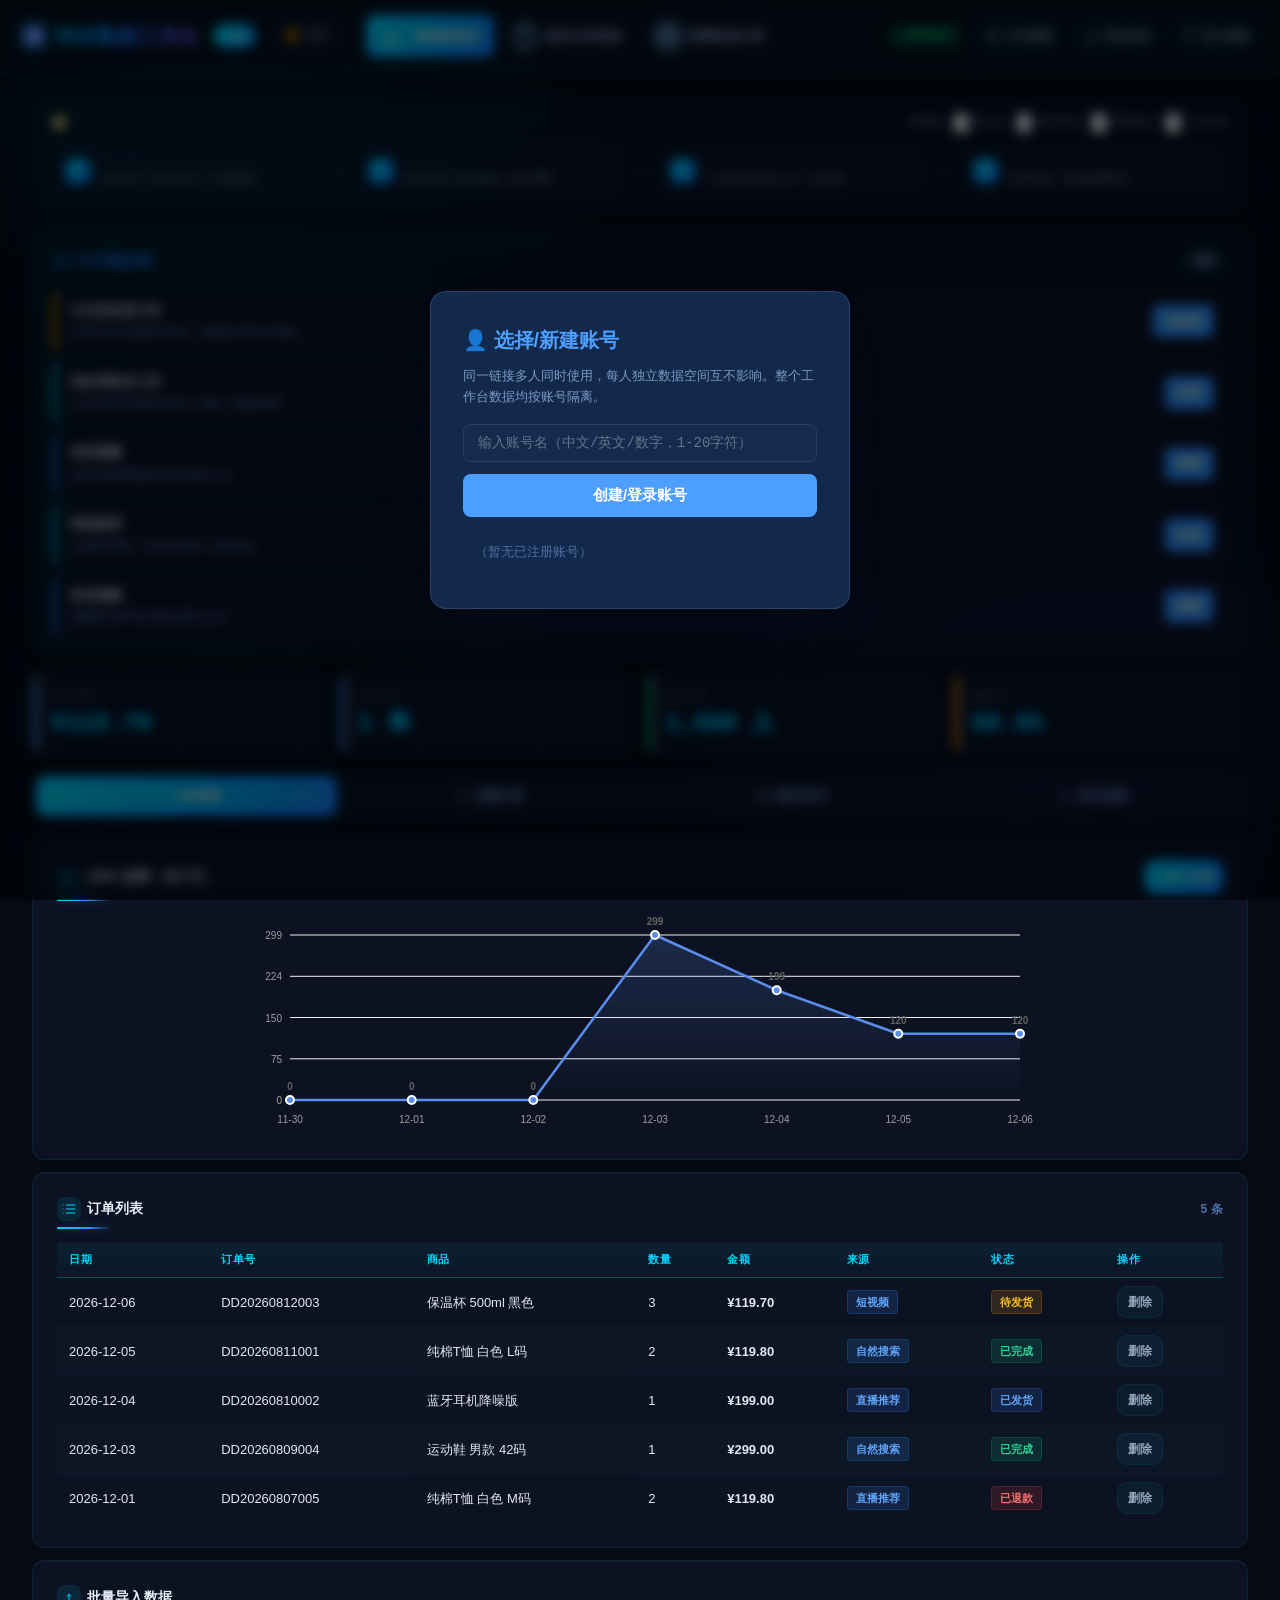
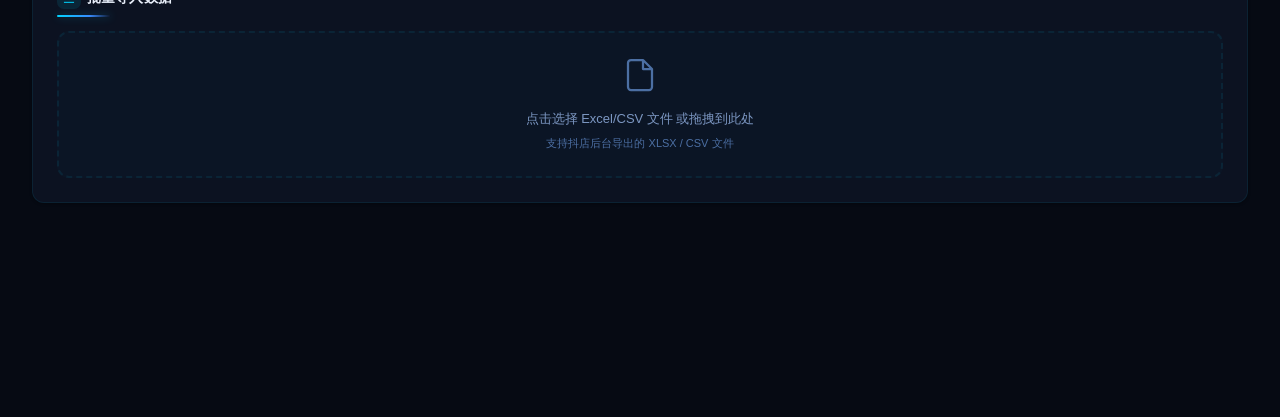
==== commit 5e15c5c7: "v35: fix OCR langPath - remove incompatible naptha/tessdata CDN, use Tesseract.js v7 default (@tesse" ====
--- a/public/index.html
+++ b/public/index.html
@@ -4,13 +4,13 @@
 <meta charset="UTF-8">
 <meta name="viewport" content="width=device-width, initial-scale=1.0">
 <meta http-equiv="Cache-Control" content="max-age=3600, public">
-<title>抖店数据工作台（三合一）v32 · 全功能优化版</title>
-<script src="/lib/xlsx.full.min.js"></script>
-<script src="/lib/echarts.min.js"></script>
-<script src="/lib/dexie.min.js"></script>
-<script src="/lib/html2pdf.bundle.min.js"></script>
-<script src="/lib/docx.umd.js"></script>
-<script src="/lib/mammoth.browser.min.js"></script><!-- v19: docx 话术本地解析 -->
+<title>抖店数据工作台（三合一）v35 · OCR语言包修复版</title>
+<script src="./lib/xlsx.full.min.js"></script>
+<script src="./lib/echarts.min.js"></script>
+<script src="./lib/dexie.min.js"></script>
+<script src="./lib/html2pdf.bundle.min.js"></script>
+<script src="./lib/docx.umd.js"></script>
+<script src="./lib/mammoth.browser.min.js"></script><!-- v19: docx 话术本地解析 -->
 <style>
 *,*::before,*::after{box-sizing:border-box;margin:0;padding:0}
 :root{
@@ -1534,14 +1534,11 @@
         <button class="lr-data-tab" data-tab="qianchuan" onclick="lrSwitchDataTab('qianchuan')">🔌 千川API</button>
       </div>
       <div class="lr-data-tabs-body">
-        <!-- Tab 1：粘贴文本兜底 -->
+        <!-- Tab 1：粘贴文本兜底（v34：已合并到上方三级保底区域，此处保留提示） -->
         <div class="lr-data-tab-panel active" data-panel="paste">
-          <div class="lr-text-fallback" id="lrTextFallback">
-            <h5>📝 推荐：直接粘贴大屏文字（截图识别率低时兜底）</h5>
-            <p>①复制千川后台大屏数据 ②粘贴到下方 ③点「📊 AI自动解析文本」一键识别所有指标</p>
-            <textarea id="lrTextPasteInput" placeholder="粘贴大屏截图中的文字内容，例如：&#10;整体成交金额：12,580.00&#10;净成交金额：10,200.00&#10;成交订单数：86&#10;投放消耗：3,500.00&#10;支付ROI：3.59&#10;..."></textarea>
-            <button class="btn btn-primary btn-sm" style="margin-top:6px" onclick="lrParsePastedText()">📊 AI自动解析文本</button>
-            <button class="btn btn-ghost btn-sm" style="margin-top:6px" onclick="var i=$('lrTextPasteInput');i.value='';i.focus();showToast('已清空')">🗑️ 清空文本</button>
+          <div id="lrTextFallback" style="padding:16px;text-align:center;color:var(--gray-500);font-size:13px;background:var(--gray-50);border-radius:8px">
+            <p style="margin:0 0 8px">📝 文字粘贴功能已整合到上方的<span style="color:var(--primary);font-weight:600">三级保底·文字识别</span>区域</p>
+            <p style="margin:0;font-size:12px;color:var(--gray-400)">请使用上方卡片中的粘贴区域进行文字识别</p>
           </div>
         </div>
         <!-- Tab 2：扣子 AI 助手（v26 新增） -->
@@ -2809,9 +2806,13 @@
 
 function lrLoadTesseract(cb){
   if(window.Tesseract){cb(null);return}
-  var s=document.createElement('script');s.src='/lib/tesseract.min.js';
-  s.onload=function(){cb(null)};s.onerror=function(){cb(new Error('OCR引擎加载失败'))};
-  document.head.appendChild(s)
+  var s=document.createElement('script');s.src='./lib/tesseract.min.js';
+  var loaded=false;
+  s.onload=function(){loaded=true;cb(null)};
+  s.onerror=function(){if(!loaded){loaded=true;cb(new Error('OCR引擎加载失败'))}};
+  document.head.appendChild(s);
+  /* v33: 脚本加载30秒超时保护 */
+  setTimeout(function(){if(!loaded){loaded=true;cb(new Error('OCR引擎加载超时'))}},30000)
 }
 function lrHandleOverallImg(event){
   var file=event.target.files[0];if(!file)return;
@@ -2820,7 +2821,7 @@
     var preview=$('lrImgPreview');preview.innerHTML='';preview.appendChild(img);
     var status=$('lrOcrStatus');status.style.display='block';status.style.background='#E3F2FD';status.style.color='#1976D2';status.innerHTML='<span class="spin"></span>正在初始化识别引擎…';
     lrLoadTesseract(function(err){
-      if(err){status.style.background='#FFE8E8';status.style.color='#FF4242';status.innerHTML='OCR引擎加载失败，请使用手动修正功能';lrToggleManualInput();return}
+      if(err){status.style.background='#FFE8E8';status.style.color='#FF4242';status.innerHTML='🔴 '+(err.message.indexOf('超时')>=0?'OCR引擎加载超时，网络可能较慢':'OCR引擎加载失败')+'，已启用文本粘贴兜底方案';lrShowTextFallback();lrToggleManualInput();return}
       lrRunOCR(e.target.result,status)
     })
   };reader.readAsDataURL(file)
@@ -2884,11 +2885,10 @@
     var timeoutPromise=new Promise(function(_,reject){setTimeout(function(){reject(new Error('TIMEOUT'))},60000)});
     /* v18: PSM 6 统一文本块模式 + 保留词间空格——密集数据表格识别质量关键参数 */
     var recogPromise=Tesseract.createWorker('chi_sim+eng',1,{
-      workerPath:'/lib/worker.min.js',
-      corePath:'/lib',
-      langPath:'/lib/lang',
+      workerPath:'./lib/worker.min.js',
+      corePath:'./lib',
       logger:function(m){
-        if(m.status==='loading language traineddata'){statusEl.innerHTML='<span class="spin"></span>正在加载本地中文语言包('+Math.round(m.progress*100)+'%)，约7MB，请稍候'}
+        if(m.status==='loading language traineddata'){statusEl.innerHTML='<span class="spin"></span>正在加载中文语言包('+Math.round(m.progress*100)+'%)，请稍候'}
         else if(m.status==='initializing api'||m.status==='initializing tesseract'){statusEl.innerHTML='<span class="spin"></span>正在初始化识别引擎…'}
         else if(m.status==='recognizing text'){statusEl.innerHTML='<span class="spin"></span>正在识别图片中的文字… '+Math.round(m.progress*100)+'%'}
       }
@@ -2959,9 +2959,8 @@
       ctx.drawImage(img,blk.x,blk.y,blk.w,blk.h,0,0,blk.w,blk.h);
       var blkData=canvas.toDataURL('image/png');
       Tesseract.recognize(blkData,'chi_sim+eng',{
-        workerPath:'/lib/worker.min.js',
-        corePath:'/lib',
-        langPath:'/lib/lang',
+        workerPath:'./lib/worker.min.js',
+        corePath:'./lib',
         logger:function(m){if(m.status==='recognizing text'){statusEl.innerHTML='<span class="spin"></span>二级识别'+blk.name+'… '+Math.round(m.progress*100)+'%'}}
       }).then(function(result){
         allText+='\n'+(result.data.text||'');
@@ -3011,8 +3010,8 @@
     var fb=$('lrTextFallback');if(fb)fb.style.display='block';
     /* v32: 同时显示下方的三级保底文字识别区域 */
     var tier3=$('lrTier3TextArea');if(tier3)tier3.style.display='block';
-    /* v32: 自动聚焦到文本输入框 */
-    setTimeout(function(){var inp=$('lrTextPasteInput');if(inp){inp.focus();inp.scrollIntoView({behavior:'smooth',block:'center'});}},200);
+    /* v32: 自动聚焦到文本输入框（v34：优先聚焦三级保底区域） */
+    setTimeout(function(){var inp=$('lrTier3TextInput')||$('lrTextPasteInput');if(inp){inp.focus();inp.scrollIntoView({behavior:'smooth',block:'center'});}},200);
   }catch(e){console.error('[v32] lrShowTextFallback error:',e);}
 }
 /* v28 数据录入区 Tab 切换 */
@@ -3023,7 +3022,10 @@
 }
 function lrParsePastedText(){
   try{
-    var text=$('lrTextPasteInput').value.trim();
+    /* v34: 兼容迁移——优先从三级保底区域读取，回退到旧粘贴区 */
+    var tier3=$('lrTier3TextInput');
+    var text = tier3 ? tier3.value.trim() : '';
+    if(!text){var old=$('lrTextPasteInput');if(old)text=old.value.trim();}
     if(!text){showToast('请先粘贴大屏文字内容');return}
     var status=$('lrOcrStatus');
     if(status){status.style.display='block';status.style.background='#E3F2FD';status.style.color='#1976D2';status.innerHTML='<span class="spin"></span>正在解析粘贴文本…';}
@@ -5415,7 +5417,7 @@
 
 
 /* ============= 各时段截图上传 ============= */
-function lrTimeSlotImg(input){var file=input.files[0];if(!file)return;var card=input.closest('.lr-time-card');var statusEl=card?card.querySelector('.ts-ocr-status'):null;var metricsEl=card?card.querySelector('.ts-metrics'):null;var reader=new FileReader();reader.onload=function(e){var img=document.createElement('img');img.src=e.target.result;img.style.maxWidth='100%';img.style.maxHeight='150px';img.style.borderRadius='6px';img.style.border='1px solid var(--gray-200)';img.style.marginTop='6px';var c=input.parentElement;var ex=c.querySelector('img');if(ex)ex.remove();var ph=c.querySelector('.ts-placeholder');if(ph)ph.style.display='none';c.appendChild(img);if(statusEl){statusEl.style.display='block';statusEl.style.background='#E3F2FD';statusEl.style.color='#1976D2';statusEl.innerHTML='<span class="spin"></span>正在识别该时段截图文字…'}lrPreprocessImage(e.target.result,function(ppData,isDark){if(statusEl)statusEl.innerHTML='<span class="spin"></span>正在识别该时段截图文字…'+(isDark?'（暗色截图已自动增强）':'');var timeoutP=new Promise(function(_,rej){setTimeout(function(){rej(new Error('TIMEOUT'))},45000)});var recogP=Tesseract.createWorker('chi_sim+eng',1,{workerPath:'/lib/worker.min.js',corePath:'/lib',langPath:'/lib/lang',logger:function(m){if(m.status==='loading language traineddata'&&statusEl)statusEl.innerHTML='<span class="spin"></span>加载语言包…'+Math.round(m.progress*100)+'%';else if(m.status==='recognizing text'&&statusEl)statusEl.innerHTML='<span class="spin"></span>识别中…'+Math.round(m.progress*100)+'%'}}).then(function(w){return w.setParameters({tessedit_pageseg_mode:'6',preserve_interword_spaces:'1'}).then(function(){return w.recognize(ppData)}).then(function(r){return w.terminate().then(function(){return r})})});Promise.race([recogP,timeoutP]).then(function(result){var text=result.data.text||'';var metrics=lrExtractMetrics(text);var matched=Object.keys(metrics).filter(function(k){return metrics[k]&&!k.endsWith('_conflict')});if(statusEl){statusEl.style.background='#E8F5E9';statusEl.style.color='#00B578';statusEl.innerHTML='🟢 识别完成，提取到 '+matched.length+' 个指标'}if(metricsEl&&matched.length>0){metricsEl.style.display='block';var grid=metricsEl.querySelector('.ts-metrics-grid');var diag=metricsEl.querySelector('.ts-diagnosis');if(grid){var html='';var labels={'overallGMV':'整体成交','netGMV':'净成交','orderCount':'订单数','roi':'支付ROI','spend':'投放消耗','gpm':'GPM','viewRate':'观看率','convertRate':'转化率','stayDuration':'停留时长','refundRate':'退款率','exposureCount':'曝光人数','clickCount':'点击人数','buyCount':'成交人数','avgPrice':'客单价'};matched.forEach(function(k){var label=labels[k]||k;var val=metrics[k];html+='<div style="background:#fff;padding:3px 6px;border-radius:4px;border:1px solid var(--gray-100)"><span style="color:var(--gray-500)">'+label+'</span><br><b style="color:var(--primary)">'+val+'</b></div>'});grid.innerHTML=html}if(diag){var diagHtml='';var gmv=metrics.overallGMV||metrics.netGMV;var roi=metrics.roi;var refund=metrics.refundRate;if(gmv)diagHtml+='本时段成交 <b>'+gmv+'</b>；';if(roi)diagHtml+='ROI <b>'+roi+'</b>；';if(refund)diagHtml+='退款率 <b>'+refund+'</b>；';if(diagHtml)diag.innerHTML='💡 '+diagHtml+'请结合人货场流分析该时段表现';else diag.innerHTML='💡 已识别截图文字，请核对指标并在下方填写分析'}}}).catch(function(err){if(statusEl){statusEl.style.background='#FFEBEE';statusEl.style.color='#FF4242';statusEl.innerHTML='🔴 识别失败：'+(err.message||'未知错误')+'，请手动粘贴文字'}})})};reader.readAsDataURL(file)}
+function lrTimeSlotImg(input){var file=input.files[0];if(!file)return;var card=input.closest('.lr-time-card');var statusEl=card?card.querySelector('.ts-ocr-status'):null;var metricsEl=card?card.querySelector('.ts-metrics'):null;var reader=new FileReader();reader.onload=function(e){var img=document.createElement('img');img.src=e.target.result;img.style.maxWidth='100%';img.style.maxHeight='150px';img.style.borderRadius='6px';img.style.border='1px solid var(--gray-200)';img.style.marginTop='6px';var c=input.parentElement;var ex=c.querySelector('img');if(ex)ex.remove();var ph=c.querySelector('.ts-placeholder');if(ph)ph.style.display='none';c.appendChild(img);if(statusEl){statusEl.style.display='block';statusEl.style.background='#E3F2FD';statusEl.style.color='#1976D2';statusEl.innerHTML='<span class="spin"></span>正在识别该时段截图文字…'}lrPreprocessImage(e.target.result,function(ppData,isDark){if(statusEl)statusEl.innerHTML='<span class="spin"></span>正在识别该时段截图文字…'+(isDark?'（暗色截图已自动增强）':'');var timeoutP=new Promise(function(_,rej){setTimeout(function(){rej(new Error('TIMEOUT'))},45000)});var recogP=Tesseract.createWorker('chi_sim+eng',1,{workerPath:'./lib/worker.min.js',corePath:'./lib',logger:function(m){if(m.status==='loading language traineddata'&&statusEl)statusEl.innerHTML='<span class="spin"></span>加载语言包…'+Math.round(m.progress*100)+'%';else if(m.status==='recognizing text'&&statusEl)statusEl.innerHTML='<span class="spin"></span>识别中…'+Math.round(m.progress*100)+'%'}}).then(function(w){return w.setParameters({tessedit_pageseg_mode:'6',preserve_interword_spaces:'1'}).then(function(){return w.recognize(ppData)}).then(function(r){return w.terminate().then(function(){return r})})});Promise.race([recogP,timeoutP]).then(function(result){var text=result.data.text||'';var metrics=lrExtractMetrics(text);var matched=Object.keys(metrics).filter(function(k){return metrics[k]&&!k.endsWith('_conflict')});if(statusEl){statusEl.style.background='#E8F5E9';statusEl.style.color='#00B578';statusEl.innerHTML='🟢 识别完成，提取到 '+matched.length+' 个指标'}if(metricsEl&&matched.length>0){metricsEl.style.display='block';var grid=metricsEl.querySelector('.ts-metrics-grid');var diag=metricsEl.querySelector('.ts-diagnosis');if(grid){var html='';var labels={'overallGMV':'整体成交','netGMV':'净成交','orderCount':'订单数','roi':'支付ROI','spend':'投放消耗','gpm':'GPM','viewRate':'观看率','convertRate':'转化率','stayDuration':'停留时长','refundRate':'退款率','exposureCount':'曝光人数','clickCount':'点击人数','buyCount':'成交人数','avgPrice':'客单价'};matched.forEach(function(k){var label=labels[k]||k;var val=metrics[k];html+='<div style="background:#fff;padding:3px 6px;border-radius:4px;border:1px solid var(--gray-100)"><span style="color:var(--gray-500)">'+label+'</span><br><b style="color:var(--primary)">'+val+'</b></div>'});grid.innerHTML=html}if(diag){var diagHtml='';var gmv=metrics.overallGMV||metrics.netGMV;var roi=metrics.roi;var refund=metrics.refundRate;if(gmv)diagHtml+='本时段成交 <b>'+gmv+'</b>；';if(roi)diagHtml+='ROI <b>'+roi+'</b>；';if(refund)diagHtml+='退款率 <b>'+refund+'</b>；';if(diagHtml)diag.innerHTML='💡 '+diagHtml+'请结合人货场流分析该时段表现';else diag.innerHTML='💡 已识别截图文字，请核对指标并在下方填写分析'}}}).catch(function(err){if(statusEl){statusEl.style.background='#FFEBEE';statusEl.style.color='#FF4242';statusEl.innerHTML='🔴 识别失败：'+(err.message||'未知错误')+'，请手动粘贴文字'}})})};reader.readAsDataURL(file)}
 
 /* ============= 千川大盘数据录入模块 ============= */
 /* 固定指标顺序（严格锁定，输出必须完全按照这个顺序） */
@@ -5959,14 +5961,20 @@
   // Load Tesseract if needed
   if(!window.Tesseract){
     var s = document.createElement('script');
-    s.src = '/lib/tesseract.min.js';
-    s.onload = function(){ maRunImgOCR(file, status); };
+    s.src = './lib/tesseract.min.js';
+    var maTessLoaded=false;
+    s.onload = function(){ maTessLoaded=true; maRunImgOCR(file, status); };
     s.onerror = function(){
+      if(!maTessLoaded){maTessLoaded=true;
       status.style.background = '#FFEBEE';
       status.style.color = '#FF4242';
-      status.innerHTML = 'OCR引擎加载失败，请使用文本粘贴模式';
+      status.innerHTML = '🔴 OCR引擎加载失败，请使用文本粘贴模式';}
     };
     document.head.appendChild(s);
+    /* v33: 30秒加载超时保护 */
+    setTimeout(function(){if(!maTessLoaded){maTessLoaded=true;
+      status.style.background='#FFF3E0';status.style.color='#FF9500';
+      status.innerHTML='🔴 OCR引擎加载超时(30秒)，请使用文本粘贴模式';}},30000);
   } else {
     maRunImgOCR(file, status);
   }
@@ -5979,9 +5987,8 @@
     var timeout = new Promise(function(_, reject){ setTimeout(function(){ reject(new Error('TIMEOUT')); }, 30000); });
     var recog = lrPreprocessImageP(e.target.result).then(function(ppData){
       return Tesseract.recognize(ppData, 'chi_sim+eng', {
-        workerPath: '/lib/worker.min.js',
-        corePath: '/lib',
-        langPath: '/lib/lang',
+        workerPath: './lib/worker.min.js',
+        corePath: './lib',
         logger: function(m){
           if(m.status === 'recognizing text') status.innerHTML = '<span class="spin"></span>正在识别... ' + Math.round(m.progress*100) + '%';
         }
@@ -6677,9 +6684,9 @@
   function loadPDFJS(cb){
     if(window.pdfjsLib){cb(null);return}
     var s=D.createElement('script');
-    s.src='/lib/pdf.min.js';
+    s.src='./lib/pdf.min.js';
     s.onload=function(){
-      window.pdfjsLib.GlobalWorkerOptions.workerSrc='/lib/pdf.worker.min.js';
+      window.pdfjsLib.GlobalWorkerOptions.workerSrc='./lib/pdf.worker.min.js';
       cb(null)
     };
     s.onerror=function(){cb(new Error('PDF.js加载失败'))};
@@ -6774,10 +6781,9 @@
                     preview.appendChild(img);
 
                     Tesseract.recognize(imgData,'chi_sim+eng',{
-                      workerPath:'/lib/worker.min.js',
-                      corePath:'/lib',
-                      langPath:'/lib/lang',
-                      logger:function(m){
+                      workerPath:'./lib/worker.min.js',
+                      corePath:'./lib',
+                                    logger:function(m){
                         if(m.status==='recognizing text'){
                           status.innerHTML='<span class="spin"></span>第'+pageNum+'页OCR中… '+Math.round(m.progress*100)+'%'
                         }
@@ -6826,10 +6832,9 @@
           return
         }
         Tesseract.recognize(imgDataList[idx],'eng',{
-          workerPath:'/lib/worker.min.js',
-          corePath:'/lib',
-          langPath:'/lib/lang',
-          tessedit_char_whitelist:'0123456789.,%: ',
+          workerPath:'./lib/worker.min.js',
+          corePath:'./lib',
+            tessedit_char_whitelist:'0123456789.,%: ',
           logger:function(m){
             if(m.status==='recognizing text'){
               if(verifyBody)verifyBody.innerHTML='<span class="spin"></span>数字校验第'+(idx+1)+'/'+imgDataList.length+'张… '+Math.round(m.progress*100)+'%'
@@ -6960,10 +6965,9 @@
         if(verifyBody)verifyBody.innerHTML='<span class="spin"></span>正在执行数字二次聚焦校验…';
 
         Tesseract.recognize(img.src,'eng',{
-          workerPath:'/lib/worker.min.js',
-          corePath:'/lib',
-          langPath:'/lib/lang',
-          tessedit_char_whitelist:'0123456789.,%: ',
+          workerPath:'./lib/worker.min.js',
+          corePath:'./lib',
+            tessedit_char_whitelist:'0123456789.,%: ',
           logger:function(m){
             if(m.status==='recognizing text'){
               if(verifyBody)verifyBody.innerHTML='<span class="spin"></span>数字二次聚焦校验中… '+Math.round(m.progress*100)+'%'
@@ -7610,6 +7614,15 @@
   echarts.init = function(el, theme, opts){
     var dark = document.documentElement.getAttribute('data-theme')==='dark';
     return v17InitOrig.call(echarts, el, dark?'v17dark':(theme||null), opts);
+  };
+} else {
+  /* v34: echarts未加载时的安全兜底，防止图表初始化报错 */
+  window.echarts = {
+    init: function(el){ 
+      if(el) el.innerHTML='<div style="padding:20px;text-align:center;color:var(--gray-400);font-size:13px">📊 图表库加载失败，请刷新页面重试</div>';
+      return {setOption:function(){},resize:function(){},dispose:function(){}}; 
+    },
+    getInstanceByDom: function(){ return null; }
   };
 }
 
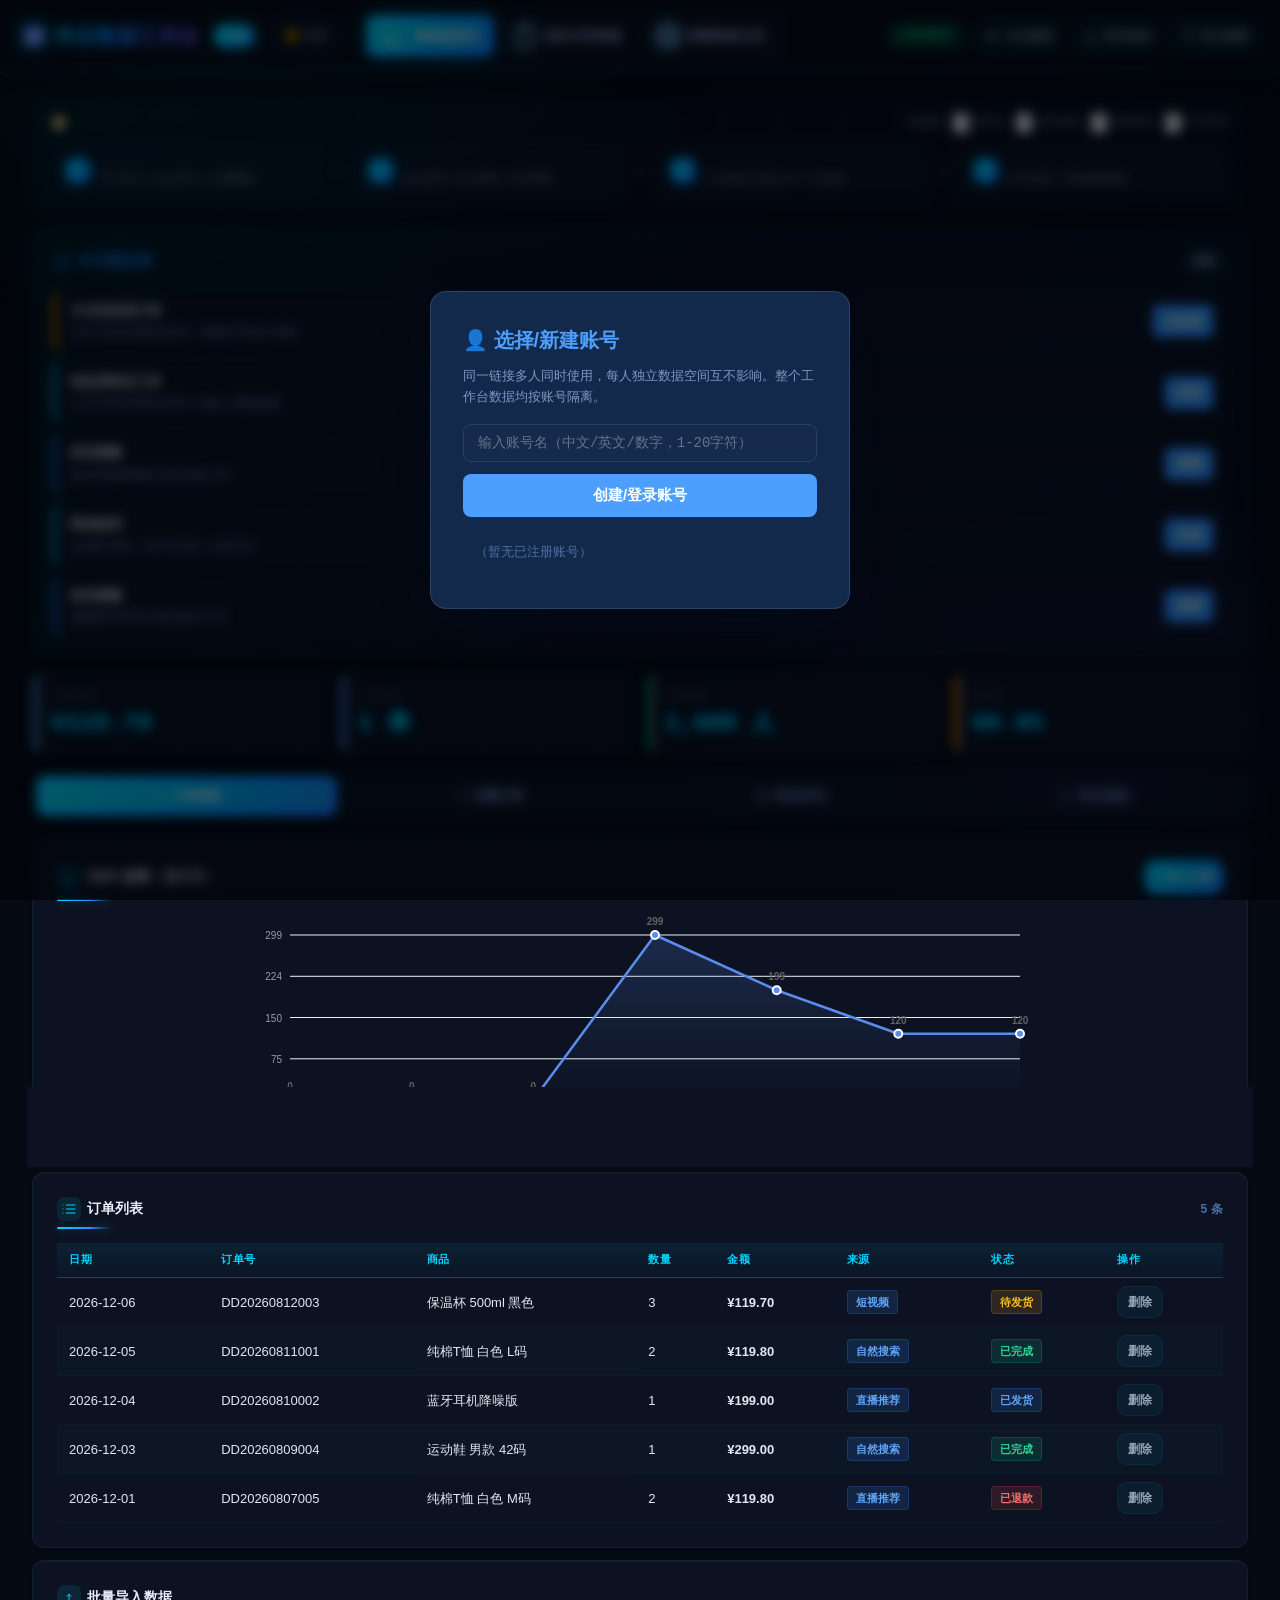
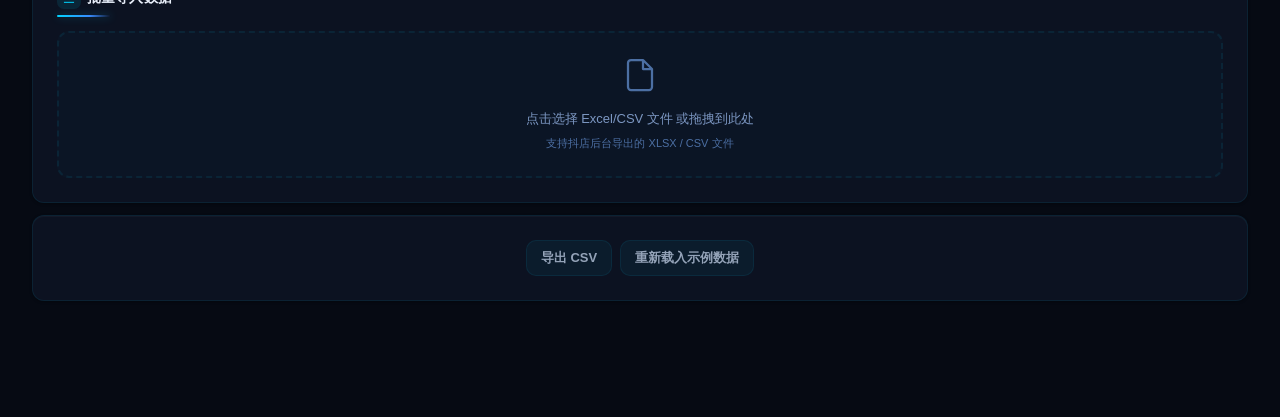
==== commit 1c33dd16: "v37: fix PaddleOCR model path - resolve via document.baseURI to fix 404 on subdirectory (GitHub Page" ====
--- a/public/index.html
+++ b/public/index.html
@@ -4,7 +4,7 @@
 <meta charset="UTF-8">
 <meta name="viewport" content="width=device-width, initial-scale=1.0">
 <meta http-equiv="Cache-Control" content="max-age=3600, public">
-<title>抖店数据工作台（三合一）v35 · OCR语言包修复版</title>
+<title>抖店数据工作台（三合一）v36 · OCR CDN镜像修复版</title>
 <script src="./lib/xlsx.full.min.js"></script>
 <script src="./lib/echarts.min.js"></script>
 <script src="./lib/dexie.min.js"></script>
@@ -2882,15 +2882,18 @@
   statusEl.innerHTML='<span class="spin"></span>正在预处理图片（暗色截图自动反色增强）…';
   lrPreprocessImage(imgData,function(ppData,isDark){
     statusEl.innerHTML='<span class="spin"></span>正在加载识别引擎核心…'+(isDark?'（已检测到暗色截图，自动反色优化）':'');
-    var timeoutPromise=new Promise(function(_,reject){setTimeout(function(){reject(new Error('TIMEOUT'))},60000)});
+    var timeoutPromise=new Promise(function(_,reject){setTimeout(function(){reject(new Error('TIMEOUT'))},120000)});
     /* v18: PSM 6 统一文本块模式 + 保留词间空格——密集数据表格识别质量关键参数 */
     var recogPromise=Tesseract.createWorker('chi_sim+eng',1,{
       workerPath:'./lib/worker.min.js',
       corePath:'./lib',
       logger:function(m){
-        if(m.status==='loading language traineddata'){statusEl.innerHTML='<span class="spin"></span>正在加载中文语言包('+Math.round(m.progress*100)+'%)，请稍候'}
+        console.log('[OCR]',m.status,Math.round((m.progress||0)*100)+'%',m);
+        if(m.status==='loading tesseract core'){statusEl.innerHTML='<span class="spin"></span>正在加载OCR核心引擎('+Math.round(m.progress*100)+'%)…'}
+        else if(m.status==='loading language traineddata'){statusEl.innerHTML='<span class="spin"></span>正在下载中文语言包('+Math.round(m.progress*100)+'%)，首次约20MB请耐心等待…'}
         else if(m.status==='initializing api'||m.status==='initializing tesseract'){statusEl.innerHTML='<span class="spin"></span>正在初始化识别引擎…'}
         else if(m.status==='recognizing text'){statusEl.innerHTML='<span class="spin"></span>正在识别图片中的文字… '+Math.round(m.progress*100)+'%'}
+        else if(m.status==='error'||m.status==='failed'){statusEl.innerHTML='<span class="spin"></span>⚠️ OCR '+m.status+': '+(m.message||'')}
       }
     }).then(function(worker){
       return worker.setParameters({tessedit_pageseg_mode:'6',preserve_interword_spaces:'1'}).then(function(){return worker.recognize(ppData)}).then(function(res){
@@ -2924,9 +2927,9 @@
         statusEl.style.background='#FFEBEE';statusEl.style.color='#FF4242';
         statusEl.innerHTML='🔴 识别引擎加载超时(60秒)，已启用文本粘贴兜底方案';
         lrShowTextFallback()
-      }else if(msg.indexOf('network')>=0||msg.indexOf('fetch')>=0||msg.indexOf('Failed')>=0){
+      }else if(msg.indexOf('network')>=0||msg.indexOf('fetch')>=0||msg.indexOf('Failed')>=0||msg.indexOf('Network error')>=0){
         statusEl.style.background='#FFEBEE';statusEl.style.color='#FF4242';
-        statusEl.innerHTML='🔴 网络异常无法加载语言包，已启用文本粘贴兜底方案';
+        statusEl.innerHTML='🔴 网络异常无法下载语言包(需约20MB)，请检查网络后刷新重试，或使用文本粘贴兜底方案';
         lrShowTextFallback()
       }else{
         statusEl.style.background='#FFEBEE';statusEl.style.color='#FF4242';
@@ -2961,7 +2964,11 @@
       Tesseract.recognize(blkData,'chi_sim+eng',{
         workerPath:'./lib/worker.min.js',
         corePath:'./lib',
-        logger:function(m){if(m.status==='recognizing text'){statusEl.innerHTML='<span class="spin"></span>二级识别'+blk.name+'… '+Math.round(m.progress*100)+'%'}}
+        logger:function(m){
+          console.log('[OCR-block]',m.status,Math.round((m.progress||0)*100)+'%');
+          if(m.status==='loading language traineddata'){statusEl.innerHTML='<span class="spin"></span>二级识别'+blk.name+'：下载语言包('+Math.round(m.progress*100)+'%)…'}
+          else if(m.status==='recognizing text'){statusEl.innerHTML='<span class="spin"></span>二级识别'+blk.name+'… '+Math.round(m.progress*100)+'%'}
+        }
       }).then(function(result){
         allText+='\n'+(result.data.text||'');
         doneCount++;
@@ -5990,7 +5997,9 @@
         workerPath: './lib/worker.min.js',
         corePath: './lib',
         logger: function(m){
-          if(m.status === 'recognizing text') status.innerHTML = '<span class="spin"></span>正在识别... ' + Math.round(m.progress*100) + '%';
+          console.log('[OCR-ma]',m.status,Math.round((m.progress||0)*100)+'%');
+          if(m.status==='loading language traineddata') status.innerHTML='<span class="spin"></span>下载语言包('+Math.round(m.progress*100)+'%)…';
+          else if(m.status === 'recognizing text') status.innerHTML = '<span class="spin"></span>正在识别... ' + Math.round(m.progress*100) + '%';
         }
       });
     });
@@ -6783,10 +6792,10 @@
                     Tesseract.recognize(imgData,'chi_sim+eng',{
                       workerPath:'./lib/worker.min.js',
                       corePath:'./lib',
-                                    logger:function(m){
-                        if(m.status==='recognizing text'){
-                          status.innerHTML='<span class="spin"></span>第'+pageNum+'页OCR中… '+Math.round(m.progress*100)+'%'
-                        }
+                      logger:function(m){
+                        console.log('[OCR-pdf]',m.status,Math.round((m.progress||0)*100)+'%');
+                        if(m.status==='loading language traineddata'){status.innerHTML='<span class="spin"></span>第'+pageNum+'页：下载语言包('+Math.round(m.progress*100)+'%)…'}
+                        else if(m.status==='recognizing text'){status.innerHTML='<span class="spin"></span>第'+pageNum+'页OCR中… '+Math.round(m.progress*100)+'%'}
                       }
                     }).then(function(result){
                       allText.push(result.data.text||'');
@@ -6834,8 +6843,9 @@
         Tesseract.recognize(imgDataList[idx],'eng',{
           workerPath:'./lib/worker.min.js',
           corePath:'./lib',
-            tessedit_char_whitelist:'0123456789.,%: ',
+          tessedit_char_whitelist:'0123456789.,%: ',
           logger:function(m){
+            console.log('[OCR-verify]',m.status,Math.round((m.progress||0)*100)+'%');
             if(m.status==='recognizing text'){
               if(verifyBody)verifyBody.innerHTML='<span class="spin"></span>数字校验第'+(idx+1)+'/'+imgDataList.length+'张… '+Math.round(m.progress*100)+'%'
             }
@@ -6967,8 +6977,9 @@
         Tesseract.recognize(img.src,'eng',{
           workerPath:'./lib/worker.min.js',
           corePath:'./lib',
-            tessedit_char_whitelist:'0123456789.,%: ',
+          tessedit_char_whitelist:'0123456789.,%: ',
           logger:function(m){
+            console.log('[OCR-verify2]',m.status,Math.round((m.progress||0)*100)+'%');
             if(m.status==='recognizing text'){
               if(verifyBody)verifyBody.innerHTML='<span class="spin"></span>数字二次聚焦校验中… '+Math.round(m.progress*100)+'%'
             }
@@ -8472,8 +8483,8 @@
 (function(){
   'use strict';
   var ENG_KEY = 'lr_ocr_engine_v31';
-  var DET_PATH = 'lib/paddle-models/det/model.json';
-  var REC_PATH = 'lib/paddle-models/rec/model.json';
+  var DET_PATH = new URL('lib/paddle-models/det/model.json', document.baseURI).href;
+  var REC_PATH = new URL('lib/paddle-models/rec/model.json', document.baseURI).href;
 
   function getEng(){ return localStorage.getItem(ENG_KEY) || 'paddle'; }
   function setEng(e){ try{ localStorage.setItem(ENG_KEY, e); }catch(err){} }
@@ -8724,6 +8735,7 @@
         var timeoutPromise = new Promise(function(_, rej){ setTimeout(function(){ rej(new Error('TIMEOUT')); }, 180000); });
         var recogPromise = window.Tesseract.recognize(ppData, 'chi_sim+eng', {
           logger: function(m){
+            console.log('[OCR-paddle]',m.status,Math.round((m.progress||0)*100)+'%');
             if(m.status === 'recognizing text'){
               statusEl.innerHTML = '<span class="spin"></span>🚀 PaddleOCR 识别中（PP-OCRv3 本地模型）… ' + Math.round((m.progress || 0) * 100) + '%';
             }
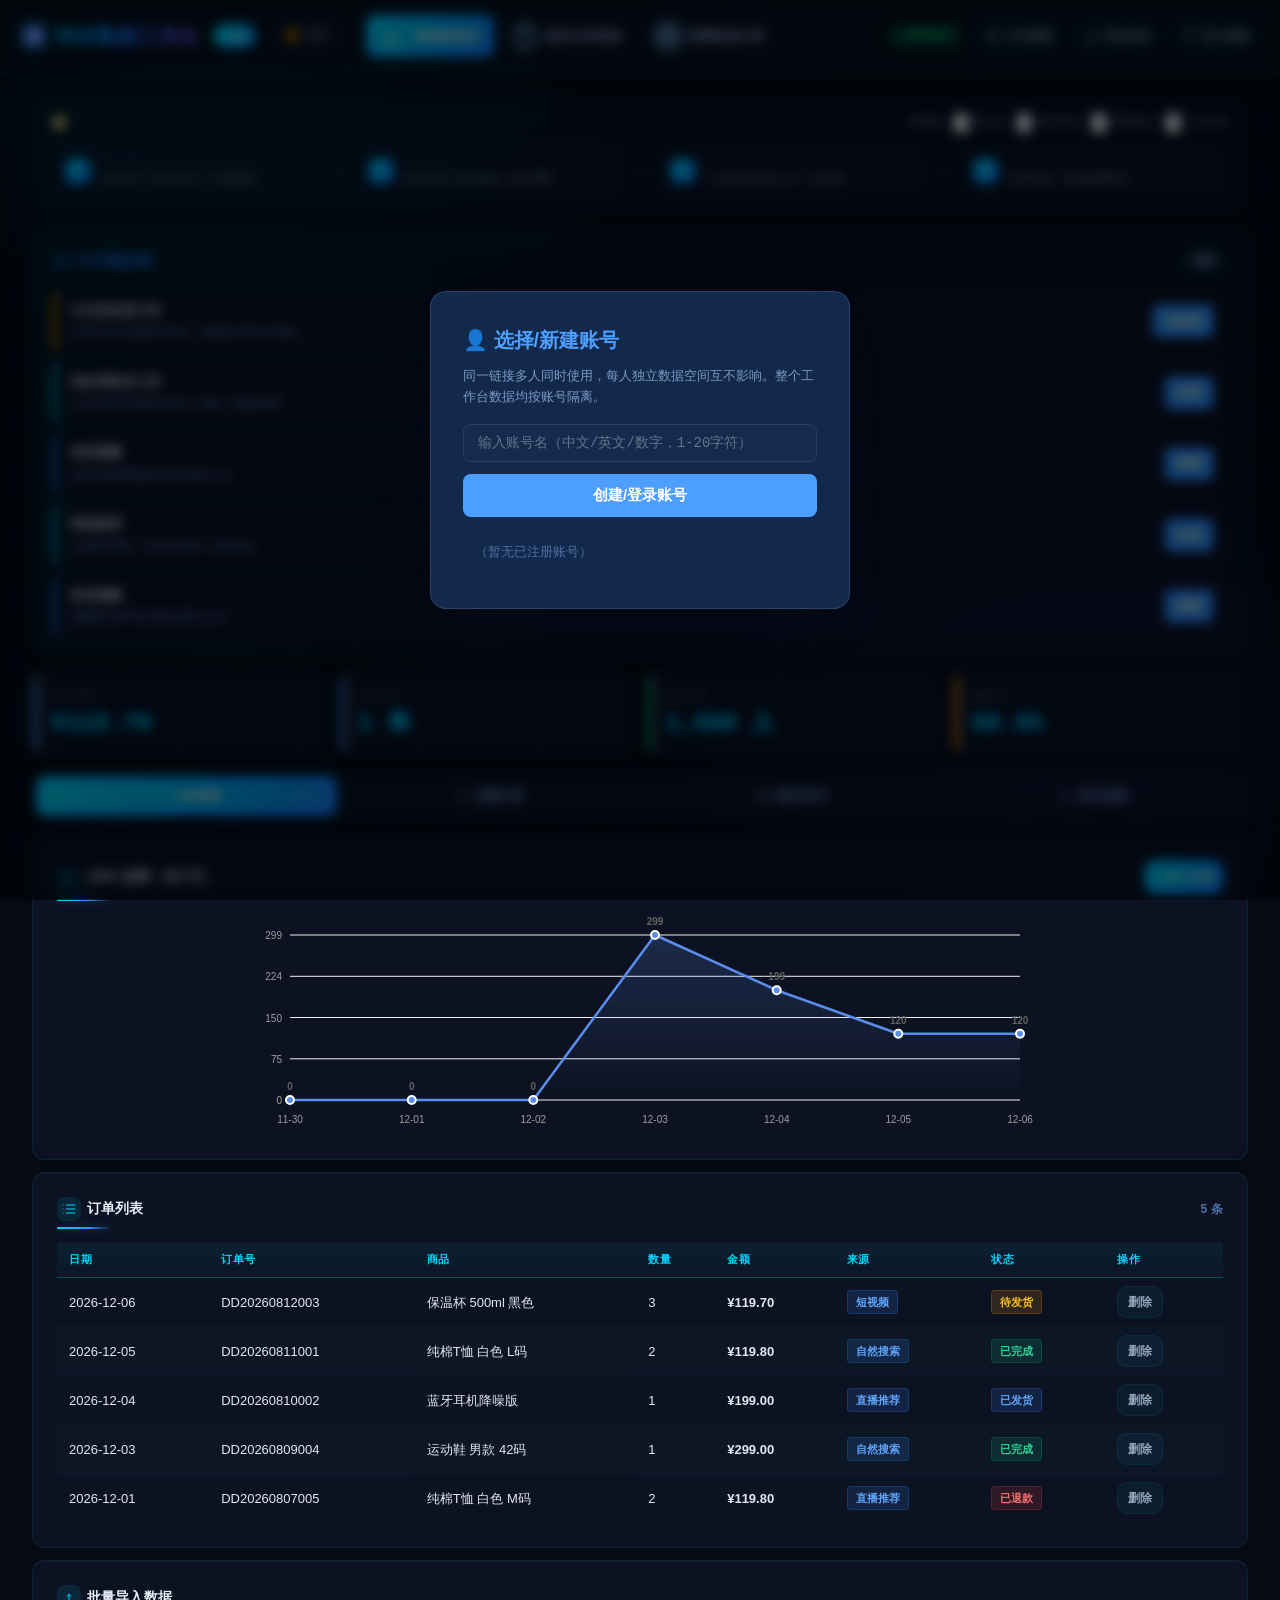
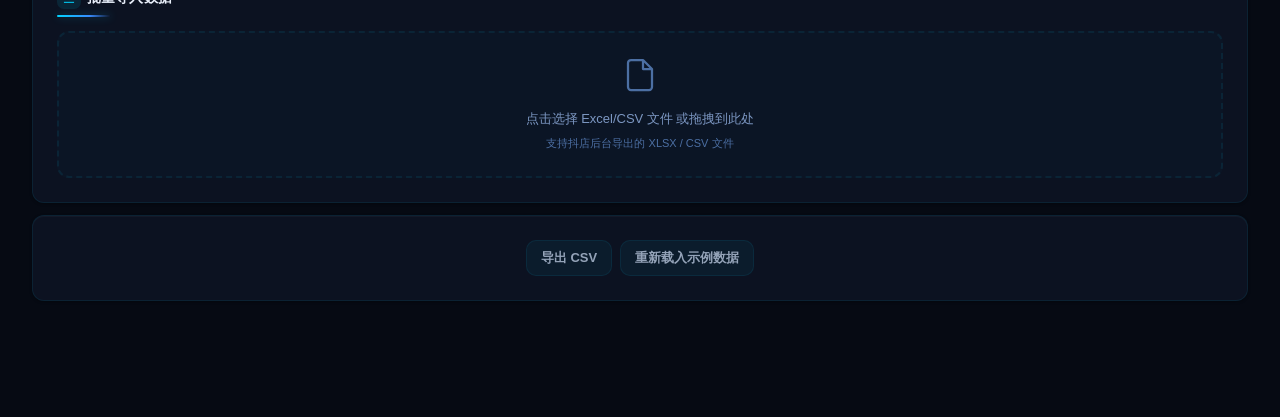
==== commit 2494e193: "v37: OCR 健壮性——Paddle 模型路径按 baseURI 解析(子目录部署 404 修复)、初始化超时+软件渲染检测+自动降级、资源加载重试；Tesseract 语言包本地化(lib/la" ====
--- a/public/index.html
+++ b/public/index.html
@@ -1,9 +1,9 @@
 <!DOCTYPE html>
-<html lang="zh-CN">
-<head>
-<meta charset="UTF-8">
-<meta name="viewport" content="width=device-width, initial-scale=1.0">
-<meta http-equiv="Cache-Control" content="max-age=3600, public">
+<html lang="zh-CN" data-page-node-id="BygFE0UWuwL3vCUbYdLbfm">
+<head data-page-node-id="l0JYSY1hecZSmWadDOE8S2">
+<meta charset="UTF-8" data-page-node-id="6S2u4RVKRhFAQ828vQRuzB">
+<meta name="viewport" content="width=device-width, initial-scale=1.0" data-page-node-id="Y2XDPep39KbUwNvvEOY4FA">
+<meta http-equiv="Cache-Control" content="max-age=3600, public" data-page-node-id="ZlSEm3msXMUIFcTTjSRRWd">
 <title>抖店数据工作台（三合一）v36 · OCR CDN镜像修复版</title>
 <script src="./lib/xlsx.full.min.js"></script>
 <script src="./lib/echarts.min.js"></script>
@@ -1307,334 +1307,334 @@
 html[data-theme=dark] #v13LiveNav .v13-secnav-report{border-color:rgba(255,255,255,.12)}
 
 </style>
-<link rel="stylesheet" href="command-center.css">
+<link rel="stylesheet" href="command-center.css" data-page-node-id="IywO7drNlCXHYBrXx9QWWW">
 </head>
-<body>
-<div class="top-bar">
-  <div class="logo">
-    <svg viewBox="0 0 24 24" fill="none"><rect x="3" y="3" width="18" height="18" rx="4" fill="#5B8DEF"/><path d="M8 12L11 15L16 9" stroke="#fff" stroke-width="2.5" stroke-linecap="round" stroke-linejoin="round"/></svg>
-    <span>抖店数据工作台</span><span class="v13-badge">V32</span><button id="v17ThemeBtn" title="切换 明亮/暗夜 主题" style="margin-left:10px;padding:4px 10px;border:1px solid var(--gray-300);border-radius:8px;background:transparent;color:var(--text-secondary);cursor:pointer;font-size:13px;">🌙 暗夜</button>
-    <div class="mode-tabs" style="margin-left:14px">
-      <button class="mode-tab active" data-mode="monitor" onclick="switchApp('monitor')"><svg viewBox="0 0 24 24" fill="none"><path d="M3 3v18h18M7 14l4-4 3 3 5-6" stroke="currentColor" stroke-width="2" stroke-linecap="round" stroke-linejoin="round"/></svg>数据监控台</button>
-      <button class="mode-tab" data-mode="review" onclick="switchApp('review')"><svg viewBox="0 0 24 24" fill="none"><path d="M9 5H7a2 2 0 00-2 2v12a2 2 0 002 2h10a2 2 0 002-2V7a2 2 0 00-2-2h-2M9 5a2 2 0 002 2h2a2 2 0 002-2M9 5a2 2 0 012-2h2a2 2 0 012 2" stroke="currentColor" stroke-width="2" stroke-linecap="round"/></svg>成交分析复盘</button>
-      <button class="mode-tab" data-mode="live" onclick="switchApp('live')"><svg viewBox="0 0 24 24" fill="none"><circle cx="12" cy="12" r="10" stroke="currentColor" stroke-width="2"/><circle cx="12" cy="12" r="6" fill="currentColor" opacity=".3"/><circle cx="12" cy="12" r="6" stroke="currentColor" stroke-width="2"/></svg>直播复盘分析</button>
+<body data-page-node-id="jAFOXKFm0ybwndsb5gTF2C">
+<div class="top-bar" data-page-node-id="mSOqyQF3XECZzgrjVL2DFx">
+  <div class="logo" data-page-node-id="C6tq9oXDAonQYjE4i3buWT">
+    <svg viewBox="0 0 24 24" fill="none" data-page-node-id="A41WODwM1K1GPyuGHvWDYf"><rect x="3" y="3" width="18" height="18" rx="4" fill="#5B8DEF" data-page-node-id="wuZLiOOiXgJH4ttG78L6HN"/><path d="M8 12L11 15L16 9" stroke="#fff" stroke-width="2.5" stroke-linecap="round" stroke-linejoin="round" data-page-node-id="FrYvG8VDYnVDX3LclNSgJS"/></svg>
+    <span data-page-node-id="Qe7I5lHbjWp6RoxMxiAg4J">抖店数据工作台</span><span class="v13-badge" data-page-node-id="KUOxQ8lBcQkwZDl3HDFnho">V32</span><button id="v17ThemeBtn" title="切换 明亮/暗夜 主题" style="margin-left:10px;padding:4px 10px;border:1px solid var(--gray-300);border-radius:8px;background:transparent;color:var(--text-secondary);cursor:pointer;font-size:13px;" data-page-node-id="qPbnpn7brImHDlqKXY1e7k">🌙 暗夜</button>
+    <div class="mode-tabs" style="margin-left:14px" data-page-node-id="AtAGmCwCVjaUA7iApaZTR5">
+      <button class="mode-tab active" data-mode="monitor" onclick="switchApp('monitor')" data-page-node-id="WzTj83jdp2lGqm3ZO6eKT5"><svg viewBox="0 0 24 24" fill="none" data-page-node-id="U7AKm3GgZQgdSHuBhtzxEH"><path d="M3 3v18h18M7 14l4-4 3 3 5-6" stroke="currentColor" stroke-width="2" stroke-linecap="round" stroke-linejoin="round" data-page-node-id="gBlCrfmD65HgFJY9PSrCAf"/></svg>数据监控台</button>
+      <button class="mode-tab" data-mode="review" onclick="switchApp('review')" data-page-node-id="7XUU6M3ewgfwFsHHFYNSdf"><svg viewBox="0 0 24 24" fill="none" data-page-node-id="Y5wRZLgNwzdDuCZuoIEtos"><path d="M9 5H7a2 2 0 00-2 2v12a2 2 0 002 2h10a2 2 0 002-2V7a2 2 0 00-2-2h-2M9 5a2 2 0 002 2h2a2 2 0 002-2M9 5a2 2 0 012-2h2a2 2 0 012 2" stroke="currentColor" stroke-width="2" stroke-linecap="round" data-page-node-id="4ctfPYCa9RdMFwt1Xzh9HJ"/></svg>成交分析复盘</button>
+      <button class="mode-tab" data-mode="live" onclick="switchApp('live')" data-page-node-id="o8AUdIBFmhj8pDgmhKSiIB"><svg viewBox="0 0 24 24" fill="none" data-page-node-id="BPM85FgTs3knlHejtqD3QD"><circle cx="12" cy="12" r="10" stroke="currentColor" stroke-width="2" data-page-node-id="CAeA0AUDOuvGpkOBZVeIag"/><circle cx="12" cy="12" r="6" fill="currentColor" opacity=".3" data-page-node-id="xhw5HiNS7FGvR9ON8VSN8B"/><circle cx="12" cy="12" r="6" stroke="currentColor" stroke-width="2" data-page-node-id="8VeFlmWdBnuuuhk9zDZ1uI"/></svg>直播复盘分析</button>
     </div>
   </div>
-  <div class="actions">
-    <span class="sync-badge online" id="syncBadge"><span class="dot"></span><span id="syncText">离线模式</span></span>
-    <span class="lr-user-badge" id="lrUserBadge" style="display:none"></span>
-    <button class="btn btn-ghost btn-sm v13-glance-btn" onclick="v13ToggleGlance(event)"><svg viewBox="0 0 24 24" fill="none"><path d="M13 2L3 14h7l-1 8 10-12h-7l1-8z" stroke="currentColor" stroke-width="2" stroke-linecap="round" stroke-linejoin="round"/></svg>今日速览</button><button class="btn btn-ghost btn-sm" onclick="exportBackup()"><svg viewBox="0 0 24 24" fill="none"><path d="M12 3v12m0 0l4-4m-4 4l-4-4M5 21h14" stroke="currentColor" stroke-width="2" stroke-linecap="round" stroke-linejoin="round"/></svg>导出备份</button>
-    <button class="btn btn-ghost btn-sm" onclick="$('globalImport').click()"><svg viewBox="0 0 24 24" fill="none"><path d="M12 21V9m0 0l-4 4m4-4l4 4M5 3h14" stroke="currentColor" stroke-width="2" stroke-linecap="round" stroke-linejoin="round"/></svg>导入恢复</button>
-    <input type="file" id="globalImport" accept=".json,.csv,.xlsx,.xls" style="display:none" onchange="handleGlobalImport(event)">
+  <div class="actions" data-page-node-id="UD7r73wLNRlZkhRpmagmn8">
+    <span class="sync-badge online" id="syncBadge" data-page-node-id="wmb12HPBfcjR8ap4y9mDBV"><span class="dot" data-page-node-id="T81PByBZ95Tz1jko82Jl2x"></span><span id="syncText" data-page-node-id="aSD1NBknL2b3u0e4ESzJ23">离线模式</span></span>
+    <span class="lr-user-badge" id="lrUserBadge" style="display:none" data-page-node-id="6zTOP8jENNifkNHwdChkUu"></span>
+    <button class="btn btn-ghost btn-sm v13-glance-btn" onclick="v13ToggleGlance(event)" data-page-node-id="jZapu42RFKYZf9fufX5goJ"><svg viewBox="0 0 24 24" fill="none" data-page-node-id="EGD8QhMF1vfnFVBoneAaRq"><path d="M13 2L3 14h7l-1 8 10-12h-7l1-8z" stroke="currentColor" stroke-width="2" stroke-linecap="round" stroke-linejoin="round" data-page-node-id="F1bOaldBCOUYYKoAC6rWNy"/></svg>今日速览</button><button class="btn btn-ghost btn-sm" onclick="exportBackup()" data-page-node-id="qgoyDV6D24tmEkw8tHrTr8"><svg viewBox="0 0 24 24" fill="none" data-page-node-id="jyNBulGv1vDHcPr6Pn3I7F"><path d="M12 3v12m0 0l4-4m-4 4l-4-4M5 21h14" stroke="currentColor" stroke-width="2" stroke-linecap="round" stroke-linejoin="round" data-page-node-id="dB6PuGSgSSFIEOvuY1gkyk"/></svg>导出备份</button>
+    <button class="btn btn-ghost btn-sm" onclick="$('globalImport').click()" data-page-node-id="WZr7wpc0HXDQDhKLnC5ZY6"><svg viewBox="0 0 24 24" fill="none" data-page-node-id="d4YCPL0WmbJYqgmCuwG5Qd"><path d="M12 21V9m0 0l-4 4m4-4l4 4M5 3h14" stroke="currentColor" stroke-width="2" stroke-linecap="round" stroke-linejoin="round" data-page-node-id="wU52vK4oJDhzuZYB4mGee3"/></svg>导入恢复</button>
+    <input type="file" id="globalImport" accept=".json,.csv,.xlsx,.xls" style="display:none" onchange="handleGlobalImport(event)" data-page-node-id="D6y9eDFkA8K4lJH2wDc61N">
   </div>
 </div>
-<div class="container">
-<div class="app active" id="app-monitor">
-<div class="v13-flow" id="v13Flow">
-  <div class="v13-flow-head">
-    <span class="v13-flow-title">🧭 工作流程</span>
-    <span class="v13-kbd-hint">快捷键：<b>1</b> 监控台 · <b>2</b> 成交复盘 · <b>3</b> 直播复盘 · <b>0</b> 今日速览</span>
+<div class="container" data-page-node-id="EVu4bYmVIJ8yQuAy0XvxKI">
+<div class="app active" id="app-monitor" data-page-node-id="Mutt0F39W2OFkrl2xrgZbK">
+<div class="v13-flow" id="v13Flow" data-page-node-id="3S7AaFCZmJT118UPBfcscY">
+  <div class="v13-flow-head" data-page-node-id="RiI3IlRejL3oTHdaQtej8U">
+    <span class="v13-flow-title" data-page-node-id="DefKFAyPGsEMADLXAuJy7e">🧭 工作流程</span>
+    <span class="v13-kbd-hint" data-page-node-id="COhalMGVLlv3zI7roFZRBs">快捷键：<b data-page-node-id="FdFc0hGoeDWG9fQ4v37UQZ">1</b> 监控台 · <b data-page-node-id="CYBYuPKdDC9VUvnOHvTWyD">2</b> 成交复盘 · <b data-page-node-id="yWCs4i3KAI0uqs1JuuiZCC">3</b> 直播复盘 · <b data-page-node-id="zMOMpnYwOW2OtqAVjSCe18">0</b> 今日速览</span>
   </div>
-  <div class="v13-flow-steps">
-    <div class="v13-step" onclick="v13GotoTab('orders')"><span class="v13-step-num">1</span><div><b>数据录入</b><i>手工录入 / Excel导入 / 示例数据</i></div></div>
-    <span class="v13-arrow">→</span>
-    <div class="v13-step" onclick="v13GotoTab('orders')"><span class="v13-step-num">2</span><div><b>日常监控</b><i>待办处理 / 四大看板 / 库存预警</i></div></div>
-    <span class="v13-arrow">→</span>
-    <div class="v13-step" onclick="v13GotoApp('review')"><span class="v13-step-num">3</span><div><b>成交分析复盘</b><i>上传成交分析Excel · 9大板块</i></div></div>
-    <span class="v13-arrow">→</span>
-    <div class="v13-step" onclick="v13GotoApp('live')"><span class="v13-step-num">4</span><div><b>直播复盘分析</b><i>OCR识别 · 单场诊断报告</i></div></div>
+  <div class="v13-flow-steps" data-page-node-id="pfSFcD9Bokr8VkHtLfZ0rp">
+    <div class="v13-step" onclick="v13GotoTab('orders')" data-page-node-id="OwqAbQHwkmWjWqoYDAtF15"><span class="v13-step-num" data-page-node-id="W2mHHveacrL3jSGNvmYrWQ">1</span><div data-page-node-id="X5jAY8X1n1K7UEfJi2q951"><b data-page-node-id="r8Fqx61M0qMrgzj3Pi3bXC">数据录入</b><i data-page-node-id="sKAb6xeca6cEQxjHIDy0GQ">手工录入 / Excel导入 / 示例数据</i></div></div>
+    <span class="v13-arrow" data-page-node-id="BaS2T5QXkfS0JNqTdoq4Ut">→</span>
+    <div class="v13-step" onclick="v13GotoTab('orders')" data-page-node-id="nnp8nzt2Dki6dmF8VD4VT4"><span class="v13-step-num" data-page-node-id="trGyJD4czREFsmZ7gY0U2z">2</span><div data-page-node-id="APdv0SUqFO4729bO6H2LhV"><b data-page-node-id="8xfqRlQuvX43iZWOr34aYp">日常监控</b><i data-page-node-id="oKF24GblWgyeEr1B1STsMl">待办处理 / 四大看板 / 库存预警</i></div></div>
+    <span class="v13-arrow" data-page-node-id="GrzcIgDBeqe8CMNfCg11Dj">→</span>
+    <div class="v13-step" onclick="v13GotoApp('review')" data-page-node-id="zfGZAChWtqB14SHZ5ZeGx8"><span class="v13-step-num" data-page-node-id="oLZLxgt7u9omR5lm9FD0wO">3</span><div data-page-node-id="2KbXpuAXVUep6jEeaeQ1Cd"><b data-page-node-id="ZTbgVAO6DKICrT7J1SGvdV">成交分析复盘</b><i data-page-node-id="36ZB7aOYjBC0ue5XslM9Kl">上传成交分析Excel · 9大板块</i></div></div>
+    <span class="v13-arrow" data-page-node-id="OJC6b4rcSGAcCuNF5Oxei1">→</span>
+    <div class="v13-step" onclick="v13GotoApp('live')" data-page-node-id="3Q7gpW4KHnH9VtyDAe6GzW"><span class="v13-step-num" data-page-node-id="Vly37c1EIsZEdraAGk2odC">4</span><div data-page-node-id="Tpgvfa2ywAmF5DwQGdAMfA"><b data-page-node-id="4x7JTfGUXs6CqemkAybBWP">直播复盘分析</b><i data-page-node-id="RzsRv4f8HutAAwCgvb78mP">OCR识别 · 单场诊断报告</i></div></div>
   </div>
 </div>
 
-<div class="today-section"><div class="header"><h2><svg viewBox="0 0 24 24" fill="none"><path d="M12 8v4l3 2M12 21a9 9 0 110-18 9 9 0 010 18z" stroke="currentColor" stroke-width="2" stroke-linecap="round"/></svg>今天要处理</h2><button class="btn btn-ghost btn-sm" onclick="renderTodayList()">刷新</button></div><div class="today-list" id="todayList"></div></div>
-<div class="overview-grid" id="overviewGrid"></div>
-<div class="tab-nav"><button class="tab-btn active" data-tab="orders" onclick="switchTab('orders')"><svg viewBox="0 0 24 24" fill="none"><path d="M9 5H7a2 2 0 00-2 2v12a2 2 0 002 2h10a2 2 0 002-2V7a2 2 0 00-2-2h-2M9 5a2 2 0 002 2h2a2 2 0 002-2M9 5a2 2 0 012-2h2a2 2 0 012 2" stroke="currentColor" stroke-width="1.5" stroke-linecap="round"/></svg>订单销售</button><button class="tab-btn" data-tab="traffic" onclick="switchTab('traffic')"><svg viewBox="0 0 24 24" fill="none"><path d="M3 12h4l3-9 4 18 3-9h4" stroke="currentColor" stroke-width="1.5" stroke-linecap="round" stroke-linejoin="round"/></svg>流量访客</button><button class="tab-btn" data-tab="products" onclick="switchTab('products')"><svg viewBox="0 0 24 24" fill="none"><path d="M20 7l-8-4-8 4m16 0l-8 4m8-4v10l-8 4m0-10L4 7m8 4v10M4 7v10l8 4" stroke="currentColor" stroke-width="1.5" stroke-linecap="round" stroke-linejoin="round"/></svg>商品库存</button><button class="tab-btn" data-tab="aftersales" onclick="switchTab('aftersales')"><svg viewBox="0 0 24 24" fill="none"><path d="M3 12a9 9 0 1018 0 9 9 0 00-18 0zM12 8v4M12 16h.01" stroke="currentColor" stroke-width="1.5" stroke-linecap="round"/></svg>售后退款</button></div>
-<div class="panel active" id="panel-orders"><div class="panel-section"><h3><span class="left"><svg viewBox="0 0 24 24" fill="none"><path d="M3 3v18h18M7 14l4-4 3 3 5-6" stroke="currentColor" stroke-width="1.5" stroke-linecap="round" stroke-linejoin="round"/></svg>GMV 趋势（近7天）</span><button class="btn btn-primary btn-sm" onclick="openModal('order')">+ 录入订单</button></h3><div class="chart-area" id="gmvChart"></div></div><div class="panel-section"><h3><span class="left"><svg viewBox="0 0 24 24" fill="none"><path d="M8 6h13M8 12h13M8 18h13M3 6h.01M3 12h.01M3 18h.01" stroke="currentColor" stroke-width="1.5" stroke-linecap="round"/></svg>订单列表</span><span style="font-size:12px;color:var(--gray-400)" id="orderCount">0 条</span></h3><div class="data-table-wrap" id="orderTable"></div></div></div>
-<div class="panel" id="panel-traffic"><div class="panel-section"><h3><span class="left"><svg viewBox="0 0 24 24" fill="none"><path d="M3 3v18h18M7 14l4-4 3 3 5-6" stroke="currentColor" stroke-width="1.5" stroke-linecap="round" stroke-linejoin="round"/></svg>访客数趋势（近7天）</span><button class="btn btn-primary btn-sm" onclick="openModal('traffic')">+ 录入流量</button></h3><div class="chart-area" id="visitorChart"></div></div><div class="panel-section"><h3><span class="left"><svg viewBox="0 0 24 24" fill="none"><circle cx="12" cy="12" r="9" stroke="currentColor" stroke-width="1.5"/><path d="M12 3A9 9 0 0121 12H12V3z" fill="currentColor" opacity="0.3"/><path d="M12 3A9 9 0 0121 12H12V3z" stroke="currentColor" stroke-width="1.5" stroke-linejoin="round"/></svg>流量来源分布</span></h3><div class="chart-area" id="sourceChart"></div></div><div class="panel-section"><h3><span class="left"><svg viewBox="0 0 24 24" fill="none"><path d="M8 6h13M8 12h13M8 18h13M3 6h.01M3 12h.01M3 18h.01" stroke="currentColor" stroke-width="1.5" stroke-linecap="round"/></svg>流量记录</span><span style="font-size:12px;color:var(--gray-400)" id="trafficCount">0 条</span></h3><div class="data-table-wrap" id="trafficTable"></div></div></div>
-<div class="panel" id="panel-products"><div class="panel-section"><h3><span class="left"><svg viewBox="0 0 24 24" fill="none"><path d="M3 21V9l9-6 9 6v12M9 21V12h6v9" stroke="currentColor" stroke-width="1.5" stroke-linecap="round" stroke-linejoin="round"/></svg>商品销量排行 TOP 10</span><button class="btn btn-primary btn-sm" onclick="openModal('product')">+ 录入商品</button></h3><div class="chart-area" id="productRankChart"></div></div><div class="panel-section"><h3><span class="left"><svg viewBox="0 0 24 24" fill="none"><path d="M8 6h13M8 12h13M8 18h13M3 6h.01M3 12h.01M3 18h.01" stroke="currentColor" stroke-width="1.5" stroke-linecap="round"/></svg>商品库存列表</span><span style="font-size:12px;color:var(--gray-400)" id="productCount">0 条</span></h3><div class="data-table-wrap" id="productTable"></div></div></div>
-<div class="panel" id="panel-aftersales"><div class="panel-section"><h3><span class="left"><svg viewBox="0 0 24 24" fill="none"><path d="M3 3v18h18M7 10l4-4 3 3 5-6" stroke="currentColor" stroke-width="1.5" stroke-linecap="round" stroke-linejoin="round"/></svg>退款率趋势（近7天）</span><button class="btn btn-primary btn-sm" onclick="openModal('aftersale')">+ 录入售后</button></h3><div class="chart-area" id="refundChart"></div></div><div class="panel-section"><h3><span class="left"><svg viewBox="0 0 24 24" fill="none"><path d="M8 6h13M8 12h13M8 18h13M3 6h.01M3 12h.01M3 18h.01" stroke="currentColor" stroke-width="1.5" stroke-linecap="round"/></svg>售后工单列表</span><span style="font-size:12px;color:var(--gray-400)" id="aftersaleCount">0 条</span></h3><div class="data-table-wrap" id="aftersaleTable"></div></div></div>
-<div class="panel-section"><h3><span class="left"><svg viewBox="0 0 24 24" fill="none"><path d="M12 16V8m0 0l-3 3m3-3l3 3M5 20h14" stroke="currentColor" stroke-width="1.5" stroke-linecap="round" stroke-linejoin="round"/></svg>批量导入数据</span></h3><div class="csv-area" onclick="$('monitorCsvFile').click()"><svg viewBox="0 0 24 24" fill="none"><path d="M14 2H6a2 2 0 00-2 2v16a2 2 0 002 2h12a2 2 0 002-2V8l-6-6zM14 2v6h6" stroke="currentColor" stroke-width="1.5" stroke-linecap="round" stroke-linejoin="round"/></svg><p>点击选择 Excel/CSV 文件 或拖拽到此处</p><p class="hint">支持抖店后台导出的 XLSX / CSV 文件</p></div><input type="file" id="monitorCsvFile" accept=".csv,.xlsx,.xls" style="display:none" onchange="handleCSVImport(event)"></div>
-<div class="panel-section" style="display:flex;gap:8px;flex-wrap:wrap;justify-content:center"><button class="btn btn-ghost" onclick="exportCSV()">导出 CSV</button><button class="btn btn-ghost" onclick="loadSampleData()">重新载入示例数据</button></div>
+<div class="today-section" data-page-node-id="lVzC7HpJzPjHigwqfWrfF5"><div class="header" data-page-node-id="LpqekWUSFFrCWVZ3c6vTwn"><h2 data-page-node-id="5k1Ey8riAvTAbgYFwnhFQw"><svg viewBox="0 0 24 24" fill="none" data-page-node-id="xc7fwKGwxmHKpOLipom4Of"><path d="M12 8v4l3 2M12 21a9 9 0 110-18 9 9 0 010 18z" stroke="currentColor" stroke-width="2" stroke-linecap="round" data-page-node-id="NnTHUZAwz53tvFe5TnGomD"/></svg>今天要处理</h2><button class="btn btn-ghost btn-sm" onclick="renderTodayList()" data-page-node-id="z6PfBFBu9dDEUwIDBUdZ1J">刷新</button></div><div class="today-list" id="todayList" data-page-node-id="BRAHeDpwT6QUKzrD4dpf1U"></div></div>
+<div class="overview-grid" id="overviewGrid" data-page-node-id="h4FprYin32vYpagZx4NBGo"></div>
+<div class="tab-nav" data-page-node-id="aJhyI5zSwRVrK12qZAxzFk"><button class="tab-btn active" data-tab="orders" onclick="switchTab('orders')" data-page-node-id="Y87oDhdkLEoUfdqnac7VKA"><svg viewBox="0 0 24 24" fill="none" data-page-node-id="R9ipzy14TM8YK2HHFqCXG3"><path d="M9 5H7a2 2 0 00-2 2v12a2 2 0 002 2h10a2 2 0 002-2V7a2 2 0 00-2-2h-2M9 5a2 2 0 002 2h2a2 2 0 002-2M9 5a2 2 0 012-2h2a2 2 0 012 2" stroke="currentColor" stroke-width="1.5" stroke-linecap="round" data-page-node-id="5LWUrHe6hrzaJgxDeeexsP"/></svg>订单销售</button><button class="tab-btn" data-tab="traffic" onclick="switchTab('traffic')" data-page-node-id="VKPOtBxsJfNhAA0ctxj9uM"><svg viewBox="0 0 24 24" fill="none" data-page-node-id="rpG8hpLFk9jgo7drnBd9Ce"><path d="M3 12h4l3-9 4 18 3-9h4" stroke="currentColor" stroke-width="1.5" stroke-linecap="round" stroke-linejoin="round" data-page-node-id="GPIrdqtFBSvwQxe96z7SCJ"/></svg>流量访客</button><button class="tab-btn" data-tab="products" onclick="switchTab('products')" data-page-node-id="UajTVcqzao6k5ZrVDqOHJN"><svg viewBox="0 0 24 24" fill="none" data-page-node-id="VdvxDLHLGFv1pkLgmE0ALs"><path d="M20 7l-8-4-8 4m16 0l-8 4m8-4v10l-8 4m0-10L4 7m8 4v10M4 7v10l8 4" stroke="currentColor" stroke-width="1.5" stroke-linecap="round" stroke-linejoin="round" data-page-node-id="T22exSrTWDNShvUHi6JELX"/></svg>商品库存</button><button class="tab-btn" data-tab="aftersales" onclick="switchTab('aftersales')" data-page-node-id="BjfDxsnU0ffaXEzSH3bBcL"><svg viewBox="0 0 24 24" fill="none" data-page-node-id="sxsUM0Ihoei3hcneCMdHOg"><path d="M3 12a9 9 0 1018 0 9 9 0 00-18 0zM12 8v4M12 16h.01" stroke="currentColor" stroke-width="1.5" stroke-linecap="round" data-page-node-id="KbUnYqxq23ykCmNyA7M02I"/></svg>售后退款</button></div>
+<div class="panel active" id="panel-orders" data-page-node-id="mKt3nVK587ZcC8fvFR07B1"><div class="panel-section" data-page-node-id="pM7xTSION48iCKAgx0Ol6s"><h3 data-page-node-id="L52zo7tUoIHy9vUKv6Hdoe"><span class="left" data-page-node-id="aEzWIds55v6GaEonVB0g4Q"><svg viewBox="0 0 24 24" fill="none" data-page-node-id="pQydXyoxXTMH1JZCKgGeXm"><path d="M3 3v18h18M7 14l4-4 3 3 5-6" stroke="currentColor" stroke-width="1.5" stroke-linecap="round" stroke-linejoin="round" data-page-node-id="9wiJdXihjTKIggT4qNjU26"/></svg>GMV 趋势（近7天）</span><button class="btn btn-primary btn-sm" onclick="openModal('order')" data-page-node-id="VGcFBXwnHDhwfTjwFTlEg7">+ 录入订单</button></h3><div class="chart-area" id="gmvChart" data-page-node-id="hZ3hV1czfPvs15q15qoD3i"></div></div><div class="panel-section" data-page-node-id="gNuxpEfsWHDsEYMTtFUySa"><h3 data-page-node-id="lvgoxJFrCGfIBi6feV0QEQ"><span class="left" data-page-node-id="zKVZub4XBQu7K6yl574jUR"><svg viewBox="0 0 24 24" fill="none" data-page-node-id="lq5wFaJgvLC6h7iX0HfqSN"><path d="M8 6h13M8 12h13M8 18h13M3 6h.01M3 12h.01M3 18h.01" stroke="currentColor" stroke-width="1.5" stroke-linecap="round" data-page-node-id="T6TfZo7RtgjuOOSRwHp0pX"/></svg>订单列表</span><span style="font-size:12px;color:var(--gray-400)" id="orderCount" data-page-node-id="Tf2g3Zw5CCcTkesiTqPCDK">0 条</span></h3><div class="data-table-wrap" id="orderTable" data-page-node-id="wknIlMfA2EbLtLJIzaz43Q"></div></div></div>
+<div class="panel" id="panel-traffic" data-page-node-id="Axyt4sZdGRH4tWeHJcd5B7"><div class="panel-section" data-page-node-id="HXzcl8ZpepBHTRiJjsAFHF"><h3 data-page-node-id="eRxYEvXUbGBefK6smLaPWs"><span class="left" data-page-node-id="c8gnl0UO7SomFKDBjhszTW"><svg viewBox="0 0 24 24" fill="none" data-page-node-id="izUwNnpkKSsNsJskE5JBWY"><path d="M3 3v18h18M7 14l4-4 3 3 5-6" stroke="currentColor" stroke-width="1.5" stroke-linecap="round" stroke-linejoin="round" data-page-node-id="asFUfWPqvFRDHtLhmKqGZa"/></svg>访客数趋势（近7天）</span><button class="btn btn-primary btn-sm" onclick="openModal('traffic')" data-page-node-id="tDRzBiXBMfu5vYhHNmBnrZ">+ 录入流量</button></h3><div class="chart-area" id="visitorChart" data-page-node-id="MrwVoXkF6Ih8X1pEmU9WnU"></div></div><div class="panel-section" data-page-node-id="vCHXNvVBOC7LCHdnzHy5iA"><h3 data-page-node-id="4R039x3bQuRnJPdRRKc6G5"><span class="left" data-page-node-id="oUtHTfW0RWNJVRFUaVzwWp"><svg viewBox="0 0 24 24" fill="none" data-page-node-id="LtcJBzUsTers35AgKMPvDp"><circle cx="12" cy="12" r="9" stroke="currentColor" stroke-width="1.5" data-page-node-id="2PyDkKpGCDLTTjIxP4kFeL"/><path d="M12 3A9 9 0 0121 12H12V3z" fill="currentColor" opacity="0.3" data-page-node-id="m9eFPCOCXDFyTqZe8vnhap"/><path d="M12 3A9 9 0 0121 12H12V3z" stroke="currentColor" stroke-width="1.5" stroke-linejoin="round" data-page-node-id="97AHSBoYm6eQGOY4sEbSJV"/></svg>流量来源分布</span></h3><div class="chart-area" id="sourceChart" data-page-node-id="1MdRcc2DUFbPpqVY2tc06H"></div></div><div class="panel-section" data-page-node-id="H4UzqFBV5B0c9uxOjDhSeB"><h3 data-page-node-id="lwFSqog1hWYEPnbSbEtClN"><span class="left" data-page-node-id="KCxdZlNOoJU3lmrhChtgrW"><svg viewBox="0 0 24 24" fill="none" data-page-node-id="lX4dBBopFsJqmAqWD0htCH"><path d="M8 6h13M8 12h13M8 18h13M3 6h.01M3 12h.01M3 18h.01" stroke="currentColor" stroke-width="1.5" stroke-linecap="round" data-page-node-id="F93TK1soTufmIAu3m9Zfrb"/></svg>流量记录</span><span style="font-size:12px;color:var(--gray-400)" id="trafficCount" data-page-node-id="0d5R7ZdbYwZy7Q7yVhaDeH">0 条</span></h3><div class="data-table-wrap" id="trafficTable" data-page-node-id="5VTHRMrAlikAYbSsTBZuL5"></div></div></div>
+<div class="panel" id="panel-products" data-page-node-id="FZEQ8re1sQbeuomrKzTfat"><div class="panel-section" data-page-node-id="GW6RoSfoaXLNRo0dPq8F06"><h3 data-page-node-id="YPYSvWQk6MhYPFhjMbyUHR"><span class="left" data-page-node-id="1h3NuLDpX1l0JlHZpnDiIp"><svg viewBox="0 0 24 24" fill="none" data-page-node-id="rKrdT5ME1ZzbVvpdEGILNF"><path d="M3 21V9l9-6 9 6v12M9 21V12h6v9" stroke="currentColor" stroke-width="1.5" stroke-linecap="round" stroke-linejoin="round" data-page-node-id="KTRDtSR3mcbvVpyli1qDG2"/></svg>商品销量排行 TOP 10</span><button class="btn btn-primary btn-sm" onclick="openModal('product')" data-page-node-id="idTlHXZKBa6jahR1KZzw5R">+ 录入商品</button></h3><div class="chart-area" id="productRankChart" data-page-node-id="FmKXoyvCY57A6Kdzrx5m0N"></div></div><div class="panel-section" data-page-node-id="r3xUJJ69PONp5K5Ep3OwLU"><h3 data-page-node-id="S2m1RDFWTUSrU1SdzmMQ3p"><span class="left" data-page-node-id="V77HYqNGHUxevdSMYSfvj6"><svg viewBox="0 0 24 24" fill="none" data-page-node-id="3BFBflMtDJFWZv58B41WDp"><path d="M8 6h13M8 12h13M8 18h13M3 6h.01M3 12h.01M3 18h.01" stroke="currentColor" stroke-width="1.5" stroke-linecap="round" data-page-node-id="cMjlVWEUy3Rs89b3kyCiWc"/></svg>商品库存列表</span><span style="font-size:12px;color:var(--gray-400)" id="productCount" data-page-node-id="1iv3oPZ8BKh2RJaLO6ygv0">0 条</span></h3><div class="data-table-wrap" id="productTable" data-page-node-id="nLMaTFnC7HcDDwhhHl9Obt"></div></div></div>
+<div class="panel" id="panel-aftersales" data-page-node-id="EG29qMnMk9OfK7UubMfCsH"><div class="panel-section" data-page-node-id="FtWw5Om2vYXPuxLhXZjxTz"><h3 data-page-node-id="EXcxoUKnywkEEemvceDBe6"><span class="left" data-page-node-id="zYRAJoH8qK3jU2brsV8IqB"><svg viewBox="0 0 24 24" fill="none" data-page-node-id="qlUhp9oDdUdS0gl5qi57Eb"><path d="M3 3v18h18M7 10l4-4 3 3 5-6" stroke="currentColor" stroke-width="1.5" stroke-linecap="round" stroke-linejoin="round" data-page-node-id="mXzcKbna1CAWcppP5AMK91"/></svg>退款率趋势（近7天）</span><button class="btn btn-primary btn-sm" onclick="openModal('aftersale')" data-page-node-id="Kf4UsFnIfmwB2D2VnUEAqc">+ 录入售后</button></h3><div class="chart-area" id="refundChart" data-page-node-id="eytAPFx7CBYBpw5lgIjFDm"></div></div><div class="panel-section" data-page-node-id="NAD1dicgUHUpLieNYb3vyd"><h3 data-page-node-id="1XS9lHttMq9LMLBB9VVBti"><span class="left" data-page-node-id="GGpZRPFKyNQfvgSif2utqp"><svg viewBox="0 0 24 24" fill="none" data-page-node-id="q7EC3VobrBXk8EqfOGGTx9"><path d="M8 6h13M8 12h13M8 18h13M3 6h.01M3 12h.01M3 18h.01" stroke="currentColor" stroke-width="1.5" stroke-linecap="round" data-page-node-id="3dGFJ2WwDWBXgt3E6s3vI6"/></svg>售后工单列表</span><span style="font-size:12px;color:var(--gray-400)" id="aftersaleCount" data-page-node-id="2MZZryaol0MRBcx8Ge0x7Q">0 条</span></h3><div class="data-table-wrap" id="aftersaleTable" data-page-node-id="YWG7CgSjsnIZ5MRCwG205c"></div></div></div>
+<div class="panel-section" data-page-node-id="fDhnywMWHoFxVU9lCEDn4a"><h3 data-page-node-id="pKVcfinQgPxRX729QPtOLB"><span class="left" data-page-node-id="p3rVZahEXYphnznE3AMSdw"><svg viewBox="0 0 24 24" fill="none" data-page-node-id="htBWmnISKVmHH5FTKeWkJr"><path d="M12 16V8m0 0l-3 3m3-3l3 3M5 20h14" stroke="currentColor" stroke-width="1.5" stroke-linecap="round" stroke-linejoin="round" data-page-node-id="qAqgFptgGfMZm50VjLy5R8"/></svg>批量导入数据</span></h3><div class="csv-area" onclick="$('monitorCsvFile').click()" data-page-node-id="pOSDXoXVI2Fs4RJ0IStw7t"><svg viewBox="0 0 24 24" fill="none" data-page-node-id="JnN7ZCLHxfGjSu5BmNQ3MF"><path d="M14 2H6a2 2 0 00-2 2v16a2 2 0 002 2h12a2 2 0 002-2V8l-6-6zM14 2v6h6" stroke="currentColor" stroke-width="1.5" stroke-linecap="round" stroke-linejoin="round" data-page-node-id="ACu2Q6WampMzGHeXwOB3sa"/></svg><p data-page-node-id="6Y7infGoTwU3xwrayREeIT">点击选择 Excel/CSV 文件 或拖拽到此处</p><p class="hint" data-page-node-id="jBklulmT6da2ki3g60yJZH">支持抖店后台导出的 XLSX / CSV 文件</p></div><input type="file" id="monitorCsvFile" accept=".csv,.xlsx,.xls" style="display:none" onchange="handleCSVImport(event)" data-page-node-id="Zx9HBJ18Iz8mfKGD3Omwqj"></div>
+<div class="panel-section" style="display:flex;gap:8px;flex-wrap:wrap;justify-content:center" data-page-node-id="hHv7j6ZNB4TOV7ToJToF8u"><button class="btn btn-ghost" onclick="exportCSV()" data-page-node-id="oKnuTxLamA2uN6Bl45eWeN">导出 CSV</button><button class="btn btn-ghost" onclick="loadSampleData()" data-page-node-id="uPkOcSkqch4KyHNYKpSzjY">重新载入示例数据</button></div>
 </div>
-<div class="app" id="app-review">
-<div class="v13-secnav" id="v13ReviewNav" style="display:none">
-  <div class="v13-secnav-inner">
-    <span class="v13-secnav-label">📑 章节导航</span>
-    <a href="#rvSecMetrics" data-spy="rvSecMetrics">1 核心指标</a>
-    <a href="#rvSecGmv" data-spy="rvSecGmv">2 GMV趋势</a>
-    <a href="#rvSecTraffic" data-spy="rvSecTraffic">3 流量趋势</a>
-    <a href="#rvSecFunnel" data-spy="rvSecFunnel">4 漏斗对比</a>
-    <a href="#rvSecAd" data-spy="rvSecAd">5 投放效率</a>
-    <a href="#rvSecRefund" data-spy="rvSecRefund">6 退款监控</a>
-    <a href="#rvSecCarrier" data-spy="rvSecCarrier">7 载体账号</a>
-    <a href="#rvSecProduct" data-spy="rvSecProduct">8 商品人群</a>
-    <a href="#rvSecConclusion" data-spy="rvSecConclusion">9 复盘结论</a>
-    <a href="#rvEmpty" data-spy="rvEmpty" class="v13-secnav-top">⬆ 回到上传</a>
+<div class="app" id="app-review" data-page-node-id="riZgyxTLWhqGdTMTyi0pdw">
+<div class="v13-secnav" id="v13ReviewNav" style="display:none" data-page-node-id="lGxGU7yjmvY76dRTU5KQNX">
+  <div class="v13-secnav-inner" data-page-node-id="ix7ZtuV9aY3RZP8zh5KS1v">
+    <span class="v13-secnav-label" data-page-node-id="DycsL6xyoeJTdRpz5iQXvp">📑 章节导航</span>
+    <a href="#rvSecMetrics" data-spy="rvSecMetrics" data-page-node-id="gmAjvRP2cW2sIHuCpIEGNX">1 核心指标</a>
+    <a href="#rvSecGmv" data-spy="rvSecGmv" data-page-node-id="mDsIs5nCJQBkqKhYIIvvI8">2 GMV趋势</a>
+    <a href="#rvSecTraffic" data-spy="rvSecTraffic" data-page-node-id="sIFqAUyKBjD6KgECENjqUq">3 流量趋势</a>
+    <a href="#rvSecFunnel" data-spy="rvSecFunnel" data-page-node-id="2XxEugfjDfoEbU8FFEmCtz">4 漏斗对比</a>
+    <a href="#rvSecAd" data-spy="rvSecAd" data-page-node-id="Qqt6eeWc0od59zhbylOA78">5 投放效率</a>
+    <a href="#rvSecRefund" data-spy="rvSecRefund" data-page-node-id="uGwwrHYz2JEHP9avNmGla8">6 退款监控</a>
+    <a href="#rvSecCarrier" data-spy="rvSecCarrier" data-page-node-id="4UHYEBE7vdLvHVd7rxfkU7">7 载体账号</a>
+    <a href="#rvSecProduct" data-spy="rvSecProduct" data-page-node-id="FpOHU6MO9dNPFwUNELDaWr">8 商品人群</a>
+    <a href="#rvSecConclusion" data-spy="rvSecConclusion" data-page-node-id="7h2OCO99YSb3vRBy4FHGQD">9 复盘结论</a>
+    <a href="#rvEmpty" data-spy="rvEmpty" class="v13-secnav-top" data-page-node-id="w96FwdAiI2nu4IQJzHBLVI">⬆ 回到上传</a>
   </div>
 </div>
 
-<div id="rvEmpty" class="section"><div class="upload-zone" onclick="$('rvFile').click()"><svg viewBox="0 0 24 24" fill="none"><path d="M14 2H6a2 2 0 00-2 2v16a2 2 0 002 2h12a2 2 0 002-2V8l-6-6zM14 2v6h6" stroke="currentColor" stroke-width="1.5" stroke-linecap="round" stroke-linejoin="round"/></svg><p>点击上传抖店「成交分析」导出的 Excel 文件</p><p class="hint">支持 .xlsx / .xls 格式，自动识别多 Sheet</p></div><input type="file" id="rvFile" accept=".xlsx,.xls" style="display:none" onchange="rvHandleFile(event)"><div style="padding:16px 20px"><h3 style="font-size:13px;color:var(--gray-600);margin-bottom:10px">文件应包含以下 Sheet：</h3><div style="display:flex;gap:6px;flex-wrap:wrap"><span class="tag tag-red">成交概览</span><span class="tag tag-blue">自营成交</span><span class="tag tag-blue">合作成交</span><span class="tag tag-green">载体构成</span><span class="tag tag-green">账号构成</span><span class="tag tag-green">商品构成</span><span class="tag tag-green">人群构成</span></div></div></div>
-<div id="rvStatusBar" class="status-bar hidden"></div>
-<div id="rvSecMetrics" class="section hidden"><div class="section-header"><h2><span class="num">1</span>核心指标卡</h2></div><div class="metrics-grid" id="rvMetricsGrid"></div></div>
-<div id="rvSecGmv" class="section hidden"><div class="section-header"><h2><span class="num">2</span>GMV每日趋势 &amp; 环比</h2></div><div class="section-body"><div id="rvChartGmv" class="chart-box tall"></div></div></div>
-<div id="rvSecTraffic" class="section hidden"><div class="section-header"><h2><span class="num">3</span>流量漏斗每日趋势</h2></div><div class="section-body"><div id="rvChartTraffic" class="chart-box tall"></div></div></div>
-<div id="rvSecFunnel" class="section hidden"><div class="section-header"><h2><span class="num">4</span>流量漏斗对比图</h2></div><div class="section-body"><div id="rvChartFunnel" class="chart-box"></div><div id="rvFunnelTable" style="margin-top:12px"></div></div></div>
-<div id="rvSecAd" class="section hidden"><div class="section-header"><h2><span class="num">5</span>投放效率看板</h2></div><div class="section-body"><div id="rvChartAd" class="chart-box tall"></div><div class="metrics-grid" id="rvAdCards" style="margin-top:12px"></div></div></div>
-<div id="rvSecRefund" class="section hidden"><div class="section-header"><h2><span class="num">6</span>退款监控</h2></div><div class="section-body"><div id="rvChartRefund" class="chart-box"></div></div></div>
-<div id="rvSecCarrier" class="section hidden"><div class="section-header"><h2><span class="num">7</span>载体 &amp; 账号拆解</h2></div><div class="section-body"><div class="chart-row"><div id="rvChartCarrierPie" class="chart-box"></div><div id="rvChartAccountRank" class="chart-box"></div></div><div style="margin-top:16px"><div id="rvChartSelfVsPartner" class="chart-box"></div></div></div></div>
-<div id="rvSecProduct" class="section hidden"><div class="section-header"><h2><span class="num">8</span>商品 &amp; 人群</h2></div><div class="section-body"><div class="chart-row"><div id="rvChartTopProduct" class="chart-box"></div><div id="rvChartPeople" class="chart-box"></div></div></div></div>
-<div id="rvSecConclusion" class="section hidden"><div class="section-header"><h2><span class="num">9</span>大白话复盘结论</h2></div><div class="conclusion" id="rvConclusionBody"></div></div>
+<div id="rvEmpty" class="section" data-page-node-id="yQDsK4Lu79HCfc8wvUMrge"><div class="upload-zone" onclick="$('rvFile').click()" data-page-node-id="y1txixwSMnRMrhHCiVFu4m"><svg viewBox="0 0 24 24" fill="none" data-page-node-id="twuad8t5tIVtNr28Yl08Q4"><path d="M14 2H6a2 2 0 00-2 2v16a2 2 0 002 2h12a2 2 0 002-2V8l-6-6zM14 2v6h6" stroke="currentColor" stroke-width="1.5" stroke-linecap="round" stroke-linejoin="round" data-page-node-id="VuQg5Hed0Or8j3scsqcdrD"/></svg><p data-page-node-id="YlOZ7SLFMWRD7QqbRPueTJ">点击上传抖店「成交分析」导出的 Excel 文件</p><p class="hint" data-page-node-id="wxHV4HHTpa84uKDnCeR3Wd">支持 .xlsx / .xls 格式，自动识别多 Sheet</p></div><input type="file" id="rvFile" accept=".xlsx,.xls" style="display:none" onchange="rvHandleFile(event)" data-page-node-id="Mmxd3vamsNYTa1UeteuZey"><div style="padding:16px 20px" data-page-node-id="KAao5xdyWZwb6jfXm5lpP6"><h3 style="font-size:13px;color:var(--gray-600);margin-bottom:10px" data-page-node-id="jxmBWcG0z7PObexEPAmUGq">文件应包含以下 Sheet：</h3><div style="display:flex;gap:6px;flex-wrap:wrap" data-page-node-id="X1Oz3HeTC4WE6PbIiFSIvY"><span class="tag tag-red" data-page-node-id="zWKFHl0U76urCQnlUQQh7T">成交概览</span><span class="tag tag-blue" data-page-node-id="CKscyEiA3GGwj2FiGVtwML">自营成交</span><span class="tag tag-blue" data-page-node-id="BhFgXsUAWFZdQn4RaAqNBu">合作成交</span><span class="tag tag-green" data-page-node-id="zuOzB870ZQ6ikx7Cl2fcJQ">载体构成</span><span class="tag tag-green" data-page-node-id="tBaHiXuaPuvM6bmzGVrftH">账号构成</span><span class="tag tag-green" data-page-node-id="JCfDmf6SRscZuznLajHSwB">商品构成</span><span class="tag tag-green" data-page-node-id="uyTaYKcAOB0kaGm2m6gDkD">人群构成</span></div></div></div>
+<div id="rvStatusBar" class="status-bar hidden" data-page-node-id="BnC9erDXTEqUlHcLUpR67z"></div>
+<div id="rvSecMetrics" class="section hidden" data-page-node-id="rje5pNes4hhZ4nZfAu4QsG"><div class="section-header" data-page-node-id="5PTfPQgUj65YY02KqZcmvy"><h2 data-page-node-id="Mwku14EK2UiwiRJBQvICuA"><span class="num" data-page-node-id="BJICpOainrG5a6PiMEoEOH">1</span>核心指标卡</h2></div><div class="metrics-grid" id="rvMetricsGrid" data-page-node-id="ctCqETeF4i8rMqw1EqZAvA"></div></div>
+<div id="rvSecGmv" class="section hidden" data-page-node-id="5dPa4wQFKTozfCT2ZFzYvK"><div class="section-header" data-page-node-id="vECDwAzv9mBMbsMSOAGY1r"><h2 data-page-node-id="BoXhbVnMMni2yeHcyti2z4"><span class="num" data-page-node-id="uSH3qrFPhXosFchXLwmjen">2</span>GMV每日趋势 &amp; 环比</h2></div><div class="section-body" data-page-node-id="7OQiXhZo69PH8s3QOmOctc"><div id="rvChartGmv" class="chart-box tall" data-page-node-id="j0hqDtC3J3dOJarz7Gx1fI"></div></div></div>
+<div id="rvSecTraffic" class="section hidden" data-page-node-id="qoPzZnIwrYEABaJcvSKqDo"><div class="section-header" data-page-node-id="oiDjBV6uwyjAww85oFSdA1"><h2 data-page-node-id="89y3TBQqVHQn9REnh6KSRt"><span class="num" data-page-node-id="PGhgDfhrecRyHDYhBHHhLh">3</span>流量漏斗每日趋势</h2></div><div class="section-body" data-page-node-id="FgKsjxE10CK529urWTY3po"><div id="rvChartTraffic" class="chart-box tall" data-page-node-id="ajUSiOZkyb4jDw71VrC8Hh"></div></div></div>
+<div id="rvSecFunnel" class="section hidden" data-page-node-id="iWd1tJXtFifhpX2Xn9x3qQ"><div class="section-header" data-page-node-id="ekDWPWx5SkHmKQCas2XEsH"><h2 data-page-node-id="AmQGqKyyIJcBHWq3ZybZWF"><span class="num" data-page-node-id="S6qJA1qxuI0iFUaK4oqbBR">4</span>流量漏斗对比图</h2></div><div class="section-body" data-page-node-id="j3zaeOTCye4AcHqfq3sB8A"><div id="rvChartFunnel" class="chart-box" data-page-node-id="Heqprn9pbQLAQOlO50MGUX"></div><div id="rvFunnelTable" style="margin-top:12px" data-page-node-id="kmSNf3xSreHAPnzJl1v781"></div></div></div>
+<div id="rvSecAd" class="section hidden" data-page-node-id="jhGKWmk8hH0vhG5nCOGeq2"><div class="section-header" data-page-node-id="TMCWzGUlpRFFtSwSdeE9L8"><h2 data-page-node-id="crrXpCI77W5O0TCmrig0Z9"><span class="num" data-page-node-id="ACWvqrlfTD3kxfi1pGdQQZ">5</span>投放效率看板</h2></div><div class="section-body" data-page-node-id="1FzK6MppVfeYyCGzVprJiZ"><div id="rvChartAd" class="chart-box tall" data-page-node-id="K1ffQc8Iq0hu1PGBywF6SS"></div><div class="metrics-grid" id="rvAdCards" style="margin-top:12px" data-page-node-id="zyKVUUbeZclGoCHiMxRLEQ"></div></div></div>
+<div id="rvSecRefund" class="section hidden" data-page-node-id="noXgVONk9RwwP70j5aLwiD"><div class="section-header" data-page-node-id="sQsfEi1eJxA7xqxVk9ET8r"><h2 data-page-node-id="M82U0WsENK2rcMtqAmfAkc"><span class="num" data-page-node-id="9NCyDMB0bjAteY5IESPUDD">6</span>退款监控</h2></div><div class="section-body" data-page-node-id="wyHosjnq8EYirDWGykIr6Z"><div id="rvChartRefund" class="chart-box" data-page-node-id="BgB0NhEmNEj7lRRfdJpREx"></div></div></div>
+<div id="rvSecCarrier" class="section hidden" data-page-node-id="rvKkb8UrdubpAkppMVydIv"><div class="section-header" data-page-node-id="l7nVL1PQGTHnHBDVFmzoeY"><h2 data-page-node-id="p1ljECdEzVL8ZDxgUYvW7f"><span class="num" data-page-node-id="0LCvYDBrHFgxpHsNBrloOL">7</span>载体 &amp; 账号拆解</h2></div><div class="section-body" data-page-node-id="GgF4x3cYgmx3jI3hwEfELD"><div class="chart-row" data-page-node-id="Gh1u3p4EaM6fuv6K6nnjsZ"><div id="rvChartCarrierPie" class="chart-box" data-page-node-id="r1w2Y1GgADHKjxdIqEHYwg"></div><div id="rvChartAccountRank" class="chart-box" data-page-node-id="bxdF3X2iOGQUkzgY0O4xgK"></div></div><div style="margin-top:16px" data-page-node-id="GiecpcpHhAWP0BjBEzppY5"><div id="rvChartSelfVsPartner" class="chart-box" data-page-node-id="KnKKAYIqK0NFmvHdlmYPBR"></div></div></div></div>
+<div id="rvSecProduct" class="section hidden" data-page-node-id="nPQCbvLfIye0iX7Oh3thh2"><div class="section-header" data-page-node-id="WQBAe6QF9xoEGDUXGaQIEN"><h2 data-page-node-id="NaawkLpswE1ba9fPzMfvVK"><span class="num" data-page-node-id="mmuRxEbQ05M6SyHiaGW6Z6">8</span>商品 &amp; 人群</h2></div><div class="section-body" data-page-node-id="dm5aYzJh45SbbgF0i7XuRG"><div class="chart-row" data-page-node-id="kdVSYo94GRlaXVM5r6aE0D"><div id="rvChartTopProduct" class="chart-box" data-page-node-id="hTxOOpooMJR7AJ8mW6HxAL"></div><div id="rvChartPeople" class="chart-box" data-page-node-id="TOn2wB1BE3tizvgXW38hAA"></div></div></div></div>
+<div id="rvSecConclusion" class="section hidden" data-page-node-id="yKKEHtaKozmyPmPXIqqSFm"><div class="section-header" data-page-node-id="W3yhBYsePKemI6400vOQfw"><h2 data-page-node-id="kjVAAJmlK0rKkmvx9Lh9hQ"><span class="num" data-page-node-id="XgjzoYX25pskNIBaquyemE">9</span>大白话复盘结论</h2></div><div class="conclusion" id="rvConclusionBody" data-page-node-id="C6HXWZnWaJaBVDBRRJITnN"></div></div>
 </div>
-<div class="app" id="app-live">
+<div class="app" id="app-live" data-page-node-id="hA8csuNGA2HEdAVJDJFNWv">
 <!-- ===== V17 三步极简向导 ===== -->
-<div class="v17-wizard" id="v17Wizard">
-  <div class="v17-wz-head">
-    <div class="v17-wz-title">⚡ 极简三步流程<span class="sub">点击任意步骤直达对应板块，状态自动检测</span></div>
+<div class="v17-wizard" id="v17Wizard" data-page-node-id="Ip5QwHxaKBerJs1OJQNN7t">
+  <div class="v17-wz-head" data-page-node-id="R0BOXMP3TM0XwSRPXxADl1">
+    <div class="v17-wz-title" data-page-node-id="sFEt5sK52JqcpdN3hPPBqf">⚡ 极简三步流程<span class="sub" data-page-node-id="R7O7x2MmOMkLQwiy4ZsoyU">点击任意步骤直达对应板块，状态自动检测</span></div>
   </div>
-  <div class="v17-wz-steps">
-    <div class="v17-wz-step" id="v17Wz1" onclick="v17WzGo(1)">
-      <span class="v17-wz-dot">①</span>
-      <div class="v17-wz-txt"><b>数据采集</b><i id="v17Wz1Hint">待上传整体数据截图 / 粘贴文本</i></div>
+  <div class="v17-wz-steps" data-page-node-id="GpHkyV6kdCFhLC7dHtp8Bw">
+    <div class="v17-wz-step" id="v17Wz1" onclick="v17WzGo(1)" data-page-node-id="iJz7d4zCi0j48XGLGPfJx6">
+      <span class="v17-wz-dot" data-page-node-id="0GukA3UynPrB6Re94BlZ2q">①</span>
+      <div class="v17-wz-txt" data-page-node-id="OWtHTxUlr4s69RHD36s35d"><b data-page-node-id="t1fUTQ13UG6e2EPKVu67uA">数据采集</b><i id="v17Wz1Hint" data-page-node-id="xfZCO9H3aZGooMAqyITaQZ">待上传整体数据截图 / 粘贴文本</i></div>
     </div>
-    <div class="v17-wz-arrow">→</div>
-    <div class="v17-wz-step" id="v17Wz2" onclick="v17WzGo(2)">
-      <span class="v17-wz-dot">②</span>
-      <div class="v17-wz-txt"><b>时段校验</b><i id="v17Wz2Hint">待上传大屏截图自动 OCR / 补录话术</i></div>
+    <div class="v17-wz-arrow" data-page-node-id="VaosWhTl8lgqCzYCPMUXHL">→</div>
+    <div class="v17-wz-step" id="v17Wz2" onclick="v17WzGo(2)" data-page-node-id="tTL5IkfRMytvX6PDUWuzKt">
+      <span class="v17-wz-dot" data-page-node-id="vtz6wko22ICAnM8xDNDfo6">②</span>
+      <div class="v17-wz-txt" data-page-node-id="Iph42O6R3hGRFFfGarojQk"><b data-page-node-id="PsbSFthOq8HL9ar0WkH4Bf">时段校验</b><i id="v17Wz2Hint" data-page-node-id="D58UhNvXZv02PiFY2CZzzJ">待上传大屏截图自动 OCR / 补录话术</i></div>
     </div>
-    <div class="v17-wz-arrow">→</div>
-    <div class="v17-wz-step" id="v17Wz3" onclick="v17WzGo(3)">
-      <span class="v17-wz-dot">③</span>
-      <div class="v17-wz-txt"><b>GRAI 复盘报告</b><i id="v17Wz3Hint">一键生成 · 含行业基准对标</i></div>
+    <div class="v17-wz-arrow" data-page-node-id="gmFaMY5LEbLCUq3vamCIgQ">→</div>
+    <div class="v17-wz-step" id="v17Wz3" onclick="v17WzGo(3)" data-page-node-id="nmNAg8v12AqXJ8t6MsM3qf">
+      <span class="v17-wz-dot" data-page-node-id="6Fpv5B9JNYpRryHCOLqeWf">③</span>
+      <div class="v17-wz-txt" data-page-node-id="ZFGSf15XhRi85WVRaX0q1m"><b data-page-node-id="E7kW5vlQvXMlZXAPEp48bM">GRAI 复盘报告</b><i id="v17Wz3Hint" data-page-node-id="HuGBqoVgHVbZKhBXINCSJm">一键生成 · 含行业基准对标</i></div>
     </div>
   </div>
 </div>
-<div class="v13-secnav v13-livenav" id="v13LiveNav">
-  <div class="v13-secnav-inner">
-    <span class="v13-secnav-label">🎯 步骤导航</span>
-    <button type="button" class="v27-nav-btn" id="v27NavBtn" aria-expanded="false" onclick="v27NavToggle(event)"><span>🧭 步骤导航</span><span class="v27-nav-cur" id="v27NavCur">① 整体数据</span><span class="v27-caret">▾</span></button>
-    <a href="#v13LrCard1" data-spy="v13LrCard1">① 整体数据</a>
-    <a href="#v13LrCard2" data-spy="v13LrCard2">② 话术文本</a>
-    <a href="#v13LrCard3" data-spy="v13LrCard3">③ 大屏截图</a>
-    <a href="#v13LrCard4" data-spy="v13LrCard4">④ 素材数据</a>
-    <a href="#lrReportArea" data-spy="lrReportArea" id="v13ReportLink" style="display:none">⑤ 复盘报告</a>
-    <span class="v13-secnav-report" id="v13ReportSubNav" style="display:none">
-      <a href="#lrSecHealth" data-spy="lrSecHealth">健康度</a>
-      <a href="#lrSecMetrics" data-spy="lrSecMetrics">核心指标</a>
-      <a href="#lrSecFullData" data-spy="lrSecFullData">完整数据</a>
-      <a href="#lrSecFunnelRates" data-spy="lrSecFunnelRates">五维四率</a>
-      <a href="#lrSecAutoDiag" data-spy="lrSecAutoDiag">自动诊断</a>
-      <a href="#lrSecSummary" data-spy="lrSecSummary">总结</a>
-      <a href="#lrSecStage" data-spy="lrSecStage">人货场</a>
-      <a href="#lrSecTimeSegment" data-spy="lrSecTimeSegment">各时段</a>
-      <a href="#lrSecRedline" data-spy="lrSecRedline">红线</a>
-      <a href="#lrSecMaterial" data-spy="lrSecMaterial">素材</a>
-      <a href="#v17GraiSec" data-spy="v17GraiSec">GRAI</a>
+<div class="v13-secnav v13-livenav" id="v13LiveNav" data-page-node-id="FQ4Vhxx4FEWHYEpm9tkDGV">
+  <div class="v13-secnav-inner" data-page-node-id="1VcD4MXiHQpyTFoHyC06qM">
+    <span class="v13-secnav-label" data-page-node-id="CpjF6NPlb5iPUsFInMV16t">🎯 步骤导航</span>
+    <button type="button" class="v27-nav-btn" id="v27NavBtn" aria-expanded="false" onclick="v27NavToggle(event)" data-page-node-id="TNs9jUxLvRUedXfnZxMSxv"><span data-page-node-id="zIR4tmNwuEseDHehBTB9C4">🧭 步骤导航</span><span class="v27-nav-cur" id="v27NavCur" data-page-node-id="45XYOn5HMkl1RsD2ppDGre">① 整体数据</span><span class="v27-caret" data-page-node-id="RyjlDqfkIxEdNNXQYTO1tu">▾</span></button>
+    <a href="#v13LrCard1" data-spy="v13LrCard1" data-page-node-id="t1KqcystoDaK80IhzZM9WY">① 整体数据</a>
+    <a href="#v13LrCard2" data-spy="v13LrCard2" data-page-node-id="rLzdQKNKqJX0l2gKA64ySs">② 话术文本</a>
+    <a href="#v13LrCard3" data-spy="v13LrCard3" data-page-node-id="fjlyqajP7Tjoz9F2aqVb26">③ 大屏截图</a>
+    <a href="#v13LrCard4" data-spy="v13LrCard4" data-page-node-id="wxiHbVskD0dSqEH96PycML">④ 素材数据</a>
+    <a href="#lrReportArea" data-spy="lrReportArea" id="v13ReportLink" style="display:none" data-page-node-id="Cm1SxoCZwEqgRFjiqIqlan">⑤ 复盘报告</a>
+    <span class="v13-secnav-report" id="v13ReportSubNav" style="display:none" data-page-node-id="MThYXfa4mSYurjBfBl6FWI">
+      <a href="#lrSecHealth" data-spy="lrSecHealth" data-page-node-id="ATP2St93vgd0J7SKjkQPEN">健康度</a>
+      <a href="#lrSecMetrics" data-spy="lrSecMetrics" data-page-node-id="WuCrSIizzrse2t3FGfQGd6">核心指标</a>
+      <a href="#lrSecFullData" data-spy="lrSecFullData" data-page-node-id="q2PEiLg3I8mrQfXpQ0ZOMn">完整数据</a>
+      <a href="#lrSecFunnelRates" data-spy="lrSecFunnelRates" data-page-node-id="xH3wJUvYS51edBQ9vDedIy">五维四率</a>
+      <a href="#lrSecAutoDiag" data-spy="lrSecAutoDiag" data-page-node-id="oPkvsDzsuUaBYaBX9seKvs">自动诊断</a>
+      <a href="#lrSecSummary" data-spy="lrSecSummary" data-page-node-id="uMO47ALnXc8a8xfQEnXOQY">总结</a>
+      <a href="#lrSecStage" data-spy="lrSecStage" data-page-node-id="ZDnnWa61gu3XGaVDT9aOmU">人货场</a>
+      <a href="#lrSecTimeSegment" data-spy="lrSecTimeSegment" data-page-node-id="WFUyFuSbii6q8kKOiW19OQ">各时段</a>
+      <a href="#lrSecRedline" data-spy="lrSecRedline" data-page-node-id="eibqGVzxaKlPbXUbgB8XYa">红线</a>
+      <a href="#lrSecMaterial" data-spy="lrSecMaterial" data-page-node-id="52taVlmkJwvFaq6oLB8QL1">素材</a>
+      <a href="#v17GraiSec" data-spy="v17GraiSec" data-page-node-id="E5goBFxykWwPvqxBVPeQiR">GRAI</a>
     </span>
   </div>
 </div>
 
 <!-- 页面右上角按钮 -->
 <!-- ===== v16 AI 深度复盘工具条（LiveStream Agent Studio 联动） ===== -->
-<div class="v16-ai-bar" id="v16AiBar">
-  <div class="v16-ai-bar-main">
-    <span class="v16-ai-bar-icon">🤖</span>
-    <span class="v16-ai-bar-title">AI 深度复盘</span>
-    <span class="v16-ai-bar-sub">逐字稿 × 分钟级流量对齐（本地运行）</span>
-    <span class="v16-ai-dot" id="v16AiDot"></span>
-    <span class="v16-ai-state" id="v16AiState">检测中…</span>
-    <button class="btn btn-primary btn-sm" onclick="v14OpenTool()">🚀 打开本地工具</button>
-    <button class="btn btn-ghost btn-sm" onclick="v14Check(true)">🔄 检测</button>
-    <a class="btn btn-ghost btn-sm" href="https://github.com/HanyuanWang/LiveStream-Agent-Studio" target="_blank" rel="noopener">📖 项目</a>
+<div class="v16-ai-bar" id="v16AiBar" data-page-node-id="yUKj85kKbXXj5H2YvfXcyr">
+  <div class="v16-ai-bar-main" data-page-node-id="NVfeZySHqopcea3JJJrpQ8">
+    <span class="v16-ai-bar-icon" data-page-node-id="ZjsURb2ALPMISVYGWOEyeF">🤖</span>
+    <span class="v16-ai-bar-title" data-page-node-id="YhDkAMnYqUjCgJ4lP8DJtO">AI 深度复盘</span>
+    <span class="v16-ai-bar-sub" data-page-node-id="R6lD9edIiCB7kZA3uOWW1f">逐字稿 × 分钟级流量对齐（本地运行）</span>
+    <span class="v16-ai-dot" id="v16AiDot" data-page-node-id="RBI3J2zQtjL7U9Lnxc4rhC"></span>
+    <span class="v16-ai-state" id="v16AiState" data-page-node-id="2adRVeMmM3fFQhXObeIyXd">检测中…</span>
+    <button class="btn btn-primary btn-sm" onclick="v14OpenTool()" data-page-node-id="CMvxreVoGun5EjoTXKnMAu">🚀 打开本地工具</button>
+    <button class="btn btn-ghost btn-sm" onclick="v14Check(true)" data-page-node-id="bEPmRrrxluvJ4tgqEdH4By">🔄 检测</button>
+    <a class="btn btn-ghost btn-sm" href="https://github.com/HanyuanWang/LiveStream-Agent-Studio" target="_blank" rel="noopener" data-page-node-id="dVEYpqfjIyBPU73KGYBQgt">📖 项目</a>
   </div>
-  <details class="v16-ai-more">
-    <summary>使用指南</summary>
-    <div class="v16-ai-more-body">
-      <p>已联动 GitHub 开源项目 <b>LiveStream Agent Studio</b>（MIT 协议，273⭐）：将<b>直播逐字稿</b>与<b>同场分钟级流量数据</b>（进入/离开/在线/停留/互动/商品曝光点击）逐段对齐，输出四大能力：</p>
-      <p><span class="v16-tag">🔍 主播发现</span> <span class="v16-tag">🎬 直播拆解</span> <span class="v16-tag v16-tag-hot">📊 话术×流量对齐复盘</span> <span class="v16-tag">🎥 短视频编导</span></p>
-      <ol>
-        <li>双击 <code>C:\Users\Lenovo\LiveAgentStudio\LiveAgentStudio.exe</code> 启动（完整解压后运行，勿单独移动 EXE）</li>
-        <li>程序自动在默认浏览器打开 <code>http://127.0.0.1:4173/</code></li>
-        <li>在工具「设置与连接」中配置你自己的阿里云百炼 DashScope API Key 与私有 OSS Bucket</li>
-        <li>验证通过后即可使用直播拆解 / 复盘任务，本工作台点「🚀 打开本地工具」随时直达</li>
+  <details class="v16-ai-more" data-page-node-id="JyzILGvoG13hxiO3xVst7W">
+    <summary data-page-node-id="WGNfrbBC4UT5zoWMRMXsRU">使用指南</summary>
+    <div class="v16-ai-more-body" data-page-node-id="0zqIC6C1lnlEQpGcKwGV3A">
+      <p data-page-node-id="USdotyBuFSHdy9bO49AEjI">已联动 GitHub 开源项目 <b data-page-node-id="LQBo1XlRr5AGeofSvEBLsE">LiveStream Agent Studio</b>（MIT 协议，273⭐）：将<b data-page-node-id="6Cmh83CmzvRpu8tHntmrjJ">直播逐字稿</b>与<b data-page-node-id="0eYbdRq5qQ7P6lVFbbWDUm">同场分钟级流量数据</b>（进入/离开/在线/停留/互动/商品曝光点击）逐段对齐，输出四大能力：</p>
+      <p data-page-node-id="QDgZ3zAW9wA0KnGOlchlOU"><span class="v16-tag" data-page-node-id="ykAZqscxULZJJkEGznYryk">🔍 主播发现</span> <span class="v16-tag" data-page-node-id="hOR8boKDOLlv9HNMrE9uUv">🎬 直播拆解</span> <span class="v16-tag v16-tag-hot" data-page-node-id="INqDVc8dK8Bn6aInUD6hPV">📊 话术×流量对齐复盘</span> <span class="v16-tag" data-page-node-id="e3ooBHI7EbiC8Cs1h7Lpm3">🎥 短视频编导</span></p>
+      <ol data-page-node-id="AmAO1ltsMZJEb3BYzIgjMN">
+        <li data-page-node-id="h3TCSM2ENWtbtRLNnTCD4c">双击 <code data-page-node-id="qDHBO51tKyKpeKJxsiMpD9">C:\Users\Lenovo\LiveAgentStudio\LiveAgentStudio.exe</code> 启动（完整解压后运行，勿单独移动 EXE）</li>
+        <li data-page-node-id="XP01gi52qAroh70hYnZMdv">程序自动在默认浏览器打开 <code data-page-node-id="kMsmeWdJmLtXktiH5bZ2Vp">http://127.0.0.1:4173/</code></li>
+        <li data-page-node-id="DYypBDxXLei548cn0mxlDJ">在工具「设置与连接」中配置你自己的阿里云百炼 DashScope API Key 与私有 OSS Bucket</li>
+        <li data-page-node-id="vOxjlsWNaQVEmEw7a9l6wY">验证通过后即可使用直播拆解 / 复盘任务，本工作台点「🚀 打开本地工具」随时直达</li>
       </ol>
-      <p class="v16-ai-note">⚠️ 云端转写与模型调用走你自己的阿里云账号并产生费用；工具未启动时状态显示「离线」属正常现象。</p>
+      <p class="v16-ai-note" data-page-node-id="fclDchrVWCuHh3qLeAHNfs">⚠️ 云端转写与模型调用走你自己的阿里云账号并产生费用；工具未启动时状态显示「离线」属正常现象。</p>
     </div>
   </details>
 </div>
 
-<div class="lr-top-actions">
-  <button class="btn btn-ghost btn-sm" onclick="lrPrintExport()">🖨️ 打印/导出</button>
-  <button class="btn btn-primary btn-sm" onclick="lrGenerateReport()">📋 生成复盘报告</button>
+<div class="lr-top-actions" data-page-node-id="7uiwIuFcdbWGkQHRCo1gzs">
+  <button class="btn btn-ghost btn-sm" onclick="lrPrintExport()" data-page-node-id="zdpSKeETyMWMyfEAWtVwXG">🖨️ 打印/导出</button>
+  <button class="btn btn-primary btn-sm" onclick="lrGenerateReport()" data-page-node-id="bz0qlzEsfbfS6b1ZUEvVcP">📋 生成复盘报告</button>
 </div>
 
 <!-- ===== 区域1：输入材料上传区（2×2网格） ===== -->
-<div class="lr-input-grid">
+<div class="lr-input-grid" data-page-node-id="VOZGf8zTzizxelE01FkE3A">
   <!-- 左上：直播整体数据截图 -->
-  <div class="lr-input-card required">
-    <h4>① 直播整体数据 <span style="color:var(--red)">【必传】</span></h4>
-    <div class="desc">截图OCR不稳定？直接复制后台大屏文字粘贴即可识别，优先推荐此种方式</div>
-    <input type="file" id="lrOverallImg" accept="image/*,.pdf" style="display:none" onchange="lrHandleFile(event)">
-    <button class="btn btn-primary btn-sm upload-btn" onclick="$('lrOverallImg').click()">📷 上传截图/PDF+OCR自动识别</button>
+  <div class="lr-input-card required" data-page-node-id="wJO7CzwX0lnBi3XNbBCrOV">
+    <h4 data-page-node-id="Hbk1pUDTMZ6zxntat75RWP">① 直播整体数据 <span style="color:var(--red)" data-page-node-id="pyLEFFjXnGrdCr2RqOaOHJ">【必传】</span></h4>
+    <div class="desc" data-page-node-id="aFFxkd6XbVKsW7wvfFPiMQ">截图OCR不稳定？直接复制后台大屏文字粘贴即可识别，优先推荐此种方式</div>
+    <input type="file" id="lrOverallImg" accept="image/*,.pdf" style="display:none" onchange="lrHandleFile(event)" data-page-node-id="aw6oAmNhvVhLcSp04zc7DA">
+    <button class="btn btn-primary btn-sm upload-btn" onclick="$('lrOverallImg').click()" data-page-node-id="gudYJXceZgzCj11fLwPP94">📷 上传截图/PDF+OCR自动识别</button>
     <!-- v31: OCR 引擎切换（PaddleOCR 本地模型 / Tesseract 备用） -->
-    <div class="v31-engine-bar" id="v31EngineBar">
-      <span class="v31-engine-label">识别引擎</span>
-      <button class="btn btn-sm v31-eng-btn" id="v31EngPaddle" onclick="lrSwitchOcrEngine('paddle')">🚀 PaddleOCR（推荐）</button>
-      <button class="btn btn-sm v31-eng-btn" id="v31EngTess" onclick="lrSwitchOcrEngine('tesseract')">Tesseract（备用）</button>
-      <span class="v31-engine-note" id="v31EngineNote"></span>
+    <div class="v31-engine-bar" id="v31EngineBar" data-page-node-id="XC7olhg8ZypxoEajKUYb2x">
+      <span class="v31-engine-label" data-page-node-id="Ry4huxHDiEXRON88hKiLQo">识别引擎</span>
+      <button class="btn btn-sm v31-eng-btn" id="v31EngPaddle" onclick="lrSwitchOcrEngine('paddle')" data-page-node-id="pYwRDWSgApf6r6BEFCy8OJ">🚀 PaddleOCR（推荐）</button>
+      <button class="btn btn-sm v31-eng-btn" id="v31EngTess" onclick="lrSwitchOcrEngine('tesseract')" data-page-node-id="6IPJ97IGEXN6CahgBF4a4G">Tesseract（备用）</button>
+      <span class="v31-engine-note" id="v31EngineNote" data-page-node-id="CdgtTlYEMwqKCqMvKvLT4D"></span>
     </div>
-    <div class="lr-upload-preview" id="lrImgPreview"></div>
-    <div class="lr-ocr-status" id="lrOcrStatus"></div>
+    <div class="lr-upload-preview" id="lrImgPreview" data-page-node-id="xa3ZwJ25HlgBkDGEK9xHVc"></div>
+    <div class="lr-ocr-status" id="lrOcrStatus" data-page-node-id="eWhgWHOq6DlKAziNFb0Kxc"></div>
     <!-- v32: 三级保底文字识别区域（始终可用，OCR失败时的可靠兜底） -->
-    <div class="lr-tier3-area" id="lrTier3TextArea" style="margin-top:10px;padding:12px;border:1px solid #E0E7F5;border-radius:10px;background:linear-gradient(135deg,#F8FAFF 0%,#FFFFFF 100%)">
-      <div style="display:flex;align-items:center;justify-content:space-between;margin-bottom:8px">
-        <h5 style="font-size:13px;font-weight:700;color:#3D6BC7;margin:0;display:flex;align-items:center;gap:6px">
-          <span style="display:inline-block;width:20px;height:20px;background:#5B8DEF;color:#fff;border-radius:50%;text-align:center;line-height:20px;font-size:11px;font-weight:800">3</span>
+    <div class="lr-tier3-area" id="lrTier3TextArea" style="margin-top:10px;padding:12px;border:1px solid #E0E7F5;border-radius:10px;background:linear-gradient(135deg,#F8FAFF 0%,#FFFFFF 100%)" data-page-node-id="zPzBJsqT0eyLEkrNLHNKpl">
+      <div style="display:flex;align-items:center;justify-content:space-between;margin-bottom:8px" data-page-node-id="GQkDlw7Ug7ps9RczJhIi1b">
+        <h5 style="font-size:13px;font-weight:700;color:#3D6BC7;margin:0;display:flex;align-items:center;gap:6px" data-page-node-id="MPJXJewocEnF7YlUGIF6We">
+          <span style="display:inline-block;width:20px;height:20px;background:#5B8DEF;color:#fff;border-radius:50%;text-align:center;line-height:20px;font-size:11px;font-weight:800" data-page-node-id="GeBXByl8F86PMFDYL3FJ3y">3</span>
           三级保底 · 文字识别（OCR不稳定时推荐）
         </h5>
-        <span style="font-size:11px;color:#9E9E9E">直接复制后台文字粘贴即可</span>
+        <span style="font-size:11px;color:#9E9E9E" data-page-node-id="AeqHQuXeURijwfqNy4taL1">直接复制后台文字粘贴即可</span>
       </div>
       <textarea id="lrTier3TextInput" placeholder="从千川后台大屏复制文字后粘贴到这里，支持以下格式：&#10;&#10;格式1（冒号分隔）：&#10;整体成交金额：12,580.00&#10;净成交金额：10,200.00&#10;成交订单数：86&#10;&#10;格式2（空格分隔）：&#10;整体成交金额 12580&#10;投放消耗 3500&#10;&#10;格式3（混合文本，自动提取）：&#10;今日直播整体成交金额12580元，投放消耗3500元，支付ROI 3.59" style="width:100%;min-height:100px;border:1px solid #D0D9E8;border-radius:8px;padding:10px;font-size:12px;resize:vertical;font-family:inherit;line-height:1.6;transition:border-color .2s" onfocus="this.style.borderColor='#5B8DEF'" onblur="this.style.borderColor='#D0D9E8'"></textarea>
-      <div style="display:flex;gap:6px;margin-top:8px;flex-wrap:wrap;align-items:center">
-        <button class="btn btn-primary btn-sm" onclick="v32ParseTier3Text()">📊 AI智能解析文字</button>
-        <button class="btn btn-ghost btn-sm" onclick="v32LoadSampleText()">📋 加载示例文本</button>
-        <button class="btn btn-ghost btn-sm" onclick="var t=$('lrTier3TextInput');t.value='';t.focus();showToast('已清空')">🗑️ 清空</button>
-        <span id="lrTier3Status" style="font-size:12px;color:#757575;margin-left:4px"></span>
+      <div style="display:flex;gap:6px;margin-top:8px;flex-wrap:wrap;align-items:center" data-page-node-id="UsXj6GFPcEIyw0Krh3q0PJ">
+        <button class="btn btn-primary btn-sm" onclick="v32ParseTier3Text()" data-page-node-id="YDyMroovq0i5crRjBGMwsC">📊 AI智能解析文字</button>
+        <button class="btn btn-ghost btn-sm" onclick="v32LoadSampleText()" data-page-node-id="mqmi6MSZNiExAP7gWG5Iu3">📋 加载示例文本</button>
+        <button class="btn btn-ghost btn-sm" onclick="var t=$('lrTier3TextInput');t.value='';t.focus();showToast('已清空')" data-page-node-id="RGyP3x5UoFvAzIbp78jiJk">🗑️ 清空</button>
+        <span id="lrTier3Status" style="font-size:12px;color:#757575;margin-left:4px" data-page-node-id="80W3tMC9z2Vvmko6HK6ter"></span>
       </div>
       <!-- v32: 解析结果预览 -->
-      <div id="lrTier3Result" style="display:none;margin-top:10px;padding:10px;background:#F0F7EE;border:1px solid #C8E6C9;border-radius:8px">
-        <div style="font-size:12px;font-weight:700;color:#2E7D32;margin-bottom:6px">✅ 解析结果预览</div>
-        <div id="lrTier3ResultContent" style="font-size:12px;color:#424242;line-height:1.8"></div>
+      <div id="lrTier3Result" style="display:none;margin-top:10px;padding:10px;background:#F0F7EE;border:1px solid #C8E6C9;border-radius:8px" data-page-node-id="euPHBxxx4HZtnHoBSYmYnF">
+        <div style="font-size:12px;font-weight:700;color:#2E7D32;margin-bottom:6px" data-page-node-id="RmKBZwuaL7EG6dZ0N73bPR">✅ 解析结果预览</div>
+        <div id="lrTier3ResultContent" style="font-size:12px;color:#424242;line-height:1.8" data-page-node-id="jk8IbYIbrmBk3uYms5Hzwu"></div>
       </div>
     </div>
     <!-- 千川大盘数据录入区（识别结果，始终显示） -->
-    <div class="lr-dapan-wrap" id="lrDaPanWrap" style="display:none">
-      <div class="lr-dapan-header">
-        <h5>📊 千川大盘数据</h5>
-        <span class="badge" id="lrDaPanBadge" style="background:var(--gray-100);color:var(--gray-500)">待录入</span>
+    <div class="lr-dapan-wrap" id="lrDaPanWrap" style="display:none" data-page-node-id="zf7FYorKxMVGIUXaTI29Dp">
+      <div class="lr-dapan-header" data-page-node-id="nBndHfo7IxuFgLzTprRGI4">
+        <h5 data-page-node-id="4cvhr44C5CRXh9tuMHsFw4">📊 千川大盘数据</h5>
+        <span class="badge" id="lrDaPanBadge" style="background:var(--gray-100);color:var(--gray-500)" data-page-node-id="ERcYbtXc9087p0ASvfcRsa">待录入</span>
       </div>
-      <div class="lr-dapan-body" id="lrDaPanBody">
-        <div class="lr-dapan-empty" id="lrDaPanEmpty">请上传截图自动识别，或粘贴千川大盘文本</div>
+      <div class="lr-dapan-body" id="lrDaPanBody" data-page-node-id="nD1KV2XXr5mEOewBDZN00j">
+        <div class="lr-dapan-empty" id="lrDaPanEmpty" data-page-node-id="JowAlkU3cwuPhNYCgd3CCL">请上传截图自动识别，或粘贴千川大盘文本</div>
       </div>
-      <div class="lr-dapan-paste" id="lrDaPanPaste">
+      <div class="lr-dapan-paste" id="lrDaPanPaste" data-page-node-id="k8a2gDcAXnDX0h57eMo27M">
         <textarea id="lrDaPanInput" placeholder="粘贴千川大盘数据文本（片段也可，只要包含任意一个指标名称即可自动识别）...&#10;例如：&#10;整体成交金额(元)：12,580.00&#10;净成交金额(元)：10,200.00&#10;整体消耗(元)：3,500.00&#10;整体支付ROI：3.59&#10;..."></textarea>
-        <div class="lr-dapan-hint">💡 只需要文本内包含上面任意一个指标名称，就执行识别提取。缺失指标统一标记【待补充】，不会编造数值。</div>
-        <div class="lr-dapan-ocr-btn">
-          <button class="btn btn-primary btn-sm" onclick="lrDaPanParseText()">📝 解析粘贴文本</button>
-          <button class="btn btn-ghost btn-sm" onclick="lrDaPanClear()">🗑️ 清空</button>
-          <button class="btn btn-ghost btn-sm" id="lrDaPanExpandBtn" onclick="v29ToggleDapanExpand()">⤢ 展开全部指标</button>
+        <div class="lr-dapan-hint" data-page-node-id="LhA8phDyiG7Oa1XByjDKg7">💡 只需要文本内包含上面任意一个指标名称，就执行识别提取。缺失指标统一标记【待补充】，不会编造数值。</div>
+        <div class="lr-dapan-ocr-btn" data-page-node-id="j9u9f0hEhmOIYr8zXO234S">
+          <button class="btn btn-primary btn-sm" onclick="lrDaPanParseText()" data-page-node-id="OeaKiG9iYtLXj1581dne2l">📝 解析粘贴文本</button>
+          <button class="btn btn-ghost btn-sm" onclick="lrDaPanClear()" data-page-node-id="QrRRlPWbNa5mCFh7vrsYEr">🗑️ 清空</button>
+          <button class="btn btn-ghost btn-sm" id="lrDaPanExpandBtn" onclick="v29ToggleDapanExpand()" data-page-node-id="uUMGakQu8VQCVqHJOt95hn">⤢ 展开全部指标</button>
         </div>
       </div>
     </div>
 
     <!-- v28 数据录入方式 Tab 切换（解决三面板堆叠拥挤） -->
-    <div class="lr-data-tabs" id="lrDataTabs">
-      <div class="lr-data-tabs-header">
-        <button class="lr-data-tab active" data-tab="paste" onclick="lrSwitchDataTab('paste')">📝 粘贴文本</button>
-        <button class="lr-data-tab" data-tab="coze" onclick="lrSwitchDataTab('coze')">🤖 扣子AI</button>
-        <button class="lr-data-tab" data-tab="qianchuan" onclick="lrSwitchDataTab('qianchuan')">🔌 千川API</button>
+    <div class="lr-data-tabs" id="lrDataTabs" data-page-node-id="nXHzsuyzriahNZlR8UEUMv">
+      <div class="lr-data-tabs-header" data-page-node-id="AGpEopEACE6QmcD3rLWNct">
+        <button class="lr-data-tab active" data-tab="paste" onclick="lrSwitchDataTab('paste')" data-page-node-id="MH1aCM2quVHPEDyuzQvpuy">📝 粘贴文本</button>
+        <button class="lr-data-tab" data-tab="coze" onclick="lrSwitchDataTab('coze')" data-page-node-id="afStb7LAYHKkLPIHuiNzu3">🤖 扣子AI</button>
+        <button class="lr-data-tab" data-tab="qianchuan" onclick="lrSwitchDataTab('qianchuan')" data-page-node-id="kDZVg7MXSWCwuk7dYZ7sqd">🔌 千川API</button>
       </div>
-      <div class="lr-data-tabs-body">
+      <div class="lr-data-tabs-body" data-page-node-id="FFBdwZjR5WZ3THZF1T02fJ">
         <!-- Tab 1：粘贴文本兜底（v34：已合并到上方三级保底区域，此处保留提示） -->
-        <div class="lr-data-tab-panel active" data-panel="paste">
-          <div id="lrTextFallback" style="padding:16px;text-align:center;color:var(--gray-500);font-size:13px;background:var(--gray-50);border-radius:8px">
-            <p style="margin:0 0 8px">📝 文字粘贴功能已整合到上方的<span style="color:var(--primary);font-weight:600">三级保底·文字识别</span>区域</p>
-            <p style="margin:0;font-size:12px;color:var(--gray-400)">请使用上方卡片中的粘贴区域进行文字识别</p>
+        <div class="lr-data-tab-panel active" data-panel="paste" data-page-node-id="p4GN32PBJUkXDYqxV0pS6D">
+          <div id="lrTextFallback" style="padding:16px;text-align:center;color:var(--gray-500);font-size:13px;background:var(--gray-50);border-radius:8px" data-page-node-id="65cCi04RD024jqfTI1iUGz">
+            <p style="margin:0 0 8px" data-page-node-id="T5uxGZuz41RzNX5ydua7jb">📝 文字粘贴功能已整合到上方的<span style="color:var(--primary);font-weight:600" data-page-node-id="6vQZ6SIt31HV1O8WoWFQFs">三级保底·文字识别</span>区域</p>
+            <p style="margin:0;font-size:12px;color:var(--gray-400)" data-page-node-id="TKRtPmqdEmgqdCitYEIKRS">请使用上方卡片中的粘贴区域进行文字识别</p>
           </div>
         </div>
         <!-- Tab 2：扣子 AI 助手（v26 新增） -->
-        <div class="lr-data-tab-panel" data-panel="coze">
-          <div class="lr-dapan-wrap" id="cozeApiWrap" style="display:block;border-color:#8B5CF6;background:linear-gradient(135deg,#F5F0FF 0%,#FFFFFF 100%)">
-            <div class="lr-dapan-header">
-              <h5>🤖 扣子 AI 助手（直播数据诊断专家）</h5>
-              <span class="badge" id="cozeApiBadge" style="background:var(--gray-100);color:var(--gray-500)">未配置</span>
+        <div class="lr-data-tab-panel" data-panel="coze" data-page-node-id="wZX3D093CfDdrs0DbJ187A">
+          <div class="lr-dapan-wrap" id="cozeApiWrap" style="display:block;border-color:#8B5CF6;background:linear-gradient(135deg,#F5F0FF 0%,#FFFFFF 100%)" data-page-node-id="pgdHDwCChR2OTQQP7i95je">
+            <div class="lr-dapan-header" data-page-node-id="6wOyZQdLOVGjab5FpYneNI">
+              <h5 data-page-node-id="3lU1JAC34jH7V0Ksbi9t5p">🤖 扣子 AI 助手（直播数据诊断专家）</h5>
+              <span class="badge" id="cozeApiBadge" style="background:var(--gray-100);color:var(--gray-500)" data-page-node-id="DrwG2MkBqvJqaTaM0nuuyG">未配置</span>
             </div>
-            <div class="lr-dapan-body" id="cozeApiBody">
-              <details id="cozeCfgBox">
-                <summary style="cursor:pointer;font-weight:600;font-size:13px;color:var(--gray-600)">⚙️ 配置扣子 Bot（首次使用展开）</summary>
-                <div style="display:grid;grid-template-columns:1fr 1fr;gap:8px;margin-top:8px">
-                  <div><label style="font-size:12px;color:var(--gray-500)">Bot 执行地址</label><input id="cozeBotUrl" placeholder="推荐：http://127.0.0.1:8787/coze（本地网关）或 https://xxx.coze.site/stream_run" style="width:100%;padding:6px 8px;border:1px solid var(--gray-100);border-radius:6px;font-size:12px;box-sizing:border-box"></div>
-                  <div><label style="font-size:12px;color:var(--gray-500)">API Token（网关模式免填）</label><input id="cozeToken" type="password" placeholder="直连模式才需填写；网关模式 Token 存服务端" style="width:100%;padding:6px 8px;border:1px solid var(--gray-100);border-radius:6px;font-size:12px;box-sizing:border-box"></div>
-                  <div><label style="font-size:12px;color:var(--gray-500)">Project ID</label><input id="cozeProjectId" placeholder="扣子项目 ID（可选）" style="width:100%;padding:6px 8px;border:1px solid var(--gray-100);border-radius:6px;font-size:12px;box-sizing:border-box"></div>
-                  <div><label style="font-size:12px;color:var(--gray-500)">Session ID</label><input id="cozeSessionId" placeholder="多轮对话会话 ID（可选）" style="width:100%;padding:6px 8px;border:1px solid var(--gray-100);border-radius:6px;font-size:12px;box-sizing:border-box"></div>
+            <div class="lr-dapan-body" id="cozeApiBody" data-page-node-id="T3ikbvLHyjo4mVziEbWbEr">
+              <details id="cozeCfgBox" data-page-node-id="zHh09YnNd6NVOvZKyyhw6c">
+                <summary style="cursor:pointer;font-weight:600;font-size:13px;color:var(--gray-600)" data-page-node-id="uCULfxqqhLpv4XfeevQpTj">⚙️ 配置扣子 Bot（首次使用展开）</summary>
+                <div style="display:grid;grid-template-columns:1fr 1fr;gap:8px;margin-top:8px" data-page-node-id="CSG6v4xGdGNnVQcwvXtTCR">
+                  <div data-page-node-id="UzBvOsNF938jT7Gz4Z9bPr"><label style="font-size:12px;color:var(--gray-500)" data-page-node-id="YDeMjTdL1IlBnLK3SFvBgC">Bot 执行地址</label><input id="cozeBotUrl" placeholder="推荐：http://127.0.0.1:8787/coze（本地网关）或 https://xxx.coze.site/stream_run" style="width:100%;padding:6px 8px;border:1px solid var(--gray-100);border-radius:6px;font-size:12px;box-sizing:border-box" data-page-node-id="EwAdsIlEYoBWlwBGn1sgC7"></div>
+                  <div data-page-node-id="EFBggvxeZTfRf9wUBp62xn"><label style="font-size:12px;color:var(--gray-500)" data-page-node-id="yrA7WhLa7PfFjFg1OIwyNt">API Token（网关模式免填）</label><input id="cozeToken" type="password" placeholder="直连模式才需填写；网关模式 Token 存服务端" style="width:100%;padding:6px 8px;border:1px solid var(--gray-100);border-radius:6px;font-size:12px;box-sizing:border-box" data-page-node-id="iptFYmd6Irrc7wQh1QRP5i"></div>
+                  <div data-page-node-id="3BhV8A2ydkCCEcsJVm8MBT"><label style="font-size:12px;color:var(--gray-500)" data-page-node-id="IdJFH2fs7nGobhn9BCBPMG">Project ID</label><input id="cozeProjectId" placeholder="扣子项目 ID（可选）" style="width:100%;padding:6px 8px;border:1px solid var(--gray-100);border-radius:6px;font-size:12px;box-sizing:border-box" data-page-node-id="Uuh8atKNHWEML1Tlud36Vx"></div>
+                  <div data-page-node-id="xOkuUP8JiQbJOvGBsaOJlW"><label style="font-size:12px;color:var(--gray-500)" data-page-node-id="QEo2UxnVL201CXbngYEqZ9">Session ID</label><input id="cozeSessionId" placeholder="多轮对话会话 ID（可选）" style="width:100%;padding:6px 8px;border:1px solid var(--gray-100);border-radius:6px;font-size:12px;box-sizing:border-box" data-page-node-id="pvDLxuw3vUMEpmUZWSDlxW"></div>
                 </div>
-                <div style="display:flex;gap:6px;margin-top:8px;flex-wrap:wrap">
-                  <button class="btn btn-primary btn-sm" onclick="cozeSaveCfg()">💾 保存配置</button>
-                  <button class="btn btn-ghost btn-sm" onclick="cozeTestConn()">📡 测试连接</button>
+                <div style="display:flex;gap:6px;margin-top:8px;flex-wrap:wrap" data-page-node-id="e9TFMMcCDZv3im0veecFIT">
+                  <button class="btn btn-primary btn-sm" onclick="cozeSaveCfg()" data-page-node-id="pIBsWb4IQbzfujKTpcueJw">💾 保存配置</button>
+                  <button class="btn btn-ghost btn-sm" onclick="cozeTestConn()" data-page-node-id="kqRPpEinnaQ2PGMDXPVHsR">📡 测试连接</button>
                 </div>
-                <div style="font-size:11px;color:var(--gray-500);margin-top:6px;line-height:1.8">
-                  🌉 <strong>推荐·本地网关模式（无跨域）</strong>：Bot 执行地址填 <code>http://127.0.0.1:8787/coze</code>，先双击 run-qc-proxy.bat 启动网关；Token 写在网关目录 coze-token.txt 或环境变量 COZE_TOKEN（<strong>不进前端代码</strong>），API Token 栏留空即可<br>
+                <div style="font-size:11px;color:var(--gray-500);margin-top:6px;line-height:1.8" data-page-node-id="ATXZPNDdlqgwwZgw5o5dbN">
+                  🌉 <strong data-page-node-id="GDkEMJSF6kNBfOUbwOPPt6">推荐·本地网关模式（无跨域）</strong>：Bot 执行地址填 <code data-page-node-id="R7c22PNyX7VUmmttIoh5vL">http://127.0.0.1:8787/coze</code>，先双击 run-qc-proxy.bat 启动网关；Token 写在网关目录 coze-token.txt 或环境变量 COZE_TOKEN（<strong data-page-node-id="PvUBqVEZAx8IRDHie6REXW">不进前端代码</strong>），API Token 栏留空即可<br data-page-node-id="PjFcUm44jnRTCOI5u4bNwv">
                   🔗 直连模式：在扣子编程部署 Bot 后，把「执行智能体」地址与 Token 填入（Token 仅存本机 localStorage；浏览器直连 coze.site 会被 CORS 拦截，建议用网关模式）
                 </div>
               </details>
-              <div style="border-top:1px dashed var(--gray-100);margin-top:10px;padding-top:10px">
-                <div style="display:flex;gap:6px;margin-bottom:8px;flex-wrap:wrap">
-                  <button class="btn btn-primary btn-sm" onclick="cozeDiagnose()">🔍 诊断当前大盘</button>
-                  <button class="btn btn-ghost btn-sm" onclick="cozeFillConclusion()">📝 回填到整体分析</button>
+              <div style="border-top:1px dashed var(--gray-100);margin-top:10px;padding-top:10px" data-page-node-id="XLRV8wdxtk1Ljo54nx03Ag">
+                <div style="display:flex;gap:6px;margin-bottom:8px;flex-wrap:wrap" data-page-node-id="t4O1sHfAYLOsvsjeIrAMs2">
+                  <button class="btn btn-primary btn-sm" onclick="cozeDiagnose()" data-page-node-id="jBeAvI32jj2o0EXith8cFD">🔍 诊断当前大盘</button>
+                  <button class="btn btn-ghost btn-sm" onclick="cozeFillConclusion()" data-page-node-id="sBZrJSNn2Ywhblg1eysaYF">📝 回填到整体分析</button>
                 </div>
-                <div id="cozeChatBox" style="border:1px solid var(--gray-100);border-radius:8px;background:var(--gray-50);padding:8px;max-height:240px;overflow-y:auto;margin-bottom:8px">
-                  <div id="cozeChatEmpty" style="font-size:12px;color:var(--gray-500);text-align:center;padding:12px">暂无消息，点击上方快捷按钮或输入问题开始对话</div>
+                <div id="cozeChatBox" style="border:1px solid var(--gray-100);border-radius:8px;background:var(--gray-50);padding:8px;max-height:240px;overflow-y:auto;margin-bottom:8px" data-page-node-id="xOssnAReog5JuBuvIBc1GP">
+                  <div id="cozeChatEmpty" style="font-size:12px;color:var(--gray-500);text-align:center;padding:12px" data-page-node-id="DJeBOdCwZlnbQmF6MuXmWQ">暂无消息，点击上方快捷按钮或输入问题开始对话</div>
                 </div>
-                <div style="display:flex;gap:6px">
-                  <input id="cozeInput" placeholder="输入你想问扣子 Bot 的问题..." style="flex:1;padding:6px 8px;border:1px solid var(--gray-100);border-radius:6px;font-size:12px" onkeydown="if(event.key==='Enter')cozeSendFromInput()">
-                  <button class="btn btn-primary btn-sm" onclick="cozeSendFromInput()">发送</button>
+                <div style="display:flex;gap:6px" data-page-node-id="2vQS3xeaq3dmFH4aBQEUVY">
+                  <input id="cozeInput" placeholder="输入你想问扣子 Bot 的问题..." style="flex:1;padding:6px 8px;border:1px solid var(--gray-100);border-radius:6px;font-size:12px" onkeydown="if(event.key==='Enter')cozeSendFromInput()" data-page-node-id="bGyZ9mJ3kH1Xhl9z7KTd6f">
+                  <button class="btn btn-primary btn-sm" onclick="cozeSendFromInput()" data-page-node-id="AXxauo1Lm6z6BvZ3k8hYt7">发送</button>
                 </div>
               </div>
-              <div id="cozeApiResult" style="margin-top:8px"></div>
+              <div id="cozeApiResult" style="margin-top:8px" data-page-node-id="8HGx0ZGYA5r6dBRyPubsHy"></div>
             </div>
           </div>
         </div>
         <!-- Tab 3：千川 API 直连（v22 新增） -->
-        <div class="lr-data-tab-panel" data-panel="qianchuan">
-          <div class="lr-dapan-wrap" id="qcApiWrap" style="display:block;border-color:#3B5BFF;background:linear-gradient(135deg,#F0F7FF 0%,#FFFFFF 100%)">
-            <div class="lr-dapan-header">
-              <h5>🔌 千川 API 直连（免截图 · 免OCR · 实时拉取）</h5>
-              <span class="badge" id="qcApiBadge" style="background:var(--gray-100);color:var(--gray-500)">未配置</span>
+        <div class="lr-data-tab-panel" data-panel="qianchuan" data-page-node-id="N9ohSiu8hQOufjBFhyiyzC">
+          <div class="lr-dapan-wrap" id="qcApiWrap" style="display:block;border-color:#3B5BFF;background:linear-gradient(135deg,#F0F7FF 0%,#FFFFFF 100%)" data-page-node-id="jItZFAuM9WmqytkEOxB5SL">
+            <div class="lr-dapan-header" data-page-node-id="fYoHQZ8Qcz65yvu6A1uQ6a">
+              <h5 data-page-node-id="Rg3VtltT8wbbBVSSARdQBQ">🔌 千川 API 直连（免截图 · 免OCR · 实时拉取）</h5>
+              <span class="badge" id="qcApiBadge" style="background:var(--gray-100);color:var(--gray-500)" data-page-node-id="kC60dKyHqbEKI7DBrOE3XT">未配置</span>
             </div>
-            <div class="lr-dapan-body" id="qcApiBody">
-              <details id="qcCfgBox">
-                <summary style="cursor:pointer;font-weight:600;font-size:13px;color:var(--gray-600)">⚙️ 第一步：API 配置与授权（首次使用展开）</summary>
-                <div style="display:grid;grid-template-columns:1fr 1fr;gap:8px;margin-top:8px">
-                  <div><label style="font-size:12px;color:var(--gray-500)">本地代理地址</label><input id="qcProxyUrl" placeholder="http://127.0.0.1:8787" style="width:100%;padding:6px 8px;border:1px solid var(--gray-100);border-radius:6px;font-size:12px;box-sizing:border-box"></div>
-                  <div><label style="font-size:12px;color:var(--gray-500)">APP_ID（应用ID）</label><input id="qcAppId" placeholder="开放平台 APPID 管理中创建应用后获得" style="width:100%;padding:6px 8px;border:1px solid var(--gray-100);border-radius:6px;font-size:12px;box-sizing:border-box"></div>
-                  <div><label style="font-size:12px;color:var(--gray-500)">Secret（应用密钥）</label><input id="qcSecret" type="password" placeholder="仅保存在本机浏览器，不上传" style="width:100%;padding:6px 8px;border:1px solid var(--gray-100);border-radius:6px;font-size:12px;box-sizing:border-box"></div>
-                  <div><label style="font-size:12px;color:var(--gray-500)">广告主ID（客户ID）</label><input id="qcAdvId" placeholder="千川后台-账户信息中的数字ID" style="width:100%;padding:6px 8px;border:1px solid var(--gray-100);border-radius:6px;font-size:12px;box-sizing:border-box"></div>
-                  <div><label style="font-size:12px;color:var(--gray-500)">回调地址（授权跳转用）</label><input id="qcRedirect" placeholder="开放平台应用配置中登记的回调地址" style="width:100%;padding:6px 8px;border:1px solid var(--gray-100);border-radius:6px;font-size:12px;box-sizing:border-box"></div>
-                  <div><label style="font-size:12px;color:var(--gray-500)">Access Token</label><input id="qcToken" placeholder="授权后自动填入，也可手动粘贴" style="width:100%;padding:6px 8px;border:1px solid var(--gray-100);border-radius:6px;font-size:12px;box-sizing:border-box"></div>
-                  <div><label style="font-size:12px;color:var(--gray-500)">Refresh Token</label><input id="qcRefreshToken" placeholder="授权后自动填入（约30天有效）" style="width:100%;padding:6px 8px;border:1px solid var(--gray-100);border-radius:6px;font-size:12px;box-sizing:border-box"></div>
+            <div class="lr-dapan-body" id="qcApiBody" data-page-node-id="pQSqLc3ud3rZYfW40O4esQ">
+              <details id="qcCfgBox" data-page-node-id="hWJsgLfBZsgDGkAm8Qay05">
+                <summary style="cursor:pointer;font-weight:600;font-size:13px;color:var(--gray-600)" data-page-node-id="LTKddNSgpFqqYZKeCkq5B3">⚙️ 第一步：API 配置与授权（首次使用展开）</summary>
+                <div style="display:grid;grid-template-columns:1fr 1fr;gap:8px;margin-top:8px" data-page-node-id="KsCtF5Fe62LqEoqnmFNhuv">
+                  <div data-page-node-id="2KOtoDLwu1pOxmNVu3V1nU"><label style="font-size:12px;color:var(--gray-500)" data-page-node-id="806yiZsDyoxRc9zn8KlIAj">本地代理地址</label><input id="qcProxyUrl" placeholder="http://127.0.0.1:8787" style="width:100%;padding:6px 8px;border:1px solid var(--gray-100);border-radius:6px;font-size:12px;box-sizing:border-box" data-page-node-id="N4y3KDsF5WARQsAWLoef4C"></div>
+                  <div data-page-node-id="ohJM7kpAn7Ha84Potd8kAk"><label style="font-size:12px;color:var(--gray-500)" data-page-node-id="EWcrN8F7vkjkogi89b0Zl1">APP_ID（应用ID）</label><input id="qcAppId" placeholder="开放平台 APPID 管理中创建应用后获得" style="width:100%;padding:6px 8px;border:1px solid var(--gray-100);border-radius:6px;font-size:12px;box-sizing:border-box" data-page-node-id="2zwwSAwaFxXFEEXBUqm69p"></div>
+                  <div data-page-node-id="0jw96RpVQrVvMm4k95Ev37"><label style="font-size:12px;color:var(--gray-500)" data-page-node-id="MW82XPefEHkSDBubzs3tc6">Secret（应用密钥）</label><input id="qcSecret" type="password" placeholder="仅保存在本机浏览器，不上传" style="width:100%;padding:6px 8px;border:1px solid var(--gray-100);border-radius:6px;font-size:12px;box-sizing:border-box" data-page-node-id="GoJnhRLwTqqAe2rYK8Vah2"></div>
+                  <div data-page-node-id="Br3faOllg7pRgDdwfG9KWb"><label style="font-size:12px;color:var(--gray-500)" data-page-node-id="yqEitj4IqG96RqgkBIGp5o">广告主ID（客户ID）</label><input id="qcAdvId" placeholder="千川后台-账户信息中的数字ID" style="width:100%;padding:6px 8px;border:1px solid var(--gray-100);border-radius:6px;font-size:12px;box-sizing:border-box" data-page-node-id="KFIh55O61u4ow44gsOVB98"></div>
+                  <div data-page-node-id="7zAx2lp5DPNcMCZdMJ5cuT"><label style="font-size:12px;color:var(--gray-500)" data-page-node-id="CBS1R5ERdFqmItfMYwDcHt">回调地址（授权跳转用）</label><input id="qcRedirect" placeholder="开放平台应用配置中登记的回调地址" style="width:100%;padding:6px 8px;border:1px solid var(--gray-100);border-radius:6px;font-size:12px;box-sizing:border-box" data-page-node-id="MpDl0qEKwC7sOX1qOF9bFd"></div>
+                  <div data-page-node-id="75EntFHjDyaX6J2CqXBVn3"><label style="font-size:12px;color:var(--gray-500)" data-page-node-id="7R4dfP1oJYe8BH3J0akIuX">Access Token</label><input id="qcToken" placeholder="授权后自动填入，也可手动粘贴" style="width:100%;padding:6px 8px;border:1px solid var(--gray-100);border-radius:6px;font-size:12px;box-sizing:border-box" data-page-node-id="uxp4GMgVnZh4N8NbTiaOFs"></div>
+                  <div data-page-node-id="NDqNm3ILdaEYJuqY4y8tjq"><label style="font-size:12px;color:var(--gray-500)" data-page-node-id="ymR0HfdUCAyaDIGiXxcahT">Refresh Token</label><input id="qcRefreshToken" placeholder="授权后自动填入（约30天有效）" style="width:100%;padding:6px 8px;border:1px solid var(--gray-100);border-radius:6px;font-size:12px;box-sizing:border-box" data-page-node-id="SDCyhwdDpjSQBqKdnH0Agw"></div>
                 </div>
-                <div style="display:flex;gap:6px;margin-top:8px;flex-wrap:wrap">
-                  <button class="btn btn-primary btn-sm" onclick="qcSaveCfg()">💾 保存配置</button>
-                  <button class="btn btn-ghost btn-sm" onclick="qcGenAuthUrl()">🔗 生成授权链接</button>
-                  <button class="btn btn-ghost btn-sm" onclick="qcRefreshToken()">🔄 刷新Token</button>
-                  <button class="btn btn-ghost btn-sm" onclick="qcTestConn()">📡 测试连接</button>
+                <div style="display:flex;gap:6px;margin-top:8px;flex-wrap:wrap" data-page-node-id="oeBnDcqglyLGELisqMVIgr">
+                  <button class="btn btn-primary btn-sm" onclick="qcSaveCfg()" data-page-node-id="0gLAw20XOHenEalcY0Bmce">💾 保存配置</button>
+                  <button class="btn btn-ghost btn-sm" onclick="qcGenAuthUrl()" data-page-node-id="te0eqgdU7sGfg8OSCoff5Y">🔗 生成授权链接</button>
+                  <button class="btn btn-ghost btn-sm" onclick="qcRefreshToken()" data-page-node-id="aBDIndJ3fbPZAEhcbOlZOA">🔄 刷新Token</button>
+                  <button class="btn btn-ghost btn-sm" onclick="qcTestConn()" data-page-node-id="5buxBh2xelztKjVFC7qDyl">📡 测试连接</button>
                 </div>
-                <div style="display:flex;gap:6px;margin-top:8px;align-items:center">
-                  <input id="qcAuthCode" placeholder="粘贴授权跳转返回的 auth_code（10分钟内有效）" style="flex:1;padding:6px 8px;border:1px solid var(--gray-100);border-radius:6px;font-size:12px;box-sizing:border-box">
-                  <button class="btn btn-primary btn-sm" onclick="qcExchangeToken()">🔑 换取Token</button>
+                <div style="display:flex;gap:6px;margin-top:8px;align-items:center" data-page-node-id="9gRUmTuFU2aADdQ1Si20kH">
+                  <input id="qcAuthCode" placeholder="粘贴授权跳转返回的 auth_code（10分钟内有效）" style="flex:1;padding:6px 8px;border:1px solid var(--gray-100);border-radius:6px;font-size:12px;box-sizing:border-box" data-page-node-id="IrPqndUWagBMYejL8O6iBf">
+                  <button class="btn btn-primary btn-sm" onclick="qcExchangeToken()" data-page-node-id="Khgfpg9qjh8QA2GLoa5IVZ">🔑 换取Token</button>
                 </div>
-                <div style="font-size:11px;color:var(--gray-500);margin-top:6px;line-height:1.8">
-                  💡 完整申请步骤（开发者注册→对公认证→创建千川应用→申请报表权限）见工作台目录《千川API接入指南.md》<br>
-                  🔒 Secret 与 Token 仅保存在你本机浏览器 localStorage，页面为纯静态托管，不做任何上传<br>
+                <div style="font-size:11px;color:var(--gray-500);margin-top:6px;line-height:1.8" data-page-node-id="0fX2ABECk9zO4ng8fcBGtL">
+                  💡 完整申请步骤（开发者注册→对公认证→创建千川应用→申请报表权限）见工作台目录《千川API接入指南.md》<br data-page-node-id="6Q00PW7IgDTvNvvGU1K3OE">
+                  🔒 Secret 与 Token 仅保存在你本机浏览器 localStorage，页面为纯静态托管，不做任何上传<br data-page-node-id="XbKuVcjstIR6yw78VLHuis">
                   ⚠️ 浏览器直连千川接口有跨域限制，需先在本机运行 qc-proxy.js（双击 run-qc-proxy.bat 即可）
                 </div>
               </details>
-              <div style="border-top:1px dashed var(--gray-100);margin-top:10px;padding-top:10px">
-                <div style="font-weight:600;font-size:13px;color:var(--gray-600)">第二步：拉取数据 → 写入千川大盘</div>
-                <div style="display:flex;gap:6px;margin-top:8px;align-items:center;flex-wrap:wrap">
-                  <label style="font-size:12px;color:var(--gray-500)">日期</label>
-                  <input type="date" id="qcStartDate" style="padding:5px 8px;border:1px solid var(--gray-100);border-radius:6px;font-size:12px">
-                  <span style="font-size:12px;color:var(--gray-500)">至</span>
-                  <input type="date" id="qcEndDate" style="padding:5px 8px;border:1px solid var(--gray-100);border-radius:6px;font-size:12px">
-                  <label style="font-size:12px;color:var(--gray-500);display:flex;align-items:center;gap:4px"><input type="checkbox" id="qcMilliCent" checked>直播接口金额按「千分之一分」换算</label>
-                  <button class="btn btn-primary btn-sm" onclick="qcFetchData()">📊 拉取千川数据</button>
+              <div style="border-top:1px dashed var(--gray-100);margin-top:10px;padding-top:10px" data-page-node-id="3XsnDGNn2jDKXXxk5omDau">
+                <div style="font-weight:600;font-size:13px;color:var(--gray-600)" data-page-node-id="JGj6F9cqQtHUwHShEqKnBr">第二步：拉取数据 → 写入千川大盘</div>
+                <div style="display:flex;gap:6px;margin-top:8px;align-items:center;flex-wrap:wrap" data-page-node-id="bWzKzV3BYnPNX4fDITJDvY">
+                  <label style="font-size:12px;color:var(--gray-500)" data-page-node-id="bZ8prGLTSEaDRvhlif8c8L">日期</label>
+                  <input type="date" id="qcStartDate" style="padding:5px 8px;border:1px solid var(--gray-100);border-radius:6px;font-size:12px" data-page-node-id="qRiA5uYA9SVlkZsrmzsb0j">
+                  <span style="font-size:12px;color:var(--gray-500)" data-page-node-id="DbLdsBJyK5KQfxg2sNVzHZ">至</span>
+                  <input type="date" id="qcEndDate" style="padding:5px 8px;border:1px solid var(--gray-100);border-radius:6px;font-size:12px" data-page-node-id="y362T4cKAt9LeECiCaMrAI">
+                  <label style="font-size:12px;color:var(--gray-500);display:flex;align-items:center;gap:4px" data-page-node-id="0kZEVAgLcwuyNIVIqEBk6l"><input type="checkbox" id="qcMilliCent" checked data-page-node-id="oskHGlujCfAJjaSNgQkCTW">直播接口金额按「千分之一分」换算</label>
+                  <button class="btn btn-primary btn-sm" onclick="qcFetchData()" data-page-node-id="k7AL0a1jkzyDOprbD3ioUq">📊 拉取千川数据</button>
                 </div>
-                <div id="qcApiResult" style="margin-top:8px"></div>
-                <details style="margin-top:8px">
-                  <summary style="cursor:pointer;font-size:12px;color:var(--gray-500)">✍️ 接口没覆盖的指标？手动回填一项（如场观/停留/退款率）</summary>
-                  <div style="display:flex;gap:6px;margin-top:6px;align-items:center;flex-wrap:wrap">
-                    <select id="qcManualField" style="flex:1;min-width:160px;padding:6px 8px;border:1px solid var(--gray-100);border-radius:6px;font-size:12px"></select>
-                    <input id="qcManualVal" placeholder="值（数字 / 12.5% / 1:35）" style="flex:1;min-width:120px;padding:6px 8px;border:1px solid var(--gray-100);border-radius:6px;font-size:12px">
-                    <button class="btn btn-ghost btn-sm" onclick="qcManualAdd()">➕ 写入</button>
+                <div id="qcApiResult" style="margin-top:8px" data-page-node-id="dCLBbvHG7EzIA6xXe6nZpf"></div>
+                <details style="margin-top:8px" data-page-node-id="EySv9aH6ckT2bbgfB3T50L">
+                  <summary style="cursor:pointer;font-size:12px;color:var(--gray-500)" data-page-node-id="YtNnFGET6hi4X4TQpj645m">✍️ 接口没覆盖的指标？手动回填一项（如场观/停留/退款率）</summary>
+                  <div style="display:flex;gap:6px;margin-top:6px;align-items:center;flex-wrap:wrap" data-page-node-id="CKgBXyQgqKF9uu0OdQScuK">
+                    <select id="qcManualField" style="flex:1;min-width:160px;padding:6px 8px;border:1px solid var(--gray-100);border-radius:6px;font-size:12px" data-page-node-id="AKPzX1LQi57MgpOr2LH8gR"></select>
+                    <input id="qcManualVal" placeholder="值（数字 / 12.5% / 1:35）" style="flex:1;min-width:120px;padding:6px 8px;border:1px solid var(--gray-100);border-radius:6px;font-size:12px" data-page-node-id="nqSOcbIyF1i8llVDCDFw5g">
+                    <button class="btn btn-ghost btn-sm" onclick="qcManualAdd()" data-page-node-id="VIDVNRfnRBPPGH3KgbnMGZ">➕ 写入</button>
                   </div>
                 </details>
               </div>
@@ -1644,33 +1644,33 @@
       </div>
     </div>
 
-    <div style="margin-top:8px;display:flex;gap:6px" id="lrImgActions" style="display:none">
-      <button class="btn btn-primary btn-sm" onclick="lrReOCR()">🔄 AI自动识别数据</button>
-      <button class="btn btn-danger btn-sm" onclick="lrDeleteImg()">🗑️ 删除截图</button>
+    <div style="margin-top:8px;display:flex;gap:6px" id="lrImgActions" style="display:none" data-page-node-id="OzcUg8QoC1jw1h6RjE6HDJ">
+      <button class="btn btn-primary btn-sm" onclick="lrReOCR()" data-page-node-id="umGdr64WRI2NP5GprPxkOf">🔄 AI自动识别数据</button>
+      <button class="btn btn-danger btn-sm" onclick="lrDeleteImg()" data-page-node-id="Q1xaTrZ4UTTCpj8xibdcgV">🗑️ 删除截图</button>
     </div>
     
     
     <!-- v29：示范案例收纳（2026-08-04 千川测试截图识别结果）——默认折叠，仅演示用，不再自动加载/自动恢复 -->
-    <div id="demoCaseBar" style="margin-top:8px">
-      <button class="btn btn-ghost btn-sm" style="width:100%;text-align:left;font-size:12px;color:var(--gray-500)" onclick="v29ToggleDemoCase()">
-        📦 <span style="font-weight:600;color:var(--gray-600)">示范案例</span>：2026-08-04 千川截图识别结果（演示数据，非本场数据，点击展开/收起）<span id="demoCaseArrow" style="float:right">▸</span>
+    <div id="demoCaseBar" style="margin-top:8px" data-page-node-id="8asF07I5C2QhiG7HAVIgM3">
+      <button class="btn btn-ghost btn-sm" style="width:100%;text-align:left;font-size:12px;color:var(--gray-500)" onclick="v29ToggleDemoCase()" data-page-node-id="V7mdEKD3KpPGqN1jUnjBYS">
+        📦 <span style="font-weight:600;color:var(--gray-600)" data-page-node-id="j57EESWD9XQK27GsReFvsp">示范案例</span>：2026-08-04 千川截图识别结果（演示数据，非本场数据，点击展开/收起）<span id="demoCaseArrow" style="float:right" data-page-node-id="mfiCOcbKKEbMLF0VkEjF6D">▸</span>
       </button>
     </div>
-    <div class="ocr-skill-panel" id="ocrPresetPanel" style="display:none;border-color:#C7D4F5;background:linear-gradient(135deg,#F6F8FD 0%,#FFFFFF 100%)">
-      <div class="ocr-skill-header" style="background:linear-gradient(90deg,#8FA6D9 0%,#A8BBE8 100%);color:#fff">
-        <span>📦 示范案例：2026-08-04 千川截图识别结果（演示数据）</span>
-        <span class="badge" style="background:rgba(255,255,255,.2);color:#fff">示范 · 非本场</span>
+    <div class="ocr-skill-panel" id="ocrPresetPanel" style="display:none;border-color:#C7D4F5;background:linear-gradient(135deg,#F6F8FD 0%,#FFFFFF 100%)" data-page-node-id="AUZfAWIhViDEqjGBVjXj61">
+      <div class="ocr-skill-header" style="background:linear-gradient(90deg,#8FA6D9 0%,#A8BBE8 100%);color:#fff" data-page-node-id="eEvLCPzTC4pQ1PsebGUhVD">
+        <span data-page-node-id="Ko8pG0uJSBWZCwhQFP2C7L">📦 示范案例：2026-08-04 千川截图识别结果（演示数据）</span>
+        <span class="badge" style="background:rgba(255,255,255,.2);color:#fff" data-page-node-id="Di8GqrWmJEmYD0kiJ8EdmQ">示范 · 非本场</span>
       </div>
-      <div class="ocr-skill-body" style="padding:10px 12px">
-        <div style="font-size:12px;color:#B26A00;background:#FFF7E8;border-radius:6px;padding:6px 10px;margin-bottom:8px;line-height:1.6">
-          ⚠️ 这是<strong>示范案例数据</strong>（来自 2026-08-04 测试截图「屏幕截图 2026-08-04 134916.png」），仅用于演示识别与导入流程。<strong>不会自动导入、不会自动恢复</strong>；点「一键导入」会把这份演示数据写入千川大盘（覆盖当前数据），仅供试跑功能使用。
+      <div class="ocr-skill-body" style="padding:10px 12px" data-page-node-id="j9IwbPE6yp5WAG1XKMnsBa">
+        <div style="font-size:12px;color:#B26A00;background:#FFF7E8;border-radius:6px;padding:6px 10px;margin-bottom:8px;line-height:1.6" data-page-node-id="kURHubMO00iTHMf9HiOZ64">
+          ⚠️ 这是<strong data-page-node-id="Bfp63XuTKE6XhBKqkRE9X1">示范案例数据</strong>（来自 2026-08-04 测试截图「屏幕截图 2026-08-04 134916.png」），仅用于演示识别与导入流程。<strong data-page-node-id="dfGNbBpIKwN7FNeZRYkq2L">不会自动导入、不会自动恢复</strong>；点「一键导入」会把这份演示数据写入千川大盘（覆盖当前数据），仅供试跑功能使用。
         </div>
-        <div style="display:flex;gap:8px;flex-wrap:wrap;margin-bottom:8px">
-          <button class="btn btn-primary btn-sm" onclick="window.__lrApplyImageData()">📥 导入示范数据到直播整体数据板块</button>
-          <button class="btn btn-ghost btn-sm" onclick="window.__lrShowOCRFullReport()">🔍 查看完整识别报告</button>
-          <button class="btn btn-ghost btn-sm" onclick="document.getElementById('ocrSourceText').style.display = document.getElementById('ocrSourceText').style.display==='none'?'block':'none'">📝 展开识别原文</button>
+        <div style="display:flex;gap:8px;flex-wrap:wrap;margin-bottom:8px" data-page-node-id="gNNuI7hV4sDCLXOh5ACTTu">
+          <button class="btn btn-primary btn-sm" onclick="window.__lrApplyImageData()" data-page-node-id="8AkbVpHxh3Ddzy6rBoo7zZ">📥 导入示范数据到直播整体数据板块</button>
+          <button class="btn btn-ghost btn-sm" onclick="window.__lrShowOCRFullReport()" data-page-node-id="DFFaETodpTGP2BO9dSCBKC">🔍 查看完整识别报告</button>
+          <button class="btn btn-ghost btn-sm" onclick="document.getElementById('ocrSourceText').style.display = document.getElementById('ocrSourceText').style.display==='none'?'block':'none'" data-page-node-id="6bGNbCf43bEgZLoNeORByl">📝 展开识别原文</button>
         </div>
-        <div id="ocrSourceText" style="display:none;margin-top:8px;padding:8px;background:var(--gray-50);border-radius:6px;font-family:Consolas,Monaco,monospace;font-size:11px;white-space:pre-wrap;max-height:200px;overflow:auto;border:1px solid var(--gray-200)">综合订单成本(元)：【数据缺失，不参与计算】
+        <div id="ocrSourceText" style="display:none;margin-top:8px;padding:8px;background:var(--gray-50);border-radius:6px;font-family:Consolas,Monaco,monospace;font-size:11px;white-space:pre-wrap;max-height:200px;overflow:auto;border:1px solid var(--gray-200)" data-page-node-id="CbGsNCVnoeHroNL9j46gVm">综合订单成本(元)：【数据缺失，不参与计算】
 净成交订单数：20
 净成交订单成本(元)：175.40
 用户实际支付净成交金额(元)：24060.00
@@ -1710,7 +1710,7 @@
 综合成本(元)：【数据缺失，不参与计算】
 综合营销ROI：【数据缺失，不参与计算】</div>
         <!-- 数字校验对比表 -->
-        <div id="ocrPresetVerify" style="margin-top:8px"></div>
+        <div id="ocrPresetVerify" style="margin-top:8px" data-page-node-id="sBx9j2BHvGslmPNfzwOnVG"></div>
       </div>
     </div>
 
@@ -1958,297 +1958,297 @@
 })();
 </script>
 
-    <div class="ocr-skill-panel" id="ocrSkillPanel" style="display:none">
-      <div class="ocr-skill-header">
-        <span>🔬 PDF和图片文字提取 · 增强识别</span>
-        <span class="badge" id="ocrSourceBadge" style="background:var(--gray-100);color:var(--gray-500)">--</span>
+    <div class="ocr-skill-panel" id="ocrSkillPanel" style="display:none" data-page-node-id="mLz9yGfATqeK1phb1OCkqg">
+      <div class="ocr-skill-header" data-page-node-id="4Jyade2WM43xs6f6VbH9iL">
+        <span data-page-node-id="RGsVbIPOpJAziTIdfJKJqr">🔬 PDF和图片文字提取 · 增强识别</span>
+        <span class="badge" id="ocrSourceBadge" style="background:var(--gray-100);color:var(--gray-500)" data-page-node-id="m3Q7Hv44lGy9c3g6zBEEEh">--</span>
       </div>
-      <div class="ocr-skill-body">
-        <div class="ocr-skill-section">
-          <h6>📝 提取的原始文字</h6>
-          <div class="ocr-extracted-text" id="ocrExtractedText">等待识别…</div>
+      <div class="ocr-skill-body" data-page-node-id="LFftGfjfrnnP2lWdCsM6Hp">
+        <div class="ocr-skill-section" data-page-node-id="9RKL2JaDDmNj8cZyq8BGxE">
+          <h6 data-page-node-id="2D4Crt043a75c1OdRp4qvQ">📝 提取的原始文字</h6>
+          <div class="ocr-extracted-text" id="ocrExtractedText" data-page-node-id="Ri2HQQ2deA7IbJSLShea3B">等待识别…</div>
         </div>
-        <div class="ocr-skill-section">
-          <h6>🔢 数字二次聚焦校验 <span style="font-weight:400;color:var(--gray-400);font-size:11px">（digit whitelist 二次OCR + 交叉验证）</span></h6>
-          <div id="ocrVerifyBody" style="font-size:12px;color:var(--gray-400)">等待OCR完成后自动执行数字校验…</div>
+        <div class="ocr-skill-section" data-page-node-id="xHl69EEPB5S1ih1Q8SHVNC">
+          <h6 data-page-node-id="KYC470eyZFOKX0Vv1BH44M">🔢 数字二次聚焦校验 <span style="font-weight:400;color:var(--gray-400);font-size:11px" data-page-node-id="h3YRi0MVkoGptrzrcpNsZW">（digit whitelist 二次OCR + 交叉验证）</span></h6>
+          <div id="ocrVerifyBody" style="font-size:12px;color:var(--gray-400)" data-page-node-id="kyIAO7ePYD7ELOpypyanaH">等待OCR完成后自动执行数字校验…</div>
         </div>
-        <div class="ocr-skill-section">
-          <h6>📋 易混淆数字对速查表</h6>
-          <div id="ocrConfusableTable"></div>
+        <div class="ocr-skill-section" data-page-node-id="MecMrSLtE9CwU0HW39kEh6">
+          <h6 data-page-node-id="nSZbAHcbarB9ovSVprFwIY">📋 易混淆数字对速查表</h6>
+          <div id="ocrConfusableTable" data-page-node-id="jdge8QOFJDKlJsAX9pZYWY"></div>
         </div>
       </div>
     </div>
 
     <!-- 诊断报告输出区（板块内） -->
-    <div class="lr-diag-report hidden" id="lrDiagReport">
-      <div class="lr-diag-title">
-        <span>📋 单场直播复盘诊断报告</span>
-        <span class="badge" id="lrDiagBadge">待识别</span>
+    <div class="lr-diag-report hidden" id="lrDiagReport" data-page-node-id="EqbE7bnSX9Z99E4OaSfVGc">
+      <div class="lr-diag-title" data-page-node-id="h5QEQfdhxYcsojp2oXuuIj">
+        <span data-page-node-id="t0nNoaylF5Wb7DmexnHuLl">📋 单场直播复盘诊断报告</span>
+        <span class="badge" id="lrDiagBadge" data-page-node-id="arB3ZIKBlENn0Tr2Bq0blf">待识别</span>
       </div>
-      <div class="lr-diag-body" id="lrDiagBody"></div>
+      <div class="lr-diag-body" id="lrDiagBody" data-page-node-id="vmUt9KhgdwAbjwVBfOXBgx"></div>
     </div>
   </div>
 
   <!-- 右上：话术文本 -->
-  <div class="lr-input-card required">
-    <h4>② 话术文本 <span style="color:var(--red)">【必传】</span></h4>
-    <div class="desc">本场直播的话术逐字稿或片段文本，粘贴后自动匹配六段式框架</div>
+  <div class="lr-input-card required" data-page-node-id="EQI0Ca2Ckv7S6mFQOnfTRK">
+    <h4 data-page-node-id="VuOc2c8pF1oSEHHN0ElezH">② 话术文本 <span style="color:var(--red)" data-page-node-id="8TLoBQD2ZuecRCop3dAxTi">【必传】</span></h4>
+    <div class="desc" data-page-node-id="xAeCWXRNNp3MvEf8jdTsQp">本场直播的话术逐字稿或片段文本，粘贴后自动匹配六段式框架</div>
     <textarea id="lrScriptInput" class="lr-textarea" style="min-height:120px;flex:1" placeholder="粘贴本场直播话术逐字稿..."></textarea>
-    <div style="display:flex;gap:8px;margin-top:8px;flex-wrap:wrap">
-      <button class="btn btn-primary btn-sm" onclick="lrParseScript()">🔍 解析话术框架</button>
-      <input type="file" id="lrScriptFile" accept=".txt,.doc,.docx" style="display:none" onchange="lrHandleScriptFile(event)">
-      <button class="btn btn-ghost btn-sm" onclick="$('lrScriptFile').click()">📎 上传TXT/Word文件</button>
+    <div style="display:flex;gap:8px;margin-top:8px;flex-wrap:wrap" data-page-node-id="B66yHt3Ey0cRKeeXNGxuHS">
+      <button class="btn btn-primary btn-sm" onclick="lrParseScript()" data-page-node-id="RnN4qyXHGS61Ha58BojZKr">🔍 解析话术框架</button>
+      <input type="file" id="lrScriptFile" accept=".txt,.doc,.docx" style="display:none" onchange="lrHandleScriptFile(event)" data-page-node-id="V7e3macmj2nF8YjqF9ja38">
+      <button class="btn btn-ghost btn-sm" onclick="$('lrScriptFile').click()" data-page-node-id="hiwvICkKcw9oCkohwc098A">📎 上传TXT/Word文件</button>
     </div>
   </div>
 
   <!-- 左下：各时段大屏截图 -->
-  <div class="lr-input-card">
-    <h4>③ 各时段大屏截图 <span style="color:var(--gray-400)">【多张】</span></h4>
-    <div class="desc">直播中各时段的千川/大屏数据截图，按时段排序，可添加多张</div>
-    <button class="btn btn-ghost btn-sm" onclick="lrAddTimeSlot()">+ 添加时段截图</button>
-    <div id="lrTimeSlots" style="margin-top:8px"></div>
+  <div class="lr-input-card" data-page-node-id="NBSLxiDK451CU6bRP2tN65">
+    <h4 data-page-node-id="b2gkt47aXKIVDfzYn6o02t">③ 各时段大屏截图 <span style="color:var(--gray-400)" data-page-node-id="d6ajcNcggurkY9vFfHusQF">【多张】</span></h4>
+    <div class="desc" data-page-node-id="UjZa7JmHKvYEuHzg7WGsOg">直播中各时段的千川/大屏数据截图，按时段排序，可添加多张</div>
+    <button class="btn btn-ghost btn-sm" onclick="lrAddTimeSlot()" data-page-node-id="VN9UdVNxnZPQwJhQLX8CAY">+ 添加时段截图</button>
+    <div id="lrTimeSlots" style="margin-top:8px" data-page-node-id="EIP0ERwPexoB3qlh04EaqS"></div>
   </div>
 
   <!-- 右下：素材数据 -->
-  <div class="lr-input-card">
-    <h4>④ 素材数据 <span style="color:var(--gray-400)">【选传】</span></h4>
-    <div class="desc">本场投放素材的数据表，自动解析展示（Excel/CSV格式）。素材数据仅在本次打开页面期间有效；换一场直播前请点「清空素材数据」，避免上一场的旧素材混入本场分析</div>
-    <input type="file" id="maFile" accept=".xlsx,.xls,.csv" style="display:none" onchange="maHandleFile(event)">
-    <button class="btn btn-ghost btn-sm" onclick="$('maFile').click()">📊 选择素材文件</button>
-    <button class="btn btn-ghost btn-sm" onclick="maClearData()">🗑️ 清空素材数据</button>
-    <div id="maStatus" style="margin-top:8px;padding:8px;border-radius:6px;font-size:12px;display:none"></div>
-    <div id="maMetaBar" style="display:none;margin-top:6px;padding:6px 10px;border-radius:6px;font-size:11px;background:var(--gray-50);color:var(--gray-600);line-height:1.6"></div>
-    <div class="ma-ocr-paste" id="maOcrPasteArea">
-      <div style="font-size:12px;color:var(--gray-600);margin-bottom:6px">💡 截图识别不稳定？可直接复制素材页面文本粘贴</div>
+  <div class="lr-input-card" data-page-node-id="HMBB2fOO976jsdQqJeE7sO">
+    <h4 data-page-node-id="KcIdxCnFsFD5s2J79ImNJC">④ 素材数据 <span style="color:var(--gray-400)" data-page-node-id="c5GZEcZ703QAr3Xw7KcBUJ">【选传】</span></h4>
+    <div class="desc" data-page-node-id="kjDXMMBCBfN5jZGX13BXhv">本场投放素材的数据表，自动解析展示（Excel/CSV格式）。素材数据仅在本次打开页面期间有效；换一场直播前请点「清空素材数据」，避免上一场的旧素材混入本场分析</div>
+    <input type="file" id="maFile" accept=".xlsx,.xls,.csv" style="display:none" onchange="maHandleFile(event)" data-page-node-id="FWB3GJtHQs591BH2AiDedE">
+    <button class="btn btn-ghost btn-sm" onclick="$('maFile').click()" data-page-node-id="H9WKED88aGWPnUvukO80W7">📊 选择素材文件</button>
+    <button class="btn btn-ghost btn-sm" onclick="maClearData()" data-page-node-id="LlG6XiqUJuLI15ruACRDgb">🗑️ 清空素材数据</button>
+    <div id="maStatus" style="margin-top:8px;padding:8px;border-radius:6px;font-size:12px;display:none" data-page-node-id="oqzuWIDyGkB16VcDB74tju"></div>
+    <div id="maMetaBar" style="display:none;margin-top:6px;padding:6px 10px;border-radius:6px;font-size:11px;background:var(--gray-50);color:var(--gray-600);line-height:1.6" data-page-node-id="xFEMhHpvPEqoSoQZxx8I3P"></div>
+    <div class="ma-ocr-paste" id="maOcrPasteArea" data-page-node-id="HBDor94BRa9Odw2nHYMlSJ">
+      <div style="font-size:12px;color:var(--gray-600);margin-bottom:6px" data-page-node-id="jUnzL0HWyf4hKRwe0eTebF">💡 截图识别不稳定？可直接复制素材页面文本粘贴</div>
       <textarea id="maPasteInput" placeholder="粘贴素材数据文本，格式：每行一条素材...&#10;素材ID | 素材标题 | 消耗 | ROI | GMV | 订单数 | 订单成本&#10;例如：&#10;素材12345 | ABC读书卡主推 | 3500 | 3.59 | 12580 | 86 | 40.7&#10;素材12346 | 限时秒杀版 | 800 | 5.2 | 4160 | 52 | 15.4&#10;..."></textarea>
-      <div style="display:flex;gap:6px;margin-top:6px;flex-wrap:wrap">
-        <button class="btn btn-primary btn-sm" onclick="maParsePastedText()">📝 解析粘贴文本</button>
-        <input type="file" id="maImgFile" accept="image/*" style="display:none" onchange="maHandleImgOCR(event)">
-        <button class="btn btn-ghost btn-sm" onclick="$('maImgFile').click()">📷 截图OCR识别</button>
+      <div style="display:flex;gap:6px;margin-top:6px;flex-wrap:wrap" data-page-node-id="FTiH5NbJM4tnQHETwDxO3P">
+        <button class="btn btn-primary btn-sm" onclick="maParsePastedText()" data-page-node-id="bGA9DwAIPLiRTFMjl6fJuc">📝 解析粘贴文本</button>
+        <input type="file" id="maImgFile" accept="image/*" style="display:none" onchange="maHandleImgOCR(event)" data-page-node-id="Zo0gB9rl7phgjKkCLW1cTn">
+        <button class="btn btn-ghost btn-sm" onclick="$('maImgFile').click()" data-page-node-id="KOWxLOJkEkDk9oow6ncI8I">📷 截图OCR识别</button>
       </div>
-      <div class="ma-ocr-status" id="maOcrStatus"></div>
+      <div class="ma-ocr-status" id="maOcrStatus" data-page-node-id="CbxYZI5tapAu4CqX8QB24F"></div>
     </div>
   </div>
 </div>
 
 <!-- ===== 区域2：复盘报告输出区（点击生成后显示） ===== -->
-<div id="lrReportArea" class="lr-report-area">
+<div id="lrReportArea" class="lr-report-area" data-page-node-id="wJDEdJ7yk2yfpEPVbq7cfL">
 
 <!-- 报告占位提示（未生成时） -->
-<div id="lrReportPlaceholder" class="lr-report-placeholder">
-  <svg viewBox="0 0 24 24" fill="none"><path d="M9 5H7a2 2 0 00-2 2v12a2 2 0 002 2h10a2 2 0 002-2V7a2 2 0 00-2-2h-2M9 5a2 2 0 002 2h2a2 2 0 002-2M9 5a2 2 0 012-2h2a2 2 0 012 2M12 12l2 2 4-4" stroke="currentColor" stroke-width="1.5" stroke-linecap="round" stroke-linejoin="round"/></svg>
-  <h3>复盘报告尚未生成</h3>
-  <p>请上传截图和话术后，点击右上角「生成复盘报告」按钮</p>
+<div id="lrReportPlaceholder" class="lr-report-placeholder" data-page-node-id="PqS9vWjikwL0itQUcTDYxC">
+  <svg viewBox="0 0 24 24" fill="none" data-page-node-id="cGTH7huCVnEsgnyD2IHApR"><path d="M9 5H7a2 2 0 00-2 2v12a2 2 0 002 2h10a2 2 0 002-2V7a2 2 0 00-2-2h-2M9 5a2 2 0 002 2h2a2 2 0 002-2M9 5a2 2 0 012-2h2a2 2 0 012 2M12 12l2 2 4-4" stroke="currentColor" stroke-width="1.5" stroke-linecap="round" stroke-linejoin="round" data-page-node-id="qhdjyUk6r89wCWn0LINDcx"/></svg>
+  <h3 data-page-node-id="IyMknERW1eCMcWFAFaTiml">复盘报告尚未生成</h3>
+  <p data-page-node-id="Fh9KvDJV7qII1Z40SwciFZ">请上传截图和话术后，点击右上角「生成复盘报告」按钮</p>
 </div>
 
 <!-- 报告内容容器（生成后显示） -->
-<div id="lrReportContent" style="display:none">
+<div id="lrReportContent" style="display:none" data-page-node-id="GfoAdQLM26pWY3VQAoozhH">
 
 <!-- v20 模块0：执行摘要与转化健康度（自动生成） -->
-<div class="lr-section" id="lrSecHealth" style="display:none">
-  <div class="lr-section-header"><h2><span class="num">🩺</span>执行摘要 &amp; 转化健康度（自动生成）</h2></div>
-  <div class="lr-section-body">
-    <div id="lrExecSummary"></div>
-    <div style="display:grid;grid-template-columns:repeat(auto-fit,minmax(300px,1fr));gap:14px;margin-top:14px">
-      <div id="lrScoreGauge" style="height:290px"></div>
-      <div id="lrBenchmarkChart" style="height:290px"></div>
+<div class="lr-section" id="lrSecHealth" style="display:none" data-page-node-id="uFMD2oibcDogJB8WJFi61t">
+  <div class="lr-section-header" data-page-node-id="CUHNzCZdMNPuyULNLRofqP"><h2 data-page-node-id="r0JxRjuJtKl0fXWxBgdlzZ"><span class="num" data-page-node-id="bEyNE737GH5VTWV5zAWPYU">🩺</span>执行摘要 &amp; 转化健康度（自动生成）</h2></div>
+  <div class="lr-section-body" data-page-node-id="nXuKZsObooMmIEagtMbAW0">
+    <div id="lrExecSummary" data-page-node-id="GFy1ipFhz4ekvC5nvZ59aw"></div>
+    <div style="display:grid;grid-template-columns:repeat(auto-fit,minmax(300px,1fr));gap:14px;margin-top:14px" data-page-node-id="oLuu064cG1IHL9yCwDnd4j">
+      <div id="lrScoreGauge" style="height:290px" data-page-node-id="aBLKrnbKgDMVSUdfchBBIl"></div>
+      <div id="lrBenchmarkChart" style="height:290px" data-page-node-id="uHViHy8AZSrQMVR7EWdmZn"></div>
     </div>
-    <div id="lrRadarPro" style="height:330px;margin-top:6px"></div>
-    <div id="lrQuantActions" style="margin-top:14px"></div>
+    <div id="lrRadarPro" style="height:330px;margin-top:6px" data-page-node-id="DD3S5UzjliI2YxgXnG3V1S"></div>
+    <div id="lrQuantActions" style="margin-top:14px" data-page-node-id="cw4czGQoKMLbzhjQxXQXqF"></div>
   </div>
 </div>
 
 <!-- OCR指标卡+漏斗 -->
-<div class="lr-section" id="lrSecMetrics">
-  <div class="lr-section-header"><h2><span class="num">📊</span>OCR识别指标 &amp; 转化漏斗</h2></div>
-  <div class="lr-section-body">
-    <div class="lr-card-metrics" id="lrMetrics"></div>
-    <div id="lrFunnel" style="height:320px;margin-top:14px"></div>
-    <div id="lrMaxLoss" style="margin-top:10px"></div>
-    <div id="lrFunnelText" style="margin-top:10px"></div>
-    <div style="margin-top:8px"><button class="btn btn-ghost btn-sm" onclick="lrToggleManualInput()">✏️ 手动修正指标</button></div>
-    <div id="lrManualInputWrap" style="display:none;margin-top:10px;padding:14px;background:var(--gray-50);border-radius:8px"></div>
+<div class="lr-section" id="lrSecMetrics" data-page-node-id="5WbKpwPtziXvBc1H37wnZd">
+  <div class="lr-section-header" data-page-node-id="Riku44RkQ1A1HOKUpnQGct"><h2 data-page-node-id="0t9x9HnEbdzbhu1pHlEnN6"><span class="num" data-page-node-id="ZcoLOxDLcVe9eGJtcO4n9s">📊</span>OCR识别指标 &amp; 转化漏斗</h2></div>
+  <div class="lr-section-body" data-page-node-id="OgvfJMlbRRfAnFQ8lWOKh0">
+    <div class="lr-card-metrics" id="lrMetrics" data-page-node-id="TdjTYWINugJqFhykQFodtH"></div>
+    <div id="lrFunnel" style="height:320px;margin-top:14px" data-page-node-id="DF2Tr7qA3Pq2m7ZFoNc9e5"></div>
+    <div id="lrMaxLoss" style="margin-top:10px" data-page-node-id="h7gC8GaEApBJmPkbnS5SDz"></div>
+    <div id="lrFunnelText" style="margin-top:10px" data-page-node-id="0ne45SrEap2HaT7HMfTG7F"></div>
+    <div style="margin-top:8px" data-page-node-id="ngqBClIK0JraPdXZnhIrSi"><button class="btn btn-ghost btn-sm" onclick="lrToggleManualInput()" data-page-node-id="eZrWHBqWSp1i2911mUx6zb">✏️ 手动修正指标</button></div>
+    <div id="lrManualInputWrap" style="display:none;margin-top:10px;padding:14px;background:var(--gray-50);border-radius:8px" data-page-node-id="oVF9K8tq5mZctFoAYCvqMc"></div>
   </div>
 </div>
 
 <!-- 模块0.5：完整识别数据明细（千川大盘全字段） -->
-<div class="lr-section" id="lrSecFullData" style="display:none">
-  <div class="lr-section-header"><h2><span class="num">📋</span>完整识别数据明细（千川大盘全字段）</h2></div>
-  <div class="lr-section-body">
-    <div style="font-size:12px;color:var(--gray-500);margin-bottom:8px">OCR 识别出的全部千川大盘字段，缺失项统一标记【数据缺失，不参与计算】</div>
-    <div id="lrFullDataTable"></div>
+<div class="lr-section" id="lrSecFullData" style="display:none" data-page-node-id="dBMEfFd5tTwREWWHLjw5SO">
+  <div class="lr-section-header" data-page-node-id="a1wkmMyBYnxk2BG502nx1w"><h2 data-page-node-id="evgco2FRaEG0TXt8Fr7IOc"><span class="num" data-page-node-id="9mX4vvwwcYEmne04hTTDrC">📋</span>完整识别数据明细（千川大盘全字段）</h2></div>
+  <div class="lr-section-body" data-page-node-id="kW7iwoXVoZMq3EDthk0Vzt">
+    <div style="font-size:12px;color:var(--gray-500);margin-bottom:8px" data-page-node-id="sQ0HzfzeKt4JC7xH2Kynr7">OCR 识别出的全部千川大盘字段，缺失项统一标记【数据缺失，不参与计算】</div>
+    <div id="lrFullDataTable" data-page-node-id="an1PH4SCJCZXL9SOCmc556"></div>
   </div>
 </div>
 
 <!-- 模块0.6：五维四率漏斗分析（自动计算） -->
-<div class="lr-section" id="lrSecFunnelRates" style="display:none">
-  <div class="lr-section-header"><h2><span class="num">📐</span>五维四率漏斗分析（自动计算）</h2></div>
-  <div class="lr-section-body">
-    <div id="lrFunnelRatesBody"></div>
+<div class="lr-section" id="lrSecFunnelRates" style="display:none" data-page-node-id="PvQenYdB3CJjQaSDuLlkZi">
+  <div class="lr-section-header" data-page-node-id="C9173yWB8cxlMFPcvOdGIC"><h2 data-page-node-id="w6xGbPdaDP26iKJ6tk22ok"><span class="num" data-page-node-id="WxmAqes40l3oKeFWDKUY7f">📐</span>五维四率漏斗分析（自动计算）</h2></div>
+  <div class="lr-section-body" data-page-node-id="KinAvUew3kxrM47KuDCwZs">
+    <div id="lrFunnelRatesBody" data-page-node-id="bM7hyrSQHneLlaTQkC8Fj8"></div>
   </div>
 </div>
 
 <!-- 模块0.7：数据驱动诊断结论（自动生成，可编辑） -->
-<div class="lr-section" id="lrSecAutoDiag" style="display:none">
-  <div class="lr-section-header"><h2><span class="num">🧠</span>数据驱动诊断结论（自动生成，可编辑）</h2></div>
-  <div class="lr-section-body">
-    <div id="lrAutoDiagBody"></div>
+<div class="lr-section" id="lrSecAutoDiag" style="display:none" data-page-node-id="viLhMUAaQOKLghARGYnbqM">
+  <div class="lr-section-header" data-page-node-id="xyXiqQW3De13Eo8tzxz0pk"><h2 data-page-node-id="Ej4w2zZhI9jfeaEB2YBubc"><span class="num" data-page-node-id="oPbEeZ0z1FDRiy8PUQeWRG">🧠</span>数据驱动诊断结论（自动生成，可编辑）</h2></div>
+  <div class="lr-section-body" data-page-node-id="PEXmRk9Xs4AZigNfPgKPmH">
+    <div id="lrAutoDiagBody" data-page-node-id="f8AfZ3BTmee2nEUBDxW4O5"></div>
   </div>
 </div>
 
 <!-- 模块1：一句话总结 -->
-<div class="lr-section" id="lrSecSummary">
-  <div class="lr-section-header"><h2><span class="num">1</span>一句话总结</h2></div>
-  <div class="lr-section-body">
-    <div style="font-size:12px;color:var(--gray-500);margin-bottom:8px">🤖 基于OCR截图提取核心指标自动生成，可编辑</div>
+<div class="lr-section" id="lrSecSummary" data-page-node-id="Ca20upET0QtLoe0qzs3VnQ">
+  <div class="lr-section-header" data-page-node-id="m6X6I5bLySQCHARTgKbAM4"><h2 data-page-node-id="fRTrseDFwchBpPE5a060hY"><span class="num" data-page-node-id="xyeIMfejjRWKPb1REG86cg">1</span>一句话总结</h2></div>
+  <div class="lr-section-body" data-page-node-id="zWuvZi6kIlwDNYqDYKsDwt">
+    <div style="font-size:12px;color:var(--gray-500);margin-bottom:8px" data-page-node-id="uhc7p9kAVyKdF4EXkQYo0k">🤖 基于OCR截图提取核心指标自动生成，可编辑</div>
     <textarea id="lrSummary" class="lr-textarea" placeholder="总结会自动生成..." style="min-height:80px" onchange="lrSaveState()"></textarea>
   </div>
 </div>
 
 <!-- 模块3：阶段表现（五维四率漏斗 × 人货场流） -->
-<div class="lr-section" id="lrSecStage">
-  <div class="lr-section-header"><h2><span class="num">2</span>整体表现（五维四率漏斗 × 人货场流）</h2></div>
-  <div class="lr-section-body">
+<div class="lr-section" id="lrSecStage" data-page-node-id="utNU7RXWnevOoDCTMlzNRF">
+  <div class="lr-section-header" data-page-node-id="BTHRARBLVJHeILgzBpMv2U"><h2 data-page-node-id="dU7jvz8jpdizwlnP6CGRe4"><span class="num" data-page-node-id="VtlEVtNmv7uLu45jraFw45">2</span>整体表现（五维四率漏斗 × 人货场流）</h2></div>
+  <div class="lr-section-body" data-page-node-id="cVuHS2nZF35ppFSiuxqFX3">
 
     <!-- 整体评价 + 本场直播核心结论（合并自原「模块2：整体表现」） -->
-    <div style="margin-bottom:20px;padding:14px;border-radius:10px;background:linear-gradient(135deg,#EAF1FD 0%,#FFF 100%);border-left:4px solid var(--primary)">
-      <h3 style="font-size:15px;font-weight:700;margin-bottom:12px;color:var(--primary)">📌 整体评价</h3>
-      <div style="margin-bottom:12px">
-        <label style="font-size:13px;font-weight:600;color:var(--gray-700);margin-bottom:6px;display:block">整体评价</label>
-        <select id="lrOverallVerdict" style="padding:8px 14px;border:1px solid var(--gray-300);border-radius:8px;font-size:14px;width:100%;max-width:400px" onchange="lrSaveState()">
-          <option value="">选择整体评价...</option>
-          <option value="good">好 - 关键指标达标或超预期</option>
-          <option value="flat">持平 - 基本达标，无明显亮点</option>
-          <option value="bad">差 - 未达预期，需整改</option>
+    <div style="margin-bottom:20px;padding:14px;border-radius:10px;background:linear-gradient(135deg,#EAF1FD 0%,#FFF 100%);border-left:4px solid var(--primary)" data-page-node-id="5GxpAtPmmfRhIVIyoDPbB8">
+      <h3 style="font-size:15px;font-weight:700;margin-bottom:12px;color:var(--primary)" data-page-node-id="HdVclZke8WdGOtObUraVWr">📌 整体评价</h3>
+      <div style="margin-bottom:12px" data-page-node-id="wHoTRifxAyYWZQzh68VFJN">
+        <label style="font-size:13px;font-weight:600;color:var(--gray-700);margin-bottom:6px;display:block" data-page-node-id="gQO3zDdfSQyw8P2QnzB5if">整体评价</label>
+        <select id="lrOverallVerdict" style="padding:8px 14px;border:1px solid var(--gray-300);border-radius:8px;font-size:14px;width:100%;max-width:400px" onchange="lrSaveState()" data-page-node-id="EYQCfcBBCL6dbr16gtsr5E">
+          <option value="" data-page-node-id="cmsHbJMgzJ7caOQDoQwmPA">选择整体评价...</option>
+          <option value="good" data-page-node-id="yJWggCb8qqaCb9hduq3iyq">好 - 关键指标达标或超预期</option>
+          <option value="flat" data-page-node-id="G3eTpaQJnhy3b4QQjzDxP0">持平 - 基本达标，无明显亮点</option>
+          <option value="bad" data-page-node-id="z9i8OVux13z8RKhG2GQLTa">差 - 未达预期，需整改</option>
         </select>
       </div>
-      <div>
-        <label style="font-size:13px;font-weight:600;color:var(--gray-700);margin-bottom:6px;display:block">本场直播核心结论</label>
+      <div data-page-node-id="GBwQObvvnI1ghaEzDCYPaV">
+        <label style="font-size:13px;font-weight:600;color:var(--gray-700);margin-bottom:6px;display:block" data-page-node-id="s2sGHdmCIhmuxp7UDy1qdo">本场直播核心结论</label>
         <textarea id="lrOverallAnalysis" class="lr-textarea" placeholder="好/差/持平，关键驱动因素分析..." onchange="lrSaveState()"></textarea>
       </div>
     </div>
 
     <!-- (1) 人：话术框架匹配 -->
-    <div style="margin-bottom:24px">
-      <h3 style="font-size:15px;font-weight:700;margin-bottom:14px;display:flex;align-items:center;gap:8px">
-        <span style="display:inline-flex;align-items:center;justify-content:center;width:32px;height:32px;border-radius:8px;background:#E3F2FD;color:var(--blue);font-size:14px">人</span>
+    <div style="margin-bottom:24px" data-page-node-id="P1MFedo4fNmh8eeyOQOYcy">
+      <h3 style="font-size:15px;font-weight:700;margin-bottom:14px;display:flex;align-items:center;gap:8px" data-page-node-id="dYorRyHtVxcfClei54Oe10">
+        <span style="display:inline-flex;align-items:center;justify-content:center;width:32px;height:32px;border-radius:8px;background:#E3F2FD;color:var(--blue);font-size:14px" data-page-node-id="qMOnfm21L029FsrZiDtmJQ">人</span>
         话术框架匹配
       </h3>
-      <div class="lr-script-cards" id="lrScriptFramework">
-        <div class="lr-empty-hint">请先在上方粘贴话术文本并点击「解析话术框架」</div>
+      <div class="lr-script-cards" id="lrScriptFramework" data-page-node-id="j0wxvsLmjyN5XGslrPam8T">
+        <div class="lr-empty-hint" data-page-node-id="oih6PCddC0VszpsLFwVUj1">请先在上方粘贴话术文本并点击「解析话术框架」</div>
       </div>
-      <div id="lrScriptMissing"></div>
-      <div style="margin-top:14px">
-        <label style="font-size:13px;font-weight:600;color:var(--gray-700);margin-bottom:6px;display:block">话术结构完整性结论</label>
+      <div id="lrScriptMissing" data-page-node-id="4Z8JPQnv77Rg6ZdDxzN4Qj"></div>
+      <div style="margin-top:14px" data-page-node-id="LJBqHvudDEyLbfMKChPxDl">
+        <label style="font-size:13px;font-weight:600;color:var(--gray-700);margin-bottom:6px;display:block" data-page-node-id="KahqnyJfMR62ywiQ1BCHLg">话术结构完整性结论</label>
         <textarea id="lrScriptComplete" class="lr-textarea" placeholder="统计覆盖几段/6段，输出话术框架完整性判断、优化建议..." onchange="lrSaveState()"></textarea>
       </div>
     </div>
 
     <!-- 主播表现 -->
-    <div style="margin-bottom:24px;padding:14px;border-radius:10px;background:linear-gradient(135deg,#E3F2FD 0%,#FFF 100%)">
-      <h3 style="font-size:15px;font-weight:700;margin-bottom:12px;color:var(--blue)">🎤 主播表现</h3>
-      <div style="margin-bottom:12px">
-        <label style="font-size:13px;font-weight:600;color:var(--gray-600);margin-bottom:4px;display:block">优势</label>
+    <div style="margin-bottom:24px;padding:14px;border-radius:10px;background:linear-gradient(135deg,#E3F2FD 0%,#FFF 100%)" data-page-node-id="FMAmXp9fmD0FH7ZNir3xck">
+      <h3 style="font-size:15px;font-weight:700;margin-bottom:12px;color:var(--blue)" data-page-node-id="uyFJVgqiqvVlfSWxPBEyFR">🎤 主播表现</h3>
+      <div style="margin-bottom:12px" data-page-node-id="ZfCH9EGZybgD6HAFa3AHQn">
+        <label style="font-size:13px;font-weight:600;color:var(--gray-600);margin-bottom:4px;display:block" data-page-node-id="YuDmRfyG3Hmk8xbHFF4loB">优势</label>
         <textarea id="lrHostStrength" class="lr-textarea" style="min-height:60px" placeholder="主播表现优势..." onchange="lrSaveState()"></textarea>
       </div>
-      <div>
-        <label style="font-size:13px;font-weight:600;color:var(--gray-600);margin-bottom:4px;display:block">问题/归因/建议</label>
+      <div data-page-node-id="G6F4zDz2K3Baa18KTaTqFs">
+        <label style="font-size:13px;font-weight:600;color:var(--gray-600);margin-bottom:4px;display:block" data-page-node-id="LZoDFSGsVxQbU8kkDNet3J">问题/归因/建议</label>
         <textarea id="lrHostIssue" class="lr-textarea" style="min-height:60px" placeholder="问题分析、归因、改进建议..." onchange="lrSaveState()"></textarea>
       </div>
     </div>
 
     <!-- 助播表现 -->
-    <div style="margin-bottom:24px;padding:14px;border-radius:10px;background:linear-gradient(135deg,#F3E8FF 0%,#FFF 100%)">
-      <h3 style="font-size:15px;font-weight:700;margin-bottom:12px;color:var(--purple)">🎙️ 助播表现</h3>
-      <div style="margin-bottom:12px">
-        <label style="font-size:13px;font-weight:600;color:var(--gray-600);margin-bottom:4px;display:block">优势</label>
+    <div style="margin-bottom:24px;padding:14px;border-radius:10px;background:linear-gradient(135deg,#F3E8FF 0%,#FFF 100%)" data-page-node-id="lDBhzyRHmQ6lyacnzGt7HK">
+      <h3 style="font-size:15px;font-weight:700;margin-bottom:12px;color:var(--purple)" data-page-node-id="oy9vhthGm8HCHD5aoDSJDH">🎙️ 助播表现</h3>
+      <div style="margin-bottom:12px" data-page-node-id="2sY3IiyEigElYtiIxDxdjp">
+        <label style="font-size:13px;font-weight:600;color:var(--gray-600);margin-bottom:4px;display:block" data-page-node-id="fHidqqnbR27khYaeyRNzSK">优势</label>
         <textarea id="lrAssistStrength" class="lr-textarea" style="min-height:60px" placeholder="助播表现优势..." onchange="lrSaveState()"></textarea>
       </div>
-      <div>
-        <label style="font-size:13px;font-weight:600;color:var(--gray-600);margin-bottom:4px;display:block">问题/归因/建议</label>
+      <div data-page-node-id="tiYHJoosDj6CIGuFvBBiAS">
+        <label style="font-size:13px;font-weight:600;color:var(--gray-600);margin-bottom:4px;display:block" data-page-node-id="8CrZYISDZOV6B5Ra6fPcT1">问题/归因/建议</label>
         <textarea id="lrAssistIssue" class="lr-textarea" style="min-height:60px" placeholder="问题分析、归因、改进建议..." onchange="lrSaveState()"></textarea>
       </div>
     </div>
 
     <!-- (2) 货盘分析 -->
-    <div style="margin-bottom:24px">
-      <h3 style="font-size:15px;font-weight:700;margin-bottom:12px;display:flex;align-items:center;gap:8px">
-        <span style="display:inline-flex;align-items:center;justify-content:center;width:32px;height:32px;border-radius:8px;background:#FFF3E0;color:var(--orange);font-size:14px">货</span>
+    <div style="margin-bottom:24px" data-page-node-id="N4VnLZayJ8QKrYGLEIsPCN">
+      <h3 style="font-size:15px;font-weight:700;margin-bottom:12px;display:flex;align-items:center;gap:8px" data-page-node-id="V3AzCtwL9wMnns6hXKNt5C">
+        <span style="display:inline-flex;align-items:center;justify-content:center;width:32px;height:32px;border-radius:8px;background:#FFF3E0;color:var(--orange);font-size:14px" data-page-node-id="U2qLstzknArve61G6xWFTO">货</span>
         货盘分析
       </h3>
-      <div class="lr-dual-card">
-        <div class="lr-dual-item">
-          <label>产品/SKU吸引力评估</label>
+      <div class="lr-dual-card" data-page-node-id="h2xx8gvIxQYbAAfHuXf3k6">
+        <div class="lr-dual-item" data-page-node-id="XMYfY10xJ9mQpC4yttolEi">
+          <label data-page-node-id="ZNo5koD68Mve4kRYWnyCZi">产品/SKU吸引力评估</label>
           <textarea id="lrSkuAttr" class="lr-textarea" style="min-height:60px" onchange="lrSaveState()"></textarea>
         </div>
-        <div class="lr-dual-item">
-          <label>SKU丰富度与承接能力</label>
+        <div class="lr-dual-item" data-page-node-id="QXiy6M2GmxrK9jWE0WgKQk">
+          <label data-page-node-id="pCpsuwb4GuHm4JJ05rmSeU">SKU丰富度与承接能力</label>
           <textarea id="lrSkuRich" class="lr-textarea" style="min-height:60px" onchange="lrSaveState()"></textarea>
         </div>
       </div>
-      <div>
-        <label style="font-size:13px;font-weight:600;color:var(--gray-600);margin-bottom:4px;display:block">优化建议</label>
+      <div data-page-node-id="BmG2Ep6cjxBY8tTSRw12DK">
+        <label style="font-size:13px;font-weight:600;color:var(--gray-600);margin-bottom:4px;display:block" data-page-node-id="9N5wU3ZAczjPKYWdcU4n56">优化建议</label>
         <textarea id="lrSkuSuggest" class="lr-textarea" style="min-height:60px" onchange="lrSaveState()"></textarea>
       </div>
     </div>
 
     <!-- (3) 场景分析 -->
-    <div style="margin-bottom:24px">
-      <h3 style="font-size:15px;font-weight:700;margin-bottom:12px;display:flex;align-items:center;gap:8px">
-        <span style="display:inline-flex;align-items:center;justify-content:center;width:32px;height:32px;border-radius:8px;background:#E8F5E9;color:var(--green);font-size:14px">场</span>
+    <div style="margin-bottom:24px" data-page-node-id="azVIMvituPXsMBmRCiQtkz">
+      <h3 style="font-size:15px;font-weight:700;margin-bottom:12px;display:flex;align-items:center;gap:8px" data-page-node-id="QA6jCxOIfVEtEIUATy7auc">
+        <span style="display:inline-flex;align-items:center;justify-content:center;width:32px;height:32px;border-radius:8px;background:#E8F5E9;color:var(--green);font-size:14px" data-page-node-id="0ZzcSOVwLoiVpcc4XgugOx">场</span>
         场景分析
       </h3>
-      <div class="lr-dual-card">
-        <div class="lr-dual-item">
-          <label>内场：直播间场景、贴片、封面形象</label>
+      <div class="lr-dual-card" data-page-node-id="yd2OD7EzBeLFfxLxaSFAkm">
+        <div class="lr-dual-item" data-page-node-id="ejsNfsCEBumA18EG2ErZm5">
+          <label data-page-node-id="1LkyANQxePmml5ee8i7o5c">内场：直播间场景、贴片、封面形象</label>
           <textarea id="lrSceneIn" class="lr-textarea" style="min-height:60px" onchange="lrSaveState()"></textarea>
         </div>
-        <div class="lr-dual-item">
-          <label>外场：直播间前后层次、视觉主次</label>
+        <div class="lr-dual-item" data-page-node-id="MH9ZtexJqqlE6IS8VqiLnk">
+          <label data-page-node-id="811EEazTg02lGFJNxvlCQ5">外场：直播间前后层次、视觉主次</label>
           <textarea id="lrSceneOut" class="lr-textarea" style="min-height:60px" onchange="lrSaveState()"></textarea>
         </div>
       </div>
-      <div>
-        <label style="font-size:13px;font-weight:600;color:var(--gray-600);margin-bottom:4px;display:block">问题与建议</label>
+      <div data-page-node-id="gQlZLxH2LjXUuA08ByLw8J">
+        <label style="font-size:13px;font-weight:600;color:var(--gray-600);margin-bottom:4px;display:block" data-page-node-id="POZMNsUsdWlDtETbQKwU4j">问题与建议</label>
         <textarea id="lrSceneIssue" class="lr-textarea" style="min-height:60px" onchange="lrSaveState()"></textarea>
       </div>
     </div>
 
     <!-- (4) 流量分析 -->
-    <div style="margin-bottom:24px">
-      <h3 style="font-size:15px;font-weight:700;margin-bottom:12px;display:flex;align-items:center;gap:8px">
-        <span style="display:inline-flex;align-items:center;justify-content:center;width:32px;height:32px;border-radius:8px;background:#E3F2FD;color:var(--blue);font-size:14px">流</span>
+    <div style="margin-bottom:24px" data-page-node-id="TcFdDk0Gz3tXfR9Ckgc8kc">
+      <h3 style="font-size:15px;font-weight:700;margin-bottom:12px;display:flex;align-items:center;gap:8px" data-page-node-id="aGd9r9mnT80MfAT2txltMg">
+        <span style="display:inline-flex;align-items:center;justify-content:center;width:32px;height:32px;border-radius:8px;background:#E3F2FD;color:var(--blue);font-size:14px" data-page-node-id="HkttFIzQPKEo7jDIRDPkRq">流</span>
         流量分析
       </h3>
-      <div class="lr-dual-card">
-        <div class="lr-dual-item">
-          <label>流量来源与预热方式</label>
+      <div class="lr-dual-card" data-page-node-id="ltD7nuLoEnMzvGOTCwxx9g">
+        <div class="lr-dual-item" data-page-node-id="QKsY8SClr0daU1iDzDLGQL">
+          <label data-page-node-id="ADoIv76nJiI7Cl1ft70btm">流量来源与预热方式</label>
           <textarea id="lrTrafficSource" class="lr-textarea" style="min-height:60px" onchange="lrSaveState()"></textarea>
         </div>
-        <div class="lr-dual-item">
-          <label>流量精准度评估</label>
+        <div class="lr-dual-item" data-page-node-id="d9bV8w24hVs6wifCIA0Plz">
+          <label data-page-node-id="EhEPyuNDc7c4JAPZOoNSYa">流量精准度评估</label>
           <textarea id="lrTrafficPrecise" class="lr-textarea" style="min-height:60px" onchange="lrSaveState()"></textarea>
         </div>
       </div>
-      <div>
-        <label style="font-size:13px;font-weight:600;color:var(--gray-600);margin-bottom:4px;display:block">投放建议</label>
+      <div data-page-node-id="dLMXVsHaONx3o8oM64yQiP">
+        <label style="font-size:13px;font-weight:600;color:var(--gray-600);margin-bottom:4px;display:block" data-page-node-id="9bdinYmyoAiy06Gh1Wpilk">投放建议</label>
         <textarea id="lrTrafficAd" class="lr-textarea" style="min-height:60px" onchange="lrSaveState()"></textarea>
       </div>
     </div>
 
     <!-- (5) 时间维度 -->
-    <div>
-      <h3 style="font-size:15px;font-weight:700;margin-bottom:12px;display:flex;align-items:center;gap:8px">
-        <span style="display:inline-flex;align-items:center;justify-content:center;width:32px;height:32px;border-radius:8px;background:#FFF3E0;color:var(--orange);font-size:14px">⏱</span>
+    <div data-page-node-id="qts4uUIALigm1smehyYnc1">
+      <h3 style="font-size:15px;font-weight:700;margin-bottom:12px;display:flex;align-items:center;gap:8px" data-page-node-id="hzXpFOpiADs7NiThsnaBjj">
+        <span style="display:inline-flex;align-items:center;justify-content:center;width:32px;height:32px;border-radius:8px;background:#FFF3E0;color:var(--orange);font-size:14px" data-page-node-id="Ol9Hq6WInl2gUYmvqFaK1G">⏱</span>
         时间维度
       </h3>
-      <div class="lr-dual-card">
-        <div class="lr-dual-item">
-          <label>高转化时段归因</label>
+      <div class="lr-dual-card" data-page-node-id="HNyaXMcahJVtCpVdALm2fY">
+        <div class="lr-dual-item" data-page-node-id="PQztpO2xPShGnEq77Mqoab">
+          <label data-page-node-id="Ggy2HQ2KDfwjFUOyFElYy4">高转化时段归因</label>
           <textarea id="lrTimeHigh" class="lr-textarea" style="min-height:60px" onchange="lrSaveState()"></textarea>
         </div>
-        <div class="lr-dual-item">
-          <label>低转化时段归因</label>
+        <div class="lr-dual-item" data-page-node-id="ZXPcq5nRwdbUFTTtFYpk6I">
+          <label data-page-node-id="EwIaCGmfyVSnnuusofdXYa">低转化时段归因</label>
           <textarea id="lrTimeLow" class="lr-textarea" style="min-height:60px" onchange="lrSaveState()"></textarea>
         </div>
       </div>
@@ -2258,63 +2258,63 @@
 </div>
 
 <!-- 模块3：各时段人货场流复盘 -->
-<div class="lr-section" id="lrSecTimeSegment">
-  <div class="lr-section-header">
-    <h2><span class="num">3</span>各时段人货场流复盘</h2>
-    <button class="btn btn-ghost btn-sm" onclick="lrAddTimeSlot()">+ 添加时段</button>
+<div class="lr-section" id="lrSecTimeSegment" data-page-node-id="uCDGzfBR9wE1ECXRcbI4Dn">
+  <div class="lr-section-header" data-page-node-id="H01Pe49jWH7yOHAaxeXLOo">
+    <h2 data-page-node-id="UItdR8huTsaDou4CCi7CW6"><span class="num" data-page-node-id="opfeMPJ6ZGveRiHItq8rsA">3</span>各时段人货场流复盘</h2>
+    <button class="btn btn-ghost btn-sm" onclick="lrAddTimeSlot()" data-page-node-id="vKQGjM3RmJKZnn9VvtE685">+ 添加时段</button>
   </div>
-  <div class="lr-section-body">
-    <div id="lrTimeSlots2"></div>
-    <div id="lrTimeSegmentEmpty" class="lr-empty-hint">未上传时段截图，跳过此部分</div>
-    <div id="lrTimeSegmentContent" style="display:none;margin-top:14px;border-top:1px solid var(--gray-100);padding-top:12px">
-      <div style="font-size:14px;font-weight:700;margin-bottom:6px;color:var(--green)">✅ 转化好的地方汇总</div>
+  <div class="lr-section-body" data-page-node-id="US7JdoDjrv6fRtHuR1fahB">
+    <div id="lrTimeSlots2" data-page-node-id="BB2ttCGgmgWmzJCnKSr1iJ"></div>
+    <div id="lrTimeSegmentEmpty" class="lr-empty-hint" data-page-node-id="ACzRKCeCKtO8WNiacVDCEF">未上传时段截图，跳过此部分</div>
+    <div id="lrTimeSegmentContent" style="display:none;margin-top:14px;border-top:1px solid var(--gray-100);padding-top:12px" data-page-node-id="vnnEvPkStQ7dMRtBpPHH0e">
+      <div style="font-size:14px;font-weight:700;margin-bottom:6px;color:var(--green)" data-page-node-id="rCf8cgfPUJ2R401A1CNBuu">✅ 转化好的地方汇总</div>
       <textarea id="lrGoodSummary" class="lr-textarea" style="min-height:50px" placeholder="人货场流归因..." onchange="lrSaveState()"></textarea>
-      <div style="font-size:14px;font-weight:700;margin:10px 0 6px;color:var(--red)">⚠️ 转化差的地方汇总</div>
+      <div style="font-size:14px;font-weight:700;margin:10px 0 6px;color:var(--red)" data-page-node-id="EeuvrdID9rP5QwzLU3GFmH">⚠️ 转化差的地方汇总</div>
       <textarea id="lrBadSummary" class="lr-textarea" style="min-height:50px" placeholder="人货场流归因+优化建议..." onchange="lrSaveState()"></textarea>
     </div>
   </div>
 </div>
 
 <!-- 模块4：红线复盘分析 -->
-<div class="lr-section" id="lrSecRedline">
-  <div class="lr-section-header"><h2><span class="num">4</span>红线复盘分析</h2></div>
-  <div class="lr-section-body">
-    <div style="font-size:12px;color:var(--gray-500);margin-bottom:12px">🚨 七维度逐一排查，每项下拉选择达标/预警/跌破 + 具体分析</div>
-    <div class="lr-redline-grid" id="lrRedlineGrid"></div>
-    <div class="lr-redline-top3" id="lrRedlineTop3" style="display:none">
-      <h4>⚠️ 本场3条最紧迫红线预警 + 整改动作</h4>
-      <ol id="lrRedlineTop3List"></ol>
+<div class="lr-section" id="lrSecRedline" data-page-node-id="Uv9fXiLcDRgFwmtr87iAF6">
+  <div class="lr-section-header" data-page-node-id="RKli56oefPKlWmZTtQdLGp"><h2 data-page-node-id="EZt4xw6ORwxEsjKjYStCTR"><span class="num" data-page-node-id="RMXZ9GmnZxWLt2y1t1wcHE">4</span>红线复盘分析</h2></div>
+  <div class="lr-section-body" data-page-node-id="YQUgAyTxeB5cpFRfy1iLui">
+    <div style="font-size:12px;color:var(--gray-500);margin-bottom:12px" data-page-node-id="LFwLcEBZDysUu7QjL3dadB">🚨 七维度逐一排查，每项下拉选择达标/预警/跌破 + 具体分析</div>
+    <div class="lr-redline-grid" id="lrRedlineGrid" data-page-node-id="DQvYzXQI4qicvazM3rqs27"></div>
+    <div class="lr-redline-top3" id="lrRedlineTop3" style="display:none" data-page-node-id="BY7AakhFZBfJDfap67ZCjB">
+      <h4 data-page-node-id="qppDWmHxfPPXcuahL4nann">⚠️ 本场3条最紧迫红线预警 + 整改动作</h4>
+      <ol id="lrRedlineTop3List" data-page-node-id="n1m0Zc86LqWfqi67CzhEJt"></ol>
     </div>
   </div>
 </div>
 
 <!-- 模块5：素材分析 -->
-<div class="lr-section" id="lrSecMaterial">
-  <div class="lr-section-header"><h2><span class="num">5</span>素材分析</h2></div>
-  <div class="lr-section-body">
-    <div id="maEmptyHint" class="lr-empty-hint">未上传素材数据，跳过此部分</div>
-    <div id="maContent" style="display:none">
-      <div class="ma-stat-grid" id="maStatGrid"></div>
-      <div class="ma-chart-row"><div class="ma-chart-box" id="maChartScatter"></div><div class="ma-chart-box" id="maChartBar"></div></div>
-      <div class="ma-chart-row2"><div class="ma-chart-box2" id="maChartPie"></div><div class="ma-chart-box2" id="maChartRadar"></div></div>
-      <div class="ma-chart-row2"><div class="ma-chart-box2" id="maChartTrend"></div><div class="ma-chart-box2" id="maChartCostGMV"></div></div>
-      <div class="ma-summary-text" id="maSummaryText"></div>
-      <div class="ma-table-wrap"><table class="ma-table" id="maTable"></table></div>
-      <div id="maTop3"></div>
-      <div id="maSuggest"></div>
-      <div style="margin-top:16px;padding-top:14px;border-top:1px solid var(--gray-100)">
-        <div class="lr-dual-card">
-          <div class="lr-dual-item">
-            <label>优质素材特征总结</label>
+<div class="lr-section" id="lrSecMaterial" data-page-node-id="Ih2t35UTSavftAvBKzbeH4">
+  <div class="lr-section-header" data-page-node-id="iRv7do68L5qXneDbOIgseO"><h2 data-page-node-id="7xoCU8A8WOHpvYHCie199b"><span class="num" data-page-node-id="UkeGULb7EtJc0dd7xhZEwA">5</span>素材分析</h2></div>
+  <div class="lr-section-body" data-page-node-id="JJkeG37WuUSBw830NhVl17">
+    <div id="maEmptyHint" class="lr-empty-hint" data-page-node-id="PysCp7KNriHYT3PYM3XBF8">未上传素材数据，跳过此部分</div>
+    <div id="maContent" style="display:none" data-page-node-id="WxOYYB43BWR9Hp8LB1PVZd">
+      <div class="ma-stat-grid" id="maStatGrid" data-page-node-id="Nw7demus4idZUGUD8eYOGh"></div>
+      <div class="ma-chart-row" data-page-node-id="4Fm00LG5hWvfkwTSvt7GED"><div class="ma-chart-box" id="maChartScatter" data-page-node-id="0karDyKfEQUis6CbcpFkDZ"></div><div class="ma-chart-box" id="maChartBar" data-page-node-id="B2OEIrRC3KqDPo9EKE4H1r"></div></div>
+      <div class="ma-chart-row2" data-page-node-id="o1uwnrhaF9p4gbU9KGA1Xv"><div class="ma-chart-box2" id="maChartPie" data-page-node-id="M2uuqEd6IBakBmThgcVNPs"></div><div class="ma-chart-box2" id="maChartRadar" data-page-node-id="cN25kANi6FUkMAEGfsdoHV"></div></div>
+      <div class="ma-chart-row2" data-page-node-id="3qFXcpaEB9yYFZ6ITiSxUQ"><div class="ma-chart-box2" id="maChartTrend" data-page-node-id="j911IvORosOf5pWMQeOgQD"></div><div class="ma-chart-box2" id="maChartCostGMV" data-page-node-id="rdmZ2ICCj2QV1eoFmswlkx"></div></div>
+      <div class="ma-summary-text" id="maSummaryText" data-page-node-id="WDziDa5mjkQQMy2vfK6Y3G"></div>
+      <div class="ma-table-wrap" data-page-node-id="HPkNLOAeNrXt3ul2hPieea"><table class="ma-table" id="maTable" data-page-node-id="nxID0bv2K0c338UVMhE8SA"></table></div>
+      <div id="maTop3" data-page-node-id="KJjwXHdc5Vuqsph3CARUsG"></div>
+      <div id="maSuggest" data-page-node-id="uuYY9DQu3hbkjA9L7wkDUX"></div>
+      <div style="margin-top:16px;padding-top:14px;border-top:1px solid var(--gray-100)" data-page-node-id="f07q3kd9LiLaDGEKGVlCXx">
+        <div class="lr-dual-card" data-page-node-id="OkFOU5HVeEjxhM2ZE2JBVi">
+          <div class="lr-dual-item" data-page-node-id="k5NoaKBSXltbGdh55Tx7WN">
+            <label data-page-node-id="OPS6U9ePx3goT5EuWF1nXU">优质素材特征总结</label>
             <textarea id="maGoodFeatures" class="lr-textarea" style="min-height:60px" placeholder="S/A级素材共性特征（前3秒钩子、卖点呈现、逼单话术等）..."></textarea>
           </div>
-          <div class="lr-dual-item">
-            <label>低效素材问题归因</label>
+          <div class="lr-dual-item" data-page-node-id="CjYVonlzAeo5QWA81HMX6A">
+            <label data-page-node-id="jQir06vnWMVIltbgHdzbQN">低效素材问题归因</label>
             <textarea id="maBadReasons" class="lr-textarea" style="min-height:60px" placeholder="C级素材问题分析（素材质量、定向偏差、出价过低等）..."></textarea>
           </div>
         </div>
-        <div>
-          <label style="font-size:13px;font-weight:600;color:var(--gray-700);margin-bottom:4px;display:block">下一场素材优化方向</label>
+        <div data-page-node-id="6jmG4TMZda6DKaaFBj6IcF">
+          <label style="font-size:13px;font-weight:600;color:var(--gray-700);margin-bottom:4px;display:block" data-page-node-id="BJo3mDC9hf5ugjA8kk40Hg">下一场素材优化方向</label>
           <textarea id="maNextOptimize" class="lr-textarea" style="min-height:60px" placeholder="下一场素材优化方向..."></textarea>
         </div>
       </div>
@@ -2326,24 +2326,24 @@
 </div><!-- /lrReportArea -->
 
 <!-- 底部固定按钮栏 -->
-<div class="lr-bottom-bar">
-  <div class="lr-export-menu">
-    <button class="btn btn-ghost" onclick="lrToggleExportMenu()">📤 导出报告 ▾</button>
-    <div class="lr-export-dropdown" id="lrExportDropdown">
-      <button onclick="lrExportWord()">📄 导出 Word（.docx 专业排版）</button>
-      <button onclick="v15ExportPdf()">📑 导出 PDF 文件（一键下载）</button>
-      <button onclick="lrPrintExport()">🖨️ 浏览器打印</button>
-      <div class="divider"></div>
-      <button onclick="maExportReport()">📊 导出素材Excel</button>
+<div class="lr-bottom-bar" data-page-node-id="iPed2PSDQqy89SvqnlBX0d">
+  <div class="lr-export-menu" data-page-node-id="HngciiL6nNazuLouJdKPO2">
+    <button class="btn btn-ghost" onclick="lrToggleExportMenu()" data-page-node-id="fGxRw7Vija7XlbOFKdzVA5">📤 导出报告 ▾</button>
+    <div class="lr-export-dropdown" id="lrExportDropdown" data-page-node-id="vJM6eOJoSw0Xwtz3MqnRVk">
+      <button onclick="lrExportWord()" data-page-node-id="WZggmvubhjY1yqCWHVXA0e">📄 导出 Word（.docx 专业排版）</button>
+      <button onclick="v15ExportPdf()" data-page-node-id="hBQTpUp3zbMZJ6ZGK5NgCl">📑 导出 PDF 文件（一键下载）</button>
+      <button onclick="lrPrintExport()" data-page-node-id="tCNFCEpTjML5akvmRbQJdg">🖨️ 浏览器打印</button>
+      <div class="divider" data-page-node-id="yHxfHfawVovFabXga8kVW5"></div>
+      <button onclick="maExportReport()" data-page-node-id="zep2cRRlcgAFUmuZGeAkHN">📊 导出素材Excel</button>
     </div>
   </div>
-  <button class="btn btn-primary" onclick="lrSaveReport()">💾 保存报告</button>
-  <button class="btn btn-danger" onclick="lrClearAll()">🗑️ 清空重填</button>
+  <button class="btn btn-primary" onclick="lrSaveReport()" data-page-node-id="xyE6GYbJe06BosrWsDx4vL">💾 保存报告</button>
+  <button class="btn btn-danger" onclick="lrClearAll()" data-page-node-id="gKgpA8ebh8NsXQE8PyJ7Ux">🗑️ 清空重填</button>
 </div>
 </div><!-- /app-live -->
-<nav class="bottom-nav" aria-label="模块导航"><button class="nav-item active" onclick="switchApp('monitor');this.parentNode.querySelectorAll('.nav-item').forEach(function(b){b.classList.remove('active')});this.classList.add('active')"><svg viewBox="0 0 24 24" fill="none"><path d="M3 3v18h18M7 14l4-4 3 3 5-6" stroke="currentColor" stroke-width="2" stroke-linecap="round" stroke-linejoin="round"/></svg><span>监控台</span></button><button class="nav-item" onclick="switchApp('review');this.parentNode.querySelectorAll('.nav-item').forEach(function(b){b.classList.remove('active')});this.classList.add('active')"><svg viewBox="0 0 24 24" fill="none"><path d="M9 5H7a2 2 0 00-2 2v12a2 2 0 002 2h10a2 2 0 002-2V7a2 2 0 00-2-2h-2M9 5a2 2 0 002 2h2a2 2 0 002-2M9 5a2 2 0 012-2h2a2 2 0 012 2" stroke="currentColor" stroke-width="2" stroke-linecap="round"/></svg><span>成交分析</span></button><button class="nav-item" onclick="switchApp('live');this.parentNode.querySelectorAll('.nav-item').forEach(function(b){b.classList.remove('active')});this.classList.add('active')"><svg viewBox="0 0 24 24" fill="none"><circle cx="12" cy="12" r="10" stroke="currentColor" stroke-width="2"/><circle cx="12" cy="12" r="6" fill="currentColor" opacity=".3"/><circle cx="12" cy="12" r="6" stroke="currentColor" stroke-width="2"/></svg><span>直播复盘</span></button></nav>
-<div class="modal-overlay" id="modalOverlay"><div class="modal"><div class="modal-header"><h3 id="modalTitle">录入数据</h3><button class="close-btn" onclick="closeModal()">&times;</button></div><div class="modal-body" id="modalBody"></div><div class="modal-footer"><button class="btn btn-ghost" onclick="closeModal()">取消</button><button class="btn btn-primary" onclick="saveFormData()">保存</button></div></div></div>
-<div class="toast" id="toast"></div>
+<nav class="bottom-nav" aria-label="模块导航" data-page-node-id="PEJ9usN6DFWGccUbAxD1mC"><button class="nav-item active" onclick="switchApp('monitor');this.parentNode.querySelectorAll('.nav-item').forEach(function(b){b.classList.remove('active')});this.classList.add('active')" data-page-node-id="hwAL7EZDZDcFfzpAKqondw"><svg viewBox="0 0 24 24" fill="none" data-page-node-id="95Q6EPZGXuK1Th11tqi3pP"><path d="M3 3v18h18M7 14l4-4 3 3 5-6" stroke="currentColor" stroke-width="2" stroke-linecap="round" stroke-linejoin="round" data-page-node-id="GANmp0byJ3fw6DOdD0524e"/></svg><span data-page-node-id="dIWmR3An3y2A8IEFsuDOap">监控台</span></button><button class="nav-item" onclick="switchApp('review');this.parentNode.querySelectorAll('.nav-item').forEach(function(b){b.classList.remove('active')});this.classList.add('active')" data-page-node-id="Man4r1HDPqd0VNumagRIs7"><svg viewBox="0 0 24 24" fill="none" data-page-node-id="AUDhFwxF8J4tyHfNA9W9pp"><path d="M9 5H7a2 2 0 00-2 2v12a2 2 0 002 2h10a2 2 0 002-2V7a2 2 0 00-2-2h-2M9 5a2 2 0 002 2h2a2 2 0 002-2M9 5a2 2 0 012-2h2a2 2 0 012 2" stroke="currentColor" stroke-width="2" stroke-linecap="round" data-page-node-id="KAXSHJcW0246sIpCbLRzvh"/></svg><span data-page-node-id="Ao734ePeRzs0ZqrjExoHtD">成交分析</span></button><button class="nav-item" onclick="switchApp('live');this.parentNode.querySelectorAll('.nav-item').forEach(function(b){b.classList.remove('active')});this.classList.add('active')" data-page-node-id="OVK2Q3zclM3oPB96iA5ZYK"><svg viewBox="0 0 24 24" fill="none" data-page-node-id="SPl0Code9U7zvCWlVWWlLb"><circle cx="12" cy="12" r="10" stroke="currentColor" stroke-width="2" data-page-node-id="rv3AOoJCL9NBeQff7LYvFb"/><circle cx="12" cy="12" r="6" fill="currentColor" opacity=".3" data-page-node-id="ZQGOi6JYN5tf7Jg9VRVPZJ"/><circle cx="12" cy="12" r="6" stroke="currentColor" stroke-width="2" data-page-node-id="io60xsBWWCsD1aK2G46K0Q"/></svg><span data-page-node-id="JOprHrIGpVdCDDaLPc2T9e">直播复盘</span></button></nav>
+<div class="modal-overlay" id="modalOverlay" data-page-node-id="mjvnPEzA8kB4aaBYgUYWBB"><div class="modal" data-page-node-id="Q0BGNo7jt2mdgxvjZBegx4"><div class="modal-header" data-page-node-id="kAH3GzP3GQ2GdhDVByEUI5"><h3 id="modalTitle" data-page-node-id="FVHNYcJjFQw7ooAFLeU9Hx">录入数据</h3><button class="close-btn" onclick="closeModal()" data-page-node-id="4ijo0Gd1N45jSdwAGe07ht">&times;</button></div><div class="modal-body" id="modalBody" data-page-node-id="cJV4bpjNDL9N6NUAjjRVRt"></div><div class="modal-footer" data-page-node-id="pNcZQ7iV8xo51pLA6qHvfU"><button class="btn btn-ghost" onclick="closeModal()" data-page-node-id="aHVD3hqaVrLSGAG4nwJlSv">取消</button><button class="btn btn-primary" onclick="saveFormData()" data-page-node-id="HsU4WH5JubVocxHOMoZJfX">保存</button></div></div></div>
+<div class="toast" id="toast" data-page-node-id="Ta4l4FTlUfn5zmSnmE1v9V"></div>
 <script>
 /* ============= 全局工具 ============= */
 function $(id){return document.getElementById(id)}
@@ -6525,47 +6525,47 @@
 })();
 </script>
 <!-- v12：全局登录遮罩层（覆盖整个工作台） -->
-<div class="lr-login-modal" id="lrLoginModal" style="display:none">
-  <div class="lr-login-card">
-    <h3>👤 选择/新建账号</h3>
-    <p>同一链接多人同时使用，每人独立数据空间互不影响。整个工作台数据均按账号隔离。</p>
-    <input type="text" id="lrNewUserInput" placeholder="输入账号名（中文/英文/数字，1-20字符）" maxlength="20"/>
-    <button onclick="lrDoLogin()">创建/登录账号</button>
-    <ul class="lr-login-list" id="lrUserList"></ul>
+<div class="lr-login-modal" id="lrLoginModal" style="display:none" data-page-node-id="b5ADj8dm0FPmHFliscWdnl">
+  <div class="lr-login-card" data-page-node-id="wx3VbQFBJPS3nyHO4qc62l">
+    <h3 data-page-node-id="jliWGSt2JZijOTpA4sGJB0">👤 选择/新建账号</h3>
+    <p data-page-node-id="9H6ir40MJAgk3QofHYqvwB">同一链接多人同时使用，每人独立数据空间互不影响。整个工作台数据均按账号隔离。</p>
+    <input type="text" id="lrNewUserInput" placeholder="输入账号名（中文/英文/数字，1-20字符）" maxlength="20" data-page-node-id="mQG25luFWletIv3vnN7mb6"/>
+    <button onclick="lrDoLogin()" data-page-node-id="95fDFxhqMOe1344Xzn04ZT">创建/登录账号</button>
+    <ul class="lr-login-list" id="lrUserList" data-page-node-id="oYYZbOdAnWHlXbKO3rkQiG"></ul>
   </div>
 </div>
 <!-- v12：全局API设置层 -->
-<div class="lr-api-modal" id="lrApiModal" style="display:none">
-  <div class="lr-api-card">
-    <h3>⚙️ API 接入设置</h3>
-    <label>当前账号：</label>
-    <input type="text" id="lrApiUser" readonly/>
-    <label>千川 API Key（Bearer Token）：</label>
-    <input type="text" id="lrApiKey" placeholder="从千川开放平台获取 access_token"/>
-    <label>自定义后端URL：</label>
-    <input type="text" id="lrApiEndpoint" placeholder="https://your-backend.com/api/upload"/>
-    <label style="display:flex;align-items:center;gap:6px">
-      <input type="checkbox" id="lrApiEnabled"/> 启用 API 同步（关闭则所有数据仅本地保存）
+<div class="lr-api-modal" id="lrApiModal" style="display:none" data-page-node-id="DpaFHeRINQQ0qg4wf9CnFN">
+  <div class="lr-api-card" data-page-node-id="B2nWcO8CIzzaLibAhl5F6B">
+    <h3 data-page-node-id="S78eC31hsClD1JJSfK3qar">⚙️ API 接入设置</h3>
+    <label data-page-node-id="vMLRlpRrqGPpRa41KerEI3">当前账号：</label>
+    <input type="text" id="lrApiUser" readonly data-page-node-id="pBUAAMDJSwTz4ieTrz3ne1"/>
+    <label data-page-node-id="6eMfVBDzt4DTKNYCiG4jAW">千川 API Key（Bearer Token）：</label>
+    <input type="text" id="lrApiKey" placeholder="从千川开放平台获取 access_token" data-page-node-id="yt39d93uWAAH9CZ7gZkG1J"/>
+    <label data-page-node-id="BufNOKLSxWxd1T19vdT7tC">自定义后端URL：</label>
+    <input type="text" id="lrApiEndpoint" placeholder="https://your-backend.com/api/upload" data-page-node-id="7MLIV8CLaRWvWvzmoYdh8m"/>
+    <label style="display:flex;align-items:center;gap:6px" data-page-node-id="E1IQ8hVf7GkNbQB0E55r20">
+      <input type="checkbox" id="lrApiEnabled" data-page-node-id="q3tgFFBdYA6NyOam4JM5da"/> 启用 API 同步（关闭则所有数据仅本地保存）
     </label>
-    <div class="lr-api-status" id="lrApiStatus"></div>
-    <div class="btn-row">
-      <button class="btn btn-gray" onclick="lrApiTest()">🧪 测试连接</button>
-      <button class="btn btn-gray" onclick="hideApiSettings()">取消</button>
-      <button class="btn btn-orange" onclick="lrApiSave()">保存配置</button>
+    <div class="lr-api-status" id="lrApiStatus" data-page-node-id="TTJ1BTQbahuQBIR7KQhrlc"></div>
+    <div class="btn-row" data-page-node-id="HRap2B1jfVJCtnxXWyxtvr">
+      <button class="btn btn-gray" onclick="lrApiTest()" data-page-node-id="YQ9vJnnBJqVMpCdvS35Mbz">🧪 测试连接</button>
+      <button class="btn btn-gray" onclick="hideApiSettings()" data-page-node-id="llmjQuxDcM0VNROgZTDBxh">取消</button>
+      <button class="btn btn-orange" onclick="lrApiSave()" data-page-node-id="dHAaGuBmiqanebiDE2U31X">保存配置</button>
     </div>
   </div>
 </div>
 
-<div class="v13-glance" id="v13Glance">
-  <h4>⚡ 今日速览 <a onclick="v13ToggleGlance(event)">✕ 关闭</a></h4>
-  <div class="v13-glance-grid" id="v13GlanceGrid"></div>
-  <div class="v13-glance-actions">
-    <button onclick="v13GotoTab('orders')">📋 录入订单</button>
-    <button onclick="v13GotoApp('review')">📊 成交复盘</button>
-    <button onclick="v13GotoApp('live')">🎥 直播复盘</button>
+<div class="v13-glance" id="v13Glance" data-page-node-id="XHnRuMjjwWQ2zB9qkCbDEA">
+  <h4 data-page-node-id="1iGpJmQWs003IIak9FQOaC">⚡ 今日速览 <a onclick="v13ToggleGlance(event)" data-page-node-id="cu8GiMyEqVIblAUM1Dq0Xg">✕ 关闭</a></h4>
+  <div class="v13-glance-grid" id="v13GlanceGrid" data-page-node-id="Guk9rQuMfHWiouB52m10VA"></div>
+  <div class="v13-glance-actions" data-page-node-id="iLNvAepdeDz7sbIgoMJj2T">
+    <button onclick="v13GotoTab('orders')" data-page-node-id="hhEDv60e45VZBHtzYFPA0D">📋 录入订单</button>
+    <button onclick="v13GotoApp('review')" data-page-node-id="nVFuEiPP3qTrsRh4fAGsUj">📊 成交复盘</button>
+    <button onclick="v13GotoApp('live')" data-page-node-id="4xYgdHIHDHym8aJivJZunR">🎥 直播复盘</button>
   </div>
 </div>
-<button class="v13-top-btn" id="v13TopBtn" onclick="window.scrollTo({top:0,behavior:'smooth'})" title="回到顶部">↑</button>
+<button class="v13-top-btn" id="v13TopBtn" onclick="window.scrollTo({top:0,behavior:'smooth'})" title="回到顶部" data-page-node-id="r2mAnZBagZLIHtRMWQ7eVu">↑</button>
 <script id="v13-script">
 (function(){
   var D=document;
@@ -8476,6 +8476,7 @@
 .v31-engine-note{font-size:11px;color:var(--gray-400,#a8b3c5)}
 .v31-engine-note.ok{color:#00B578}
 .v31-engine-note.err{color:#FF4242}
+.v31-engine-note.warn{color:#FF9500}
 [data-theme="dark"] .v31-eng-btn{background:#0f2745 !important;color:#9db7dd !important;border-color:#1d3a63 !important}
 [data-theme="dark"] .v31-eng-btn.active{background:#4D9FFF !important;color:#fff !important;border-color:#4D9FFF !important}
 </style>
@@ -8485,6 +8486,54 @@
   var ENG_KEY = 'lr_ocr_engine_v31';
   var DET_PATH = new URL('lib/paddle-models/det/model.json', document.baseURI).href;
   var REC_PATH = new URL('lib/paddle-models/rec/model.json', document.baseURI).href;
+  var INIT_TIMEOUT = 90000;   /* v37: 模型初始化超时。软件渲染(SwiftShader)下会挂很久，必须兜底 */
+
+  function absUrl(p){ return new URL(p, document.baseURI).href; }
+  function withTimeout(p, ms, msg){
+    return Promise.race([
+      p,
+      new Promise(function(_, rej){ setTimeout(function(){ rej(new Error(msg || '超时')); }, ms); })
+    ]);
+  }
+  /* v37: 检测是否软件渲染——未开硬件加速时 WebGL 推理会慢到不可用 */
+  function glRenderer(){
+    try{
+      var c = document.createElement('canvas');
+      var gl = c.getContext('webgl2') || c.getContext('webgl');
+      if(!gl) return 'none';
+      var d = gl.getExtension('WEBGL_debug_renderer_info');
+      return String((d ? gl.getParameter(d.UNMASKED_RENDERER_WEBGL) : gl.getParameter(gl.RENDERER)) || '');
+    }catch(e){ return 'none'; }
+  }
+  function isSoftwareGL(){
+    var r = glRenderer().toLowerCase();
+    return r === 'none' || /swiftshader|software|llvmpipe|basic render|microsoft basic/.test(r);
+  }
+  /* v37: 脚本加载——绝对 URL + 重试(带 cache-buster) + 超时，避免省流代理/304 造成的假失败 */
+  function loadScriptOnce(url, timeoutMs){
+    return new Promise(function(res, rej){
+      var s = document.createElement('script'), done = false;
+      var t = setTimeout(function(){
+        if(done) return; done = true; s.onload = s.onerror = null; rej(new Error('加载超时'));
+      }, timeoutMs || 45000);
+      s.onload = function(){ if(done) return; done = true; clearTimeout(t); res(); };
+      s.onerror = function(){ if(done) return; done = true; clearTimeout(t); rej(new Error('网络请求失败')); };
+      s.src = url; document.head.appendChild(s);
+    });
+  }
+  function loadScriptRetry(rel, tries){
+    tries = tries || 3;
+    var base = absUrl(rel), n = 0;
+    function next(){
+      n++;
+      var url = n === 1 ? base : base + (base.indexOf('?') >= 0 ? '&' : '?') + '_r=' + Date.now();
+      return loadScriptOnce(url, 45000).catch(function(e){
+        if(n >= tries) throw new Error(rel + ' ' + e.message + '（已重试 ' + tries + ' 次）');
+        return next();
+      });
+    }
+    return next();
+  }
 
   function getEng(){ return localStorage.getItem(ENG_KEY) || 'paddle'; }
   function setEng(e){ try{ localStorage.setItem(ENG_KEY, e); }catch(err){} }
@@ -8496,46 +8545,47 @@
   var state = { script: null, init: null, dead: false, ready: false };
 
   /* ---- 引擎脚本加载（先 opencv.js 提供全局 cv，再 paddle-ocr.umd.js；相对路径兼容本地/子目录部署） ---- */
+  function waitCv(){
+    return new Promise(function(res){
+      if(window.cv && window.cv.getBuildInformation && window.cv.Mat) return res();
+      var iv = setInterval(function(){
+        if(window.cv && window.cv.getBuildInformation && window.cv.Mat){ clearInterval(iv); res(); }
+      }, 150);
+      setTimeout(function(){ clearInterval(iv); res(); }, 20000);
+    });
+  }
   function cvReady(){
-    return new Promise(function(res, rej){
-      if(typeof window.cv !== 'undefined'){
-        if(window.cv.getBuildInformation && window.cv.Mat) return res();
-        var iv = setInterval(function(){
-          if(window.cv.getBuildInformation && window.cv.Mat){ clearInterval(iv); res(); }
-        }, 150);
-        setTimeout(function(){ clearInterval(iv); res(); }, 20000);
-        return;
-      }
-      var s = document.createElement('script');
-      s.src = 'lib/opencv.js';
-      s.onload = function(){ res(); };
-      s.onerror = function(){ rej(new Error('opencv.js 加载失败')); };
-      document.head.appendChild(s);
+    if(typeof window.cv !== 'undefined') return waitCv();
+    return loadScriptRetry('lib/opencv.js', 3).then(function(){
+      if(typeof window.cv === 'undefined') throw new Error('opencv.js 已加载但 cv 未定义');
+      return waitCv();
     });
   }
   function loadPaddleScript(){
     if(window.PaddleOcr) return Promise.resolve(window.PaddleOcr);
     if(!state.script){
       state.script = cvReady().then(function(){
-        return new Promise(function(res, rej){
-          var s = document.createElement('script');
-          s.src = 'lib/paddle-ocr.umd.js';
-          s.onload = function(){ window.PaddleOcr ? res(window.PaddleOcr) : rej(new Error('PaddleOcr 全局对象缺失')); };
-          s.onerror = function(){ rej(new Error('PaddleOCR 引擎脚本加载失败')); };
-          document.head.appendChild(s);
-        });
+        return loadScriptRetry('lib/paddle-ocr.umd.js', 3);
+      }).then(function(){
+        return window.PaddleOcr || Promise.reject(new Error('PaddleOcr 全局对象缺失'));
       });
       state.script.catch(function(){ state.script = null; });
     }
     return state.script;
   }
 
-  /* ---- 引擎初始化（本地 det/rec 模型，首次约几秒） ---- */
+  /* ---- 引擎初始化（本地 det/rec 模型，首次约几秒；软件渲染下会超时） ---- */
   function paddleReady(){
     if(state.dead) return Promise.reject(new Error('PADDLE_DISABLED'));
     return loadPaddleScript().then(function(P){
       if(!state.init){
-        state.init = P.init(DET_PATH, REC_PATH).then(function(){
+        /* 软件渲染下实测 55~65s 才能跑完，给 45s 让它尽早让位给 CPU 版 Tesseract */
+        var ms = isSoftwareGL() ? 45000 : INIT_TIMEOUT;
+        state.init = withTimeout(
+          P.init(DET_PATH, REC_PATH),
+          ms,
+          '模型初始化超时（' + (ms / 1000) + 's，多为浏览器未启用硬件加速）'
+        ).then(function(){
           state.ready = true; noteOK(); return P;
         });
         state.init.catch(function(){ state.init = null; });
@@ -8579,14 +8629,46 @@
     return out.join('\n');
   }
 
+  /* v37: Tesseract 本地资源注入。语言包默认走 testingcf.jsdelivr.net（国内基本不通），
+     且 worker 内按 langPath + '/' + lang + '.traineddata' + (gzip?'.gz':'') 拼 URL，
+     所以 lib/lang/ 下放 chi_sim.traineddata.gz / eng.traineddata.gz 即可离线兜底。 */
+  var TESS_DEFAULTS = null;
+  function tessDefaults(){
+    if(!TESS_DEFAULTS){
+      TESS_DEFAULTS = {
+        workerPath: absUrl('lib/worker.min.js'),
+        corePath:   absUrl('lib'),
+        langPath:   absUrl('lib/lang'),
+        gzip:       true
+      };
+    }
+    return TESS_DEFAULTS;
+  }
+  function fillTessOpts(o){
+    var d = tessDefaults(); o = o || {};
+    for(var k in d){ if(o[k] === undefined) o[k] = d[k]; }
+    return o;
+  }
+  function patchTess(T){
+    if(!T || T.__v37 || typeof T.createWorker !== 'function') return T;
+    try{
+      var oc = T.createWorker.bind(T);
+      T.createWorker = function(lang, oem, options){ return oc(lang, oem, fillTessOpts(options)); };
+      if(typeof T.recognize === 'function'){
+        var or = T.recognize.bind(T);
+        T.recognize = function(img, lang, options){ return or(img, lang, fillTessOpts(options)); };
+      }
+      T.__v37 = true;
+    }catch(e){}
+    return T;
+  }
+
   /* ---- 加载备用真 Tesseract（降级时替换 shim） ---- */
   function realTesseract(){
-    return new Promise(function(res, rej){
-      var s = document.createElement('script');
-      s.src = 'lib/tesseract.min.js';
-      s.onload = function(){ window.Tesseract && !window.Tesseract.__v31paddle ? res(window.Tesseract) : rej(new Error('Tesseract 备用引擎加载异常')); };
-      s.onerror = function(){ rej(new Error('Tesseract 备用引擎加载失败')); };
-      document.head.appendChild(s);
+    if(window.Tesseract && !window.Tesseract.__v31paddle) return Promise.resolve(patchTess(window.Tesseract));
+    return loadScriptRetry('lib/tesseract.min.js', 3).then(function(){
+      if(!window.Tesseract || window.Tesseract.__v31paddle) throw new Error('Tesseract 备用引擎加载异常');
+      return patchTess(window.Tesseract);
     });
   }
 
@@ -8805,7 +8887,9 @@
         noteOK();
         showToast && showToast('已切换为 PaddleOCR 引擎（PP-OCRv3 本地模型）');
       }).catch(function(err){
-        noteErr('PaddleOCR 不可用：' + (err && err.message) + '，可切回 Tesseract');
+        state.dead = true;
+        noteWarn('PaddleOCR 不可用（' + (err && err.message) + '），已切换 Tesseract 备用引擎');
+        realTesseract().catch(function(){});
       });
     }
     renderEngineUI();
@@ -8814,6 +8898,7 @@
   /* ---- UI 渲染 ---- */
   function note(msg){ var el = $('v31EngineNote'); if(el){ el.textContent = msg; el.className = 'v31-engine-note'; } }
   function noteOK(){ var el = $('v31EngineNote'); if(el){ el.textContent = 'PP-OCRv3 本地模型就绪（中文识别更准，全离线）'; el.className = 'v31-engine-note ok'; } }
+  function noteWarn(msg){ var el = $('v31EngineNote'); if(el){ el.textContent = msg; el.className = 'v31-engine-note warn'; } }
   function noteErr(msg){ var el = $('v31EngineNote'); if(el){ el.textContent = msg; el.className = 'v31-engine-note err'; } }
   function renderEngineUI(){
     var b1 = $('v31EngPaddle'), b2 = $('v31EngTess');
@@ -8827,10 +8912,16 @@
   installRunOCRWrapper();
   renderEngineUI();
   if(getEng() === 'paddle' && webglOK()){
-    note('PaddleOCR 引擎待预热（首次识别会加载约6MB本地模型）');
+    note(isSoftwareGL()
+      ? '⚠️ 未检测到硬件加速，Paddle 可能超时；已开启 ' + (INIT_TIMEOUT / 1000) + 's 超时自动降级'
+      : 'PaddleOCR 引擎待预热（首次识别会加载约6MB本地模型）');
     setTimeout(function(){
       paddleReady().then(function(){ noteOK(); }).catch(function(err){
-        noteErr('PaddleOCR 预热失败：' + (err && err.message));
+        /* v37: 预热失败不再干等——立刻标记 Paddle 失效并预载 Tesseract，保证用户仍能 OCR。
+           不写 localStorage，下次打开还会重试 Paddle（失败可能是暂时性的）。 */
+        state.dead = true;
+        noteWarn('PaddleOCR 不可用（' + (err && err.message) + '），已切换 Tesseract 备用引擎');
+        realTesseract().catch(function(){});
       });
     }, 3000);
   }else{
